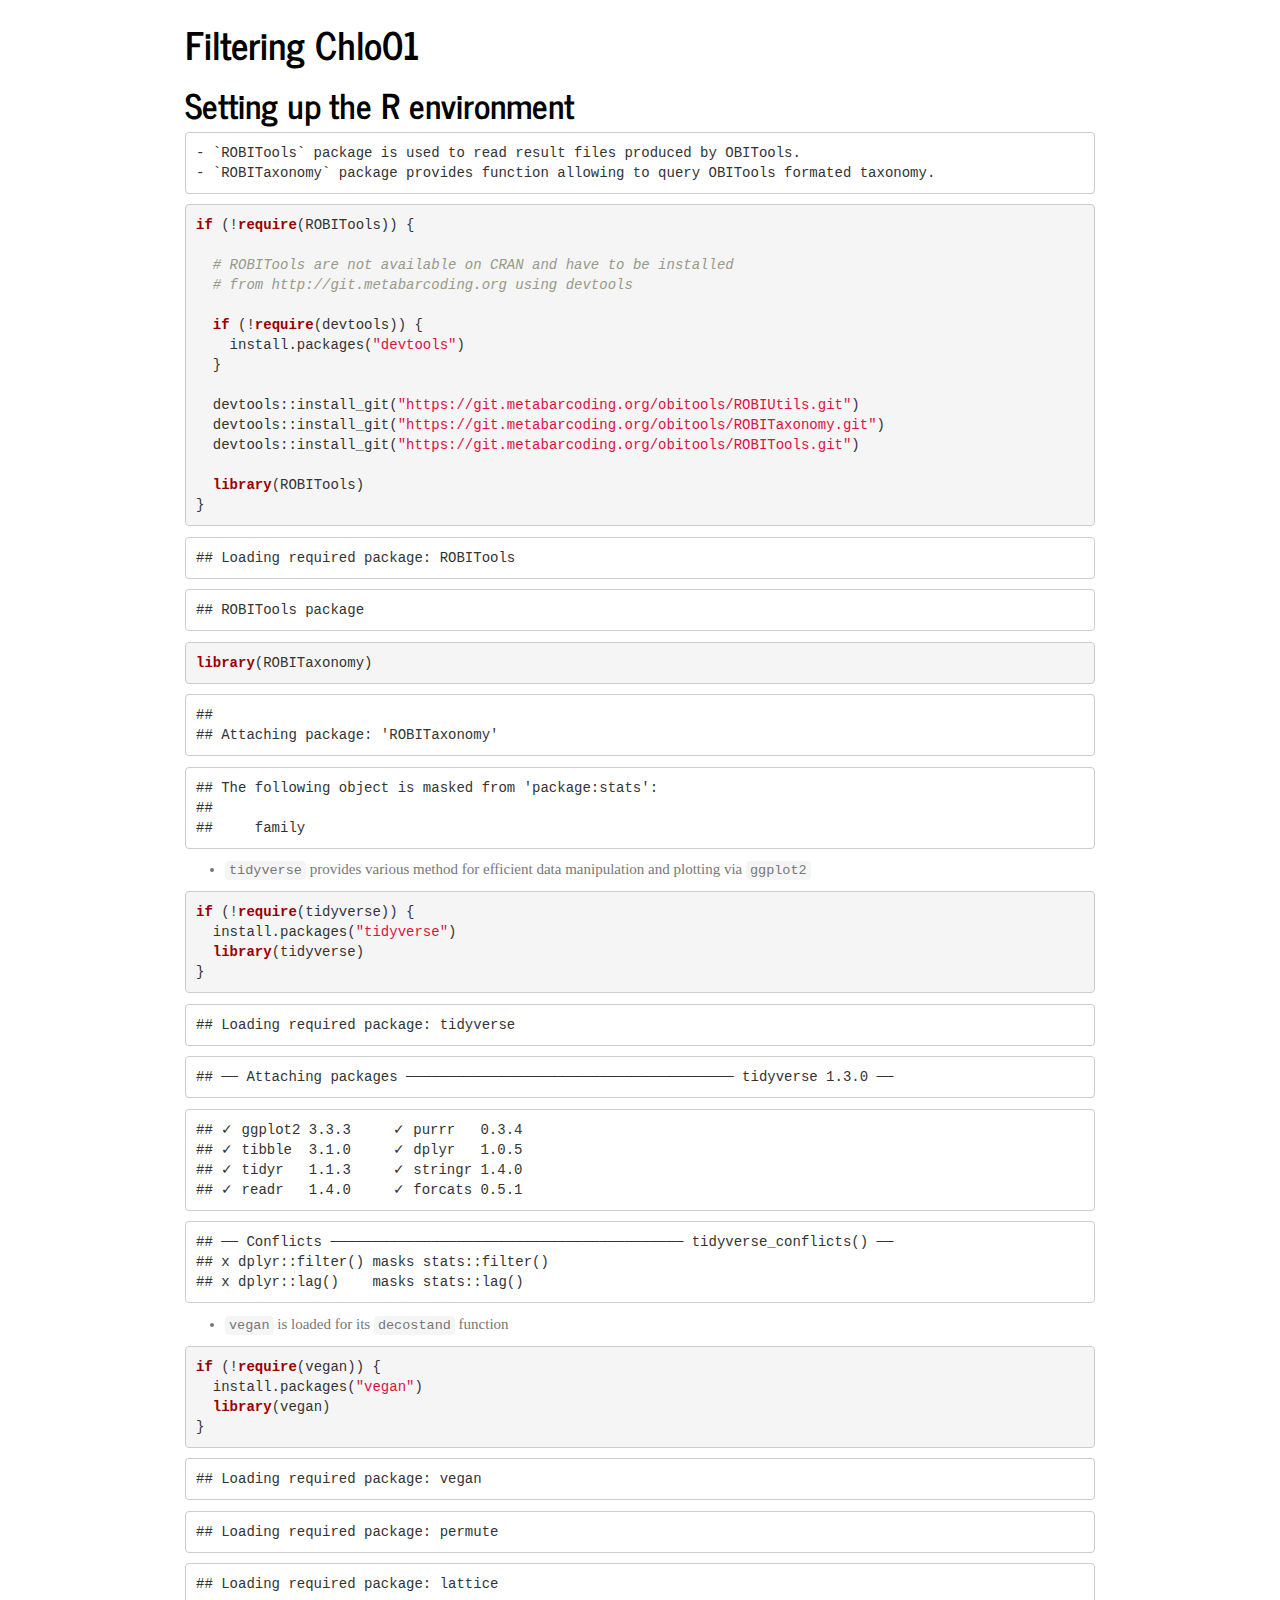
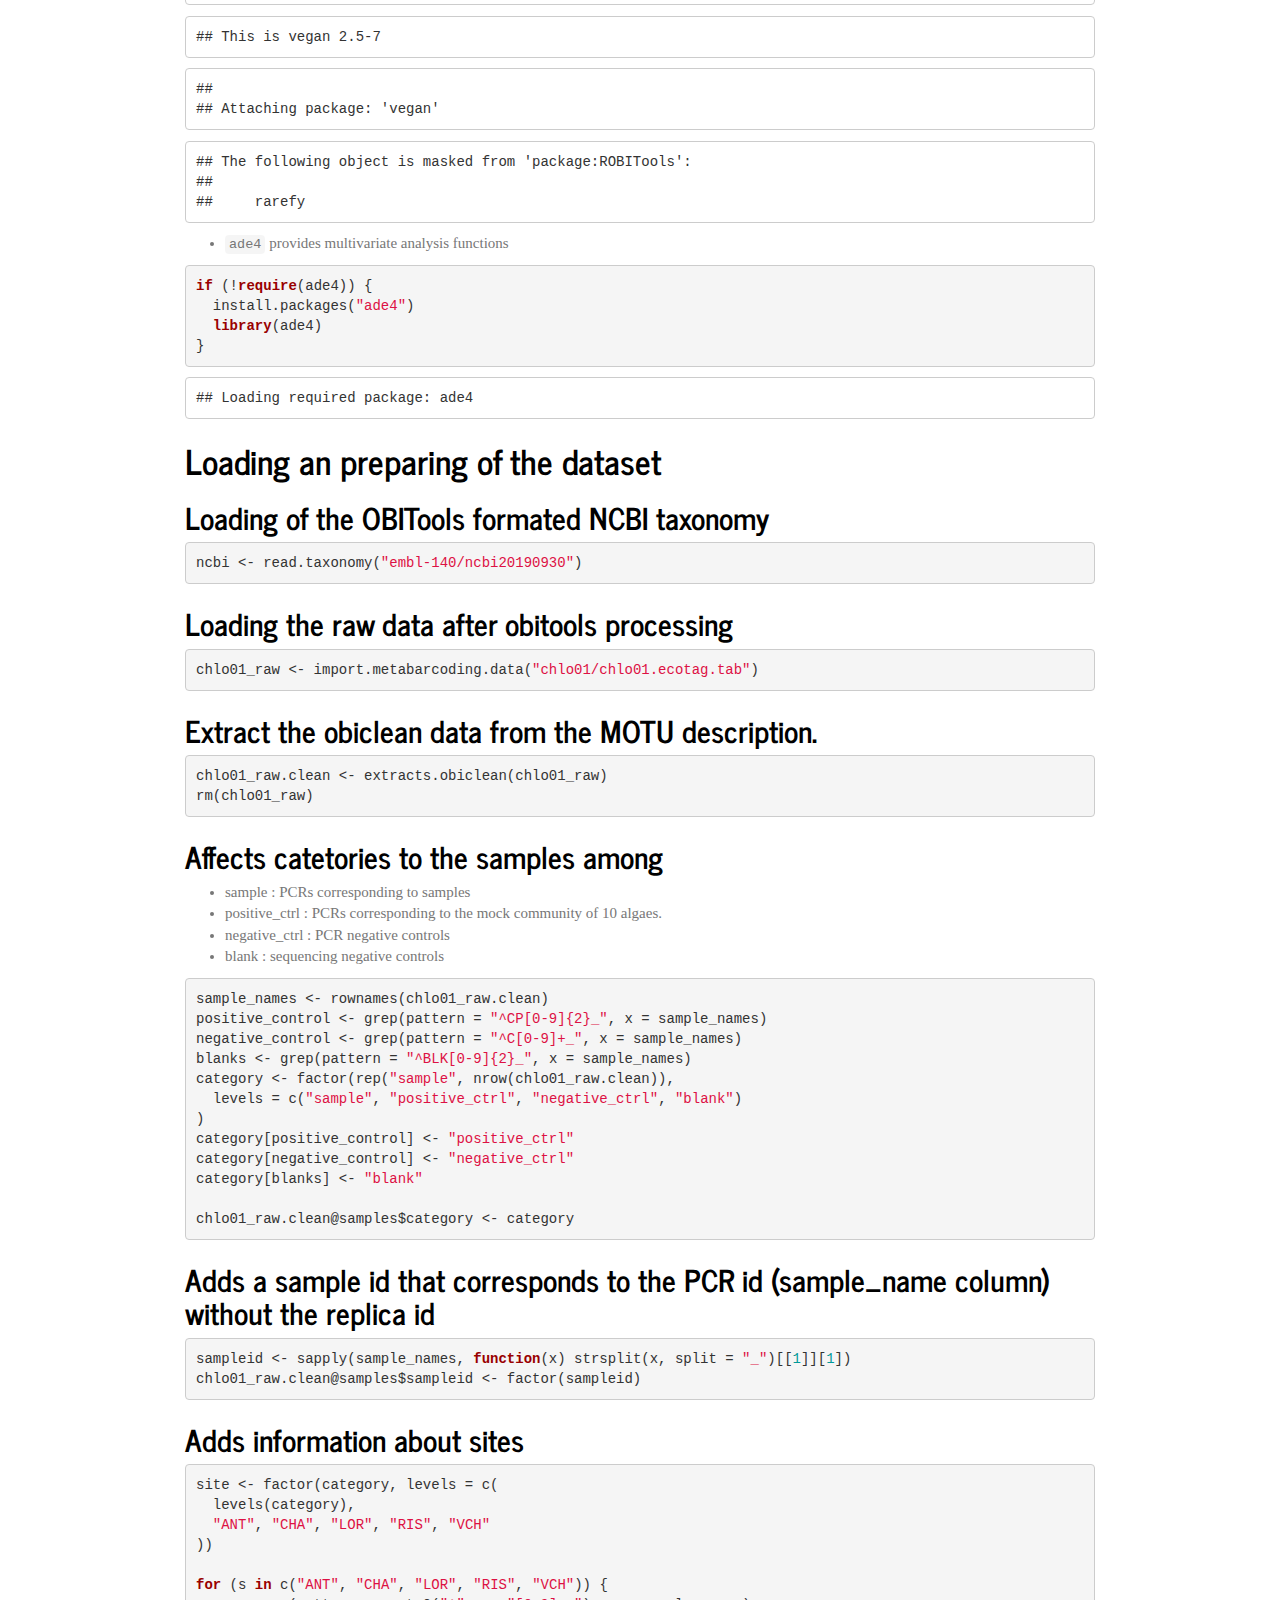
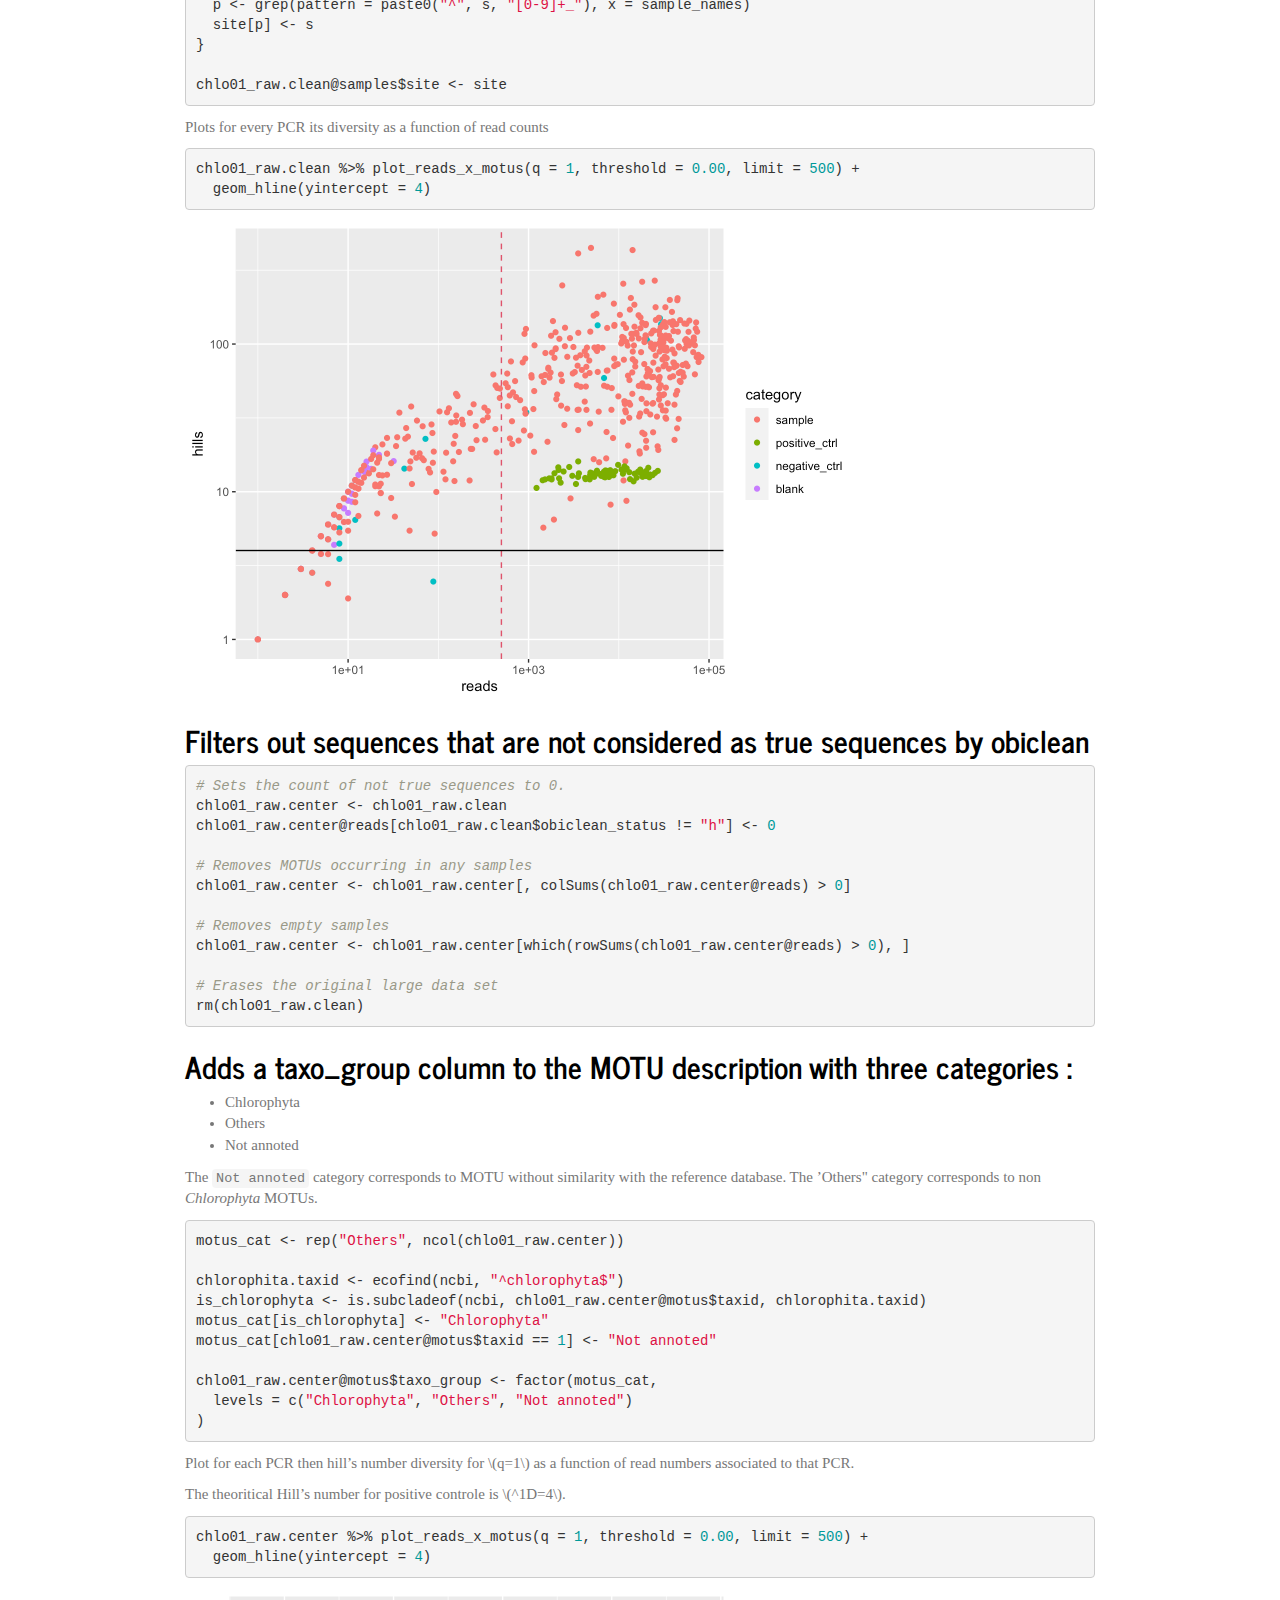
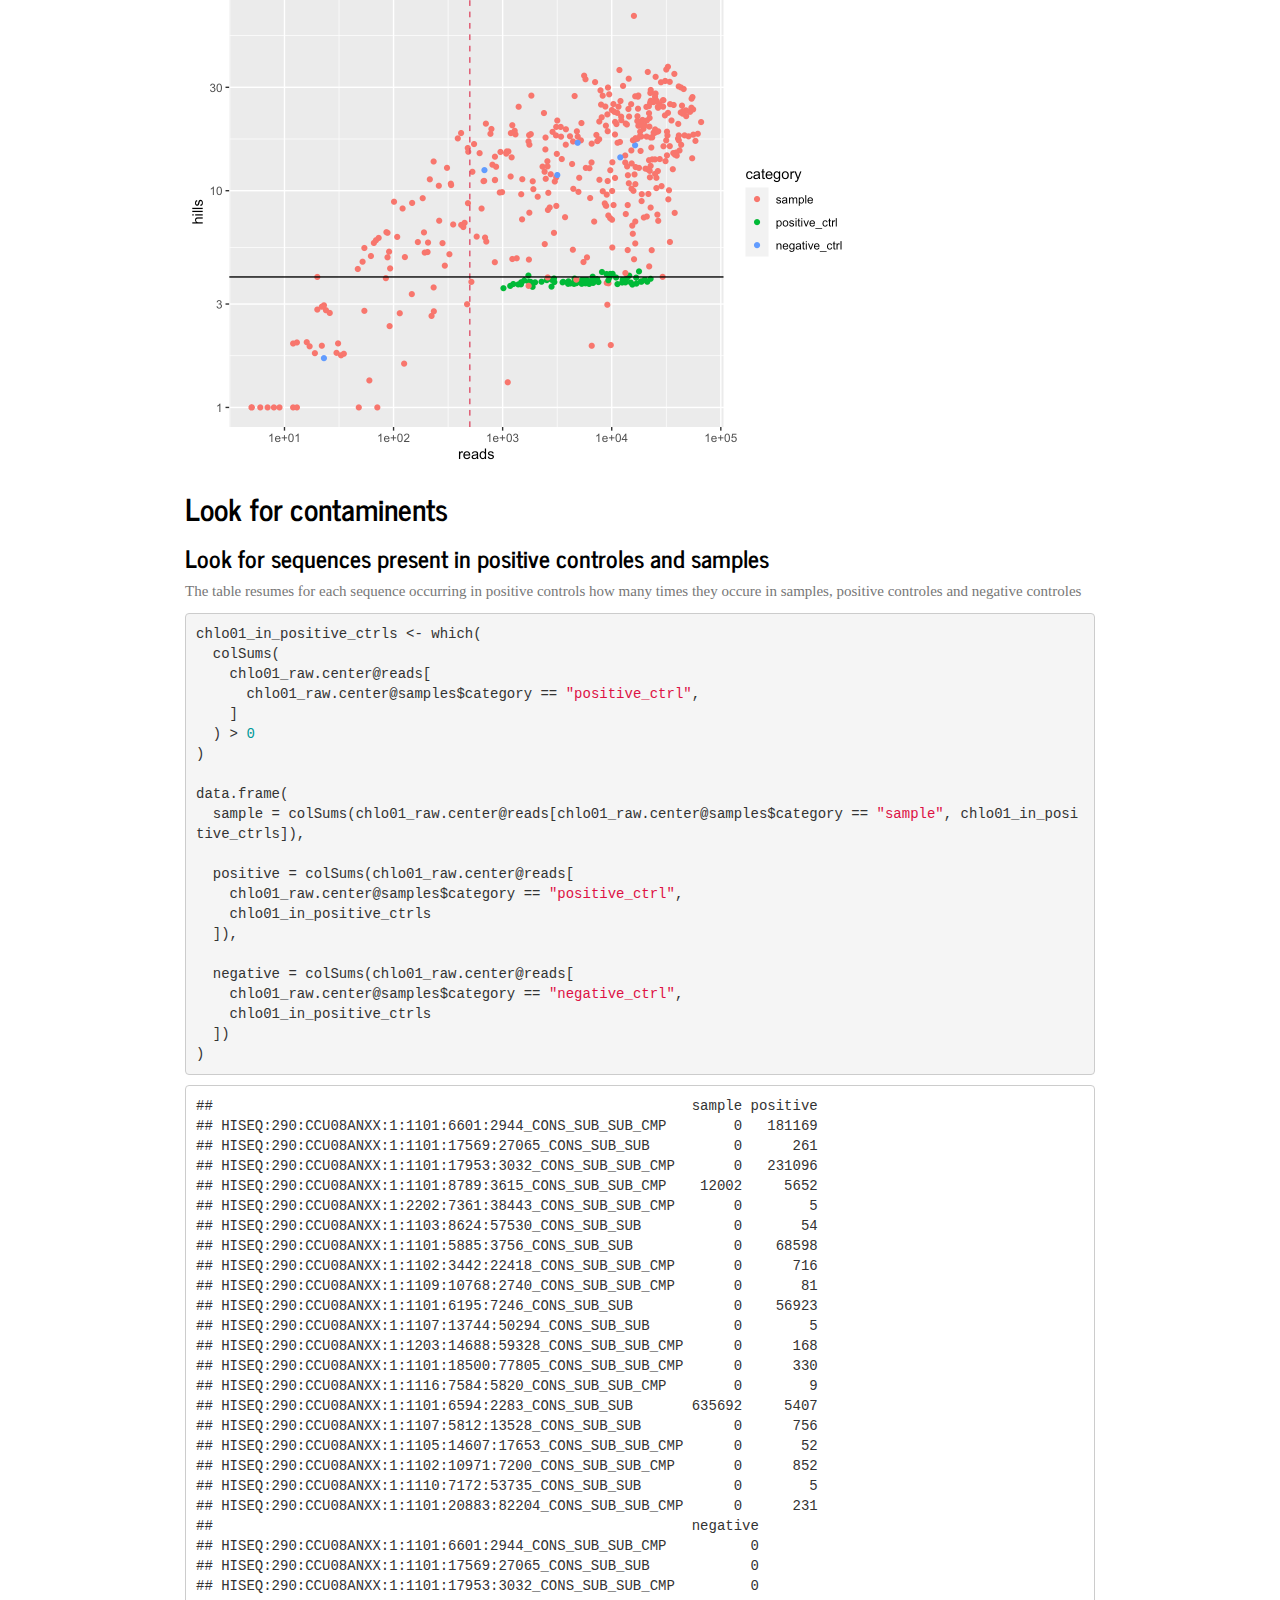
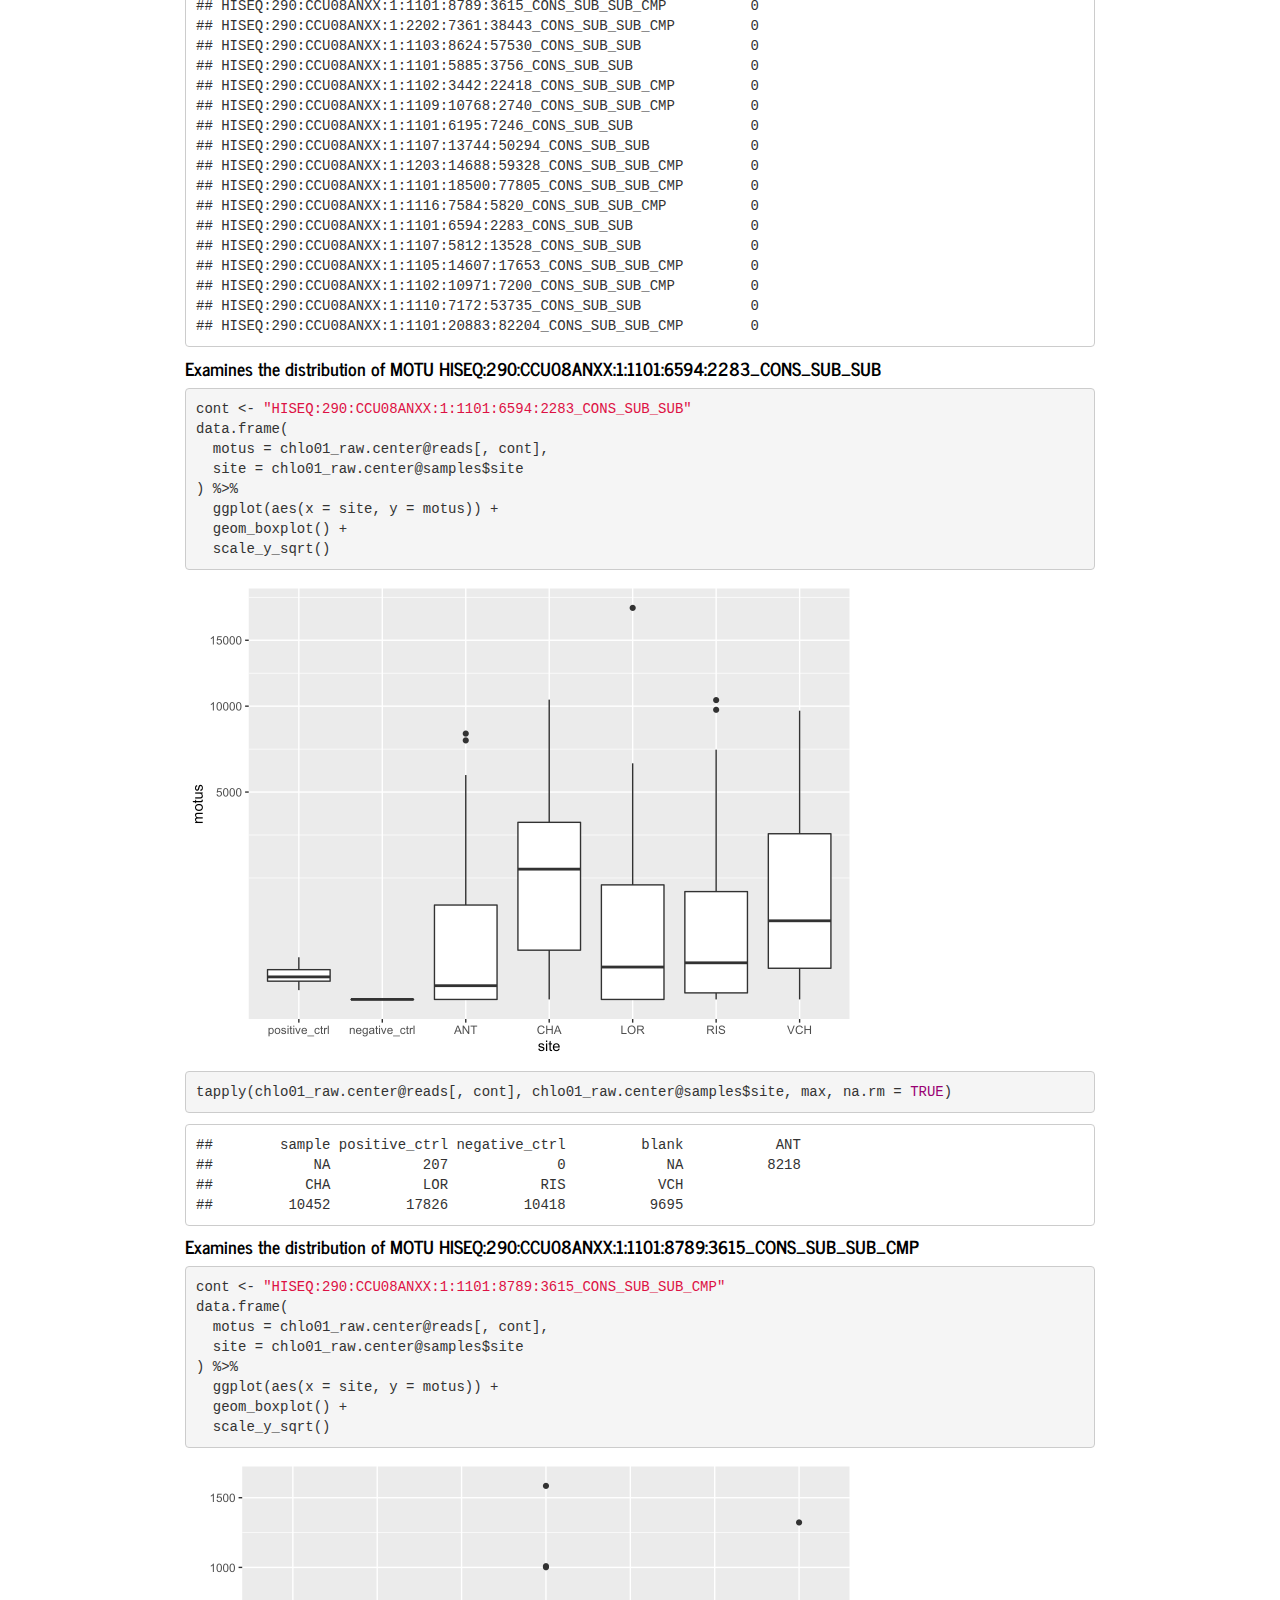
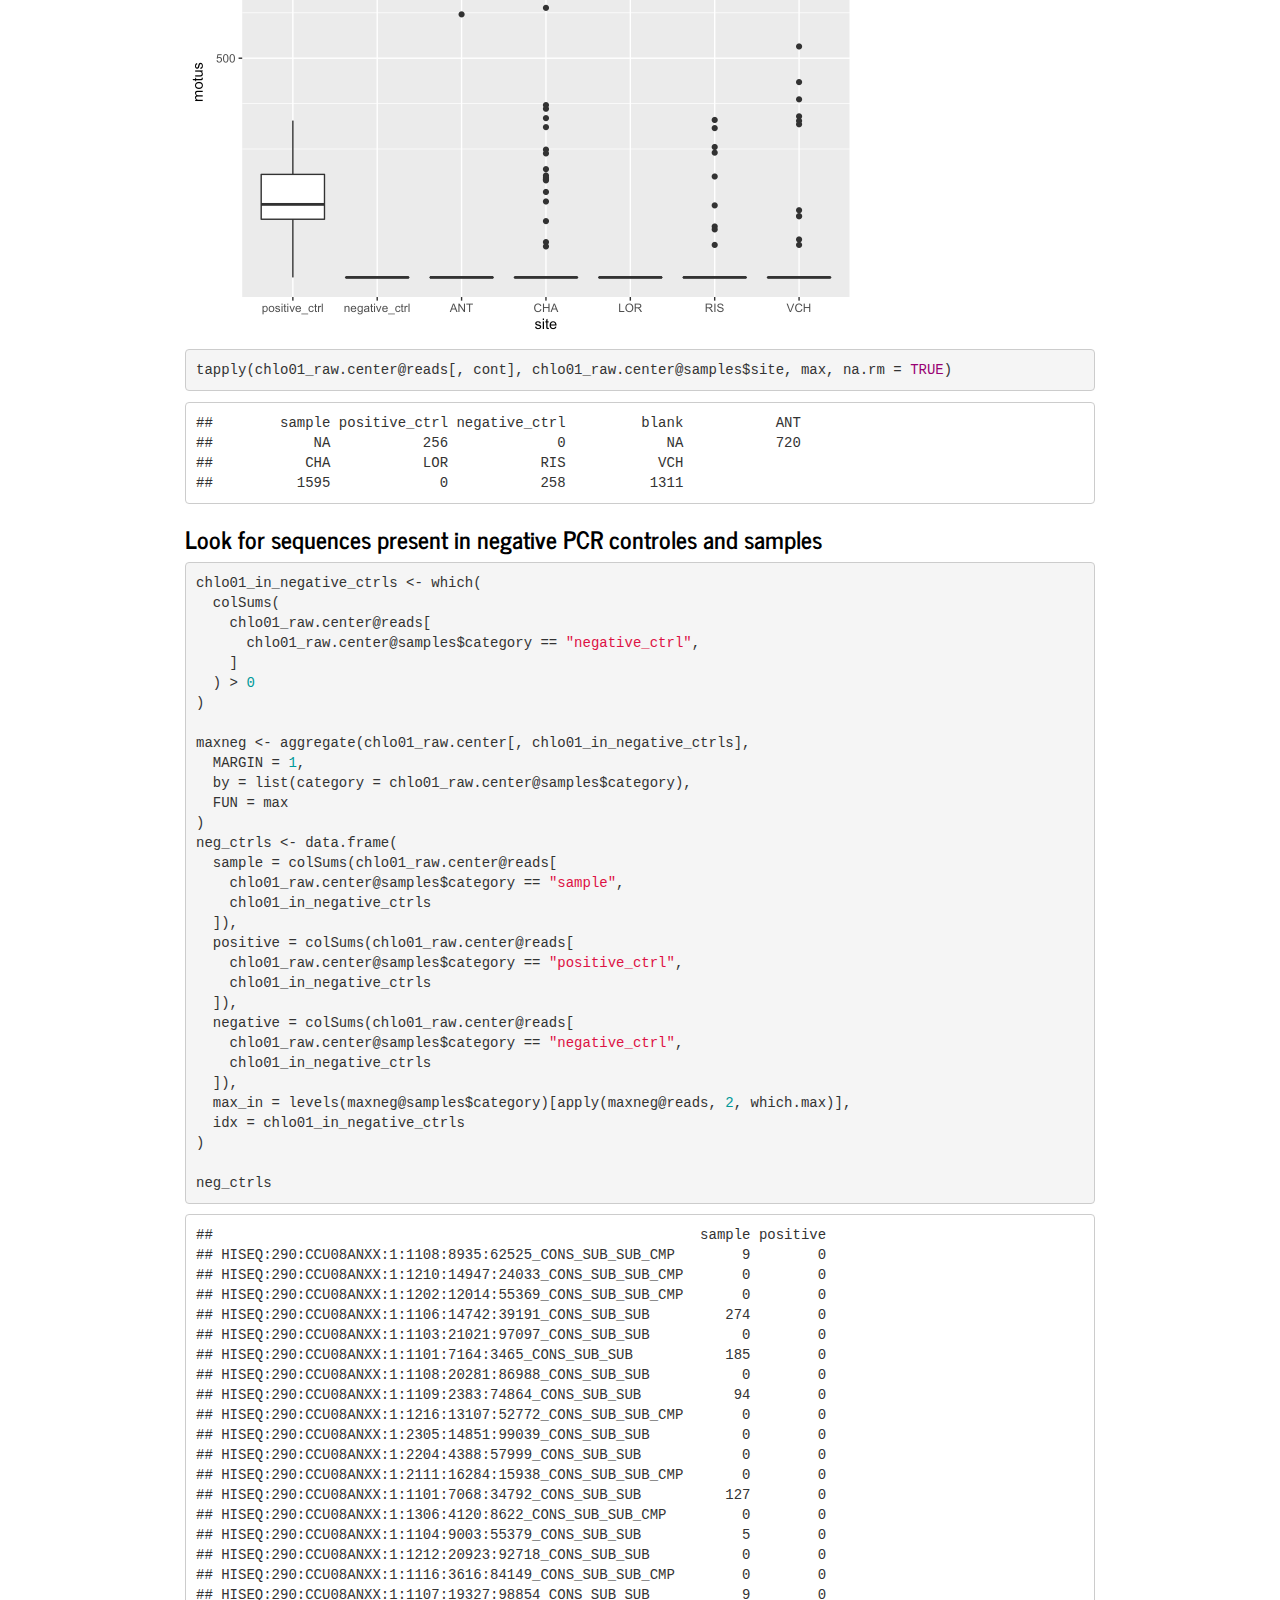
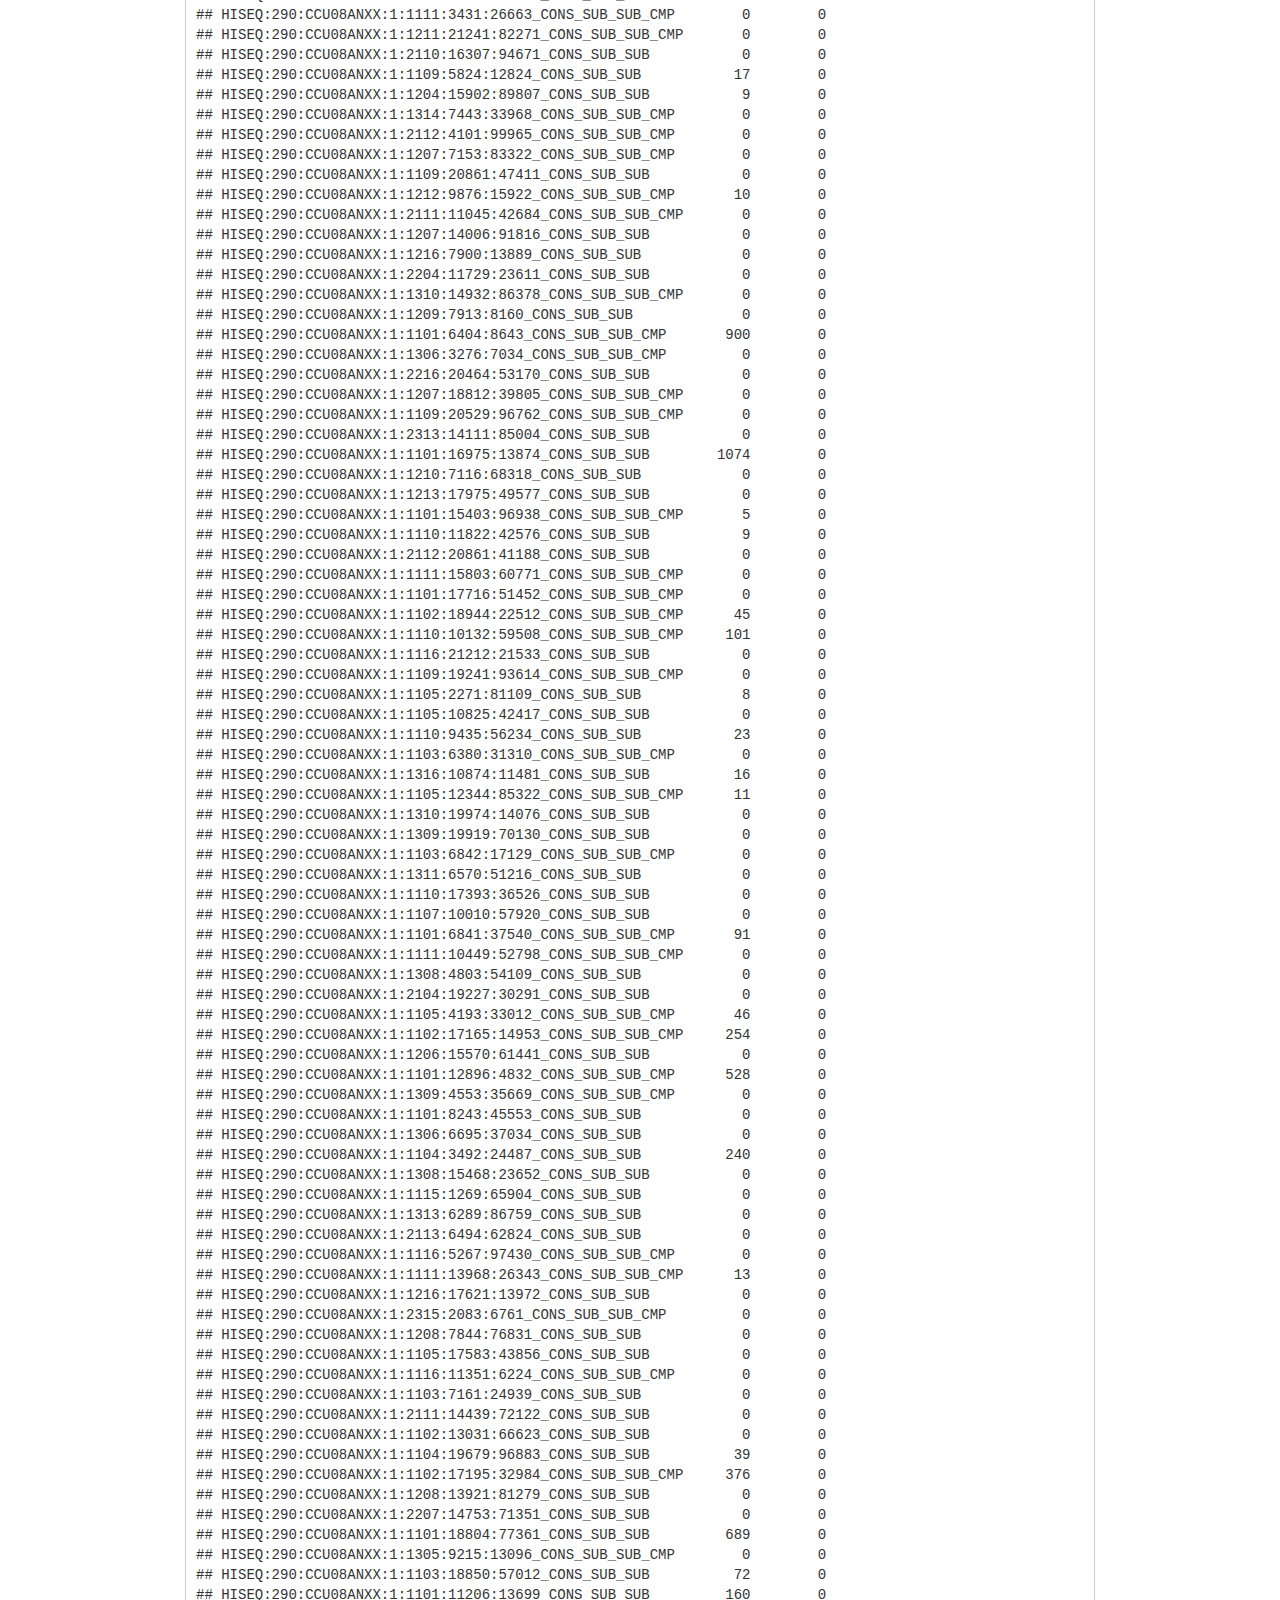
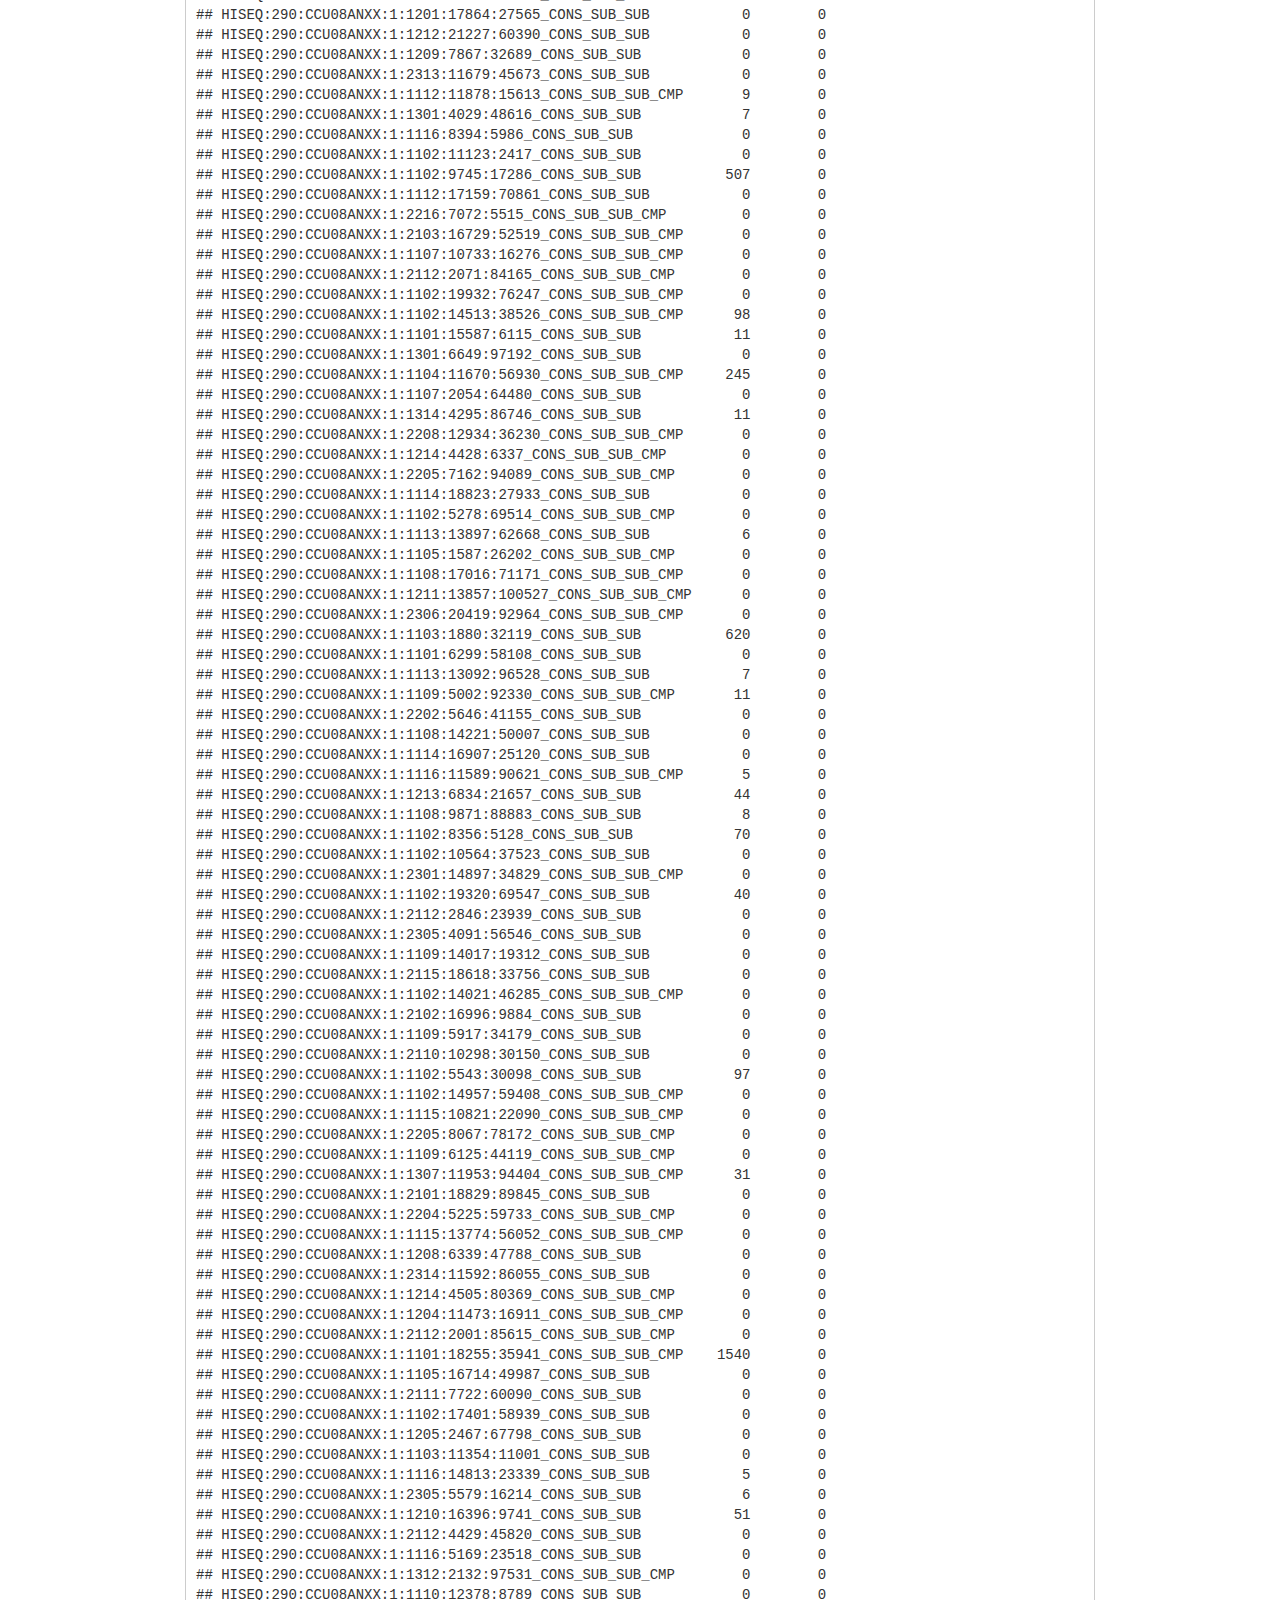
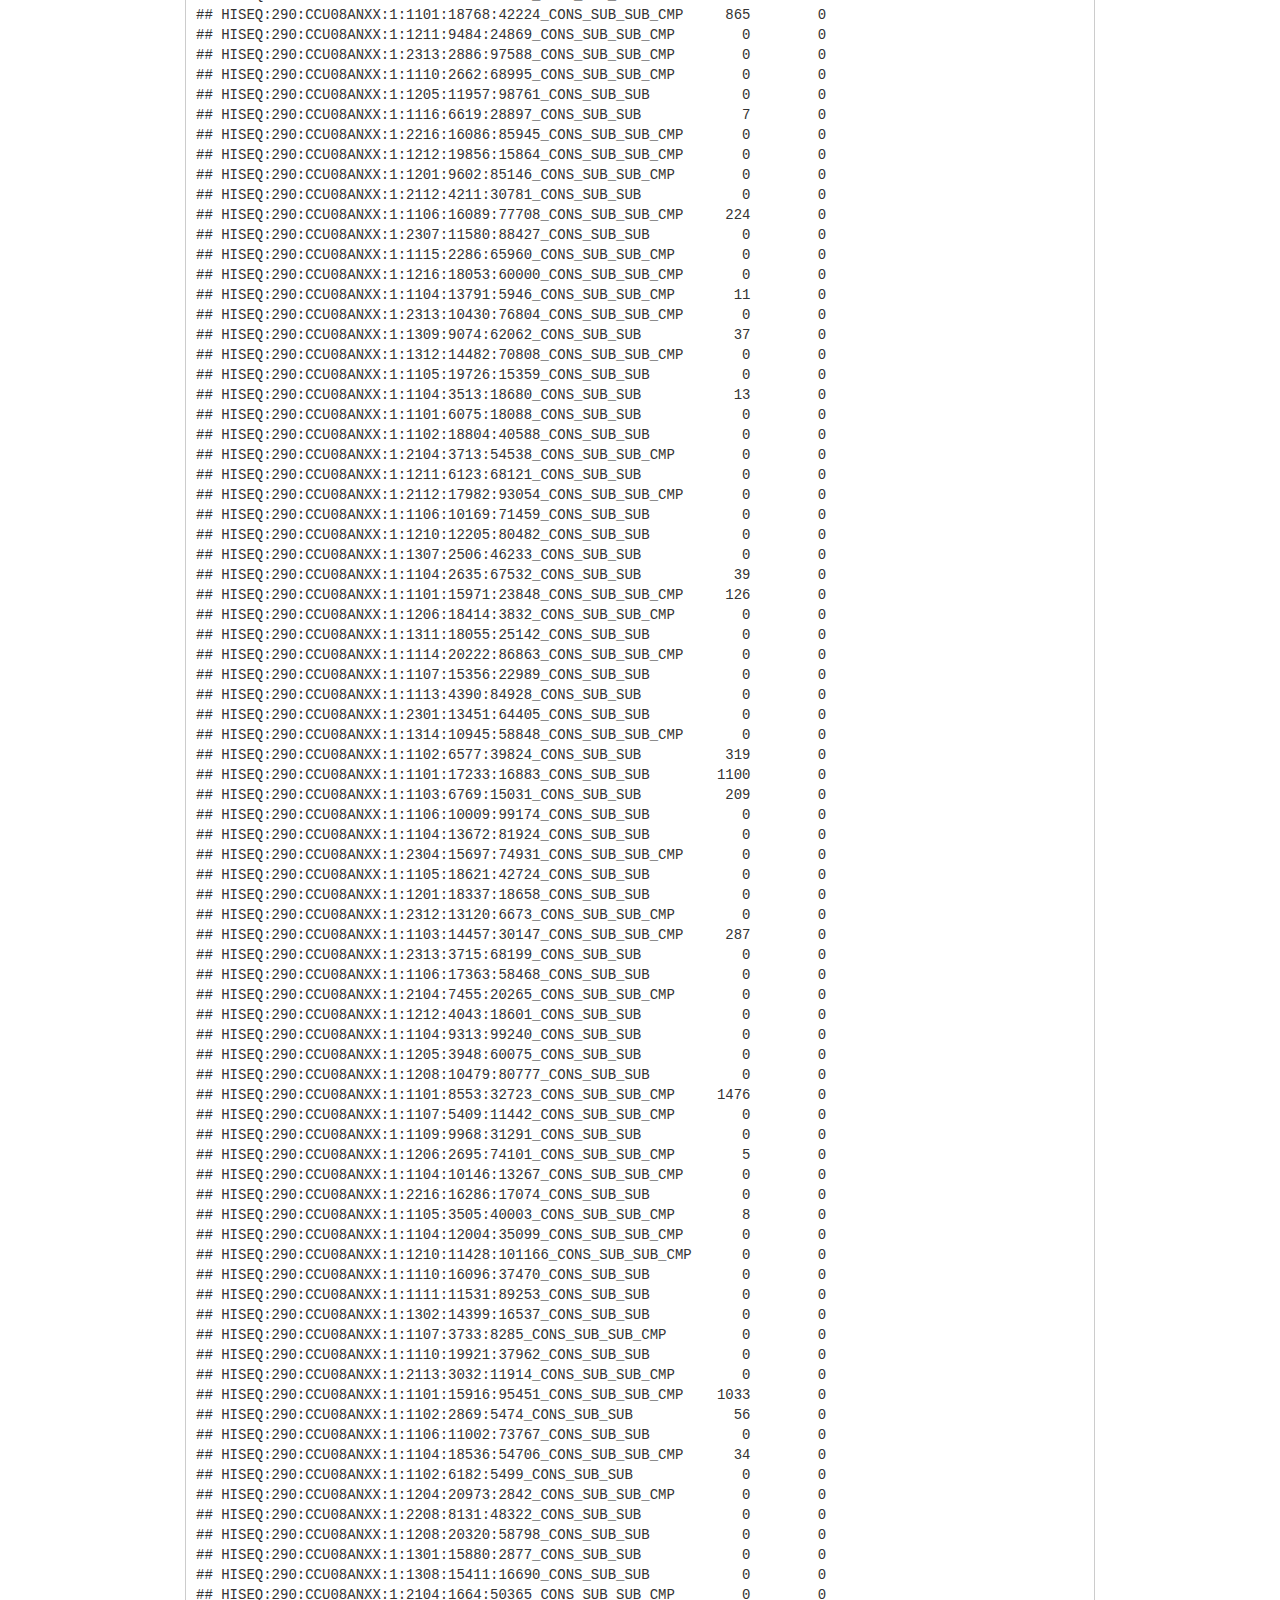
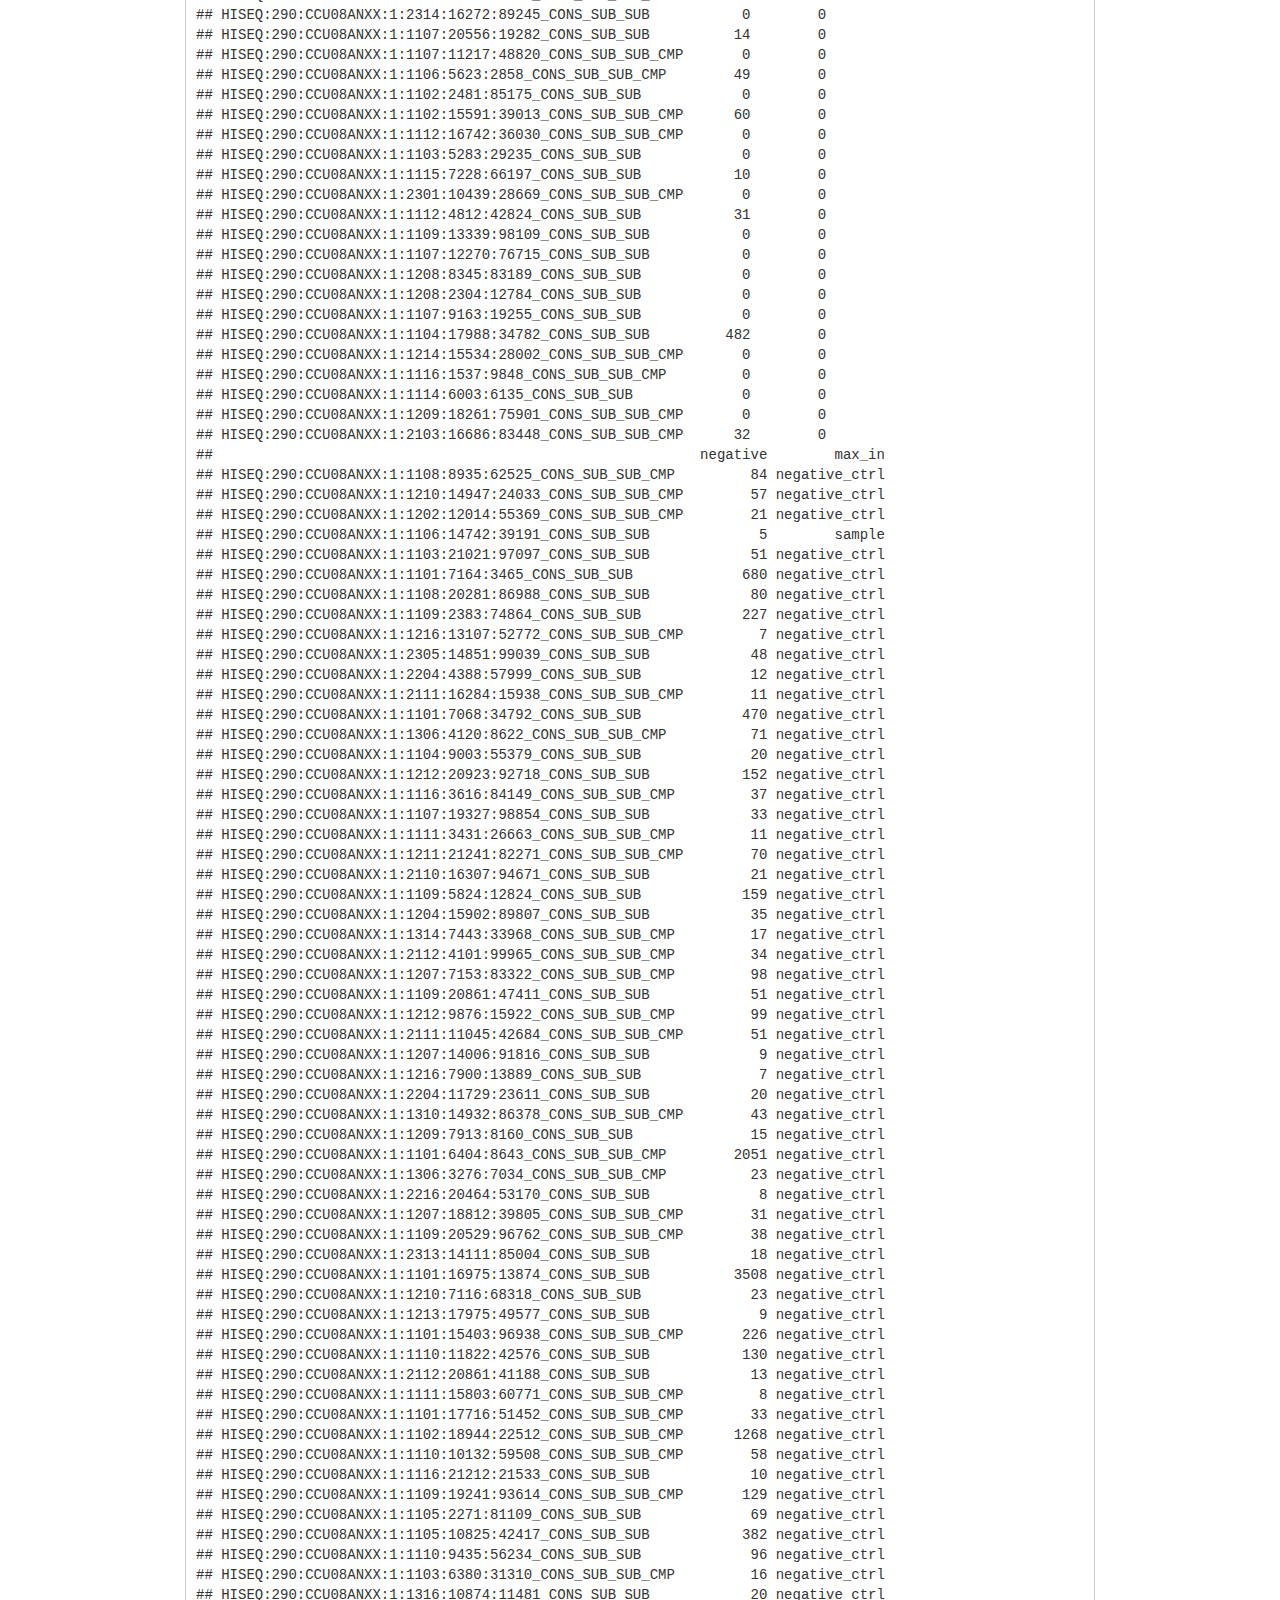
==== filtering_chlo01.html @ 3e5c325e "Filtering of the Chlo01 dataset" ====
<!DOCTYPE html>

<html>

<head>

<meta charset="utf-8" />
<meta name="generator" content="pandoc" />
<meta http-equiv="X-UA-Compatible" content="IE=EDGE" />




<title>Filtering Chlo01</title>

<script src="[data-uri]"></script>
<script src="[data-uri]"></script>
<meta name="viewport" content="width=device-width, initial-scale=1" />
<link href="data:text/css,%40font%2Dface%20%7B%0Afont%2Dfamily%3A%20%27News%20Cycle%27%3B%0Afont%2Dstyle%3A%20normal%3B%0Afont%2Dweight%3A%20400%3B%0Asrc%3A%20url%28data%3Aapplication%2Ffont%2Dsfnt%3Bbase64%2CAAEAAAARAQAABAAQR0RFRgQsBFIAAElEAAAAPEdQT1O3B5rQAABJgAAAJjZHU1VC3ebepgAAb7gAAAB0T1MvMmiOrlIAAEEoAAAAVmNtYXCkB54CAABBgAAAAMxjdnQgEGkOKgAARVgAAABeZnBnbQ%2B0L6cAAEJMAAACZWdhc3AAAAAQAABJPAAAAAhnbHlmQGCSZAAAARwAADpgaGVhZP8gX3UAAD1YAAAANmhoZWETpwnVAABBBAAAACRobXR4Iko%2BeQAAPZAAAAN0bG9jYa%2FcvsoAADucAAABvG1heHACEwDUAAA7fAAAACBuYW1lEfsunQAARbgAAAEgcG9zdCrpc1AAAEbYAAACYXByZXCIwunjAABEtAAAAKIAAgBEAAACZAVVAAMABwAAMxEhESUhESFEAiD%2BJAGY%2FmgFVfqrRATNAAIAXAAAAPIFpgADAAcAADM1MxUDMwMjXJaWlhdolpYFpvuG%2F%2F8ARgQWAfsFphAnAA8BCQUQEAcADwAABRAAAAACAJMAAASYBe0AGwAfAAATNTMRIzUzETMRIREzETMVIxEzFSMRIxEhESMRNyERIZPt7e2EARqE9vb29oT%2B5oSEARr%2B5gHofAE%2FfAHO%2FjIBzv4yfP7BfP4YAej%2BGAHofAE%2FAAAAAwCd%2FysELwYcAC8ANwA%[base64]%2BBesABwAPABcAHwAjAAASNDYyFhQGIgIUFjI2NCYiEjQ2MhYUBiICFBYyNjQmIgkBFwFRldSVldQ1XYJdXYLyldSVldQ1XYJdXYL9hgNFcvy8BHDUlZXUlQFAgl1dgl37KdSVldSVAUCCXV2CXf6ZBalC%2BlcAAwBu%2F%2FUFEQYAACMALwA5AAATNjcmEDYgFhUUBwYHFhc%2BATUzFAYHFhcWMxUjIiYnBiMiJBAXFBYzMjcCJwcGBwYABhQXPgE3NjQm6kJ5Za4BBqOBWnCJ4U8shF1DZUUhMVIxamSn8rj%2B%2F4S5gKSR8I9NVBk1ATZkTI5LDyhgAstCWcoBE723hZVpST3k8m2eU43TYWEPB5A7ZKr1AWOtf7CTAQjtO0IsWQOXf8SdUDoWOZJ1AAAA%2F%2F8ARgQWAPIFphAHAA8AAAUQAAAAAQBc%2FuACFwZ1ABcAABM0PgI3Nj8BFw4CAhASFxYfAQcmJwJcJDpGIkcoEnQscEw%2FPCpZRR50YmF%2FArlq4LerP4E3GU4%2F18P%2B6P78%2FuZs4mwwToz0AT8AAAEAXP7gAhcGdQAVAAATNxYXEhEUAgcGDwEnPgISEAImJyZcdGdfgUIvYk4hdChvTD8%2FTDI%2BBidOhOH%2B0f7UjP7OdfF9NE4838oBHwEEARjDYXYAAAEAPwGoAnADvgAOAAATNxc1MxU3FwcXBycHJzc%2FHc5czR3Nf0t%2Ff0t%2FAtFYQ9jYQ1hDrzevrzevAAAAAAEASwFoA0IEYAALAAATNSERMxEhFSERIxFLATqEATn%2Bx4QCooQBOv7GhP7GAToAAAEARv8GAPIAlgAIAAAXNyM1MxUOAQdGV0GWG2ID%2BvqWljm%2BAwAAAP%2F%2FAAACCwIAAnsQBgDHAAAAAQBcAAAA8gCWAAMAADM1MxVclpaWAAAAAQBG%2F8EDmgYrAAMAABcBFwFGAuhs%2FRkMBjcz%2BckAAAACAFD%2F9QQfBfIAEgAkAAASJjQ%2BAzIeARcWFRAFBiIuARMQFxYzMjc2NzY0LgInJiMgbR0cSG2x3KhpIz3%2B5VXbr28ualShsUovDBIKGTEjSIn%2BoQGozOPT0ZhfXphou%2Fb905QtWpECA%2F6hmHuIVmGR%2FJacdi9iAAABAGoAAAL3BesACgAAEyUzETMVITUzEQdqAUdq3P2c9O0FeHP6o46OBLpFAAEAWgAABBoF9wAoAAAzND4DNzY%2FAT4CNzY1NCYjIgcGFSM0PgEyHgEVFAcOAQ8BABUhFVoaIC9HL3NQuEg3LAsckpa7Wy%2BUi%2BDyxHQyN24fU%2F4rAwmHTFBBWStrO4YzOjgbQkaBnpdQVH3Mbmy%2BcXFRWmAZP%2F6jnY4AAAABAEb%2F9QQRBfcAKAAAPwEWFxYyNhAmKwE1MzI2NCYjIgcGByc%2BASAeARUUBwYHFhcWFRQEIyBGZTJxav3IrI7V1YOGpYCgixwRYEnmAQfEd2MsLXs5Of703v7i7VdLR0GfARmwfaP0jn0YFV1UdWavZZ91NB1KXFt20NwAAgCAAAAEqQXrAAoADQAAEzUBMxEzFSMRIxElIRGAApCy5%2BeU%2FekCFwGGeAPt%2FBd8%2FnoBhnwDOgABAFf%2F9QPUBesAIwAAEzcWFxYzMj4BNzY1NCcmIgYHIxEhFSERNjc2MzIAEAAjIicmV2ISO3J9PnBGGzyXSbCaB4gC%2Bv2aPWIqK8UBAP740ryNSAEUSzg%2BeDpAKmCf8lQpgDEDGXz%2BNDoYCv7w%2FjX%2B0ZNK%2F%2F8Aaf%2F1BBcF6hAPABwEgAXfwAAAAQBUAAADvQXrAAYAABM1IRUBIwFUA2n9r6QCXwVgi436ogVgAAAAAAMAZv%2F1BE4F9QAdAC0AOQAAEzQ3NjcuATQ%2BATMyBBUUBwYHFxYXFhQGBwYjIi4BAAYUFxYzMjY3NjU0JyYvAh4BFzY3NjQmIgYUZqRQXHmafct3tQEAvzM6RLY9LFFDkLyG65cBX8s2aNNTgyVUWUt8TKI2ZgSaNGmy7K4BkLKBPyMqsOmwXdadrH4hGh9UcE63mzRxYL8BsMDPQ4E%2BIEp6dk1AMx%2FNJTACPyNH6IqS4wAAAAIAaf%2F1BBcF6gAgAC8AABM0NzY3NjMyABEQACEiJic3FjMyEhMOBQcGIyIkNhYzMjc2NwInJiIOAQcGaUlRjUxa4AEB%2FsT%2B6kakHjp2a7f0DQEXESUkNx1GT8v%2B%2F5SqjptdNxsWxjRkVFMgRwQBjn2JNx7%2Blf66%2FnL%2BSkAla1QBUgE0ASIWKB0iCxn9NLVzRHYBMkwUGDgoWgAAAAIAXAAAAPIEHwADAAcAADM1MxUDNTMVXJaWlpaWA4mWlgAAAAIARv8GAPIEHwAIAAwAABc3IzUzFQ4BBwM1MxVGV0GWG2IDFpb6%2BpaWOb4DBIOWlgAAAAABAEAAvQO6BRMABQAAEwEXCQEHQAM%2BPP0uAtI8AugCK1r%2BL%2F4vWgAAAgBLAfIDWgOwAAMABwAAEzUhFQE1IRVLAw%2F88QMPAfKEhAE6hIQAAAEAQAC9A7oFEwAFAAAJAScJATcDuvzCPALS%2FS48Auj91VoB0QHRWgACAF0AAAMEBesAGAAcAAATPgEyHgEUBg8BBh0BIzU0PwE2NCYiDgEHEzUzFV01luahVUkzaHyEe2Z7io1TLyJQlgUiZGVusLafPnqNXpWVfJF5keiWHzQ5%2ByKWlgAAAAACAFD%2FkQX5BTYAQgBLAAASJjQ%2BATc2IAQSFRAHBiMiJjUiDgEHBiIuAScmND4BMhc3MxEUFjI2NzYQAiQjIgcGBwYUHgIzMjY%2FARcUDgEiJCYABhQWMzI3ESaGNluUYbYBlQFIxrc5TGxvARQlHECvajwTIWyvuEwVbktURBQonv7xoqugy0AYWJ3wjEp5GBg8O4rt%2FvmvAd6WYUxze0sBNcn89aM5a7T%2Bxrj%2BiWEek2omKxc2LUMtS77Edj9M%2FZEzOkg7dgErAQqYVWzvW9zWqWchEBFaBCguVpAC66%2FMfo8BMjgAAAAAAgAZAAAEUQXrAAcACgAAMwEzASMDIQMTIQMZAbDYAbCagv4DhacBuN0F6%2FoVAd7%2BIgJaAxMAAAADAIcAAAQoBesAEAAbACYAADMRITIWFRQHBgcWFxYVFAYjJSEyNz4BNTQmIyE1ITI3PgE1NCYjIYcB2bfush8upFIs6t7%2BuwFFo0sgLq6O%2FrsBRYxIHi2TjP67BevRmv9HDQ0qm1Vsu998RB1wTY6uf0cddlF1egABAFD%2F7wRSBfwALgAAEiY0PgMyHgIXFh8BFQcuAicmIyAREBcWMzI3NjUXDgUHBiIuA2ERI1J6ucCHXEwWLgsGmBAxMR5HY%2F56Ul3XsGJEkgQdFC0tSypl1JFsVzoCCpzD18uWWzFOXzBjMxgBKXJpQxc1%2FXf%2B6rDFimF4FwtWNl0%2BSxY1MFN1hwAAAAIAhwAABHoF6wALABcAADMRISATFhAOAQcGISczIBM2NRAnLgErAYcBaQH2cCQqYUmh%2FuvV1QFHdTqKNrl91QXr%2FkKQ%2FtTUwUWXfAEXjMoBZ5k7SwAAAAABAIcAAAPiBesACwAAMxEhFSERIRUhESEVhwM1%2FV8B4%2F4dAscF63z963z9p4UAAAABAIcAAAO8BesACQAAMxEhFSERIRUhEYcDNf1fAeP%2BHQXrfP3rfP0iAAAAAAEAUP%2FwBF4F%2FAAtAAASJjQ%2BAjc2MzIXFhcHLgQnJiIGBwYREBcWMyATNjUhNSERIzUGBwYiLgF1JRw4XTuAwI18kUKRAQMTGjUhTOikLVdQaeIBGSwJ%2Fq8B4nhxfji4v34BsdrTtqyRN3RVY%2FkkBxlIQU8dRGxetP7%2B%2FsyYyAFERll8%2FTXAnCQQXJgAAQCHAAAEXwXrAAsAADMRMxEhETMRIxEhEYeUArCUlP1QBev9bwKR%2BhUC3v0iAAAAAQCHAAABGwXrAAMAADMRMxGHlAXr%2BhUAAQAZ%2F%2FAC%2BQXrABQAAD8BFhceATMyNjURMxEQBwYiLgEnJhlnGEAbXDN6aZTZRaiEShwo9DVAOxkpp5oEPvvC%2FrpbHDVDKz0AAQCHAAAEWwXrAAsAADMRMxEBMwkBIwEDEYeVAmmf%2Fk4B6ab%2BX%2FgF6%2FzIAzj9x%2FxOAzb%2Buf4RAAABAIcAAAO7BesABQAAMxEzESEVh5QCoAXr%2BqOOAAAAAAEAgAAABSoF6wAPAAAzESEBMwEhESMRIwEjASMRgAEMAUQKAUQBDJQK%2FoJy%2FoIKBev7dQSL%2BhUFXvqiBV76ogABAIAAAARjBesACQAAMxEzAREzESMBEYDsAmOUf%2F0wBev7fgSC%2BhUFWPqoAAIAUP%2FwBJ8F%2FAATACYAABImND4DMh4BFxYVEAcGIyIuARIGFB4CMj4BNzY1ECcuASIOAXoqJlZ%2FwOe5eypP43vAb7yBKRovX6PFjVYcMnkrjLSPXQGl2ebazJdbXZlmwPD%2BSdV0WZUDN7vu4bZpT35XmsYBSbVBUUh5AAACAIcAAAQsBesADAAUAAAzESEyFxYUDgIjIRkBITI2ECYjIYcCEetvOixbomv%2BgwEYosPEof7oBeu6YsORfUr9TAMwjgEkjQACAFD%2B8QSfBfwAIQA0AAASJjQ%2BAzIeARcWFRAHDgEHFBcWMyEVIyIuAicmNS4BAgYUHgIyPgE3NjUQJy4BIg4BkUEmVn%2FA57l7Kk9rNbJzIBtCAQiB1mExGAoOeMQMGi9fo8WNVhwyeSuMtI9dAW3%2B%2BdrMl1tdmWbA8P7112uVF1wZFXwbHSMcK2ERkgN%2Bu%2B7htmlPfleaxgFJtUFRSHkAAgCHAAAELAXrAA8AGgAAMxEhMhcWFRQHBgcBIwEhGQEhMjc2NTQnJiMhhwH%2B73dBQEaeAR6i%2Fuz%2BqwF4aUpS3kJO%2FvEF67plb4ZveiL9NAK0%2FUwDMEJJm846EQABACj%2F8APcBfwARQAAEzcyHgMXFiA2NCYnJi8BJicmNTQ3PgEyHgIfARYXBy4FJyYjIgYVFBceAx8BFhcWFRQHBgcGIi4CJyYnKIkBBxMgOydWARqKV20gNF%2F3VTtwNaS1i1VEDx0NA4ICDwsbHS8bQlN7mkQlM0UgL1ToVzs%2BTZ07nZhnUxkuEwFwMCI2QkIbPZrhgS0NEiFSgFl3jXo4RjFIXiVKIwYyBTUiPCkxDySReIM1HRoZDQ4aR4xfh2JriCwQKkRSKUs3AAABABkAAAQNBesABwAAEzUhFSERIxEZA%2FT%2BUJQFb3x8%2BpEFbwABAIf%2F8AQ9BesAFQAAExEzERQXFjMgNzY1ETMRFAcGISAnJoeUQlOxAQgxDJdZeP71%2FsFuLQHHBCT73Ihddu43NgQk%2B9ykgbL%2BagAAAQAZAAAENwXrAAYAABMzCQEzASMZmgF1AXWa%2Fj6aBev7GATo%2BhUAAAEAGQAABjUF6wAPAAATMwEzATMBMwEzASMBIwEjGZoBAwoBEqoBEgoBA5r%2BoZj%2B7gr%2B7pgF6%2FtSBK77UgSu%2BhUErvtSAAAAAAEAGQAABCIF6wALAAAzCQEzCQEzCQEjCQEZAbX%2BXZoBZwFcmv5UAamc%2Fpn%2BmQMFAub9hgJ6%2FQP9EgJ8%2FYQAAAABABkAAARJBesACAAAEzMJATMBESMRGZoBfgF%2Bmv4ylAXr%2FTcCyfyp%2FWwClAAAAAABAEQAAAQyBesACQAAMzUBITUhFQEhFUQDOfz9A7j85gMUawUAgHv7Ho4AAAEAZP7jAhkGZgAHAAATESEVIREhFWQBtf7fASH%2B4weDXPk1XAAAAAABAFH%2FwQOlBisAAwAAEzcBB1FsAuhtBfgz%2BckzAAAAAAEAZP7jAhkGZgAHAAAXIREhNSERIWQBIf7fAbX%2BS8EGy1z4fQAAAAABAFoEbAIWBYsABQAAEzcXBycHWt7eQpydBK3e3kCcnQAAAAABAFwAAAP8AHAAAwAAMzUhFVwDoHBwAAABALMERwIxBa8AAwAAEzcBB7NXASdCBVhX%2FtlBAAAAAAIASP%2FzA0wEKAAhAC4AABI%2BAjc2NzQnJiMiBwYHJzYhMhcWFREUFhcjJjUGIyInJjcGFBYyNjc2NxEGBwZIJE1iSYXAPTZnflsnD19wAQ3xQxsWCYUejaq8SSWdGWh%2FYShJJL4jsAFJa1NAGi8mnjUvYCcfP9e5S2v92x1kEw%2BZtYRDui6UTyYeNysBPTELOQAAAAACAF7%2F9QOXBesAFwAkAAA3FAcjNjURMxE%2BATMyEhUUBwYHBiImJyYnFhcWMjY3NjUQISIH%2FBmFGoQToFy02DdAdkKKZiM7HmVNJnZrHz%2F%2B1oNqppoMN1sFWf2qKWz%2By%2FeTg5Y8ISggNqOLGQ0%2FOHGxAbyXAAEAS%2F%2F1A00EKgAgAAATECEyFxYXFhcHLgMjIBEUFjMyNzY%2FARcGBw4BIyICSwGpaUhHFygPagInLFM0%2Ftubil8%2FNxMJaCNQJHxG2s8CCAIiMjIoRC0wFE4yKf5Xzt5JPzEWMmFPIzoBFwAAAAIAS%2F%2F1A4QF6wAVACIAACUGIyImJyY1ND4BMhYXETMRFBYXIyYBFBcWMzI3NjcRJiMgAuZmtluWLmBfuNGgE4QRCYUZ%2Fek%2FQo9fPTE6aoP%2B1qaxW0udxpP8nWwpAlb6px5hEwwB8rFxdzYrUAINlwACAEv%2F9ANMBCoAGwAkAAA2JjQ%2BAzc2Mh4BFxYRIRAXFjMyNxcGBwYiJgMhNCcmIyIHBn4zHC5CRilHgFpnJVb9hodDUppsWyc%2FeOqkCwHwRTprrzsc3bTGo3JZNhEeF0c6iP73%2FvVhML8%2FSDpuVgImlWJSokwAAAABAA0AAAItBfQAEwAAARUjIh0BMxUjESMRIzUzNTQ3NjICLVmW7%2B%2BEra2NQpsF629%2B33D8UQOvcN%2BjORoAAAAAAwAq%2FkMDzQQsADoATgBWAAASJjQ%2BAzcuATQ2Nz4BNy4BND4BMhYXNjc2NxUjIhUeARUUBiMiJwYHBhUUFx4CFxYXHgEVECEiLwEUFxYyPgM3NjQuAycGBwYSFBYyNjQmIntRHj0tTghSVBsbLDoDPFttt6xpPEwwPjQCqzMZz6VXWwgcPCogXycucJphe%2F4hqYQQalufNFI0PhIqUHt4bQtrIFJAjPF9e%2Br%2Bn29sPDAdJwURVkc6GSckAjOlxa5iKik%2BCQ0BeB9eWS2h3yYHFCoqLhENDgUBASUXimD%2B4j3XYiMfAQcNGhIqeEceDQUDKBMwA4Hqm57imQAAAQCBAAADZQXrABMAADMRMxE2NzYzMhYVESMRNCYjIgcRgYSUXzE1c5SEaz6UnwXr%2FYeNHQ6MjPzuAxJLXa388wAAAAACAHgAAAEOBToAAwAHAAATNTMVAxEzEXiWjYQEpJaW%2B1wEH%2FvhAAAAAv%2FB%2Fq8BBQU6AAMAFAAAEzUzFQEyNjURMxEUBw4DBwYrAW%2BW%2FrxhVoQqEBoxIB8qISQEpJaW%2BntEgAQ8%2B%2BGrQxkhFwsDBAAAAQCCAAADdgXrAAsAADMRMxEBMwkBIwEHEYKEAZSe%2FuwBUpL%2B5sQF6%2FwqAgr%2Bmf1IAkbz%2Fq0AAAABAIH%2F%2FgEFBesAAwAAFxEzEYGEAgXt%2BhMAAAAAAQB4AAAFuwQqACEAADMRMxU2NzYyFhc2NzYzMhYVESMRNCYjIgcRIxE0JiMiBxF4hIppMZSJFpFoMTdzlIRrPpOfhGs%2BlJ8EH66KIA9gYZEgEIyM%2FO4DEktdrfzzAxJLXa388wAAAAABAHgAAANcBCoAEQAAMxEzFT4BMhYVESMRNCYjIgcReIRYntaUhGs%2BlJ8EH61XYYyM%2FO4DEktdrfzzAAACAEv%2F9AOBBCoACQAVAAAaASASEAIjIicmNxAXFjI%2BATc2NRAgS9kBhtfZwcVtaoSlMoJlPBMh%2FdIDCAEi%2Ftz%2BGP7Wmpfr%2FsNVGjRSOmWGAasAAAACAIH%2BZgOsBCoAEwAkAAATETMVNjc2MzIXFhUQBwYjIiYnGQEeATI%2BATc2NTQnJiMiBwYHgYQYN2hx0m4%2Fh2KjXKwTLoR3UU8cPnQ%2BXn5eGB%2F%2BZgW5pC0tVeaEnf7so3dvKP3aAphCVxc9MWzN%2BmY3ahsqAAIAS%[base64]%2F%2B5GgnmAJwCSEkPrn9jQAAAAABAFD%2F9QMeBCoAMgAAPwEeATMyNzY0JicuAycmNDYzMhcWFwcuAS8BJi8BJiIGFBYXHgUXFhUUBiAmUGM1gl5iPTMsKEORU1ggSbuRq3YWD1sHKgYaEgwiIJhuJCQ6mDFTLzwQJ8r%2B9rXIQFJRNSyATBgmIx0yH0fpmXsXFkQHLQYVEAUMDFdoPxckLhAhHjEbRFCFqmUAAAEAJP%2FzAkwFoAAYAAATNTMRMxEzFSMRFBYzMjY1FQYiLgEnJjURJLKE8vI%2BRx1QQn0uQhUyA69wAYH%2Bf3D9Y2VKCgFjGAYgHUaWAp0AAAAAAQCB%2F%2FUDZQQfABMAABMRMxEUFjMyNxEzESM1BgcGIyImgYRrPpSfhISOZTE1c5QBDQMS%2FO5LXa0DDfvhrosfD4wAAAABABkAAANsBB8ABwAAEzMBMwEzASMZigEWEwEWiv68ywQf%2FHMDjfvhAAAAAAEAGQAABQsEHwAMAAATMxsBMxsBMwEjCwEjGXvo0Hji3of%2B03bgyYcEH%2FzlAxv84AMg%2B%2BEDKfzXAAAAAAEAGQAAA00EHwALAAAzCQEzEwEzCQEjCQEZAUr%2BwJT1AQCU%2FrQBWZT%2B9f7%2FAiAB%2F%2F56AYb%2BB%2F3aAan%2BVwAAAAABABn%2BdwNwBB8AFAAAEiInNxYyPgI3NjcBMwkBMwEGBwbVfjwKJHhOMikMFQn%2BhY4BKwEYhv6QOTk%2F%2FncIeREfMTseODUEIvylA1v7oas9QgAAAAABABkAAALyBB8ACQAAMzUBITUhFQEhFRkCMP4FAqT9yAI4VQNacEr8o3gAAAEAUP7gAlIGZgAnAAATNTI1NCcmNTQ2MxUiBgcGFRQWFAYHHgEUBhQeAjMVIiY1NDc2NTRQwQ8ttsdCax8%2FPFRgYFQ8IT1rQse2LQ8CZnr1JCVvZa%2FFaTInUFEVzdOJIiKJ0808VE0yacWvZW8lJPUAAAAAAQBk%2F3wA%2BAYbAAMAABcRMxFklIQGn%[base64]%2FWADyBP4AAwAHAAAXEzMTAzUzFVwXaBeWlqgEevuGBRCWlgAAAgBu%2FxQDcAUBABwAIgAABSQQJTUzFR4BFxYfAQcmJyYnETY3Fw4DBxUjAxQWFxEGAcL%2BrAFUhD5nHTwSB2oQUyEpf0NoCD0%2FajyE0G1j0AU3A78z3doIOSNINxcwYDkXCPy2IagyGmRDQAnkAv2r1SADPjUAAAAAAQAqAAAD6AX1ACgAACUGKQE1PgE9ASM1MzUQNzY3NjMyFxUnIg4CHQEhFSEVFAYHITI3NjcD6D3%2Buf4tDROHh09LgEk%2BmQNnZYBJHAFF%2FrsRDwFH6UMHA4WFiiLxXn6HbwFEh34nFgpwAjmFvJRvh35h9BxCCAkAAgBLAbECuQQgABcAHwAAEzcmNDcnNxc2Mhc3FwcWFAcXBycGIicHEhQWMjY0JiJLZC0sY0FiQac%2FY0FkLCxkQWJCo0NiWliFWFiDAfJkQKRCY0FiMDFjQWRDn0NkQWIwMGIBeYJgYYBgAAAAAQAZAAAESQXrABYAABMzCQEzATMVIxUzFSMRIxEjNTM1IzUzGZoBfgF%2Bmv4y8PDw8JTl5eXlBev9NwLJ%2FKlcrlz%2B0gEuXK5cAAAAAAIAZP98APgGGwADAAcAABcRMxEDETMRZJSUlIQDCvz2A44DEfzvAAACAFD%2F9QMeBVAAOQBHAAA%2FAR4BMzI3NjQmJy4DJyY0NyY1NDYzMhcWFwcuAS8BJi8BJiIGFBYXHgUXFhQHFhUUBiAmEwYUFhceARc2NCYnLgFQYzWCXmI9MywoQ5FTWCBJLS27kat2Fg9bByoGGhIMIiCYbiQkOpgxUy88ECcoKMr%2B9rVTCiQkOvg%2BBCwoQ9DIQFJRNSyATBgmIx0yH0e%2BQz9OgZl7FxZEBy0GFRAFDAxXaD8XJC4QIR4xG0SfQz9VhaplAvwZQj8XJEslGENMGCYyAAIAXASzAjEFSQADAAcAABM1MxUzNTMVXJaplgSzlpaWlgAAAAMASwESA%2FcEvgAHAA8AMAAAEhAAIAAQACACEBYgNhAmIBImNDY3NjMyFxYXByYnJiIOAQcGFBYXFjMyNxcGBwYjIksBFAGEART%2B7P580%2B4BTu3t%2FrIFJxgYNWZgOQ0KQhESIksyHAgMDA4cTmMTQgIeOV9FAiYBhAEU%2Fuz%2BfP7sAn3%2Bsu3tAU7t%2FaJ%[base64]%2FARcHFwdk3kCcnUEu3kCcnUEE%2FN5CnJ1B3t5CnJ1BAAAAAAEAXAFuA%2FwDJgAFAAATNSERIxFcA6BwArZw%2FkgBSAAAAQBcArYD%2FAMSAAMAABM1IRVcA6ACtlxcAAAAAAQASwEaA%2FkEtgANABUAIgAqAAATNAAzMhceARQOASIuARIQFiA2ECYgExEzMhYUBgcXIycjFREzMjU0JisBSwEUw8WIP0t%2F2f7Zf0TuAUvt7P6yBtRBSC0xXUxab3pWPjlZAui%2FAQ%2BGPqve1Xp81QEg%2Frro5wFJ5v2BAexZYVMK1crKAQlZLB8AAAAAAQBaBM8CaQUrAAMAABM1IRVaAg8Ez1xcAAAAAAIASwPbAkkF2QAHAA8AABI0NjIWFAYiAhQWMjY0JiJLldSVldQ1XYJdXYIEcNSVldSVAUCCXV2CXQAA%2F%[base64]%2BxASIASdX%2Fu8AAAEAgf5lA2UEHwATAAATETMRFBYzMjcRMxEjNQYHBiInEYGEaz6Un4SEjmUxezn%2BZQW6%2FO5LXa0DDfvhrosfDxr%2BVgAAAwBEAAAD1AXrABEAFwAbAAASJjQ%2BATc2MyERIxEjESMRIiYSBhQWFxETMxEjbiobPy1lqAH8lNqUa6CXhoV1lNraA3uRhWtqKVz6FQK0%2FUwCtEoCVInwjBQCLf3KAj8AAQBcAxIA8gOoAAMAABM1MxVclgMSlpYAAQAW%2FscBBwAAAAsAABMnNTI2NTQnMxYVFDokWTtOYkn%2BxwFeIA9LYGZgcwABAGQEHwE%2BBewACgAAEzczETMVIzUzEQdkYjZCzklHBckj%2Fm06OgFTFQAAAAIAZAQhAcEF6wAHAA8AABImNDYyFhQGJxQyNTQmIgbBXVymW1y70S9yMAQhgM97fM9%2F5aamU1NSAAAAAAIAZAQeAo8F2gAFAAsAABM3JzcXBz8BJzcXB2SdnEDe3sudnEDe3gRfnZxC3t5BnZxC3t4AAAAABAA5%2F9cEQAYPAAoADQAYABwAACU1ATMRMxUjFSM1JzMRATczETMVITUzEQcTATMBAhcBSG5zc1%2F29vzLo0pu%2Frp6d0MC6Gz9GbhOAfL%2BEFC%2Fv1ABewMxOv1VUFACVCL6YgY4%2BcgAAAADADn%2F2gRUBhIACgAsADAAABM3MxEzFSE1MxEHATQ3Nj8BNjc2NTQjIgYVIzQ2MhYVFA8BBg8BBg8BBhUhFQUBMwE5o0pu%2Frp6dwIONT5%2BUi4LGopPSV%2BdvIdwYAMbSBgLGhwBhPwwAuhs%2FRkFtDr9VVBQAlQi%2Bn5yR1FdPCMULiuJXzhfhHxZbVdJAhY8FQ4gIh1QGQY4%2BcgAAAAEADb%2F2gSLBhIACgANADAANAAAJTUBMxEzFSMVIzUnMxElNx4BMjY0JisBNTMyNjQmIgYHJz4BMhYVFAcGBxcWFAYjIhMBMwECYgFIbnNzX%2Fb2%2FH04EHWGW007f384OEt4ZRY0JIKiiRMcLx5Zjl6vVwLobP0ZuE4B8v4QUL%2B%2FUAF77zAYS01%2BV1FPbEY8GjkqQ3RTLyk6IBQ823D86wY4%2BcgAAAIAXQAAAwQF2QAXABsAABM3Nj0BMxUUDwEGFBYzMjY3Fw4BIyImEAE1MxXaZn2Ee2Z7fEhncydaMrZzlrYBXZYCoHiOXpWVdZN6lemRQU45XWzaAS4DO5aWAAD%2F%2FwAZAAAEUQevECcAQwASAgASBgAkAAD%2F%2FwAZAAAEUQevECcAdQGtAgASBgAkAAD%2F%2FwAZAAAEUQeVECcAQQD9AgoSBgAkAAD%2F%2FwAZAAAEUQc%2BECcAYQCqAhsSBgAkAAD%2F%2FwAZAAAEUQcMECcAaQDuAcMSBgAkAAAAAwAZAAAEUQfSAAcAGgAdAAAAFBYyNjQmIgI0NjIWFAcGBzMBIwMhAyMBJicDIQMBllyDXV2DvJXTlkshKAEBsJqC%2FgOFmgGwJyImAbjdBxSCXV2CXf741JWV1EshEvoVAd7%2BIgXrEiH8PAMTAAAAAAIAGQAABfwF6wAPABMAADMBIRUhESEVIREhFSERIQMTIREjGQGwBA39XwHj%2Fh0Cx%2Fyl%2FpeFpwFHbAXrfP3rfP2nhQHe%2FiICWgMTAAABAFD%2BwQRSBfwAOwAAASc1MjY1NCcmJy4FND4DMh4CFxYfARUHLgInJiMgERAXFjMyNzY1Fw4FBwYHFhUUAhckWTtIQTJIbFc6JhEjUnq5wIdcTBYuCwaYEDExHkdj%2FnpSXdewYkSSBB0ULS1LKlVYQ%2F7BAV4gD0hbBhAYU3WHm5zD18uWWzFOXzBjMxgBKXJpQxc1%2FXf%2B6rDFimF4FwtWNl0%2BSxYsCGFccwD%2F%2FwCHAAAD4gevECcAQ%2F%2F%2BAgASBgAoAAD%2F%2FwCHAAAD4gevECcAdQGaAgASBgAoAAD%2F%2FwCHAAAD4geVECcAQQDqAgoSBgAoAAD%2F%2FwCHAAAD4gcMECcAaQDbAcMSBgAoAAD%2F%2F%2F9hAAABGwevECcAQ%2F6uAgASBgAsAAD%2F%2FwCHAAACQQevECcAdQBJAgASBgAsAAD%2F%2F%2F%2FzAAABrweVECcAQf%2BZAgoSBgAsAAD%2F%2F%2F%2FmAAABuwcMECcAaf%2BKAcMSBgAsAAAAAgAJAAAEhAXrABAAHwAAEzUzESEyHgEXFhEQBwYpARETMyA3NhEQJyYrAREhFSEJgAFpm%2ByQLU7aof7p%2FpeU1QEAgnzccbHVAUT%2BvAKkiAK%2FVo1msv75%2FnbJlgKk%2FdispQEcAbKMSP29iAD%2F%2FwCAAAAEYwc%2BECcAYQDnAhsSBgAxAAD%2F%2FwBQ%2F%2FAEnwevECcAQwBeAgASBgAyAAD%2F%2FwBQ%2F%2FAEnwevECcAdQH5AgASBgAyAAD%2F%2FwBQ%2F%2FAEnweVECcAQQFJAgoSBgAyAAD%2F%2FwBQ%2F%2FAEnwc%2BECcAYQD2AhsSBgAyAAD%2F%2FwBQ%2F%2FAEnwcMECcAaQE6AcMSBgAyAAAAAQBLAW8DNQRaAAsAABMJATcJARcJAQcJAUsBGP7oXQEYARdd%2FukBGF3%2B6P7oAcwBGAEZXf7nARhd%2Fuj%2B6F0BGP7oAAADAFD%2F2gSnBg0AGQAhACsAABICED4DMzIXNxcHFhIQDgMjIicHJz8BASYjIAMGEBMWMzI%2BATc2ECehUSZWf8B2roRKcmFLTiZWfbtyr4VMc2FKAjhhj%2F7%2FZDipZY9ZjlkdNVEBMQElAQ7azJdbcIFCp2%2F%2B1f7y2MiUWG6EQqh%2BA9hm%2Fuqd%2Fh%2F%2B4GBPflaZAcewAAD%2F%2FwCH%2F%2FAEPQevECcAQwA%2BAgASBgA4AAD%2F%2FwCH%2F%2FAEPQevECcAdQHYAgASBgA4AAD%2F%2FwCH%2F%2FAEPQeVECcAQQEoAgoSBgA4AAD%2F%2FwCH%2F%2FAEPQcMECcAaQEaAcMSBgA4AAD%2F%2FwAZAAAESQevECcAdQGpAgASBgA8AAAAAgCHAAAELAXrAA4AFgAAMxEzESEyFxYUDgIjIRkBITI2ECYjIYeUAX3rbzosW6Jr%2FoMBGKLDxKH%2B6AXr%2FrG6YsORfUr%2BmwHhjgEkjQAAAAABAIf%2F9QRNBfUARQAAMxEQNzY3NiAWFAYHDgQHBhQWFx4FFxYVFAYgJic3HgEzMjc2NCYnLgMnJjU0NzY3Njc2NTQmIg4BBwYVEYclL0poATe7bFARPRgoDwoPJCU5mDFTLzwQJ8r%2B%2FpxCYzReX2I9MywpQpFTWCBJRD93XRQKf55hQBIfA28BMmWBLkCq35QfBxYKEw8MFVQ%2FFyQuECEeMRtEUIWqTmpAUTc1LIBMGCYjHTIfR2h%2FPTkgGkIfLVNdJ0tCd%2BP8kQAAAP%2F%2FAEj%2F8wNMBd0QJgBDuy4SBgBEAAAAAP%2F%2FAEj%2F8wNOBd0QJwB1AVYALhIGAEQAAP%2F%2FAEj%2F8wNMBcMQJwBBAKYAOBIGAEQAAP%2F%2FAEj%2F8wNMBWwQJgBhVEkSBgBEAAAAAP%2F%2FAEj%2F8wNMBToQJwBpAJj%2F8RIGAEQAAP%2F%2FAEj%2F8wNMBoQQJwBxAIIAqxIGAEQAAAADAEj%2F9AWmBCoALgBAAEkAABI%2BAjc2NzQnJiMiBwYHJzYhMhc2MzIXFhEhEBcWMjY3NjcXBgcGICYnBiMiJyY3BhQWMj4BNzY3JjU0NjUGBwYlITQnJiMiBwZIJE1iSYXAPTZnflsnD19wAQ3dS2jHuGBW%2FYaHQ4hhID4SWiVAd%2F7%2BujSjxbxJJZ0ZaHpYQyMwJBoDviOwAhcB8EU6a687HAFLa1NAGi8mnjUvYCcfP9ednZiI%2Fvf%2B9WEwLSJDLT9KOmyBcvOEQ7oulE8hLB4sKkVvEkkTMQs5npViUqJMAAEAS%2F7GA00EKgAtAAABJzUyNjU0JyYnJjUQITIXFhcWFwcuAyMgERQWMzI3Nj8BFwYHBgcGBxYVFAGhJFk7R7peZwGpaUhHFygPagInLFM0%2Ftubil8%2FNxMJaCNQJD4mKUX%2BxgFeIA9IWg19jPwCIjIyKEQtMBROMin%2BV87eST8xFjJhTyMdEgdiXnP%2F%2FwBL%2F%2FUDTAXdECYAQ7guEgYASAAAAAD%2F%2FwBL%2F%2FUDTAXdECcAdQFTAC4SBgBIAAD%2F%2FwBL%2F%2FUDTAXDECcAQQCjADgSBgBIAAD%2F%2FwBL%2F%2FUDTAU6ECcAaQCU%2F%2FESBgBIAAD%2F%2F%2F9TAAABBQXdECcAQ%2F6gAC4SBgDBAAD%2F%2FwCBAAACMwXdECYAdTsuEgYAwQAAAAD%2F%2F%2F%2FlAAABoQXDECYAQYs4EgYAwQAAAAD%2F%2F%2F%2FYAAABrQU6ECcAaf98%2F%2FESBgDBAAAAAgBL%2F%2FUDgQXrABsAJwAAARYXNxcHEhEQBwYjIgIQEjMyFyYvAQcnNy4BJwMQFxYyPgE3NjUQIAIUMkuiLpu7u16BwtrZw5NVTwwRyy7HOW0CuqUygmU8EyH90gXrH1xeUFr%2B0%2F4Y%2FreMRQEtAeYBIkbOFiJ0UHJNZAL8Jf7EVRo0UjlkhwGr%2F%2F8AeAAAA1wFbBAmAGFgSRIGAFEAAAAA%2F%2F8AS%2F%2F0A4EF3RAmAEPELhIGAFIAAAAA%2F%2F8AS%2F%2F0A4EF3RAnAHUBXwAuEgYAUgAA%2F%2F8AS%2F%2F0A4EFwxAnAEEArwA4EgYAUgAA%2F%2F8AS%2F%2F0A4EFbBAmAGFcSRIGAFIAAAAA%2F%2F8AS%2F%2F0A4EFOhAnAGkAoP%2FxEgYAUgAAAAMASwE%2FAzwEiQADAAcACwAAEzUhFQE1MxUDNTMVSwLx%2Fj2WlpYCooSE%2Fp2WlgK0lpYAAAADAEv%2F3AOBBE4AEQAYACEAADcmEBIzMhc3FwcWEAIjIicHJxMUFwEmIyATFjI%2BATc2ECexZtnDa1Ywcjxz2cF3XjJzYikBdzpO%2Fuh9QZtlPBMhMpSUAeABIjBUQmqU%2FhD%2B1j9XQgHymGkCiSL83jQ0UjplATxqAP%2F%2FAIH%2F9QNlBd0QJgBD0C4SBgBYAAAAAP%2F%2FAIH%2F9QNlBd0QJwB1AWsALhIGAFgAAP%2F%2FAIH%2F9QNlBcMQJwBBALsAOBIGAFgAAP%2F%2FAIH%2F9QNlBToQJwBpAKz%2F8RIGAFgAAP%2F%2FABn%2BdwNwBd0QJwB1ATwALhIGAFwAAAACAIH%2BZgOsBesAEwAkAAATETMRNjc2MzIXFhUQBwYjIiYnGQEeATI%2BATc2NTQnJiMiBwYHgYQYN2hx0m4%2Fh2KjXKwTLoR3UU8cPnQ%2BXn5eGB%2F%2BZgeF%2FZAtLVXmhJ3%2B7KN3byj92gKYQlcXPTFszfpmN2obKgAAAP%2F%2FABn%2BdwNwBT8QJgBpfvYSBgBcAAAAAAABAIEAAAEFBB8AAwAAMxEzEYGEBB%2F74QACAFAAAAZyBesAFQAjAAASJjQ%2BAzMhFSERIRUhESEVISIuATcWFx4BNhYzESIHBgIQeiomVn%2FAdgPL%2FV8B4%2F4dAsf8D2%2B8gWkrVy6WTDwLmz2yqQGq1uPVx5RYfP3rfP2nhVaSUUw1GxoEAgTqCh7%2B1f25AAMAS%2F%2F0Bf4EKgAiAC4ANwAAGgEzMhYXNjc2Mh4BFxYRIRAXFjMyNxcGBwYjIicOASImJyY3EBcWMj4BNzY1ECABITQnJiMiBwZL2cN1sTJOqSteWmclVv2Gh0NSmmxbJz94g%2BxyNK%2FXnTNqhKUygmU8EyH90gK4AfBFOmuvOxwDCAEicGalJwoXRzqI%2Fvf%2B9WEwvz9IOm7YZ3JSSJfr%2FsNVGjRSOmWGAav%2Bt5ViUqJMAAAA%2F%2F8AWgRsAhYFixIGAEEAAAAC%2FwIAgQEAAn8ABwAPAAACNDYyFhQGIgIUFjI2NCYi%2FpXTlpbTNVyDXV2DARbUlZXUlQFAgl1dgl0AAP%2F%2F%2FtAAdwExAUIQBwBh%2Fnb8HwAAAAEAAAILAgACewADAAARNSEVAgACC3BwAAEAAAILBAACewADAAARIRUhBAD8AAJ7cAAAAAABAAACCwgAAnsAAwAAESEVIQgA%2BAACe3AAAAD%2F%2FwBGBBYA8gWmEgYACgAAAAIARgQWAfsFpgAIABEAABM1MxUjFyMuATc1MxUjFyMuAUaWQVcsA2LulkFXLANiBRCWlvoDvjmWlvoDvgAAAP%2F%2FAEYEFgH7BaYSBgAFAAD%2F%2FwBG%2F%2F8B%2BwGPEAcAzAAA%2B%2BkAAAABAFwCAQGfA0QABwAAEiY0NjIWFAa4XF2FYWECAWKBYGJ%2BY%2F%2F%2FAEAAvQO6BRMSBgAfAAD%2F%2FwBAAL0DugUTEgYAIQAAAAEARv%2FaA5oGEgADAAAXATMBRgLobP0ZJgY4%2BcgAAAAAAgBkBB8BvAXrAAoADQAAEzUTMxEzFSMVIzUnMzVky0tCQkKNjQSGNwEu%2FtM4Z2c42AAAAAEAKP%2FwBJsF%2FAA1AAATNTMmNDcjNTM2Nz4BMh4CFxYfARUHJyYnJiMgAyEVIQYUFyEVIRIhMhM2NxcGBwYjICcmJyh0AwJzfCF4PsDGh11LFi8LBpYIIFdIdv6zMQF%2B%2FnsBAwGD%2FoQ3AUXlWhAIkSVqhdT%2B6o1QGwI8Zi44NGb5p1djMU5eL2A2GAErJqJYSv4iZhpSLmb%2BMAEIMSoXqICg%2BIzIAAAAAAEASwKiA0IDJgADAAATNSEVSwL3AqKEhAAAAP%2F%2FAEb%2FygOaBjQSBgASAAkABwBc%2F%2FwFCgIUAAoADQAdACgALAA7AEYAACU1EzMRMxUjFSM1JzMRACY0Njc2MzIXFhUUBwYiJhMiEDMyNzY0JicmEzUzFSQmNDY3NjMyFxYUDgEiJhMiEDMyNzY0JicmAhTmPlFRNLu7%2FWoSERMqYT0nQlUiX0d3e3tKFhMJCxh3NAHJERESKWJ%2BIQgbTm5Hd3t7ShYTCQsYiSoBYP6hK4mJKwEh%2FqRYZFwpWixJnbc5Fi4Bv%2F4%2BQTiTSiNJ%2Fhc0NHlXZlspWrAueW9SLgG%2F%2Fj5BOJNKI0kADgBJAAADhwK1AAMABwALAA8AEwAXABsAHwAjACcAKwAvADMANwAANxEzEQMRMxkBNSEVATUhFQE1IRUZATMRAxEzERMRMxEDETMZATUhFQE1IRUBNSEVGQEzEQMRMxFJHR0dATX%2BywE1%2FssBNR0dHWEdHR0BNP7MATT%2BzAE0HR0dHwEq%2FtYBTAEq%2Ftb%2BlR0dAUwdHQFMHR39hwEq%2FtYBTAEq%2Ftb%2BtAEq%2FtYBTAEq%2Ftb%2BlR0dAUwdHQFMHR39hwEq%2FtYBTAEq%2FtYAAAAAAgANAAADoAX0ABsAJAAAATYyFxUjIh0BMxUjESMRIxEjESM1MzU0NzYzMgEzNTQ3JiMiFQKVUrAJWZbv74TvhK2tj0ZIfP7r7xVELpIFxy0JcH3fcPxRA6%2F8UQOvcN%2BnNRr%2BK982ORB%2FAAAAAQAN%2F%2F4CwwX0ABsAAAEnIgcGBwYdASERIxEjESMRIzUzNTQ3NjMXFSMCLUdYHx0GDgGAhPyEra2NQlLolgV7ARUTECMj3%2FvfA7H8UQOvcN%2BjORoJlgAAAAIADf%2F%2BAtIF9AARABcAABM1MzU0NzYzMh8BESMRIREjEQEiHQEhEQ2tokpBelEghP7whAE7twEQA69w36E7GgYD%2BhMDsfxRA68BzX7fAV0AAgAN%2F%2F4ENgX0ACAAKQAAATYzMhYXFSM1IyIdASERIxEjESMRIxEjESM1MzU0ITIWATM1NDcmIyIVApVXYiTDAZZZlgGAhPyE74StrQE0S1j%2Bre8VRC6SBcctCAGWJ37f%2B98DsfxRA6%2F8UQOvcN%2F2Kf5U3zY5EH8AAwAN%2F%2F4EJAX1AB0AJgAsAAABNjIXESMRIxEjESMRIxEjNTM1NDc2MhYfAR4DATM1NDcmIyIVBTMRIyIVApVNxX2E74TvhK2toEllHgwXGh8GDP6q7xVELpIBc%2B9hjgXHLgr6EwOx%2FFEDr%2FxRA69w36I6GgICBQUTAwn%2BWN82ORB%2F3wFdfgAAAAEAAADdAGoADgBhAAgAAgABAAIAFgAAAQAAAAAIAAUAAAAUABQAFAAUACYANABmAMoBCAFkAW4BmgHEAeIB%2BgIOAhYCIgIyAm4ChALCAwADHANWA2ADdAPOBBwELgRIBFwEcASEBLQFKAVEBYAFxgXyBgoGIAZmBn4GigauBsoG2gb6BxAHTgdyB8IH8AhWCGgIjgiiCMYI5gj%2BCRQJKAk4CUwJXglqCXoJxAn%2BCjQKbAqoCsgLRgtoC3wLoAu8C8oL%2FgwcDEYMgAy8DNwNKA1QDXINiA2mDcYN8A4GDkAOTg6GDrAOxA8ADzwPcg%2BYD6wQFhAoEHwQtBDQEOAQ7hE0EUIRYBFuEZ4RzhHeEgASMBI8ElISaBKGEqIS1hMkE3YTpBOwE7wTyBPUE%2BAUGBQ%2BFJQUoBSsFLgUxBTQFNwU6BT0FSoVNhVCFU4VWhVmFXIVlBXeFeoV9hYCFg4WGhZCFqgWtBbAFswW2BbkFvAXYBemF7IXvhfKF9YX4hfuF%2FoYBhhKGFYYYhhuGHoYhhiSGKwY6Bj0GQAZDBkYGSQZYBlsGXgZshoMGhQaMho8GkgaVhpkGmwajBqUGp4asBq4GsAa0BrqGz4bTBtUG8AcJhxcHIgcsBzsHTAAAQAAAABmZsg6KOdfDzz1AB8IAAAAAADLC9avAAAAAMsL1q%2F96fzmC%2B0JzgAAAAgAAgAAAAAAAALsAEQAAAAACAAAAAIAAAABTgBcAkEARgUwAJMEsQCdBDMAQwV%2FAG4BTgBGAiIAXAIiAFwCsAA%2FA40ASwFOAEYCAAAAAU4AXAPrAEYEbwBQA3cAagScAFoEkwBGBPkAgAQYAFcEiwBpA9YAVAS0AGYEiwBpAU4AXAFOAEYD%2BgBAA6UASwP6AEADXwBdBkkAUARqABkEbACHBJYAUAS%2BAIcEJgCHBAAAhwTeAFAE5gCHAaIAhwOAABkEdACHA9QAhwWxAIAE4wCABO8AUARwAIcE7wBQBEUAhwQJACgEJgAZBL0AhwRQABkGTgAZBDsAGQRiABkEdgBEAl8AZAPrAFECXwBkAnAAWgRYAFwCqwCzA6AASAPiAF4DngBLA9gASwOdAEsCOgANA%2B0AKgPTAIEBoQB4AWr%2FwQOPAIIBoQCBBikAeAPKAHgDzABLA%2FcAgQPkAEsCfwB4A24AUAJeACQD0wCBA4UAGQUkABkDZgAZA4kAGQMLABkDBABQAVwAZAMEAFADFQBaAU4AXAPKAG4EAQAqAwQASwRiABkBXABkA24AUAKNAFwEQgBLAhAAZALzAGQEWABcBFgAXAREAEsCwwBaApQASwONAEsB%2FgBkAgEAZAKrAHoD0wCBBFsARAFOAFwBXgAWAaIAZAIlAGQC8wBkBHIAOQSfADkEvQA2A18AXQRqABkEagAZBGoAGQRqABkEagAZBGoAGQZAABkElgBQBCYAhwQmAIcEJgCHBCYAhwGi%2F2EBogCHAaL%2F8wGi%2F%2BYEyAAJBOMAgATvAFAE7wBQBO8AUATvAFAE7wBQA4AASwT3AFAEvQCHBL0AhwS9AIcEvQCHBGIAGQTUAIcEegCHA6AASAOgAEgDoABIA6AASAOgAEgDoABIBfcASAOeAEsDnQBLA50ASwOdAEsDnQBLAaH%2FUwGhAIEBof%2FlAaH%2F2APVAEsDygB4A8wASwPMAEsDzABLA8wASwPMAEsDhwBLA8wASwPTAIED0wCBA9MAgQPTAIEDiQAZA%2FcAgQOJABkBoQCBBrYAUAZPAEsCcABaAdv%2FAgHb%2FtACAAAABAAAAAgAAAABTgBGAkEARgJBAEYCQQBGAfsAXAP6AEAD%2BgBAA%2BsARgIgAGQE3wAoA40ASwPrAEYFZgBcA9EASQOyAA0DVgANA24ADQTSAA0EwAANAAEAAAnO%2FeYAAAw3%2Fen%2B2gvtAAEAAAAAAAAAAAAAAAAAAADdAAEDGAH0AAUAAAUzBZkAAAEeBTMFmQAAA9cAZgISCAYCAAUDAAAAAAAAoAAAYwAAAAIAAAAAAAAAAFBmRWQAQAAN%2BwYJzv3mAAAJzgIaoAAAnwAAAAAAAAAAAAIAAAADAAAAFAADAAEAAAAUAAQAuAAAACoAIAAEAAoADQB%2BAP8BMQFTAsYC2gLcIBQgGSAeICIgOiBEIHQgrCISIhXv%2FfAA%2F%2F8AAAANACAAoQExAVICxgLaAtwgEyAZIBwgIiA5IEQgdCCsIhIiFe%2F98AD%2F%2F%2F%2F1%2F%2BP%2Fwf%2BQ%2F3D9%2Fv3r%2FergteCx4K%[base64]%[base64]%[base64]%2BFsAGNAEuwCFBYsQEBjlmxRgYrWCGwEFlLsBRSWCGwgFkdsAYrXFgAsAQgRbADK0SwByBFsgRbAiuwAytEsAYgRbIHKgIrsAMrRLAFIEWyBhkCK7ADK0SwCCBFsgSLAiuwAytEsAkgRbIIKQIrsAMrRAGwCiBFsAMrRLALIEWyCkwCK7EDRnYrRLAMIEW6AAp%2F%[base64]%[base64]%2BAIAAgQDsAO4AugDXALAAsQDYAN0A2QEHALIAswC3ALQAtQDFAIcAvgC%[base64]%2F%2FwAPAAEAAAAMAAAAAAA0AAIABgACAAIAAQDEAMQAAQDPANAAAQDSANIAAQDVANUAAQDYANwAAQABAAAAAQAAAAEAAAAKAB4ALAABbGF0bgAIAAQAAAAA%2F%2F8AAQAAAAFrZXJuAAgAAAABAAAAAQAEAAIAAAACAAoGxgABAKwABAAAAFEBUgFoAXIBgAGOAagBsgHEAc4B5AH2AggCFgIoAjICOAJSAogCjgKcAqoCtAK6AsAC7gLuAzIC2gLgAu4C7gL0AwYDEAMyAzgDYgNsA4IDqAOyA%2BAD7gQABBoEJARCBEwEWgRsBHYEmASuBLgE8gUYBS4FUAVeBXQFegWABYYFjAWaBcgF%2BgZABkYGVAZiBmgGegaMBpIGmAaqBrAGtgawBrYAAQBRAAUABgAJAAoACwANAA4ADwAQABEAEgATABQAFQAWABcAGgAbABwAIAAjACUAKAApACsALAAtAC4ALwAwADEAMwA1ADcAOAA5ADoAOwA8AD0APgA%2FAEQARgBHAEgASQBKAE4ATwBVAFYAVwBZAFoAWwBcAF0AXgBfAGwAbwBxAHwAnwCgAK4ArwCwALEAywDMAM0A0ADRANQA2ADZANoA2wDcAAUAD%2F9IABH%2FSACtAJoAsAAYAM3%2B%2FgACABT%2F7AAa%2F%2BQAAwA5%2F98AOwAmAFsAGAADAK0AmgCwABgAzf9YAAYAE%2F%2FsABf%2F5QAZ%2F%2BkATQBSAFn%2F5wCtAHYAAgA5%2F%2BcAO%2F%2FPAAQAFP%2FQABX%2FzwAW%2F8YAGv%2BYAAIABf9IAMz%2FSAAFABT%2FwgAV%2F9IAFv%2B9ABr%2FpAAc%2F%2BsABAAF%2F0gAOf%2BPAFn%2F0QDM%2F0gABAAS%2FkoAF%2F%2BvABn%2F7ACtAI0AAwAM%2F%2BwAN%2F%2FsAED%2F3wAEAA7%2F6QAQ%2F%2BEAN%2F%2FsANT%2F5gACABD%2FsgAX%2F%2BwAAQBA%2F%2BIABgAO%2F%2BkAN%2F%2FqAD%2F%2F7ABA%2F%2BoAcf%2FrANT%2F6gANAA7%2F4wAQ%2F7wAEv%2BTABf%2FzQAk%2F88ALf%2BeAET%2F3gBH%2F9AASv%2FRAFb%2F5ABj%2F%2BQA0f%2BaANT%2F3wABAED%2F5AADAAz%2F7ABA%2F94AYP%2FsAAMAFP%2FWABb%2F4QAa%2F7IAAgA3%2F60APP%2FUAAEArQAWAAEArQCHAAYAF%2F%2FQAKH%2FpgCp%2F6EArQC8ALP%2FlgC6%2F5gAAQCtAHAAAwAF%2F00AF%2F%2FaAMz%2FTQABAK0ATwAEABf%2F4QCtAE8ArwAXALAALgACAK0AMgCwABUACAAX%2F6sAGf%2FhACP%2FrACh%2F6oAqf%2BlAK0AwACz%2F5kAuv%2BcAAEArQBWAAoADf%2FnABL%2FuwAX%2F%2BMAQAAQAFn%2F8ABb%2F%2B0AYAATAK0AugCwACAAzf%2BqAAIArQCqALAAFwAFAA3%2FzQBZ%2F68Ab%2F%2FeAK0AoADP%2F8wACQAX%2F7QAGf%2FrACP%2F1ACh%2F6IAqf%2BdAK0AuQCwAAoAs%2F%2BRALr%2FlQACABf%2F6wCtAKEACwAT%2F94AFf%2FoABb%2F6gAX%2F9sAGf%2FbABv%2F4wAc%2F%2BcATQBPAFn%2F1gBb%2F98ArQBYAAMAOf%2B7ADsADgBZ%2F%2BIABAA2%2F%2FQAN%2F89ADn%2FoAA6%2F7kABgAa%2F%2BgANv%2FuADf%2FKwA5%2F6wAOv%2FKADv%2F3AACADf%2F9wCtAEsABwAa%2F%2BAANv%2FxADf%2FSwA5%2F6AAOv%2B2ADv%2F4QA9%2F%2B8AAgAt%2F6wArQCqAAMALf%2FbADf%2FYABNAFAABAA2%2F%2BwAN%2F9IADn%2F1gA6%2F%2BMAAgA3%2F%2FcArQBFAAgAFP%2FeABb%2F2QAX%2F%2BUAGv%2BSAC3%2FUQA3%2F0sAO%2F%2BcAD3%2FdgAFABr%2F5gA3%2F0sAOf%2BgADr%2FvQA7%2F%2B8AAgA3%2F44AOf%2F3AA4ADP%2FnABL%2F4gAU%2F%2BAAFv%2FnABr%2FpQAi%2F%2BcALf%2BmADf%2FWwA5%2F%2FAAO%2F%2BpAD3%2FlgBA%2F9YAYP%2FrAM3%2F4gAJABT%2F4gAW%2F%2BoAGv%2BqAC3%2FsgA3%2F1kAOf%2FuADr%2F9gA7%2F6sAPf%2BXAAUANv%2FsADf%2FTAA5%2F%2B0AOv%2F3AED%2F4QAIABT%2F3gAW%2F%2BYAGv%2BfAC3%2FoQA3%2F1sAOf%2FxADv%2FpQA9%2F5QAAwA3%2F1IAOf%2FiADr%2F7gAFABP%2F7AAZ%2F%2BsATQBHAFn%2F6wCtAFoAAQCtAF8AAQCtAJQAAQA7%2F94AAQAX%2F68AAwCtAD4ArwAiALAAKQALAAz%2F5AAS%2F%2BYAOf%2FqADv%2FjAA%2F%2F%2BkAQP%2FcAFv%2F7ABd%2F%2FIAYP%2FrAGz%2F7gDN%2F%2BEADAA%2F%2F90AQP%2FZAFf%2F0wBZ%2F8cAWv%2FTAFv%2F7gBc%2F7cAYP%2FqAGz%2F7gB8%2F%2BgAy%2F%2FrAM%2F%2F6QARAAQAXwAFAHEACgBxAAwAfgAiAH0APwCMAEAAYABFAEoASwBMAE4ATABPAEQAXwBfAGAAYgBsAEAAfACTAMsAmQDMAHEAAQBsACEAAwAiACUAbAAoAMsAGAADAED%2F6ABb%2F%2BYAXf%2FwAAEArQByAAQAD%2F9IABH%2FSACtAJoAsAAYAAQABf8XAAr%2FWAA5%2F7AAWf%2FnAAEAO%2F%2FMAAEAF%2F%2B1AAQAFP%2FIABX%2FwAAW%2F74AGv%2BLAAEArQCpAAEArQBKAAEArQBFAAIbSAAEAAAb0B2KAEMANAAAAAAAAAAAAAAAAAAAAAAAAAAAAAAAAAAAAAAAAAAAAAAAAAAAAAAAAAAAAAAAAAAAAAAAAAAAAAAAAAAAAAAAAAAAAAAAAAAAAAAAAAAAAAAAAAAAAAAAAAAAAAAAAAAAAAAAAAAAAAAAAAAA%2F%2BoAAAAA%2F2f%2F7P%2Bk%2F7gAAP96AAAAAAAAAAAAAP%2B%2FAAD%2F5v%2FyAAAAAP%2FzAAAAAAAA%2F90AAAAA%2F8b%2FywAAAAAAAAAA%2F80AAP%2FDAAAAAAAAAAAAAP%2FHAAD%2FyP%2FOAAD%2FvQAAAAAAAAAAAAD%2F0AAA%2F%2B0AAAAAAAAAAAAAAAAAAP%2F1AAD%2F1QAAAAAAAAAA%2F84AAAAA%2F88AAP%2BvAAD%2FzwAA%2F%2B8AAAAA%2F%2BkAAAAAAAAAAAAAAAD%2F5f%2FwAAAAAAAA%2F7%2F%2F6v%2BT%2F6AAAP%2BBAAAAAAAAAAAAAAAAAAAAAP%2FHAAAAAAAA%2F9f%2F5v%2FzAAAAAAAAAAAAAAAA%2F98AAAAAAAAAAAAAAAAAAP%2F0AAD%2F8QAAAAAAAAAAAAAAAAAAAAAAAAAA%2F%2FMAAAAAAAD%2F9AAA%2F%2Ff%2F9%2F%2Fg%2F%2Ff%2F7AAAAAAAAAAAAAAAAAAA%2F%2BMAAAAAAAD%2Fzv%2FtAAAAAAAAAAAAAAAAAAD%2F5wAAAAAAAAAAAAAAAAAAAAAAAP%2FmAAAAAAAAAAAAAAAAAAAAAAAAAAD%2F6wAAAAAAAAAAAAAAAAAA%2F%2BgAAP%2FyAAAAAP%2FqAAAAAP%2FpAAD%2FtAAA%2F%2B3%2F8%2F%2FA%2F8n%2F1v%2F3AAAAAAAAAAD%2F6%2F%2FcAAAAAP%2FWAAAAAAAAAAAAAAAA%2F%2FQAAAAAAAAAAP%2FqAAAAAAAAAAAAAAAAAAAAAAAAAAAAAAAAAAD%2F6wAA%2F%2FAAAAAAAAAAAP%2FXAAAAAAAAAAAAAAAAAAAAAAAA%2F%2FMAAP%2BtAAAAAAAAAAD%2FwwAAAAD%2FxAAA%2F4v%2F7v%2FYAAD%2F6QAAAAD%2FxAAAAAAAAAAAAAAAAP%2FT%2F%2BwAAAAAAAD%2F2P%2Ff%2F7D%2FsgAA%2F64AAAAAAAAAAAAA%2F%2FYAAAAAAAD%2F8QAAAAAAAP%2BaAAAAAAAAAAAAAP%2Fq%2F%2Br%2F2P%2FrAAAAAP%2FqAAD%2FxwAAAAAAAP%2F4AAAAAAAAAAAAAAAAAAAAAAAAAAAAAAAAAAAAAAAAAAAAAAAAAAAAAAAAAAAAAAAAAAAAAAAAAAAAAAAAAAAAAAAAAAAAAP%2F2AAAAAP%2F2AAAAAAAA%2F%2FIAAAAA%2F%2FH%2F9gAA%2F%2FYAAAAA%2F%2B0AAAAAAAD%2F9QAAAAAAAAAAAAAAAP%2F2AAAAAAAAAAD%2F9AAAAAAAAAAAAAAAAAAA%2F%2BwAAAAA%2F%2B8AAP%2B4AAD%2F6%2F%2Fz%2F8b%2Fyf%2FaAAAAAAAAAAAAAP%2Fs%2F94AAAAA%2F90AAAAAAAAAAAAAAAD%2F9AAAAAAAAAAA%2F%2BsAAAAAAAAAAAAAAAAAAAAAAAAAAAAAAAAAAP%2FqAAD%2F8QAAAAD%2FZQAA%2F9D%2B8f%2FlAAAAAAAAAAAAAAAAAAD%2FX%2F%2Fq%2F%2BMAAAAAAAAAAP9w%2F9H%2FSP9w%2F%2BD%2Fr%2F94%2F7wAAP9uAAAAAAAAAAAAAAAAAAD%2FYgAA%2F%2Bz%2Fhv%2FIAAD%2Fiv%2FI%2F3v%2Fl%2F%2BZ%2F0L%2Fk%2F87AAAAAAAAAAAAAAAAAAD%2F0AAA%2F%2FEAAAAA%2F9sAAAAAAAAAAAAAAAAAAP%2FmAAAAAAAAAAAAAAAAAAD%2F8gAA%2F%2FUAAAAAAAAAAAAAAAAAAAAAAAAAAAAAAAAAAAAA%2F%2FUAAAAAAAAAAAAAAAAAAAAA%2F%2FMAAAAAAAAAAAAAAAAAAAAAAAAAAAAA%2F%2FMAAAAA%2F%2FcAAAAAAAD%2F8gAA%2F%2FD%2F8v%2F2AAD%2F8gAAAAD%2F6AAAAAAAAP%2F2AAAAAAAAAAAAAAAA%2F%2FMAAAAAAAAAAP%2FzAAAAAAAAAAD%2F7gAAAAAAAAAA%2F70AAP%2FXAAAAAAAAAAAAAAAAAAAAAAAA%2F9sAAAAAAAAAAP%2FUAAAAAP%2FWAAD%2F2gAA%2F9UAAP%2FuAAAAAP%2FYAAAAAAAAAAAAAAAA%2F%2BP%2F9AAAAAAAJv%2B9%2F%2FL%2Fov%2BoAAD%2FmQAAAAAAAAAAAAD%2FvAAA%2F%2FL%2FGv%2Fa%2Fzr%2FgAAA%2FyEAAAAAAAD%2FZwAA%2F2oAAP%2Fi%2F%2BYAAAAA%2F%2BgAAP9jAAD%2F2QAAAAD%2FTv9O%2F10AAAAAAAD%2FWAAA%2F07%2FbwAAAAAAAAAA%2F7%2F%2F9%2F9%2B%2F5oAAP9nAAAAAAAA%2F5cAAAAA%2FxkAAAAAAAAAAAAA%2F9YAAP%2Fy%2F%2BUAAAAAAAAAAAAA%2F%2Bv%2FywAA%2F0j%2FxAAA%2F7T%2F9wAAAAD%2FygAAAAAAAAAAAAAAAAAA%2F0AAAAAA%2F%2B8AAAAA%2F6QAAAAAAAAAAAAAAAAAAAAAAAAAAAAAAAD%2F8wAA%2F9cAAAAAAAD%2F7f%2FzAAD%2F7gAAAAAAAAAAAAD%2F5P%2FbAAAAAP%2FZAAAAAP%2F1AAAAAP%2FhAAAAAAAAAAAAAAAAAAAAAAAAAAD%2F8AAAAAAAAAAA%2F%2FEAAAAA%2F%2FUAAAAAAAAAAAAAAAAAAAAAAAD%2F3wAA%2F%2FUAAP%2Fg%2F%2BUAAAAAAAAAAAAAAAAAAP%2FlAAAAAAAAAAAAAAAAAAD%2F4wAA%2F%2FMAAAAAAAAAAAAAAAAAAAAAAAAAAP%2F1AAAAAAAA%2F98AAP%2Fj%2F%2Bf%2F2%2F%2Fh%2F%2BwAAAAA%2F2cAAP%2B4%2Fyf%2F7gAAAAAAAAAAAAAADQAA%2F03%2F4v%2BEAAAAAAAAAAD%2FQv%2Bc%2F3%2F%2FQP%2FX%2F3v%2FQ%2F%2B0AAD%2FNgAAAAD%2Fov%2F3AAAAAAAA%2F4MAAP%2BU%2F03%2FkAAA%2F6P%2Fwv9D%2F1v%2FWf9Q%2F13%2FVgAAAAD%2F5wAAAAD%2FagAA%2F0QAAAAA%2F%2FUAAP%2Bg%2F6IAAAAAAAAAAAAAAAAAAAAAAAD%2FiQAAAAAAAAAAAAAAAAAAAAAAAAAAAAAAAAAAAAAAAAAAAAAAAAAAAAAAAAAAAAAAAAAAAAAAAAAAAAAAAP%2FsAAAAAP%2F2AAAAAAAAAAAAAAAAAAAAAP%2FxAAAAAAAAAAAAAAAA%2F%2FIAAP%2Fq%2F%2FH%2F9wAA%2F%2FEAAAAA%2F%2BcAAAAAAAD%2F9gAAAAAAAAAAAAAAAP%2FxAAAAAAAAAAD%2F8gAAAAD%2F9wAA%2F%2B0AAAAA%2F6QAAP%2Fr%2F2MAAAAAAAAAAAAAAAAAAAAA%2F6EAAAAAAAAAAAAAAAD%2FmQAA%2F4%2F%2FlAAA%2F87%2Fvf%2FwAAD%2FjwAAAAAAAAAAAAAAAAAAAAAAAAAA%2F6wAAAAAAAD%2F8v%2FCAAD%2F7gAA%2F%2FL%2F2AAAAAD%2FuAAA%2F%2FP%2FlwAAAAAAAAAAAAAAAAAAAAD%2FvwAAAAAAAAAAAAAAAP%2BvAAD%2Ftv%2BtAAD%2F4P%2FRAAAAAP%2BoAAAAAAAAAAAAAAAAAAD%2FyQAAAAD%2FygAAAAD%2F1v%2F2%2F9UAAP%2F1%2F%2FcAAP%2FmAAAAAAAAAAD%2FxQAA%2F%2BAAAAAAAAAAAAAAAAAAAP%2FtAAAAAAAAAAAAAAAA%2F74AAAAA%2F8EAAP%2FFAAD%2F2QAA%2F%2BEAAAAAAAAAAAAAAAAAAAAAAAAAAP%2FnAAAAAAAA%2F9P%2F3wAA%2F7MAAP%2BtAAAAAAAA%2F3oAAP%2FJ%2F0T%2F8wANAAAAAAAAAAAAAAAA%2F3H%2F5v%2BuAAAAIwAiAB%2F%2FTP%2Fn%2F4b%2FRf%2Fs%2F4f%2FdP%2FUAAD%2FSAAAAAD%2FyAAAABwAAAAA%2F4kAAP%2FP%2F2v%2F4AAA%2F6n%2F1v92%2F7L%2FrP%2Br%2F7b%2FlwAAAAAAAP%2Fy%2F%2FYAAAAAAAD%2F6QAAAAAAAP9TAAAAAAAAAAAAAP%2B6%2F%2BP%2FzwAAAAAAAAAAAAAAAAAA%2F%2FEAAAAA%2F9f%2F7AAAAAAAAAAAAAAAAP%2FiAAAAAAAAAAAAAP%2FwAAD%2F8%2F%2F1AAD%2F8AAAAAAAAAAA%2F%2FYAAAAAAAAAAP%2FyAAAAAAAA%2F2YAAAAAAAAAAAAA%2F7v%2F3%2F%2FNAAAAAAAAAAAAAAAAAAD%2F8wAAAAD%2F0%2F%2FoAAAAAP%2Fk%2F%2Br%2F7wAA%2F94AAAAAAAAAAAAA%2F%2FIAAP%2F3AAD%2F6P%2F0%2F%2FgAAAAAACcAAAAAAAAAAP%2B%2BAAAAAP%2FsAAD%2FwwATAAAAAAAAAAAAAAAAAAAAAAAAAAAAAAAAAAAAAAAAAAAAAAAAAAAAAAAAAAAAAP%2BsAAAAAAAAAAAAAAAAAAAAAAAAAAAAAAAAAAAAAAAAAAAAAAAAAAD%2FkQAA%2F4QAAAAAAAAAAP%2Bt%2F8cAAAAAAAAAAAAAAAAAAAAAAAAAAAAAAAAAAAAAAAAAAAAAAAAAAAAAAAAAAAAAAAAAAAAAAAAAAAAAAAAAAAAAAAAAAAAAAAAAAP%2FrAAAAAP%2Fy%2F%2FEAAAAA%2F%2Ff%2FQf%2Fx%2F5j%2Frv%2FG%2F0v%2F2QAAAAAAAAAA%2F7X%2F3%2F%2FKAAAAAAAAAAAAAAAAAAD%2F7AAAAAD%2FzP%2FjAAAAAP%2Fc%2F%2Br%2F7AAA%2F9gAAAAAAAD%2F0QAA%2F%2BsAAP%2F0%2F%2Fb%2F2P%2Fx%2F%2BsAAAAAAAAAAAAAAAAAAP%2BjAAAAAP%2FWAAD%2FqQAAAAAAAAAAAAAAAAAAAAAAAAAAAAAAAAAAAAAAAAAAAAAAAAAAAAAAAAAAAAAAAP98AAAAAAAAAAAAAAAAAAAAAAAAAAD%2F6AAA%2F9kAAAAAAAAAAAAA%2F%2BwAAAAAAAAAAAAAAAAAAAAeAAD%2F5QAAAAAAAAAAAAAAAP%2FfAAAAAP%2FgAAAAAP%2FmAAAAAAAAAAAAAAAAAAAAAAAAAAAAAAAAAAD%2F4QAAAAAAAAAA%2F%2BQAAP%2FrAAAAAP%2FpAAAAAP%2FmAAD%2F3f%2Fe%2F%2BYAAAAAAAAAAAAAABsAAP%2FOAAAAAAAAAAAAAAAA%2F8oAAAAA%2F8r%2F2gAA%2F9H%2F4AAAAAAAAAAAAAAAAAAAAAAAAAAAAAAAAP%2FOAAAAAAAA%2F97%2FzwAA%2F9UAAAAA%2F9kAAAAAAAAAAP%2FxAAAAAAAA%2F%2FQAAAAAAAD%2FOwAAAAAAAAAAAAD%2Fzf%2Fl%2F9H%2F9wAAAAD%2F9gAA%2F%2BMAAAAAAAD%2F%2BP%2FhAAAAAAAA%2F%2Bv%2F6wAAAAD%2F6wAAAAAAAAAAAAAAAAAAAAAAAP%2FkAAAAAAAAAAAAAAAA%2F9gAAAAA%2F3%2F%2F6gAA%2F7YAAP%2BGAAAAAAAAAAAAAAAAAAAAAAAAAAAAAAAAAAAAAAAAAAD%2F2wAAAAAAAAAAAAAAAAAA%2F1gAAP9IAAAAAAAAAAAAAP%2FnAAAAAP%2FaAAD%2FvwAA%2F%2BwAAAAA%2F%2FUAAAAAAAAAAP%2F3AAAAAAAAAAAAAAAAAAAAAAAAAAAAAAAAAAAAAAAAAAAAAAAAAAAAAAAAAAAAAAAAAAAAAAAAAAAAAAAAAAAAAAAAAAAAAAAAAAAAAAAAAAAAAAAAAAAAAAAAAAD%2F9gAAAAAAAP%2FY%2F%2FcAAAAAAAD%2F7f%2F2AAAAAAAAAAAAAAAA%2F9oAAAAAAAAAAAAAAAAAAAAAAAAAAAAAAAAAAAAAAAAAAAAAAAAAAAAAAAAAAAAAAAAAAAAAAAAAAAAAAAAAAAAAAAAAAAAAAAD%2Fhf%2Fn%2F3sAAP%2FO%2F%2BD%2Fyf%2BH%2F8D%2F8AAAAAAAAAAAAAAAAAAAAAAAAAAAAAAAAAAA%2F%2BgAAAAAAAAAAAAAAAAAAAAA%2F7AAAAAAAAAAAAAAAAAAAP%2FkAAAAAAAA%2F80AAP%2B9AAAAAAAA%2F%2FMAAAAA%2F%2Fb%2FP%2F%2Ft%2F6P%2FvAAA%2F2cAAAAAAAAAAAAA%2F8P%2F4%2F%2FOAAAAAAAAAAAAAAAAAAAAAAAAAAD%2F4AAAAAAAAAAAAAAAAAAA%2F%2BoAAAAAAAD%2F6gAAAAAAAAAAAAAAAP%2F4AAAAAAAAAAAAAAAAAAAAAP%2FPAAAAAAAAAAAAAAAAAAAAAAAAAAAAAAAAAAAAAAAAAAAAAAAAAAAAAAAAAAAAAAAAAAAAAAAAAAAAAAAAAAAAAAAAAAAAAAAAAAAAAAAAAAAAAAAAAAAAAAAAAAD%2FvwAAAAAAAAAAAAAAAAAAAAAAAAAbAAD%2F9wAA%2F%2BwAAAAAAAAAAP%2FkAAD%2F3%2F%2FeAAD%2F0gAAAAAAAP%2FiAAAAAAAAAAAAAAAAAAD%2F4AAAAAAAAAAAAAD%2F7AAAAAAAAAAAAAAAAAAAAAAAAAAA%2F%2FUAAAAAAAAAAP%2F2AAAAAAAAAAAAAAAAAAAAAAAAAAAAAAAAAAAAAAAAAAAAAAAAAAAAAAAAAAAAAAAAAAAAAAAAAAAAAAAAAAAAAAAAAAAAAAAAAAAAAAAAAAAAAAAAAAAAAAAAAAAAAAAAAAAAAAAAAAAAAAAAAAAAAAAAAAAAAAAAAAAAAAAAAAAAAAAA%2F%2BUAAAAAAAAAAAAAAAAAAAAAAAAAAAAAAAAAAP%2FqAAAAAAAAAAAAAAAAAAAAAAAAAAAAAAAAAAAAAAAAAAAAAAAAAAAAAAAAAAAAAAAAAAAAAP%2FMAAAAAAAAAAAAAAAAAAAAEAAAAAAAAAAAAAAAAAAAAAAAAAAAAAAAAAAAAAAADQAAAAAAAAAAAAAAAAAAAAAAAAAAAAAAAAAAAAAAAAAAAAAAAAAAAAAAAAAAAAAAAAAAAAAAAAAAAAAAAAAAAAAAAAAAAAAAAAAAAAAAAAAAAAAAAAAAAAD%2F2wAAAAAAAAAAAAAAAAAAAAD%2F5wAAAAAAAAAAAAAAAAAAAAAAAAAAAAAAAAAAAAAAAAAA%2F8sAAAAA%2F2kAAAAAAAAAAAAAAAAAAAAA%2F%2BsAAAAAAAAAAAAAAAD%2F4wAAAAD%2FyQAAAAAAAAAAAAD%2F4gAAAAAAAAAAAAAAAAAAAAAAAAAAAAAAAAAAAAAAAAAAAAAAAAAAAAAAAAAAAAD%2FxgAAAAD%2FaQAAAAAAAAAAAAAAAAAAAAD%2F2AAAAAAAAAAAAAAAAP%2FMAAAAAP%2BuAAAAAAAAAAAAAP%2FLAAAAAAAAAAAAAAAAAAAAAAAAAAD%2F4gAAAAAAAAAAAAAAAAAAAAAAAAAAAAAAAAAAAAAAAAAAAAAAAAAAAAAAAAAAAAAAAAAAAAAAAAAAAAAAAAAAAAAAAAAAAAAAAAAAAAAAAAAAAAAAAAAAAAAAAAAAAAAAAAAAAAAAAAAAAAAAAAAAAAAAAAAAAAAAAAAAAAAAAAAAAAAAAAAA%2F38AAP%2BiAAAAAAAAAAD%2FyP%2FLAAAAAAAAAAAAAAAAAAAAAAAAAAAAAAAAAAAAAAAAAAAAAAAAAAAAAAAAAAAAAP%2FRAAAAAAAAAAAAAAAAAAAAAAAAAAAAAAAAAAAAAAAAAAAAAAAA%2F%2BAAAAAAAAD%2F6gAAAAAAAP%2BJAAD%2F%2BAAA%2F%2B0AAP%2FnAAD%2F4f%2FeAAAAAP%2FfAAD%2F1AAAAAAAAP%2FvAAAAAAAAAAAAAAAAAAAAAAAAAAD%2F9gAAAAAAAAAAAAAAAAAAAAAAAAAAAAAAAAAAAAAAAAAAAAAAAAAAAAAAAAAA%2F84AAAAAAAAAAAAAAAAAAP%2Fn%2F%2FgAAAAA%2F%2FYAAP%2FwAAAAAAAAAAAAAAAAAAAAAAAAAAAAAAAAAAAAAAAAAAAAAAAAAAAAAAAAAAAAAAAAAAAAAAAAAAAAAAAAAAAAAAAAAAAAAAAAAAAAAAAAAAAAAAAAAAAAAAAAAAAAAAAA%2F%2BEAAAAAAAAAAAAAAAAAAAAAAAAAAAAAAAAAAAAAAAAAAAAAAAAAAAAAAAAAAAAAAAAAAAAAAAAAAAAAAAAAAAAA%2F%2BsAAAAAAAAAAAAAAAAAAAAPAAD%2F6wAAAAAAAAAAAAAAAP%2FcAAAAAP%2FdAAAAAAAAAAAAAAAAAAAAAAAAAAAAAAAAAAAAAAAAAAD%2F6QAAAAAAAAAA%2F%2BcAAP%2FnAAAAAAAAAAAAAAAA%2F%2FYAAAAAAAD%2FQ%2F%2Fw%2F73%2F0QAA%2F3T%2F9gAAAAAAAAAA%2F9r%2F5v%2FRAAAAAAAAAAAAAAAAAAAAAAAAAAAAAAAAAAAAAAAAAAAAAAAAAAAAAAAAAAD%2F6gAAAAAAAAAAAAAAAAAAAAAAAAAA%2F8MAAAAA%2F2kAAAAAAAAAAAAAAAAAAAAA%2F%2BL%2F6AAAAAAAAAAAAAD%2F2QAA%2F1j%2FugAA%2F5EAAAAA%2F5z%2F1wAAAAD%2FsAAAAAAAAAAAAAAAAAAA%2F%2BwAAAAA%2F3EAAAAAAAAAAAAAAAAAAAAAAAAAAAAAAAAAAAAA%2F4IAAAAA%2F80AAP%2BJAAAAAAAAAAAAAAAAAAAAAAAAAAAAAAAAAAAAAAAAAAAAAAAAAAAAAAAAAAAAAAAAAAAAAAAAAAAAAAAAAAAAAP%2FtAAAAAP%2FsAAD%2F3QAAAAAAAP%2FNAAAAAP9oAAAAAAAAAAAAAAAAAAAAAAAAAAAAAAAAAAAAAAAA%2F%2BsAAP9I%2F9IAAAAAAAAAAAAA%2F%2BsAAAAAAAAAAAAAAAAAAAAAAAAAAAAAAAAAAAAAAAAAAAAAAAAAAAAAAAAAAAAA%2F6MAAAAAAAAAAAAAAAAAAAAAAAD%2FyQAA%2F%2FMAAP%2FrAAAAAP%2Fr%2F9X%2F2QAA%2F6z%2F0QAA%2F6IAAAAAAAD%2F2gAAAAAAAAAA%2F%2Bb%2F5AAA%2F60AAAAAAAAAAAAA%2F8oAAAAAAAAAAAAAAAAAAAAAAAAAAAAAAAD%2F1QAA%2F5MAAAAAAAAAAP%2FP%2F9UAAAAAAAAAAAAAAAAAAAAAAAAAAAAAAAAAAAAAAAAAAAAAAAAAAAAAAAAAAAAAAAAAAAAAAAAAAAAAAAAAAAAAAAAAAAAAAAAAAAAAAAAAAAAA%2F%2Fb%2F9QAAAAAAAP%2FxAAAAAAAA%2F2wAAAAAAAAAAAAA%2F8T%2F5f%2FOAAAAAAAAAAAAAAAAAAAAAAAAAAD%2F2%2F%2FuAAAAAP%2FqAAAAAAAA%2F%2BUAAAAAAAAAAAAAAAAAAAAAAAD%2F8QAAAAAAAAAAAAAAAAAAAAAAAAAAAAAAAAAAAAAAAAAAAAAAAAAAAAAAAAAAAAD%2F0wAA%2F3EAAAAAAAAAAAAAAAAAAAAAAAAAAAAAAAAAAAAAAAAAAAAAAAAAAAAAAAAAAAAAAAAAAAAAAAAAAAAAAAD%2FvwAAAAD%2FfQAAAAAAAAAAAAAAAAAjAAD%2FwwAAAAAAAAAAAAAAAP%2B2AAAAAP%2BzAAAAAP%2FaAAAAAP%2BzAAAAAAAAAAAAAAAAAAAAAAAAAAD%2FzAAAAAAAAAAA%2F94AAAAAAAAAAP%2FlAAAAAAAAAAAAAAAAAAAAAAAAAAAAAAAAAAAAAAAAAAAAAAAAAAAAAAAAAAAAAAAAAAAAAAAAAAAAAAAAAAAAAAAAAAAAAAAAAAAAAAAAAAAAAAAAAAAAAAAAAAAAAAAAAAAAAAAAAAAAAAAA%2F8gAAAAAAAAAAAAAAAAAAAAAAAD%2FsgAAAAAAAAAAAAAAAAAAAAD%2F9QAA%2F9H%2F8gAAAAAAAAAAAAD%2F8QAAAAAAAAAAAAAAAAAAAAAAAAAAAAAAAAAAAAAAAAAAAAAAAAAAAAAAAAAAAAD%2FywAAAAAAAAAAAAAAAAAAAAAAAP%2BuAAAAAAAAAAAAAAAA%2F%2Bv%2F1f%2F2AAD%2F1%2F%2F0AAAAAAAAAAAAAP%2FyAAAAAAAAAAD%2F5v%2FnAAD%2F5wAAAAAAAAAAAAD%2F5gAAAAAAAAAAAAAAAAAAAAAAAAAAAAD%2F5gAAAAAAAAAAAAAAAAAA%2F6wAAP%2FuAAAAAAAAAAAAAAAA%2F9IAAAAA%2F9EAAP%2FKAAAAAAAA%2F%2BMAAAAAAAAAAAAAAAAAAAAAAAAAAP%2FuAAAAAAAAAAAAAAAAAAAAAAAAAAAAAAAA%2F8MAAAAAAAAAAAAAAAAAAAAAAAD%2FtAAAAAAAAAAAAAAAAAAA%2F9r%2F8wAA%2F8n%2F8AAAAAAAAAAAAAD%2F8AAAAAAAAAAA%2F%2Bn%2F5gAA%2F94AAAAAAAAAAAAA%[base64]%[base64]%2F%2FAAEAAAABbGlnYQAIAAAAAQAAAAEABAAEAAAAAQAIAAEANgABAAgABQAMABQAHAAiACgA3AADAEkATwDbAAMASQBMANgAAgBJANoAAgBPANkAAgBMAAEAAQBJ%29%20format%28%27truetype%27%29%3B%0A%7D%0A%40font%2Dface%20%7B%0Afont%2Dfamily%3A%20%27News%20Cycle%27%3B%0Afont%2Dstyle%3A%20normal%3B%0Afont%2Dweight%3A%20700%3B%0Asrc%3A%20url%28data%3Aapplication%2Ffont%2Dsfnt%3Bbase64%2CAAEAAAAQAQAABAAAR0RFRgJ%2BApoAAEdEAAAAMEdQT1PyEySqAABHdAAAKExHU1VC3ebepgAAb8AAAAB0T1MvMmlKkTsAAEKcAAAAVmNtYXCA55%2FUAABC9AAAAMRjdnQgAEQFEQAAQ8AAAAAEZ2FzcP%2F%2FAAQAAEc8AAAACGdseWZszVY%2FAAABDAAAO%2BRoZWFk%2FffhfwAAPswAAAA2aGhlYRF3BwcAAEJ4AAAAJGhtdHg5djASAAA%2FBAAAA3Rsb2Nh2RrodgAAPRAAAAG8bWF4cAE4AM8AADzwAAAAIG5hbWURcy2HAABDxAAAARhwb3N0rSEcCAAARNwAAAJdcHJlcGgGjIUAAEO4AAAABwACAEQAAAJkBVUAAwAHAAAzESERJSERIUQCIP4kAZj%2BaAVV%2BqtEBM0AAgAwAAABJwWmAAMABwAAEzMDIwM1MxUw8yWoJPQFpvu0%2Fqbz8wAA%2F%2F8AFgPoAkgF1RAnAA8BIgUQEAcAD%2F%2FrBRAAAAACAIoAAAS5Be4AAwAfAAABMzUjATUzNSM1MxEzETMRMxEzFSMVMxUjESMRIxEjEQJPnp7%2BPO7u7tae1vb29vbWntYCjPL%2BRMryygGm%2FloBpv5ayvLK%2Fj4Bwv4%2BAcIAAAADAJX%2FJQRSBh0ABQALADsAACU2NTQmJwEUFhcRBgImND4BNzUzFRYXFh8BByYnERcWFxYXFhQOAQcGBxUjNSYnLgExNzAeARcWFxEuAQLPkzxX%2FqksO2eyMEqXaPCaWiIPEKshaTeYRzcTIxo9K2Oe8KdqGReiCxcRKERSf7kWv2VoIQHrQlgZAW4s%2Fp6Fo517Gi8sIXUtHR9aWDX%2BPxU8UEAyYpRrbytkAsvgK4AeJWkZKBUzFgIPEl4AAAUAD%2F%2B1BEMGMAAHAA8AFwAfACMAABIUFjI2NCYiAjQ2MhYUBiIAFBYyNjQmIgY0NjIWFAYiJQEXAcZQclBQcuap7aio7QGcUHJQUHLmqe2oqO39hwN4u%2FxyBRJyUFByUP8A7qio7qj9iXJQUHJQ%2F%2BypqeypKAYdafnuAAADAGP%2F7gUvBgsACAATADsAAAEUFzY1NCYiBgMGFBYyNjcmJwEGBRAlLgE0PgEyHgEUDgIPARYSFzYnMxAHFjc2MxUiJicmJw4BIi4BAgsdzT1tQJs3hs9yPCQ1%2FwBb%2FtsBJiEzVJSxmE8kNVsnYkDdK0QH1phAhSEOnkIdMzlOxfnYfwS0kkZqfDZbWv1tQM6nKDInRQFZTucBD8g%2B0ZaUYF2QjWtMTxk8Zv7uJofA%2FvrLKgQB6RUMFTlMNXTGAP%2F%2FACwD6AEmBdUQBwAPAAAFEAAAAAEAT%2F7DAmAGnwAaAAAAFBcSExcHIicuBDQ%2BARI%2FARcHDgQBPRA6xhK0BUAfSUs9Jyg6gWUUtBIMPDdBMAMQvmT%2Bnf7SHH5qM4m1v%2Bbc57sBMZEcfhwRaW6kogAAAQAA%2FsMCEAafABcAAAAQAi4BLwE3Fx4CEhACBwYPASc3PgIBIj1MYxQitCYXeFxLSDNpVCS0IhRjTAIvAQQBF8PAITN%2BNSPc4P69%2FtL%2Bwnj1eTN%2BMyHAwwAAAAABABgBfgKbA9oADgAAEzcXNTMVNxcHFwcnByc3GDHHlcYvxXV2ent6fAK6lD%2FLy0CTPqZarq1apwAAAAABAB8BPwNpBIoACwAAEzUhETMRIRUhESMRIAE61gE5%2FsfWAnnXATr%2Bxtf%2BxgE6AAABACz%2B2AEmAMUABgAAEzcjNTMVAyxQSvSY%2Ftj688X%2B2AAAAAABAAAB6AIAAp0AAwAAETUhFQIAAei1tQABADIAAAEnAPMAAwAAMzUzFTP08%2FMAAAABABL%2FlgPOBlAAAwAAFwEXARIC%2BsL9BA4GXlr5oAAAAAIAPv%2F0BDwF%2FQATACcAAAEQISIDBhQeAhcWMzI3PgI3NiU0PgM3NjMyFxYREAcGIyInJgNN%2Fv3ZNQ4LGCweQG94OSgZCgME%2FPINIjRTNXSu5YOI4myi64mZAuoCSv6Pab6BgGQoUlQ7cEgyS15LkKCNgi5m1d3%2Bnf4XtVa3zQAAAQBRAAADIwXrAAoAABMlMxEzFSE1MxEHUQFHrtz9QfTCBXhz%2Bvvm5gQlOQABAEkAAAQ4Bf8AJwAAMzQ%2BAzc%2BAjc2NTQnJiMiBwYVIzQ%2BATIWFxYVFAcGDwEOAQchFUogJjZRNHboUxwxOj51nj0d73%2Fp%2B605elxLfEp89ggC0oluXFBlL22WRSpHgUU9Q4VCTYvZeUY6e5%2BTeGNfN1rtNOYAAAABADT%2F7gQtBf8ALgAAPwEWFxYzMjY1NCcmKwE1MzI3NjU0JiMiByc2JDMyFhcWFRQHBgcWFxYVFAcGIyA1n2aPOTp2jEhLcNPTlTANfGSxk41GAQ6rVp42d4IgGlVKTqh2tv6Y%2BYGBLxN8dFxTWMyaKSxUeZ6EYoFHN3qIr4shDBxscYPVf1oAAgBzAAAEwwXrAAIADQAAASERATUBMxEzFSMRIxEBdgF2%2FYgCePDm5vACKAJC%2FPXDA8n8Pcn%2BoQFfAAAAAQBF%2F%2B4D8gXrACQAABM3FhcWMzI3NjU0JyYiBgcGByMRIRUhET4BMh4CEA4BIyInJkWfJExJX2ZMVGo4cVQbOQbLAyj9xwd6laiBTXvgkdOQSQEjclpEQFFcrbtMKCEYMyYDPcn%2Bvw4bSYC%2B%2FvL8i5tOAP%2F%2FAFL%2F9gQuBfEQDwAcBIgF38AAAAEAQwAAA9sF6wAGAAATNSEVASMBQwOX%2Fc%2F7AjIFCuHj%2BvgFCgAAAAADAFb%2F7gRtBfsACgAXADUAAAE2NTQuASIOARQWAgYUFxYzMjc%2BATU0JQE0NzY3LgE0PgEyFhcWFRQHBgcXFhcWFAYHBiAuAQJT9EdqYGZNeRSiMWOkU1QmM%2F7Y%2FgGUSlt4hHrX5q48gbIuNDypPCpTRJT%2Bp%2F2VA4twhS9ULzFZfXz%2B4LOMM2Y8HFQvq3%2F%2BzqmFQSw1stixZkE1cpGbiSUcHldyT7KZN3dlvgAAAgBa%2F%2B4ENwXpAA4AKQAAABYzMjc2NzYxLgEjIgcGAQYjIiYnJjU0NzYhMhIREAAhIiYnNxYzMjc2AUmRcGVHNR4EDI9nYE5UAgd%2BnmWyPoVKhgEa9f3%2Bvv7ZXp8sZFd%2BmmpTA4CgTDpkDaKnTVH%2BCnZNQYzFlH3j%2Fpn%2Bs%2F5v%2FkpMLLBflHQAAAIAMgAAAScEHwADAAcAABM1MxUDNTMVM%2FT09AMs8%2FP81PPzAAIALP7YASYEHwADAAoAABM1MxUDNyM1MxUDMvT6UEr0mAMs8%2FP7rPrzxf7YAAAAAAEAMABYA9AFeAAFAAAJAQcJARcBOgKVavzLAzVqAuj98IACkAKQgAACADsBuAN0A%2BsAAwAHAAATNSEVATUhFTsDOPzIAzgDFNfX%2FqTX1wAAAQAwAFgD0AV4AAUAAAkBNwkBJwLF%2FWtqAzX8y2oC6AIQgP1w%2FXCAAAIASgAAAyIF9gADACEAADM1MxUBNjc2Mh4BFA4DBwYdASM1NDc2PwE%2BATQmIyIH6vP%2BbkZZUdepZyY7SUgeQ9JBHSNGVC5fQnhF8%2FMFCYwzLmKvpXhhXlMmVj%2Bkl2dkLCxWZHF5fJEAAgBC%2F3wGFAVKAAoASwAAAAYVFDMyNjcRJiMTBiMiJyY1NBIzMhc3MxEUFhcWMzI2EC4BIyIHBgcGFB4CMzI%2FARcUBgcGIC4BJyY1NBI2NzYgBBIVFAcOASImAvpwhjRqCCYuXkqgrU4n66VMMBCyIw4VFzBHgvijopO1OBVPjtlotkoYY1InYP7h%2Fq4%2Bd12XZLsBrAFPxEokecGhAyd9WrRYHAEBFv4aW6JQWrQBAiA0%2FZktHwYJuwEh%2FJJYathQyceZWzIQhwsxEShalmK73ZwA%2F6Y5ar%2F%2Brc7Di0VRYAACAAIAAARoBesAAgAKAAABIQMJASEBIwMhAwGwARuN%2FcQBsAEGAbDnff5zfQKAAen7lwXr%2BhUBt%2F5JAAADAHsAAARFBesACAATACYAAAEzMjc2NTQrAREhMjc2NTQnJiMhAxEhMhcWFRAHBgcWFxYVFAcGIwFq9mVKOun2AQCMOjFDR23%2FAO8B59Z3c7ogK35SV5Zz0QN4TjxjvfunQjdsWU9U%2FVYF62llnP7%2FRw0KGGFnp%2B5jSgAAAQA%2F%2F%2BYEeAYHACwAABMmND4CNzYzMhcWFxUHLgInJiIOAQcGFRAXFjI%2BAzc2NRcGBwYjICcmUBAeO189gsH1jkUY0BAsLBo%2BnXBIGCzgMGxVOi0bCA%2FfLXCO1%2F74oVsCOl7AurGVOHf1d34BOGtjQxYzR3NNjrL%2BKFwUHC0%2BPyE6Mh%2FAjbD7jQAAAAACAHsAAASbBesACgAWAAAlMzI3NjUQJSYrAQMRISATFhAOAQcGIQFqkNFxb%2F7VPUmQ7wFlAiRyJCtoTqv%2B0smXlvUB01MR%2Bt4F6%2F5Hjf7I1sBEkwABAHsAAAQFBesACwAAMxEhFSERIRUhESEVewNj%2FYwBtf5LApoF68n%2BXcr%2BItcAAAABAHsAAAPfBesACQAAMxEhFSERIRUhEXsDY%2F2MAbX%2BSwXryf5dyv1LAAAAAAEAPv%2FmBHgGBwArAAABAiMiBwYVEBcWMj4DNzY3ITUhESM1BgcGIi4BJyY1NDc2NzYyHgEXFhcDokHP21gxvzh%2BVzssGAcLAv7dAg7CQExS1rKCMF9bZbJhs2tvLWM%2FBAsBM%2FmLu%2F4%2BbiAZJz4%2BK0Fcyv0DeE4hI1eYZcn%2B88HVUSwZQTRx2AABAHsAAASCBesACwAAMxEzESERMxEjESERe%2B8CKO%2Fv%2FdgF6%2F2VAmv6FQK3%2FUkAAAABAGMAAAFSBesAAwAAMxEzEWPvBev6FQABAAL%2F5gMSBesAGwAAEzcWFxYyPgU3NjURMxEQBQYiLgMnJgKNJm4sTSofGBALBgIC7%2F7vPIlvSj0gDQ8BI0h1MxQMESAfLyYdKTsECvu7%2FpRFDyIxSTckJwAAAAEAewAABH4F6wALAAAzETMRATMJASEBBxF78QH5%2FP4%2FAd3%2B%2Bf6RmwXr%2FV4Cov2x%2FGQC08z9%2BQAAAQB7AAAD3QXrAAUAADMRMxEhFXvvAnIF6%2Fr75gAAAAABAHQAAAVMBesADwAAAREjESEBMwEhESMRIwEjAQFe6gFEASMKASMBROsJ%2FuS4%2FuQEAvv%2BBev76QQX%2BhUEAvv%2BBAIAAAEAcwAABIUF6wAJAAABETMRIwERIxEhA5buvv2c7gE0AkkDovoVBIr7dgXrAAAAAAIAP%2F%2FmBLsGBwATACgAAAAGFB4DFxYzIBEQJyYiDgMBJjQ%2BAzc2MzIXFhEQBwYhIicmATcICBUgNyJNdQFF3DB1Y0U3IP7%2BChIqPl87f7b6lqKckv78956GA45obWp2ZF0hSAJCAddhFSpFYmj%2BVEyWmJ2MfS1hzuD%2Bl%2F6Q1MbHqAAAAAIAewAABE0F6wAHABQAAAE0ISMRMzI2AREhIBcWFRQHBiMhEQNd%2FrKlpZq0%2FR4CBQEacUGSa6%2F%2BygRbx%2F45hfwgBeuiXofwhF%2F9bwACAD%2F%2B5QS7BgcAEwA8AAAABhQeAxcWMyARECcmIg4DASY0PgM3NjMyFxYREAcGBxYXHgIXFjsBFSMiLgQnJicmJyYBNwgIFSA3Ik11AUXcMHVjRTcg%2Fv4KEio%2BXzt%2FtvqWopxzuQIEBhIVExhH5o3NUEEcJQ0ICQK8goYDjmhtanZkXSFIAkIB12EVKkViaP5UTJaYnYx9LWHO4P6X%2FpDUmyInCAwSBAMEsg0QFSIqHiNJHaOoAAAAAgB7AAAEUAXrAAgAGAAAATMyNzY1NCEjAxEhIBcWFAYHBgcBIwEjEQFq%2FWlGSv6xp%2B8B%2FQFfXRsjIkuSARj1%2FvrgA1s5PX7T%2Bt4F6%2FtJnIA3eB%2F9QwKR%2FW8AAAABABj%2F5gPzBgcAQQAAEzcyHgMXFjI2NCYnJickJyY1NDc2MzIXFh8BFhcHJicmIyIVFBcWHwEWHwEWFxYXFhUUBwYHBiIuBxjAAQYPGzQjTuhtIChDpf7dUytLg%2FG%2FelcrEwkDw0KMIybQOjBOMCkELKs8WBs2Ok6pQZqHYlI4KhkQBwGEPx4xOzsYN3KdYSQ8MFWyXX5qZadzUXs1GAdF0jEM1mI0LRoQDgEPPC5EOXWCZmmNLBEcMD5FRT4wHAABAAIAAAQkBesABwAAEzUhFSERIxECBCH%2BZ%2B8FIsnJ%2Bt4FIgABAHv%2F5gRgBesAGAAAExEzERQXFjI%2BAzc2NREzERQHBiMgAyZ776MqaFQ0JhIGBvSXfd%2F%2BrW8vAcAEK%2FwO%2FT0QHCpBNiUwOAPy%2B9Xlhm8BAWoAAAABAAIAAARPBesABgAACQEzASMBMwIoASn9%2Fj7I%2Fj79AgQD5%2FoVBesAAQACAAAGTAXrAA8AABMzEzMTMxMzEzMBIwMjAyMC994J2uLWDN7w%2FqHf3gri4wXr%2FAcD%2BfwHA%2Fn6FQQh%2B98AAAEAAgAABFEF6wALAAAhIwkBIwkBMwkBMwEEUPb%2B0v7R9wGq%2FlL0AS4BJPX%2BXwIY%2FegC8gL5%2FewCFP0XAAEAAgAABGEF6wAIAAABESMRATMJATMCqO7%2BSPwBMwEz%2FAK9%2FUMCvQMu%2FcMCPQAAAAEALAAABFkF6wAJAAAzNQEhNSEVASEVLALd%2FVkD5v1LAsaIBJTPofuc5gAAAQBY%2FtICNgZuAAcAABMRIRUjETMVWAHe8PD%2B0geclvmQlgAAAQAT%2F6ED0AZQAAMAAAUHATcD0Kv878IOUQZVWgAAAAABADX%2B0gIUBm4ABwAAASE1MxEjNSECFP4i8PAB3v7SlgZwlgABAEUETwI3BaYABQAAEzcXBycHRfj5XpmbBK74%2BVyZmwAAAAABAE8AAAQYALUAAwAAMzUhFU8DyLW1AAABAJoERgJVBe4AAwAAEzcBB5p0AUdXBXN7%2Fq5WAAAAAAIARv%2FrA3MELgAQADsAAAEUFjI2PwE2PwE2PwE1BgcGASY1BwYjIicmNDY3NiU0LgMnJiIOAQcGByc%2BAjc2Mh4BFxYVERQWFwEcOlYrFSUQFB0IEhLgRT0BgB4TVqDCSCU%2FR4EBMQkLEBgQJ19TMRQaC4wsQD4jVK5nXR5AFQkBEDs1CgoTCRAXBxAR9zQ8Nv6QEksWXIlEsos1YD1HIBwPEgQKHSQYIBhWWz0sDR8TMSlZq%2F3YHGYTAAAAAgA%2F%2F%2B4DvgXrABIAKwAAASIHER4CFxYyPgE3NjQuAScmAQYrATY1ETMRPgEyHgMXFhQOAQcGIyICCnVjARoeFzKFVDIPGhopHzL%2B3ggI4hzWEnKcgltFKA0VHkMxbLCSA3xn%2FggBIx4RJyU8Lk%2FdjVEYKPzTT0BPBVz97hs9IzpXXjxk0JOJNHEAAAABADv%2F7gNqBDEAGwAAExA3NiAXFhcHJicmIyIRFBYzMjc2NxcGBwYjIDuJbAGFbiQOtQg7KDvpenVSMywUpBdLaaT%2BQQIIATqFaqQ1LlBSMCD%2BlbO7PDQ7SFlQbwAAAAACADv%2F7gO6BesADgAkAAABJiMiBwYVFBcWMzI3NjcXFBcjJi8BBiMiJyY1EDc2MzIWFxEzAsdjdXo1L0I4bnRMDQHWHOIDAwpMkvxyQLxknE1xEtYDFWdpXLjLTkNnEgGORkkFCUFh6YKjAX14QD0bAhIAAAIAO%2F%2FuA20EMQAJACYAAAEhNCcmIyIGBwYCJjQ%2BATc2MzIXFgMhFBcWMj4BNzY3FwYHBiIuAQEbAXIbNFw3UxUoxxk0Ujpjhn5esAj9qWs3eVAwFBsKiEpUXd%2BdYwKMTjlpMSdJ%2FjaR3dB7JkFLjv5%2FykYkHiYZIxlYgTc%2BOmAAAQACAAACSwX6ABQAAAEyFxUjBgcGHQEzFSMRIxEjNTM1NAH7SgVEURks2trWmJgF%2Bg%2BzARIhMbS1%2FJYDarXi%2BQAAAAADABT%2BPAPhBDQAOQBFAFwAAAAGIicGBwYVFBceBBcWFxYVECEiJyY1NDcuATU0Ny4BND4BMzIWFzY3PgEzFSMmBwYeARcWFAYABhQWMzI3NjQmJyYABhQeAxcWMj4DNzY0LgMnBgLdnaAzCRgvlxwOOiBHIKwwZP4UzYSNwDxSmjRYc8R5OHcZVmIOQA4EYSEKARYGETn%2BVnFnZYEnChQULf6oEhIaLSYdKFspRCw0DiREaGhdDGkBZDwUCRAgIy8SBAEBAQgHJytbfv7eREiVhEkIWT2AQxu3zKxcKxY%2BBAEBtAoRBQo%2BETiFkAGuaMVxjCNHRB9F%2FB8qLyEVEAcCAwEECRAMHFI2GQ4IBSoAAAEAdwAAA4YF6wASAAABESMRNCYiBgcRIxEzETYzMhcWA4bWV3h2HdbWgox%2BU1kDF%2FzpAt9IVUcj%2FO4F6%2F3EgkJHAAAAAgBbAAABTwVuAAMABwAAMxEzEQM1MxVq1uXzBB%2F74QR78%2FMAAv%2FD%2FqYBZQVuAA8AEwAABzI2NREzERQHDgMHBiMTNTMVPGRY1jcVI0AsKTVRpvKlQXoECfvaqkQaIRcMAwQF1fPzAAABAHwAAAOZBesACwAAMxEzEQEhCQEjAwcRfNYBMAEE%2Fs4BRPLmbgXr%2FKsBif56%2FWcB3Iv%2BrwAAAAEAfP%2F9AVMF6wADAAAXETMRfNYDBe76EgAAAAABAG4AAAXbBDEAHwAAATYzMhYXNjMyFxYVESMRNCYiBgcRIxE0JiIGBxEjETMBRIKfXpAilZN%2FXGPWaHt2HdZXeYob1tYDr4JKS5VCR5H86QLfR1ZHI%2FzuAt9IVUkh%2FO4EHwAAAQBuAAADfAQxABIAAAERIxE0JiIGBxEjETMVPgEzMhYDfNZXeHYd1tY6f1WCqAMX%2FOkC30hVRyP87gQfcDpIjQAAAAACADv%2F7QOcBDEADgAeAAABBhQeARcWMzIRNCcmIyIDNBIzMhcWERAFBiIuAScmARcGDB8YNmLZQDRlufjnyoZix%2F74SbuUYiE9Aok1emJiJFABbdZTRP6U%2BgEnRIv%2Brf5ZYBs2YEaCAAIAdv5mA9kEMQAOACAAAAEWMzI3NjU0JyYjIgcGBzU2MzIXFhUQBwYjIiYnESMRMwFNY3V6NS9COG5zTQ0BTJL8ckC8ZJxMchLW1gEKZ2lcuMtOQ2cSAc5h6YKj%2FoN4QD0b%2FiAFuQAAAgA7%2FmYDngQxAA8AIQAAATARJicmIyIHBhUUFxYzMhM3MxEjEQ4BIyInJhE0NzYzMgLHAQ1MdG44Qi81enVjEMbWEnFNnGS8QHL8kgEKAfgBEmdDTsu4XGkDLU%2F6RwHgGz1AeAF9o4LpAAAAAQBuAAAChgQxABAAADMRMxU2PwE2MzIXFQYHBgcRbtYEDhhKqhIStlAkGAQfkQUVJGUDswNiLEX9WwAAAQBD%2F%2B4DOAQxADAAAD8BFhcWMzI3NjU0JyYvASYnJjU0NzYzMhcWFwcmJyYiBhUUFxYfARYXFhQOASImJyZDlCMeR2xXJSIxLCteo0hJW2CzoXQyDXxGRiR1Uzs0NVrUMxVjoqVrMmHUWjIeRiQhQ0wmIQwbLk5Pgm9LUG4vIGJVFAs8OkMlIRAZPI86n4RIFBkxAAEAEf%2FrAmIFoAAbAAATNTMRMxEzFSMRFBYzMjY1FQ4BIi4DJyY1ERKd1t3dPUgdOzY7VSk7Ky4PIQNqtQGB%2Fn%2B1%2FcpVPwgBlxkOAgwVKBxAZgJyAAEAdv%2FuA4UEHwASAAATETMRFBYyNjcRMxEjNQYjIicmd9ZXd3cd1taCjH5TWQEIAxf9IUhVRyMDEvvhcIJCRwABAAUAAAOBBB8ABgAAEzMbATMBIwbi2d3i%2Frz4BB%2F9GALo%2B%2BEAAAAAAQAGAAAFIgQfAAwAACEjATMbATMbATMBIwMB%2Ftr%2B4t64nLict9%2F%2B4NqUBB%2F9VAKs%2FVYCqvvhAowAAAAAAQACAAADfwQfAAsAABMzGwEzCQEjCwEjAQLmw8zl%2Fr8BY%2Bbc0%2BcBRgQf%2FskBN%2F4W%2FcsBXv6iAhgAAAAAAQAC%2FmkDgwQfABcAABMzGwEzAQYHDgEHBicmMTcWMj4CNzY3Au7exu7%2BoDUjIzkhac0JCiV5SS0gCA8BBB%2F9hwJ5%2B8GkNDQ8EjsfAccQIDI9Hz0zAAAAAAEAAgAAAxcEHwAJAAAzNQEhNSEVASEVAgHa%2FlwCzP4qAeiJAuG1eP0bwgAAAQB7%[base64]%2BNBqj5WAAAAAABAEL%2BwAKaBoYALAAAAQ4BFRQXFhQGBwYhNTI3NjQnJjQ2Ny4BNTQ3NjQmJyYjNSAXFhQGBwYVFBYXAppxYRszLzVt%2Fv3PPRAUOoBkZIA6FB8fRpgBbk4YGA8nYXECRQF5ezQrUMOEMmirkiU8LozGshMTsnZQjC48SiJLq9xCjlsXPjR7eQEAAQAvBFgC8AViABMAAAEGIyImIgYHJz4BMhYXFjMyNzY3Au9HmFSDTygRgheFbk4YQDAmERYNBSDIWiopPFtsHREuFx8iAAAAAgAw%2F1cBJwT9AAMABwAABSMTMxMVIzUBJvMlqCT0qQRMAVrz8wAAAAIAY%2F8PA5AFBgAFAC0AAAAGEBYXEQA%2BAjc2NzUzFR4BFxYfAQc0JyYnET4BPwEXBwYHBgcVIzUmJyYnJgFhKCdD%2FsAKGDAiSYPWPmMaOAsFrC4RGCk9CQqeCC1zMzzWhElIFhUDTar%2B0aQZArP%2B0WZ6ai9jEN%2FaDUYqVzwbKEM3FQz9ORJVIiE5HI1RJQzk6RBnZHBuAAAAAQAYAAAEMgX7ADIAAAEUByEyNzY3FxQOBAcGIyE1PgE9ASM1MzUQNzY3NjMyFhcVJyIHDgIHBh0BIRUhAYIeATqeUBMLhwYKHyZFKWOJ%2FegQJIaGLzNacLIiawFmoTkiFQoCBQEW%2FuoB6OwdTREZlgEOEiogKA0ghCfcS3jcfAEObHQvPAwEtQM%2BJkc1JkBfbtwAAAIALQGPAuAEQgAHACMAAAAUFjI2NCYiAyY1NDcnNxc2MzIXNxcHFhUUBxcHJwYjIicHJwEAUHJQUHK9KSlmXWVEVlNBY19iKy1iXWNCUlRDZl8DInJQUHJQ%2FuJCU1JCZl1lLSljX2JDVVdEYl1jKCtmXwAAAQAEAAAEXwXrABYAABMzCQEzATMVIxUzFSMRIxEjNTM1IzUzBP4BLwEv%2Fv5B9fDw8Obc3NzhBev9ywI1%2FMWVdZX%2B7wERlXWVAAAAAAIAQP9zATAGGwADAAcAABMRMxEDETMRQe%2Fv7wMaAwH8%2F%2FxZAvn9BwACAET%[base64]%2BESBQZMYhaMh5GJCFDTCYhDBsuTk%2BCTDhEYG9LUG4vIGJVFAs8OkMlIRAZPI86TUYBNwoLQyUhEBkMDyISFh8cEBMFEg8AAAIAEASzAn8FpgADAAcAAAE1MxUhNTMVAYzy%2FZLyBLPz8%2FPzAAMAOwD8BBAE0AAcACwAOAAAAQYjIicmNTQ3NjMyFxYXByYnJiIHBhUUMzI3NjcEND4CMh4CFA4CIi4BEhQeATI%2BATQuASIGAvUymEgzYzY5b3I1EQZZDC4VPRkvcEIhBwH9pE6Etce1hE1NhLXHtYQbZ7LRsmdnstGyAn%2B9Kk%[base64]%2BagT8ASpsvsBqASoBKmy%2BwGoAAAABAE8BUwQgA1EABQAAEzUhESMRTwPQtAKbtv4CAUgAAAEAZQKaBAYDLwADAAATNSEVZQOgApqVlQAAAAAEADsA%2FAQQBNAABwAVACUAMQAAATI1NCYrARUDETMyFxYUBgcXIycjFSQ0PgIyHgIUDgIiLgESFB4BMj4BNC4BIgYCOEYxNjVn2XEiCC0sWnRdPf5ZToS1x7WETU2Etce1hBtnstGyZ2ey0bIDE0EgF3j%2B2QH%2BaBg%2BYBDQy8uXxraDTk6Dtsa2g05OgwGE0rJnZ7LSsmdnAAEAYwSzAsQFSAADAAATNSEVYwJhBLOVlQAAAAACAHADugKvBfgABwAPAAAAFBYyNjQmIgI0NjIWFAYiAQZQclBQcuap7aio7QUSclBQclD%2FAO6oqO6oAP%2F%2FACIAvQNsBTAQJwDUAAP%[base64]%2FpxXAUcFdP7TVgFSAAEAdv5mA4UEHwASAAABIxEzERQWMjY3ETMRIzUGIyInAU3W1ld3dx3W1oKMLCj%2BZgW5%2FSFIVUcjAxL74XCCCAADADQAAAQBBesAAwANACEAAAEzESMFBhQeARcWFxEGBzQ%2BAzc2MyERIxEjESMRIicmApOKiv6SAgYTDiNCfvwKGylCKluJAi7kiuTMbz8DLQH1uBk4OEYcQQIB1wziMk5YT0oaO%2FoVAmP9nQJj0XcAAQAyAugBJwPbAAMAABM1MxUz9ALo8%2FMAAQAG%2FqUBIwAAAAsAADMWFRQHBic1MjU0J8NgcEJqfThgd1MiFAWYLlBFAAABAHQEHwFQBesACgAAEzczETMVIzUzEQd1YzVD1Uo7Bcgj%2FnlFRQFCEQAAAAIAXwQYAdgF9AAHAA8AABIyNTQmIgYVBCA1NDYyFhW9vilrKgEb%2FohjsGUEZ59NUlJN7u5tgYJsAAAAAAIAbgPSA24GJgAFAAsAAAkBJzcnNwMBJzcnNwNu%2FthmvL5qSv7YZry%2BagT8%2FtZsvsBq%2Ftb%2B1my%2BwGoAAAQAOv%2FRBE4GEgACAA0AGAAcAAABMxEBNQEzETMVIxUjNQE3MxEzFSE1MxEHEwEzAQKpuv7FATt3c3N3%2FNejV23%2BonlgFwLsnv0UARMBIP58YQHj%2FiBkr68FAzn9gHNzAhAc%2BnIGQfm%2FAAAAAAMAOv%2FRBFoGEgAKAA4AKwAAEzczETMVITUzEQcTATMBJTQ%2BATc%2BAjQmIgYHBhUjNDYyFhUUBw4CByEVOqNXbf6ieWAXAuye%2FRQBUiEnHEKqLz9bMw0Yd43VfoIUXnsEAWgFsjn9gHNzAhAc%2BnIGQfm%2FIllLPxxEb0VkPhsXKS9phXtRdGYQRXUacwAABAA9%2F9EEnAYSAAIADQARADQAAAEzEQE1ATMRMxUjFSM1BQEzCQE3FjMyNjQmKwE1MzI2NCYjIgcnPgEyFhQGBx4BFAYHBiMiAvi6%2FsUBO3dzc3f9EALsnv0U%2Ft5PSGs6R0s2aWkyNz4yV0pHIoere0EdK0seHD5xtAETASD%2BfGEB4%2F4gZK%2Bv3gZB%2Bb8DtUBhPWlUZkhZPE5BMUB6f2wNDnBoSx9DAAAAAgBKAAADIgX2AAMAIQAAARUjNQEGBwYiLgE0PgM3Nj0BMxUUBwYPAQ4BFBYzMjcCg%2FMBkkdYUdepZyU8SEkeQ9JCHSNGVC1fQnhFBfbz8%2Fr3jDMuYq%2BleGFeUyZWP6SXZ2QsLFZkcXl8kQD%2F%2FwACAAAEaAgpECcAxwBFAjsSBgAkAAD%2F%2FwACAAAEaAgpECcAyAF5AjoSBgAkAAD%2F%2FwACAAAEaAfYECcAxAD%2FAhMSBgAkAAD%2F%2FwACAAAEaAeLECcAxgI0BgoSBgAkAAD%2F%2FwACAAAEaAd0ECcAaQDvAc4SBgAkAAAAAwACAAAEaAfxABEAGQAcAAASJjYyFhQHBgcBIwMhAyMBJicSFBYyNjQmIgMhA%2FkBqe2oVBMVAa7nff5zffgBpjIpQVByUFByLgEbjQZc7Kmp7FUTD%2FobAbf%2BSQXJFSkBBHJQUHJQ%2ByUB6QAAAgACAAAGOQXrAAMAEwAAAREjAxchAyMBIRUhESEVIREhFSECrznB%2Bv7Nff0BsARg%2FYwBtf5LApr8dwKAAqL9Xsn%2BSQXryf5dyv4i1wAAAAABAD%2F%2BlgR4BgcANwAAEyY0PgI3NjMyFxYXFQcuAicmIg4BBwYVEBcWMj4DNzY1FwYHBgcWFRQHBic1MjU0JyYnJlAQHjtfPYLB9Y5FGNAQLCwaPp1wSBgs4DBsVTotGwgP3y1wd6tZcEFrfTHkkVsCOl7AurGVOHf1d34BOGtjQxYzR3NNjrL%2BKFwUHC0%2BPyE6Mh%2FAjZQXXnJUIhQGmC5KQhbijQAAAP%2F%2FAHsAAAQFCCkQJwDHAD0COxIGACgAAP%2F%2FAHsAAAQFCCkQJwDIAXECOhIGACgAAP%2F%2FAHsAAAQFB9gQJwDEAPYCExIGACgAAP%2F%2FAHsAAAQFB3QQJwBpAOcBzhIGACgAAP%2F%2F%2F5MAAAFSCCkQJwDH%2FuoCOxIGACwAAP%2F%2FAGMAAAJJCCkQJwDIAB4COhIGACwAAP%2F%2F%2F%2BgAAAHaB9gQJwDE%2F6QCExIGACwAAP%2F%2F%2F6UAAAITB3QQJwBp%2F5QBzhIGACwAAAACAAkAAASPBesAEQAhAAAlMzI%2BATc2NC4BJyYrAREhFSkBNTMRISATFhAOAQcGKQERAV%2BQZ6BbHTIXPC9pxpABI%2F7d%2FqpnAWUCJXAlLGdOqv7R%2FpvJTHJNgPGblzV2%2Fh%2B1tQKq%2FkeP%2FsrWwESTAoz%2F%2FwBzAAAEhQeLECcAxgJ7BgoSBgAxAAD%2F%2FwA%2F%2F%2BYEuwgpECcAxwCZAjsSBgAyAAD%2F%2FwA%2F%2F%2BYEuwgpECcAyAHNAjoSBgAyAAD%2F%2FwA%2F%2F%2BYEuwfYECcAxAFSAhMSBgAyAAD%2F%2FwA%2F%2F%2BYEuweLECcAxgKIBgoSBgAyAAD%2F%2FwA%2F%2F%2BYEuwd0ECcAaQFDAc4SBgAyAAAAAf%2F6AR0DigSsAAsAAAM3CQEXCQEHCQEnAQaYATABMJj%2B0AEumP7S%2FtCYATAEFJj%2B0AEwl%2F7Q%2FtCYATD%2B0JcBMAAAAAADADn%2FsgS0BjQADAAsADgAAAAWFxYXASYjIgcGBwYCJjQ%2BAzc2MzIXNxcHFhcWFA4DIicmJwcnNycmCQEWMzI2NzY0JicmASgMDgUGAeFGaIpOTRka0h0SKj5fO3%2B2pHNJuW1bHwwfUXvI5Fc2LU%2B3bgkxAxP%2BJkdviZEWFQcJBwKve0QaFwM%2BQWdkhYP%2BfLGjmJ2MfS1hUn9rvZXZV8XP0pphIhQfiW2%2BDkwC6PzNPcKAgbVmPC3%2F%2FwB7%2F%2BYEYAgpECcAxwB9AjsSBgA4AAD%2F%2FwB7%2F%2BYEYAgpECcAyAGxAjoSBgA4AAD%2F%2FwB7%2F%2BYEYAfYECcAxAE3AhMSBgA4AAD%2F%2FwB7%2F%2BYEYAd0ECcAaQEnAc4SBgA4AAD%2F%2FwACAAAEYQgpECcAyAF1AjoSBgA8AAAAAgB9AAAETAXrAAkAGAAAATMgNzY0JyYrAQMRMxEhIBcWFRQHBiMhEQFtigEASRsvWdyK8PABGgEIe0GUcMD%2B5gIHiTOVOGn8BwXr%2FtfLbHzrg2P%2BwgAAAAEAff%2FuBHAF%2BwBGAAAAPgE1NCYiDgUHBhURIxE0PgM3NjIeARQGBwYHBhQeBB8BFhcWFA4BIiYnJic3FhcWMzI3NjU0JyYvASYnJgGHaeVRZzotIRcPCQID5BsfLkUsad6gYl5eYQ8eEBYrIkATONQzFWOipGszYE2UJB5GbFclIjEsK16jSEkDhH99TTQ4DRErI0w3OE9%2F%2FLwDcvV7ZTpCESdRi7eaLC4UJ0AnHBwRFgUQO5A6n4RIFBkxiFoyHkYkIUNMJiENGi5OTwAAAP%2F%2FAEb%2F6wNzBlMQJgDH%2F2USBgBEAAAAAP%2F%2FAEb%2F6wOLBh0QJwB1AWAALhIGAEQAAP%2F%2FAEb%2F6wNzBd4QJwBBALoAOBIGAEQAAP%2F%2FAEb%2F6wNzBasQJgBhWEkSBgBEAAAAAP%2F%2FAEb%2F6wNzBZcQJwBpAJr%2F8RIGAEQAAP%2F%2FAEb%2F6wNzBqMQJwBxAHIAqxIGAEQAAAADADn%2F6wWmBDEACABGAFUAAAEhNCcmIyIHBgEyFzYzMhcWAyEUFxYyPgE3NjcXBgcGIyAnMAYPAQYPAQYjIicmNDY3NiU0LgMnJiIOAQcGByc%2BAjc2AxQzMj4BPwE2PwE1BgcGA1MBchs0XHszGf6PzVJpssVnYQb9pms3eVAwFBoLiEdXXHv%2B%2BXAQBxUNDyNajMJJJD1HgAE0CQsQGBAnX1MxFBsKjCw%2FPyNUaHotPiAUHQgSEuBFPQKOTjhodDoBYGdqpZr%2B5ctFJB4mGiAbWH86PcQaCRsSDh5LiUS1jTVeOkcgHA8SBAodJBggGFZbPSwNH%2FzygB8REBcHEBH3NDw2AAEAO%2F6eA2oEMQAmAAATEDc2IBcWFwcmJyYjIhEUFjMyNzY3FwYHBgcWBxQHBic1MjU0JyQ7iWwBhW4kDrUIOyg76Xp1UjMsFKQXS1N3WgFvQmt%2BMf50AggBOoVqpDUuUFIwIP6Vs7s8NDtIWVBYEl5yVCIUBpguSkEeAP%2F%2FADv%2F7gNtBlMQJgDH9GUSBgBIAAAAAP%2F%2FADv%2F7gNtBlMQJwDIASgAZBIGAEgAAP%2F%2FADv%2F7gNtBgIQJwDEAK4APRIGAEgAAP%2F%2FADv%2F7gNtBZ4QJwBpAJ7%2F%2BBIGAEgAAP%2F%2F%2F4UAAAFBBlMQJwDH%2FtwAZRIGAMEAAP%2F%2FAGAAAAI6BlMQJgDIEGQSBgDBAAAAAP%2F%2F%2F9kAAAHLBgIQJgDElT0SBgDBAAAAAP%2F%2F%2F5YAAAIFBZ4QJgBphvgSBgDBAAAAAAACADv%2F7gOcBesADgAwAAABBhQeARcWMzIRNCcmIyIDNBIzMhYXLgEnByc3LgEnMxYXNxcHEhMWFA4BBwYjICcmARYFDSAYNWDaQDRmvPTnyUk6GQQyDLNGtihzEM8kQaFGjacNAh1CMmm2%2FvdoPwKEM3tmYCJLAWzRVkb%2BlPoBJxAJGIIUZndqNWwJE0lcd1L%2B7f5xO6ybgy1g24MAAAD%2F%2FwBuAAADfAW1ECcAxgH0BDQSBgBRAAD%2F%2FwA7%2F%2B0DnAZTECYAx%2FxlEgYAUgAAAAD%2F%2FwA7%2F%2B0DnAZTECcAyAEwAGQSBgBSAAD%2F%2FwA7%2F%2B0DnAYCECcAxAC2AD0SBgBSAAD%2F%2FwA7%2F%2B0DnAW1ECcAxgHrBDQSBgBSAAD%2F%2FwA7%2F%2B0DnAWeECcAaQCm%2F%2FgSBgBSAAAAAwAfAPoDaQTMAAMABwALAAATNSEVATUzFQM1MxUgA0n94%2FTy9AJ519f%2BgfT0At709AAAAAMAO%2F%2FAA5wEaAAIABEAJAAAASYiDgEHBhQXCQEWMj4BNzY0ASc3JhASMzIXNxcHFhUQBQYiJwIwHlhNMQ8cCgGe%2FtsnZE8vDxn%2BQLpDU%2BfKV0owukJm%2FvhJx1ADcwkjPS9UzDoBIP4EFSxHMVbV%2FU9rdIgB4wEnHlVrcpLq%2FllgGyIA%2F%2F8Adv%2FuA4UGUxAmAMcOZRIGAFgAAAAA%2F%2F8Adv%2FuA4UGUxAnAMgBQgBkEgYAWAAA%2F%2F8Adv%2FuA4UGAhAnAMQAxwA9EgYAWAAA%2F%2F8Adv%2FuA4UFnhAnAGkAuP%2F4EgYAWAAA%2F%2F8AAv5pA4MGUxAnAMgBBgBkEgYAXAAAAAIAdv5nA8sF6wAOACQAACUWMzI3NjU0JyYiBgcGBwMRMxE2NzYyHgEXFhUQBwYjIi4BJxEBTThnmD4zjjRkMhQfHdbWDSdMrotgI0KGZ7Q2aToE50RyW7D6SBoPDxci%2B0IHhP3aFx04PmdEhKH%2B35x4JioN%2FhwA%2F%2F8AAv5pA4MFnhAmAGl8%2BBIGAFwAAAAAAAEAYAAAATcEHwADAAAzETMRYdYEH%2FvhAAIAPgAABo8F6wAKACIAACURIyIHBhEQFxYzFyInJicmND4DNzYzIRUhESEVIREhFQMGgKdZWOsxPAL4nYcjChIqPl87frcD4f2MAbX%2BSwKa1wRLlZb%2B%2Bv5KUxHXvaH9SpaVmIZ3KlzJ%2Fl3K%2FiLXAAADADv%2F7QX4BDEACAApADgAAAEhNCcmIyIHBgU0EiAXNjMyFxYDIRQXFjI%2BATc2NxcGBwYjIicGIyAnJhMGFB4BFxYzMhE0JyYjIgOlAXIbNFx7Mxn8lucBlXVs1sVnYQb9pms3eVAwFBoLiEdWXXvgcW3Y%2FvNnPdwGDB8YNmLZQDRluQKOTjhodDq%2B%2BgEnmZmlmv7ly0UkHiYaIBtYfzo9jI3cggE%2BNXpiYiRQAW3WU0QAAP%2F%2FAEQEbgI2BcUSBgBB%2Fx8AAv7EAGABAwKeAAcADwAAAhQWMjY0JiICNDYyFhQGIqZQclBQcuap7aio7QG4clBQclD%2FAO6oqO6oAAD%2F%2F%2F6CAHcBQwGBEAcAYf5T%2FB8AAP%2F%2FAKkERgJlBe4QBgBDDwD%2F%2FwBvBEcCKwXvEgYAdQAAAAEAAAHoBAACnQADAAARIRUhBAD8AAKdtQAAAAABAAAB6AgAAp0AAwAAESEVIQgA%2BAACnbUAAAD%2F%2FwAsA%2BgBJgXVEgYACgAAAAIARgQWAfsFpgAIABEAAAE1MxUjFyMuASU1MxUjFyMuAQFPlkFXLANi%2FtyWQVcsA2IFEJaW%2BgO%2BOZaW%2BgO%2BAP%2F%2FABYD6AJIBdUSBgAFAAD%2F%2FwAY%2F9ECSgG%2BEAcAzQAC%2B%2BkAAAABAFwCAQGfA0QABwAAEiY0NjIWFAa4XF2FYWECAWKBYGJ%2BY%2F%2F%2FADAAWAPQBXgSBgAfAAD%2F%2FwAwAFgD0AV4EgYAIQAAAAEARv%2FRA9AGEgADAAAXATMBRgLsnv0ULwZB%2Bb8AAAAAAQAS%2F%2BYEvAYHAD8AABM1MzY3PgE3NjMyFxYXFQcuAicmIg4BBwYHIRUhBhUUFyEVIRIXFjI%2BAzc2NRcGBwYjICcmJyM1MyY1NDcThQ4ZHl89gsHah2Mc0BAsLBs%2BnW9IGA8KAXj%2BdgECAYn%2Bhi2iMGxVOi0bCA%2FfLXCO1%2F74olAkiXQDAgM8lU5LWZU4d8GNnAE4a2NDFjNHc00xNZUiIywplf74QhQcLT4%2FIToyH8CNsPt9r5UrKyIiAAABAB8CeQNpA1AAAwAAEzUhFSADSQJ519cAAAD%2F%2FwAS%2F58DzgZZEgYAEgAJAAYAXP%[base64]%2FIAgbTm5H%2Fd008nt7ShYTBAQMGOQSERMqYT0nQlUiX0dnKCAXFwEcID1BGw4MCBINASJHcAUJGS1CX1gxNhsBnf4%2BAUA4kyUlI0n%2BkFdmWylasC55b1IuKjQ0Aen%2BPgFAOJMlJSNJ%2FpBYZFwpWixKnLg4Fi4AAA4ASQAAA4cCtQADAAcACwAPABMAFwAbAB8AIwAnACsALwAzADcAAAERMxEDETMRATUhFQE1IRUBNSEVAREzEQMRMxEDETMRAxEzEQE1IRUBNSEVATUhFQERMxEDETMRA2odHR3%2BrwE0%2FswBNP7MATT%2Brx0dHZsdHR3%2BrgE1%2FssBNf7LATX%2Brh0dHQFrASr%2B1v60ASr%2B1gJ5HR3%2BtB0d%2FrQdHQFrASr%2B1v60ASr%2B1gFMASr%2B1v60ASr%2B1gJ5HR3%2BtB0d%2FrQdHQFrASr%2B1v60ASr%2B1gAAAv%2F5AAADwwX6AAcAIQAAASYGHQEzNTQlIh0BMxUjESMRIxEjESM1MzU0ITIXNjIXFQIYO3asAWyW2trWrNaYmAF1VDlV1AcFOBA2P7TiGxxltLX8lgNq%2FJYDarXi%2BScnD7MAAAH%2F%2BQAAAzkF%2BgAZAAATNCEyFxUjNSYiDgIdASERIxEjESMRIzUzkQF1db7zCR5NOzABxNbu1piYBQH5D%2FNAAQcRLSG0%2B%2BEDavyWA2q1AAAAAv%2F5%2F%2F0DKwX6AAQAFAAAASYdATMlNCE2HwERIxEjESMRIzUzAlXu7v48AXVVnzHW7taYmAU4BWq04vkCDQT6EgNt%2FJYDarUAAv%2F5AAAEuwX6AAYAJwAAASIdATM1NCcyFzYgFxUjNSYiDgIdASERIxEjESMRIxEjESM1MzU0AhixrA1VN14BDb7zCR5NOzABxNbu1qzWmJgFOGW04hveJycP80ABBxEtIbT74QNq%2FJYDavyWA2q14vkAAAAD%2F%2Fn%2F%2FQStBfoABQAgACgAAAEiHQEzEQU0ITIXNj8BNh4CMxEjESMRIxEjESMRIzUzASYGHQEzNTQDrMPu%2FLoBdWYnLkVgOK8dQgHW7tas1piYAYc7dqwFOGW0ARk3%2BScXBAYDBwEE%2BhIDbfyWA2r8lgNqtQEZEDY%2FtOIbAAAAAAEAAADdAGAADgBpAAcAAgAAAAEAAQAAAEAAAAAEAAMAAAAUABQAFAAUACgANgBmAMQBAgFiAWwBmgHIAeYB%2FgIQAhwCKAI4AngCjgLKAw4DLANmA3ADhAPaBB4EMARIBFwEcASEBLgFKAVGBYQFygX0BgwGIgZmBn4Giga4BtQG5AcGBx4HYAeGB%2BIIEAhwCIIIrAjACOAI%2FgkWCSwJPglOCWAJcgl%2BCY4J7AoyCmIKnArcCv4LhguoC7oL3Av4DAYMOAxaDI4Mwgz4DRYNYA2KDaoNvg3cDfoOJg48DoAOjg7SDvYPCg9WD6AP2hAAEBQQihCcEPIRLhFMEVwRahG2EcQR4hHwEhgSSBJYEngSsBK8EtIS6BMGEyQTWhOgE%2FQUKhQ2FEIUThRaFGYUnBTEFRgVJBUwFTwVSBVUFWAVbBV4FbAVvBXIFdQV4BXsFfgWGhZ2FoIWjhaaFqYWshbeF0YXUhdeF2oXdheCF44YEBhOGFoYZhhyGH4YihiWGKIYrhj%2BGQoZFhkiGS4ZOhlGGWAZohmuGboZxhnSGd4aGhomGjIaahrEGswa6hr0GvwbBBsSGyAbKBtIG1AbWhtsG3QbfBuMG%2Bob%2BBwAHJAc%2Bh0sHVQdeB2yHfIAAQAAAACAAK1AG6RfDzz1AAsIAAAAAADLmQqMAAAAAMuZCoz%2Bgv1cCSQKDgABAAgAAgAAAAAAAALsAEQAAAAACAAAAAIAAAABVgAwAkIAFgVJAIoEyQCVBDMADwWQAGMBTgAsAl8ATwJfAAACtAAYA%2B4AHwG8ACwCAAAAAVcAMgPrABIEegA%2BA4cAUQStAEkEogA0BQoAcwQiAEUEnABSA9wAQwTDAFYEnABaAVcAMgFWACwEBQAwA64AOwQFADADdwBKBlQAQgRqAAIEfAB7BJ8APwTNAHsENwB7BBEAewTuAD4E%2FAB7AbUAYwOMAAIEfwB7A%2FkAewXGAHQE%2BABzBPoAPwR%2FAHsE%2BgA%2FBGEAewQRABgEJgACBNIAewRQAAIGTgACBFIAAgRiAAIEhQAsAmsAWAPvABMCawA1AnwARQRmAE8CwwCaA6sARgPsAD8DqQA7A%2BEAOwOoADsCTwACA%2FAAFAPlAHcBsgBbAY7%2FxAOdAHwBwwB8BjsAbgPcAG4D1gA7BAUAdgPxADsCiwBuA3oAQwJmABED5gB2A4UABQUmAAYDgwACA4cAAgMbAAIDFQB7AWYAQAMVAEIDHQAvAVYAMAPkAGMEXgAYAwwALQRiAAQBcABAA3wARAKPABAESgA7AioAZAP%2BAG4EsQBPBGoAZQRKADsDJwBjAx4AcAOTACIB9QBeAf4AZQKZAG8D%2FgB2BHQANAFXADIBVAAGAcoAdAI3AF8DuwBuBIEAOgSTADoEzwA9A1wASgRqAAIEagACBGoAAgRqAAIEagACBGoAAgbNAAIEnwA%2FBDcAewQ3AHsENwB7BDcAewG1%2F5QBtQBjAbX%2F6QG1%2F6UEvgAJBPgAcwT6AD8E%2BgA%2FBPoAPwT6AD8E%2BgA%2FA%2Bf%2F%2BwTtADkE0gB7BNIAewTSAHsE0gB7BGIAAgR%2FAH0EsgB9A6sARgOrAEYDqwBGA6sARgOrAEYDqwBGBgQAOQOpADsDqAA7A6gAOwOoADsDqAA7Ag%2F%2FhgIPAGACD%2F%2FaAg%2F%2FlwP3ADsD3ABuA9YAOwPWADsD1gA7A9YAOwPWADsDjQAfBDEAOwPmAHYD5gB2A%2BYAdgPmAHYDhwACA%2FcAdgOHAAICDwBgBsEAPgYyADsCfABEBV3%2BxQHE%2FoMCwwCpApkAbwQAAAAIAAAAAU4ALAJCAEYCQgAWAkIAGAH7AFwEBQAwBAUAMARsAEYFXwASA5MAHwPrABIFZgBcA9EASQPX%2F%2FkDnf%2F5A63%2F%2BQUc%2F%2FkFHf%2F5AAEAAAnO%2FeYAAAlD%2FoL%2FAAkkAAEAAAAAAAAAAAAAAAAAAADdAAEDIwK8AAUAAAUzBZkAAAEeBTMFmQAAA9cAZgISCAYCAAgDAAAAAAAAoAAAYwAAAAIAAAAAAAAAAFBmRWQAIAAN%2BwQJzv3mAAAJzgIagAAAkwAAAAAAAAAAAAIAAAADAAAAFAADAAEAAAAUAAQAsAAAACgAIAAEAAgADQB%2BAP8BMQFTAsYC2gLcIBQgGSAeICIgOiBEIKwiEiIV7%2F3wAP%2F%2FAAAADQAgAKEBMQFSAsYC2gLcIBMgGSAcICIgOSBEIKwiEiIV7%2F3wAP%2F%2F%2F%2FX%2F4%2F%2FB%2F5D%2FcP3%2B%2Fev96uC24LLgsOCt4JfgjuAn3sLewBDZENcAAQAAAAAAAAAAAAAAAAAAAAAAAAAAAAAAAAAAAAAAAAAAAAAAAAAAAAC4Af%[base64]%[base64]%[base64]%[base64]%2F%2F8AAwABAAAADAAAAAAAKAACAAQAAgACAAEAxADEAAEA0ADRAAEA1QDVAAEAAQAAAAEAAAABAAAACgAeACwAAWxhdG4ACAAEAAAAAP%2F%2FAAEAAAABa2VybgAIAAAAAQAAAAEABAACAAAAAgAKCIgAAQDIAAQAAABfAYoIBgGQAZoIBgGgAc4B3AHqAgACIgI8Al4CbAJ%2BApwCqgLIAtoC9AL6AxADGgMkAzIDYAN6A3oDZgNwA3oDegOEA5IDmAOeA%2FgEAgQgBD4ETASSBJwEzgTcBOoFAAUKBRwFOgVQBVYFYAh0BW4FdAWKBZgFpgXABdoF7AYCBhAGRgZQBl4GZAZqBnQGegaEBooGkAaWBrwG%2BgcEBwoHUAdiB7gHzgf8CAYIFAgaCCQIKghACFIIYAh0CGoIdAABAF8AAwAFAAYACQAKAAsADAAOABAAEgATABQAFQAWABcAGQAaABsAHAAgACMAJQAmACgAKQAqACsALAAtAC4AMAAxADMANQA2ADcAOAA5ADoAOwA8AD0APgA%2FAEQARgBHAEgASQBKAEwATQBOAE8AVABVAFYAVwBZAFoAWwBcAF0AXgBfAGAAYgBkAGwAcQB8AIgAkACZAJ8AoACiAKoArgCvALAAsQDLAMwAzQDOANAA0QDSANQA2ADZANoA2wDcAAEAy%2F%2FpAAIAFP%2FsABr%2F4wABAMv%2FswALAAv%2FzAAT%2F7wAFv%2FlABf%2FswAZ%2F7kAG%2F%2FPABz%2F2QBNAGMAXv%2FhAK0AVQCwACEAAwAM%2F8wAQP%2FKAGD%2FywADABT%2F3AAW%2F%2BwAGv%2FUAAUAFP%2FdABX%2F4AAW%2F%2BgAGv%2B0ABz%2F6gAIABL%2BHAAT%2F9EAFf%2FkABf%2FeAAZ%2F8cAG%2F%2FjAK0AcACwAEMABgAM%2F74AEv%2FXAD%2F%2F0QBA%2F7wAYP%2B%2BANL%2F1QAIAAb%2F6gAO%2F%2BkAEP%2FqAD%2F%2FyABA%2F9AAYP%2FUAHH%2F1wDU%2F9wAAwAQ%2F%2BAAQP%2FeAGD%2F4QAEAAz%2FzAA%2F%2F98AQP%2FEAGD%2FxwAHAAz%2FxAAa%2F9MAHP%2FqAD%2F%2FwwBA%2F8QAYP%2FIAHH%2F0gADAAz%2F4QBA%2F%2BEAYP%2FhAAcADv%2FVABD%2FugAS%2F2UAF%2F%2BlAGP%2FwADS%2F2QA1P%2FYAAQADP%2FRAD%2F%2F6ABA%2F8kAYP%2FMAAYADP%2B%2FABL%2FygA%2F%2F9gAQP%2B8AGD%2FvwDS%2F8cAAQAa%2F%2BcABQA3%2F5IAOf%2FUADr%2F6AA7%2F%2BYAPP%2BYAAIAh%2F%2F6ALAAMwACAIf%2F%2BwCwACYAAwCtAFMArwASALAARwALACP%2FyQCg%2F%2BsApP%2BrAKX%2FjACtAI4Arv%2FkAK8AMACwAIIAsv%2B5ALb%2FtADB%2F6gAAQCwAAsAAgCtACwAsAAgAAIArQB4ALAARgACAK0AJACwABgAAwCvACIAsABxAMH%2F9gABALAAUgABALAAJgAWACP%2FiQCg%2F98Aof%2BLAKT%2FowCl%2F40Apv9VAKn%2FfgCr%2F08ArP9xAK0AkwCu%2F9AArwAxALAAhgCy%2F6oAs%2F93ALX%2FSgC2%2F6YAt%2F9qALr%2FfQC9%2F28AwP%2BTAMH%2FSwACAK0ALwCwACIABwAj%2F8wAoP%2FkAK0AjwCu%2F94ArwAbALAAewDB%2F7IABwAj%2F%2BIAoP%2FsAK0AjQCu%2F%2BgArwANALAAcADB%2F8wAAwAj%2F%2BgArQCBALAAWwARACP%2FkACg%2F8UAof%2BnAKT%2FawCl%2F3cApv9xAKn%2FmwCs%2F1sArQCRAK7%2FuACwAHAAs%2F%2BVALb%2FcAC3%2F1QAuv%2BiAMD%2FsADB%2F3oAAgCtAGIAsABVAAwAC%2F%2FLABP%2FugAV%2F9IAFv%2FSABf%2FswAZ%2F7cAG%2F%2FIABz%2FzQBNAFYAXv%2FlAK0AcgCwACoAAwAT%2F9MAGf%2FbAMv%2FfwADADf%2FOgA5%2F6oAOv%2FCAAUANv%2F1ADf%2FPwA5%2F6cAOv%2B%2FADv%2F9wACAK0AOQCwAC0ABAA3%2F0cAOf%2BgADr%2FrwA7%2F%2FEABwAt%2F7MANwAMADkAGQA7ABoArQCMAK8AHACwAH8ABQAt%2F%2BsAN%2F9XADn%2F7QA6%2F%2FcATQBtAAEAsAA9AAIATQAVALAAPQADADf%2FZAA5%2F%2BAAOv%2FuAAEATQAfAAUALf96ADf%2FYwA5%2F%2FAAO%2F%2B6AD3%2FzgADADf%2FRQA5%2F6wAOv%2B3AAMAN%2F%2BPADn%2F4wA6%2F%2FEABgAt%2F7AAN%2F9gADn%2F7gA6%2F%2FcAO%2F%2B7AD3%2F0AAGAC3%2FswA3%2F2UAOf%2FtADr%2F9gA7%2F8EAPf%2FUAAQANv%2F3ADf%2FYwA5%2F9wAOv%2FtAAUALf%2BmADf%2FZAA5%2F%2FEAO%2F%2B9AD3%2FzwADADf%2FUwA5%2F8oAOv%2FcAA0AC%2F%2FMABP%2FvQAV%2F9YAFv%2FTABf%2FuwAZ%2F7oAG%2F%2FLABz%2FzwBNAFUAXv%2FjAJAARQCtAHEAsAApAAIArQAtALAAIQADAAz%2F4QBA%2F%2BUAYP%2FjAAEAsAAqAAEAGv%2FpAAIArQA8ALAAKQABABf%2FpQACAK8AJACwAGUAAQCH%2F%2FsAAQBgAEYAAQBA%2F8EACQAM%2F68AEv%2B9AD%2F%2FvgBA%2F7YAYP%2B7AGz%2F2gDM%2F98Azv%2FuANH%2F0wAPAAP%2F5wAM%2F9MADf%2FvAD%2F%2FrABA%2F7sAV%2F%2FYAFn%2FwgBa%2F8wAW%2F%2FmAFz%2FsgBg%2F8EAbP%2FWAG%2F%2F6wB8%2F8oAzP%2FSAAIAP%2F%2ByAED%2FuQABAD%2F%2FrAARAAQAMgAFAGAACgBhAAwAewAiABgAPwCZAEAAmABFAGAASwBjAE4AYwBPAGMAXwBUAGAAmAB8AGkAywBhAMwAUwDNAGAABAAiAC4AbAApAMwAGgDRABQAFQAEACwABQAxAAoAMgAMACMAIgBpAD8ARgBAACsARQAuAEsAMQBMAEAATQA%2FAE4AMQBPADEAXwAiAGAAKwBsAGcAfAAsAMsAMgDMAE4AzQAxANEASgAFAAz%2F3gBA%2F%2BMAW%2F%2FqAF3%2F9gBg%2F%2BQACwAD%2F98ACf%2FLAA3%2F1gAS%2F3AAI%2F%2FVAG%2F%2F5gCtAFoArwAVALAAUADO%2Fy0A0P%2B9AAIArQAaALAAKQADAK0AWgCvABUAsABQAAEAy%2F9LAAIArwAOALAASAABAMv%2F2gAFABP%2F0gAV%2F%2BYAF%2F96ABn%2FyAAb%2F%2BUABAAU%2F9MAFf%2FkABb%2F3AAa%2F9EAAwCtAI0ArwAdALAAgAACAK0ASwCwAD8AAgCtAEsAsAA%2BAAIArQA7ALAALgACG44ABAAAHCId2gBFADMAAAAAAAAAAAAAAAAAAAAAAAAAAAAAAAAAAAAAAAAAAAAAAAAAAAAAAAAAAAAAAAAAAAAAAAAAAAAAAAAAAAAAAAAAAAAAAAAAAAAAAAAAAAAAAAAAAAAAAAAAAAAAAAAAAAAAAAAAAAAAAAD%2F3AAA%2F%2FH%2Fif%2Fp%2F7b%2FwwAA%2F4sAAAAAAAD%2F5QAA%2F4L%2Fyv%2FG%2F%2FMAAAAAAAD%2F7%2F%2FlAAAAAAAA%2F6z%2Ftv%2FcAAAAAAAA%2F7kAAP%2Bp%2F7n%2F1AAAAAD%2F0P%2FUAAD%2F0P%2FWAAD%2FxAAAAAAAAAAAAAD%2F1wAA%2F%2FEAAAAAAAAAAAAAAAAAAAAAAAD%2F4wAAAAAAAAAA%2F%2FMAAAAAAAD%2F6f%2FgAAAAAAAAAAAAAP%2FCAAAAAAAAAAAAAAAAAAD%2FyQAAAAAAAP%2FbAAD%2Fuf%2FBAAD%2FrQAAAAAAAP%2FzAAAAAAAAAAD%2F4AAA%2F%2Bn%2F8f%2FX%2F83%2F9gAAAAAAAAAA%2F%2Bj%2Fyf%2FHAAAAAAAAAAAAAP%2F1AAAAAAAAAAAAAAAAAAD%2F0gAAAAAAAAAAAAAAAAAAAAAAAP%2F0AAD%2F9v%2F2%2F%2Bz%2F9P%2F3AAAAAP%2F1AAAAAAAAAAD%2F6AAA%2F%2B7%2F9f%2Fa%2F84AAAAAAAAAAAAA%2F%2Bn%2F0f%2FMAAAAAAAAAAAAAAAAAAAAAAAAAAAAAAAAAAD%2F0wAAAAAAAAAAAAAAAAAAAAAAAAAAAAAAAAAAAAAAAAAAAAAAAP%2FaAAAAAP%2FnAAD%2FwwAA%2F93%2F6P%2FD%2F6z%2F2%2F%2F2AAAAAAAA%2F8%2F%2Fu%2F%2B3AAAAAP%2FiAAAAAAAAAAD%2F9wAAAAAAAAAAAAD%2FuQAAAAAAAAAAAAAAAAAA%2F80AAAAAAAAAAAAA%2F%2FEAAP%2FzAAAAAAAAAAD%2F4QAAAAAAAAAAAAAAAAAAAAAAAAAAAAD%2F4QAAAAAAAAAA%2F%2FMAAAAAAAD%2F5f%2FnAAAAAAAAAAAAAP%2BoAAAAAAAAAAAAAAAAAAD%2FwQAAAAAAAP%2Fk%2F%2Fb%2F0f%2FVAAD%2FzAAAAAAAAAAAAAAAAAAAAAAAAP%2F2AAAAAAAA%2F4UAAAAAAAAAAAAA%2F7r%2FwP%2B6%2F%2FEAAAAAAAD%2F1QAAAAAAAAAA%2F%2B8AAAAAAAAAAAAAAAAAAAAAAAAAAAAAAAAAAAAAAAAAAAAAAAAAAAAAAAAAAP9%2BAAD%2F3%2F87AAAAAAAAAAAAAAAAAAAAAP%2BG%2F8X%2F0gAAAAAAAAAA%2F5D%2F5P9hAAD%2Fzf%2FsAAD%2FkQAAAAAAAP%2FU%2F6gAAAAAAAD%2FggAAAAD%2Fyf%2Bj%2F1v%2Fzv%2Fo%2F7H%2F4P%2Ff%2F9f%2F4v%2BnAAAAAAAAAAAAAAAAAAD%2F1gAA%2F%2BD%2F6gAA%2F7sAAAAAAAAAAAAA%2F9b%2F1P%2FRAAAAAAAAAAAAAAAAAAAAAAAAAAAAAAAAAAAAAAAAAAAAAAAAAAAAAAAAAAAAAAAAAAAAAAAAAAAAAAAAAAAAAAAAAAAAAAAAAAAAAAAAAAAAAAAAAAAAAAAAAAAAAAAAAAAAAAAA%2F%2FQAAAAAAAAAAAAAAAD%2F9gAAAAAAAAAAAAAAAAAAAAAAAAAAAAAAAAAAAAAAAAAAAAAAAAAAAAAAAAAAAAAAAP%2FwAAAAAAAAAAAAAAAAAAAAAAAAAAAAAP%2F3AAAAAAAAAAAAAAAA%2F%2FQAAAAAAAAAAAAAAAD%2F8wAAAAAAAAAAAAAAAAAAAAAAAAAAAAAAAP%2F3%2F%2BsAAAAA%2F%2FcAAAAAAAAAAP%2FzAAAAAAAAAAD%2FwgAA%2F98AAAAAAAAAAAAAAAAAAAAAAAD%2F1AAAAAAAAAAA%2F90AAAAAAAD%2F2v%2FgAAAAAAAAAAAAAP%2BmAAAAAAAAAAAAAAAAAAD%2FtQAAABgAAP%2FU%2F%2FL%2Fuv%2B5AAD%2FsgAAAAAAAAAAAAD%2FxwAAAAD%2FL%2F%2Fo%2F1%2F%2FaQAA%2F0QAAAAAAAD%2FkgAA%2Fzb%2Fx%2F%2FDAAAAAAAAAAD%2Flv%2FiAAAAAAAA%2F1T%2FVP9mAAAAAAAA%2F1QAAP9T%2F1T%2FkgAAAAD%2Fzv%2BbAAD%2FZf9yAAD%2FUAAAAAAAAAAAAAAAAAAAAAAAAAAAAAAAAAAA%2F%2FYAAAAAAAAAAAAAAAAAAAAAAAAAAAAAAAAAAAAAAAAAAAAAAAAAAAAAAAAAAAAAAAAAAAAAAAAAAAAAAAAAAAAAAAAAAAAAAAAAAAAAAAAAAP%2FgAAAAAP%2FvAAD%2FyQAA%2F97%2F6P%2FM%2F7H%2F4AAAAAAAAAAA%2F9H%2Fvv%2B7AAAAAP%2FoAAAAAAAAAAAAAAAAAAAAAAAAAAD%2FvQAAAAAAAAAAAAAAAAAA%2F9UAAAAAAAAAAAAA%2F%2FIAAP%2F1AAAAAP%2BnAAAAAP9ZAAAAAAAAAAAAAP%2FWAAD%2F7v%2Fj%2F8gAAAAAAAD%2F1f%2FS%2F9AAAP9pAAD%2F0QAAAAD%2F1QAAAAAAAAAA%2F%2Fb%2F3wAAAAD%2FiwAAAAAAAP%2Fw%2F23%2F0QAAAAAAAAAAAAAAAP%2F2AAAAAAAAAAAAAP%2FzAAAAAAAA%2F%2FQAAAAA%2F%2BYAAP%2FxAAAAAAAAAAD%2F5%2F%2Fj%2F9kAAAAAAAD%2F1gAAAAD%2F6wAAAAAAAAAA%2F%2FcAAAAAAAAAAAAAAAAAAP%2F0AAAAAAAA%2F%2FUAAAAAAAAAAAAAAAAAAAAAAAAAAAAAAAD%2F5wAA%2F%2Bf%2F7v%2Fe%2F8oAAAAAAAAAAAAA%2F%2Bb%2Fzf%2FKAAAAAAAAAAAAAP%2F2AAAAAAAAAAAAAAAAAAD%2F1AAAAAAAAAAAAAAAAAAAAAAAAP%2F0AAD%2F8%2F%2F0%2F%2FP%2F8AAAAAAAAP%2BIAAD%2FyP9ZAAAAAAAAAAAAAAAAAAAAAP9G%2F7r%2FiQAAAAAAAAAA%2Fzn%2Fnf%2BLAAD%2FiP%2FGAAD%2FOgAAAAAAAP91%2F0sAAAAAAAD%2FiAAAAAD%2Fe%2F9G%2F3D%2Fx%2F%2FS%2F1H%2FYf9k%2F2P%2FVv9UAAAAAP%2FUAAAAAP%2B9AAD%2FkwAA%2F9b%2F5v%2BV%2F5f%2FuwAAAAAAAAAAAAAAAAAAAAAAAP%2FHAAAAAAAAAAAAAAAAAAAAAAAAAAAAAP%2FiAAAAAAAAAAAAAAAAAAAAAAAAAAAAAAAAAAAAAAAAAAAAAP%2FpAAAAAAAAAAAAAAAAAAAAAAAAAAAAAP%2F1AAAAAAAAAAAAAAAA%2F%2FQAAAAAAAAAAAAAAAD%2F8QAAAAAAAAAA%2F%2FUAAAAAAAAAAAAAAAAAAP%2F2%2F%2BIAAAAA%2F%2FYAAAAAAAAAAP%2FxAAAAAP%2B2AAD%2F3v%2BJ%2F%2FIAAAAAAAAAAAAAAAAAAP%2Bo%2F8D%2F1AAAAAAAAAAA%2F5z%2F7f%2BZAAD%2Fxf%2FtAAD%2FngAAAAAAAP%2FW%2F7IAAAAAAAD%2FqAAAAAD%2Fzf%2Br%2F4D%2Fzf%2Ft%2F7r%2F7f%2Fs%2F%2Bj%2F7%2F%2B6AAAAAP%2FDAAD%2F6P%2BSAAAAAAAAAAAAAAAAAAAAAP%2Bz%2F8%2F%2F4wAAAAAAAAAA%2F7QAAP%2B2AAD%2F1v%2FzAAD%2FtgAAAAAAAP%2Fr%2F8wAAAAAAAD%2FwQAAAAD%2F4f%2FC%2F6P%2F0P%2F0%2F9H%2F9%2F%2F1%2F%2FT%2F9%2F%2FRAAAAAAAAAAD%2FygAA%2F98AAAAAAAAAAAAAAAAAAAAAAAD%2F0AAAAAAAAAAA%2F9cAAAAAAAD%2F1f%2FjAAD%2F9gAAAAAAAP%2BhAAAAAAAAAAAAAAAAAAD%2FtQAAABIAAP%2Fb%2F%2B7%2Fuv%2B7AAD%2FtQAAAAAAAP%2BLAAD%2Frv9u%2F%2BYAAAAAAAAAAAAAAAAAAP9V%2F6H%2FmgAAAA8AAAAA%2F0v%2Fxv%2BG%2F%2Ff%2Fhv%2FAAAD%2FTwAAAAAAAP9%2F%2F3oAAAAAAAD%2FhAAAAAD%2Fj%2F9N%2F3D%2Fw%2F%2FG%2F3f%2FoP%2Bg%2F6b%2Fpf90AAAAAAAAAAD%2F9wAAAAAAAP%2FxAAAAAAAA%2F1cAAAAAAAAAAAAA%2F5H%2Ft%2F%2BxAAAAAAAAAAAAAAAAAAAAAAAA%2F7n%2F4QAAAAD%2F4v%2Fi%2F%2BsAAP%2FJ%2F%2BsAAAAAAAAAAAAAAAD%2F8%2F%2F0AAD%2F7wAAAAAAAAAAAAAAAAAAAAAAAP%2F3AAAAAAAA%2F0QAAAAAAAAAAAAA%2F5L%2Fsv%2BvAAAAAAAAAAAAAP%2F3AAAAAAAA%2F7b%2F2QAAAAD%2Fwf%2Fn%2F%2BIAAP%2FF%2F%2BIAAAAAAAAAAP%2F2AAD%2F8%2F%2F0%2F%2BL%2F6gAAAAAAAAAgAAAAAAAyAAD%2FkgAA%2F7X%2FzQAm%2F4YADAAAAAAAAAAAAAAAAAAAAAAAAAAAAAAAAAAAAAAAAAAAAAAAAAAAAAAAAAAA%2F7MAAAAAAAAAAAAAAAAAAAAAAAAAAAAAABf%2F4wAAAAAAAP%2FlAAAAAP%2FdAAD%2FigAA%2F9X%2F5P%2FO%2F5v%2F3AAAAAAAAAAAAAAAAAAAAAAAAAAAAAAAAAAAAAAAAAAAAAAAAAAAAAAAAAAAAAAAAAAAAAAAAAAAAAAAAAAAAAAAAAAAAAAAAAAAAAAAAP%2Fz%2F%2FQAAAAAAAD%2FOf%2F0%2F5z%2FtP%2FQ%2F0v%2F7AAAAAAAAAAA%2F4%2F%2FrP%2BoAAAAAAAAAAAAAP%2FyAAAAAAAA%2F6z%2F1QAAAAD%2FsP%2Fc%2F98AAP%2B7%2F98AAAAAAAAAAP%2FxAAD%2F7%2F%2Fx%2F9b%2F5f%2FxAAAAAAAAAAD%2FzgAAAAD%2FcP%2Ff%2F3%2F%2FogAA%2F3AAAAAAAAAAAAAAAAAAAAAAAAAAAAAAAAAAAAAAAAAAAAAAAAAAAAAAAAAAAAAA%2F38AAAAAAAAAAAAAAAAAAP%2FVAAD%2Ftv%2FAAAD%2FrQAAAAAAAP%2FKAAD%2FvP%2FM%2F9gAAAAAAAAAAAAAAAAAAP%2B3AAAAAAAAAAAAAAAA%2F6wAAAAAAAAAAP%2FSAAAAAAAAAAAAAAAA%2F7gAAAAAAAAAAAAAAAAAAP%2B0AAAAAP%2FS%2F7j%2Fuv%2B6%2F9AAAP%2B%2BAAAAAP%2FHAAD%2Fuv%2FF%2F9YAAAAAAAAAAAAAAAoAAP%2ByAAAAAAAAAAAAAAAA%2F6oAAAAAAAAAAP%2FSAAAAAAAAAAAAAAAA%2F7UAAAAAAAAAAAAAAAAAAP%2BzAAAAAP%2FR%2F7b%2Ft%2F%2B4%2F8sAAP%2B7AAAAAAAAAAAAAAAAAAAAAAAAAAAAAAAA%2F0UAAAAAAAAAAAAA%2F6L%2Fuf%2B0%2F%2FgAAAAAAAD%2F6gAAAAAAAAAA%2F8X%2F6AAAAAD%2FxwAAAAAAAP%2FWAAAAAAAAAAAAAAAAAAAAAAAA%2F%2B7%2F9QAAAAAAAAAAAAAAAAAAAAD%2FnQAA%2F%2B4AAAAA%2F8UAAAAAAAAAAAAAAAAAAAAAAAAAAAAAAAAAAAAAAAAAAAAAAAAAAAAAAAAAAAAAAAAAAAAAAAAAAAAAAAAAAAAAAAAAAAAAAAAAAAAAAAAAAAAAAAD%2F4gAAAAD%2FiwAA%2F5n%2FtQAA%2F4YAAAAAAAAAAAAAAAAAAAAAAAAAAAAAAAAAAP%2FtAAAAAAAAAAAAAAAAAAAAAAAA%2FyIAAP8C%2FyIAAAAAAAAAAP%2FkAAD%2Fzf%2FUAAD%2FugAA%2F%2BcAAP%2FvAAAAAP%2FXAAD%2FiAAA%2F8X%2F1v%2FS%2F4b%2F3wAAAAAAAAAAAAAAAAAAAAAAAAAAAAAAAP%2FlAAAAAAAAAAAAAAAAAAAAAAAA%2F%2BgAAAAA%2F%2BgAAAAAAAAAAP%2FjAAAAAAAA%2F9L%2F6P%2FVAAAAAAAAAAAAAAAAAAAAAAAAAAAAAAAA%2F9wAAAAAAAAAAAAAAAAAAAAAAAAAAAAAAAAAAAAAAAAAAAAAAAAAAAAAAAAAAAAAAAAAAAAAAAAAAAAAAAAAAAAAAAAAAAAAAAAAAAAAAAAAAP%2FDAAAAAAAAAAAAAAAAAAAAAAAAACIAAP%2F2%2F%2BcAAAAAAAAAAAAA%2F%2BoAAP%2FWAAD%2FzwAAAAD%2F8gAAAAAAAAAAAAAAAAAAAAD%2F0wAAAAAAAAAA%2F8%2F%2F3AAAAAAAAAAAAAAAAAAAAAAAAAAAAAAAAAAAAAAAAAAAAAAAAAAAAAAAAAAAAAAAAAAAAAAAAAAAAAAAAAAAAAAAAAAAAAAAAAAAAAAAAAAAAAAAAAAA%2F9EAAAAAAAAAAAAAAAAAAAAAAAAAAAAAAAAAAAAAAAAAAAAAAAAAAAAAAAAAAAAAAAAAAAAA%2F6AAAAAAAAAAAAAA%2F9sAAAAA%2F%2FYAAAAAAAAAAAAAAAAAAAAAAAAAAAAAAAAAAAAAAAAAAAAAAAAAAAAAAAAAAAAAAAAAAAAAAAAAAAAAAAAAAAAAAAAAAAAAAAAAAAAAAAAAAAAAAAAAAAAAAAAAAAAAAAAAAAAAAAAAAAAAAAAAAP%2FfAAAAAAAAAAAAAAAAAAAAAAAA%2F80AAAAA%2F80AAAAAAAAAAAAAAAAAAAAAAAAAAAAAAAAAAP%2B2AAAAAP95AAAAAAAAAAAAAAAAAAAAAP%2FhAAAAAAAAAAAAAAAA%2F9QAAAAAAAAAAAAAAAD%2F2gAAAAAAAAAAAAAAAAAAAAAAAAAAAAAAAP%2FtAAAAAAAAAAAAAAAAAAAAAAAAAAAAAP%2BsAAAAAP96AAAAAAAAAAAAAAAAAAAAAP%2B9AAAAAAAAAAAAAAAA%2F6wAAAAAAAAAAAAAAAD%2FsAAAAAAAAAAA%2F%2BQAAAAAAAAAAAAAAAAAAP%2FIAAAAAAAA%2F%2BgAAAAAAAAAAP%2FnAAAAAP%2FXAAAAAP%2BT%2F%2BD%2FdQAA%2F9T%2F6f%2Bg%2F3%2F%2FpQAAAAAAAAAAAAAAAAAAAAAAAAAAAAAAAAAAAAAAAAAAAAAAAAAAAAAAAAAA%2F9oAAAAAAAAAAAAAAAAAAAAAAAAAAAAAAAAAAAAAAAAAAAAAAAAAAAAAAAD%2FPP%2Fy%2F6v%2FxAAA%2F2MAAAAAAAAAAAAA%2F5r%2FtP%2BuAAAAAAAAAAAAAAAAAAAAAAAA%2F8H%2F5wAAAAD%2F2f%2FlAAAAAP%2FRAAAAAAAAAAAAAAAAAAAAAAAAAAD%2F9gAAAAAAAAAAAAD%2F7gAAAAAAAAAAAAAAAAAA%2F6QAAP%2FyAAD%2F6QAA%2F8%2F%2F1P%2FO%2F9wAAAAAAAD%2F0gAAAAD%2F8AAAAAAAAAAAAAAAAAAAAAAAAAAAAAAAAP%2FwAAAAAAAAAAAAAAAAAAAAAAAAAAAAAAAAAAAAAAAAAAAAAAAAAAAAAAAAAAAAAAAAAAAAAAAAAAAAAAAAAAAAAP%2FgAAAAAAAAAAAAAAAAAAAAAAAAAAAAAAAAAAAAAAAAAAAAAAAAAAAAAAAAAAAAAAAAAAAAAAAAAAAAAAAAAAAAAAAAAAAAAAAAAAAAAAAAAAAAAAAAAAAAAAAAAAAAAAAAAAAAAAAAAAAAAAAAAAAAAAAAAAAAAAAAAAAAAAAA%2F9YAAAAAAAAAAAAAAAAAAAAAAAAAAAAAAAAAAAAAAAAAAAAAAAD%2Fu%2F%2Fd%2F9wAAAAAAAAAAAAAAAAAAP%2FHAAAAAAAAAAAAAAAA%2F7AAAAAAAAAAAP%2FQAAAAAAAAAAAAAAAA%2F9gAAAAAAAAAAAAAAAAAAP%2FEAAAAAP%2FN%2F7%2F%2Ft%2F%2B3AAAAAAAAAAAAAAAAAAAAAAAAAAD%2FTP%2F1%2F7P%2FzQAA%2F3oAAAAAAAAAAAAA%2F67%2Fuf%2B0AAAAAAAAAAAAAAAAAAAAAAAA%2F%2BQAAAAAAAD%2F2QAAAAAAAAAAAAAAAAAAAAAAAAAAAAAAAAAAAAAAAAAAAAAAAAAAAAAAAAAXAAAAAAAAAAAAAAAA%2F%2BIAAAAAAAAAAAAAAAAAAAAAAAAAAAAAAAAAAAAAAAAAAAAAAAAAAAAAAAAAAAAAAAAAAAAAAAAAAAAAAAAAAAAAAAAAAAAAAAD%2F6gAAAAAAAP%2BpAAAAAP96AAAAAAAAAAAAAAAAAAsAAP%2FP%2F8v%2F1v%2FVAAAAAAAA%2F74AAP8EAAD%2FvwAA%2F5b%2FxAAAAAAAAP%2B9%2F%2B0AAAAAAAD%2FLQAAAAD%2F5v%2FY%2F3D%2F3wAAAAAAAAAAAAAAAAAAAAAAAAAAAAAAAAAAAAD%2FiQAA%2F6v%2FwwAA%2F4QAAAAAAAAAAAAAAAAAAAAAAAAAAAAAAAAAAP%2FoAAAAAAAAAAAAAAAAAAAAAAAA%2F0sAAAAAAAAAAAAAAAAAAP%2FlAAD%2F3v%2FiAAD%2FzwAAAAAAAP%2B1AAAAAP95AAAAAAAAAAAAAAAAAAAAAP%2FlAAAAAAAAAAAAAAAA%2F9UAAP8YAAAAAAAAAAD%2F2wAAAAAAAAAAAAAAAAAAAAAAAAAAAAAAAP%2FwAAAAAAAAAAAAAAAAAAAAAAAAAAAAAP%2BpAAAAAP96AAAAAAAAAAAAAAAAAAsAAP%2FPAAAAAAAAAAAAAAAA%2F74AAP8EAAD%2FvwAAAAD%2FxAAAAAAAAAAA%2F%2B0AAAAAAAAAAAAAAAAAAP%2FYAAAAAAAAAAAAAAAAAAAAAAAAAAAAAP%2B2AAAAAAAAAAAAAAAAAAAAAAAA%2F6QAAP%2F0%2F9cAAAAA%2F9r%2Fwv%2B%2B%2F%2BQAAP%2ByAAD%2FsgAAAAD%2F7gAAAAAAAAAAAAD%2FvgAAAAD%2FrwAAAAAAAAAA%2F6T%2F2QAAAAAAAAAAAAAAAAAAAAAAAP%2FSAAAAAP%2FSAAD%2FfAAA%2F83%2F3P%2B1%2F4%2F%2FuwAAAAAAAAAAAAAAAAAAAAAAAAAAAAAAAAAAAAAAAAAAAAAAAAAAAAAAAAAAAAAAAAAAAAAAAAAAAAAAAAAAAAAAAAAAAAAAAAAAAAAAAAAAAAD%2F9wAAAAAAAP%2F1AAAAAAAA%2F0kAAAAAAAAAAAAA%2F53%2FuP%2ByAAAAAAAAAAAAAAAAAAAAAAAA%2F8T%2F5gAAAAD%2FxwAAAAAAAP%2FUAAAAAAAAAAAAAAAAAAAAAAAA%2F%2Bv%2F8AAAAAAAAAAAAAAAAAAAAAAAAAAAAAAAAAAAAAAAAAAAAAAAAAAAAAAAAAAAAAAAAP%2BCAAAAAAAAAAAAAAAAAAAAAAAAAAAAAAAAAAAAAAAAAAAAAAAAAAAAAAAAAAAAAAAAAAAAAAAAAAAAAP%2BDAAD%2F0P9fAAAAAAAAAAAAAAAAAA4AAP%2BXAAAAAAAAAAAAAAAA%2F44AAAAAAAAAAP%2FiAAD%2FkAAAAAAAAAAA%2F68AAAAAAAAAAAAAAAAAAP%2BjAAAAAP%2Fp%2F7X%2F1P%2FS%2F9f%2F0%2F%2ByAAAAAP%2FQAAAAAP%2FMAAD%2FyAAA%2F83%2F0AAA%2F8MAAAAAAAAAAAAAAAAAAAAAAAAAAAAAAAAAAP%2FqAAAAAAAAAAAAAAAAAAAAAAAA%2F%2BkAAAAAAAAAAAAAAAAAAP%2FgAAD%2F2%2F%2FcAAD%2F1gAAAAAAAAAAAAAAAAAAAAAAAAAAAAAAAAAA%2F6AAAAAAAAAAAAAA%2F9L%2F0P%2FPAAAAAAAAAAD%2F6gAAAAAAAAAAAAAAAAAAAAAAAAAAAAAAAAAAAAAAAAAAAAAAAAAAAAAAAAAAAAAAAAAAAAAAAP%2FPAAAAAAAAAAAAAAAAAAAAAAAA%2F6EAAP%2F2%2F%2BsAAAAA%2F9P%2Fuv%2B3%2F%2B4AAP%2FMAAAAAAAAAAD%2F8gAAAAAAAAAAAAD%2FtwAAAAD%2F2gAAAAAAAAAA%2F7b%2F2gAAAAAAAAAAAAAAAAAAAAAAAP%2FWAAAAAAAAAAAAAAAAAAAAAAAA%2F6AAAP%2F4AAAAAAAA%2F9H%2Fu%2F%2B4%2F%2FIAAP%2FVAAAAAAAAAAD%2F9QAAAAAAAAAAAAD%2FuAAAAAD%2F4QAAAAAAAAAA%2F8H%2F3AAAAAAAAAAAAAAAAAAAAAAAAAAAAAD%2F6AAAAAAAAAAAAAAAAAAA%2F6AAAP%2FpAAD%2F6wAA%2F8v%2F0v%2FO%2F9EAAAAAAAD%2FzAAAAAD%2F6wAAAAAAAAAAAAAAAAAAAAAAAAAAAAAAAP%2FoAAoAAAAAAAAAAAAAAAAAAAAAAAAAAP%2FQAAAAAAAAAAAAAAAAAAAAAAAA%2F6QAAAAA%2F%2BwAAAAA%2F9v%2Fwv%2B%2F%2F%2FEAAP%2FMAAAAAAAAAAD%2F9AAAAAAAAAAAAAD%2FwgAAAAD%2F2wAAAAAAAAAA%2F7b%2F3gAAAAAAAAAAAAAAAAAAAAAAAAAAAAAAAAAAAAAAAAAAAAAAAAAAAAAAAAAAAAAAAAAAAAAAAAAAAAAAAP%[base64]%2F%2F8AAQAAAAFsaWdhAAgAAAABAAAAAQAEAAQAAAABAAgAAQA2AAEACAAFAAwAFAAcACIAKADcAAMASQBPANsAAwBJAEwA2AACAEkA2gACAE8A2QACAEwAAQABAEk%3D%29%20format%28%27truetype%27%29%3B%0A%7D%0Ahtml%7Bfont%2Dfamily%3Asans%2Dserif%3B%2Dms%2Dtext%2Dsize%2Dadjust%3A100%25%3B%2Dwebkit%2Dtext%2Dsize%2Dadjust%3A100%25%7Dbody%7Bmargin%3A0%7Darticle%2Caside%2Cdetails%2Cfigcaption%2Cfigure%2Cfooter%2Cheader%2Chgroup%2Cmain%2Cmenu%2Cnav%2Csection%2Csummary%7Bdisplay%3Ablock%7Daudio%2Ccanvas%2Cprogress%2Cvideo%7Bdisplay%3Ainline%2Dblock%3Bvertical%2Dalign%3Abaseline%7Daudio%3Anot%28%5Bcontrols%5D%29%7Bdisplay%3Anone%3Bheight%3A0%7D%5Bhidden%5D%2Ctemplate%7Bdisplay%3Anone%7Da%7Bbackground%2Dcolor%3Atransparent%7Da%3Aactive%2Ca%3Ahover%7Boutline%3A0%7Dabbr%5Btitle%5D%7Bborder%2Dbottom%3A1px%20dotted%7Db%2Cstrong%7Bfont%2Dweight%3Abold%7Ddfn%7Bfont%2Dstyle%3Aitalic%7Dh1%7Bfont%2Dsize%3A2em%3Bmargin%3A0%2E67em%200%7Dmark%7Bbackground%3A%23ff0%3Bcolor%3A%23000%7Dsmall%7Bfont%2Dsize%3A80%25%7Dsub%2Csup%7Bfont%2Dsize%3A75%25%3Bline%2Dheight%3A0%3Bposition%3Arelative%3Bvertical%2Dalign%3Abaseline%7Dsup%7Btop%3A%2D0%2E5em%7Dsub%7Bbottom%3A%2D0%2E25em%7Dimg%7Bborder%3A0%7Dsvg%3Anot%28%3Aroot%29%7Boverflow%3Ahidden%7Dfigure%7Bmargin%3A1em%2040px%7Dhr%7B%2Dwebkit%2Dbox%2Dsizing%3Acontent%2Dbox%3B%2Dmoz%2Dbox%2Dsizing%3Acontent%2Dbox%3Bbox%2Dsizing%3Acontent%2Dbox%3Bheight%3A0%7Dpre%7Boverflow%3Aauto%7Dcode%2Ckbd%2Cpre%2Csamp%7Bfont%2Dfamily%3Amonospace%2C%20monospace%3Bfont%2Dsize%3A1em%7Dbutton%2Cinput%2Coptgroup%2Cselect%2Ctextarea%7Bcolor%3Ainherit%3Bfont%3Ainherit%3Bmargin%3A0%7Dbutton%7Boverflow%3Avisible%7Dbutton%2Cselect%7Btext%2Dtransform%3Anone%7Dbutton%2Chtml%20input%5Btype%3D%22button%22%5D%2Cinput%5Btype%3D%22reset%22%5D%2Cinput%5Btype%3D%22submit%22%5D%7B%2Dwebkit%2Dappearance%3Abutton%3Bcursor%3Apointer%7Dbutton%5Bdisabled%5D%2Chtml%20input%5Bdisabled%5D%7Bcursor%3Adefault%7Dbutton%3A%3A%2Dmoz%2Dfocus%2Dinner%2Cinput%3A%3A%2Dmoz%2Dfocus%2Dinner%7Bborder%3A0%3Bpadding%3A0%7Dinput%7Bline%2Dheight%3Anormal%7Dinput%5Btype%3D%22checkbox%22%5D%2Cinput%5Btype%3D%22radio%22%5D%7B%2Dwebkit%2Dbox%2Dsizing%3Aborder%2Dbox%3B%2Dmoz%2Dbox%2Dsizing%3Aborder%2Dbox%3Bbox%2Dsizing%3Aborder%2Dbox%3Bpadding%3A0%7Dinput%5Btype%3D%22number%22%5D%3A%3A%2Dwebkit%2Dinner%2Dspin%2Dbutton%2Cinput%5Btype%3D%22number%22%5D%3A%3A%2Dwebkit%2Douter%2Dspin%2Dbutton%7Bheight%3Aauto%7Dinput%5Btype%3D%22search%22%5D%7B%2Dwebkit%2Dappearance%3Atextfield%3B%2Dwebkit%2Dbox%2Dsizing%3Acontent%2Dbox%3B%2Dmoz%2Dbox%2Dsizing%3Acontent%2Dbox%3Bbox%2Dsizing%3Acontent%2Dbox%7Dinput%5Btype%3D%22search%22%5D%3A%3A%2Dwebkit%2Dsearch%2Dcancel%2Dbutton%2Cinput%5Btype%3D%22search%22%5D%3A%3A%2Dwebkit%2Dsearch%2Ddecoration%7B%2Dwebkit%2Dappearance%3Anone%7Dfieldset%7Bborder%3A1px%20solid%20%23c0c0c0%3Bmargin%3A0%202px%3Bpadding%3A0%2E35em%200%2E625em%200%2E75em%7Dlegend%7Bborder%3A0%3Bpadding%3A0%7Dtextarea%7Boverflow%3Aauto%7Doptgroup%7Bfont%2Dweight%3Abold%7Dtable%7Bborder%2Dcollapse%3Acollapse%3Bborder%2Dspacing%3A0%7Dtd%2Cth%7Bpadding%3A0%7D%40media%20print%7B%2A%2C%2A%3Abefore%2C%2A%3Aafter%7Bbackground%3Atransparent%20%21important%3Bcolor%3A%23000%20%21important%3B%2Dwebkit%2Dbox%2Dshadow%3Anone%20%21important%3Bbox%2Dshadow%3Anone%20%21important%3Btext%2Dshadow%3Anone%20%21important%7Da%2Ca%3Avisited%7Btext%2Ddecoration%3Aunderline%7Da%5Bhref%5D%3Aafter%7Bcontent%3A%22%20%28%22%20attr%28href%29%20%22%29%22%7Dabbr%5Btitle%5D%3Aafter%7Bcontent%3A%22%20%28%22%20attr%28title%29%20%22%29%22%7Da%5Bhref%5E%3D%22%23%22%5D%3Aafter%2Ca%5Bhref%5E%3D%22javascript%3A%22%5D%3Aafter%7Bcontent%3A%22%22%7Dpre%2Cblockquote%7Bborder%3A1px%20solid%20%23999%3Bpage%2Dbreak%2Dinside%3Aavoid%7Dthead%7Bdisplay%3Atable%2Dheader%2Dgroup%7Dtr%2Cimg%7Bpage%2Dbreak%2Dinside%3Aavoid%7Dimg%7Bmax%2Dwidth%3A100%25%20%21important%7Dp%2Ch2%2Ch3%7Borphans%3A3%3Bwidows%3A3%7Dh2%2Ch3%7Bpage%2Dbreak%2Dafter%3Aavoid%7D%2Enavbar%7Bdisplay%3Anone%7D%2Ebtn%3E%2Ecaret%2C%2Edropup%3E%2Ebtn%3E%2Ecaret%7Bborder%2Dtop%2Dcolor%3A%23000%20%21important%7D%2Elabel%7Bborder%3A1px%20solid%20%23000%7D%2Etable%7Bborder%2Dcollapse%3Acollapse%20%21important%7D%2Etable%20td%2C%2Etable%20th%7Bbackground%2Dcolor%3A%23fff%20%21important%7D%2Etable%2Dbordered%20th%2C%2Etable%2Dbordered%20td%7Bborder%3A1px%20solid%20%23ddd%20%21important%7D%7D%40font%2Dface%7Bfont%2Dfamily%3A%27Glyphicons%20Halflings%27%3Bsrc%3Aurl%28data%3Aapplication%2Fvnd%2Ems%2Dfontobject%3Bbase64%2Cn04AAEFNAAACAAIABAAAAAAABQAAAAAAAAABAJABAAAEAExQAAAAAAAAAAIAAAAAAAAAAAEAAAAAAAAAJxJ%[base64]%2FSEdmjKHUbyow8ATBE40IvWA3vTu8LiABDQ%2BpexwUMcm1SMnNryctQSiI1K5ZnbOlXKmnVV5YvRe6RnNMFNCOs1KNVpn6yZhCJkRtVRNzEufeIq7HgSrcx4S8h%2Fv4vnrrKc6oCNxmSk2uKlZQHBii6iKFoH0746ThvkO1kJHlxjrkxs%2BLWORaDQBEtiYJIR5IB9Bi1UyL4Rmr0BNigNkMzlKQmnofBHviqVzUxwdMb3NdCn69hy%2BpRYVKGVS%2F1tnsqv4LL7wCCPZZAZPT4aCShHjHJVNuXbmMrY5LeQaGnvAkXlVrJgKRAUdFjrWEah9XebPeQMj7KS7DIBAFt8ycgC5PLGUOHSE3ErGZCiViNLL5ZARfywnCoZaKQCu6NuFX42AEeKtKUGnr%2FCm2Cy8tpFhBPMW5Fxi4Qm4TkDWh4IWFDClhU2hRWosUWqcKLlgyXB%2BlSHaWaHiWlBAR8SeSgSPCQxdVQgzUixWKSTrIQEbU94viDctkvX%2BVSjJuUmV8L4CXShI11esnp0pjWNZIyxKHS4wVQ2ime1P4RnhvGw0aDN1OLAXGERsB7buFpFGGBAre4QEQR0HOIO5oYH305G%2BKspT%2FFupEGGafCCwxSe6ZUa%2B073rXHnNdVXE6eWvibUS27XtRzkH838mYLMBmYysZTM0EM3A1fbpCBYFccN1B%2FEnCYu%2FTgCGmr7bMh8GfYL%2BBfcLvB0gRagC09w9elfldaIy%2FhNCBLRgBgtCC7jAF63wLSMAfbfAlEggYU0bUA7ACCJmTDpEmJtI78w4%2FBO7dN7JR7J7ZvbYaUbaILSQsRBiF3HGk5fEg6p9unwLvn98r%2BvnsV%2B372uf1xBLq4qU%2F45fTuqaAP%2BpssmCCCTF0mhEow8ZXZOS8D7Q85JsxZ%2BAzok7B7O%2Ff6J8AzYBySZQB%2FQHYUSA%2BEeQhEWiS6AIQzgcsDiER4MjgMBAWDV4AgQ3g1eBgIdweCQmCjJEMkJ%2BPKRWyFHHmg1Wi%2F6xzUgA0LREoKJChwnQa9B%2B5RQZRB3IlBlkAnxyQNaANwHMowzlYSMCBgnbpzvqpl0iTJNCQidDI9ZrSYNIRBhHtUa5YHMHxyGEik9hDE0AKj72AbTCaxtHPUaKZdAZSnQTyjGqGLsmBStCejApUhg4uBMU6mATujEl%2BKdDPbI6Ag4vLr%2BhjY6lbjBeoLKnZl0UZgRX8gTySOeynZVz1wOq7e1hFGYIq%2BMhrGxDLak0PrwYzSXtcuyhXEhwOYofiW%2BEcI%2Fjw8P6IY6ed%2BetAbuqKp5QIapT77LnAe505lMuqL79a0ut4rWexzFttsOsLDy7zvtQzcq3U1qabe7tB0wHWVXji%2BzDbo8x8HyIRUbXnwUcklFv51fvTymiV%2BMXLSmGH9d9%2BaXpD5X6lao41anWGig7IwIdnoBY2ht%2FpO9mClLo4NdXHAsefqWUKlXJkbqPOFhMoR4aiA1BXqhRNbB2Xwi%2B7u%2FjpAoOpKJ0UX24EsrzMfHXViakCNcKjBxuQX8BO0ZqjJ3xXzf%2B61t2VXOSgJ8xu65QKgtN6FibPmPYsXbJRHHqbgATcSZxBqGiDiU4NNNsYBsKD0MIP%2FOfKnlk%2FLkaid%[base64]%2FgFtuW0wR4cgd%2BZKesSV7QkNE2kw6AV4hoIuC02LGmTomyf8PiO6CZzOTLTPQ%2BHW06H%2Btx%2BbQ8LmDYg1pTFrp2oJXgkZTyeRJZM0C8aE2LpFrNVDuhARsN543%2FFV6klQ6Tv1OoZGXLv0igKrl%2FCmJxRmX7JJbJ998VSIPQRyDBICzl4JJlYHbdql30NvYcOuZ7a10uWRrgoieOdgIm4rlq6vNOQBuqESLbXG5lzdJGHw2m0sDYmODXbYGTfSTGRKpssTO95fothJCjUGQgEL4yKoGAF%2F0SrpUDNn8CBgBcSDQByAeNkCXp4S4Ro2Xh4OeaGRgR66PVOsU8bc6TR5%[base64]%2F1SgRCJ1dk4UdBT7OoyuNgLs0oCd8RnrEIb6QdMxT2QjD4zMrJkfgx5aDMcA4orsTtKCqWb%2FVeyceqa5OGSmB28YwH4rFbkQaLoUN8OQQYnD3w2eXpI4ScQfbCUZiJ4yMOIKLyyTc7BQ4uXUw6Ee6%2FxM%2B4Y67ngNBknxIPwuppgIhFcwJyr6EIj%2BLzNj%2FmfR2vhhRlx0BILZoAYruF0caWQ7YxO66UmeguDREAFHYuC7HJviRgVO6ruJH59h%2FC%2FPkgSle8xNzZJULLWq9JMDTE2fjGE146a1Us6PZDGYle6ldWRqn%2FpdpgHKNGrGIdkRK%2BKPETT9nKT6kLyDI8xd9A1FgWmXWRAIHwZ37WyZHOVyCadJEmMVz0MadMjDrPho%2BEIochkVC2xgGiwwsQ6DMv2P7UXqT4x7CdcYGId2BJQQa85EQKmCmwcRejQ9Bm4oATENFPkxPXILHpMPUyWTI5rjNOsIlmEeMbcOCEqInpXACYQ9DDxmFo9vcmsDblcMtg4tqBerNngkIKaFJmrQAPnq1dEzsMXcwjcHdfdCibcAxxA%2Bq%2Fj9m3LM%2FO7WJka4tSidVCjsvo2lQ%2F2ewyoYyXwAYyr2PlRoR5MpgVmSUIrM3PQxXPbgjBOaDQFIyFMJvx3Pc5RSYj12ySVF9fwFPQu2e2KWVoL9q3Ayv3IzpGHUdvdPdrNUdicjsTQ2ISy7QU3DrEytIjvbzJnAkmANXjAFERA0MUoPF3%2F5KFmW14bBNOhwircYgMqoDpUMcDtCmBE82QM2YtdjVLB4kBuKho%2FbcwQdeboqfQartuU3CsCf%2BcXkgYAqp%2F0Ee3RorAZt0AvvOCSI4JICIlGlsV0bsSid%2FNIEALAAzb6HAgyWHBps6xAOwkJIGcB82CxRQq4sJf3FzA70A%2BTRqcqjEMETCoez3mkPcpnoALs0ugJY8kQwrC%[base64]%2FWDHA60cYFaI%2FPjpzquUqdaYGcIq%2BmLez3WLFFCtNBN2QJcrlcoELgiPku5R5dSlJFaCEqEZle1AQzAKC%2B1SotMcBNyQUFuRHRF6OlimSBgjZeTBCwLyc6A%2BP%2FoFRchXTz5ADknYJHxzrJ5pGuIKRQISU6WyKTBBjD8WozmVYWIsto1AS5rxzKlvJu4E%2FvwOiKxRtCWsDM%2BeTHUrmwrCK5BIfMzGkD%2B0Fk5LzBs0jMYXktNDblB06LMNJ09U8pzSLmo14MS0OMjcdrZ31pyQqxJJpRImlSvfYAK8inkYU52QY2FPEVsjoWewpwhRp5yAuNpkqhdb7ku9Seefl2D0B8SMTFD90xi4CSOwwZy9IKkpMtI3FmFUg3%2FkFutpQGNc3pCR7gvC4sgwbupDu3DyEN%2BW6YGLNM21jpB49irxy9BSlHrVDlnihGKHwPrbVFtc%2Bh1rVQKZduxIyojccZIIcOCmhEnC7UkY68WXKQgLi2JCDQkQWJRQuk60hZp0D3rtCTINSeY9Ej2kIKYfGxwOs4j9qMM7fYZiipzgcf7TamnehqdhsiMiCawXnz4xAbyCkLAx5EGbo3Ax1u3dUIKnTxIaxwQTHehPl3V491H0%2BbC5zgpGz7Io%2BmjdhKlPJ01EeMpM7UsRJMi1nGjmJg35i6bQBAAxjO%2FENJubU2mg3ONySEoWklCwdABETcs7ck3jgiuU9pcKKpbgn%2B3YlzV1FzIkB6pmEDOSSyDfPPlQskznctFji0kpgZjW5RZe6x9kYT4KJcXg0bNiCyif%2BpZACCyRMmYsfiKmN9tSO65F0R2OO6ytlEhY5Sj6uRKfFxw0ijJaAx%2Fk3QgnAFSq27%2F2i4GEBA%2BUvTJKK%2F9eISNvG46Em5RZfjTYLdeD8kdXHyrwId%2FDQZUaMCY4gGbke2C8vfjgV%2FY9kkRQOJIn%2FxM9INZSpiBnqX0Q9GlQPpPKAyO5y%2BW5NMPSRdBCUlmuxl40ZfMCnf2Cp044uI9WLFtCi4YVxKjuRCOBWIb4XbIsGdbo4qtMQnNOQz4XDSui7W%2FN6l54qOynCqD3DpWQ%2BmpD7C40D8BZEWGJX3tlAaZBMj1yjvDYKwCJBa201u6nBKE5UE%2B7QSEhCwrXfbRZylAaAkplhBWX50dumrElePyNMRYUrC99UmcSSNgImhFhDI4BXjMtiqkgizUGCrZ8iwFxU6fQ8GEHCFdLewwxYWxgScAYMdMLmcZR6b7rZl95eQVDGVoUKcRMM1ixXQtXNkBETZkVVPg8LoSrdetHzkuM7DjZRHP02tCxA1fmkXKF3VzfN1pc1cv%2F8lbTIkkYpqKM9VOhp65ktYk%2BQ46myFWBapDfyWUCnsnI00QTBQmuFjMZTcd0V2NQ768Fhpby04k2IzNR1wKabuGJqYWwSly6ocMFGTeeI%2BejsWDYgEvr66QgqdcIbFYDNgsm0x9UHY6SCd5%2B7tpsLpKdvhahIDyYmEJQCqMqtCF6UlrE5GXRmbu%[base64]%2FiOmsLtHSWNUWEGk9hScMPShasUA1AcHOtRZlqMeQ0OzYS9vQvYUjOLrzP07BUAFikcJNMi7gIxEw4pL1G54TcmmmoAQ5s7TGWErJZ2Io4yQ0ljRYhL8H5e62oDtLF8aDpnIvZ5R3GWJyAugdiiJW9hQAVTsnCBHhwu7rkBlBX6r3b7ejEY0k5GGeyKv66v%2B6dg7mcJTrWHbtMywbedYqCQ0FPwoytmSWsL8WTtChZCKKzEF7vP6De4x2BJkkniMgSdWhbeBSLtJZR9CTHetK1xb34AYIJ37OegYIoPVbXgJ%2FqDQK%2BbfCtxQRVKQu77WzOoM6SGL7MaZwCGJVk46aImai9fmam%2BWpHG%2B0BtQPWUgZ7RIAlPq6lkECUhZQ2gqWkMYKcYMYaIc4gYCDFHYa2d1nzp3%2BJ1eCBay8IYZ0wQRKGAqvCuZ%2FUgbQPyllosq%2BXtfKIZOzmeJqRazpmmoP%2F76YfkjzV2NlXTDSBYB04SVlNQsFTbGPk1t%2FI4Jktu0XSgifO2ozFOiwd%2F0SssJDn0dn4xqk4GDTTKX73%2FwQyBLdqgJ%2BWx6AQaba3BA9CKEzjtQYIfAsiYamapq80LAamYjinlKXUkxdpIDk0puXUEYzSalfRibAeDAKpNiqQ0FTwoxuGYzRnisyTotdVTclis1LHRQCy%2FqqL8oUaQzWRxilq5Mi0IJGtMY02cGLD69vGjkj3p6pGePKI8bkBv5evq8SjjyU04vJR2cQXQwSJyoinDsUJHCQ50jrFTT7yRdbdYQMB3MYCb6uBzJ9ewhXYPAIZSXfeEQBZZ3GPN3Nbhh%2FwkvAJLXnQMdi5NYYZ5GHE400GS5rXkOZSQsdZgIbzRnF9ueLnsfQ47wHAsirITnTlkCcuWWIUhJSbpM3wWhXNHvt2xUsKKMpdBSbJnBMcihkoDqAd1Zml%2FR4yrzow1Q2A5G%2Bkzo%2FRhRxQS2lCSDRV8LlYLBOOoo1bF4jwJAwKMK1tWLHlu9i0j4Ig8qVm6wE1DxXwAwQwsaBWUg2pOOol2dHxyt6npwJEdLDDVYyRc2D0HbcbLUJQj8gPevQBUBOUHXPrsAPBERICpnYESeu2OHotpXQxRGlCCtLdIsu23MhZVEoJg8Qumj%2FUMMc34IBqTKLDTp76WzL%2FdMjCxK7MjhiGjeYAC%2Fkj%2FjY%2FRde7hpSM1xChrog6yZ7OWTuD56xBJnGFE%2BpT2ElSyCnJcwVzCjkqeNLfMEJqKW0G7OFIp0G%2B9mh50I9o8k1tpCY0xYqFNIALgIfc2me4n1bmJnRZ89oepgLPT0NTMLNZsvSCZAc3TXaNB07vail36%2FdBySis4m9%2FDR8izaLJW6bWCkVgm5T%2Bius3ZXq4xI%2BGnbveLbdRwF2mNtsrE0JjYc1AXknCOrLSu7Te%2Fr4dPYMCl5qtiHNTn%2BTPbh1jCBHH%2BdMJNhwNgs3nT%2BOhQoQ0vYif56BMG6WowAcHR3DjQolxLzyVekHj00PBAaW7IIAF1EF%2BuRIWyXjQMAs2chdpaKPNaB%2BkSezYt0%2BCA04sOg5vx8Fr7Ofa9sUv87h7SLAUFSzbetCCZ9pmyLt6l6%2FTzoA1%2FZBG9bIUVHLAbi%2FkdBFgYGyGwRQGBpkqCEg2ah9UD6EedEcEL3j4y0BQQCiExEnocA3SZboh%2Bepgd3YsOkHskZwPuQ5OoyA0fTA5AXrHcUOQF%2BzkJHIA7PwCDk1gGVmGUZSSoPhNf%2BTklauz98QofOlCIQ%2FtCD4dosHYPqtPCXB3agggQQIqQJsSkB%2Bqn0rkQ1toJjON%2FOtCIB9RYv3PqRA4C4U68ZMlZn6BdgEvi2ziU%2BTQ6NIw3ej%2BAtDwMGEZk7e2IjxUWKdAxyaw9OCwSmeADTPPleyk6UhGDNXQb%2B%2BW6Uk4q6F7%2Frg6WVTo82IoCxSIsFDrav4EPHphD3u4hR53WKVvYZUwNCCeM4PMBWzK%2BEfIthZOkuAwPo5C5jgoZgn6dUdvx5rIDmd58cXXdKNfw3l%2BwM2UjgrDJeQHhbD7HW2QDoZMCujgIUkk5Fg8VCsdyjOtnGRx8wgKRPZN5dR0zPUyfGZFVihbFRniXZFOZGKPnEQzU3AnD1KfR6weHW2XS6KbPJxUkOTZsAB9vTVp3Le1F8q5l%2BDMcLiIq78jxAImD2pGFw0VHfRatScGlK6SMu8leTmhUSMy8Uhdd6xBiH3Gdman4tjQGLboJfqz6fL2WKHTmrfsKZRYX6BTDjDldKMosaSTLdQS7oDisJNqAUhw1PfTlnacCO8vl8706Km1FROgLDmudzxg%2BEWTiArtHgLsRrAXYWdB0NmToNCJdKm0KWycZQqb%2BMw76Qy29iQ5up%2FX7oyw8QZ75kP5F6iJAJz6KCmqxz8fEa%2FxnsMYcIO%2FvEkGRuMckhr4rIeLrKaXnmIzlNLxbFspOphkcnJdnz%2FChp%2FVlpj2P7jJQmQRwGnltkTV5dbF9fE3%2FfxoSqTROgq9wFUlbuYzYcasE0ouzBo%2BdDCDzxKAfhbAZYxQiHrLzV2iVexnDX%2FQnT1fsT%2Fxuhu1ui5qIytgbGmRoQkeQooO8eJNNZsf0iALur8QxZFH0nCMnjerYQqG1pIfjyVZWxhVRznmmfLG00BcBWJE6hzQWRyFknuJnXuk8A5FRDCulwrWASSNoBtR%2BCtGdkPwYN2o7DOw%2FVGlCZPusRBFXODQdUM5zeHDIVuAJBLqbO%2Ff9Qua%2BpDqEPk230Sob9lEZ8BHiCorjVghuI0lI4JDgHGRDD%2FprQ84B1pVGkIpVUAHCG%2Biz3Bn3qm2AVrYcYWhock4jso5%2BJ7HfHVj4WMIQdGctq3psBCVVzupQOEioBGA2Bk%2BUILT7%2BVoX5mdxxA5fS42gISQVi%2FHTzrgMxu0fY6hE1ocUwwbsbWcezrY2n6S8%2F6cxXkOH4prpmPuFoikTzY7T85C4T2XYlbxLglSv2uLCgFv8Quk%2FwdesUdWPeHYIH0R729JIisN9Apdd4eB10aqwXrPt%2BSu9mA8k8n1sjMwnfsfF2j3jMUzXepSHmZ%2FBfqXvzgUNQQWOXO8YEuFBh4QTYCkOAPxywpYu1VxiDyJmKVcmJPGWk%2Fgc3Pov02StyYDahwmzw3E1gYC9wkupyWfDqDSUMpCTH5e5N8B%2F%2FlHiMuIkTNw4USHrJU67bjXGqNav6PBuQSoqTxc8avHoGmvqNtXzIaoyMIQIiiUHIM64cXieouplhNYln7qgc4wBVAYR104kO%2BCvKqsg4yIUlFNThVUAKZxZt1XA34h3TCUUiXVkZ0w8Hh2R0Z5L0b4LZvPd%2Fp1gi%2F07h8qfwHrByuSxglc9cI4QIg2oqvC%2Fqm0i7tjPLTgDhoWTAKDO2ONW5oe%2B%2FeKB9vZB8K6C25yCZ9RFVMnb6NRdRjyVK57CHHSkJBfnM2%2Fj4ODUwRkqrtBBCrDsDpt8jhZdXoy%2F1BCqw3sSGhgGGy0a5Jw6BP%2FTExoCmNFYjZl248A0osgPyGEmRA%2BfAsqPVaNAfytu0vuQJ7rk3J4kTDTR2AlCHJ5cls26opZM4w3jMULh2YXKpcqGBtuleAlOZnaZGbD6DHzMd6i2oFeJ8z9XYmalg1Szd%2FocZDc1C7Y6vcALJz2lYnTXiWEr2wawtoR4g3jvWUU2Ngjd1cewtFzEvM1NiHZPeLlIXFbBPawxNgMwwAlyNSuGF3zizVeOoC9bag1qRAQKQE%2FEZBWC2J8mnXAN2aTBboZ7HewnObE8CwROudZHmUM5oZ%2FUgd%2FJZQK8lvAm43uDRAbyW8gZ%2BZGq0EVerVGUKUSm%2FIdn8AQHdR4m7bue88WBwft9mSCeMOt1ncBwziOmJYI2ZR7ewNMPiCugmSsE4EyQ%2BQATJG6qORMGd4snEzc6B4shPIo4G1T7PgSm8PY5eUkPdF8JZ0VBtadbHXoJgnEhZQaODPj2gpODKJY5Yp4DOsLBFxWbvXN755KWylJm%2BoOd4zEL9Hpubuy2gyyfxh8oEfFutnYWdfB8PdESLWYvSqbElP9qo3u6KTmkhoacDauMNNjj0oy40DFV7Ql0aZj77xfGl7TJNHnIwgqOkenruYYNo6h724%2BzUQ7%2BvkCpZB%2BpGA562hYQiDxHVWOq0oDQl%2FQsoiY%2BcuI7iWq%2FZIBtHcXJ7kks%2Bh2fCNUPA82BzjnqktNts%2BRLdk1VSu%2BtqEn7QZCCsvEqk6FkfiOYkrsw092J8jsfIuEKypNjLxrKA9kiA19mxBD2suxQKCzwXGws7kEJvlhUiV9tArLIdZW0IORcxEzdzKmjtFhsjKy%2F44XYXdI5noQoRcvjZ1RMPACRqYg2V1%2BOwOepcOknRLLFdYgTkT5UApt%2FJhLM3jeFYprZV%2BZow2g8fP%2BU68hkKFWJj2yBbKqsrp25xkZX1DAjUw52IMYWaOhab8Kp05VrdNftqwRrymWF4OQSjbdfzmRZirK8FMJELEgER2PHjEAN9pGfLhCUiTJFbd5LBkOBMaxLr%2FA1SY9dXFz4RjzoU9ExfJCmx%2FI9FKEGT3n2cmzl2X42L3Jh%2BAbQq6sA%2BSs1kitoa4TAYgKHaoybHUDJ51oETdeI%2F9ThSmjWGkyLi5QAGWhL0BG1UsTyRGRJOldKBrYJeB8ljLJHfATWTEQBXBDnQexOHTB%2BUn44zExFE4vLytcu5NwpWrUxO%2F0ZICUGM7hGABXym0V6ZvDST0E370St9MIWQOTWngeoQHUTdCJUP04spMBMS8LSker9cReVQkULFDIZDFPrhTzBl6sed9wcZQTbL%2BBDqMyaN3RJPh%2Fanbx%2BIv%2BqgQdAa3M9Z5JmvYlh4qop%2BHo1F1W5gbOE9YKLgAnWytXElU4G8GtW47lhgFE6gaSs%2Bgs37sFvi0PPVvA5dnCBgILTwoKd%2F%2BDoL9F6inlM7H4rOTzD79KJgKlZO%2FZgt22UsKhrAaXU5ZcLrAglTVKJEmNJvORGN1vqrcfSMizfpsgbIe9zno%2BgBoKVXgIL%2FVI8dB1O5o%2FR3Suez%2FgD7M781ShjKpIIORM%2FnxG%2BjjhhgPwsn2IoXsPGPqYHXA63zJ07M2GPEykQwJBYLK808qYxuIew4frk52nhCsnCYmXiR6CuapvE1IwRB4%2FQftDbEn%2BAucIr1oxrLabRj9q4ae0%2BfXkHnteAJwXRbVkR0mctVSwEbqhJiMSZUp9DNbEDMmjX22m3ABpkrPQQTP3S1sib5pD2VRKRd%2BeNAjLYyT0hGrdjWJZy24OYXRoWQAIhGBZRxuBFMjjZQhpgrWo8SiFYbojcHO8V5DyscJpLTHyx9Fimassyo5U6WNtquUMYgccaHY5amgR3PQzq3ToNM5ABnoB9kuxsebqmYZm0R9qxJbFXCQ1UPyFIbxoUraTJFDpCk0Wk9GaYJKz%2F6oHwEP0Q14lMtlddQsOAU9zlYdMVHiT7RQP3XCmWYDcHCGbVRHGnHuwzScA0BaSBOGkz3lM8CArjrBsyEoV6Ys4qgDK3ykQQPZ3hCRGNXQTNNXbEb6tDiTDLKOyMzRhCFT%2BmAUmiYbV3YQVqFVp9dorv%2BTsLeCykS2b5yyu8AV7IS9cxcL8z4Kfwp%2BxJyYLv1OsxQCZwTB4a8BZ%2F5EdxTBJthApqyfd9u3ifr%2FWILTqq5VqgwMT9SOxbSGWLQJUUWCVi4k9tho9nEsbUh7U6NUsLmkYFXOhZ0kmamaJLRNJzSj%2Fqn4Mso6zb6iLLBXoaZ6AqeWCjHQm2lztnejYYM2eubnpBdKVLORZhudH3JF1waBJKA9%2BW8EhMj3Kzf0L4vi4k6RoHh3Z5YgmSZmk6ns4fjScjAoL8GoOECgqgYEBYUGFVO4FUv4%2FYtowhEmTs0vrvlD%2FCrisnoBNDAcUi%2FteY7OctFlmARQzjOItrrlKuPO6E2Ox93L4O%2F4DcgV%2FdZ7qR3VBwVQxP1GCieA4RIpweYJ5FoYrHxqRBdJjnqbsikA2Ictbb8vE1GYIo9dacK0REgDX4smy6GAkxlH1yCGGsk%2BtgiDhNKuKu3yNrMdxafmKTF632F8Vx4BNK57GvlFisrkjN9WDAtjsWA0ENT2e2nETUb%2Fn7qwhvGnrHuf5bX6Vh%2Fn3xffU3PeHdR%2BFA92i6ufT3AlyAREoNDh6chiMWTvjKjHDeRhOa9YkOQRq1vQXEMppAQVwHCuIcV2g5rBn6GmZZpTR7vnSD6ZmhdSl176gqKTXu5E%2BYbfL0adwNtHP7dT7t7b46DVZIkzaRJOM%2BS6KcrzYVg%2BT3wSRFRQashjfU18NutrKa%2F7PXbtuJvpIjbgPeqd%2BpjmRw6YKpnANFSQcpzTZgpSNJ6J7uiagAbir%2F8tNXJ%2FOsOnRh6iuIexxrmkIneAgz8QoLmiaJ8sLQrELVK2yn3wOHp57BAZJhDZjTBzyoRAuuZ4eoxHruY1pSb7qq79cIeAdOwin4GdgMeIMHeG%2BFZWYaiUQQyC5b50zKjYw97dFjAeY2I4Bnl105Iku1y0lMA1ZHolLx19uZnRdILcXKlZGQx%2FGdEqSsMRU1BIrFqRcV1qQOOHyxOLXEGcbRtAEsuAC2V4K3p5mFJ22IDWaEkk9ttf5Izb2LkD1MnrSwztXmmD%2FQi%2FEmVEFBfiKGmftsPwVaIoZanlKndMZsIBOskFYpDOq3QUs9aSbAAtL5Dbokus2G4%2FasthNMK5UQKCOhU97oaOYNGsTah%2BjfCKsZnTRn5TbhFX8ghg8CBYt%2FBjeYYYUrtUZ5jVij%2Fop7V5SsbA4mYTOwZ46hqdpbB6Qvq3AS2HHNkC15pTDIcDNGsMPXaBidXYPHc6PJAkRh29Vx8KcgX46LoUQBhRM%2B3SW6Opll%2FwgxxsPgKJKzr5QCmwkUxNbeg6Wj34SUnEzOemSuvS2OetRCO8Tyy%2BQbSKVJcqkia%2BGvDefFwMOmgnD7h81TUtMn%2BmRpyJJ349HhAnoWFTejhpYTL9G8N2nVg1qkXBeoS9Nw2fB27t7trm7d%2FQK7Cr4uoCeOQ7%2F8JfKT77KiDzLImESHw%2F0wf73QeHu74hxv7uihi4fTX%2BXEwAyQG3264dwv17aJ5N335Vt9sdrAXhPOAv8JFvzqyYXwfx8WYJaef1gMl98JRFyl5Mv5Uo%2FoVH5ww5OzLFsiTPDns7fS6EURSSWd%2F92BxMYQ8sBaH%2Bj%2BwthQPdVgDGpTfi%2BJQIWMD8xKqULliRH01rTeyF8x8q%2FGBEEEBrAJMPf25UQwi0b8tmqRXY7kIvNkzrkvRWLnxoGYEJsz8u4oOyMp8cHyaybb1HdMCaLApUE%2B%2F7xLIZGP6H9xuSEXp1zLIdjk5nBaMuV%2FyTDRRP8Y2ww5RO6d2D94o%2B6ucWIqUAvgHIHXhZsmDhjVLczmZ3ca0Cb3PpKwt2UtHVQ0BgFJsqqTsnzZPlKahRUkEu4qmkJt%2Bkqdae76ViWe3STan69yaF9%2BfESD2lcQshLHWVu4ovItXxO69bqC5p1nZLvI8NdQB9s9UNaJGlQ5mG947ipdDA0eTIw%2FA1zEdjWquIsQXXGIVEH0thC5M%2BW9pZe7IhAVnPJkYCCXN5a32HjN6nsvokEqRS44tGIs7s2LVTvcrHAF%2BRVmI8L4HUYk4x%2B67AxSMJKqCg8zrGOgvK9kNMdDrNiUtSWuHFpC8%2Fp5qIQrEo%2FH%2B1l%2F0cAwQ2nKmpWxKcMIuHY44Y6DlkpO48tRuUGBWT0FyHwSKO72Ud%2BtJUfdaZ4CWNijzZtlRa8%2BCkmO%2FEwHYfPZFU%2FhzjFWH7vnzHRMo%2BaF9u8qHSAiEkA2HjoNQPEwHsDKOt6hOoK3Ce%2F%2B%2F9boMWDa44I6FrQhdgS7OnNaSzwxWKZMcyHi6LN4WC6sSj0qm2PSOGBTvDs%2FGWJS6SwEN%2FULwpb4LQo9fYjUfSXRwZkynUazlSpvX9e%2BG2zor8l%2BYaMxSEomDdLHGcD6YVQPegTaA74H8%2BV4WvJkFUrjMLGLlvSZQWvi8%2FQA7yzQ8GPno%2F%2F5SJHRP%2FOqKObPCo81s%2F%2B6WgLqykYpGAgQZhVDEBPXWgU%2FWzFZjKUhSFInufPRiMAUULC6T11yL45ZrRoB4DzOyJShKXaAJIBS9wzLYIoCEcJKQW8GVCx4fihqJ6mshBUXSw3wWVj3grrHQlGNGhIDNNzsxQ3M%2BGWn6ASobIWC%2BLbYOC6UpahVO13Zs2zOzZC8z7FmA05JhUGyBsF4tsG0drcggIFzgg%2Fkpf3%2BCnAXKiMgIE8Jk%2FMhpkc8DUJEUzDSnWlQFme3d0sHZDrg7LavtsEX3cHwjCYA17pMTfx8Ajw9hHscN67hyo%2BRJQ4458RmPywXykkVcW688oVUrQhahpPRvTWPnuI0B%2BSkQu7dCyvLRyFYlC1LG1gRCIvn3rwQeINzZQC2KXq31FaR9UmVV2QeGVqBHjmE%2BVMd3b1fhCynD0pQNhCG6%2FWCDbKPyE7NRQzL3BzQAJ0g09aUzcQA6mUp9iZFK6Sbp%2FYbHjo%2B%2B7%2FWj8S4YNa%2BZdqAw1hDrKWFXv9%2BzaXpf8ZTDSbiqsxnwN%2FCzK5tPkOr4tRh2kY3Bn9JtalbIOI4b3F7F1vPQMfoDcdxMS8CW9m%2FNCW%2FHILTUVWQIPiD0j1A6bo8vsv6P1hCESl2abrSJWDrq5sSzUpwoxaCU9FtJyYH4QFMxDBpkkBR6kn0LMPO%2B5EJ7Z6bCiRoPedRZ%2FP0SSdii7ZnPAtVwwHUidcdyspwncz5uq6vvm4IEDbJVLUFCn%2FLvIHfooUBTkFO130FC7CmmcrKdgDJcid9mvVzsDSibOoXtIf9k6ABle3PmIxejodc4aob0QKS432srrCMndbfD454q52V01G4q913mC5HOsTzWF4h2No1av1VbcUgWAqyoZl%2B11PoFYnNv2HwAODeNRkHj%2B8SF1fcvVBu6MrehHAZK1Gm69ICcTKizykHgGFx7QdowTVAsYEF2tVc0Z6wLryz2FI1sc5By2znJAAmINndoJiB4sfPdPrTC8RnkW7KRCwxC6YvXg5ahMlQuMpoCSXjOlBy0Kij%2BbsCYPbGp8BdCBiLmLSAkEQRaieWo1SYvZIKJGj9Ur%2FeWHjiB7SOVdqMAVmpBvfRiebsFjger7DC%2B8kRFGtNrTrnnGD2GAJb8rQCWkUPYHhwXsjNBSkE6lGWUj5QNhK0DMNM2l%2BkXRZ0KLZaGsFSIdQz%2FHXDxf3%2FTE30%2BDgBKWGWdxElyLccJfEpjsnszECNoDGZpdwdRgCixeg9L4EPhH%2BRptvRMVRaahu4cySjS3P5wxAUCPkmn%2BrhyASpmiTaiDeggaIxYBmtLZDDhiWIJaBgzfCsAGUF1Q1SFZYyXDt9skCaxJsxK2Ms65dmdp5WAZyxik%2FzbrTQk5KmgxCg%2Ff45L0jywebOWUYFJQAJia7XzCV0x89rpp%2Ff3AVWhSPyTanqmik2SkD8A3Ml4NhIGLAjBXtPShwKYfi2eXtrDuKLk4QlSyTw1ftXgwqA2jUuopDl%2B5tfUWZNwBpEPXghzbBggYCw%2Fdhy0ntds2yeHCDKkF%2FYxQjNIL%2FF%2F37jLPHCKBO9ibwYCmuxImIo0ijV2Wbg3kSN2psoe8IsABv3RNFaF9uMyCtCYtqcD%2BqNOhwMlfARQUdJ2tUX%2BMNJqOwIciWalZsmEjt07tfa8ma4cji9sqz%2BQ9hWfmMoKEbIHPOQORbhQRHIsrTYlnVTNvcq1imqmmPDdVDkJgRcTgB8Sb6epCQVmFZe%2BjGDiNJQLWnfx%2BdrTKYjm0G8yH0ZAGMWzEJhUEQ4Maimgf%2Fbkvo8PLVBsZl152y5S8%2BHRDfZIMCbYZ1WDp4yrdchOJw8k6R%2B%2F2pHmydK4NIK2PHdFPHtoLmHxRDwLFb7eB%2BM4zNZcB9NrAgjVyzLM7xyYSY13ykWfIEEd2n5%2FiYp3ZdrCf7fL%2Ben%2BsIJu2W7E30MrAgZBD1rAAbZHPgeAMtKCg3NpSpYQUDWJu9bT3V7tOKv%2BNRiJc8JAKqqgCA%2FPNRBR7ChpiEulyQApMK1AyqcWnpSOmYh6yLiWkGJ2mklCSPIqN7UypWj3dGi5MvsHQ87MrB4VFgypJaFriaHivwcHIpmyi5LhNqtem4q0n8awM19Qk8BOS0EsqGscuuydYsIGsbT5GHnERUiMpKJl4ON7qjB4fEqlGN%2FhCky89232UQCiaeWpDYCJINXjT6xl4Gc7DxRCtgV0i1ma4RgWLsNtnEBRQFqZggCLiuyEydmFd7WlogpkCw5G1x4ft2psm3KAREwVwr1Gzl6RT7FDAqpVal34ewVm3VH4qn5mjGj%2BbYL1NgfLNeXDwtmYSpwzbruDKpTjOdgiIHDVQSb5%2FzBgSMbHLkxWWgghIh9QTFSDILixVwg0Eg1puooBiHAt7DzwJ7m8i8%2Fi%2BjHvKf0QDnnHVkVTIqMvIQImOrzCJwhSR7qYB5gSwL6aWL9hERHCZc4G2%2BJrpgHNB8eCCmcIWIQ6rSdyPCyftXkDlErUkHafHRlkOIjxGbAktz75bnh50dU7YHk%2BMz7wwstg6RFZb%2BTZuSOx1qqP5C66c0mptQmzIC2dlpte7vZrauAMm%2F7RfBYkGtXWGiaWTtwvAQiq2oD4YixPLXE2khB2FRaNRDTk%2B9sZ6K74Ia9VntCpN4BhJGJMT4Z5c5FhSepRCRWmBXqx%2BwhVZC4me4saDs2iNqXMuCl6iAZflH8fscC1sTsy4PHeC%2BXYuqMBMUun5YezKbRKmEPwuK%2BCLzijPEQgfhahQswBBLfg%[base64]%2BRCMlDDbElcjaROLDoualmUIQ88Kekk3iM4OQrADcxi3rJguS4MOIBIgKgXrjd1WkbCdqxJk%2F4efRIFsavZA7KvvJQqp3Iid5Z0NFc5aiMRzGN3vrpBzaMy4JYde3wr96PjN90AYOIbyp6T4zj8LoE66OGcX1Ef4Z3KoWLAUF4BTg7ug%2FAbkG5UNQXAMkQezujSHeir2uTThgd3gpyzDrbnEdDRH2W7U6PeRvBX1ZFMP5RM%2BZu6UUZZD8hDPHldVWntTCNk7To8IeOW9yn2wx0gmurwqC60AOde4r3ETi5pVMSDK8wxhoGAoEX9NLWHIR33VbrbMveii2jAJlrxwytTHbWNu8Y4N8vCCyZjAX%2FpcsfwXbLze2%2BD%2Bu33OGBoJyAAL3jn3RuEcdp5If8O%2Ba4NKWvxOTyDltG0IWoHhwVGe7dKkCWFT%2B%2Btm%2BhaBCikRUUMrMhYKZJKYoVuv%2FbsJzO8DwfVIInQq3g3BYypiz8baogH3r3GwqCwFtZnz4xMjAVOYnyOi5HWbFA8n0qz1OjSpHWFzpQOpvkNETZBGpxN8ybhtqV%2FDMUxd9uFZmBfKXMCn%2FSqkWJyKPnT6lq%2B4zBZni6fYRByJn6OK%2BOgPBGRAJluwGSk4wxjOOzyce%2FPKODwRlsgrVkdcsEiYrqYdXo0Er2GXi2GQZd0tNJT6c9pK1EEJG1zgDJBoTVuCXGAU8BKTvCO%2FcEQ1Wjk3Zzuy90JX4m3O5IlxVFhYkSUwuQB2up7jhvkm%2BbddRQu5F9s0XftGEJ9JSuSk%2BZachCbdU45fEqbugzTIUokwoAKvpUQF%2FCvLbWW5BNQFqFkJg2f30E%2F48StNe5QwBg8zz3YAJ82FZoXBxXSv4QDooDo79NixyglO9AembuBcx5Re3CwOKTHebOPhkmFC7wNaWtoBhFuV4AkEuJ0J%2B1pT0tLkvFVZaNzfhs%2FKd3%2BA9YsImlO4XK4vpCo%2FelHQi%2F9gkFg07xxnuXLt21unCIpDV%2BbbRxb7FC6nWYTsMFF8%2B1LUg4JFjVt3vqbuhHmDKbgQ4e%2BRGizRiO8ky05LQGMdL2IKLSNar0kNG7lHJMaXr5mLdG3nykgj6vB%2FKVijd1ARWkFEf3yiUw1v%2FWaQivVUpIDdSNrrKbjO5NPnxz6qTTGgYg03HgPhDrCFyYZTi3XQw3HXCva39mpLNFtz8AiEhxAJHpWX13gCTAwgm9YTvMeiqetdNQv6IU0hH0G%2BZManTqDLPjyrOse7WiiwOJCG%[base64]%2F6gQKuihPtiUtlCQVPohUgzfezTg8o1b3n9pNZeco1QucaoXe40Fa5JYhqdTspFmxGtW9h5ezLFZs3j%2FN46f%2BS2rjYNC2JySXrnSAFhvAkz9a5L3pza8eYKHNoPrvBRESpxYPJdKVUxBE39nJ1chrAFpy4MMkf0qKgYALctGg1DQI1kIymyeS2AJNT4X240d3IFQb%2F0jQbaHJ2YRK8A%2Bls6WMhWmpCXYG5jqapGs5%2FeOJErxi2%2F2KWVHiPellTgh%2FfNl%2F2KYPKb7DUcAg%2BmCOPQFCiU9Mq%2FWLcU1xxC8aLePFZZlE%2BPCLzf7ey46INWRw2kcXySR9FDgByXzfxiNKwDFbUSMMhALPFSedyjEVM5442GZ4hTrsAEvZxIieSHGSgkwFh%2FnFNdrrFD4tBH4Il7fW6ur4J8Xaz7RW9jgtuPEXQsYk7gcMs2neu3zJwTyUerHKSh1iTBkj2YJh1SSOZL5pLuQbFFAvyO4k1Hxg2h99MTC6cTUkbONQIAnEfGsGkNFWRbuRyyaEZInM5pij73EA9rPIUfU4XoqQpHT9THZkW%2BoKFLvpyvTBMM69tN1Ydwv1LIEhHsC%2BueVG%2Bw%2BkyCPsvV3erRikcscHjZCkccx6VrBkBRusTDDd8847GA7p2Ucy0y0HdSRN6YIBciYa4vuXcAZbQAuSEmzw%2BH%2FAuOx%2BaH%2BtBL88H57D0MsqyiZxhOEQkF%2F8DR1d2hSPMj%2FsNOa5rxcUnBgH8ictv2J%2Bcb4BA4v3MCShdZ2vtK30vAwkobnEWh7rsSyhmos3WC93Gn9C4nnAd%2FPjMMtQfyDNZsOPd6XcAsnBE%2FmRHtHEyJMzJfZFLE9OvQa0i9kUmToJ0ZxknTgdl%2FXPV8xoh0K7wNHHsnBdvFH3sv52lU7UFteseLG%2FVanIvcwycVA7%2BBE1Ulyb20BvwUWZcMTKhaCcmY3ROpvonVMV4N7yBXTL7IDtHzQ4CCcqF66LjF3xUqgErKzolLyCG6Kb7irP%2FMVTCCwGRxfrPGpMMGvPLgJ881PHMNMIO09T5ig7AzZTX%2F5PLlwnJLDAPfuHynSGhV4tPqR3gJ4kg4c06c%2FF1AcjGytKm2Yb5jwMotF7vro4YDLWlnMIpmPg36NgAZsGA0W1spfLSue4xxat0Gdwd0lqDBOgIaMANykwwDKejt5YaNtJYIkrSgu0KjIg0pznY0SCd1qlC6R19g97UrWDoYJGlrvCE05J%2F5wkjpkre727p5PTRX5FGrSBIfJqhJE%2FIS876PaHFkx9pGTH3oaY3jJRvLX9Iy3Edoar7cFvJqyUlOhAEiOSAyYgVEGkzHdug%2BoRHIEOXAExMiTSKU9A6nmRC8mp8iYhwWdP2U%[base64]%2FBQQp1sWlNolpIu4ekxUTBV7NmxOFKEBmmN%2BnA7pvF78%2FRII5ZHA09OAiE%2F66MF6HQ%2BqVEJCHxwymukkNvzqHEh52dULPbVasfQMgTDyBZzx4007YiKdBuUauQOt27Gmy8ISclPmEUCIcuLbkb1mzQSqIa3iE0PJh7UMYQbkpe%2BhXjTJKdldyt2mVPwywoODGJtBV1lJTgMsuSQBlDMwhEKIfrvsxGQjHPCEfNfMAY2oxvyKcKPUbQySkKG6tj9AQyEW3Q5rpaDJ5Sns9ScLKeizPRbvWYAw4bXkrZdmB7CQopCH8NAmqbuciZChHN8lVGaDbCnmddnqO1PQ4ieMYfcSiBE5zzMz%2BJV%2F4eyzrzTEShvqSGzgWimkNxLvUj86iAwcZuIkqdB0VaIB7wncLRmzHkiUQpPBIXbDDLHBlq7vp9xwuC9AiNkIptAYlG7Biyuk8ILdynuUM1cHWJgeB%2BK3wBP%2FineogxkvBNNQ4AkW0hvpBOQGFfeptF2YTR75MexYDUy7Q%2F9uocGsx41O4IZhViw%2F2FvAEuGO5g2kyXBUijAggWM08bRhXg5ijgMwDJy40QeY%2FcQpUDZiIzmvskQpO5G1zyGZA8WByjIQU4jRoFJt56behxtHUUE%2Fom7Rj2psYXGmq3llVOCgGYKNMo4pzwntITtapDqjvQtqpjaJwjHmDzSVGLxMt12gEXAdLi%2FcaHSM3FPRGRf7dB7YC%2BcD2ho6oL2zGDCkjlf%2FDFoQVl8GS%2F56wur3rdV6ggtzZW60MRB3g%2BU1W8o8cvqIpMkctiGVMzXUFI7FacFLrgtdz4mTEr4aRAaQ2AFQaNeG7GX0yOJgMRYFziXdJf24kg%2FgBQIZMG%2FYcPEllRTVNoDYR6oSJ8wQNLuihfw81UpiKPm714bZX1KYjcXJdfclCUOOpvTxr9AAJevTY4HK%2FG7F3mUc3GOAKqh60zM0v34v%2BELyhJZqhkaMA8UMMOU90f8RKEJFj7EqepBVwsRiLbwMo1J2zrE2UYJnsgIAscDmjPjnzI8a719Wxp757wqmSJBjXowhc46QN4RwKIxqEE6E5218OeK7RfcpGjWG1jD7qND%2B%2FGTk6M56Ig4yMsU6LUW1EWE%2BfIYycVV1thldSlbP6ltdC01y3KUfkobkt2q01YYMmxpKRvh1Z48uNKzP%2FIoRIZ%2FF6buOymSnW8gICitpJjKWBscSb9JJKaWkvEkqinAJ2kowKoqkqZftRqfRQlLtKoqvTRDi2vg%2FRrPD%2Fd3a09J8JhGZlEkOM6znTsoMCsuvTmywxTCDhw5dd0GJOHCMPbsj3QLkTE3MInsZsimDQ3HkvthT7U9VA4s6G07sID0FW4SHJmRGwCl%2BMu4xf0ezqeXD2PtPDnwMPo86sbwDV%2B9PWcgFcARUVYm3hrFQrHcgMElFGbSM2A1zUYA3baWfheJp2AINmTJLuoyYD%2FOwA4a6V0ChBN97E8YtDBerUECv0u0TlxR5yhJCXvJxgyM73Bb6pyq0jTFJDZ4p1Am1SA6sh8nADd1hAcGBMfq4d%2FUfwnmBqe0Jun1n1LzrgKuZMAnxA3NtCN7Klf4BH%2B14B7ibBmgt0TGUafVzI4uKlpF7v8NmgNjg90D6QE3tbx8AjSAC%2BOA1YJvclyPKgT27QpIEgVYpbPYGBsnyCNrGz9XUsCHkW1QAHgL2STZk12QGqmvAB0NFteERkvBIH7INDsNW9KKaAYyDMdBEMzJiWaJHZALqDxQDWRntumSDPcplyFiI1oDpT8wbwe01AHhW6%2BvAUUBoGhY3CT2tgwehdPqU%2F4Q7ZLYvhRl%2FogOvR9O2%2BwkkPKW5vCTjD2fHRYXONCoIl4Jh1bZY0ZE1O94mMGn%2FdFSWBWzQ%2FVYk%2BGezi46RgiDv3EshoTmMSlioUK6MQEN8qeyK6FRninyX8ZPeUWjjbMJChn0n%2FyJvrq5bh5UcCAcBYSafTFg7p0jDgrXo2QWLb3WpSOET%2FHh4oSadBTvyDo10IufLzxiMLAnbZ1vcUmj3w7BQuIXjEZXifwukVxrGa9j%2BDXfpi12m1RbzYLg9J2wFergEwOxFyD0%2FJstNK06ZN2XdZSGWxcJODpQHOq4iKqjqkJUmPu1VczL5xTGUfCgLEYyNBCCbMBFT%2FcUP6pE%2FmujnHsSDeWxMbhrNilS5MyYR0nJyzanWXBeVcEQrRIhQeJA6Xt4f2eQESNeLwmC10WJVHqwx8SSyrtAAjpGjidcj1E2FYN0LObUcFQhafUKTiGmHWRHGsFCB%2BHEXgrzJEB5bp0QiF8ZHh11nFX8AboTD0PS4O1LqF8XBks2MpjsQnwKHF6HgaKCVLJtcr0XjqFMRGfKv8tmmykhLRzu%2BvqQ02%2BKpJBjaLt9ye1Ab%2BBbEBhy4EVdIJDrL2naV0o4wU8YZ2Lq04FG1mWCKC%2BUwkXOoAjneU%2FxHplMQo2cXUlrVNqJYczgYlaOEczVCs%2FOCgkyvLmTmdaBJc1iBLuKwmr6qtRnhowngsDxhzKFAi02tf8bmET8BO27ovJKF1plJwm3b0JpMh38%2BxsrXXg7U74QUM8ZCIMOpXujHntKdaRtsgyEZl5MClMVMMMZkZLNxH9%2Bb8fH6%2Bb8Lev30A9TuEVj9CqAdmwAAHBPbfOBFEATAPZ2CS0OH1Pj%2F0Q7PFUcC8hDrxESWdfgFRm%2B7vvWbkEppHB4T%2F1ApWnlTIqQwjcPl0VgS1yHSmD0OdsCVST8CQVwuiew1Y%2Bg3QGFjNMzwRB2DSsAk26cmA8lp2wIU4p93AUBiUHFGOxOajAqD7Gm6NezNDjYzwLOaSXRBYcWipTSONHjUDXCY4mMI8XoVCR%2FRrs%2FJLKXgEx%2BqkmeDlFOD1%2FyTQNDClRuiUyKYCllfMiQiyFkmuTz2vLsBNyRW%2Bxz%2B5FElFxWB28VjYIGZ0Yd%2B5wIjkcoMaggxswbT0pCmckRAErbRlIlcOGdBo4djTNO8FAgQ%2BlT6vPS60BwTRSUAM3ddkEAZiwtEyArrkiDRnS7LJ%2B2hwbzd2YDQagSgACpsovmjil5wfPuXq3GuH0CyE7FK3M4FgRaFoIkaodORrPx1%2BJpI9psyNYIFuJogZa0%2F1AhOWdlHQxdAgbwacsHqPZo8u%2FngAH2GmaTdhYnBfSDbBfh8CHq6Bx5bttP2%2BRdM%2BMAaYaZ0Y%2FADkbNCZuAyAVQa2OcXOeICmDn9Q%2FeFkDeFQg5MgHEDXq%2FtVjj%2Bjtd26nhaaolWxs1ixSUgOBwrDhRIGOLyOVk2%2FBc0UxvseQCO2pQ2i%2BKrfhu%2FWeBovNb5dJxQtJRUDv2mCwYVpNl2efQM9xQHnK0JwLYt%2FU0Wf%2BphiA4uw8G91slC832pmOTCAoZXohg1fewCZqLBhkOUBofBWpMPsqg7XEXgPfAlDo2U5WXjtFdS87PIqClCK5nW6adCeXPkUiTGx0emOIDQqw1yFYGHEVx20xKjJVYe0O8iLmnQr3FA9nSIQilUKtJ4ZAdcTm7%2BExseJauyqo30hs%2B1qSW211A1SFAOUgDlCGq7eTIcMAeyZkV1SQJ4j%2Fe1Smbq4HcjqgFbLAGLyKxlMDMgZavK5NAYH19Olz3la%2FQCTiVelFnU6O%2FGCvykqS%2FwZJDhKN9gBtSOp%2F1SP5VRgJcoVj%2Bkmf2wBgv4gjrgARBWiURYx8xENV3bEVUAAWWD3dYDKAIWk5opaCFCMR5ZjJExiCAw7gYiSZ2rkyTce4eNMY3lfGn%2B8p6%2BvBckGlKEXnA6Eota69OxDO9oOsJoy28BXOR0UoXNRaJD5ceKdlWMJlOFzDdZNpc05tkMGQtqeNF2lttZqNco1VtwXgRstLSQ6tSPChgqtGV5h2DcDReIQadaNRR6AsAYKL5gSFsCJMgfsaZ7DpKh8mg8Wz8V7H%2BgDnLuMxaWEIUPevIbClgap4dqmVWSrPgVYCzAoZHIa5z2Ocx1D%2FGvDOEqMOKLrMefWIbSWHZ6jbgA8qVBhYNHpx0P%2BjAgN5TB3haSifDcApp6yymEi6Ij%2FGsEpDYUgcHATJUYDUAmC1SCkJ4cuZXSAP2DEpQsGUjQmKJfJOvlC2x%2FpChkOyLW7KEoMYc5FDC4v2FGqSoRWiLsbPCiyg1U5yiHZVm1XLkHMMZL11%2Fyxyw0UnGig3MFdZklN5FI%2FqiT65T%2BjOXOdO7XbgWurOAZR6Cv9uu1cm5LjkXX4xi6mWn5r5NjBS0gTliHhMZI2WNqSiSphEtiCAwnafS11JhseDGHYQ5%2BbqWiAYiAv6Jsf79%2FVUs4cIl%2Bn6%2BWOjcgB%2F2l5TreoAV2717JzZbQIR0W1cl%[base64]%2FPhoawJDrGAP0JYWHgAVUByo%2FbGdiv2T2EMg8gsS14%2FrAdzlOYazFE7w4OzxeKiWdm3nSOnQRRKXSlVo8HEAbBfyJMKqoq%2BSCcTSx5NDtbFwNlh8VhjGGDu7JG5%2FTAGAvniQSSUog0pNzTim8Owc6QTuSKSTXlQqwV3eiEnklS3LeSXYPXGK2VgeZBqNcHG6tZHvA3vTINhV0ELuQdp3t1y9%2BogD8Kk%2FW7QoRN1UWPqM4%2BxdygkFDPLoTaumKReKiLWoPHOfY54m3qPx4c%2B4pgY3MRKKbljG8w4wvz8pxk3AqKsy4GMAkAtmRjRMsCxbb4Q2Ds0Ia9ci8cMT6DmsJG00XaHCIS%2Bo3F8YVVeikw13w%2BOEDaCYYhC0ZE54kA4jpjruBr5STWeqQG6M74HHL6TZ3lXrd99ZX%2B%2B7LhNatQaZosuxEf5yRA15S9gPeHskBIq3Gcw81AGb9%2FO53DYi%2F5CsQ51EmEh8Rkg4vOciClpy4d04eYsfr6fyQkBmtD%2BP8sNh6e%2BXYHJXT%2FlkXxT4KXU5F2sGxYyzfniMMQkb9OjDN2C8tRRgTyL7GwozH14PrEUZc6oz05Emne3Ts5EG7WolDmU8OB1LDG3VrpQxp%2BpT0KYV5dGtknU64JhabdqcVQbGZiAxQAnvN1u70y1AnmvOSPgLI6uB4AuDGhmAu3ATkJSw7OtS%2F2ToPjqkaq62%2F7WFG8advGlRRqxB9diP07JrXowKR9tpRa%2BjGJ91zxNTT1h8I2PcSfoUPtd7NejVoH03EUcqSBuFZPkMZhegHyo2ZAITovmm3zAIdGFWxoNNORiMRShgwdYwFzkPw5PA4a5MIIQpmq%2Bnsp3YMuXt%2FGkXxLx%2FP6%2BZJS0lFyz4MunC3eWSGE8xlCQrKvhKUPXr0hjpAN9ZK4PfEDrPMfMbGNWcHDzjA7ngMxTPnT7GMHar%2BgMQQ3NwHCv4zH4BIMYvzsdiERi6gebRmerTsVwZJTRsL8dkZgxgRxmpbgRcud%2BYlCIRpPwHShlUSwuipZnx9QCsEWziVazdDeKSYU5CF7UVPAhLer3CgJOQXl%2Fzh575R5rsrmRnKAzq4POFdgbYBuEviM4%2BLVC15ssLNFghbTtHWerS1hDt5s4qkLUha%2FqpZXhWh1C6lTQAqCNQnaDjS7UGFBC6wTu8yFnKJnExCnAs3Ok9yj5KpfZESQ4lTy5pTGTnkAUpxI%2ByjEldJfSo4y0QhG4i4IwkRFGcjWY8%2BEzgYYJUK7BXQksLxAww%2FYYWBMhJILB9e8ePEJ4OP7z%2B4%2FwOQDl64iOYDp26DaONPxpKtBxq%2FaTzRGarm3VkPYTLJKx6Z%2FMw2YbBGseJhPMwhhNswrIkyvV2BYzrvZbxLpKwcWJhYmFtVZ%2BlPEq91FzVp1HlQY1bZVLqeNR9SAUn6n0E28k%2FUuGkNpP1DBI5ch%2FEehZfjUQ9aE41NhETExoPT2gGQz0IhWJbEOvTQ4wgcXCHHFBhewYUiFHuhRSAUVmEHeCRQHQkXGFwkAgyzREJCVN7TRnTon36Zw3tPhx4EALwNdwDv%2BJ41YSP4B2CQqz0EFgARZ4ESgBHQgROwAVn9GTI%2BHYexTUevLUeta4%2FDqKrbMVS%2BYqb8hUwYCrlgKtmAq1YCrFgKrd4qpXiqZcKn1oqdWipjYKpWwVPVYqW6xUpVipKqFR3QKjagVEtAqHpxUMTitsnFaJOKx2cVhswq35RVpyiq9lFVNIKnOQVMkgqtYxVNxiqQjFS7GKlSIVIsQqPIhUWwioigFQ%2B%2BKkN8VHr49HDw9Ebo9EDo9DTo9Crg9BDg9%2FWx7gWx7YWwlobYrOGxWPNisAaAHEyALpkAVDIAeWAArsABVXACYuAD5cAF6wAKFQAQqgAbVAAsoAAlQAUaYAfkwAvogBWQACOgAD9AAHSAAKT4GUdMiOvFngBTwCn2AZ7Dv6B6k%2F90B8%2ByRnkV144AIBoAMTQATGgAjNAA4YABgwABZgB%[base64]%2Fn6j0cS%2Ba2gEU8gIHJ%2BBwfgZX4GL%2BBd%2FgW34FZ%2BBS%2FgUH4FN6BTegTvoEv6BJegRnYEF2A79gOvYDl2BdEjCkqkGtwXp0LNToIskOTXzh%2FF062yJ7AAAAEDAWAAABWhJ%2BKPEIJgBFxMVP7w2QJBGHASQnOBKXKFIdUK4igKA9IEaYJg%29%3Bsrc%3Aurl%28data%3Aapplication%2Fvnd%2Ems%2Dfontobject%3Bbase64%2Cn04AAEFNAAACAAIABAAAAAAABQAAAAAAAAABAJABAAAEAExQAAAAAAAAAAIAAAAAAAAAAAEAAAAAAAAAJxJ%[base64]%2FSEdmjKHUbyow8ATBE40IvWA3vTu8LiABDQ%2BpexwUMcm1SMnNryctQSiI1K5ZnbOlXKmnVV5YvRe6RnNMFNCOs1KNVpn6yZhCJkRtVRNzEufeIq7HgSrcx4S8h%2Fv4vnrrKc6oCNxmSk2uKlZQHBii6iKFoH0746ThvkO1kJHlxjrkxs%2BLWORaDQBEtiYJIR5IB9Bi1UyL4Rmr0BNigNkMzlKQmnofBHviqVzUxwdMb3NdCn69hy%2BpRYVKGVS%2F1tnsqv4LL7wCCPZZAZPT4aCShHjHJVNuXbmMrY5LeQaGnvAkXlVrJgKRAUdFjrWEah9XebPeQMj7KS7DIBAFt8ycgC5PLGUOHSE3ErGZCiViNLL5ZARfywnCoZaKQCu6NuFX42AEeKtKUGnr%2FCm2Cy8tpFhBPMW5Fxi4Qm4TkDWh4IWFDClhU2hRWosUWqcKLlgyXB%2BlSHaWaHiWlBAR8SeSgSPCQxdVQgzUixWKSTrIQEbU94viDctkvX%2BVSjJuUmV8L4CXShI11esnp0pjWNZIyxKHS4wVQ2ime1P4RnhvGw0aDN1OLAXGERsB7buFpFGGBAre4QEQR0HOIO5oYH305G%2BKspT%2FFupEGGafCCwxSe6ZUa%2B073rXHnNdVXE6eWvibUS27XtRzkH838mYLMBmYysZTM0EM3A1fbpCBYFccN1B%2FEnCYu%2FTgCGmr7bMh8GfYL%2BBfcLvB0gRagC09w9elfldaIy%2FhNCBLRgBgtCC7jAF63wLSMAfbfAlEggYU0bUA7ACCJmTDpEmJtI78w4%2FBO7dN7JR7J7ZvbYaUbaILSQsRBiF3HGk5fEg6p9unwLvn98r%2BvnsV%2B372uf1xBLq4qU%2F45fTuqaAP%2BpssmCCCTF0mhEow8ZXZOS8D7Q85JsxZ%2BAzok7B7O%2Ff6J8AzYBySZQB%2FQHYUSA%2BEeQhEWiS6AIQzgcsDiER4MjgMBAWDV4AgQ3g1eBgIdweCQmCjJEMkJ%2BPKRWyFHHmg1Wi%2F6xzUgA0LREoKJChwnQa9B%2B5RQZRB3IlBlkAnxyQNaANwHMowzlYSMCBgnbpzvqpl0iTJNCQidDI9ZrSYNIRBhHtUa5YHMHxyGEik9hDE0AKj72AbTCaxtHPUaKZdAZSnQTyjGqGLsmBStCejApUhg4uBMU6mATujEl%2BKdDPbI6Ag4vLr%2BhjY6lbjBeoLKnZl0UZgRX8gTySOeynZVz1wOq7e1hFGYIq%2BMhrGxDLak0PrwYzSXtcuyhXEhwOYofiW%2BEcI%2Fjw8P6IY6ed%2BetAbuqKp5QIapT77LnAe505lMuqL79a0ut4rWexzFttsOsLDy7zvtQzcq3U1qabe7tB0wHWVXji%2BzDbo8x8HyIRUbXnwUcklFv51fvTymiV%2BMXLSmGH9d9%2BaXpD5X6lao41anWGig7IwIdnoBY2ht%2FpO9mClLo4NdXHAsefqWUKlXJkbqPOFhMoR4aiA1BXqhRNbB2Xwi%2B7u%2FjpAoOpKJ0UX24EsrzMfHXViakCNcKjBxuQX8BO0ZqjJ3xXzf%2B61t2VXOSgJ8xu65QKgtN6FibPmPYsXbJRHHqbgATcSZxBqGiDiU4NNNsYBsKD0MIP%2FOfKnlk%2FLkaid%[base64]%2FgFtuW0wR4cgd%2BZKesSV7QkNE2kw6AV4hoIuC02LGmTomyf8PiO6CZzOTLTPQ%2BHW06H%2Btx%2BbQ8LmDYg1pTFrp2oJXgkZTyeRJZM0C8aE2LpFrNVDuhARsN543%2FFV6klQ6Tv1OoZGXLv0igKrl%2FCmJxRmX7JJbJ998VSIPQRyDBICzl4JJlYHbdql30NvYcOuZ7a10uWRrgoieOdgIm4rlq6vNOQBuqESLbXG5lzdJGHw2m0sDYmODXbYGTfSTGRKpssTO95fothJCjUGQgEL4yKoGAF%2F0SrpUDNn8CBgBcSDQByAeNkCXp4S4Ro2Xh4OeaGRgR66PVOsU8bc6TR5%[base64]%2F1SgRCJ1dk4UdBT7OoyuNgLs0oCd8RnrEIb6QdMxT2QjD4zMrJkfgx5aDMcA4orsTtKCqWb%2FVeyceqa5OGSmB28YwH4rFbkQaLoUN8OQQYnD3w2eXpI4ScQfbCUZiJ4yMOIKLyyTc7BQ4uXUw6Ee6%2FxM%2B4Y67ngNBknxIPwuppgIhFcwJyr6EIj%2BLzNj%2FmfR2vhhRlx0BILZoAYruF0caWQ7YxO66UmeguDREAFHYuC7HJviRgVO6ruJH59h%2FC%2FPkgSle8xNzZJULLWq9JMDTE2fjGE146a1Us6PZDGYle6ldWRqn%2FpdpgHKNGrGIdkRK%2BKPETT9nKT6kLyDI8xd9A1FgWmXWRAIHwZ37WyZHOVyCadJEmMVz0MadMjDrPho%2BEIochkVC2xgGiwwsQ6DMv2P7UXqT4x7CdcYGId2BJQQa85EQKmCmwcRejQ9Bm4oATENFPkxPXILHpMPUyWTI5rjNOsIlmEeMbcOCEqInpXACYQ9DDxmFo9vcmsDblcMtg4tqBerNngkIKaFJmrQAPnq1dEzsMXcwjcHdfdCibcAxxA%2Bq%2Fj9m3LM%2FO7WJka4tSidVCjsvo2lQ%2F2ewyoYyXwAYyr2PlRoR5MpgVmSUIrM3PQxXPbgjBOaDQFIyFMJvx3Pc5RSYj12ySVF9fwFPQu2e2KWVoL9q3Ayv3IzpGHUdvdPdrNUdicjsTQ2ISy7QU3DrEytIjvbzJnAkmANXjAFERA0MUoPF3%2F5KFmW14bBNOhwircYgMqoDpUMcDtCmBE82QM2YtdjVLB4kBuKho%2FbcwQdeboqfQartuU3CsCf%2BcXkgYAqp%2F0Ee3RorAZt0AvvOCSI4JICIlGlsV0bsSid%2FNIEALAAzb6HAgyWHBps6xAOwkJIGcB82CxRQq4sJf3FzA70A%2BTRqcqjEMETCoez3mkPcpnoALs0ugJY8kQwrC%[base64]%2FWDHA60cYFaI%2FPjpzquUqdaYGcIq%2BmLez3WLFFCtNBN2QJcrlcoELgiPku5R5dSlJFaCEqEZle1AQzAKC%2B1SotMcBNyQUFuRHRF6OlimSBgjZeTBCwLyc6A%2BP%2FoFRchXTz5ADknYJHxzrJ5pGuIKRQISU6WyKTBBjD8WozmVYWIsto1AS5rxzKlvJu4E%2FvwOiKxRtCWsDM%2BeTHUrmwrCK5BIfMzGkD%2B0Fk5LzBs0jMYXktNDblB06LMNJ09U8pzSLmo14MS0OMjcdrZ31pyQqxJJpRImlSvfYAK8inkYU52QY2FPEVsjoWewpwhRp5yAuNpkqhdb7ku9Seefl2D0B8SMTFD90xi4CSOwwZy9IKkpMtI3FmFUg3%2FkFutpQGNc3pCR7gvC4sgwbupDu3DyEN%2BW6YGLNM21jpB49irxy9BSlHrVDlnihGKHwPrbVFtc%2Bh1rVQKZduxIyojccZIIcOCmhEnC7UkY68WXKQgLi2JCDQkQWJRQuk60hZp0D3rtCTINSeY9Ej2kIKYfGxwOs4j9qMM7fYZiipzgcf7TamnehqdhsiMiCawXnz4xAbyCkLAx5EGbo3Ax1u3dUIKnTxIaxwQTHehPl3V491H0%2BbC5zgpGz7Io%2BmjdhKlPJ01EeMpM7UsRJMi1nGjmJg35i6bQBAAxjO%2FENJubU2mg3ONySEoWklCwdABETcs7ck3jgiuU9pcKKpbgn%2B3YlzV1FzIkB6pmEDOSSyDfPPlQskznctFji0kpgZjW5RZe6x9kYT4KJcXg0bNiCyif%2BpZACCyRMmYsfiKmN9tSO65F0R2OO6ytlEhY5Sj6uRKfFxw0ijJaAx%2Fk3QgnAFSq27%2F2i4GEBA%2BUvTJKK%2F9eISNvG46Em5RZfjTYLdeD8kdXHyrwId%2FDQZUaMCY4gGbke2C8vfjgV%2FY9kkRQOJIn%2FxM9INZSpiBnqX0Q9GlQPpPKAyO5y%2BW5NMPSRdBCUlmuxl40ZfMCnf2Cp044uI9WLFtCi4YVxKjuRCOBWIb4XbIsGdbo4qtMQnNOQz4XDSui7W%2FN6l54qOynCqD3DpWQ%2BmpD7C40D8BZEWGJX3tlAaZBMj1yjvDYKwCJBa201u6nBKE5UE%2B7QSEhCwrXfbRZylAaAkplhBWX50dumrElePyNMRYUrC99UmcSSNgImhFhDI4BXjMtiqkgizUGCrZ8iwFxU6fQ8GEHCFdLewwxYWxgScAYMdMLmcZR6b7rZl95eQVDGVoUKcRMM1ixXQtXNkBETZkVVPg8LoSrdetHzkuM7DjZRHP02tCxA1fmkXKF3VzfN1pc1cv%2F8lbTIkkYpqKM9VOhp65ktYk%2BQ46myFWBapDfyWUCnsnI00QTBQmuFjMZTcd0V2NQ768Fhpby04k2IzNR1wKabuGJqYWwSly6ocMFGTeeI%2BejsWDYgEvr66QgqdcIbFYDNgsm0x9UHY6SCd5%2B7tpsLpKdvhahIDyYmEJQCqMqtCF6UlrE5GXRmbu%[base64]%2FiOmsLtHSWNUWEGk9hScMPShasUA1AcHOtRZlqMeQ0OzYS9vQvYUjOLrzP07BUAFikcJNMi7gIxEw4pL1G54TcmmmoAQ5s7TGWErJZ2Io4yQ0ljRYhL8H5e62oDtLF8aDpnIvZ5R3GWJyAugdiiJW9hQAVTsnCBHhwu7rkBlBX6r3b7ejEY0k5GGeyKv66v%2B6dg7mcJTrWHbtMywbedYqCQ0FPwoytmSWsL8WTtChZCKKzEF7vP6De4x2BJkkniMgSdWhbeBSLtJZR9CTHetK1xb34AYIJ37OegYIoPVbXgJ%2FqDQK%2BbfCtxQRVKQu77WzOoM6SGL7MaZwCGJVk46aImai9fmam%2BWpHG%2B0BtQPWUgZ7RIAlPq6lkECUhZQ2gqWkMYKcYMYaIc4gYCDFHYa2d1nzp3%2BJ1eCBay8IYZ0wQRKGAqvCuZ%2FUgbQPyllosq%2BXtfKIZOzmeJqRazpmmoP%2F76YfkjzV2NlXTDSBYB04SVlNQsFTbGPk1t%2FI4Jktu0XSgifO2ozFOiwd%2F0SssJDn0dn4xqk4GDTTKX73%2FwQyBLdqgJ%2BWx6AQaba3BA9CKEzjtQYIfAsiYamapq80LAamYjinlKXUkxdpIDk0puXUEYzSalfRibAeDAKpNiqQ0FTwoxuGYzRnisyTotdVTclis1LHRQCy%2FqqL8oUaQzWRxilq5Mi0IJGtMY02cGLD69vGjkj3p6pGePKI8bkBv5evq8SjjyU04vJR2cQXQwSJyoinDsUJHCQ50jrFTT7yRdbdYQMB3MYCb6uBzJ9ewhXYPAIZSXfeEQBZZ3GPN3Nbhh%2FwkvAJLXnQMdi5NYYZ5GHE400GS5rXkOZSQsdZgIbzRnF9ueLnsfQ47wHAsirITnTlkCcuWWIUhJSbpM3wWhXNHvt2xUsKKMpdBSbJnBMcihkoDqAd1Zml%2FR4yrzow1Q2A5G%2Bkzo%2FRhRxQS2lCSDRV8LlYLBOOoo1bF4jwJAwKMK1tWLHlu9i0j4Ig8qVm6wE1DxXwAwQwsaBWUg2pOOol2dHxyt6npwJEdLDDVYyRc2D0HbcbLUJQj8gPevQBUBOUHXPrsAPBERICpnYESeu2OHotpXQxRGlCCtLdIsu23MhZVEoJg8Qumj%2FUMMc34IBqTKLDTp76WzL%2FdMjCxK7MjhiGjeYAC%2Fkj%2FjY%2FRde7hpSM1xChrog6yZ7OWTuD56xBJnGFE%2BpT2ElSyCnJcwVzCjkqeNLfMEJqKW0G7OFIp0G%2B9mh50I9o8k1tpCY0xYqFNIALgIfc2me4n1bmJnRZ89oepgLPT0NTMLNZsvSCZAc3TXaNB07vail36%2FdBySis4m9%2FDR8izaLJW6bWCkVgm5T%2Bius3ZXq4xI%2BGnbveLbdRwF2mNtsrE0JjYc1AXknCOrLSu7Te%2Fr4dPYMCl5qtiHNTn%2BTPbh1jCBHH%2BdMJNhwNgs3nT%2BOhQoQ0vYif56BMG6WowAcHR3DjQolxLzyVekHj00PBAaW7IIAF1EF%2BuRIWyXjQMAs2chdpaKPNaB%2BkSezYt0%2BCA04sOg5vx8Fr7Ofa9sUv87h7SLAUFSzbetCCZ9pmyLt6l6%2FTzoA1%2FZBG9bIUVHLAbi%2FkdBFgYGyGwRQGBpkqCEg2ah9UD6EedEcEL3j4y0BQQCiExEnocA3SZboh%2Bepgd3YsOkHskZwPuQ5OoyA0fTA5AXrHcUOQF%2BzkJHIA7PwCDk1gGVmGUZSSoPhNf%2BTklauz98QofOlCIQ%2FtCD4dosHYPqtPCXB3agggQQIqQJsSkB%2Bqn0rkQ1toJjON%2FOtCIB9RYv3PqRA4C4U68ZMlZn6BdgEvi2ziU%2BTQ6NIw3ej%2BAtDwMGEZk7e2IjxUWKdAxyaw9OCwSmeADTPPleyk6UhGDNXQb%2B%2BW6Uk4q6F7%2Frg6WVTo82IoCxSIsFDrav4EPHphD3u4hR53WKVvYZUwNCCeM4PMBWzK%2BEfIthZOkuAwPo5C5jgoZgn6dUdvx5rIDmd58cXXdKNfw3l%2BwM2UjgrDJeQHhbD7HW2QDoZMCujgIUkk5Fg8VCsdyjOtnGRx8wgKRPZN5dR0zPUyfGZFVihbFRniXZFOZGKPnEQzU3AnD1KfR6weHW2XS6KbPJxUkOTZsAB9vTVp3Le1F8q5l%2BDMcLiIq78jxAImD2pGFw0VHfRatScGlK6SMu8leTmhUSMy8Uhdd6xBiH3Gdman4tjQGLboJfqz6fL2WKHTmrfsKZRYX6BTDjDldKMosaSTLdQS7oDisJNqAUhw1PfTlnacCO8vl8706Km1FROgLDmudzxg%2BEWTiArtHgLsRrAXYWdB0NmToNCJdKm0KWycZQqb%2BMw76Qy29iQ5up%2FX7oyw8QZ75kP5F6iJAJz6KCmqxz8fEa%2FxnsMYcIO%2FvEkGRuMckhr4rIeLrKaXnmIzlNLxbFspOphkcnJdnz%2FChp%2FVlpj2P7jJQmQRwGnltkTV5dbF9fE3%2FfxoSqTROgq9wFUlbuYzYcasE0ouzBo%2BdDCDzxKAfhbAZYxQiHrLzV2iVexnDX%2FQnT1fsT%2Fxuhu1ui5qIytgbGmRoQkeQooO8eJNNZsf0iALur8QxZFH0nCMnjerYQqG1pIfjyVZWxhVRznmmfLG00BcBWJE6hzQWRyFknuJnXuk8A5FRDCulwrWASSNoBtR%2BCtGdkPwYN2o7DOw%2FVGlCZPusRBFXODQdUM5zeHDIVuAJBLqbO%2Ff9Qua%2BpDqEPk230Sob9lEZ8BHiCorjVghuI0lI4JDgHGRDD%2FprQ84B1pVGkIpVUAHCG%2Biz3Bn3qm2AVrYcYWhock4jso5%2BJ7HfHVj4WMIQdGctq3psBCVVzupQOEioBGA2Bk%2BUILT7%2BVoX5mdxxA5fS42gISQVi%2FHTzrgMxu0fY6hE1ocUwwbsbWcezrY2n6S8%2F6cxXkOH4prpmPuFoikTzY7T85C4T2XYlbxLglSv2uLCgFv8Quk%2FwdesUdWPeHYIH0R729JIisN9Apdd4eB10aqwXrPt%2BSu9mA8k8n1sjMwnfsfF2j3jMUzXepSHmZ%2FBfqXvzgUNQQWOXO8YEuFBh4QTYCkOAPxywpYu1VxiDyJmKVcmJPGWk%2Fgc3Pov02StyYDahwmzw3E1gYC9wkupyWfDqDSUMpCTH5e5N8B%2F%2FlHiMuIkTNw4USHrJU67bjXGqNav6PBuQSoqTxc8avHoGmvqNtXzIaoyMIQIiiUHIM64cXieouplhNYln7qgc4wBVAYR104kO%2BCvKqsg4yIUlFNThVUAKZxZt1XA34h3TCUUiXVkZ0w8Hh2R0Z5L0b4LZvPd%2Fp1gi%2F07h8qfwHrByuSxglc9cI4QIg2oqvC%2Fqm0i7tjPLTgDhoWTAKDO2ONW5oe%2B%2FeKB9vZB8K6C25yCZ9RFVMnb6NRdRjyVK57CHHSkJBfnM2%2Fj4ODUwRkqrtBBCrDsDpt8jhZdXoy%2F1BCqw3sSGhgGGy0a5Jw6BP%2FTExoCmNFYjZl248A0osgPyGEmRA%2BfAsqPVaNAfytu0vuQJ7rk3J4kTDTR2AlCHJ5cls26opZM4w3jMULh2YXKpcqGBtuleAlOZnaZGbD6DHzMd6i2oFeJ8z9XYmalg1Szd%2FocZDc1C7Y6vcALJz2lYnTXiWEr2wawtoR4g3jvWUU2Ngjd1cewtFzEvM1NiHZPeLlIXFbBPawxNgMwwAlyNSuGF3zizVeOoC9bag1qRAQKQE%2FEZBWC2J8mnXAN2aTBboZ7HewnObE8CwROudZHmUM5oZ%2FUgd%2FJZQK8lvAm43uDRAbyW8gZ%2BZGq0EVerVGUKUSm%2FIdn8AQHdR4m7bue88WBwft9mSCeMOt1ncBwziOmJYI2ZR7ewNMPiCugmSsE4EyQ%2BQATJG6qORMGd4snEzc6B4shPIo4G1T7PgSm8PY5eUkPdF8JZ0VBtadbHXoJgnEhZQaODPj2gpODKJY5Yp4DOsLBFxWbvXN755KWylJm%2BoOd4zEL9Hpubuy2gyyfxh8oEfFutnYWdfB8PdESLWYvSqbElP9qo3u6KTmkhoacDauMNNjj0oy40DFV7Ql0aZj77xfGl7TJNHnIwgqOkenruYYNo6h724%2BzUQ7%2BvkCpZB%2BpGA562hYQiDxHVWOq0oDQl%2FQsoiY%2BcuI7iWq%2FZIBtHcXJ7kks%2Bh2fCNUPA82BzjnqktNts%2BRLdk1VSu%2BtqEn7QZCCsvEqk6FkfiOYkrsw092J8jsfIuEKypNjLxrKA9kiA19mxBD2suxQKCzwXGws7kEJvlhUiV9tArLIdZW0IORcxEzdzKmjtFhsjKy%2F44XYXdI5noQoRcvjZ1RMPACRqYg2V1%2BOwOepcOknRLLFdYgTkT5UApt%2FJhLM3jeFYprZV%2BZow2g8fP%2BU68hkKFWJj2yBbKqsrp25xkZX1DAjUw52IMYWaOhab8Kp05VrdNftqwRrymWF4OQSjbdfzmRZirK8FMJELEgER2PHjEAN9pGfLhCUiTJFbd5LBkOBMaxLr%2FA1SY9dXFz4RjzoU9ExfJCmx%2FI9FKEGT3n2cmzl2X42L3Jh%2BAbQq6sA%2BSs1kitoa4TAYgKHaoybHUDJ51oETdeI%2F9ThSmjWGkyLi5QAGWhL0BG1UsTyRGRJOldKBrYJeB8ljLJHfATWTEQBXBDnQexOHTB%2BUn44zExFE4vLytcu5NwpWrUxO%2F0ZICUGM7hGABXym0V6ZvDST0E370St9MIWQOTWngeoQHUTdCJUP04spMBMS8LSker9cReVQkULFDIZDFPrhTzBl6sed9wcZQTbL%2BBDqMyaN3RJPh%2Fanbx%2BIv%2BqgQdAa3M9Z5JmvYlh4qop%2BHo1F1W5gbOE9YKLgAnWytXElU4G8GtW47lhgFE6gaSs%2Bgs37sFvi0PPVvA5dnCBgILTwoKd%2F%2BDoL9F6inlM7H4rOTzD79KJgKlZO%2FZgt22UsKhrAaXU5ZcLrAglTVKJEmNJvORGN1vqrcfSMizfpsgbIe9zno%2BgBoKVXgIL%2FVI8dB1O5o%2FR3Suez%2FgD7M781ShjKpIIORM%2FnxG%2BjjhhgPwsn2IoXsPGPqYHXA63zJ07M2GPEykQwJBYLK808qYxuIew4frk52nhCsnCYmXiR6CuapvE1IwRB4%2FQftDbEn%2BAucIr1oxrLabRj9q4ae0%2BfXkHnteAJwXRbVkR0mctVSwEbqhJiMSZUp9DNbEDMmjX22m3ABpkrPQQTP3S1sib5pD2VRKRd%2BeNAjLYyT0hGrdjWJZy24OYXRoWQAIhGBZRxuBFMjjZQhpgrWo8SiFYbojcHO8V5DyscJpLTHyx9Fimassyo5U6WNtquUMYgccaHY5amgR3PQzq3ToNM5ABnoB9kuxsebqmYZm0R9qxJbFXCQ1UPyFIbxoUraTJFDpCk0Wk9GaYJKz%2F6oHwEP0Q14lMtlddQsOAU9zlYdMVHiT7RQP3XCmWYDcHCGbVRHGnHuwzScA0BaSBOGkz3lM8CArjrBsyEoV6Ys4qgDK3ykQQPZ3hCRGNXQTNNXbEb6tDiTDLKOyMzRhCFT%2BmAUmiYbV3YQVqFVp9dorv%2BTsLeCykS2b5yyu8AV7IS9cxcL8z4Kfwp%2BxJyYLv1OsxQCZwTB4a8BZ%2F5EdxTBJthApqyfd9u3ifr%2FWILTqq5VqgwMT9SOxbSGWLQJUUWCVi4k9tho9nEsbUh7U6NUsLmkYFXOhZ0kmamaJLRNJzSj%2Fqn4Mso6zb6iLLBXoaZ6AqeWCjHQm2lztnejYYM2eubnpBdKVLORZhudH3JF1waBJKA9%2BW8EhMj3Kzf0L4vi4k6RoHh3Z5YgmSZmk6ns4fjScjAoL8GoOECgqgYEBYUGFVO4FUv4%2FYtowhEmTs0vrvlD%2FCrisnoBNDAcUi%2FteY7OctFlmARQzjOItrrlKuPO6E2Ox93L4O%2F4DcgV%2FdZ7qR3VBwVQxP1GCieA4RIpweYJ5FoYrHxqRBdJjnqbsikA2Ictbb8vE1GYIo9dacK0REgDX4smy6GAkxlH1yCGGsk%2BtgiDhNKuKu3yNrMdxafmKTF632F8Vx4BNK57GvlFisrkjN9WDAtjsWA0ENT2e2nETUb%2Fn7qwhvGnrHuf5bX6Vh%2Fn3xffU3PeHdR%2BFA92i6ufT3AlyAREoNDh6chiMWTvjKjHDeRhOa9YkOQRq1vQXEMppAQVwHCuIcV2g5rBn6GmZZpTR7vnSD6ZmhdSl176gqKTXu5E%2BYbfL0adwNtHP7dT7t7b46DVZIkzaRJOM%2BS6KcrzYVg%2BT3wSRFRQashjfU18NutrKa%2F7PXbtuJvpIjbgPeqd%2BpjmRw6YKpnANFSQcpzTZgpSNJ6J7uiagAbir%2F8tNXJ%2FOsOnRh6iuIexxrmkIneAgz8QoLmiaJ8sLQrELVK2yn3wOHp57BAZJhDZjTBzyoRAuuZ4eoxHruY1pSb7qq79cIeAdOwin4GdgMeIMHeG%2BFZWYaiUQQyC5b50zKjYw97dFjAeY2I4Bnl105Iku1y0lMA1ZHolLx19uZnRdILcXKlZGQx%2FGdEqSsMRU1BIrFqRcV1qQOOHyxOLXEGcbRtAEsuAC2V4K3p5mFJ22IDWaEkk9ttf5Izb2LkD1MnrSwztXmmD%2FQi%2FEmVEFBfiKGmftsPwVaIoZanlKndMZsIBOskFYpDOq3QUs9aSbAAtL5Dbokus2G4%2FasthNMK5UQKCOhU97oaOYNGsTah%2BjfCKsZnTRn5TbhFX8ghg8CBYt%2FBjeYYYUrtUZ5jVij%2Fop7V5SsbA4mYTOwZ46hqdpbB6Qvq3AS2HHNkC15pTDIcDNGsMPXaBidXYPHc6PJAkRh29Vx8KcgX46LoUQBhRM%2B3SW6Opll%2FwgxxsPgKJKzr5QCmwkUxNbeg6Wj34SUnEzOemSuvS2OetRCO8Tyy%2BQbSKVJcqkia%2BGvDefFwMOmgnD7h81TUtMn%2BmRpyJJ349HhAnoWFTejhpYTL9G8N2nVg1qkXBeoS9Nw2fB27t7trm7d%2FQK7Cr4uoCeOQ7%2F8JfKT77KiDzLImESHw%2F0wf73QeHu74hxv7uihi4fTX%2BXEwAyQG3264dwv17aJ5N335Vt9sdrAXhPOAv8JFvzqyYXwfx8WYJaef1gMl98JRFyl5Mv5Uo%2FoVH5ww5OzLFsiTPDns7fS6EURSSWd%2F92BxMYQ8sBaH%2Bj%2BwthQPdVgDGpTfi%2BJQIWMD8xKqULliRH01rTeyF8x8q%2FGBEEEBrAJMPf25UQwi0b8tmqRXY7kIvNkzrkvRWLnxoGYEJsz8u4oOyMp8cHyaybb1HdMCaLApUE%2B%2F7xLIZGP6H9xuSEXp1zLIdjk5nBaMuV%2FyTDRRP8Y2ww5RO6d2D94o%2B6ucWIqUAvgHIHXhZsmDhjVLczmZ3ca0Cb3PpKwt2UtHVQ0BgFJsqqTsnzZPlKahRUkEu4qmkJt%2Bkqdae76ViWe3STan69yaF9%2BfESD2lcQshLHWVu4ovItXxO69bqC5p1nZLvI8NdQB9s9UNaJGlQ5mG947ipdDA0eTIw%2FA1zEdjWquIsQXXGIVEH0thC5M%2BW9pZe7IhAVnPJkYCCXN5a32HjN6nsvokEqRS44tGIs7s2LVTvcrHAF%2BRVmI8L4HUYk4x%2B67AxSMJKqCg8zrGOgvK9kNMdDrNiUtSWuHFpC8%2Fp5qIQrEo%2FH%2B1l%2F0cAwQ2nKmpWxKcMIuHY44Y6DlkpO48tRuUGBWT0FyHwSKO72Ud%2BtJUfdaZ4CWNijzZtlRa8%2BCkmO%2FEwHYfPZFU%2FhzjFWH7vnzHRMo%2BaF9u8qHSAiEkA2HjoNQPEwHsDKOt6hOoK3Ce%2F%2B%2F9boMWDa44I6FrQhdgS7OnNaSzwxWKZMcyHi6LN4WC6sSj0qm2PSOGBTvDs%2FGWJS6SwEN%2FULwpb4LQo9fYjUfSXRwZkynUazlSpvX9e%2BG2zor8l%2BYaMxSEomDdLHGcD6YVQPegTaA74H8%2BV4WvJkFUrjMLGLlvSZQWvi8%2FQA7yzQ8GPno%2F%2F5SJHRP%2FOqKObPCo81s%2F%2B6WgLqykYpGAgQZhVDEBPXWgU%2FWzFZjKUhSFInufPRiMAUULC6T11yL45ZrRoB4DzOyJShKXaAJIBS9wzLYIoCEcJKQW8GVCx4fihqJ6mshBUXSw3wWVj3grrHQlGNGhIDNNzsxQ3M%2BGWn6ASobIWC%2BLbYOC6UpahVO13Zs2zOzZC8z7FmA05JhUGyBsF4tsG0drcggIFzgg%2Fkpf3%2BCnAXKiMgIE8Jk%2FMhpkc8DUJEUzDSnWlQFme3d0sHZDrg7LavtsEX3cHwjCYA17pMTfx8Ajw9hHscN67hyo%2BRJQ4458RmPywXykkVcW688oVUrQhahpPRvTWPnuI0B%2BSkQu7dCyvLRyFYlC1LG1gRCIvn3rwQeINzZQC2KXq31FaR9UmVV2QeGVqBHjmE%2BVMd3b1fhCynD0pQNhCG6%2FWCDbKPyE7NRQzL3BzQAJ0g09aUzcQA6mUp9iZFK6Sbp%2FYbHjo%2B%2B7%2FWj8S4YNa%2BZdqAw1hDrKWFXv9%2BzaXpf8ZTDSbiqsxnwN%2FCzK5tPkOr4tRh2kY3Bn9JtalbIOI4b3F7F1vPQMfoDcdxMS8CW9m%2FNCW%2FHILTUVWQIPiD0j1A6bo8vsv6P1hCESl2abrSJWDrq5sSzUpwoxaCU9FtJyYH4QFMxDBpkkBR6kn0LMPO%2B5EJ7Z6bCiRoPedRZ%2FP0SSdii7ZnPAtVwwHUidcdyspwncz5uq6vvm4IEDbJVLUFCn%2FLvIHfooUBTkFO130FC7CmmcrKdgDJcid9mvVzsDSibOoXtIf9k6ABle3PmIxejodc4aob0QKS432srrCMndbfD454q52V01G4q913mC5HOsTzWF4h2No1av1VbcUgWAqyoZl%2B11PoFYnNv2HwAODeNRkHj%2B8SF1fcvVBu6MrehHAZK1Gm69ICcTKizykHgGFx7QdowTVAsYEF2tVc0Z6wLryz2FI1sc5By2znJAAmINndoJiB4sfPdPrTC8RnkW7KRCwxC6YvXg5ahMlQuMpoCSXjOlBy0Kij%2BbsCYPbGp8BdCBiLmLSAkEQRaieWo1SYvZIKJGj9Ur%2FeWHjiB7SOVdqMAVmpBvfRiebsFjger7DC%2B8kRFGtNrTrnnGD2GAJb8rQCWkUPYHhwXsjNBSkE6lGWUj5QNhK0DMNM2l%2BkXRZ0KLZaGsFSIdQz%2FHXDxf3%2FTE30%2BDgBKWGWdxElyLccJfEpjsnszECNoDGZpdwdRgCixeg9L4EPhH%2BRptvRMVRaahu4cySjS3P5wxAUCPkmn%2BrhyASpmiTaiDeggaIxYBmtLZDDhiWIJaBgzfCsAGUF1Q1SFZYyXDt9skCaxJsxK2Ms65dmdp5WAZyxik%2FzbrTQk5KmgxCg%2Ff45L0jywebOWUYFJQAJia7XzCV0x89rpp%2Ff3AVWhSPyTanqmik2SkD8A3Ml4NhIGLAjBXtPShwKYfi2eXtrDuKLk4QlSyTw1ftXgwqA2jUuopDl%2B5tfUWZNwBpEPXghzbBggYCw%2Fdhy0ntds2yeHCDKkF%2FYxQjNIL%2FF%2F37jLPHCKBO9ibwYCmuxImIo0ijV2Wbg3kSN2psoe8IsABv3RNFaF9uMyCtCYtqcD%2BqNOhwMlfARQUdJ2tUX%2BMNJqOwIciWalZsmEjt07tfa8ma4cji9sqz%2BQ9hWfmMoKEbIHPOQORbhQRHIsrTYlnVTNvcq1imqmmPDdVDkJgRcTgB8Sb6epCQVmFZe%2BjGDiNJQLWnfx%2BdrTKYjm0G8yH0ZAGMWzEJhUEQ4Maimgf%2Fbkvo8PLVBsZl152y5S8%2BHRDfZIMCbYZ1WDp4yrdchOJw8k6R%2B%2F2pHmydK4NIK2PHdFPHtoLmHxRDwLFb7eB%2BM4zNZcB9NrAgjVyzLM7xyYSY13ykWfIEEd2n5%2FiYp3ZdrCf7fL%2Ben%2BsIJu2W7E30MrAgZBD1rAAbZHPgeAMtKCg3NpSpYQUDWJu9bT3V7tOKv%2BNRiJc8JAKqqgCA%2FPNRBR7ChpiEulyQApMK1AyqcWnpSOmYh6yLiWkGJ2mklCSPIqN7UypWj3dGi5MvsHQ87MrB4VFgypJaFriaHivwcHIpmyi5LhNqtem4q0n8awM19Qk8BOS0EsqGscuuydYsIGsbT5GHnERUiMpKJl4ON7qjB4fEqlGN%2FhCky89232UQCiaeWpDYCJINXjT6xl4Gc7DxRCtgV0i1ma4RgWLsNtnEBRQFqZggCLiuyEydmFd7WlogpkCw5G1x4ft2psm3KAREwVwr1Gzl6RT7FDAqpVal34ewVm3VH4qn5mjGj%2BbYL1NgfLNeXDwtmYSpwzbruDKpTjOdgiIHDVQSb5%2FzBgSMbHLkxWWgghIh9QTFSDILixVwg0Eg1puooBiHAt7DzwJ7m8i8%2Fi%2BjHvKf0QDnnHVkVTIqMvIQImOrzCJwhSR7qYB5gSwL6aWL9hERHCZc4G2%2BJrpgHNB8eCCmcIWIQ6rSdyPCyftXkDlErUkHafHRlkOIjxGbAktz75bnh50dU7YHk%2BMz7wwstg6RFZb%2BTZuSOx1qqP5C66c0mptQmzIC2dlpte7vZrauAMm%2F7RfBYkGtXWGiaWTtwvAQiq2oD4YixPLXE2khB2FRaNRDTk%2B9sZ6K74Ia9VntCpN4BhJGJMT4Z5c5FhSepRCRWmBXqx%2BwhVZC4me4saDs2iNqXMuCl6iAZflH8fscC1sTsy4PHeC%2BXYuqMBMUun5YezKbRKmEPwuK%2BCLzijPEQgfhahQswBBLfg%[base64]%2BRCMlDDbElcjaROLDoualmUIQ88Kekk3iM4OQrADcxi3rJguS4MOIBIgKgXrjd1WkbCdqxJk%2F4efRIFsavZA7KvvJQqp3Iid5Z0NFc5aiMRzGN3vrpBzaMy4JYde3wr96PjN90AYOIbyp6T4zj8LoE66OGcX1Ef4Z3KoWLAUF4BTg7ug%2FAbkG5UNQXAMkQezujSHeir2uTThgd3gpyzDrbnEdDRH2W7U6PeRvBX1ZFMP5RM%2BZu6UUZZD8hDPHldVWntTCNk7To8IeOW9yn2wx0gmurwqC60AOde4r3ETi5pVMSDK8wxhoGAoEX9NLWHIR33VbrbMveii2jAJlrxwytTHbWNu8Y4N8vCCyZjAX%2FpcsfwXbLze2%2BD%2Bu33OGBoJyAAL3jn3RuEcdp5If8O%2Ba4NKWvxOTyDltG0IWoHhwVGe7dKkCWFT%2B%2Btm%2BhaBCikRUUMrMhYKZJKYoVuv%2FbsJzO8DwfVIInQq3g3BYypiz8baogH3r3GwqCwFtZnz4xMjAVOYnyOi5HWbFA8n0qz1OjSpHWFzpQOpvkNETZBGpxN8ybhtqV%2FDMUxd9uFZmBfKXMCn%2FSqkWJyKPnT6lq%2B4zBZni6fYRByJn6OK%2BOgPBGRAJluwGSk4wxjOOzyce%2FPKODwRlsgrVkdcsEiYrqYdXo0Er2GXi2GQZd0tNJT6c9pK1EEJG1zgDJBoTVuCXGAU8BKTvCO%2FcEQ1Wjk3Zzuy90JX4m3O5IlxVFhYkSUwuQB2up7jhvkm%2BbddRQu5F9s0XftGEJ9JSuSk%2BZachCbdU45fEqbugzTIUokwoAKvpUQF%2FCvLbWW5BNQFqFkJg2f30E%2F48StNe5QwBg8zz3YAJ82FZoXBxXSv4QDooDo79NixyglO9AembuBcx5Re3CwOKTHebOPhkmFC7wNaWtoBhFuV4AkEuJ0J%2B1pT0tLkvFVZaNzfhs%2FKd3%2BA9YsImlO4XK4vpCo%2FelHQi%2F9gkFg07xxnuXLt21unCIpDV%2BbbRxb7FC6nWYTsMFF8%2B1LUg4JFjVt3vqbuhHmDKbgQ4e%2BRGizRiO8ky05LQGMdL2IKLSNar0kNG7lHJMaXr5mLdG3nykgj6vB%2FKVijd1ARWkFEf3yiUw1v%2FWaQivVUpIDdSNrrKbjO5NPnxz6qTTGgYg03HgPhDrCFyYZTi3XQw3HXCva39mpLNFtz8AiEhxAJHpWX13gCTAwgm9YTvMeiqetdNQv6IU0hH0G%2BZManTqDLPjyrOse7WiiwOJCG%[base64]%2F6gQKuihPtiUtlCQVPohUgzfezTg8o1b3n9pNZeco1QucaoXe40Fa5JYhqdTspFmxGtW9h5ezLFZs3j%2FN46f%2BS2rjYNC2JySXrnSAFhvAkz9a5L3pza8eYKHNoPrvBRESpxYPJdKVUxBE39nJ1chrAFpy4MMkf0qKgYALctGg1DQI1kIymyeS2AJNT4X240d3IFQb%2F0jQbaHJ2YRK8A%2Bls6WMhWmpCXYG5jqapGs5%2FeOJErxi2%2F2KWVHiPellTgh%2FfNl%2F2KYPKb7DUcAg%2BmCOPQFCiU9Mq%2FWLcU1xxC8aLePFZZlE%2BPCLzf7ey46INWRw2kcXySR9FDgByXzfxiNKwDFbUSMMhALPFSedyjEVM5442GZ4hTrsAEvZxIieSHGSgkwFh%2FnFNdrrFD4tBH4Il7fW6ur4J8Xaz7RW9jgtuPEXQsYk7gcMs2neu3zJwTyUerHKSh1iTBkj2YJh1SSOZL5pLuQbFFAvyO4k1Hxg2h99MTC6cTUkbONQIAnEfGsGkNFWRbuRyyaEZInM5pij73EA9rPIUfU4XoqQpHT9THZkW%2BoKFLvpyvTBMM69tN1Ydwv1LIEhHsC%2BueVG%2Bw%2BkyCPsvV3erRikcscHjZCkccx6VrBkBRusTDDd8847GA7p2Ucy0y0HdSRN6YIBciYa4vuXcAZbQAuSEmzw%2BH%2FAuOx%2BaH%2BtBL88H57D0MsqyiZxhOEQkF%2F8DR1d2hSPMj%2FsNOa5rxcUnBgH8ictv2J%2Bcb4BA4v3MCShdZ2vtK30vAwkobnEWh7rsSyhmos3WC93Gn9C4nnAd%2FPjMMtQfyDNZsOPd6XcAsnBE%2FmRHtHEyJMzJfZFLE9OvQa0i9kUmToJ0ZxknTgdl%2FXPV8xoh0K7wNHHsnBdvFH3sv52lU7UFteseLG%2FVanIvcwycVA7%2BBE1Ulyb20BvwUWZcMTKhaCcmY3ROpvonVMV4N7yBXTL7IDtHzQ4CCcqF66LjF3xUqgErKzolLyCG6Kb7irP%2FMVTCCwGRxfrPGpMMGvPLgJ881PHMNMIO09T5ig7AzZTX%2F5PLlwnJLDAPfuHynSGhV4tPqR3gJ4kg4c06c%2FF1AcjGytKm2Yb5jwMotF7vro4YDLWlnMIpmPg36NgAZsGA0W1spfLSue4xxat0Gdwd0lqDBOgIaMANykwwDKejt5YaNtJYIkrSgu0KjIg0pznY0SCd1qlC6R19g97UrWDoYJGlrvCE05J%2F5wkjpkre727p5PTRX5FGrSBIfJqhJE%2FIS876PaHFkx9pGTH3oaY3jJRvLX9Iy3Edoar7cFvJqyUlOhAEiOSAyYgVEGkzHdug%2BoRHIEOXAExMiTSKU9A6nmRC8mp8iYhwWdP2U%[base64]%2FBQQp1sWlNolpIu4ekxUTBV7NmxOFKEBmmN%2BnA7pvF78%2FRII5ZHA09OAiE%2F66MF6HQ%2BqVEJCHxwymukkNvzqHEh52dULPbVasfQMgTDyBZzx4007YiKdBuUauQOt27Gmy8ISclPmEUCIcuLbkb1mzQSqIa3iE0PJh7UMYQbkpe%2BhXjTJKdldyt2mVPwywoODGJtBV1lJTgMsuSQBlDMwhEKIfrvsxGQjHPCEfNfMAY2oxvyKcKPUbQySkKG6tj9AQyEW3Q5rpaDJ5Sns9ScLKeizPRbvWYAw4bXkrZdmB7CQopCH8NAmqbuciZChHN8lVGaDbCnmddnqO1PQ4ieMYfcSiBE5zzMz%2BJV%2F4eyzrzTEShvqSGzgWimkNxLvUj86iAwcZuIkqdB0VaIB7wncLRmzHkiUQpPBIXbDDLHBlq7vp9xwuC9AiNkIptAYlG7Biyuk8ILdynuUM1cHWJgeB%2BK3wBP%2FineogxkvBNNQ4AkW0hvpBOQGFfeptF2YTR75MexYDUy7Q%2F9uocGsx41O4IZhViw%2F2FvAEuGO5g2kyXBUijAggWM08bRhXg5ijgMwDJy40QeY%2FcQpUDZiIzmvskQpO5G1zyGZA8WByjIQU4jRoFJt56behxtHUUE%2Fom7Rj2psYXGmq3llVOCgGYKNMo4pzwntITtapDqjvQtqpjaJwjHmDzSVGLxMt12gEXAdLi%2FcaHSM3FPRGRf7dB7YC%2BcD2ho6oL2zGDCkjlf%2FDFoQVl8GS%2F56wur3rdV6ggtzZW60MRB3g%2BU1W8o8cvqIpMkctiGVMzXUFI7FacFLrgtdz4mTEr4aRAaQ2AFQaNeG7GX0yOJgMRYFziXdJf24kg%2FgBQIZMG%2FYcPEllRTVNoDYR6oSJ8wQNLuihfw81UpiKPm714bZX1KYjcXJdfclCUOOpvTxr9AAJevTY4HK%2FG7F3mUc3GOAKqh60zM0v34v%2BELyhJZqhkaMA8UMMOU90f8RKEJFj7EqepBVwsRiLbwMo1J2zrE2UYJnsgIAscDmjPjnzI8a719Wxp757wqmSJBjXowhc46QN4RwKIxqEE6E5218OeK7RfcpGjWG1jD7qND%2B%2FGTk6M56Ig4yMsU6LUW1EWE%2BfIYycVV1thldSlbP6ltdC01y3KUfkobkt2q01YYMmxpKRvh1Z48uNKzP%2FIoRIZ%2FF6buOymSnW8gICitpJjKWBscSb9JJKaWkvEkqinAJ2kowKoqkqZftRqfRQlLtKoqvTRDi2vg%2FRrPD%2Fd3a09J8JhGZlEkOM6znTsoMCsuvTmywxTCDhw5dd0GJOHCMPbsj3QLkTE3MInsZsimDQ3HkvthT7U9VA4s6G07sID0FW4SHJmRGwCl%2BMu4xf0ezqeXD2PtPDnwMPo86sbwDV%2B9PWcgFcARUVYm3hrFQrHcgMElFGbSM2A1zUYA3baWfheJp2AINmTJLuoyYD%2FOwA4a6V0ChBN97E8YtDBerUECv0u0TlxR5yhJCXvJxgyM73Bb6pyq0jTFJDZ4p1Am1SA6sh8nADd1hAcGBMfq4d%2FUfwnmBqe0Jun1n1LzrgKuZMAnxA3NtCN7Klf4BH%2B14B7ibBmgt0TGUafVzI4uKlpF7v8NmgNjg90D6QE3tbx8AjSAC%2BOA1YJvclyPKgT27QpIEgVYpbPYGBsnyCNrGz9XUsCHkW1QAHgL2STZk12QGqmvAB0NFteERkvBIH7INDsNW9KKaAYyDMdBEMzJiWaJHZALqDxQDWRntumSDPcplyFiI1oDpT8wbwe01AHhW6%2BvAUUBoGhY3CT2tgwehdPqU%2F4Q7ZLYvhRl%2FogOvR9O2%2BwkkPKW5vCTjD2fHRYXONCoIl4Jh1bZY0ZE1O94mMGn%2FdFSWBWzQ%2FVYk%2BGezi46RgiDv3EshoTmMSlioUK6MQEN8qeyK6FRninyX8ZPeUWjjbMJChn0n%2FyJvrq5bh5UcCAcBYSafTFg7p0jDgrXo2QWLb3WpSOET%2FHh4oSadBTvyDo10IufLzxiMLAnbZ1vcUmj3w7BQuIXjEZXifwukVxrGa9j%2BDXfpi12m1RbzYLg9J2wFergEwOxFyD0%2FJstNK06ZN2XdZSGWxcJODpQHOq4iKqjqkJUmPu1VczL5xTGUfCgLEYyNBCCbMBFT%2FcUP6pE%2FmujnHsSDeWxMbhrNilS5MyYR0nJyzanWXBeVcEQrRIhQeJA6Xt4f2eQESNeLwmC10WJVHqwx8SSyrtAAjpGjidcj1E2FYN0LObUcFQhafUKTiGmHWRHGsFCB%2BHEXgrzJEB5bp0QiF8ZHh11nFX8AboTD0PS4O1LqF8XBks2MpjsQnwKHF6HgaKCVLJtcr0XjqFMRGfKv8tmmykhLRzu%2BvqQ02%2BKpJBjaLt9ye1Ab%2BBbEBhy4EVdIJDrL2naV0o4wU8YZ2Lq04FG1mWCKC%2BUwkXOoAjneU%2FxHplMQo2cXUlrVNqJYczgYlaOEczVCs%2FOCgkyvLmTmdaBJc1iBLuKwmr6qtRnhowngsDxhzKFAi02tf8bmET8BO27ovJKF1plJwm3b0JpMh38%2BxsrXXg7U74QUM8ZCIMOpXujHntKdaRtsgyEZl5MClMVMMMZkZLNxH9%2Bb8fH6%2Bb8Lev30A9TuEVj9CqAdmwAAHBPbfOBFEATAPZ2CS0OH1Pj%2F0Q7PFUcC8hDrxESWdfgFRm%2B7vvWbkEppHB4T%2F1ApWnlTIqQwjcPl0VgS1yHSmD0OdsCVST8CQVwuiew1Y%2Bg3QGFjNMzwRB2DSsAk26cmA8lp2wIU4p93AUBiUHFGOxOajAqD7Gm6NezNDjYzwLOaSXRBYcWipTSONHjUDXCY4mMI8XoVCR%2FRrs%2FJLKXgEx%2BqkmeDlFOD1%2FyTQNDClRuiUyKYCllfMiQiyFkmuTz2vLsBNyRW%2Bxz%2B5FElFxWB28VjYIGZ0Yd%2B5wIjkcoMaggxswbT0pCmckRAErbRlIlcOGdBo4djTNO8FAgQ%2BlT6vPS60BwTRSUAM3ddkEAZiwtEyArrkiDRnS7LJ%2B2hwbzd2YDQagSgACpsovmjil5wfPuXq3GuH0CyE7FK3M4FgRaFoIkaodORrPx1%2BJpI9psyNYIFuJogZa0%2F1AhOWdlHQxdAgbwacsHqPZo8u%2FngAH2GmaTdhYnBfSDbBfh8CHq6Bx5bttP2%2BRdM%2BMAaYaZ0Y%2FADkbNCZuAyAVQa2OcXOeICmDn9Q%2FeFkDeFQg5MgHEDXq%2FtVjj%2Bjtd26nhaaolWxs1ixSUgOBwrDhRIGOLyOVk2%2FBc0UxvseQCO2pQ2i%2BKrfhu%2FWeBovNb5dJxQtJRUDv2mCwYVpNl2efQM9xQHnK0JwLYt%2FU0Wf%2BphiA4uw8G91slC832pmOTCAoZXohg1fewCZqLBhkOUBofBWpMPsqg7XEXgPfAlDo2U5WXjtFdS87PIqClCK5nW6adCeXPkUiTGx0emOIDQqw1yFYGHEVx20xKjJVYe0O8iLmnQr3FA9nSIQilUKtJ4ZAdcTm7%2BExseJauyqo30hs%2B1qSW211A1SFAOUgDlCGq7eTIcMAeyZkV1SQJ4j%2Fe1Smbq4HcjqgFbLAGLyKxlMDMgZavK5NAYH19Olz3la%2FQCTiVelFnU6O%2FGCvykqS%2FwZJDhKN9gBtSOp%2F1SP5VRgJcoVj%2Bkmf2wBgv4gjrgARBWiURYx8xENV3bEVUAAWWD3dYDKAIWk5opaCFCMR5ZjJExiCAw7gYiSZ2rkyTce4eNMY3lfGn%2B8p6%2BvBckGlKEXnA6Eota69OxDO9oOsJoy28BXOR0UoXNRaJD5ceKdlWMJlOFzDdZNpc05tkMGQtqeNF2lttZqNco1VtwXgRstLSQ6tSPChgqtGV5h2DcDReIQadaNRR6AsAYKL5gSFsCJMgfsaZ7DpKh8mg8Wz8V7H%2BgDnLuMxaWEIUPevIbClgap4dqmVWSrPgVYCzAoZHIa5z2Ocx1D%2FGvDOEqMOKLrMefWIbSWHZ6jbgA8qVBhYNHpx0P%2BjAgN5TB3haSifDcApp6yymEi6Ij%2FGsEpDYUgcHATJUYDUAmC1SCkJ4cuZXSAP2DEpQsGUjQmKJfJOvlC2x%2FpChkOyLW7KEoMYc5FDC4v2FGqSoRWiLsbPCiyg1U5yiHZVm1XLkHMMZL11%2Fyxyw0UnGig3MFdZklN5FI%2FqiT65T%2BjOXOdO7XbgWurOAZR6Cv9uu1cm5LjkXX4xi6mWn5r5NjBS0gTliHhMZI2WNqSiSphEtiCAwnafS11JhseDGHYQ5%2BbqWiAYiAv6Jsf79%2FVUs4cIl%2Bn6%2BWOjcgB%2F2l5TreoAV2717JzZbQIR0W1cl%[base64]%2FPhoawJDrGAP0JYWHgAVUByo%2FbGdiv2T2EMg8gsS14%2FrAdzlOYazFE7w4OzxeKiWdm3nSOnQRRKXSlVo8HEAbBfyJMKqoq%2BSCcTSx5NDtbFwNlh8VhjGGDu7JG5%2FTAGAvniQSSUog0pNzTim8Owc6QTuSKSTXlQqwV3eiEnklS3LeSXYPXGK2VgeZBqNcHG6tZHvA3vTINhV0ELuQdp3t1y9%2BogD8Kk%2FW7QoRN1UWPqM4%2BxdygkFDPLoTaumKReKiLWoPHOfY54m3qPx4c%2B4pgY3MRKKbljG8w4wvz8pxk3AqKsy4GMAkAtmRjRMsCxbb4Q2Ds0Ia9ci8cMT6DmsJG00XaHCIS%2Bo3F8YVVeikw13w%2BOEDaCYYhC0ZE54kA4jpjruBr5STWeqQG6M74HHL6TZ3lXrd99ZX%2B%2B7LhNatQaZosuxEf5yRA15S9gPeHskBIq3Gcw81AGb9%2FO53DYi%2F5CsQ51EmEh8Rkg4vOciClpy4d04eYsfr6fyQkBmtD%2BP8sNh6e%2BXYHJXT%2FlkXxT4KXU5F2sGxYyzfniMMQkb9OjDN2C8tRRgTyL7GwozH14PrEUZc6oz05Emne3Ts5EG7WolDmU8OB1LDG3VrpQxp%2BpT0KYV5dGtknU64JhabdqcVQbGZiAxQAnvN1u70y1AnmvOSPgLI6uB4AuDGhmAu3ATkJSw7OtS%2F2ToPjqkaq62%2F7WFG8advGlRRqxB9diP07JrXowKR9tpRa%2BjGJ91zxNTT1h8I2PcSfoUPtd7NejVoH03EUcqSBuFZPkMZhegHyo2ZAITovmm3zAIdGFWxoNNORiMRShgwdYwFzkPw5PA4a5MIIQpmq%2Bnsp3YMuXt%2FGkXxLx%2FP6%2BZJS0lFyz4MunC3eWSGE8xlCQrKvhKUPXr0hjpAN9ZK4PfEDrPMfMbGNWcHDzjA7ngMxTPnT7GMHar%2BgMQQ3NwHCv4zH4BIMYvzsdiERi6gebRmerTsVwZJTRsL8dkZgxgRxmpbgRcud%2BYlCIRpPwHShlUSwuipZnx9QCsEWziVazdDeKSYU5CF7UVPAhLer3CgJOQXl%2Fzh575R5rsrmRnKAzq4POFdgbYBuEviM4%2BLVC15ssLNFghbTtHWerS1hDt5s4qkLUha%2FqpZXhWh1C6lTQAqCNQnaDjS7UGFBC6wTu8yFnKJnExCnAs3Ok9yj5KpfZESQ4lTy5pTGTnkAUpxI%2ByjEldJfSo4y0QhG4i4IwkRFGcjWY8%2BEzgYYJUK7BXQksLxAww%2FYYWBMhJILB9e8ePEJ4OP7z%2B4%2FwOQDl64iOYDp26DaONPxpKtBxq%2FaTzRGarm3VkPYTLJKx6Z%2FMw2YbBGseJhPMwhhNswrIkyvV2BYzrvZbxLpKwcWJhYmFtVZ%2BlPEq91FzVp1HlQY1bZVLqeNR9SAUn6n0E28k%2FUuGkNpP1DBI5ch%2FEehZfjUQ9aE41NhETExoPT2gGQz0IhWJbEOvTQ4wgcXCHHFBhewYUiFHuhRSAUVmEHeCRQHQkXGFwkAgyzREJCVN7TRnTon36Zw3tPhx4EALwNdwDv%2BJ41YSP4B2CQqz0EFgARZ4ESgBHQgROwAVn9GTI%2BHYexTUevLUeta4%2FDqKrbMVS%2BYqb8hUwYCrlgKtmAq1YCrFgKrd4qpXiqZcKn1oqdWipjYKpWwVPVYqW6xUpVipKqFR3QKjagVEtAqHpxUMTitsnFaJOKx2cVhswq35RVpyiq9lFVNIKnOQVMkgqtYxVNxiqQjFS7GKlSIVIsQqPIhUWwioigFQ%2B%2BKkN8VHr49HDw9Ebo9EDo9DTo9Crg9BDg9%2FWx7gWx7YWwlobYrOGxWPNisAaAHEyALpkAVDIAeWAArsABVXACYuAD5cAF6wAKFQAQqgAbVAAsoAAlQAUaYAfkwAvogBWQACOgAD9AAHSAAKT4GUdMiOvFngBTwCn2AZ7Dv6B6k%2F90B8%2ByRnkV144AIBoAMTQATGgAjNAA4YABgwABZgB%[base64]%2Fn6j0cS%2Ba2gEU8gIHJ%2BBwfgZX4GL%2BBd%2FgW34FZ%2BBS%2FgUH4FN6BTegTvoEv6BJegRnYEF2A79gOvYDl2BdEjCkqkGtwXp0LNToIskOTXzh%2FF062yJ7AAAAEDAWAAABWhJ%2BKPEIJgBFxMVP7w2QJBGHASQnOBKXKFIdUK4igKA9IEaYJg%29%20format%28%27embedded%2Dopentype%27%29%2Curl%28data%3Aapplication%2Ffont%2Dwoff%3Bbase64%[base64]%2F%2FAANnbHlmAAAEqAAATRcAAJSkfV3Cb2hlYWQAAFHAAAAANAAAADYFTS%2FYaGhlYQAAUfQAAAAcAAAAJApEBBFobXR4AABSEAAAAU8AAAN00scgYGxvY2EAAFNgAAACJwAAAjBv%2B5XObWF4cAAAVYgAAAAgAAAAIAFqANhuYW1lAABVqAAAAZ4AAAOisyygm3Bvc3QAAFdIAAAELQAACtG6o%2BU1d2ViZgAAW3gAAAAGAAAABsMYVFAAAAABAAAAAMw9os8AAAAA0HaBdQAAAADQdnOXeNpjYGRgYOADYgkGEGBiYGRgZBQDkixgHgMABUgASgB42mNgZulmnMDAysDCzMN0gYGBIQpCMy5hMGLaAeQDpRCACYkd6h3ux%2BDAoPD%2FP%2FOB%2FwJAdSIM1UBhRiQlCgyMADGWCwwAAAB42u2UP2hTQRzHf5ekaVPExv6JjW3fvTQ0sa3QLA5xylBLgyBx0gzSWEUaXbIoBBQyCQGHLqXUqYNdtIIgIg5FHJxEtwqtpbnfaV1E1KFaSvX5vVwGEbW6OPngk8%2FvvXfv7pt3v4SImojIDw6BViKxRgIVBaZwVdSv%2BxvXA%2BIuzqcog2cOkkvDNE8Lbqs74k64i%2B5Sf3u8Z2AnIRLbyVCyTflVSEXVoEqrrMqrgiqqsqqqWQ5xlAc5zWOc5TwXucxVnuE5HdQhHdFRHdNJndZZndeFLc%2FzsKJLQ%2FWV6BcrCdWkwspVKZVROaw0qUqqoqZZcJhdTnGGxznHBS5xhad5VhNWCuturBTXKZ3RObuS98pb9c57k6ql9rp2v1as5deb1r6s9q1GV2IrHSt73T631424YXzjgPwqt%2BRn%2BVG%2BlRvyirwsS%2FKCPCfPytPypDwhj8mjctRZd9acF86y89x55jxxHjkPnXstXfbt%2FpNjj%2FnwXW%2BcHa6%2FSYvZ7yEwbDYazDcIgoUGzY3h2HtqgUcs1AFPWKgTXrRQF7xkoQhRf7uF9hPFeyzUTTSwY6EoUUJY6AC8bSGMS4Ys1Au3WaiPSGGsMtkdGH2rzJgYHAaYjxIwQqtB1CnYkEZ9BM6ALOpROAfyqI%2FDBQudgidBETXuqRIooz4DV0AV9UV4GsyivkTEyMMmw1UYGdhkuAYjA5sMGMvIwCbDDRgZeAz1TXgcmDy3YeRhk%2BcOjCxsMjyAkYFNhscwMrDJ8BQ2886gXoaRhedQvyTSkDZ7uA6HLLQBI5vGntAbGHugTc53cMxC7%2BE4SKL%2BACOzNpk3YWTWJid%2BiRo5NXIKM3fBItAPW55FdJLY3FeHBDr90606JCIU9Jk%2BMs3%2FY%2F8L8jUq3y79bJ%2F0%2F%2BROoP4v9v%2F4%2Fmj%2Bi7HBXUd0%2FelU6IHfHt8Aj9EPGAAoAvgAAAAB%2F%2F8AAnjaxb0JfBvVtTA%2BdxaN1hltI1m2ZVuSJVneLVlSHCdy9oTEWchqtrBEJRAgCYEsQNhC2EsbWmpI2dqkQBoSYgKlpaQthVL0yusrpW77aEubfq%2Fly%2BujvJampSTW5Dvnzmi1E%2Bjr%2F%2F3%2BXmbu3Llz77nnbuece865DMu0MAy5jGtiOEZkOp8lTNeUwyLP%2FDH%2BrEH41ZTDHAtB5lkOowWMPiwayNiUwwTjE46AI5xwhFrINPXYn%2F7ENY0dbWHfZAiTZbL8ID%2FInAd5xz2NpIH4STpDGonHIJNE3OP1KG4ISaSNeBuITAyRLgIxoiEUhFAnmUpEiXSRSGqAQEw0kuyFUIb0k2gnGSApyBFi0il2SI5YLGb5MdFjXCey4mNHzQ7WwLGEdZiPPgYR64we8THZHAt%2BwnT84D%2Fx8YTpGPgheKH4CMEDVF9xBOIeP3EbQgGH29BGgpGkIxCMTCW9qUTA0Zsir%2BQUP1mt%2BP2KusevwIO6Bx%2FIaj8%2FOD5O0VNrZW2EsqZBWbO1skRiEKE0DdlKKaSVO5VAuRpqk8VQJAqY7ydxaK44YJvrO2EWjOoDBoFYzQbDNkON%2BUbiKoRkywMWWf1j4bEY2iIY1AeMgvmEz%2FkVo9v4FSc%2FaMZMrFbjl4zWLL0%2BY5FlyzNlEVYDudJohg8gPUP7kcB%2Fmn%2BG6cd%2B5PV4Q72dXCgocWJADBgUuDTwiXiGSyZo14HOEQ2lE6k0XDIEusexDzZOMXwt1Dutz%2BtqmxTvlskNWXXUQIbhaurum9GrePqm9Yaeabjkiqf%2BbUvzDOvb2Y1E%2BEX2DnemcTP%2FzLcuu7xjQXdAtjR0Lo5n4%2FHs%2FGtntMlysHt%2B29NXbH6se%2F%2FWbFcyu%2Br28H0MwzI30DYeYTLMXIA2EG8QlHpAsyS0EfEToR0a3utIxFPJ3kiIHCCrZ66b0e2xEmL1dM9YN%2FMwS5p01N5jMX%2FBLKt%2F1R83l0LyC29M6%2BiYxo%2FUNg%2FEF7c2WyyW5tYl8WnhWg2%2FhyySbD5UhnDyS7OcU0dnrFw%2BDfGdI7v4QfYIIzOMq9hFtY55gmvC7jZ2FK7sEdrn6IXBuucYhjsGdQ8z0yEbWkkczjjsE5hNAIZrPx2zOLZDmKNXcXtg7EMqidAEEWg%2BSJCBBNwxvxJfc%2FbZa%2BKKf%2BxoKZybnq5vaqpPTye7CiF%2BZFjxZ8%2F7Qij0hfOG%2FcowPA1rT1l4ymWnrKmxxqfErTVrpgwPlz1kC%2BOy8NMDz6c%2BIO38K%2Fx0xkPnLW8Kx6qGAoQdL%2BTD9V9rb%2B%2Fctn%2F%2Ftrxz8dUrZrD%2Fzk%2FferF0cNt1BzctmX2FZPXt%2FjnFCQNz4Ah%2FiKllGiCMs1w5Lkg0kiEwj6VTXCDKsX9rMpnvIj9pcDecXAIXMnqn2dTUbN6w0XQ9ue6FV%2FnnXCH7S3lPWGltVcLsH75ub3ab7A8M28caNrIeOr3o5Q0yFsYL80xaa0EY%2FUEczV7icUMY5pnelAkmUAXmHYjvFWFGxuqlSaow3OM%2B%2FiYY7%2Fl%2FhVELF4EjRqNR%2FbvRbOY%2BDUGzGR%2FOh3EqmE%2FugIQQguGt%2FeMYz%2F%2BL0cimjeZfQDI3phXMbMQsqH%2BCjwVz%2Fhf4idHovgVmB8gLvjbicDcC%2FNypP536E%2F9N%2FpuMibExdohBmNwyiaZdJGoigos7GpF222xrfnZhML%2F7Z%2BylaqP63Hr%2Bm7bdUkQ6%2F2cXqdfmvwixY%2Bs2ksXFeXcE%2BiX0Z%2BIow76DBNgjJ7TOdUK18iPsPflfQD%2BDPsZG2Aj9VmKMMJ4fYRrhIaxhTDR0Elh2vA6h%2FAE6xUb29mj3sjmL72petXjejPy%2Boel60M99tFduCI59N3221xe7apOvxs6aHs7vab1IqY2tv7q2xsHeHGml%2FcV06u%2F8S%2FxTjJ%2BJYc0bWEX0ukW6YmIbGkJRMdjJ9mYIH5QIdJF4hvRGyK7cC7ctImQRcUET99fGXOoft35GYLMQu%2Bg2smnkgZUrH8AL%2F9Si217IssJ916nv14ZrJrvdxLkQvrvtBcjgPC0NXOicO8Qf4mcxPqh3hgUw3DDfdvLJXngg7N3dN2zbPJSaed3OfZnMU7dvmznp3C3bruO%2BNmue0LFsy7S%2B6265%2BfCKFYdvvuW6vmlblnUI8xCXp37CrOZv4B9gauDBlYp7adcUXB5DNCwYImlXOJJKkAdvExXxVvKEYnCo%2B3eIskP9qrrfIYs71CccBjfXRC52udTHHdaP1A1ui%2FVvH1otbrLrpNXBsGX5B89QghDyimlvNB2KfkxZ5C9%2Fem3%2Bd1%2Bd%2F%2FIfFp2%2B2Oxn%2Fs%2B9n%2F79p39S3s8idN6g0yZObwJOgKUpNB3GyU0Ls0PbRzIRq4lcarLKOJBkLRzJQD4j2090XrbA7DW8K3jNF5hlGS5e4V2D17zgss4T20egOJte5iD0bReM9yjTxnQxCRj3c5kFzGJmGbNKmwGw39IJDJcXJZGMkaAB4jyJAKw0jt5IAuIE%2BA%2BU3cVAZZrq9zhDyBrU8oosuxcGNTzCKJfla7JjNVmuSb%2F%2BtuzN2H%2BX4vlB%2BPpdfMXXmuVsNiub1T34SFbjYw5itEvVi0K0Nt9pNJUMI7SLGRhf2xipfCYf8z5OdlGKayOucFeVPeS%2Fdbo3lBrbSMmwUiQN5%2Fed7g0Ds1s17IuZC5kNzM3MZ6EWCa0DtekdJfAxz%2BR%2FOX28sND7yRMTBcf%2B%2Bs8mQCQWHya4qBv%2FufeMoWyslPA9DtMxUknxkH%2FyfTnm2CMYzs%2BCq3r7PxY%2FMXomrvTEsRpfEGHa%2BWN8E1AHjElb7d06ddA7oK%2F%2B5Mdsv9EtPms0jv0Z5kf1FqPxWdFtfFr0kHfgDX0Y%2B5PRSG7RUj0tQr7rmfX8DH4G5W28kKeJLtmQsQkuwMP1pk16EV4sl7vrMJATfyUWo%2FGwEco4rh4XFQgaiUX9qxZHrMQqKnz%2Fc2d8b9TysYrAuXpP%2FRf%2FGr8b1qwwc5a%2BeuLa6S6sneNXToG2XrEJi4R5SGs8Sq2S3d97bsfCRaTdaLwKClRHt37mkudvXbjwVrLhuYeGhh56bvfQkHpk2CwvwClqgWwuBfndC3c8dwmstj81KkagcUgbfPY8Zje0W%2F82VPWJHmSq6pP8hPWpotc%2FEexDOK3qU%2BwngPhOCiO9MJRm8TJefjelrzoKnG2Bn%2B1NCUmPE4gHFmBN9jrTigRIpsACrc9Gstg58ULkp9467%2BGf%2FeFnD5%2F31lNrt2967dhrm7bzI%2BVT5m%2BfzKhvf2MzpICEm79Bopkn07lt1762adNr127LwVqQLdJ5%2BlpQDcvHPQtVY5knhYrK6q8%2FJsiP6EuhGZdFdaNszjvpqvc%2BPI0CdjN0AXsFOC3ZfALDJwr4q2Xq%2BGF%2BGNbsxUg5NLLIEXi8otcDQcUts0D8eQ1iVDRAMBTsYiNdRIxE09EIBJO9A2xqgERTaW86BUFn0OD2xFO97FAgFhF6OoQ7prYt4XwSeUgQHiJyDbeke9IdQntciLQ1FlJMaYcUNvZBg%2BFB1ubjlnRNvl3o6IEU2w7fdNPhm%2Fhh%2BFLysUu6%2B%2BDLHkOkrSHYEjH0tEPe7WdD3uyDgvAgK%2Fm4szFFR7ch0toUgBTdWHr7EpaWru6%2B6dmbbnqWEbV2EtxAsXiZAPTtGPSbHsotI2leoM8TePEqgSQprs7AGFf8kuOkPdZPXGb55POAW1d%2FjLST9v5YflasP6v%2FCO7%2BGNAPC2BMZWmsOjp2NNbfHwMCJD%2BLPVL%2BD%2FOYlWEEI%2F9jpPddOFkB5d1GSuKZYggmCCd7JUxD7EXAzxyirYnNDLdDZoFdx14kivkvGc3579Jm36reTTvDgBnaO6vzyQ6chQmlsMoIkIQ2%2BbBDWBud1Va4pcCn8CPqxlh%2FfgtG8IPaPH8C5wk6%2FnZDv69jurV5QhtwE0x2iqOsj9Mx8B9%2F0EaUdiPfOYYDCi%2Fq9jhWRuupMDEU0%2BCtX0sDFxv07T%2FK5niBPqN9%2BtQjgEc31NGCXFeMcCEuQBIc%2FBK4CO78u7EPYvl3yaEfK3vcb6qP1R2tI7vUjVDDUdKubsSrNjYKY1qBEa2P50SJoaXiksIoLiCwnxS6EBuBde87botNfdEWwYvF%2FR0%2Fu5yCqhGeEOR2ynSeyXjt6ka7neyye8kryBSWE52y%2BRBgogrXPZ8E1yIHoHIFUM%2BAbJhE7lbMtt8ApL%2BxmZW7PwbjAO0fAVoXQOuiSP%2FksIVdFZ0aulsamKUzwPZ%2FNYDMJRBPCxsBqLzqHyneXF6Ej9HlIFo7%2Bpg%2BjUb3unRmGpstGkm6etOuDBGA5wCMefp1gTHcdZlvPBXlOslvYTp1cd8UjYLVd%2FJ5awNrIOKLnIt9MD9qdrKrWCvA6ALm3QV9VrsPm60Q7%2BRHJHP%2B2hqfugo%2FMvI2H%2Fmqr4b9tFnKSRY1Y5Ek80Nm%2FWIhr1ikKnxGz9TWXrokf9xwujfvcOTtNTWnxd0F37Y2W79tteBqZ4G5qLCuomw%2BnSr28QESCRVLTyYKILGJOPfcnaIFOsewhRdvv%2BrWa%2FWih0vlbX6Zb75T5C0qNKVFvH1QL%2FvazSWgC2s6oWXXIuUxQelKiJbowuJDQViatLmLijg9CQBMg8WiPgiw3LEeYRmm5f%2BXdnvkDnxLLjMLxtvX74C3OlwPQqx4xwIdpPx38LrlDphiyWUWHWKAzzxurS%2FxTo%2BP5wGFak62ap1PVFFN4v%2Fy%2BxuR39WnIO7lsWfwgVsK17wxrs9K8ltIKuhkw7f%2F6dhK6gQokFKhWX3urrjk%2FrnI0pgfpGMeuQIUaEM7%2BGF5q2iMkCaMQwxxOzcvU0eXbsnS9XknXvP7Gtw5dwPXlFu2ecvSHEZgNDsU6x%2FGdXBYXyOQjzZReSedeEPY6nEv9gJR4oBQJtFO6Kd0fwC6BO4LNHDeBujB6dSNcUQC9zIv2LnAzGk99bUDrdFY%2B9yGFQtEo0GQPNv6vS2drj4%2B1jHbv3aJSMUWP%2BQTZrmbNTjU8wyG%2FiXNNpskybLcJ3CiTF5Ir%2BJYzmJwE0mSVhlxbtbmvweB3ulB6Til5UuUZydpgiFVeobhU0WaBqpJ198d%2B%2FXeNRTZ9%2F1OPfG7%2B2hwzd5W3D%2BhmyjsRcUg%2F%2BCavb%2B%2BVh2ls3L7zT%2FetOnHNxeerv313vzLVqPai4nJv%2BK1FC6040%2F4udw7sAb3laSg0XCkAAs0npBO6VJabS4Elk%2FU%2BD4gTXW%2Bj0wnrMlqNamq4tMIYB87tE10i0FR3LZNhJsb7%2FR561btmes8YBCRkhYNByRtKd55mqTas9FYhJnbRGHuOh3M4QTdgQSqmgRxuzGdSvZGcbMxNQGk5C3ebLjoXIOFM4l%2BWKHmLTJwRv9E8GWJ6dYvf%2FFmEyEGr%2Bgyrr1p5zrgkz0Cw2j94Hv8Jdx7dIVegBSNtgsqGsRQEYiIBoXwD0LNvQ5d7s5Z00QzwNhqZA0b%2BtMG1tQq5nd84uq8R0zPvX35G8uRaze4jcOHzz0w1%2BQ2BIRvf6J6Kgatnrbiem%2BCFvAxfkrndzD9MFPP1GWTUHclpASUkCNAQkpCCcCgDSUDAhDZ%2BCuEkgn8J7i9nMA7pA4lISappxILKfAeSAbIcSDuN2bJcfZILqeO5rLs0MnngSHYRdrHjmaz7JEsEPw51ZqDJDmUIOZIe34WaQeegNsJn1qz8AIpT3yCjyEih%2FxELkuJ0lEMYTLVCiWpo5oYMleMH6USyYJcD%2BuOe%2BkWKpn1Qns34iyYDjkSLvgnZXcgVQNeqINXr48m3iS7cjm8tedyY0f1QvTnHHdsrKby%2F%2BSSbPY8%2FNH6vpl%2FEsq3Ae4ZU1HC44KFiI9o7CEgab%2FRqHbj7s5KAg06s39ZP%2FzxI%2FmVuF%2FTbTSy%2B3Fb8If9%2Fcv7%2Bwt91yy8RfP1QXtW5RzQn7qIiZyuFM5QfJ5E9uVnqT85TanFx0lkP3ukBAMprvsRyi%2FC8NAJL1xbIIirSvnSj4O5netb4JxmNANHPssHAcHMHsFRgEug816gDBeMbdfiuRcghqYcm0%2BXxx%2F5IAEtN3fqFF3LzAXqwoT0PN0OVTNqxo8sxMkd5Ig6k79Zk7VxxX6gMLOZFQgvpW2RrMW1D0BDihaXQ9wVRoBxPLfpknmkeMtoB%2FqM9cRc9IqmMD2XUmdZ7GSRKPUZvChf8BoykriM2MnKYbOHX8R7cLdNCxSFFVQqoYswnlWtlFS2mNkhswVpZiQW1J%2FUKFfipHGlUkM6UKBhMz1istELIHJLMSctu3ugzfaVSOjKvUgc%2FTHK4Sdg2Wscz69leKIkkrwuuWiOe9yGYKQXRumkC3qbRcMwrvhjNXgdZk3RxAUEhuSPvn3nnd%2B%2BU%2F3vlVOmrJzCD8JLxV1OHRjrZifbcFDOuRNTGqdgQm1tSNJ2OcQ04YiEXuxtII1ECSQRoQGYioEsgCfchB4ghAtw7FfJre4WZ9hkVi9MtjuWqtdNDlpMrfEG9fOT6q21okg%2Be4As38MfGquNt7oUws6Ysarj1%2FefE%2Byst86YUVNvDdts3Pv5c8m%2FaP0C%2Bf8%2FQb%2BIMnGq09BgwN01oIOAnAdagI8mBSrqk1gxTDUBOtk2ousEtBH2z4Ir2d3f6k8PXXVlt2qN9RODxRuoJT%2Fv27wm09jRYVc%2Fe%2B%2Biyx2tyzJb%2Fn3J0htXP87eSsQaf2Ly0s6Zmxela88REy1cf4273mI3iXNJ7KxrZibOm9xm6rl4fqy%2Ft27smU8tOfdW2ucBzg2UfmOIVyLIl3kpYlwphDISTXJXsctmiDtN7fNV6zelgxwnWxsVr83Aj%2FS5ki1jL%2Fa0GC6%2B2L6Um%2BaoddlNFuj%2BbJ8mH%2FiaLh8I0%2FU51NspIEfq0dohwyFXKgm4NggwQ4rRhCOUFtxxo8XnitT4cnGfT93IS8FaT85XE3H5LMY4zIEPL1hw443wz%2B1UmhTJyJGxZzw%2BwsKkKZgUiVtKOKMEb2AKHTv61FNc01PQFwKnvsZ%2F9pPA4RKTASWahmh%2B8MxwzHxKy74IRn5LGRjsPUUwTu64UYNY38caqd7HKucZ%2FtHnODtENw%2F2UfHRMaq1UUPDJQ0OKkWCeet5fYOhII1VRz8%2B%2FElg5j4Gxur3J8o2PJ4rg%2B2d08T%2FfwEzSVbyZ9XPro95T477lRKqUSRXQnauHNsISAl27oWi6Fv9z48JMv8r%2FaMMj8onCP%2FDuDZOuN%2BGPPr%2F%2Bp7bx%2B7JlbYdppcNhzKU%2F1Px5aiaGDn%2Fs1iGMaBcleKUo%2Fv9rcxkZj7DBEKOfrayytXNLYiUdBY%2BpleQXdnscKlQcpzuWluxsieeyuXIK6SdxozitWyGOV3vOHHjguyCQ6fpIYy2JwvrQEF%2FQa9Pdf%2FQqOSqCiE%2FEE1%2FXIVKTc2tzWbHnimrEd%2BVyz311Ml3P0GVTj7PD5aDnsvCvH36alEaPMePcMegXs7x8igTu4B9v7G9vTHvhCu%2FkzIdx%2BBxC0ay9zRSvoS0F2lIxI%2BX7klU63I40gLQ3w5ep5na%2BSFnba3z5D64zv%2BQtM4n4ffG3tq4aNHGRfxgrXPMim%2B5487abL7xhdseIRn1KDl%2B7aINixdv0OD%2BJSPwKf5%2BxoP6aiTeQIDVlIhMcL1H5R9PYXvprs3fv2bO7MOplCmweuiq2JRZ1zz%2B9a%2Fv2PH1Hfz9236w%2BZrPXvWfAxlj4NLLHpq3c%2FPQ3uvmvbrjG7fe%2Bo2y%2FcLdtE6VUlXi0ASb1VLUBVSUWSU4HdvAraTyS8xzM8NxvxFkXV6pUVRiJwcgC5zEeht4rwcp7ki0k41G0qlQhG1Vzlq8alEmnFi58caB5Q9vn988MLhqyVlHvLEWjtQFeupdiocF%2FtkkOGPW2ibWaBTkeZ%2FdvPWazXfOnnvL6jkRXpi85sFzZt%2B55ZptW3bl1cCCHZPD06MhySha7UFzjcjbp8fOecFCirzAG%2FyVjBX6OFIaadSjQq1nNhyIe8tVbaaSdHlXIWKacMeuZA1uxS95zILhyrxAdsXTL6m7kNQlx2P9uZf2qhufePFFbpI6%2FOU0WcP99RrCsrwseVot5mtytpf6Y0gm9sdeyKnPQ7onyK4nXlR%2Frg7H95M1upzu89DH6pgUcikoiihJ6NJKmRxV1x%2BMJiOA3YwhDRQrWU0u%2F0rvq0VYXnyCwsLeTJYBq3dAtJDavuzyoVpzZ99Z0%2Ba0uoiFH%2FxcqgDR7rUFeOrUn6Cywb8ZeNMbhLV5ugP9l0zv9UN5b5mFkjzxUcpPJCn3V402pRxtJd2GrnLdhtVk9ZSZh9W91fCSH5B7ofxPiWL%2Bj3D%2FuwhBRdyAyozeZwvQzs79soi%2BBKSnafLviZCcfrpBpLyimfLfTyJtbyruIQKD01tUwJyKEo%2FybaxkSNFUMdMkhQoJyRBQFhnUkDQSXhTM%2B3NmY0EDM7ffLIjqWEGt8lCO6mLia3PukFnghosJD5p5SIho%2FVDkzQfLE%2BIrYoJXkD19pdP7OwG%2FvoIUtagiWiZ4PAFTHHlTVhRZ7dYmPar%2BNJ%2B8JhmR6DFK5DV1foHoLNO%2FpHrvZfmWZ15RQlwvoVDKhCWNK3CCch9lfFBuAqUgpFSShmNaPj%2Bi5%2B%2BWZfKeViJfW5HnUakVL4UCNVkA4%2BETfIqx4B5xSaP2L1yn0zn2ltPn4%2BOqZGmwwEVCaCSqG53ldtL1oLGAhdMLd09MpCCF6tD6ZnAZBY9hDaYsP0jzZ0j5ZjKsF4i1UmLuhbJMCnYJPt5VwFNvmZawXjEvLJqIH8STonZjq7BZ8gKgR20C9MDFqJAX1H64QW2NEup6qgzLP8cvppL%2FNNTOBTCJABOHeWoXzLhw4Wuy7gaBtjKr9kgKq8ZlRYBS32Lpxc8vIhpNDTfyNXWybMJbn2RyQ5EmWc2QF9wmSZ0KYCE%2BcPuYO6b15Uotj2Kd4MItLS7gtFbkTdrFND6pvEZqv5Yv7jXAus7Pg7avo7KDot50NX3CPkP%2BKps8J9%2F3mGQIteY%2FLGPC%2BL7872SPR2br5fy8MtKBMHedGuM28%2FMZmPJMrGgi3Gb1S%2BSi1%2FL%2FzrZwO9XH1ce%2Fz7ZQ1WSoY%2F%2BpMb5FT4ua0Wm%2BJf%2F298nFmChEQ%2BTi71est4mq9VYI6RsymoRJKYidElT2FGnDTZvqtfhGAFTbeqEw68GqtfmbVa%2F1IFO1%2FjdWr%2F8BDRRtQh9XNjubEm4aWVpVonpTGR7PVGc%2BKJNoBIWF7kYi4gUV3r1U6723i6TxUl3n3%2FtM27aZfKb7THiHW9VzFSwHJ05VfK6Ar7kaB0XgPPE0BSkSFKsBUpaLihEWoA9wBt8qirh2VSOkZwXEwyrxZ5jyt2rJmSo9gX7cg6jsEUGJU9z9xJPOEM3uQQxKgkh35DNATnVyrmJ3mbCNyIB%2Fyox4wH1bg2DwN7q9kov4pFqny8oSm3RQbGgJ1QQTs6ZMLilOVYJ9v6Wha3HcJ9jddsXp9YhGUXLXt%2FqMDnvLpPNTXfNa60z5%2FyjXQOMq%2BlNmwh5egpYrdfZQZV9rI47xlRkuyTjpzsmCBSWNkAXVoK8sgYWqQJWbo1RLo6QH0YW6pxqfCnRgkd%2BRiFjUQUQ7poIaYoakgXxwFd9BuuI38H1xBxXSFb%2FpBDIKQFn7YB3dB36l7sG1FLaKiBdp1KxLvfswap%2F30lnVESgNnvjbUoT6w9N%2BXoio0qcYOIM%2Bheg940YimsucQVvli9NEcft2UZwGQwLuilj1fFr1i3NP94X%2BPE7Hpvtj6lBJfJ4R6NvWiaL6MgzWHxiN66DExa%2BdAdAbMYX6HVF8A%2B7rjEZIXAVbDe7PVI9rmN69JOLV1DOSvRPxWNPZBZf%2FNf%2BNy65BhYxxxV%2B77XJ2wfQ389%2FIQPgajXbwMsuAz%2F0IaQcXJavKbRqR2IqyZruXjVC2%2Bhdee%2F5vdnYOedpmVtR3NGXldxSzDSIiBVpkGb9by89UpEPKrSLZmyFDzMab%2FwXl2CNe7s%2FqCtTvWgG5kpBmCBlSzDS%2Fr8N4uwBwohRW63JTS1y32f0TQsPfXVGEHQrV8%2FNCfiOUVirYcBbIeA2%2BiF68rQIo3B%2FS628vYESr79ehzS7Q9LEL9UXmik9XVHb1yBO3Ngvt5935%2Bk1efkV51mzzrM0LL3%2F20avnwMeKuWyOUZg2TasSqZ%2BKcZQiOn1Iu2Vh497ALUVZiCKt%2Fgh6IvTIj1ZLRjWAkpHKOKovNwp00eqPROiAbiNEKieXwMLcXhVJ1%2FuzmLP4tfxaHR59cBdJVG1kTAgl9ze9QKUEQ946Hkb%2BokJ5JRDyf54Axur1D%2BWS49cLr0tTPEu7UmXrxcSr3XNvumv4yXzInXKH4F7Tc7p17Zt%2Bt%2FqW2%2B93k063X7VW6lALxTY7i1nBXMxcxmzQbabxz%2BtJo%2BwijYaIGMNS8AoSMgAPt84DdHOoMPfjXhF%2BkuH1tZvuFQrRCN07xGcXRX9MYxYchDe5BcHj%2BZ4i%2B42WyPc8Xofi7bbZJN5nJLJ5qr6IqRtzqNlM17SpFsnkEyTWoABEjz4JXOQvzWYuwdnV5LNGOwTM5v9r4RpQ8ZXsYodks3o31JBlzbYtNotisnm22MxiwGFXam5oN1n0TA%2FhRvshvTSDwHff4nNzRo9Dum6PaJbMXzDz%2Bx%2BFkj4L4bFNBb1asqsgH7Dyh4DvbkPtf5yMDKzEwyoaESMSNS9P9gJVA3%2FRTlwoMwZvxECFWxIPNw9gi01nOHjP32esZTtmXHnxvZd8ZtakqQ7ekajbXetpNa6ocTVxJtY%2BuSe69OLz77zh5bDR3xjZMzUz6fxrz1nqrZGcHQHfPVefN%2BfiK86LeXj%2BSc5lPKy%2Bk%2FvCUI%2FDaLFYCWHr6nbXuILTIsb5imNKY%2FrCm28fSMxPhkN1XbNMNZGuqwOBhtTSxWuTk6bw0ZaG86b1hKddePOKuBvmiguYBn4T%2FyOqOyGRBt7bKUI1GjioBC8aUKwF7Q319UgcmtFGIzCJGBqwQij0ynDsfdFGc3TS3BlNfJ25xmzniMkpXXTPvCaD3ZaZvyzjmZdudBostmhb0ORZNN2sJBeed1HXkrUsywueQH%2BL0eCPxmsa5ZpgRJSDZ11yDv%2Bjmbd86vxZfc1WcZJ3UkMq1BOOOVtvu%2F%2BpB%2Ben186d3GTwWAw2jheaJs09%2F%2BLNfZft37DALyrNj1wABMuUKbODyTVnT%2FKYbJ3Tpq8IrNh92dkxOj5P%2FYpZx4%2FycyiVcDYdn4JbEoKdQi9054iBKsygLW46FRGxAb0NPNCm8BSNCPjoKcj6EAus4SuP3rB%2BcV99%2FeTF6294dA8%2BTK6v74MHVpYNRt%2FI30e8QGTOOdfGWzzxcy%2B87a7bLjw37rHw1nPzp0KyyRSeZO%2BQQhInt3dYgvycjrPOv%2BT8s1rptaP84VeywdWX2T4ysr0%2F7TLIs6%2Bx9zib56ye1dM9e%2FXsZmePY3NDs9zlnNVt4%2BWgHJbbz3Livg4P9WWgviOMm4kCRT6I8vw0NbUUEnFvOuFKoxQW1gTsvFirsF5pb7qTUCx4i7VmtToveaDxvK9uOaedVvPRpVOnNz0Q6bry7uiSdQ8t7Vy4JQKVS%2BXPplV2ts4bvCwZu%2BKzgITtxepaPRzWdpv74muvv6RO0SorX6cu%2FdqKn%2FXWnrtp%2FZragz13DUCl5myiFW2Ycvb0PtsXnU%2Btx8pvLFbUspLX68mdegwmOif%2FNPDONajTGoUh6tU56HBJCTBASVvNUB5VIiKpc9kd7kludodSFz7xQbiOmMk5dOYk56gzL6uaf7N8a6MQOHm0ae6snZpFDfuT3%2FjdYzjzwkXXIVHoXNuCfQslQZqBZjTsoHMqrkE4jaYdgkGz2ATOgB3cPkSukD01DnV3ttb1wx%2B6arPqbkcNAHoFPzKUUQ%2BqL0k97pjbZv1I%2FegC9zTFbrrlFpNdmea%2BgIgfWW3wqkcis8ky5FAcRd1If5nNZrl2FFpungc8wpoCl1BpQV%2FScS%2BzjlASyUTVv%2FAJ46gkJI4bHX4lTnloctxPZE1ckS3%2BjG2fKIjkQFyzuo8jvYQG1OrGvJPSTu%2FnSp9PHNTl4z5hK%2F8gtXVKF6gEKiglgcKiRlCESsQCV5QIlKWKpr34lt%2FwkSx%2FJCmP5%2FcBKQfl%2F5gd%2BrOS%2F%2Bp91%2F%2BYCg5CXK2W4M9fu%2B%2F6xxX%2BvnelVuldIDCG0VQTpU9Dw4pRfei%2B6zWx0MLie0gPbyrkmRU7OwT16JGeyXLHqOLqAfVN1GPlBzWtFNzj0TRTCjogtP1NjIvu5habN5Aoa1k66wGpqriVetJgiGdwDZtKhnN0y4n9sXYnsqGmZfDSR15%2B5NLBlhoDaedEm7sxmpqRija6ZEEg2EAnTiAC8IrmFbGz1q08P9PSkjl%2F5bqzYqT9hMmptEXDgTqP3Wiye%2BsD4Wir4jCeoHbbp5hRfpB7BakUIppIlPCD30dR1GtslDz8OsqbXmejFC%2Fv8wu5X2myq7SJ8Avzv9DFUJySf5uNvq4%2BTi7W9D%2FOZrLChdwxmPNiBRqVjnpK%2FaGxRCDspVYKAW9AN1JANoo8wP4BJUlGqdgw6m1qPQ2QW3%2BOfU5%2FieLS%2FNuKpDU3uf8bcAXyBal5jMR2NEAbPAZt0K3hvxHBEDlUxfIGcD%2BN2gNSNx36nfqlAYow0puatNpRz0e4W2oahKzQHsjf2c16ad%2F3t2KTtPobnX6D8C8pd0MDP%2BKx7wnXqGGlLQcvikMErm6TmfsuxJXbSAxqNjOogJLQBLiKEHAE%2BJGTS3JoEhTrz8%2FCB%2B5YlupJ58aOat8Kv4JvregxwcU5Cp8GFAFm1FyOfto6GS2m1NGTS6CPNKkbsTdCBlnN9onMho55BX8IJZtEQ35lk%2BhtwN5A0V3RCPoD%2FyXAcv6pAtbZczRUA64JmcUf4q7Q89ZHLeJVZ5D1Ps%2Ft%2B0iCT3AHVtZC7JDCXfR7OSb%2FXja5H3zQbZL1B%2BULX1BMTEk3AseSpmnKEK4T9ekMIidUCRQFfcbj7z8gNLvzF7mbhQN8h6ZbRset%2BnQWdS%2FZX3k7WpS8P9sfo0iGS64wV516pOhjI6TZ2dApgI5%2BLhxywYoWxKUrykKJsIoDsR4mSrCTg0egMPnLW%2F3Q5Nn8BZEuzqEI7HK3n0%2BzFmuO3TtWQ5WJoG9YqCD6Gc32SxnbnVPfsxvrFXK2dILl7bLthDp6glhcsfp4bYvbSmj%2FmQ94uBTw0E73x2jbNRCvC6VL6GCFDwU7eWQDcC5FY5s0slieRDwtAbRsbLXbaXAuu14e2OJw1dc6jQ3ZdY8v7rv2%2FBWZLqvFWVvvcmwZkK9f5jS4muO9yR5res4kfkRxhV03L1RfPOiPtYi8pd7jNEsOpyTwxpaY%2FyCZu%2FAmd5Or9uS3DYaeqVOhH7gZN%2F8I%2Fwi1fEuLXvyNivibjuKvN%2B1Nc01HF%2F3h%2Bef%2FsOhox8MPd5SFucPjorQwXT%2BytA8EmA5mamHNFDVhBI5pjZbQpugBNkO8MvRub8KVDKST1Wag7D3xlin1ZF7LFP%2F79nbvCXFOY%2BPUjrT7%2FotsPXXZ4exdPzuhZuL5LUXVAn7k7PbhG89uz3b41X01gbjP1xwlu5rrvvf9%2Bpbs6E%2FVu7Nk642%2FPYRaAiUBdrmO6CDTBLPQFA1ur0uXoBR1INDMkypKpoTqnSMx5GiEdTEaSHLs0Alvu%2F19%2F5QW9Rv1U1ridT22i%2B53pzumbs%2BXFFXYC%2B%2BCGsTj5JUT%2FGCgRt3n78i2n71FHG4%2Fu6X%2B%2B9%2Braya7os3ZbDmgWfXun44e%2Bu2NZKuGZ0HiF8M4TlMPR%2BEU6rPKRJ8wOU2RFUFLex3egEsz3YqEAq0cqhAAW19dBZIlVzR61tuIdTnpXH7l%2BuXrbjPUyep%2B8cl6aXKWhPHpDcXl9KiTWDNr4mBQc8Tq%2BNzK%2FOKSbsfl79o9G20R%2BbrBXYvUg0rLHhtrc4TN81TTOWSZ0gL1ZVlOYH2ery%2F7XVUjFMbzYpg7UswcqJPQwBd0LKLabJ8IaCr2otcjSkIrGwootKECaUd4XH1%2BSdazRrfddkBU98t1htvWrbjqSqjaCguxrffM%2F5zDCpBALUycmajhd%2BR6ww4SWafuZ5eU%2BtPid4lgd3gt%2Bb%2FY9rQoZNmiXYPXyRHbRs8zX%2Ff4WIFjWZJtUdSD55AP3xtXH%2BZipC0EqdBGDA4CoYEU6gRLGPU11QhkLTBiEYPiqOeQgwTCl9aok1Qr5pFf71qEeNxjy%2F8F0GoqYPv75Yh9j3x4DuJ%2BuEzHRpAq2lMqb%2BqfTdiq6kGtzfOWsv0c7lSeMXDHBDe1MT%2BLUgx0Pg%2Fp87u2UicdIvqQi8DkxhcUwUXCedMpb4NQjwY3npTmgsURJavLwCRyEcN2HfWsDVGfv%2Fu9ZUWUx%2BPYFueUKwaNvbtu%2BXps3eVWbN1GcgVrdMnWJ7WmJz9SD66EBidag0NF1Ukep0t5A7sFCWdhzvYwHv6L%2FBehXuHqfaBwBEU7hfVLcXvS4VQv%2BT%2FvaSIl7cbeMc7ekv9i8S3e1L5xxpvMGcu1EYPbKyCiijjGXcDKckm43PqU2qNWlXusZMiqF82cuVzolUHN9NNR0HZPxFPV9V0wLtvq%2Bk4DqOwVWDlzuQLVdqFiP08cRX7aRlBVfR8cb55bWe5LExnlcsDp1vAP8Q9BucPMk1Ulh4GnN0SAdxcNHv3q9ohx1Ati4S%2FtkWjIDe3hQdkUGrGRaFBiUdiTSkI41UkMuuQHP%2BEaSQYlPQTFWJF03BNPpTu5KFAdkWgDukzsZKMG0Q1TAQQglScOaP%2FdsZ8%2BfP75D%2F9Uu5Gs3FY%2F2SxPld0DHOciXI9gqjcEidXjE%2B3BLosy0OcX3T7O5g65ROGyzQ2BZs7WbZVnO5ydLe32hMwTQ4wnnKXW6XW5LAa7oaXOIHoUl0FgLQLH2by8wSTWeAx2Y5PDazK3BqZbeJZwXGPaYhX87ZNszoDdaRxotXO1nNlpdvAPFWHDm8PqEE0sZxDEqGzxisFNnuCWetPcGrObN0p23tTZwMuRVodSV8%2BLTrOV3eRvzjQZiSjaLYS1WEJe0kNsJlZu9LFun7%2B%2BwW4gRDRbaxw2nrOGm%2BxOj9cmtbp9ZqeTM1m8UXfQQCSTVSQox6pvtjot%2FFpHvIUjJovFEoYvHYV9C5Y%2FxN9OfcalvII37UEhTbTg%2FAQIaPb4Vz6j5u8%2FaViycMod%2FfkDcpu8QZbZoeBi%2FvbzP3XPsZvOubMtaPHkD9jt6%2BU2O7vqU%2F9C9SMvgrXpQNG%2FE0oJxun%2BCiElUa0IKQSUwERxOntKSV7ekcuh9VBZBBo3VUcB58ofKBHCwLyf9qFosz9Ibf8dGqwaBMjRig4SGOZ2UkWI7UiO9OfUPdxOYFApUZyfpY7mgEc5rtNGGk2H1lPhAk1Hp%2FVAMqQEHEUfEYkkUQq1JMdzsX7kklRrTrUi1wMcDjmu1YYfATj7Y%2BpGpPEBXuoQIj8rR9mgCl4C9yqmF7xnVWxGVniNqtpVmXBvQ6iwni5YQ8a1jYrXtc2J13HvgkvqWxuva1sbr%2BP2S5ceKGyBwDv2DbrToe1u6BkAJV7xnVLUaq0sJB8pFqcUIPi3yuwxi4JuLr%2BP30f3OkPQ72aO0xYo3%2FEsmO3QO5qEF8S0qQH0UsKXv0brnl9%2B8M7jF174%2BDsfvPOl1au%2FRL5%2F9DsbNnwHL2pHR1NTRxMZhJtHktOOxLxErPF6YlLvpC9YP73x%2B4ofw%2B3xVdrHcDE0dQQCmCRgvt9b35xINDf1CDcRSfJ%2BpYl%2BSf8YcurfmXP5F%2Fkj6J82jNsrkWiEuhVlgFfyNkB3S5MUzLhoNiwSCYcxQ7Ui4J0Xh7fmqRbaPa1tzujxkBRlsEHy0%2FOM4pYLPb7g9O6BQJN6l9zQ0OGyCaZz0vMTbHOzXfQ7a2tsterTcqxeInODoemdktw%2B1SbVhKwtW9ffe8VKadK0OVuC3bWzyKm5LeddsWTeorWyY9IMtUFutdu5g%2BRn533qkocdvLs2HmhU75br%2FMmWtD8zA3OP2t1ea636jEzqYxJZGAwFiDEd61oTsrRuW3%2F3pYNi3bS%2BRd%2BGjOfVpAPNd6y64Gsz1GaZleWIPoYL%2Fv9mTeQBENVEguiF1aC4YeXxFETw6QyPfn0m9g8IrMFAvKM1EI11DARnbqibHk%2FIojy5rSdgCyZi06y8sS024PeuO4MfwQ5Y9yKRZCqyYaF30vzeHlmUprR21tR0t0yz8KZY66zWuGvxVQB%2F36kP%2BK38t2Hu6NQ9SFJfw0AdpqPEK2qTMpf2VCqJwqPoJezTL824b8akoL%2Bx03nhh%2BoNo5e77psxg9Q5LzebIKD%2BfsY34f2MtB9fk9v5b8PT6tYrgv4kRPwd0q9z3gdJSJ0653KjCYPwCaR5aUY63eW48O%2Fkdo33yxX9wCiMv2QTrk8eGSI6Ag6moG9t2P%2FF7GRNlDjl0gw7pJ5aOXXqyqn8SENnXBmbSwUYLyqJjv3UmY1nKr4t80no0faXsaIEiF%2FBRaIBnItSce4OUif7W6Vm9T9H1X9Vj71BEm%2BRdmIJQST%2FZfVdudUvh9S%2FqqNvqT98g9SQ3lHibZY0mRVHooyDN%2FFHmTgzjdozKw28NwQ0hwN6BCoPKaEk3YtKwNhwRLXuk076CGoZNXDQcRwZvreTZY9EZi%2Bd0s4%2Bztv8iei04JQl6ZbDD2eHV7X4uHuFVfPrOmcs6m6Kr7hssr%2B1VZFcEZ%2FPdJkn1hOs8SXS%2FNFFgqt94PIZzZ3tdaL6Q5vo6piSzdy737pwsX1VyxUrF15iJ4uNkq%2Brbyg1Z%2BO8VsNC1UmcvORPRfxtPrfRwL2p%2FoA1eZp6Z%2FaGffoewaXcA%2FxBlKlQLfhQL%2FoPgBGP3qsA7IQS8qDVNswHKRSheDUvA3Q7MZoRcJMxlEygujn1QdyzfPfq3dEp%2FbXh5e5YXW2Ngfvza0ZF6UgFL%2FE0fTq4LBlvTE2qb%2FKuuzYSXVnjTfM1osvqMHVbm9950quIZlbqaL6YP7jk3kUtA0GnX2nvq53f3WoSsvEdDRnULgo2fN7lNZJgI8%2FVWi33c3bBZnGY05%2Bdm%2B3qc7fNmj4YGKLj2nfqFP%2Bg7jdDlxEV5XsJQZP6hYrS1l0VQr4c69Xueixp90gnZPmE5OF22j%2BSYEWHlZ0K%2FHgsh%2FZtsbh6h2DNRlvv6jJh9XaJaHCZDiUDKNTMkvb8vsqCyf3ZNdSmO0fa0Y4baJTtpbKzuVzeeSI7fCKr2Z0WypapnXJ4gnoWy3PoUIlIQ1TXdqhQJIXp9Wx5fYdpeWh2TY5D%2BYVyKd0jw3iumwi%2FBC3cEy4o83QlZnW79MrCgCjbhWXBlRZVVZZv4rIKpXC01HFlHdHLoeWVl6UVc%2FJ5uGm6CViW5mulYMk%2BHqNYr0AyUPivLg2oMs2MPqtuhHyRyiwvNJej1Br%2BfcLyoAyu8D9B7bgmzUqfFobF5nKnK4%2Bt8MPJkI%2FxHUNWk117jugWF%2BxazTAALQn6%2BUE9lhoI5ApGA%2FiuJOsrlNP28SVVuBVajXmircLel46w2bJS1Q0Ft0KDuikDFL%2F3pYrid1Q4FvofwRIo4R9h2ftSwc6jHAMqLcCql8YPHtlzGoByNXYN6v8hXnRaOhUvx0sVLCexwupGDR4NOYC7PePa5keIPACnuAdD7dEadRuTIiS6Lb7uskb381My5yjzF8lGCjBRqdwrWJCagfB3yCy7XT1i92hbcZ5Ci1FJkgYMDf6n%2BjspIsHFjJrTOdzSMuOa9DbDcj%2FnH9N9bIoGVgzHPWIQuFuYtaMRaq8eCKI0gEF6lPOZjBz3EEvaaxwSUT9U%2F8JbJZPJJLBLolH1La%2FRbF9AbC8JJjv%2FmMnssKjLRBJyqj9QXxNko0Ux%2FX79epfiXkm6fmKwF%2Fen1HLc6LxloXWKvGa5rVCVL83VuiPcDEX%2FK5pTXOxHfx6HHB0t2FI0qI2rCZFTrvPWU67zVuS%2FkTsLnc7IKhFg30e4FOkqNSfH5PtkmUy6Cpiv%2F36k2sbqCeCFNa%2BURpoY0sZoYmCgCr3qgZz6s8I0gP1bYiR%2BD79H56NOz0EVWCTy2%2FfffvSCCx59W7uRV9995eqrX8GLesOXNm360iZ%2BT%2FEl3uZqL%2BFyzSZ8XxpTiI%2FG0nkT4zznFZ0t4ipMz5v4q9ssqbdKUZt6u82knPCrt6PZwsnn0XySVnyPR1ZXAn72yx48bWJsu7apnI3Hy8bygUK5Js32qcytapqgmn95uexccj205vGgJ%2BeuOeG2SORmKZr%2FqKzcx9SFctMJdwMUFZDJITs7dnOp1EKZCxg304Cevyfya%2BvlKqv6aXK1qIj3imL%2BL6hL%2ByvUlFfE0VKZ7E8gBY3M%2F8VoJCFgizH1W6VyC76nH6b7jiibYVxUmVIEspry%2FLgZIlCeP11Z4zs%2FAwvVwtGFEut5S1JY4lfyT0N%2FevOLo%2BrUEgjcqc9IkGpQbv3iW7Co5b%2BKgjvpzYdH85PLcc4X21ouwEGl%2FS4qnUAvoSlXUUhR1eKr2VWFTB%2BGMl6FsiQsVD1R3urlAAIoSn7JQkmiVVCHSpCwDH%2FqPepXQ0Db77CJOAImohB%2BRPWr31ev5g%2FkE%2BzTa4lbvZo8xdWPffQu9yJTPCNB66s%2BzXoJt%2F0L6hSoCuBIoK8fnBGG87OoRckJpLqyWe4YbpGi50g0%2B3I3UD85Oa0fzubfoXxPLbW3FDWzigmyJeM0tQkax7PqTy80%2BUxfUHPlBZIRVNQ%2Bv0xRm8REKPoLmNr0%2BUo48v9GFbXPKylqQ2IKm00QddgyWGMROCTxdLB9nCY8P7j2DjlsV%2F%2Bmfr0C0r%2FNkeXbbpPlOTBBwT0mVz1zx9S%2FwJecBF9Wgv3p032iP2v4VSgfgW2G%2BHUEdEXU6iq4CtpLJfIN9XQG8dwa1VoO8XC2SrPDDyCOQptXgbcPvlAgBfxBoGwftQKeKFrNTASPt3pGGqDt%2FQRasn2kri%2BH6L80MJRsmVYJrAKyDItpJUy3%2F15WYIJqcJ9Q5N%2FLFJ4c3dc1URpWl9hW6mu50MUIelg4ucTPf15zs5DFo1c0VSp1tKB9jkwIyuM45kb%2BIP8gHed%2B6jO3v0KbIknzLy636E8KPTdCuUpB0wLo9JKnAO6pv0vS31EtBha%2FfJemkgLVVnd8KCk4qBTpQ5m7FbifBKrPJcq0pZAFVG%2FXbOFz%2BTcq2MLrcmV28Nmi%2FOHskh82bau0k8eWCaPijQPWQ5lUvslwVCfHkXBMIehqUgtDNLeauH1huvZTbYmw%2BluPjyWoNGEuxRLR7LK5fSyXFUyK7PURQv2v8D3XOt2NJ6liBbmPGOsakw1kbeOs%2B31Wm5qpH%2BiJWSzqdPr2O7zc2TmtnrzCig6bBd%2FvgQmzOlz0STWIlmZEQfupogOZFHUZ7EkUnMn0RrpIMqAgHRJAOjIJ3yGw1I%2FMAp9q9S3Q%2FclADNm1wEeO%2Bxbwg5OIYHZLY3ehG5lJk2xhco%2B6JWybpEVz2wrR6hZyD0QXZbeDVB%2BonmlimpkWprdAs4WEZDSQppsDlcdCBJJESIYFuAtUnC4GIF2C3Uu2Kv7L1bdz6FxtqxpG4TqQOqOUNAJ2HLvPWA2GgDy4O4vaDrtyl6P%2B1fAll%2BSyFcQ28GHqh7fvvf37udylf0fNwhzgz87Y%2Bcf5x9GnF6ygHu18sAbipWeF0YPBgp2GaKeQduxxdEr3SgbH1kvH7tvqSLhedomOvZyts2dw8acu3dY%2Ff%2BucuMtCuP%2Fe4zC4XnH3OLZ8ZuxTWxy8dJfU5dhDeKPSlJy5pn%2F%2B7u3XrJhmr9C5CuleGflGQocKnlAUaRKp0BAHV0ZwUt9VCqk6zYOgRIuMfePJzdmBdpPJ7%2F6B23%2Bf%2Bsp9NMDZevovvfYHG5dGPISQq1DojqNckchVrCcCYz%2FQ0hI0m3NKDRfkgsrnamo%2Bp0CAq1FyvC3a3Nak%2Fs5VX282x9Ufy3E39VAx6o7LpCvO2wK%2Bch9jNqpJCutcIOooKnYWtDK8gTRVYygRQfwgzKM5%2BjP2jOZdx3r32Py7rQUPOzAnoRs95NvRAR0qLGU11Taqu1bUYSzMcWjMEir067JQQHfIrLBHsrgv00%2FWavd8HRLMEEYFSW3HCSNQehnrHztKqHcDyo4VfZ6gPKCR%2BgufwA8GegxUEo4A%2Bgd0BASHiH6jYMLIsUdQJTs%2FC641KN4oCHWolCMLlMfIdtWKScjx7SM5LD9HnfmhrGI0S139UWfUnxgOXdJFW%2BAMcGjKr6eHAttHF5sUoeArYKDcxMSYcKA%2FxUDhPiEOEAPafSIUFArN0r24ynI91EPARDXvIDYyvqZaWeroBOUABQA%2FE%2BDXC7PWafDLQY2oiwpUEyj4RQtVlUp1GrM7In2p2A7VuiOW6otMiGOo5Mrp05ejVuTy6dNX%2Fk%2F7mybZQ0nUmfrbx3U4KueDnlHm5wdh8FFeKnoaKKh%2FTK18StOPhwG9Xo5mqXAxvw%2F79YQwwDR%2BnAKQQ4izVXioB84qcppWB7IqjU45z4CE17OvF1Dw%2BoTFqxtz8dxwtogBnF9MjIl%2Fin%2BK8s3hM9laIn0TiCbTAXL0T798bPXqx36p3chrv0O%2BGC9Xaj48Ecv8U8UEeBvUEsDlTepiU5OvlpeNGvpnKF0RvUooWhIjnx6GeBapXCQYTw9DNg6%2FOC3gZjp76oNTj9Kz6Jqobxb9NDqc08vcKReOpcsQV2K8InXFaXW3aI6Ofr1k48rp7CX7rx%2Bv1UKPsfvzQU0Kc83i2VdILmd2%2FyX55zT9luN2%2BCu4nKfwPcK%2FCvDVU%2BpHh8%2BLaldIf1fA5h3ndT6Fln9%2FW%2F9Ce1vndfvJtnPVO2xhm3qbafHVCN1X363UXHq9xuVD8OSD29Z8pZ5cZrern9cAdGW%2Fuib%2Fud%2BVK0L9a42r6C90kL8KzxwLQw9NkIQJL0ASU8M%2BVG0KsUdgdvpgP%2F6NqqP0%2FgHZFUfGEijZLHpiIgvV5%2FBltrj8Qd7XQd5p4P%2B7tJo30NMO6VGBwahSPMYiaaBYoLY6uEnciyhhh1Z%2FvvacG%2Frjpsvnpzs0B1Id6fmX8119l88XnOxe%2FuGrzzHcdu7UtY3%2B2vmXN5zUyj3ZcPl8p1sZSs6%2FnGXtwrV7Ka0XZdz83fwjjINpZWYw85lL8BRK4nGyIir2RiOsEyipuEcIakpGjWgBjLiHWOgj0Yi34gW1kKPxHt2Na5q%2Blwg1RdRSpFDNzosb44YJXnAfoEOpZW%2F%2F6u1lhYA6leevezbI26zNHO811M2dc5HFxpk4i1jPC0s21%2FBWW5DnPQbn2X1WK43%2FaM2n18DfSoybbNHijFpamzXI31eRibGUOxSu%2FlT96YZlq1Yt20DaSBuG6knw2eusHs5EPBfNmVvHKdaQzcDfz9ZsXmLDWGXy2U5OsYSsIn8CS12jQIyD12KKqZrLPy7mSPdICmd6WGHG8NDZkkHuE4h9TU8FpmUO%2FVjC%2FEinToFyoNDz2p9XD6g78WgQdPG7Z3R0T%2FZ5dTM9lsL8Ktek7szl2L%2BgQwGgwkZHc2g5Su7NvVqwGy2Ua4KSXUwt1X4PaM5paaEu6jQ5zVFyNabxvUksVt2T%2F4VeamYPlLtffdQsk%2B2sUTY%2FzDXl%2F05W53%2FBz9UK3p7LjapZ2ZxOm%2BUlZXrL3HHGqO8%2BwVroDaCTTnTxitMxmiAAYQzVJQH%2Bnj3oIHnPaN6Zq6sNSLjBl8tKgVr2mj%2F9CWi9dnKca8rBQBsd5R1tzVlgrl5pbnPw6kZclCr2CHxMnHohLz%2B3KRQokzALyeIKFU1TNCiayJdoHvDYe7K6mZLm8S3uJ9dojuaJ62%2FqN%2FtjQxnSnhnKPw%2BLNrLi8ZKyJ3x1YhiI1aNAtP6NzCGzYv3DmaGh%2FLvQZnt0evgIhTFV0kE%2FPYxAnOHhCQUZdCWY5JWJwMzlAGl1mpNbDU7yyGnhRMILsYhH3VRAijrPcBU8%2FCj1Y9NY6cnGVW0CjTLaz7E3epvaT%2FLtTV72Rs%2B0WVVmd0dz%2FMGTI5F0OsIviaqDlbbO5X6xT3PeXbXHRtf%2Fz%2Bfdka%2BeKPr8KF7IF4vBsT9MFPuPJMBTBMq9hQxXelQ%2Bbewnf18ap4Ib%2BmSMrtDU5zqlD8QANa5MBGh%2FOwOvSDfcV2d66mfEWsbGWmIz6nsyZDWQSmqmxDneYyvjHPmRXHZxeueyRGLZzvRioKnGto9nIPkibAJA16adcOZRQr1iAP3bUyBR7T4RgAWTKxhkCYFwshq%2B7iV9r0whk50cmRcTg4fy5x4OmmNkHndIA2%2BYuMbmE9dwGYB4KFTsvnDE6Ah47r%2FfE3AYI%2BoXADpkdlENcZ8OZEEf8FFGZNxMs6ZLpG3SUFLL7Q2kcFU%2FA%2FJsw%2BvWDa%2F7emewLaoeibaF1B9qUNnuqWK3%2BUfXYVL1v%2FomD15xxeDkPnXTOKSVcCbDGtOu0YQNpGAP7U1HU58UrqGu8xIbHtkQ3LVhb7Dx46ET3Ffcm1q0YcOizNmf3bC3VjWfAcpSv3MyTlgJ23FHQgmgvk%2Bgk8pL0mcCDOn08MDAQlf%2B%2FSlTZ1z12fnqntOhbOTL9%2FZdevbAPN%2Byby1f%2FuUtC%2Fixm8ZBo59LTXEW060hGrTDplNprWd58fwB%2Fb%2FE27BdS%2Fs7U%2BrGVCeQ46nzaw9QccnmZerGZZs3Yw9aVHt%2BKh6HN4ti6lxIhT%2FwahnZtWwzlY9QHQ2c79C%2BdxzvVDKy8GqKWQERO9YAKbpsDUTLdWV5dE8PVPjvj9pqw7ah%2FPFVtkit7aj6G5xY9mfJrCz1j1e0BcnPol4UjtrCdbahIVtd2HaURujnFJR8CuOuUUfhrGhgKKgjCYNSvCc1WKlEp8wHUaAYynFNyzZn%2B2MnYv36dbMDBTonl%2FT%2Fma5IKAyEGz%2B4eRnVtaX6tss2o34u8mWorFtuFgm4A6qK%2Fyp%2FgLEBVat5WnPDdKA574ubuFJ%2FIUfZ%2FY2Nt6mN%2BZNNTSTaeI56gKwkXerTe9DDHUw8%2FH35FY3nNN7GGuBKWhrV9ep%2B0k1WjNWVaHkW1yA%2BQHWNu8rtBw2a5YXuE40rs7%2FGA%2Bj09V3hA98yRnFPOGr8ltGlsFdD%2F7tRce3LH6Trcneuiy7K7J3khKu%2B3qUaXPWaX7T6%2FKfj9BX2eZq2XAcZT79u1ClJzUtHUqfqSMWBcZS43Ena0cUGLgpkKxB1QM%2B0Fxz10wgg6r5rltnFpH05pepUq3Y2HfYqeKRntmUFNz%2BXmcOs1H31U6cC6RTVLfCg7RNBF1UF2%2FwBgu0fFQtPEU1sSg3VcNsR7dWq3af87tUFn1l3ltXpaJxpNvtcZkH2WmMst3JqRpxUH%2BWC0E1qOGtP66s1MYv%2BVLu8%2FXFXvV%2FZbunYYBeVN64ls0ur6NzpV9xzlmQwB5qC4Tq70WC0tk8dWJXeHvkD0h9zJOM0vD86%2F1NJMaIAolctvlByferCsqOKDKceOfUu1PsmoFCamV5mCrMUOCi6V6FJosMF22AcrKJgQDVhfYh6tepp%2FlYgvnCEAbJQ1L0rOpajEmRcasMiPfxhgGoVo4rwreQpV6fUJHH2e8fa1s2c13Apl1b89a58ozdoap2sjgLN9uISl7P1DrulyeIkt0zr6JjWocoPOZsaXPb6jtqBblsgsaRre2xHi4nELm0MhG1%2Bx1SXwLpFi53b%2BaHRYo%2FIrbZtuWAKu5cSEXfybnnmUCaXGTpQr0xK2O2WWY76f%2BnAjNVf7nCZHU5XqIkTnpt6VtvsFlPXg1031g%2FVRdpkkyVpD7jnmax88QwDvg%2F66NnMRdRXTcGTmQc3cuINwN5IQqi0yzb%2BYFVHuVqI5s4ADfg5oE4ybDLd28mFSFmYvRoomsWXEdLU2Wl3GJy93ZNb%2Fd5gqmNaqJZSO1l6PVRy0nZIj%2F45EetjLguh1rLqR%2BSK0hO6NrsqcNX8zoUdjQYDJ7tb4os6%2Bi%2BY0qpY2AWlnLRDWdGFTfGY1gV0zNAtJ7pdo24se0D88AwLY%2FgZmE9iuP4V5v7CSR%2FRThaHLh%2BUeBkXwU6BC7lGOevK65udTv%2BtS%2FPfW7qj3ljTcj3b9OkbV85t8xsMj7Ddj7DGpthZKwKPvso%2Fc%2F1K9aLE12fMWLV1y1D9ua8lyJdWXr%2FbG%2BnoCFutf%2FmLILe39ITUV4igr3876fpX5g2zeB52sWnIL4fXHlgeUzOx5QfIvJQyrKQE9wHUqVq%2BPEaOrz0wVvNbJZVSfsuMzxN4l9PkedFzw9V5Dj%2BnzpgoT4ZxCxJfC5RWLc74YVHxKlExCYt0JAOMatREhHBSCAtSfod6x6Ls8HCWECLwXZ9nd5Dz1T24JUdWs6fU3%2B%2BfcnT49Qe%2BkBs%2BwdsMZgPXMp3U5S958snPP%2FEE7bvkOPCuTUDTUQ%2FUzirLhML9yPahoe1D5Fj5jWsaoveyP00PehdUAHk%2FseDVWsvDWXXXsyn%2F4wfpXc2V3%2FQxli3jl%2F5hj%2F83avSCfpTNxOEKLmTjxOEKuxgNlsQn0xgct724mhynupNW1Ph6o3RYS3%2F%2B2TJrzLlkFz%2Bip3qCHKf6eqW02QJLjBYuuj4sobhCWqa%2FYHGEHpcnumuWSOhxeaL7sOakNR6vvmo%2BYcfFA8UFXEPZf9UjyudIOyNwx%2Fi90DdsujS%2FFX2UAwvWSVK4NxaMhAGw3oowp%2Fuc8CTi7D2rBgZWwb%2F60faR7SPsEbjkXy4G0XaqhXPwe2cePjxjxuHD6ssQuR1fq6PF0E%2Bo2t1nePTn8TUmxz%2FA3crMoCc7egESuoTHYc7mYdg6etORoOhR7BBGD%2BqJopELrl4S6cJNRtEAsLP%2FOdvnJq0Wo0GolY2Et9VFB2Kf%2B4bZvVyxfOMz3WdFfSIryj6DwWghre7aQbdiDrkTL3A3vNDuDpk93HqXwam%2BbWmUJZfNn5ozKV5Pmmq8PF%2FjVY%2B2Tlk2M2RzSXKjmbQ4RZcQavEYrN%2F9rlXwtIQqzxQNMzPPfHYLvuPoO9TbT8bpGw5CQPGd%2BSyX%2FCyf0Vxjd2R9NmsunnXYa8xGHzn%2BsSfM5J0y0DZEXWWxkXjcR75KBLNLHi7XvX2G8VOrf4Ykg0AMdBESIpo7MgAfyakA6rkqpI6UjNs0px7cMV%2BD5BF49Tez1VGnYmq0WIijp985m4Sn2gJR9b07riPPFo97OYbUZbxJCpot7H%2FlpZBicglCPN7WOfJkcHqc3ElWqvvz%2F1E6bIQrG%2Btz6WkM1SM9FBTR7FSs8KyBBytSmNEoquJNFN5EQyTiCrnKDx1h58yxCepPHU5nxGoxEQeeOZi2m80DxNxncVhr6BmEfUarxejw%2BWSiHhWk19bSY7aKR5MsteblJpfTLtjimBouXsm3d3djjYM%2BwEW0El9dM%2FueVRWIsXwe43R7SgbVZqrnqoJ1X%2FkuF7pcgf8duv4q6vayV5U9zMV91GxO59UUjW8rHV6u799WzKMT7umRCXbYUKM%2BfoaCcwgaoqZUtmodV3p%2BX7akb4dnU9B9La38RPFUG2SCC90tVA4XwEFhyOpZZrUCsgWYHsczLFBBVGNtstoN1bw0Z%2BO4fYIbvZVt4EUcJEKOhHeincWqONw%2Bq6w5Go%2BWGOSR7LhKV%2BKBqbBPpfUvOf9QqkpDyVhBeyyZQGMsdA5FBUqvFMtUyGq9vjnsAJU4UcrxldP1CCaofyDkSAifoP5QwWx%2BSyUGxp75BzGAvtG7uQ38LehlyEQMeh0TeE6Bm7tYdXqdkt0uOb3kfYlNwmOdDyacOq%2FqlFo1v%2BPTmTi3E%2FglC9W11b34A22zmLzvb231Q0L2Bgg60OTW4YdstO%2BYOJnO38TtpH7zy9ymokWyA79qlVSn38HtpFlImFnhu3b4boNWXklOXV0Iwo7lQ1hrZyPFcwtjwFP7iEKSHSSJw509kh8kj6pr%2BH1jR7km9vcvqN9657vffefkv%2BfKxge1X%2B7RdjYUPIESN7gTvRkB%2FRMYtEkaVkdHApmdBPpnKmz0n1xSWFOyVIuLrinZwpoCRe6kyiVZoHX088F%2BUX4%2BWKS4iBTP0IWxGtZgOdMaV4KTayqHQF%2FVihBwTbgDXTCmKoOBJeNhwJMzEVjtjIFLuU38fPR7hqNG1JS7g%2FqRCuy3vmQ3W9Vu8qbVbP%2BSzazGRJH83MzP90Ck2m31mMjP8TiLn5uwD2Ugr2PFvPQjB5BnSJvQxGQZZEB%2BLopqzGzDbMmbkAPkZVJjeO5FzOSBKCgJze2ZS4Gemc9twrwY6u9H61iUQTcRvtdT9RW3tRxAWwFs2tcuJRnI6xjmBdWjbgFNRHMHiF1uHYBfUR%2Fut5Ug2jXAaT96%2B9RH%2FFToRwIzGbKmVJ1AZQnoabSB1yyIg7ByAridHApPMjyw0OiV6RjSbCuzwLAvFizBliWJua1tsuAgvNPbmljYbpt8lkWam7b3XZiOiKJskMOtmfScnsbPW208knwjuXrXK4Q1iKIgNyYXXDVT9C2Ye%2F78GQ5BEEXfFdde2RwauOysdJNL5AzCy84ard%2FnGAVN8alecnFdgu5Gbd5DJTL%2BhHZK0vApVy3OfU8XTSJg1TlssivsPYUlIqvn66PzrVTymCc4wgF6SDNR0pDf%2B9Gp%2BVnsUH5WtpHYsuhOaey8zdwLN47V8MTbm78g687%2BP3cx6tcAeNpjYGRgYGBk8s0%2FzBIfz2%2FzlUGeZQNQhOFCWfF0GP0%2F8P8c1jusIkAuBwMTSBQAYwQM6HjaY2BkYGAV%2Bd8KJgP%2FXWG9wwAUQQGLAYqPBl942n1TvUoDQRCe1VM8kWARjNrZGIurBAsRBIuA2vkAFsJiKTYW4guIjT5ARMgTxCLoA1hcb5OgDyGHrY7f7M65e8fpLF%2B%2B2W%2FnZ2eTmGfaIJi5I0qGDlZZcD51QzTTJirZPAI9JIwVA%2BwT8L5nOdMaV0AuMJ%2BicRHq8of6LSD18fzq8ds7xjpwBnQiSI9V5QVl6NwPvgM15NXn%2FAtWZyj3W0HjEXitOc%2FdIdbetPdFTZ%2BP6t%2BX7xU0%2Fk6GJtOe1%2FB3arN0%2Fpmz1J4UZc%2BD6ExwjD7vioeGd5HvhvU%2BR%2BDZcGZ6YBPNfAi0G97iBPwFXqph2cW8%2BD7kjMfwtinHb6kLb6Wygk3cZytSEoptGrlScdHtLPeri1JKueACMZfU1ViJG1Sq5E43dIt7SZZFl1zuRhb%2FGOs44xFVDbrJzB5tYs35OmaXTrEmkv0DajnMWQB42mNgYNCCwk0MLxheMPrhgUuY2JiUmOqY2pjWMD1hdmPOY%2B5hPsLCwWLEksSyiOUOawzrLrYiti%2FsCuxJ7Kc45DiSOPZxmnG2cG7jvMelweXDNYXrEbcBdxf3KR4OngheLd443g18fHwZfFv4NfiX8T8TEBIIEZggsEpQS7BMcJsQl5CFUI3QAWEp4RLhCyJaIldEbURXiJ4RYxEzE0sQ2yD2TzxIfJkEk4SeRJbENIkNEg8k%2FklqSGZITpE8InlL8p2UmVSG1A6pb9Jx0ltkjGSmyDySlZF1kc2RnSK7R%2FaZnJ5cmdwB%2BST5SwpuCvsUjRTLFHcoOShNU9qhzKespGyhXKV8SPmBCpOKgUqcyjSVR6omqgmqe9RE1OrUnqkHqO9R%2F6FholGgsUZzgeYZLTUtL60WbS7tKh0OnQydXTpvdGV0O3S%2F6Gnopekt0ruhz6fvpl%2Bnv0n%2Fh4GdQYvBJUMhwwTDdYYvjFSM4oxmGd0zVjK2M84w3mYiYZJgssLkkqmO6TzTF2Z2ZjVmd8ylzP3MJ5lfsRCwcLJoszhhyWXpZdlhecZKxirHapbVPesF1ndsJGwCbBbZ%2FLA1sn1jZ2XXY3fFXsM%2Bz36V%2FS8HD4cGh2OOTI51ThJOK5zeOUs4OzmXOS9wPuUi4JLgss7lm2uU6zY3NrcSty1u39zN3Mvct7l%2F8xDzMPLw88jyaPM44ynkaeEZ59niucqLyUvPKwgAn3OqOQAAAQAAARcApwARAAAAAAACAAAAAQABAAAAQAAuAAAAAHjarZK9TgJBEMf%2Fd6CRaAyRhMLqCgsbL4ciglTGRPEjSiSKlnLycXJ86CEniU%2FhM9jYWPgIFkYfwd6nsDD%2Bd1mBIIUx3mZnfzs3MzszuwDCeIYG8UUwQxmAFgxxPeeuyxrmcaNYxzTuFAewi0fFQSTxqXgM11pC8TgS2oPiCUS1d8Uh8ofiSczpYcVT5LjiCPlY8Qui%2BncOr7D02y6%2FBTCrP%2Fm%2Bb5bdTrPi2I26Z9qNGtbRQBMdXMJBGRW0YOCecxEWYoiTCvxrYBunqHPdoX2bLOyrMKlZg8thDETw5K7Itci1TXlGy0124QRZZLDFU%2FexhxztMozlosTpMH6ZPge0L%2BOKGnFKjJ4WRwppHPL0PP3SI2P9jLQwFOu3GRhDfkeyDo%2F%2FG7IHgzllZQxLdquvrdCyBVvat3seJlYo06gxapUxhU2JWnFygR03sSxnEkvcpf5Y5eibGq315TDp7fKWm8zbUVl71Aqq%2FZtNnlkWmLnQtno9ycvXYbA6W2pF3aKfCayyC0Ja7Fr%2FPW70%2FHO4YM0OKxFvzf0C1MyPjwAAeNpt1VWUU2cYRuHsgxenQt1d8%2F3JOUnqAyR1d%2FcCLQVKO22pu7tQd3d3d3d3d3cXmGzumrWy3pWLs%2FNdPDMpZaWu1783l1Lpf14MnfzO6FbqVupfGkD30iR60JNe9KYP09CXfvRnAAMZxGCGMG3pW6ZjemZgKDMyEzMzC7MyG7MzB3MyF3MzD%2FMyH%2FOzAAuyEAuzCIuyGIuzBGWCRIUqOQU16jRYkqVYmmVYluVYng6GMZwRNGmxAiuyEiuzCquyGquzBmuyFmuzDuuyHuuzARuyERuzCZuyGZuzBVuyFVuzDduyHdszklGMZgd2ZAw7MZZxjGdnJrALu9LJbuzOHkxkT%2FZib%2FZhX%2FZjfw7gQA7iYA7hUA7jcI7gSI7iaI7hWI7jeE7gRE7iZE5hEqdyGqdzBmdyFmdzDudyHudzARdyERdzCZdyGZdzBVdyFVdzDddyHddzAzdyEzdzC7dyG7dzB3dyF3dzD%2FdyH%2FfzAA%2FyEA%2FzCI%2FyGI%2FzBE%2FyFE%2FzDM%2FyHM%2FzAi%2FyEi%2FzCq%2FyGq%2FzBm%2FyFm%2FzDu%2FyHu%2FzAR%2FyER%2FzCZ%2FyGZ%2FzBV%2FyFV%2FzDd%2FyHd%2FzAz%2FyEz%2FzC7%2FyG7%2FzB3%2FyF3%2FzD%2F9mpYwsy7pl3bMeWc%2BsV9Y765NNk%2FXN%2BmX9swHZwGxQNjgb0nPkmInjR0V7Uq%2FOsaPL5Y7ylE3l8tQNN7kVt%2BrmbuHW3LrbcDvam1rtzVvdm50TxrU%2FDBvRtZUY1rV5a3jXFn550Wo%2FXDNWK3dFmh7X9LimxzU9qulRTY9qelTTo5rlKLt2wk7YiaprL%2ByFvbAX9pK9ZC%2FZS%2FaSvWQv2Uv2kr1kr2KvYq9ir2KvYq9ir2KvYq9ir2Kvaq9qr2qvaq9qr2qvaq9qr2qvai%2B3l9vL7eX2cnu5vdxebi%2B3l9sr7BV2CjuFncJOYaewU9gp7NTs1LyrZq9mr2avZq9mr2avZq9mr26vbq9ur26vbq9ur26vbq9ur26vYa9hr2GvYa9hr2GvYa%2FR7oXuQ%2Feh%2B2j%2FUU7e3C3cqc%2FV3fYdof%2FQf%2Bg%2F9B%2F6D%2F2H%2FkP%2Fof%2FQf%2Bg%2F9B%2F6D%2F2H%2FkP%2Fof%2FQf%2Bg%2F9B%2F6D%2F2H%2FkP%2Fof%2FQf%2Bg%2F9B%2F6D%2F2H%2FkP%2Fof%2FQf%2Bg%2F9B%2F6D92H7kP3ofvQfeg%2BdB%2B6D92H7kP3ofvQfRT29B%2F6D%2F2H%2FkP%2Fof%2FQf%2Bg%2F9B%2F6D%2F2H%2FkP%2Fof%2FQf%2Bg%2F9B%2F6D%2F2H%2FkP%2Fof%2FQf%2Bg%2F9B%2F6D%2F2H%2FkP%2Fof%2FQf%2Bg%2F9B%2F6j6nuG3Ya7U5q%2F0hN3nCTW3Grbu4Wrs%2FrP%2Bk%2F6T%2FpP%2Bk%2F6T%2FpP%2Bk%2B6T7pPek86TzpPOk86TzpOuk66TrpOuk66TrpOlWmPu%2F36zrpOuk66TrpOuk66TrpOvl%2FPek76TvpO%2Bk76TvpO%2Bk76TvpO%2Bk76TvpO7V9t%2BqtVs%2FOaOURU6bo6PgPt6rZbwAAAAABVFDDFwAA%29%20format%28%27woff%27%29%2Curl%28data%3Aapplication%2Ffont%2Dsfnt%3Bbase64%2CAAEAAAAPAIAAAwBwRkZUTW0ql9wAAAD8AAAAHEdERUYBRAAEAAABGAAAACBPUy8yZ7lriQAAATgAAABgY21hcNqt44EAAAGYAAAGcmN2dCAAKAL4AAAIDAAAAARnYXNw%2F%2F8AAwAACBAAAAAIZ2x5Zn1dwm8AAAgYAACUpGhlYWQFTS%2FYAACcvAAAADZoaGVhCkQEEQAAnPQAAAAkaG10eNLHIGAAAJ0YAAADdGxvY2Fv%2B5XOAACgjAAAAjBtYXhwAWoA2AAAorwAAAAgbmFtZbMsoJsAAKLcAAADonBvc3S6o%[base64]%2F%2F8DwP8QAAAFFAB7AAAAAQAAAAAAAAAAAAAAIAABAAAABQAAAAMAAAAsAAAACgAAAdwAAQAAAAAEaAADAAEAAAAsAAMACgAAAdwABAGwAAAAaABAAAUAKAAgACsAoAClIAogLyBfIKwgvSISIxsl%2FCYBJvonCScP4APgCeAZ4CngOeBJ4FngYOBp4HngieCX4QnhGeEp4TnhRuFJ4VnhaeF54YnhleGZ4gbiCeIW4hniIeIn4jniSeJZ4mD4%2F%2F%2F%2FAAAAIAAqAKAApSAAIC8gXyCsIL0iEiMbJfwmASb6JwknD%2BAB4AXgEOAg4DDgQOBQ4GDgYuBw4IDgkOEB4RDhIOEw4UDhSOFQ4WDhcOGA4ZDhl%2BIA4gniEOIY4iHiI%2BIw4kDiUOJg%2BP%2F%2F%2F%2F%2Fj%2F9r%2FZv9i4Ajf5N%2B132nfWd4F3P3aHdoZ2SHZE9kOIB0gHCAWIBAgCiAEH%2F4f%2BB%2F3H%2FEf6x%[base64]%2FAAAJfwAAAAZAAAmAQAAJgEAAAAaAAAm%[base64]%2FAADiUAAA4lkAAAEJAADiYAAA4mAAAAETAAD4%2FwAA%[base64]%2F%2FAAIAAgAoAAABaAMgAAMABwAusQEALzyyBwQA7TKxBgXcPLIDAgDtMgCxAwAvPLIFBADtMrIHBgH8PLIBAgDtMjMRIRElMxEjKAFA%2Fujw8AMg%2FOAoAtAAAQBkAGQETARMAFsAAAEyFh8BHgEdATc%2BAR8BFgYPATMyFhcWFRQGDwEOASsBFx4BDwEGJi8BFRQGBwYjIiYvAS4BPQEHDgEvASY2PwEjIiYnJjU0Nj8BPgE7AScuAT8BNhYfATU0Njc2AlgPJgsLCg%2BeBxYIagcCB57gChECBgMCAQIRCuCeBwIHaggWB54PCikiDyYLCwoPngcWCGoHAgee4AoRAgYDAgECEQrgngcCB2oIFgeeDwopBEwDAgECEQrgngcCB2oIFgeeDwopIg8mCwsKD54HFghqBwIHnuAKEQIGAwIBAhEK4J4HAgdqCBYHng8KKSIPJgsLCg%2BeBxYIagcCB57gChECBgAAAAABAAAAAARMBEwAIwAAATMyFhURITIWHQEUBiMhERQGKwEiJjURISImPQE0NjMhETQ2AcLIFR0BXhUdHRX%2Boh0VyBUd%2FqIVHR0VAV4dBEwdFf6iHRXIFR3%2BohUdHRUBXh0VyBUdAV4VHQAAAAABAHAAAARABEwARQAAATMyFgcBBgchMhYPAQ4BKwEVITIWDwEOASsBFRQGKwEiJj0BISImPwE%2BATsBNSEiJj8BPgE7ASYnASY2OwEyHwEWMj8BNgM5%2BgoFCP6UBgUBDAoGBngGGAp9ARMKBgZ4BhgKfQ8LlAsP%2Fu0KBgZ4BhgKff7tCgYGeAYYCnYFBv6UCAUK%2BhkSpAgUCKQSBEwKCP6UBgwMCKAIDGQMCKAIDK4LDw8LrgwIoAgMZAwIoAgMDAYBbAgKEqQICKQSAAABAGQABQSMBK4AOwAAATIXFhcjNC4DIyIOAwchByEGFSEHIR4EMzI%2BAzUzBgcGIyInLgEnIzczNjcjNzM%2BATc2AujycDwGtSM0QDkXEys4MjAPAXtk%2FtQGAZZk%2FtQJMDlCNBUWOUA0I64eYmunznYkQgzZZHABBdpkhhQ%2BH3UErr1oaS1LMCEPCx4uTzJkMjJkSnRCKw8PIjBKK6trdZ4wqndkLzVkV4UljQAAAgB7AAAETASwAD4ARwAAASEyHgUVHAEVFA4FKwEHITIWDwEOASsBFRQGKwEiJj0BISImPwE%2BATsBNSEiJj8BPgE7ARE0NhcRMzI2NTQmIwGsAV5DakIwFgwBAQwWMEJqQ7ICASAKBgZ4BhgKigsKlQoP%2FvUKBgZ4BhgKdf71CgYGeAYYCnUPtstALS1ABLAaJD8yTyokCwsLJCpQMkAlGmQMCKAIDK8LDg8KrwwIoAgMZAwIoAgMAdsKD8j%2B1EJWVEAAAAEAyAGQBEwCvAAPAAATITIWHQEUBiMhIiY9ATQ2%2BgMgFR0dFfzgFR0dArwdFcgVHR0VyBUdAAAAAgDIAAAD6ASwACUAQQAAARUUBisBFRQGBx4BHQEzMhYdASE1NDY7ATU0NjcuAT0BIyImPQEXFRQWFx4BFAYHDgEdASE1NCYnLgE0Njc%2BAT0BA%2BgdFTJjUVFjMhUd%2FOAdFTJjUVFjMhUdyEE3HCAgHDdBAZBBNxwgIBw3QQSwlhUdZFuVIyOVW5YdFZaWFR2WW5UjI5VbZB0VlshkPGMYDDI8MgwYYzyWljxjGAwyPDIMGGM8ZAAAAAEAAAAAAAAAAAAAAAAxAAAB%2F%2FIBLATCBEEAFgAAATIWFzYzMhYVFAYjISImNTQ2NyY1NDYB9261LCwueKqqeP0ST3FVQgLYBEF3YQ6teHmtclBFaw4MGZnXAAAAAgAAAGQEsASvABoAHgAAAB4BDwEBMzIWHQEhNTQ2OwEBJyY%2BARYfATc2AyEnAwL2IAkKiAHTHhQe%2B1AeFB4B1IcKCSAkCm9wCXoBebbDBLMTIxC7%2FRYlFSoqFSUC6rcQJBQJEJSWEPwecAIWAAAAAAQAAABkBLAETAALABcAIwA3AAATITIWBwEGIicBJjYXARYUBwEGJjURNDYJATYWFREUBicBJjQHARYGIyEiJjcBNjIfARYyPwE2MhkEfgoFCP3MCBQI%2FcwIBQMBCAgI%2FvgICgoDjAEICAoKCP74CFwBbAgFCvuCCgUIAWwIFAikCBQIpAgUBEwKCP3JCAgCNwgK2v74CBQI%2FvgIBQoCJgoF%2FvABCAgFCv3aCgUIAQgIFID%2BlAgKCggBbAgIpAgIpAgAAAAD%2F%2FD%2F8AS6BLoACQANABAAAAAyHwEWFA8BJzcTAScJAQUTA%2BAmDpkNDWPWXyL9mdYCZv4f%2FrNuBLoNmQ4mDlzWYP50%2FZrWAmb8anABTwAAAAEAAAAABLAEsAAPAAABETMyFh0BITU0NjsBEQEhArz6FR384B0V%2Bv4MBLACiv3aHRUyMhUdAiYCJgAAAAEADgAIBEwEnAAfAAABJTYWFREUBgcGLgE2NzYXEQURFAYHBi4BNjc2FxE0NgFwAoUnMFNGT4gkV09IQv2oWEFPiCRXT0hCHQP5ow8eIvzBN1EXGSltchkYEAIJm%2F2iKmAVGilucRoYEQJ%2FJioAAAACAAn%2F%2BAS7BKcAHQApAAAAMh4CFQcXFAcBFgYPAQYiJwEGIycHIi4CND4BBCIOARQeATI%2BATQmAZDItoNOAQFOARMXARY7GikT%2Fu13jgUCZLaDTk6DAXKwlFZWlLCUVlYEp06DtmQCBY15%2Fu4aJRg6FBQBEk0BAU6Dtsi2g1tWlLCUVlaUsJQAAQBkAFgErwREABkAAAE%2BAh4CFRQOAwcuBDU0PgIeAQKJMHt4dVg2Q3mEqD4%2Bp4V4Qzhadnh5A7VESAUtU3ZAOXmAf7JVVbJ%2FgHk5QHZTLQVIAAAAAf%2FTAF4EewSUABgAAAETNjIXEyEyFgcFExYGJyUFBiY3EyUmNjMBl4MHFQeBAaUVBhH%2BqoIHDxH%2Bqf6qEQ8Hgv6lEQYUAyABYRMT%2Fp8RDPn%2BbxQLDPb3DAsUAZD7DBEAAv%2FTAF4EewSUABgAIgAAARM2MhcTITIWBwUTFgYnJQUGJjcTJSY2MwUjFwc3Fyc3IycBl4MHFQeBAaUVBhH%2BqoIHDxH%2Bqf6qEQ8Hgv6lEQYUAfPwxUrBw0rA6k4DIAFhExP%2BnxEM%2Bf5vFAsM9vcMCxQBkPsMEWSO4ouM5YzTAAABAAAAAASwBLAAJgAAATIWHQEUBiMVFBYXBR4BHQEUBiMhIiY9ATQ2NyU%[base64]%2BCg8PCvuCCg8PVWQCo%2F3aCg8PCgImCg8Pc2T8GGQDIGT8GGQDIGTh%2FdoKDw8KAiYKDw%2F872QDIGT8GGQDIGQETA8K%2B%2BYKDw8KBBoKD2RkZA8K%2FqIKDw8KAV4KD2RkyGRkZGTIZGRkZGQPCv6iCg8PCgFeCg9kZGRkZMhkZGRkAAAEAAAAAARMBEwADwAfAC8APwAAEyEyFhURFAYjISImNRE0NikBMhYVERQGIyEiJjURNDYBITIWFREUBiMhIiY1ETQ2KQEyFhURFAYjISImNRE0NjIBkBUdHRX%2BcBUdHQJtAZAVHR0V%2FnAVHR39vQGQFR0dFf5wFR0dAm0BkBUdHRX%2BcBUdHQRMHRX%2BcBUdHRUBkBUdHRX%2BcBUdHRUBkBUd%2FagdFf5wFR0dFQGQFR0dFf5wFR0dFQGQFR0AAAkAAAAABEwETAAPAB8ALwA%[base64]%[base64]%2BcB0VyBUdHRXIFR0dFcgVHR0VyBUd%2FnAdFcgVHR0VyBUdHRXIFR0dFcgVHQAAAAABACYALAToBCAAFwAACQE2Mh8BFhQHAQYiJwEmND8BNjIfARYyAdECOwgUB7EICPzxBxUH%2FoAICLEHFAirBxYB3QI7CAixBxQI%2FPAICAGACBQHsQgIqwcAAQBuAG4EQgRCACMAAAEXFhQHCQEWFA8BBiInCQEGIi8BJjQ3CQEmND8BNjIXCQE2MgOIsggI%2FvUBCwgIsggVB%2F70%2FvQHFQiyCAgBC%2F71CAiyCBUHAQwBDAcVBDuzCBUH%2FvT%2B9AcVCLIICAEL%2FvUICLIIFQcBDAEMBxUIsggI%2FvUBDAcAAwAX%2F%2BsExQSZABkAJQBJAAAAMh4CFRQHARYUDwEGIicBBiMiLgI0PgEEIg4BFB4BMj4BNCYFMzIWHQEzMhYdARQGKwEVFAYrASImPQEjIiY9ATQ2OwE1NDYBmcSzgk1OASwICG0HFQj%2B1HeOYrSBTU2BAW%2BzmFhYmLOZWFj%2BvJYKD0sKDw8KSw8KlgoPSwoPDwpLDwSZTYKzYo15%2FtUIFQhsCAgBK01NgbTEs4JNWJmzmFhYmLOZIw8KSw8KlgoPSwoPDwpLDwqWCg9LCg8AAAMAF%2F%2FrBMUEmQAZACUANQAAADIeAhUUBwEWFA8BBiInAQYjIi4CND4BBCIOARQeATI%2BATQmBSEyFh0BFAYjISImPQE0NgGZxLOCTU4BLAgIbQcVCP7Ud45itIFNTYEBb7OYWFiYs5lYWP5YAV4KDw8K%[base64]%2FnAVHR0VAZAVHeGmPv7ZuHXWm1tbm9Z1uAEnPqY3yHh0xXJyxXR4yAAEAGQAAASwBLAADwAfAC8APwAAATMyFhURFAYrASImNRE0NgEzMhYVERQGKwEiJjURNDYBMzIWFREUBisBIiY1ETQ2BTMyFh0BFAYrASImPQE0NgQBlgoPDwqWCg8P%2Ft6WCg8PCpYKDw%2F%2B3pYKDw8KlgoPD%2F7elgoPDwqWCg8PBLAPCvuCCg8PCgR%2BCg%2F%2BcA8K%2FRIKDw8KAu4KD%2F7UDwr%2BPgoPDwoBwgoPyA8K%2BgoPDwr6Cg8AAAAAAgAaABsElgSWAEcATwAAATIfAhYfATcWFwcXFh8CFhUUDwIGDwEXBgcnBwYPAgYjIi8CJi8BByYnNycmLwImNTQ%2FAjY%2FASc2Nxc3Nj8CNhIiBhQWMjY0AlghKSYFMS0Fhj0rUAMZDgGYBQWYAQ8YA1AwOIYFLDIFJisfISkmBTEtBYY8LFADGQ0ClwYGlwINGQNQLzqFBS0xBSYreLJ%2BfrJ%2BBJYFmAEOGQJQMDmGBSwxBiYrHiIoJgYxLAWGPSxRAxkOApcFBZcCDhkDUTA5hgUtMAYmKiAhKCYGMC0Fhj0sUAIZDgGYBf6ZfrF%2BfrEABwBkAAAEsAUUABMAFwAhACUAKQAtADEAAAEhMhYdASEyFh0BITU0NjMhNTQ2FxUhNQERFAYjISImNREXETMRMxEzETMRMxEzETMRAfQBLCk7ARMKD%2Fu0DwoBEzspASwBLDsp%2FUQpO2RkZGRkZGRkBRQ7KWQPCktLCg9kKTtkZGT%2B1PzgKTs7KQMgZP1EArz9RAK8%2FUQCvP1EArwAAQAMAAAFCATRAB8AABMBNjIXARYGKwERFAYrASImNREhERQGKwEiJjURIyImEgJsCBUHAmAIBQqvDwr6Cg%2F%2B1A8K%2BgoPrwoFAmoCYAcH%2FaAICv3BCg8PCgF3%2FokKDw8KAj8KAAIAZAAAA%2BgEsAARABcAAAERFBYzIREUBiMhIiY1ETQ2MwEjIiY9AQJYOykBLB0V%2FOAVHR0VA1L6FR0EsP5wKTv9dhUdHRUETBUd%2FnAdFfoAAwAXABcEmQSZAA8AGwAwAAAAMh4CFA4CIi4CND4BBCIOARQeATI%2BATQmBTMyFhURMzIWHQEUBisBIiY1ETQ2AePq1ptbW5vW6tabW1ubAb%2FoxXJyxejFcnL%2BfDIKD68KDw8K%2BgoPDwSZW5vW6tabW1ub1urWmztyxejFcnLF6MUNDwr%2B7Q8KMgoPDwoBXgoPAAAAAAL%2FnAAABRQEsAALAA8AACkBAyMDIQEzAzMDMwEDMwMFFP3mKfIp%2FeYBr9EVohTQ%2Fp4b4BsBkP5wBLD%2B1AEs%2FnD%2B1AEsAAAAAAIAZAAABLAEsAAVAC8AAAEzMhYVETMyFgcBBiInASY2OwERNDYBMzIWFREUBiMhIiY1ETQ2OwEyFh0BITU0NgImyBUdvxQLDf65DSYN%2FrkNCxS%2FHQJUMgoPDwr75goPDwoyCg8DhA8EsB0V%2Fj4XEP5wEBABkBAXAcIVHfzgDwr%2BogoPDwoBXgoPDwqvrwoPAAMAFwAXBJkEmQAPABsAMQAAADIeAhQOAiIuAjQ%2BAQQiDgEUHgEyPgE0JgUzMhYVETMyFgcDBiInAyY2OwERNDYB4%2BrWm1tbm9bq1ptbW5sBv%2BjFcnLF6MVycv58lgoPiRUKDd8NJg3fDQoViQ8EmVub1urWm1tbm9bq1ps7csXoxXJyxejFDQ8K%2Fu0XEP7tEBABExAXARMKDwAAAAMAFwAXBJkEmQAPABsAMQAAADIeAhQOAiIuAjQ%2BAQQiDgEUHgEyPgE0JiUTFgYrAREUBisBIiY1ESMiJjcTNjIB4%2BrWm1tbm9bq1ptbW5sBv%2BjFcnLF6MVycv7n3w0KFYkPCpYKD4kVCg3fDSYEmVub1urWm1tbm9bq1ps7csXoxXJyxejFAf7tEBf%2B7QoPDwoBExcQARMQAAAAAAIAAAAABLAEsAAZADkAABMhMhYXExYVERQGBwYjISImJyY1EzQ3Ez4BBSEiBgcDBhY7ATIWHwEeATsBMjY%2FAT4BOwEyNicDLgHhAu4KEwO6BwgFDBn7tAweAgYBB7kDEwKX%2FdQKEgJXAgwKlgoTAiYCEwr6ChMCJgITCpYKDAJXAhIEsA4K%2FXQYGf5XDB4CBggEDRkBqRkYAowKDsgOC%2F4%2BCw4OCpgKDg4KmAoODgsBwgsOAAMAFwAXBJkEmQAPABsAJwAAADIeAhQOAiIuAjQ%2BAQQiDgEUHgEyPgE0JgUXFhQPAQYmNRE0NgHj6tabW1ub1urWm1tbmwG%2F6MVycsXoxXJy%2Fov9ERH9EBgYBJlbm9bq1ptbW5vW6tabO3LF6MVycsXoxV2%2BDCQMvgwLFQGQFQsAAQAXABcEmQSwACgAAAE3NhYVERQGIyEiJj8BJiMiDgEUHgEyPgE1MxQOAiIuAjQ%2BAjMyA7OHBwsPCv6WCwQHhW2BdMVycsXoxXKWW5vW6tabW1ub1nXABCSHBwQL%2FpYKDwsHhUxyxejFcnLFdHXWm1tbm9bq1ptbAAAAAAIAFwABBJkEsAAaADUAAAE3NhYVERQGIyEiJj8BJiMiDgEVIzQ%2BAjMyEzMUDgIjIicHBiY1ETQ2MyEyFg8BFjMyPgEDs4cHCw8L%2FpcLBAeGboF0xXKWW5vWdcDrllub1nXAnIYHCw8LAWgKBQiFboJ0xXIEJIcHBAv%2BlwsPCweGS3LFdHXWm1v9v3XWm1t2hggFCgFoCw8LB4VMcsUAAAAKAGQAAASwBLAADwAfAC8APwBPAF8AbwB%[base64]%2FK4KDw8KA1IKDw%2F9CDIKDw8KMgoPD9IBwgoPDwr%2BPgoPD74yCg8PCjIKDw%2FSAcIKDw8K%2Fj4KDw%2B%2BMgoPDwoyCg8P0gHCCg8PCv4%2BCg8PvjIKDw8KMgoPD9IBwgoPDwr%2BPgoPDwSwDwr7ggoPDwoEfgoPyA8K%[base64]%2FtRSdmQpOzspA4QpOzsp%2FageFMgUHgMgyFN1dlLIOyn9qCk7OykCWCk7lhUdHRWWAAIAZAAABEwETAAJADcAABMzMhYVESMRNDYFMhcWFREUBw4DIyIuAScuAiMiBwYjIicmNRE%2BATc2HgMXHgIzMjc2fTIKD2QPA8AEBRADIUNAMRwaPyonKSxHHlVLBwgGBQ4WeDsXKC4TOQQpLUUdZ1AHBEwPCvvNBDMKDzACBhH%2BWwYGO1AkDQ0ODg8PDzkFAwcPAbY3VwMCAwsGFAEODg5XCAAAAwAAAAAEsASXACEAMQBBAAAAMh4CFREUBisBIiY1ETQuASAOARURFAYrASImNRE0PgEDMzIWFREUBisBIiY1ETQ2ITMyFhURFAYrASImNRE0NgHk6N6jYw8KMgoPjeT%2B%2BuSNDwoyCg9joyqgCAwMCKAIDAwCYKAIDAwIoAgMDASXY6PedP7UCg8PCgEsf9FyctF%2F%2FtQKDw8KASx03qP9wAwI%2FjQIDAwIAcwIDAwI%2FjQIDAwIAcwIDAAAAAACAAAA0wRHA90AFQA5AAABJTYWFREUBiclJisBIiY1ETQ2OwEyBTc2Mh8BFhQPARcWFA8BBiIvAQcGIi8BJjQ%2FAScmND8BNjIXAUEBAgkMDAn%2B%2FhUZ%2BgoPDwr6GQJYeAcUByIHB3h4BwciBxQHeHgHFAciBwd3dwcHIgcUBwMurAYHCv0SCgcGrA4PCgFeCg%2BEeAcHIgcUB3h4BxQHIgcHd3cHByIHFAd4eAcUByIICAAAAAACAAAA0wNyA90AFQAvAAABJTYWFREUBiclJisBIiY1ETQ2OwEyJTMWFxYVFAcGDwEiLwEuATc2NTQnJjY%2FATYBQQECCQwMCf7%[base64]%2BFRn6Cg8PCvoZAdIECgZgWgYLAwkHHQcDBkhOBgMIHQcD7AEJs9lpy1QJAQYiBhQIlrJarEcJFAYhBb6sBgcK%2FRIKBwasDg8KAV4KD2QBCYGhmn8JAQEGFwcTCGd%2BhGoIFQYWBQAAAAANAAAAAASwBLAACQAVABkAHQAhACUALQA7AD8AQwBHAEsATwAAATMVIxUhFSMRIQEjFTMVIREjESM1IQURIREhESERBSM1MwUjNTMBMxEhETM1MwEzFSMVIzUjNTM1IzUhBREhEQcjNTMFIzUzASM1MwUhNSEB9GRk%2FnBkAfQCvMjI%2FtTIZAJY%2B7QBLAGQASz84GRkArxkZP1EyP4MyGQB9MhkyGRkyAEs%2FUQBLGRkZAOEZGT%2BDGRkAfT%2B1AEsA4RkZGQCWP4MZMgBLAEsyGT%2B1AEs%2FtQBLMhkZGT%2BDP4MAfRk%2FtRkZGRkyGTI%2FtQBLMhkZGT%2B1GRkZAAAAAAJAAAAAASwBLAAAwAHAAsADwATABcAGwAfACMAADcjETMTIxEzASMRMxMjETMBIxEzASE1IRcjNTMXIzUzBSM1M2RkZMhkZAGQyMjIZGQBLMjI%2FOD%2B1AEsyGRkyGRkASzIyMgD6PwYA%2Bj8GAPo%2FBgD6PwYA%2Bj7UGRkW1tbW1sAAAIAAAAKBKYEsAANABUAAAkBFhQHAQYiJwETNDYzBCYiBhQWMjYB9AKqCAj%2BMAgUCP1WAQ8KAUM7Uzs7UzsEsP1WCBQI%2FjAICAKqAdsKD807O1Q7OwAAAAADAAAACgXSBLAADQAZACEAAAkBFhQHAQYiJwETNDYzIQEWFAcBBiIvAQkBBCYiBhQWMjYB9AKqCAj%2BMAgUCP1WAQ8KAwYCqggI%2FjAIFAg4Aaj9RP7TO1M7O1M7BLD9VggUCP4wCAgCqgHbCg%2F9VggUCP4wCAg4AaoCvM07O1Q7OwAAAAABAGQAAASwBLAAJgAAASEyFREUDwEGJjURNCYjISIPAQYWMyEyFhURFAYjISImNRE0PwE2ASwDOUsSQAgKDwr9RBkSQAgFCgK8Cg8PCvyuCg8SixIEsEv8fBkSQAgFCgO2Cg8SQAgKDwr8SgoPDwoDzxkSixIAAAABAMj%2F%2FwRMBLAACgAAEyEyFhURCQERNDb6AyAVHf4%2B%2Fj4dBLAdFfuCAbz%2BQwR%2FFR0AAAAAAwAAAAAEsASwABUARQBVAAABISIGBwMGHwEeATMhMjY%2FATYnAy4BASMiBg8BDgEjISImLwEuASsBIgYVERQWOwEyNj0BNDYzITIWHQEUFjsBMjY1ETQmASEiBg8BBhYzITI2LwEuAQM2%2FkQLEAFOBw45BhcKAcIKFwY%2BDgdTARABVpYKFgROBBYK%2FdoKFgROBBYKlgoPDwqWCg8PCgLuCg8PCpYKDw%2F%2Bsf4MChMCJgILCgJYCgsCJgITBLAPCv7TGBVsCQwMCWwVGAEtCg%2F%2BcA0JnAkNDQmcCQ0PCv12Cg8PCpYKDw8KlgoPDwoCigoP%2FagOCpgKDg4KmAoOAAAAAAQAAABkBLAETAAdACEAKQAxAAABMzIeAh8BMzIWFREUBiMhIiY1ETQ2OwE%2BBAEVMzUEIgYUFjI2NCQyFhQGIiY0AfTIOF00JAcGlik7Oyn8GCk7OymWAgknM10ByGT%2Bz76Hh76H%2Fu9WPDxWPARMKTs7FRQ7Kf2oKTs7KQJYKTsIG0U1K%2F7UZGRGh76Hh74IPFY8PFYAAAAAAgA1AAAEsASvACAAIwAACQEWFx4BHwEVITUyNi8BIQYHBh4CMxUhNTY3PgE%2FAQEDIQMCqQGBFCgSJQkK%2Fl81LBFS%2Fnk6IgsJKjIe%2FpM4HAwaBwcBj6wBVKIEr%2FwaMioTFQECQkJXLd6RWSIuHAxCQhgcDCUNDQPu%2FVoByQAAAAADAGQAAAPwBLAAJwAyADsAAAEeBhUUDgMjITU%2BATURNC4EJzUFMh4CFRQOAgclMzI2NTQuAisBETMyNjU0JisBAvEFEzUwOyodN1htbDD%2BDCk7AQYLFyEaAdc5dWM%2BHy0tEP6Pi05pESpTPnbYUFJ9Xp8CgQEHGB0zOlIuQ3VONxpZBzMoAzsYFBwLEAkHRwEpSXNDM1s6KwkxYUopOzQb%2FK5lUFqBAAABAMgAAANvBLAAGQAAARcOAQcDBhYXFSE1NjcTNjQuBCcmJzUDbQJTQgeECSxK%2Fgy6Dq0DAw8MHxUXDQYEsDkTNSj8uTEoBmFhEFIDQBEaExAJCwYHAwI5AAAAAAL%2FtQAABRQEsAAlAC8AAAEjNC4FKwERFBYfARUhNTI%2BAzURIyIOBRUjESEFIxEzByczESM3BRQyCAsZEyYYGcgyGRn%2BcAQOIhoWyBkYJhMZCwgyA%2Bj7m0tLfX1LS30DhBUgFQ4IAwH8rhYZAQJkZAEFCRUOA1IBAwgOFSAVASzI%2FOCnpwMgpwACACH%2FtQSPBLAAJQAvAAABIzQuBSsBERQWHwEVITUyPgM1ESMiDgUVIxEhEwc1IRUnNxUhNQRMMggLGRMmGBnIMhkZ%[base64]%2FagVHR0VA%2BgVHR0V%2FBgVHR0VAyAVHR0V%2FOAVHR0VBEwVHR0V%2B7QVHR0ETB0VZBUdHRVkFR3%2B1B0VZBUdHRVkFR3%2B1B0VZBUdHRVkFR3%2B1B0VZBUdHRVkFR0ABAAAAAAEsARMAA8AHwAvAD8AABMhMhYdARQGIyEiJj0BNDYDITIWHQEUBiMhIiY9ATQ2EyEyFh0BFAYjISImPQE0NgMhMhYdARQGIyEiJj0BNDb6ArwVHR0V%2FUQVHR2zBEwVHR0V%2B7QVHR3dArwVHR0V%2FUQVHR2zBEwVHR0V%2B7QVHR0ETB0VZBUdHRVkFR3%2B1B0VZBUdHRVkFR3%2B1B0VZBUdHRVkFR3%2B1B0VZBUdHRVkFR0ABAAAAAAEsARMAA8AHwAvAD8AAAE1NDYzITIWHQEUBiMhIiYBNTQ2MyEyFh0BFAYjISImEzU0NjMhMhYdARQGIyEiJgE1NDYzITIWHQEUBiMhIiYB9B0VAlgVHR0V%2FagVHf5wHRUD6BUdHRX8GBUdyB0VAyAVHR0V%2FOAVHf7UHRUETBUdHRX7tBUdA7ZkFR0dFWQVHR3%2B6WQVHR0VZBUdHf7pZBUdHRVkFR0d%2FulkFR0dFWQVHR0AAAQAAAAABLAETAAPAB8ALwA%2FAAATITIWHQEUBiMhIiY9ATQ2EyEyFh0BFAYjISImPQE0NhMhMhYdARQGIyEiJj0BNDYTITIWHQEUBiMhIiY9ATQ2MgRMFR0dFfu0FR0dFQRMFR0dFfu0FR0dFQRMFR0dFfu0FR0dFQRMFR0dFfu0FR0dBEwdFWQVHR0VZBUd%2FtQdFWQVHR0VZBUd%2FtQdFWQVHR0VZBUd%2FtQdFWQVHR0VZBUdAAgAAAAABLAETAAPAB8ALwA%[base64]%2FOAVHR3%2B6WQVHR0VZBUdHQFBAyAVHR0V%2FOAVHR3%2B6WQVHR0VZBUdHQFBAyAVHR0V%2FOAVHR3%2B6WQVHR0VZBUdHQFBAyAVHR0V%2FOAVHR0ETB0VZBUdHRVkFR0dFWQVHR0VZBUd%2FtQdFWQVHR0VZBUdHRVkFR0dFWQVHf7UHRVkFR0dFWQVHR0VZBUdHRVkFR3%2B1B0VZBUdHRVkFR0dFWQVHR0VZBUdAAAG%2F5wAAASwBEwAAwATACMAKgA6AEoAACEjETsCMhYdARQGKwEiJj0BNDYTITIWHQEUBiMhIiY9ATQ2BQc1IzUzNQUhMhYdARQGIyEiJj0BNDYTITIWHQEUBiMhIiY9ATQ2AZBkZJZkFR0dFWQVHR0VAfQVHR0V%2FgwVHR3%2B%2BqfIyAHCASwVHR0V%2FtQVHR0VAlgVHR0V%2FagVHR0ETB0VZBUdHRVkFR3%2B1B0VZBUdHRVkFR36fUtkS68dFWQVHR0VZBUd%2FtQdFWQVHR0VZBUdAAAABgAAAAAFFARMAA8AEwAjACoAOgBKAAATMzIWHQEUBisBIiY9ATQ2ASMRMwEhMhYdARQGIyEiJj0BNDYFMxUjFSc3BSEyFh0BFAYjISImPQE0NhMhMhYdARQGIyEiJj0BNDYyZBUdHRVkFR0dA2dkZPyuAfQVHR0V%2FgwVHR0EL8jIp6f75gEsFR0dFf7UFR0dFQJYFR0dFf2oFR0dBEwdFWQVHR0VZBUd%2B7QETP7UHRVkFR0dFWQVHchkS319rx0VZBUdHRVkFR3%2B1B0VZBUdHRVkFR0AAAAAAgAAAMgEsAPoAA8AEgAAEyEyFhURFAYjISImNRE0NgkCSwLuHywsH%2F0SHywsBIT%2B1AEsA%2BgsH%2F12HywsHwKKHyz9RAEsASwAAwAAAAAEsARMAA8AFwAfAAATITIWFREUBiMhIiY1ETQ2FxE3BScBExEEMhYUBiImNCwEWBIaGhL7qBIaGkr3ASpKASXs%2FNJwTk5wTgRMGhL8DBIaGhID9BIaZP0ftoOcAT7%[base64]%2BrWm1tbm9bq1ptbW5sBS3TFcnLFBJlbm9bq1ptbW5vW6tab%2FG8DVnLF6MVyAAACAHUAAwPfBQ8AGgA1AAABHgYVFA4DBy4DNTQ%2BBQMOAhceBBcWNj8BNiYnLgInJjc2IyYCKhVJT1dOPiUzVnB9P1SbfEokP0xXUEm8FykoAwEbITEcExUWAgYCCQkFEikMGiACCAgFD0iPdXdzdYdFR4BeRiYEBTpjl1lFh3ZzeHaQ%2Ff4hS4I6JUEnIw4IBwwQIgoYBwQQQSlZtgsBAAAAAwAAAAAEywRsAAwAKgAvAAABNz4CHgEXHgEPAiUhMhcHISIGFREUFjMhMjY9ATcRFAYjISImNRE0NgkBBzcBA%2BhsAgYUFR0OFgoFBmz9BQGQMje7%2FpApOzspAfQpO8i7o%2F5wpbm5Azj%2BlqE3AWMD9XMBAgIEDw4WKgsKc8gNuzsp%2FgwpOzsptsj%2BtKW5uaUBkKW5%2Ftf%2BljKqAWMAAgAAAAAEkwRMABsANgAAASEGByMiBhURFBYzITI2NTcVFAYjISImNRE0NgUBFhQHAQYmJzUmDgMHPgY3NT4BAV4BaaQ0wyk7OykB9Ck7yLml%2FnClubkCfwFTCAj%2BrAcLARo5ZFRYGgouOUlARioTAQsETJI2Oyn%2BDCk7OymZZ6W5uaUBkKW5G%2F7TBxUH%2Fs4GBAnLAQINFjAhO2JBNB0UBwHSCgUAAAAAAgAAAAAEnQRMAB0ANQAAASEyFwchIgYVERQWMyEyNj0BNxUUBiMhIiY1ETQ2CQE2Mh8BFhQHAQYiLwEmND8BNjIfARYyAV4BXjxDsv6jKTs7KQH0KTvIuaX%2BcKW5uQHKAYsHFQdlBwf97QcVB%2FgHB2UHFQdvCBQETBexOyn%2BDCk7OylFyNulubmlAZCluf4zAYsHB2UHFQf97AcH%2BAcVB2UHB28HAAAAAQAKAAoEpgSmADsAAAkBNjIXARYGKwEVMzU0NhcBFhQHAQYmPQEjFTMyFgcBBiInASY2OwE1IxUUBicBJjQ3ATYWHQEzNSMiJgE%2BAQgIFAgBBAcFCqrICggBCAgI%2FvgICsiqCgUH%2FvwIFAj%2B%2BAgFCq%2FICgj%2B%2BAgIAQgICsivCgUDlgEICAj%2B%2BAgKyK0KBAf%2B%2FAcVB%2F73BwQKrcgKCP74CAgBCAgKyK0KBAcBCQcVBwEEBwQKrcgKAAEAyAAAA4QETAAZAAATMzIWFREBNhYVERQGJwERFAYrASImNRE0NvpkFR0B0A8VFQ%2F%2BMB0VZBUdHQRMHRX%2BSgHFDggV%2FBgVCA4Bxf5KFR0dFQPoFR0AAAABAAAAAASwBEwAIwAAEzMyFhURATYWFREBNhYVERQGJwERFAYnAREUBisBIiY1ETQ2MmQVHQHQDxUB0A8VFQ%2F%2BMBUP%2FjAdFWQVHR0ETB0V%2FkoBxQ4IFf5KAcUOCBX8GBUIDgHF%2FkoVCA4Bxf5KFR0dFQPoFR0AAAABAJ0AGQSwBDMAFQAAAREUBicBERQGJwEmNDcBNhYVEQE2FgSwFQ%2F%2BMBUP%2FhQPDwHsDxUB0A8VBBr8GBUIDgHF%2FkoVCA4B4A4qDgHgDggV%2FkoBxQ4IAAAAAQDIABYEMwQ2AAsAABMBFhQHAQYmNRE0NvMDLhIS%2FNISGRkEMv4OCx4L%2Fg4LDhUD6BUOAAIAyABkA4QD6AAPAB8AABMzMhYVERQGKwEiJjURNDYhMzIWFREUBisBIiY1ETQ2%2BsgVHR0VyBUdHQGlyBUdHRXIFR0dA%2BgdFfzgFR0dFQMgFR0dFfzgFR0dFQMgFR0AAAEAyABkBEwD6AAPAAABERQGIyEiJjURNDYzITIWBEwdFfzgFR0dFQMgFR0DtvzgFR0dFQMgFR0dAAAAAAEAAAAZBBMEMwAVAAABETQ2FwEWFAcBBiY1EQEGJjURNDYXAfQVDwHsDw%2F%2BFA8V%2FjAPFRUPAmQBthUIDv4gDioO%2FiAOCBUBtv47DggVA%2BgVCA4AAAH%2F%2FgACBLMETwAjAAABNzIWFRMUBiMHIiY1AwEGJjUDAQYmNQM0NhcBAzQ2FwEDNDYEGGQUHgUdFWQVHQL%2BMQ4VAv4yDxUFFQ8B0gIVDwHSAh0ETgEdFfwYFR0BHRUBtf46DwkVAbX%2BOQ4JFAPoFQkP%2Fj4BthQJDv49AbYVHQAAAQEsAAAD6ARMABkAAAEzMhYVERQGKwEiJjURAQYmNRE0NhcBETQ2A1JkFR0dFWQVHf4wDxUVDwHQHQRMHRX8GBUdHRUBtv47DggVA%2BgVCA7%2BOwG2FR0AAAIAZADIBLAESAALABsAAAkBFgYjISImNwE2MgEhMhYdARQGIyEiJj0BNDYCrgH1DwkW%2B%2B4WCQ8B9Q8q%2FfcD6BUdHRX8GBUdHQQ5%2FeQPFhYPAhwP%2FUgdFWQVHR0VZBUdAAEAiP%2F8A3UESgAFAAAJAgcJAQN1%2FqABYMX92AIoA4T%2Bn%2F6fxgIoAiYAAAAAAQE7%2F%2FwEKARKAAUAAAkBJwkBNwQo%2FdnGAWH%2Bn8YCI%2F3ZxgFhAWHGAAIAFwAXBJkEmQAPADMAAAAyHgIUDgIiLgI0PgEFIyIGHQEjIgYdARQWOwEVFBY7ATI2PQEzMjY9ATQmKwE1NCYB4%2BrWm1tbm9bq1ptbW5sBfWQVHZYVHR0Vlh0VZBUdlhUdHRWWHQSZW5vW6tabW1ub1urWm7odFZYdFWQVHZYVHR0Vlh0VZBUdlhUdAAAAAAIAFwAXBJkEmQAPAB8AAAAyHgIUDgIiLgI0PgEBISIGHQEUFjMhMjY9ATQmAePq1ptbW5vW6tabW1ubAkX%2BDBUdHRUB9BUdHQSZW5vW6tabW1ub1urWm%2F5%2BHRVkFR0dFWQVHQACABcAFwSZBJkADwAzAAAAMh4CFA4CIi4CND4BBCIPAScmIg8BBhQfAQcGFB8BFjI%2FARcWMj8BNjQvATc2NC8BAePq1ptbW5vW6tabW1ubAeUZCXh4CRkJjQkJeHgJCY0JGQl4eAkZCY0JCXh4CQmNBJlbm9bq1ptbW5vW6tabrQl4eAkJjQkZCXh4CRkJjQkJeHgJCY0JGQl4eAkZCY0AAgAXABcEmQSZAA8AJAAAADIeAhQOAiIuAjQ%2BAQEnJiIPAQYUHwEWMjcBNjQvASYiBwHj6tabW1ub1urWm1tbmwEVVAcVCIsHB%2FIHFQcBdwcHiwcVBwSZW5vW6tabW1ub1urWm%2F4xVQcHiwgUCPEICAF3BxUIiwcHAAAAAAMAFwAXBJkEmQAPADsASwAAADIeAhQOAiIuAjQ%2BAQUiDgMVFDsBFjc%2BATMyFhUUBgciDgUHBhY7ATI%2BAzU0LgMTIyIGHQEUFjsBMjY9ATQmAePq1ptbW5vW6tabW1ubAT8dPEIyIRSDHgUGHR8UFw4TARkOGhITDAIBDQ6tBx4oIxgiM0Q8OpYKDw8KlgoPDwSZW5vW6tabW1ub1urWm5ELHi9PMhkFEBQQFRIXFgcIBw4UHCoZCBEQKDhcNi9IKhsJ%[base64]%2F7UDwoyCg%[base64]%2B5DwqWCg9EZheoCg8PCqgXZkQPCpYKD0RmF6gKDw8KqBdmBLAPCsIbl2cPCpYKD2eXG8IKDw8KwhuXZw8KlgoPZ5cbwgoP%2Fs2oCg8PCqgXZkQPCpYKD0RmF6gKDw8KqBdmRA8KlgoPRGYAAwAXABcEmQSZAA8AGwA%2FAAAAMh4CFA4CIi4CND4BBCIOARQeATI%2BATQmBxcWFA8BFxYUDwEGIi8BBwYiLwEmND8BJyY0PwE2Mh8BNzYyAePq1ptbW5vW6tabW1ubAb%2FoxXJyxejFcnKaQAcHfHwHB0AHFQd8fAcVB0AHB3x8BwdABxUHfHwHFQSZW5vW6tabW1ub1urWmztyxejFcnLF6MVaQAcVB3x8BxUHQAcHfHwHB0AHFQd8fAcVB0AHB3x8BwAAAAMAFwAXBJkEmQAPABsAMAAAADIeAhQOAiIuAjQ%2BAQQiDgEUHgEyPgE0JgcXFhQHAQYiLwEmND8BNjIfATc2MgHj6tabW1ub1urWm1tbmwG%2F6MVycsXoxXJyg2oHB%2F7ACBQIyggIagcVB0%2FFBxUEmVub1urWm1tbm9bq1ps7csXoxXJyxejFfWoHFQf%2BvwcHywcVB2oICE%2FFBwAAAAMAFwAXBJkEmQAPABgAIQAAADIeAhQOAiIuAjQ%2BAQUiDgEVFBcBJhcBFjMyPgE1NAHj6tabW1ub1urWm1tbmwFLdMVyQQJLafX9uGhzdMVyBJlbm9bq1ptbW5vW6tabO3LFdHhpAktB0P24PnLFdHMAAAAAAQAXAFMEsAP5ABUAABMBNhYVESEyFh0BFAYjIREUBicBJjQnAgoQFwImFR0dFf3aFxD99hACRgGrDQoV%2Ft0dFcgVHf7dFQoNAasNJgAAAAABAAAAUwSZA%2FkAFQAACQEWFAcBBiY1ESEiJj0BNDYzIRE0NgJ%2FAgoQEP32EBf92hUdHRUCJhcD8f5VDSYN%2FlUNChUBIx0VyBUdASMVCgAAAAEAtwAABF0EmQAVAAAJARYGIyERFAYrASImNREhIiY3ATYyAqoBqw0KFf7dHRXIFR3%2B3RUKDQGrDSYEif32EBf92hUdHRUCJhcQAgoQAAAAAQC3ABcEXQSwABUAAAEzMhYVESEyFgcBBiInASY2MyERNDYCJsgVHQEjFQoN%2FlUNJg3%2BVQ0KFQEjHQSwHRX92hcQ%2FfYQEAIKEBcCJhUdAAABAAAAtwSZBF0AFwAACQEWFAcBBiY1EQ4DBz4ENxE0NgJ%2FAgoQEP32EBdesKWBJAUsW4fHfhcEVf5VDSYN%2FlUNChUBIwIkRHVNabGdcUYHAQYVCgACAAAAAASwBLAAFQArAAABITIWFREUBi8BBwYiLwEmND8BJyY2ASEiJjURNDYfATc2Mh8BFhQPARcWBgNSASwVHRUOXvkIFAhqBwf5Xg4I%2FiH%2B1BUdFQ5e%2BQgUCGoHB%2FleDggEsB0V%2FtQVCA5e%2BQcHaggUCPleDhX7UB0VASwVCA5e%2BQcHaggUCPleDhUAAAACAEkASQRnBGcAFQArAAABFxYUDwEXFgYjISImNRE0Nh8BNzYyASEyFhURFAYvAQcGIi8BJjQ%2FAScmNgP2agcH%2BV4OCBX%2B1BUdFQ5e%2BQgU%2FQwBLBUdFQ5e%2BQgUCGoHB%2FleDggEYGoIFAj5Xg4VHRUBLBUIDl75B%2F3xHRX%2B1BUIDl75BwdqCBQI%2BV4OFQAAAAADABcAFwSZBJkADwAfAC8AAAAyHgIUDgIiLgI0PgEFIyIGFxMeATsBMjY3EzYmAyMiBh0BFBY7ATI2PQE0JgHj6tabW1ub1urWm1tbmwGz0BQYBDoEIxQ2FCMEOgQYMZYKDw8KlgoPDwSZW5vW6tabW1ub1urWm7odFP7SFB0dFAEuFB3%2BDA8KlgoPDwqWCg8AAAAABQAAAAAEsASwAEkAVQBhAGgAbwAAATIWHwEWHwEWFxY3Nj8BNjc2MzIWHwEWHwIeATsBMhYdARQGKwEiBh0BIREjESE1NCYrASImPQE0NjsBMjY1ND8BNjc%2BBAUHBhY7ATI2LwEuAQUnJgYPAQYWOwEyNhMhIiY1ESkBERQGIyERAQQJFAUFFhbEFQ8dCAsmxBYXERUXMA0NDgQZCAEPCj0KDw8KMgoP%2FnDI%2FnAPCjIKDw8KPQsOCRkFDgIGFRYfAp2mBwQK2woKAzMDEP41sQgQAzMDCgrnCwMe%2FokKDwGQAlgPCv6JBLAEAgIKDXYNCxUJDRZ2DQoHIREQFRh7LAkLDwoyCg8PCq8BLP7UrwoPDwoyCg8GBQQwgBkUAwgWEQ55ogcKDgqVCgSqnQcECo8KDgr8cg8KAXf%2BiQoPAZAAAAAAAgAAAAwErwSmACsASQAAATYWFQYCDgQuAScmByYOAQ8BBiY1NDc%2BATc%2BAScuAT4BNz4GFyYGBw4BDwEOBAcOARY2Nz4CNz4DNz4BBI0IGgItQmxhi2KORDg9EQQRMxuZGhYqCFUYEyADCQIQOjEnUmFch3vAJQgdHyaiPT44XHRZUhcYDhItIRmKcVtGYWtbKRYEBKYDEwiy%2Ft3IlVgxEQgLCwwBAQIbG5kYEyJAJghKFRE8Hzdff4U%2FM0o1JSMbL0QJGCYvcSEhHjZST2c1ODwEJygeW0AxJUBff1UyFAABAF0AHgRyBM8ATwAAAQ4BHgQXLgc%2BATceAwYHDgQHBicmNzY3PgQuAScWDgMmJy4BJyY%[base64]%2F%2FcAGoE1ARGABsAPwBRAAAAMh4FFA4FIi4FND4EBSYGFxYVFAYiJjU0NzYmBwYHDgEXHgQyPgM3NiYnJgUHDgEXFhcWNj8BNiYnJicuAQIGpJ17bk85HBw6T257naKde25POhwcOU9uewIPDwYIGbD4sBcIBw5GWg0ECxYyWl%2BDiINfWjIWCwQMWv3%2FIw8JCSU4EC0OIw4DDywtCyIERi1JXGJcSSpJXGJcSS0tSVxiXEkqSVxiXEncDwYTOT58sLB8OzcTBg9FcxAxEiRGXkQxMEVeRSQSMRF1HiQPLxJEMA0EDyIPJQ8sSRIEAAAABP%2FcAAAE1ASwABQAJwA7AEwAACEjNy4ENTQ%2BBTMyFzczEzceARUUDgMHNz4BNzYmJyYlBgcOARceBBc3LgE1NDc2JhcHDgEXFhcWNj8CJyYnLgECUJQfW6l2WSwcOU9ue51SPUEglCYvbIknUGqYUi5NdiYLBAw2%2FVFGWg0ECxIqSExoNSlrjxcIB3wjDwkJJTgQLQ4MFgMsLQsieBRhdHpiGxVJXGJcSS0Pef5StVXWNBpacm5jGq0xiD8SMRFGckVzEDESHjxRQTkNmhKnbjs3EwZwJA8vEkQwDQQPC1YELEkSBAAAAAP%2FngAABRIEqwALABgAKAAAJwE2FhcBFgYjISImJSE1NDY7ATIWHQEhAQczMhYPAQ4BKwEiJi8BJjZaAoIUOBQCghUbJfryJRsBCgFZDwqWCg8BWf5DaNAUGAQ6BCMUNhQjBDoEGGQEKh8FIfvgIEdEhEsKDw8KSwLT3x0U%2FBQdHRT8FB0AAAABAGQAFQSwBLAAKAAAADIWFREBHgEdARQGJyURFh0BFAYvAQcGJj0BNDcRBQYmPQE0NjcBETQCTHxYAWsPFhgR%2FplkGhPNzRMaZP6ZERgWDwFrBLBYPv6t%2FrsOMRQpFA0M%2Bf75XRRAFRAJgIAJEBVAFF0BB%2FkMDRQpFDEOAUUBUz4AAAARAAAAAARMBLAAHQAnACsALwAzADcAOwA%[base64]%2FHxkZGRkZGRkZGT8fGRkZGRkZGRkZASwHRUyHRWWlhUdMhUdHRUyMhUd%2FnD9EhUdHRUC7shkZGRkZGRkZGRkyGRkZGRkZGRkZGTIZGRkZGRkZGRkZAAAAAMAAAAZBXcElwAZACUANwAAARcWFA8BBiY9ASMBISImPQE0NjsBATM1NDYBBycjIiY9ATQ2MyEBFxYUDwEGJj0BIyc3FzM1NDYEb%2FkPD%2FkOFZ%2F9qP7dFR0dFdECWPEV%2FamNetEVHR0VASMDGvkPD%2FkOFfG1jXqfFQSN5g4qDuYOCBWW%2FagdFWQVHQJYlhUI%2FpiNeh0VZBUd%2Fk3mDioO5g4IFZa1jXqWFQgAAAABAAAAAASwBEwAEgAAEyEyFhURFAYjIQERIyImNRE0NmQD6Ck7Oyn9rP7QZCk7OwRMOyn9qCk7%2FtQBLDspAlgpOwAAAAMAZAAABEwEsAAJABMAPwAAEzMyFh0BITU0NiEzMhYdASE1NDYBERQOBSIuBTURIRUUFRwBHgYyPgYmNTQ9AZbIFR3%2B1B0C0cgVHf7UHQEPBhgoTGacwJxmTCgYBgEsAwcNFB8nNkI2Jx8TDwUFAQSwHRX6%2BhUdHRX6%2BhUd%2FnD%2B1ClJalZcPigoPlxWakkpASz6CRIVKyclIRsWEAgJEBccISUnKhURCPoAAAAB%2F%2F8A1ARMA8IABQAAAQcJAScBBEzG%2Fp%2F%2Bn8UCJwGbxwFh%2Fp%2FHAicAAQAAAO4ETQPcAAUAAAkCNwkBBE392v3ZxgFhAWEDFf3ZAifH%2Fp8BYQAAAAAC%2F1EAZAVfA%2BgAFAApAAABITIWFREzMhYPAQYiLwEmNjsBESElFxYGKwERIRchIiY1ESMiJj8BNjIBlALqFR2WFQgO5g4qDuYOCBWW%2FoP%2BHOYOCBWWAYHX%2FRIVHZYVCA7mDioD6B0V%2FdkVDvkPD%2FkOFQGRuPkOFf5wyB0VAiYVDvkPAAABAAYAAASeBLAAMAAAEzMyFh8BITIWBwMOASMhFyEyFhQGKwEVFAYiJj0BIRUUBiImPQEjIiYvAQMjIiY0NjheERwEJgOAGB4FZAUsIf2HMAIXFR0dFTIdKh3%2B1B0qHR8SHQYFyTYUHh4EsBYQoiUY%2FiUVK8gdKh0yFR0dFTIyFR0dFTIUCQoDwR0qHQAAAAACAAAAAASwBEwACwAPAAABFSE1MzQ2MyEyFhUFIREhBLD7UMg7KQEsKTv9RASw%2B1AD6GRkKTs7Kcj84AACAAAAAAXcBEwADAAQAAATAxEzNDYzITIWFSEVBQEhAcjIyDspASwqOgH0ASz%2B1PtQASwDIP5wAlgpOzspyGT9RAK8AAEBRQAAA2sErwAbAAABFxYGKwERMzIWDwEGIi8BJjY7AREjIiY%2FATYyAnvmDggVlpYVCA7mDioO5g4IFZaWFQgO5g4qBKD5DhX9pxUO%2BQ8P%2BQ4VAlkVDvkPAAAAAQABAUQErwNrABsAAAEXFhQPAQYmPQEhFRQGLwEmND8BNhYdASE1NDYDqPkODvkPFf2oFQ%2F5Dg75DxUCWBUDYOUPKQ%2FlDwkUl5cUCQ%2FlDykP5Q8JFZWVFQkAAAAEAAAAAASwBLAACQAZAB0AIQAAAQMuASMhIgYHAwUhIgYdARQWMyEyNj0BNCYFNTMVMzUzFQSRrAUkFP1gFCQFrAQt%2FBgpOzspA%2BgpOzv%2Bq2RkZAGQAtwXLSgV%2FR1kOylkKTs7KWQpO8hkZGRkAAAAA%2F%2BcAGQEsARMAAsAIwAxAAAAMhYVERQGIiY1ETQDJSMTFgYjIisBIiYnAj0BNDU0PgE7ASUBFSIuAz0BND4CNwRpKh0dKh1k%2FV0mLwMRFQUCVBQdBDcCCwzIAqP8GAQOIhoWFR0dCwRMHRX8rhUdHRUDUhX8mcj%2B7BAIHBUBUQ76AgQQDw36%2FtT6AQsTKRwyGigUDAEAAAACAEoAAARmBLAALAA1AAABMzIWDwEeARcTFzMyFhQGBw4EIyIuBC8BLgE0NjsBNxM%2BATcnJjYDFjMyNw4BIiYCKV4UEgYSU3oPP3YRExwaEggeZGqfTzl0XFU%2BLwwLEhocExF2Pw96UxIGEyQyNDUxDDdGOASwFRMlE39N%[base64]%2BARcPAREzFzMTNSE3NQEzMhYVERQGKwEiJjURNDYCijIoPBwBSCg8He4QLBf6B0YfHz0tNxSRYA0xG2SWZIjW%2Bv4%2BMv12ZBUdHRVkFR0dBLBRLJZ9USxkLR3%2BqBghMhkZJCcBkCQbxMYcKGTU1f6JZAF3feGv%2FtQdFf4MFR0dFQH0FR0AAAAAAwAAAAAEsARMACAAMAA8AAABMzIWFxMWHQEUBiMhFh0BFAYrASImLwImNRE0NjsBNgUzMhYVERQGKwEiJjURNDYhByMRHwEzNSchNQMCWPoXLBDuHTwo%2FrgcPCgyGzENYJEUNy09fP3pZBUdHRVkFR0dAl%2BIZJZkMjIBwvoETCEY%2FqgdLWQsUXYHlixRKBzGxBskAZAnJGRkHRX%2BDBUdHRUB9BUdZP6J1dSv4X0BdwADAAAAZAUOBE8AGwA3AEcAAAElNh8BHgEPASEyFhQGKwEDDgEjISImNRE0NjcXERchEz4BOwEyNiYjISoDLgQnJj8BJwUzMhYVERQGKwEiJjURNDYBZAFrHxZuDQEMVAEuVGxuVGqDBhsP%2FqoHphwOOmQBJYMGGw%2FLFRMSFv44AgoCCQMHAwUDAQwRklb9T2QVHR0VZBUdHQNp5hAWcA0mD3lMkE7%2BrRUoog0CDRElCkj%2BCVkBUxUoMjIBAgIDBQIZFrdT5B0V%2FgwVHR0VAfQVHQAAAAP%2FnABkBLAETwAdADYARgAAAQUeBBURFAYjISImJwMjIiY0NjMhJyY2PwE2BxcWBw4FKgIjIRUzMhYXEyE3ESUFMzIWFREUBisBIiY1ETQ2AdsBbgIIFBANrAf%2Bqg8bBoNqVW1sVAEuVQsBDW4WSpIRDAIDBQMHAwkDCgH%2BJd0PHAaCASZq%2FqoCUGQVHR0VZBUdHQRP5gEFEBEXC%2F3zDaIoFQFTTpBMeQ8mDXAWrrcWGQIFAwICAWQoFf6tWQH37OQdFf4MFR0dFQH0FR0AAAADAGEAAARMBQ4AGwA3AEcAAAAyFh0BBR4BFREUBiMhIiYvAQMmPwE%2BAR8BETQXNTQmBhURHAMOBAcGLwEHEyE3ESUuAQMhMhYdARQGIyEiJj0BNDYB3pBOAVMVKKIN%2FfMRJQoJ5hAWcA0mD3nGMjIBAgIDBQIZFrdT7AH3Wf6tFSiWAfQVHR0V%2FgwVHR0FDm5UaoMGGw%2F%2BqgemHA4OAWsfFm4NAQxUAS5U1ssVExIW%2FjgCCgIJAwcDBQMBDBGSVv6tZAElgwYb%2FQsdFWQVHR0VZBUdAAP%2F%2FQAGA%2BgFFAAPAC0ASQAAASEyNj0BNCYjISIGHQEUFgEVFAYiJjURBwYmLwEmNxM%2BBDMhMhYVERQGBwEDFzc2Fx4FHAIVERQWNj0BNDY3JREnAV4B9BUdHRX%2BDBUdHQEPTpBMeQ8mDXAWEOYBBRARFwsCDQ2iKBX9iexTtxYZAgUDAgIBMjIoFQFTWQRMHRVkFR0dFWQVHfzmalRubFQBLlQMAQ1uFh8BawIIEw8Mpgf%2Bqg8bBgHP%2Fq1WkhEMAQMFAwcDCQIKAv44FhITFcsPGwaDASVkAAIAFgAWBJoEmgAPACUAAAAyHgIUDgIiLgI0PgEBJSYGHQEhIgYdARQWMyEVFBY3JTY0AeLs1ptbW5vW7NabW1ubAob%2B7RAX%2Fu0KDw8KARMXEAETEASaW5vW7NabW1ub1uzWm%2F453w0KFYkPCpYKD4kVCg3fDSYAAAIAFgAWBJoEmgAPACUAAAAyHgIUDgIiLgI0PgENAQYUFwUWNj0BITI2PQE0JiMhNTQmAeLs1ptbW5vW7NabW1ubASX%2B7RAQARMQFwETCg8PCv7tFwSaW5vW7NabW1ub1uzWm%2BjfDSYN3w0KFYkPCpYKD4kVCgAAAAIAFgAWBJoEmgAPACUAAAAyHgIUDgIiLgI0PgEBAyYiBwMGFjsBERQWOwEyNjURMzI2AeLs1ptbW5vW7NabW1ubAkvfDSYN3w0KFYkPCpYKD4kVCgSaW5vW7NabW1ub1uzWm%2F5AARMQEP7tEBf%2B7QoPDwoBExcAAAIAFgAWBJoEmgAPACUAAAAyHgIUDgIiLgI0PgEFIyIGFREjIgYXExYyNxM2JisBETQmAeLs1ptbW5vW7NabW1ubAZeWCg%2BJFQoN3w0mDd8NChWJDwSaW5vW7NabW1ub1uzWm7sPCv7tFxD%2B7RAQARMQFwETCg8AAAMAGAAYBJgEmAAPAJYApgAAADIeAhQOAiIuAjQ%2BASUOAwcGJgcOAQcGFgcOAQcGFgcUFgcyHgEXHgIXHgI3Fg4BFx4CFxQGFBcWNz4CNy4BJy4BJyIOAgcGJyY2NS4BJzYuAQYHBicmNzY3HgIXHgMfAT4CJyY%2BATc%2BAzcmNzIWMjY3LgMnND4CJiceAT8BNi4CJwYHFB4BFS4CJz4BNxYyPgEB5OjVm1xcm9Xo1ZtcXJsBZA8rHDoKDz0PFD8DAxMBAzEFCRwGIgEMFhkHECIvCxU%2FOR0HFBkDDRQjEwcFaHUeISQDDTAMD0UREi4oLBAzDwQBBikEAQMLGhIXExMLBhAGKBsGBxYVEwYFAgsFAwMNFwQGCQcYFgYQCCARFwkKKiFBCwQCAQMDHzcLDAUdLDgNEiEQEgg%[base64]%2BWYcrIgsW%2FawQEG4PKxACV2XJAAYAAABgBLAErAAPABMAIwAnADcAOwAAEyEyFh0BFAYjISImPQE0NgUjFTMFITIWHQEUBiMhIiY9ATQ2BSEVIQUhMhYdARQGIyEiJj0BNDYFIRUhZAPoKTs7KfwYKTs7BBHIyPwYA%2BgpOzsp%2FBgpOzsEEf4MAfT8GAPoKTs7KfwYKTs7BBH%2B1AEsBKw7KWQpOzspZCk7ZGTIOylkKTs7KWQpO2RkyDspZCk7OylkKTtkZAAAAAIAZAAABEwEsAALABEAABMhMhYUBiMhIiY0NgERBxEBIZYDhBUdHRX8fBUdHQI7yP6iA4QEsB0qHR0qHf1E%2FtTIAfQB9AAAAAMAAABkBLAEsAAXABsAJQAAATMyFh0BITIWFREhNSMVIRE0NjMhNTQ2FxUzNQEVFAYjISImPQEB9MgpOwEsKTv%2BDMj%2BDDspASw7KcgB9Dsp%2FBgpOwSwOylkOyn%[base64]%2BL2oHB8deDggV%2FtQVHRUOXscIFALLXg4VHRX%2B1BUIDl7HBwdqCBQIBLAVDl7HCBQIagcHx14OCBUBLBUdHRX%2B1BUIDl7HBwdqCBQIx14OFf0maggUCMdeDhUdFQEsFQgOXscHzl4OCBX%2B1BUdFQ5exwgUCGoHBwAAAAYAAAAABKgEqAAPABsAIwA7AEMASwAAADIeAhQOAiIuAjQ%2BAQQiDgEUHgEyPgE0JiQyFhQGIiY0JDIWFAYjIicHFhUUBiImNTQ2PwImNTQEMhYUBiImNCQyFhQGIiY0Advy3Z9fX5%2Fd8t2gXl6gAcbgv29vv%2BC%2Fb2%2F%2BLS0gIC0gAUwtICAWDg83ETNIMykfegEJ%2FoctICAtIAIdLSAgLSAEqF%2Bf3fLdoF5eoN3y3Z9Xb7%2Fgv29vv%2BC%2FBiAtISEtICAtIQqRFxwkMzMkIDEFfgEODhekIC0gIC0gIC0gIC0AAf%2FYAFoEuQS8AFsAACUBNjc2JicmIyIOAwcABw4EFx4BMzI3ATYnLgEjIgcGBwEOASY0NwA3PgEzMhceARcWBgcOBgcGIyImJyY2NwE2NzYzMhceARcWBgcBDgEnLgECIgHVWwgHdl8WGSJBMD8hIP6IDx4eLRMNBQlZN0ozAiQkEAcdEhoYDRr%2Bqw8pHA4BRyIjQS4ODyw9DQ4YIwwod26La1YOOEBGdiIwGkQB%2F0coW2tQSE5nDxE4Qv4eDyoQEAOtAdZbZWKbEQQUGjIhH%2F6JDxsdNSg3HT5CMwIkJCcQFBcMGv6uDwEcKQ4BTSIjIQEINykvYyMLKnhuiWZMBxtAOU6%2BRAH%2FSBg3ISSGV121Qv4kDwIPDyYAAAACAGQAWASvBEQAGQBEAAABPgIeAhUUDgMHLgQ1ND4CHgEFIg4DIi4DIyIGFRQeAhcWFx4EMj4DNzY3PgQ1NCYCiTB7eHVYNkN5hKg%2BPqeFeEM4WnZ4eQEjIT8yLSohJyktPyJDbxtBMjMPBw86KzEhDSIzKUAMBAgrKT8dF2oDtURIBS1TdkA5eYB%2FslVVsn%2BAeTlAdlMtBUgtJjY1JiY1NiZvTRc4SjQxDwcOPCouGBgwKEALBAkpKkQqMhNPbQACADn%2F8gR3BL4AFwAuAAAAMh8BFhUUBg8BJi8BNycBFwcvASY0NwEDNxYfARYUBwEGIi8BJjQ%2FARYfAQcXAQKru0KNQjgiHR8uEl%2F3%2FnvUaRONQkIBGxJpCgmNQkL%2B5UK6Qo1CQjcdLhJf9wGFBL5CjUJeKmsiHTUuEl%2F4%2FnvUahKNQrpCARv%2BRmkICY1CukL%2B5UJCjUK7Qjc3LxFf%2BAGFAAAAAAMAyAAAA%2BgEsAARABUAHQAAADIeAhURFAYjISImNRE0PgEHESERACIGFBYyNjQCBqqaZDo7Kf2oKTs8Zj4CWP7%2FVj09Vj0EsB4uMhX8Ryk7OykDuRUzLar9RAK8%2FRY9Vj09VgABAAAAAASwBLAAFgAACQEWFAYiLwEBEScBBRMBJyEBJyY0NjIDhgEbDx0qDiT%2B6dT%2BzP7oywEz0gEsAQsjDx0qBKH%2B5g8qHQ8j%2FvX%2B1NL%[base64]%2Fs0NBxMtPGQ%2Bi6oMTU8QVyhrVk1iEAFPCA4ZLzlYNkZwSCoGTf4SARIEDh02Jh0rGRQIBgPQ%2FsoCCRYgNEM0JRkAAAABAGQAZgOUBK0ASgAAATIeARUjNC4CIyIGBwYVFB4BFxYXMxUjFgYHBgc%2BATM2FjMyNxcOAyMiLgEHDgEPASc%2BBTc%2BAScjNTMmJy4CPgE3NgIxVJlemSc8OxolVBQpGxoYBgPxxQgVFS02ImIWIIwiUzUyHzY4HCAXanQmJ1YYFzcEGAcTDBEJMAwk3aYXFQcKAg4tJGEErVCLTig%2FIhIdFSw5GkowKgkFZDKCHj4yCg8BIh6TExcIASIfBAMaDAuRAxAFDQsRCjePR2QvORQrREFMIVgAAAACABn%2F%2FwSXBLAADwAfAAABMzIWDwEGIi8BJjY7AREzBRcWBisBESMRIyImPwE2MgGQlhUIDuYOKg7mDggVlsgCF%2BYOCBWWyJYVCA7mDioBLBYO%2Bg8P%2Bg4WA4QQ%2BQ4V%2FHwDhBUO%2BQ8AAAQAGf%2F%2FA%2BgEsAAHABcAGwAlAAABIzUjFSMRIQEzMhYPAQYiLwEmNjsBETMFFTM1EwczFSE1NyM1IQPoZGRkASz9qJYVCA7mDioO5g4IFZbIAZFkY8jI%2FtTIyAEsArxkZAH0%2FHwWDvoPD%2FoOFgOEZMjI%2FRL6ZJb6ZAAAAAAEABn%2F%2FwPoBLAADwAZACEAJQAAATMyFg8BBiIvASY2OwERMwUHMxUhNTcjNSERIzUjFSMRIQcVMzUBkJYVCA7mDioO5g4IFZbIAljIyP7UyMgBLGRkZAEsx2QBLBYO%2Bg8P%2Bg4WA4SW%2BmSW%2BmT7UGRkAfRkyMgAAAAEABn%2F%2FwRMBLAADwAVABsAHwAAATMyFg8BBiIvASY2OwERMwEjESM1MxMjNSMRIQcVMzUBkJYVCA7mDioO5g4IFZbIAlhkZMhkZMgBLMdkASwWDvoPD%2FoOFgOE%2FgwBkGT7UGQBkGTIyAAAAAAEABn%2F%2FwRMBLAADwAVABkAHwAAATMyFg8BBiIvASY2OwERMwEjNSMRIQcVMzUDIxEjNTMBkJYVCA7mDioO5g4IFZbIArxkyAEsx2QBZGTIASwWDvoPD%2FoOFgOE%2FgxkAZBkyMj7tAGQZAAAAAAFABn%2F%2FwSwBLAADwATABcAGwAfAAABMzIWDwEGIi8BJjY7AREzBSM1MxMhNSETITUhEyE1IQGQlhUIDuYOKg7mDggVlsgB9MjIZP7UASxk%2FnABkGT%2BDAH0ASwWDvoPD%2FoOFgOEyMj%2BDMj%2BDMj%2BDMgABQAZ%2F%2F8EsASwAA8AEwAXABsAHwAAATMyFg8BBiIvASY2OwERMwUhNSEDITUhAyE1IQMjNTMBkJYVCA7mDioO5g4IFZbIAyD%2BDAH0ZP5wAZBk%2FtQBLGTIyAEsFg76Dw%2F6DhYDhMjI%2FgzI%2FgzI%2FgzIAAIAAAAABEwETAAPAB8AAAEhMhYVERQGIyEiJjURNDYFISIGFREUFjMhMjY1ETQmAV4BkKK8u6P%2BcKW5uQJn%2FgwpOzspAfQpOzsETLuj%2FnClubmlAZClucg7Kf4MKTs7KQH0KTsAAAAAAwAAAAAETARMAA8AHwArAAABITIWFREUBiMhIiY1ETQ2BSEiBhURFBYzITI2NRE0JgUXFhQPAQYmNRE0NgFeAZClubml%2FnCju7wCZP4MKTs7KQH0KTs7%2Fm%2F9ERH9EBgYBEy5pf5wpbm5pQGQo7vIOyn%2BDCk7OykB9Ck7gr4MJAy%2BDAsVAZAVCwAAAAADAAAAAARMBEwADwAfACsAAAEhMhYVERQGIyEiJjURNDYFISIGFREUFjMhMjY1ETQmBSEyFg8BBiIvASY2AV4BkKO7uaX%2BcKW5uQJn%2FgwpOzspAfQpOzv%2BFQGQFQsMvgwkDL4MCwRMvKL%2BcKW5uaUBkKO7yDsp%2FgwpOzspAfQpO8gYEP0REf0QGAAAAAMAAAAABEwETAAPAB8AKwAAASEyFhURFAYjISImNRE0NgUhIgYVERQWMyEyNjURNCYFFxYGIyEiJj8BNjIBXgGQpbm5pf5wo7u5Amf%2BDCk7OykB9Ck7O%2F77vgwLFf5wFQsMvgwkBEy5pf5wo7u8ogGQpbnIOyn%2BDCk7OykB9Ck7z%2F0QGBgQ%2FREAAAAAAgAAAAAFFARMAB8ANQAAASEyFhURFAYjISImPQE0NjMhMjY1ETQmIyEiJj0BNDYHARYUBwEGJj0BIyImPQE0NjsBNTQ2AiYBkKW5uaX%2BcBUdHRUBwik7Oyn%2BPhUdHb8BRBAQ%2FrwQFvoVHR0V%2BhYETLml%2FnCluR0VZBUdOykB9Ck7HRVkFR3p%2FuQOJg7%2B5A4KFZYdFcgVHZYVCgAAAQDZAAID1wSeACMAAAEXFgcGAgclMhYHIggBBwYrAScmNz4BPwEhIicmNzYANjc2MwMZCQgDA5gCASwYEQ4B%2Fvf%2B8wQMDgkJCQUCUCcn%2FtIXCAoQSwENuwUJEASeCQoRC%2F5TBwEjEv7K%2FsUFDwgLFQnlbm4TFRRWAS%2FTBhAAAAACAAAAAAT%2BBEwAHwA1AAABITIWHQEUBiMhIgYVERQWMyEyFh0BFAYjISImNRE0NgUBFhQHAQYmPQEjIiY9ATQ2OwE1NDYBXgGQFR0dFf4%2BKTs7KQHCFR0dFf5wpbm5AvEBRBAQ%2FrwQFvoVHR0V%2BhYETB0VZBUdOyn%2BDCk7HRVkFR25pQGQpbnp%2FuQOJg7%2B5A4KFZYdFcgVHZYVCgACAAAAAASwBLAAFQAxAAABITIWFREUBi8BAQYiLwEmNDcBJyY2ASMiBhURFBYzITI2PQE3ERQGIyEiJjURNDYzIQLuAZAVHRUObf7IDykPjQ8PAThtDgj%2B75wpOzspAfQpO8i7o%2F5wpbm5pQEsBLAdFf5wFQgObf7IDw%2BNDykPAThtDhX%2B1Dsp%2FgwpOzsplMj%2B1qW5uaUBkKW5AAADAA4ADgSiBKIADwAbACMAAAAyHgIUDgIiLgI0PgEEIg4BFB4BMj4BNCYEMhYUBiImNAHh7tmdXV2d2e7ZnV1dnQHD5sJxccLmwnFx%2FnugcnKgcgSiXZ3Z7tmdXV2d2e7ZnUdxwubCcXHC5sJzcqBycqAAAAMAAAAABEwEsAAVAB8AIwAAATMyFhURMzIWBwEGIicBJjY7ARE0NgEhMhYdASE1NDYFFTM1AcLIFR31FAoO%2FoEOJw3%2BhQ0JFfod%2FoUD6BUd%2B7QdA2dkBLAdFf6iFg%2F%2BVg8PAaoPFgFeFR38fB0V%2BvoVHWQyMgAAAAMAAAAABEwErAAVAB8AIwAACQEWBisBFRQGKwEiJj0BIyImNwE%2BAQEhMhYdASE1NDYFFTM1AkcBeg4KFfQiFsgUGPoUCw4Bfw4n%2FfkD6BUd%2B7QdA2dkBJ7%2BTQ8g%2BhQeHRX6IQ8BrxAC%2FH8dFfr6FR1kMjIAAwAAAAAETARLABQAHgAiAAAJATYyHwEWFAcBBiInASY0PwE2MhcDITIWHQEhNTQ2BRUzNQGMAXEHFQeLBwf98wcVB%2F7cBweLCBUH1APoFR37tB0DZ2QC0wFxBweLCBUH%2FfMICAEjCBQIiwcH%2FdIdFfr6FR1kMjIABAAAAAAETASbAAkAGQAjACcAABM3NjIfAQcnJjQFNzYWFQMOASMFIiY%2FASc3ASEyFh0BITU0NgUVMzWHjg4qDk3UTQ4CFtIOFQIBHRX9qxUIDtCa1P49A%2BgVHfu0HQNnZAP%2Fjg4OTdRMDyqa0g4IFf2pFB4BFQ7Qm9T9Oh0V%2BvoVHWQyMgAAAAQAAAAABEwEsAAPABkAIwAnAAABBR4BFRMUBi8BByc3JyY2EwcGIi8BJjQ%2FAQEhMhYdASE1NDYFFTM1AV4CVxQeARUO0JvUm9IOCMNMDyoOjg4OTf76A%2BgVHfu0HQNnZASwAgEdFf2rFQgO0JrUmtIOFf1QTQ4Ojg4qDk3%2BWB0V%2BvoVHWQyMgACAAT%2F7ASwBK8ABQAIAAAlCQERIQkBFQEEsP4d%2Fsb%2BcQSs%2FTMCq2cBFP5xAacDHPz55gO5AAAAAAIAAABkBEwEsAAVABkAAAERFAYrAREhESMiJjURNDY7AREhETMHIzUzBEwdFZb9RJYVHR0V%2BgH0ZMhkZAPo%2FK4VHQGQ%2FnAdFQPoFB7%2B1AEsyMgAAAMAAABFBN0EsAAWABoALwAAAQcBJyYiDwEhESMiJjURNDY7AREhETMHIzUzARcWFAcBBiIvASY0PwE2Mh8BATYyBEwC%2FtVfCRkJlf7IlhUdHRX6AfRkyGRkAbBqBwf%2BXAgUCMoICGoHFQdPASkHFQPolf7VXwkJk%2F5wHRUD6BQe%2FtQBLMjI%2Fc5qBxUH%2FlsHB8sHFQdqCAhPASkHAAMAAAANBQcEsAAWABoAPgAAAREHJy4BBwEhESMiJjURNDY7AREhETMHIzUzARcWFA8BFxYUDwEGIi8BBwYiLwEmND8BJyY0PwE2Mh8BNzYyBExnhg8lEP72%2FreWFR0dFfoB9GTIZGQB9kYPD4ODDw9GDykPg4MPKQ9GDw%2BDgw8PRg8pD4ODDykD6P7zZ4YPAw7%2B9v5wHRUD6BQe%2FtQBLMjI%2FYxGDykPg4MPKQ9GDw%2BDgw8PRg8pD4ODDykPRg8Pg4MPAAADAAAAFQSXBLAAFQAZAC8AAAERISIGHQEhESMiJjURNDY7AREhETMHIzUzEzMyFh0BMzIWDwEGIi8BJjY7ATU0NgRM%2FqIVHf4MlhUdHRX6AfRkyGRklmQVHZYVCA7mDioO5g4IFZYdA%2Bj%2B1B0Vlv5wHRUD6BQe%2FtQBLMjI%2FagdFfoVDuYODuYOFfoVHQAAAAADAAAAAASXBLAAFQAZAC8AAAERJyYiBwEhESMiJjURNDY7AREhETMHIzUzExcWBisBFRQGKwEiJj0BIyImPwE2MgRMpQ4qDv75%2Fm6WFR0dFfoB9GTIZGTr5g4IFZYdFWQVHZYVCA7mDioD6P5wpQ8P%2Fvf%2BcB0VA%2BgUHv7UASzIyP2F5Q8V%2BhQeHhT6FQ%2FlDwADAAAAyASwBEwACQATABcAABMhMhYdASE1NDYBERQGIyEiJjURExUhNTIETBUd%2B1AdBJMdFfu0FR1kAZAETB0VlpYVHf7U%2FdoVHR0VAib%2B1MjIAAAGAAMAfQStBJcADwAZAB0ALQAxADsAAAEXFhQPAQYmPQEhNSE1NDYBIyImPQE0NjsBFyM1MwE3NhYdASEVIRUUBi8BJjQFIzU7AjIWHQEUBisBA6f4Dg74DhX%2BcAGQFf0vMhUdHRUyyGRk%2FoL3DhUBkP5wFQ73DwOBZGRkMxQdHRQzBI3mDioO5g4IFZbIlhUI%2FoUdFWQVHcjI%2FcvmDggVlsiWFQgO5g4qecgdFWQVHQAAAAACAGQAAASwBLAAFgBRAAABJTYWFREUBisBIiY1ES4ENRE0NiUyFh8BERQOAg8BERQGKwEiJjURLgQ1ETQ%2BAzMyFh8BETMRPAE%2BAjMyFh8BETMRND4DA14BFBklHRXIFR0EDiIaFiX%2B4RYZAgEVHR0LCh0VyBUdBA4iGhYBBwoTDRQZAgNkBQkVDxcZAQFkAQUJFQQxdBIUH%2FuuFR0dFQGNAQgbHzUeAWcfRJEZDA3%2BPhw%2FMSkLC%2F5BFR0dFQG%2FBA8uLkAcAcICBxENCxkMDf6iAV4CBxENCxkMDf6iAV4CBxENCwABAGQAAASwBEwAMwAAARUiDgMVERQWHwEVITUyNjURIREUFjMVITUyPgM1ETQmLwE1IRUiBhURIRE0JiM1BLAEDiIaFjIZGf5wSxn%2BDBlL%2FnAEDiIaFjIZGQGQSxkB9BlLBEw4AQUKFA78iBYZAQI4OA0lAYr%2BdiUNODgBBQoUDgN4FhkBAjg4DSX%2BdgGKJQ04AAAABgAAAAAETARMAAwAHAAgACQAKAA0AAABITIWHQEjBTUnITchBSEyFhURFAYjISImNRE0NhcVITUBBTUlBRUhNQUVFAYjIQchJyE3MwKjAXcVHWn%2B2cj%2BcGQBd%2F4lASwpOzsp%2FtQpOzspASwCvP5wAZD8GAEsArwdFf6JZP6JZAGQyGkD6B0VlmJiyGTIOyn%2BDCk7OykB9Ck7ZMjI%2FveFo4XGyMhm%[base64]%2BBRIyHgIfARUBHgEdARQGIyEiJj0BNDY3ATU0PgIB%2FLimdWQ%2FLAkJHRTKFB2N%2FsKNHRTKFB0DDTE7ZnTKcFImFgEBAW0OFR0V%2B7QVHRUOAW0CFiYETBUhKCgiCgrIFRgDIgMiFZIYGJIVIgMiAxgVyAQNJyQrIP7kExwcCgoy%2FtEPMhTUFR0dFdQUMg8BLzIEDSEZAAADAAAAAASwBLAADQAdACcAAAEHIScRMxUzNTMVMzUzASEyFhQGKwEXITcjIiY0NgMhMhYdASE1NDYETMj9qMjIyMjIyPyuArwVHR0VDIn8SokMFR0dswRMFR37UB0CvMjIAfTIyMjI%2FOAdKh1kZB0qHf7UHRUyMhUdAAAAAwBkAAAEsARMAAkAEwAdAAABIyIGFREhETQmASMiBhURIRE0JgEhETQ2OwEyFhUCvGQpOwEsOwFnZCk7ASw7%2FRv%2B1DspZCk7BEw7KfwYA%2BgpO%2F7UOyn9RAK8KTv84AGQKTs7KQAAAAAF%2F5wAAASwBEwADwATAB8AJQApAAATITIWFREUBiMhIiY1ETQ2FxEhEQUjFTMRITUzNSMRIQURByMRMwcRMxHIArx8sLB8%2FUR8sLAYA4T%2BDMjI%2FtTIyAEsAZBkyMhkZARMsHz%2BDHywsHwB9HywyP1EArzIZP7UZGQBLGT%2B1GQB9GT%2B1AEsAAAABf%2BcAAAEsARMAA8AEwAfACUAKQAAEyEyFhURFAYjISImNRE0NhcRIREBIzUjFSMRMxUzNTMFEQcjETMHETMRyAK8fLCwfP1EfLCwGAOE%2FgxkZGRkZGQBkGTIyGRkBEywfP4MfLCwfAH0fLDI%2FUQCvP2oyMgB9MjIZP7UZAH0ZP7UASwABP%2BcAAAEsARMAA8AEwAbACMAABMhMhYVERQGIyEiJjURNDYXESERBSMRMxUhESEFIxEzFSERIcgCvHywsHz9RHywsBgDhP4MyMj%2B1AEsAZDIyP7UASwETLB8%2Fgx8sLB8AfR8sMj9RAK8yP7UZAH0ZP7UZAH0AAAABP%2BcAAAEsARMAA8AEwAWABkAABMhMhYVERQGIyEiJjURNDYXESERAS0BDQERyAK8fLCwfP1EfLCwGAOE%2Fgz%2B1AEsAZD%2B1ARMsHz%2BDHywsHwB9HywyP1EArz%2BDJaWlpYBLAAAAAX%2FnAAABLAETAAPABMAFwAgACkAABMhMhYVERQGIyEiJjURNDYXESERAyERIQcjIgYVFBY7AQERMzI2NTQmI8gCvHywsHz9RHywsBgDhGT9RAK8ZIImOTYpgv4Mgik2OSYETLB8%2Fgx8sLB8AfR8sMj9RAK8%2FagB9GRWQUFUASz%2B1FRBQVYAAAAF%2F5wAAASwBEwADwATAB8AJQApAAATITIWFREUBiMhIiY1ETQ2FxEhEQUjFTMRITUzNSMRIQEjESM1MwMjNTPIArx8sLB8%2FUR8sLAYA4T%2BDMjI%2FtTIyAEsAZBkZMjIZGQETLB8%2Fgx8sLB8AfR8sMj9RAK8yGT%2B1GRkASz%2BDAGQZP4MZAAG%2F5wAAASwBEwADwATABkAHwAjACcAABMhMhYVERQGIyEiJjURNDYXESERBTMRIREzASMRIzUzBRUzNQEjNTPIArx8sLB8%2FUR8sLAYA4T9RMj%2B1GQCWGRkyP2oZAEsZGQETLB8%2Fgx8sLB8AfR8sMj9RAK8yP5wAfT%2BDAGQZMjIyP7UZAAF%2F5wAAASwBEwADwATABwAIgAmAAATITIWFREUBiMhIiY1ETQ2FxEhEQEHIzU3NSM1IQEjESM1MwMjNTPIArx8sLB8%2FUR8sLAYA4T%2BDMdkx8gBLAGQZGTIx2RkBEywfP4MfLCwfAH0fLDI%2FUQCvP5wyDLIlmT%2BDAGQZP4MZAAAAAMACQAJBKcEpwAPABsAJQAAADIeAhQOAiIuAjQ%2BAQQiDgEUHgEyPgE0JgchFSEVISc1NyEB4PDbnl5entvw255eXp4BxeTCcXHC5MJxcWz%2B1AEs%2FtRkZAEsBKdentvw255eXp7b8NueTHHC5MJxccLkwtDIZGTIZAAAAAAEAAkACQSnBKcADwAbACcAKwAAADIeAhQOAiIuAjQ%2BAQQiDgEUHgEyPgE0JgcVBxcVIycjFSMRIQcVMzUB4PDbnl5entvw255eXp4BxeTCcXHC5MJxcWwyZGRklmQBLMjIBKdentvw255eXp7b8NueTHHC5MJxccLkwtBkMmQyZGQBkGRkZAAAAv%2Fy%2F50EwgRBACAANgAAATIWFzYzMhYUBisBNTQmIyEiBh0BIyImNTQ2NyY1ND4BEzMyFhURMzIWDwEGIi8BJjY7ARE0NgH3brUsLC54qqp4gB0V%2FtQVHd5QcFZBAmKqepYKD4kVCg3fDSYN3w0KFYkPBEF3YQ6t8a36FR0dFfpzT0VrDhMSZKpi%2FbMPCv7tFxD0EBD0EBcBEwoPAAAAAAL%2F8v%2BcBMMEQQAcADMAAAEyFhc2MzIWFxQGBwEmIgcBIyImNTQ2NyY1ND4BExcWBisBERQGKwEiJjURIyImNzY3NjIB9m62LCsueaoBeFr%2Bhg0lDf6DCU9xVkECYqnm3w0KFYkPCpYKD4kVCg3HGBMZBEF3YQ%2BteGOkHAFoEBD%2Bk3NPRWsOExNkqWP9kuQQF%2F7tCg8PCgETFxDMGBMAAAABAGQAAARMBG0AGAAAJTUhATMBMwkBMwEzASEVIyIGHQEhNTQmIwK8AZD%2B8qr%2B8qr%2B1P7Uqv7yqv7yAZAyFR0BkB0VZGQBLAEsAU3%2Bs%2F7U%2FtRkHRUyMhUdAAAAAAEAeQAABDcEmwAvAAABMhYXHgEVFAYHFhUUBiMiJxUyFh0BITU0NjM1BiMiJjU0Ny4BNTQ2MzIXNCY1NDYCWF6TGll7OzIJaUo3LRUd%2FtQdFS03SmkELzlpSgUSAqMEm3FZBoNaPWcfHRpKaR77HRUyMhUd%2Bx5pShIUFVg1SmkCAhAFdKMAAAAGACcAFASJBJwAEQAqAEIASgBiAHsAAAEWEgIHDgEiJicmAhI3PgEyFgUiBw4BBwYWHwEWMzI3Njc2Nz4BLwEmJyYXIgcOAQcGFh8BFjMyNz4BNz4BLwEmJyYWJiIGFBYyNjciBw4BBw4BHwEWFxYzMjc%2BATc2Ji8BJhciBwYHBgcOAR8BFhcWMzI3PgE3NiYvASYD8m9PT29T2dzZU29PT29T2dzZ%2Fj0EBHmxIgQNDCQDBBcGG0dGYAsNAwkDCwccBAVQdRgEDA0iBAQWBhJROQwMAwkDCwf5Y4xjY4xjVhYGElE6CwwDCQMLBwgEBVB1GAQNDCIEjRcGG0dGYAsNAwkDCwcIBAR5sSIEDQwkAwPyb%2F7V%[base64]%2FoQPCgI%2FASzIZKLU1KJktP51Cg8DhA8KwwMg%2FoTIyALzCg%2F%2B1Mj84NTUyP4MDwoBi8jDCg8AAAAABQBkAAAD6ASwAAkADAATABoAIQAAASERCQERNDYzIQEjNRMjFSM1IzcDISImPQEpARUUBisBNQK8ASz%2Bov3aDwoCPwEsyD6iZKLUqv6dCg8BfAIIDwqbAyD9%2BAFe%2FdoERwoP%2FtTI%2FHzIyNT%2BZA8KNzcKD1AAAAAAAwAAAAAEsAP0AAgAGQAfAAABIxUzFyERIzcFMzIeAhUhFSEDETM0PgIBMwMhASEEiqJkZP7UotT9EsgbGiEOASz9qMhkDiEaAnPw8PzgASwB9AMgyGQBLNTUBBErJGT%2BogHCJCsRBP5w%2FnAB9AAAAAMAAAAABEwETAAZADIAOQAAATMyFh0BMzIWHQEUBiMhIiY9ATQ2OwE1NDYFNTIWFREUBiMhIic3ARE0NjMVFBYzITI2AQc1IzUzNQKKZBUdMhUdHRX%2B1BUdHRUyHQFzKTs7Kf2oARP2%2Fro7KVg%2BASw%2BWP201MjIBEwdFTIdFWQVHR0VZBUdMhUd%2BpY7KfzgKTsE9gFGAUQpO5Y%2BWFj95tSiZKIAAwBkAAAEvARMABkANgA9AAABMzIWHQEzMhYdARQGIyEiJj0BNDY7ATU0NgU1MhYVESMRMxQOAiMhIiY1ETQ2MxUUFjMhMjYBBzUjNTM1AcJkFR0yFR0dFf7UFR0dFTIdAXMpO8jIDiEaG%2F2oKTs7KVg%2BASw%2BWAGc1MjIBEwdFTIdFWQVHR0VZBUdMhUd%2BpY7Kf4M%2FtQkKxEEOykDICk7lj5YWP3m1KJkogAAAAP%2FogAABRYE1AALABsAHwAACQEWBiMhIiY3ATYyEyMiBhcTHgE7ATI2NxM2JgMVMzUCkgJ9FyAs%2BwQsIBcCfRZARNAUGAQ6BCMUNhQjBDoEGODIBK37sCY3NyYEUCf%2BTB0U%[base64]%2BgoPDwr6Cg8PCvoKDw8BmvoKDw8K%2BgoPD%2Fzq%2BgoPDwr6Cg8PAZr6Cg8PCvoKDw8BmvoKDw8K%2BgoPD%2Fzq%2BgoPDwr6Cg8PAZr6Cg8PCvoKDw8BmvoKDw8K%2BgoPDwRMDwqWCg8PCpYKD%2F7UDwqWCg8PCpYKDw8KlgoPDwqWCg%2F%2B1A8KlgoPDwqWCg8PCpYKDw8KlgoPDwqWCg8PCpYKD%2F7UDwqWCg8PCpYKDw8KlgoPDwqWCg8PCpYKDw8KlgoPAAAAAwAAAAAEsAUUABkAKQAzAAABMxUjFSEyFg8BBgchJi8BJjYzITUjNTM1MwEhMhYUBisBFyE3IyImNDYDITIWHQEhNTQ2ArxkZAFePjEcQiko%2FPwoKUIcMT4BXmRkyP4%2BArwVHR0VDIn8SooNFR0dswRMFR37UB0EsMhkTzeEUzMzU4Q3T2TIZPx8HSodZGQdKh3%2B1B0VMjIVHQAABAAAAAAEsAUUAAUAGQArADUAAAAyFhUjNAchFhUUByEyFg8BIScmNjMhJjU0AyEyFhQGKwEVBSElNSMiJjQ2AyEyFh0BITU0NgIwUDnCPAE6EgMBSCkHIq%2F9WrIiCikBSAOvArwVHR0VlgET%2FEoBE5YVHR2zBEwVHftQHQUUOykpjSUmCBEhFpGRFiERCCb%2BlR0qHcjIyMgdKh39qB0VMjIVHQAEAAAAAASwBJ0ABwAUACQALgAAADIWFAYiJjQTMzIWFRQXITY1NDYzASEyFhQGKwEXITcjIiY0NgMhMhYdASE1NDYCDZZqapZqty4iKyf%2BvCcrI%2F7NArwVHR0VDYr8SokMFR0dswRMFR37UB0EnWqWamqW%2Fus5Okxra0w6Of5yHSodZGQdKh3%2B1B0VMjIVHQAEAAAAAASwBRQADwAcACwANgAAATIeARUUBiImNTQ3FzcnNhMzMhYVFBchNjU0NjMBITIWFAYrARchNyMiJjQ2AyEyFh0BITU0NgJYL1szb5xvIpBvoyIfLiIrJ%2F68Jysj%2Fs0CvBUdHRUNivxKiQwVHR2zBEwVHftQHQUUa4s2Tm9vTj5Rj2%2BjGv4KOTpMa2tMOjn%2Bch0qHWRkHSod%2FtQdFTIyFR0AAAADAAAAAASwBRIAEgAiACwAAAEFFSEUHgMXIS4BNTQ%2BAjcBITIWFAYrARchNyMiJjQ2AyEyFh0BITU0NgJYASz%2B1CU%2FP00T%2Fe48PUJtj0r%2BogK8FR0dFQ2K%2FEqJDBUdHbMETBUd%2B1AdBLChizlmUT9IGVO9VFShdksE%2FH4dKh1kZB0qHf7UHRUyMhUdAAIAyAAAA%2BgFFAAPACkAAAAyFh0BHgEdASE1NDY3NTQDITIWFyMVMxUjFTMVIxUzFAYjISImNRE0NgIvUjsuNv5wNi5kAZA2XBqsyMjIyMh1U%2F5wU3V1BRQ7KU4aXDYyMjZcGk4p%2Fkc2LmRkZGRkU3V1UwGQU3UAAAMAZP%2F%2FBEwETAAPAC8AMwAAEyEyFhURFAYjISImNRE0NgMhMhYdARQGIyEXFhQGIi8BIQcGIiY0PwEhIiY9ATQ2BQchJ5YDhBUdHRX8fBUdHQQDtgoPDwr%2B5eANGiUNWP30Vw0mGg3g%2Ft8KDw8BqmQBRGQETB0V%2FgwVHR0VAfQVHf1EDwoyCg%[base64]%2B1AEsKTv%2BDDIVHR0VMjIVHR0VMgADAAEAAASpBKwADQARABsAAAkBFhQPASEBJjQ3ATYyCQMDITIWHQEhNTQ2AeACqh8fg%2F4f%2FfsgIAEnH1n%2BrAFWAS%2F%2Bq6IDIBUd%2FHwdBI39VR9ZH4MCBh9ZHwEoH%2F5u%2FqoBMAFV%2FBsdFTIyFR0AAAAAAgCPAAAEIQSwABcALwAAAQMuASMhIgYHAwYWMyEVFBYyNj0BMzI2AyE1NDY7ATU0NjsBETMRMzIWHQEzMhYVBCG9CCcV%2FnAVJwi9CBMVAnEdKh19FROo%2Fa0dFTIdFTDILxUdMhUdAocB%2BhMcHBP%2BBhMclhUdHRWWHP2MMhUdMhUdASz%2B1B0VMh0VAAAEAAAAAASwBLAADQAQAB8AIgAAASERFAYjIREBNTQ2MyEBIzUBIREUBiMhIiY1ETQ2MyEBIzUDhAEsDwr%2Bif7UDwoBdwEsyP2oASwPCv12Cg8PCgF3ASzIAyD9wQoPAk8BLFQKD%2F7UyP4M%2FcEKDw8KA7YKD%2F7UyAAC%2F5wAZAUUBEcARgBWAAABMzIeAhcWFxY2NzYnJjc%2BARYXFgcOASsBDgEPAQ4BKwEiJj8BBisBIicHDgErASImPwEmLwEuAT0BNDY7ATY3JyY2OwE2BSMiBh0BFBY7ATI2PQE0JgHkw0uOakkMEhEfQwoKGRMKBQ8XDCkCA1Y9Pgc4HCcDIhVkFRgDDDEqwxgpCwMiFWQVGAMaVCyfExwdFXwLLW8QBxXLdAFF%2BgoPDwr6Cg8PBEdBa4pJDgYKISAiJRsQCAYIDCw9P1c3fCbqFB0dFEYOCEAUHR0UnUplNQcmFTIVHVdPXw4TZV8PCjIKDw8KMgoPAAb%2FnP%2FmBRQEfgAJACQANAA8AFIAYgAAASU2Fh8BFgYPASUzMhYfASEyFh0BFAYHBQYmJyYjISImPQE0NhcjIgYdARQ7ATI2NTQmJyYEIgYUFjI2NAE3PgEeARceAT8BFxYGDwEGJi8BJjYlBwYfAR4BPwE2Jy4BJy4BAoEBpxMuDiAOAxCL%2FCtqQ0geZgM3FR0cE%2F0fFyIJKjr%2B1D5YWLlQExIqhhALIAsSAYBALS1ALf4PmBIgHhMQHC0aPzANITNQL3wpgigJASlmHyElDR0RPRMFAhQHCxADhPcICxAmDyoNeMgiNtQdFTIVJgeEBBQPQ1g%2ByD5YrBwVODMQEAtEERzJLUAtLUD%[base64]%2B%2BQFrHCkTCwEBCxMpHASwDwptIW1KLk0tHwYGAw8UKDJOLTtdPCoVCwJLCg8PCktLCg8PCksPCpYKDwJYDwqWCg9LCg8PCktLCg%2F%2B1MgVHR0LCgQOIhoW%2FnDIFR0dCwoEDiIaFgAAAwAEAAIEsASuABcAKQAsAAATITIWFREUBg8BDgEjISImJy4CNRE0NgQiDgQPARchNy4FAyMT1AMMVnokEhIdgVL9xFKCHAgYKHoCIIx9VkcrHQYGnAIwnAIIIClJVSGdwwSuelb%2BYDO3QkJXd3ZYHFrFMwGgVnqZFyYtLSUMDPPzBQ8sKDEj%2FsIBBQACAMgAAAOEBRQADwAZAAABMzIWFREUBiMhIiY1ETQ2ARUUBisBIiY9AQHblmesVCn%2BPilUrAFINhWWFTYFFKxn%2FgwpVFQpAfRnrPwY4RU2NhXhAAACAMgAAAOEBRQADwAZAAABMxQWMxEUBiMhIiY1ETQ2ARUUBisBIiY9AQHbYLOWVCn%2BPilUrAFINhWWFTYFFJaz%2FkIpVFQpAfRnrPwY4RU2NhXhAAACAAAAFAUOBBoAFAAaAAAJASUHFRcVJwc1NzU0Jj4CPwEnCQEFJTUFJQUO%2FYL%2Bhk5klpZkAQEBBQQvkwKCAVz%2Bov6iAV4BXgL%2F%2FuWqPOCWx5SVyJb6BA0GCgYDKEEBG%[base64]%2ByFh8WFh8%2FshYfFhYfAAAAAMAZABkBEwETAAPAB8ALwAAEyEyFh0BFAYjISImPQE0NhMhMhYdARQGIyEiJj0BNDYTITIWHQEUBiMhIiY9ATQ2fQO2Cg8PCvxKCg8PCgO2Cg8PCvxKCg8PCgO2Cg8PCvxKCg8PBEwPCpYKDw8KlgoP%2FnAPCpYKDw8KlgoP%2FnAPCpYKDw8KlgoPAAAABAAAAAAEsASwAA8AHwAvADMAAAEhMhYVERQGIyEiJjURNDYFISIGFREUFjMhMjY1ETQmBSEyFhURFAYjISImNRE0NhcVITUBXgH0ory7o%2F4Mpbm5Asv9qCk7OykCWCk7O%2F2xAfQVHR0V%2FgwVHR1HAZAEsLuj%2FgylubmlAfSlucg7Kf2oKTs7KQJYKTtkHRX%2B1BUdHRUBLBUdZMjIAAAAAAEAZABkBLAETAA7AAATITIWFAYrARUzMhYUBisBFTMyFhQGKwEVMzIWFAYjISImNDY7ATUjIiY0NjsBNSMiJjQ2OwE1IyImNDaWA%2BgVHR0VMjIVHR0VMjIVHR0VMjIVHR0V%2FBgVHR0VMjIVHR0VMjIVHR0VMjIVHR0ETB0qHcgdKh3IHSodyB0qHR0qHcgdKh3IHSodyB0qHQAAAAYBLAAFA%2BgEowAHAA0AEwAZAB8AKgAAAR4BBgcuATYBMhYVIiYlFAYjNDYBMhYVIiYlFAYjNDYDFRQGIiY9ARYzMgKKVz8%2FV1c%2FP%2F75fLB8sAK8sHyw%2FcB8sHywArywfLCwHSodKAMRBKNDsrJCQrKy%2FsCwfLB8fLB8sP7UsHywfHywfLD%2B05AVHR0VjgQAAAH%2FtQDIBJQDgQBCAAABNzYXAR4BBw4BKwEyFRQOBCsBIhE0NyYiBxYVECsBIi4DNTQzIyImJyY2NwE2HwEeAQ4BLwEHIScHBi4BNgLpRRkUASoLCAYFGg8IAQQNGyc%2FKZK4ChRUFQu4jjBJJxkHAgcPGQYGCAsBKhQaTBQVCiMUM7YDe7YsFCMKFgNuEwYS%2FtkLHw8OEw0dNkY4MhwBIBgXBAQYF%2F7gKjxTQyMNEw4PHwoBKBIHEwUjKBYGDMHBDAUWKCMAAAAAAgAAAAAEsASwACUAQwAAASM0LgUrAREUFh8BFSE1Mj4DNREjIg4FFSMRIQEjNC4DKwERFBYXMxUjNTI1ESMiDgMVIzUhBLAyCAsZEyYYGcgyGRn%2BcAQOIhoWyBkYJhMZCwgyA%2Bj9RBkIChgQEWQZDQzIMmQREBgKCBkB9AOEFSAVDggDAfyuFhkBAmRkAQUJFQ4DUgEDCA4VIBUBLP0SDxMKBQH%2BVwsNATIyGQGpAQUKEw%2BWAAAAAAMAAAAABEwErgAdACAAMAAAATUiJy4BLwEBIwEGBw4BDwEVITUiJj8BIRcWBiMVARsBARUUBiMhIiY9ATQ2MyEyFgPoGR4OFgUE%2Ft9F%2FtQSFQkfCwsBETE7EkUBJT0NISf%2B7IZ5AbEdFfwYFR0dFQPoFR0BLDIgDiIKCwLr%2FQ4jFQkTBQUyMisusKYiQTIBhwFW%2Fqr942QVHR0VZBUdHQADAAAAAASwBLAADwBHAEoAABMhMhYVERQGIyEiJjURNDYFIyIHAQYHBgcGHQEUFjMhMjY9ATQmIyInJj8BIRcWBwYjIgYdARQWMyEyNj0BNCYnIicmJyMBJhMjEzIETBUdHRX7tBUdHQJGRg0F%2FtUREhImDAsJAREIDAwINxAKCj8BCjkLEQwYCAwMCAE5CAwLCBEZGQ8B%2FuAFDsVnBLAdFfu0FR0dFQRMFR1SDP0PIBMSEAUNMggMDAgyCAwXDhmjmR8YEQwIMggMDAgyBwwBGRskAuwM%2FgUBCAAABAAAAAAEsASwAAMAEwAjACcAAAEhNSEFITIWFREUBiMhIiY1ETQ2KQEyFhURFAYjISImNRE0NhcRIREEsPtQBLD7ggGQFR0dFf5wFR0dAm0BkBUdHRX%2BcBUdHUcBLARMZMgdFfx8FR0dFQOEFR0dFf5wFR0dFQGQFR1k%2FtQBLAAEAAAAAASwBLAADwAfACMAJwAAEyEyFhURFAYjISImNRE0NgEhMhYVERQGIyEiJjURNDYXESEREyE1ITIBkBUdHRX%2BcBUdHQJtAZAVHR0V%2FnAVHR1HASzI%2B1AEsASwHRX8fBUdHRUDhBUd%2FgwdFf5wFR0dFQGQFR1k%2FtQBLP2oZAAAAAACAAAAZASwA%2BgAJwArAAATITIWFREzNTQ2MyEyFh0BMxUjFRQGIyEiJj0BIxEUBiMhIiY1ETQ2AREhETIBkBUdZB0VAZAVHWRkHRX%2BcBUdZB0V%2FnAVHR0CnwEsA%2BgdFf6ilhUdHRWWZJYVHR0Vlv6iFR0dFQMgFR3%2B1P7UASwAAAQAAAAABLAEsAADABMAFwAnAAAzIxEzFyEyFhURFAYjISImNRE0NhcRIREBITIWFREUBiMhIiY1ETQ2ZGRklgGQFR0dFf5wFR0dRwEs%2FqIDhBUdHRX8fBUdHQSwZB0V%2FnAVHR0VAZAVHWT%2B1AEs%2FgwdFf5wFR0dFQGQFR0AAAAAAgBkAAAETASwACcAKwAAATMyFhURFAYrARUhMhYVERQGIyEiJjURNDYzITUjIiY1ETQ2OwE1MwcRIRECWJYVHR0VlgHCFR0dFfx8FR0dFQFelhUdHRWWZMgBLARMHRX%2BcBUdZB0V%2FnAVHR0VAZAVHWQdFQGQFR1kyP7UASwAAAAEAAAAAASwBLAAAwATABcAJwAAISMRMwUhMhYVERQGIyEiJjURNDYXESERASEyFhURFAYjISImNRE0NgSwZGT9dgGQFR0dFf5wFR0dRwEs%2FK4DhBUdHRX8fBUdHQSwZB0V%2FnAVHR0VAZAVHWT%2B1AEs%2FgwdFf5wFR0dFQGQFR0AAAEBLAAwA28EgAAPAAAJAQYjIiY1ETQ2MzIXARYUA2H%2BEhcSDhAQDhIXAe4OAjX%2BEhcbGQPoGRsX%2FhIOKgAAAAABAUEAMgOEBH4ACwAACQE2FhURFAYnASY0AU8B7h0qKh3%2BEg4CewHuHREp%2FBgpER0B7g4qAAAAAAEAMgFBBH4DhAALAAATITIWBwEGIicBJjZkA%2BgpER3%2BEg4qDv4SHREDhCod%2FhIODgHuHSoAAAAAAQAyASwEfgNvAAsAAAkBFgYjISImNwE2MgJ7Ae4dESn8GCkRHQHuDioDYf4SHSoqHQHuDgAAAAACAAgAAASwBCgABgAKAAABFQE1LQE1ASE1IQK8%2FUwBnf5jBKj84AMgAuW2%2Fr3dwcHd%2B9jIAAAAAAIAAABkBLAEsAALADEAAAEjFTMVIREzNSM1IQEzND4FOwERFAYPARUhNSIuAzURMzIeBRUzESEEsMjI%2FtTIyAEs%2B1AyCAsZEyYYGWQyGRkBkAQOIhoWZBkYJhMZCwgy%2FOADhGRkASxkZP4MFSAVDggDAf3aFhkBAmRkAQUJFQ4CJgEDCA4VIBUBLAAAAgAAAAAETAPoACUAMQAAASM0LgUrAREUFh8BFSE1Mj4DNREjIg4FFSMRIQEjFTMVIREzNSM1IQMgMggLGRMmGBlkMhkZ%2FnAEDiIaFmQZGCYTGQsIMgMgASzIyP7UyMgBLAK8FSAVDggDAf3aFhkCAWRkAQUJFQ4CJgEDCA4VIBUBLPzgZGQBLGRkAAABAMgAZgNyBEoAEgAAATMyFgcJARYGKwEiJwEmNDcBNgK9oBAKDP4wAdAMChCgDQr%2BKQcHAdcKBEoWDP4w%2FjAMFgkB1wgUCAHXCQAAAQE%2BAGYD6ARKABIAAAEzMhcBFhQHAQYrASImNwkBJjYBU6ANCgHXBwf%2BKQoNoBAKDAHQ%2FjAMCgRKCf4pCBQI%2FikJFgwB0AHQDBYAAAEAZgDIBEoDcgASAAAAFh0BFAcBBiInASY9ATQ2FwkBBDQWCf4pCBQI%2FikJFgwB0AHQA3cKEKANCv4pBwcB1woNoBAKDP4wAdAAAAABAGYBPgRKA%2BgAEgAACQEWHQEUBicJAQYmPQE0NwE2MgJqAdcJFgz%2BMP4wDBYJAdcIFAPh%2FikKDaAQCgwB0P4wDAoQoA0KAdcHAAAAAgDZ%2F%2FkEPQSwAAUAOgAAARQGIzQ2BTMyFh8BNjc%2BAh4EBgcOBgcGIiYjIgYiJy4DLwEuAT4EHgEXJyY2A%2BiwfLD%2BVmQVJgdPBQsiKFAzRyorDwURAQQSFyozTSwNOkkLDkc3EDlfNyYHBw8GDyUqPjdGMR%2BTDA0EsHywfLDIHBPCAQIGBwcFDx81S21DBxlLR1xKQhEFBQcHGWt0bCQjP2hJNyATBwMGBcASGAAAAAACAMgAFQOEBLAAFgAaAAATITIWFREUBisBEQcGJjURIyImNRE0NhcVITX6AlgVHR0Vlv8TGpYVHR2rASwEsB0V%2FnAVHf4MsgkQFQKKHRUBkBUdZGRkAAAAAgDIABkETASwAA4AEgAAEyEyFhURBRElIREjETQ2ARU3NfoC7ic9%2FUQCWP1EZB8BDWQEsFEs%2FFt1A7Z9%2FBgEARc0%2FV1kFGQAAQAAAAECTW%2FDBF9fDzz1AB8EsAAAAADQdnOXAAAAANB2c5f%2FUf%2BcBdwFFAAAAAgAAgAAAAAAAAABAAAFFP%2BFAAAFFP9R%2FtQF3AABAAAAAAAAAAAAAAAAAAAAowG4ACgAAAAAAZAAAASwAAAEsABkBLAAAASwAAAEsABwAooAAAUUAAACigAABRQAAAGxAAABRQAAANgAAADYAAAAogAAAQQAAABIAAABBAAAAUUAAASwAGQEsAB7BLAAyASwAMgB9AAABLD%2F8gSwAAAEsAAABLD%2F8ASwAAAEsAAOBLAACQSwAGQEsP%2FTBLD%2F0wSwAAAEsAAABLAAAASwAAAEsAAABLAAJgSwAG4EsAAXBLAAFwSwABcEsABkBLAAGgSwAGQEsAAMBLAAZASwABcEsP%2BcBLAAZASwABcEsAAXBLAAAASwABcEsAAXBLAAFwSwAGQEsAAABLAAZASwAAAEsAAABLAAAASwAAAEsAAABLAAAASwAAAEsAAABLAAZASwAMgEsAAABLAAAASwADUEsABkBLAAyASw%2F7UEsAAhBLAAAASwAAAEsAAABLAAAASwAAAEsP%2BcBLAAAASwAAAEsAAABLAA2wSwABcEsAB1BLAAAASwAAAEsAAABLAACgSwAMgEsAAABLAAnQSwAMgEsADIBLAAyASwAAAEsP%2F%2BBLABLASwAGQEsACIBLABOwSwABcEsAAXBLAAFwSwABcEsAAXBLAAFwSwAAAEsAAXBLAAFwSwABcEsAAXBLAAAASwALcEsAC3BLAAAASwAAAEsABJBLAAFwSwAAAEsAAABLAAXQSw%2F9wEsP%2FcBLD%2FnwSwAGQEsAAABLAAAASwAAAEsABkBLD%2F%2FwSwAAAEsP9RBLAABgSwAAAEsAAABLABRQSwAAEEsAAABLD%2FnASwAEoEsAAUBLAAAASwAAAEsAAABLD%2FnASwAGEEsP%2F9BLAAFgSwABYEsAAWBLAAFgSwABgEsAAABMQAAASwAGQAAAAAAAD%2F2ABkADkAyAAAAScAZAAZABkAGQAZABkAGQAZAAAAAAAAAAAAAADZAAAAAAAOAAAAAAAAAAAAAAAEAAAAAAAAAAAAAAAAAAMAZABkAAAAEAAAAAAAZP%2Bc%2F5z%2FnP%2Bc%2F5z%2FnP%2Bc%2F5wACQAJ%2F%2FL%2F8gBkAHkAJwBkAGQAAAAAAGT%2FogAAAAAAAAAAAAAAAADIAGQAAAABAI8AAP%2Bc%2F5wAZAAEAMgAyAAAAGQBkABkAAAAZAEs%2F7UAAAAAAAAAAAAAAAAAAABkAAABLAFBADIAMgAIAAAAAADIAT4AZgBmANkAyADIAAAAKgAqACoAKgCyAOgA6AFOAU4BTgFOAU4BTgFOAU4BTgFOAU4BTgFOAU4BpAIGAiICfgKGAqwC5ANGA24DjAPEBAgEMgRiBKIE3AVcBboGcgb0ByAHYgfKCB4IYgi%2BCTYJhAm2Cd4KKApMCpQK4gswC4oLygwIDFgNKg1eDbAODg5oDrQPKA%2BmD%2BYQEhBUEJAQqhEqEXYRthIKEjgSfBLAExoTdBPQFCoU1BU8FagVzBYEFjYWYBawFv4XUhemGAIYLhhqGJYYsBjgGP4ZKBloGZQZxBnaGe4aNhpoGrga9hteG7QcMhyUHOIdHB1EHWwdlB28HeYeLh52HsAfYh%2FSIEYgviEyIXYhuCJAIpYiuCMOIyIjOCN6I8Ij4CQCJDAkXiSWJOIlNCVgJbwmFCZ%2BJuYnUCe8J%2FgoNChwKKwpoCnMKiYqSiqEKworeiwILGgsuizsLRwtiC30LiguZi6iLtgvDi9GL34vsi%2F4MD4whDDSMRIxYDGuMegyJDJeMpoy3jMiMz4zaDO2NBg0YDSoNNI1LDWeNeg2PjZ8Ntw3GjdON5I31DgQOEI4hjjIOQo5SjmIOcw6HDpsOpo63jugO9w8GDxQPKI8%2BD0yPew%2BOj6MPtQ%2FKD9uP6o%2F%[base64]%2FgADAAEECQAFAHgBNgADAAEECQAGADYBrgADAAEECQAIABYB5AADAAEECQAJABYB%[base64]%[base64]%[base64]%2FAcABwQHCAcMBxAHFAcYBxwHIAckBygHLAcwBzQHOAc8B0AHRAdIB0wHUAdUB1gHXAdgB2QHaAdsB3AHdAd4B3wHgAeEB4gHjAeQB5QHmAecB6AHpAeoB6wHsAe0B7gHvAfAB8QHyAfMB9AH1AfYB9wH4AfkB%2BgH7AfwB%2FQH%[base64]%3D%29%20format%28%27truetype%27%29%2Curl%28data%3Aimage%2Fsvg%2Bxml%3Bbase64%2CPD94bWwgdmVyc2lvbj0iMS4wIiBzdGFuZGFsb25lPSJubyI%[base64]%2BPC9tZXRhZGF0YT4KPGRlZnM%2BCjxmb250IGlkPSJnbHlwaGljb25zX2hhbGZsaW5nc3JlZ3VsYXIiIGhvcml6LWFkdi14PSIxMjAwIiA%[base64]%[base64]%2BCjxnbHlwaCB1bmljb2RlPSImI3gyMDAzOyIgaG9yaXotYWR2LXg9IjEzMDAiIC8%2BCjxnbHlwaCB1bmljb2RlPSImI3gyMDA0OyIgaG9yaXotYWR2LXg9IjQzMyIgLz4KPGdseXBoIHVuaWNvZGU9IiYjeDIwMDU7IiBob3Jpei1hZHYteD0iMzI1IiAvPgo8Z2x5cGggdW5pY29kZT0iJiN4MjAwNjsiIGhvcml6LWFkdi14PSIyMTYiIC8%2BCjxnbHlwaCB1bmljb2RlPSImI3gyMDA3OyIgaG9yaXotYWR2LXg9IjIxNiIgLz4KPGdseXBoIHVuaWNvZGU9IiYjeDIwMDg7IiBob3Jpei1hZHYteD0iMTYyIiAvPgo8Z2x5cGggdW5pY29kZT0iJiN4MjAwOTsiIGhvcml6LWFkdi14PSIyNjAiIC8%2BCjxnbHlwaCB1bmljb2RlPSImI3gyMDBhOyIgaG9yaXotYWR2LXg9IjcyIiAvPgo8Z2x5cGggdW5pY29kZT0iJiN4MjAyZjsiIGhvcml6LWFkdi14PSIyNjAiIC8%[base64]%[base64]%[base64]%[base64]%[base64]%[base64]%2BCjxnbHlwaCB1bmljb2RlPSImI3hlMDI0OyIgZD0iTTEzMDAgMGgtNTM4bC00MSA0MDBoLTI0MmwtNDEgLTQwMGgtNTM4bDQzMSAxMjAwaDIwOWwtMjEgLTMwMGgxNjJsLTIwIDMwMGgyMDh6TTUxNSA4MDBsLTI3IC0zMDBoMjI0bC0yNyAzMDBoLTE3MHoiIC8%[base64]%[base64]%[base64]%[base64]%[base64]%[base64]%[base64]%[base64]%[base64]%[base64]%[base64]%[base64]%[base64]%[base64]%[base64]%[base64]%[base64]%[base64]%[base64]%[base64]%[base64]%[base64]%[base64]%[base64]%[base64]%[base64]%[base64]%[base64]%[base64]%[base64]%[base64]%[base64]%[base64]%[base64]%[base64]%[base64]%[base64]%[base64]%[base64]%[base64]%[base64]%[base64]%[base64]%[base64]%[base64]%[base64]%[base64]%[base64]%[base64]%[base64]%[base64]%[base64]%[base64]%[base64]%[base64]%[base64]%[base64]%[base64]%[base64]%[base64]%[base64]%[base64]%[base64]%[base64]%[base64]%[base64]%[base64]%[base64]%[base64]%[base64]%[base64]%[base64]%[base64]%[base64]%[base64]%[base64]%2BCjxnbHlwaCB1bmljb2RlPSImI3hlMjUyOyIgZD0iTTEwMCA5MDBoMTAwMHE0MSAwIDQ5LjUgLTIxdC0yMC41IC01MGwtNDk0IC00OTRxLTE0IC0xNCAtMzUgLTE0dC0zNSAxNGwtNDk0IDQ5NHEtMjkgMjkgLTIwLjUgNTB0NDkuNSAyMXoiIC8%[base64]%[base64]%[base64]%[base64]%[base64]%[base64]%2BCjwvZGVmcz48L3N2Zz4g%29%20format%28%27svg%27%29%7D%2Eglyphicon%7Bposition%3Arelative%3Btop%3A1px%3Bdisplay%3Ainline%2Dblock%3Bfont%2Dfamily%3A%27Glyphicons%20Halflings%27%3Bfont%2Dstyle%3Anormal%3Bfont%2Dweight%3Anormal%3Bline%2Dheight%3A1%3B%2Dwebkit%2Dfont%2Dsmoothing%3Aantialiased%3B%2Dmoz%2Dosx%2Dfont%2Dsmoothing%3Agrayscale%7D%2Eglyphicon%2Dasterisk%3Abefore%7Bcontent%3A%22%5C002a%22%7D%2Eglyphicon%2Dplus%3Abefore%7Bcontent%3A%22%5C002b%22%7D%2Eglyphicon%2Deuro%3Abefore%2C%2Eglyphicon%2Deur%3Abefore%7Bcontent%3A%22%5C20ac%22%7D%2Eglyphicon%2Dminus%3Abefore%7Bcontent%3A%22%5C2212%22%7D%2Eglyphicon%2Dcloud%3Abefore%7Bcontent%3A%22%5C2601%22%7D%2Eglyphicon%2Denvelope%3Abefore%7Bcontent%3A%22%5C2709%22%7D%2Eglyphicon%2Dpencil%3Abefore%7Bcontent%3A%22%5C270f%22%7D%2Eglyphicon%2Dglass%3Abefore%7Bcontent%3A%22%5Ce001%22%7D%2Eglyphicon%2Dmusic%3Abefore%7Bcontent%3A%22%5Ce002%22%7D%2Eglyphicon%2Dsearch%3Abefore%7Bcontent%3A%22%5Ce003%22%7D%2Eglyphicon%2Dheart%3Abefore%7Bcontent%3A%22%5Ce005%22%7D%2Eglyphicon%2Dstar%3Abefore%7Bcontent%3A%22%5Ce006%22%7D%2Eglyphicon%2Dstar%2Dempty%3Abefore%7Bcontent%3A%22%5Ce007%22%7D%2Eglyphicon%2Duser%3Abefore%7Bcontent%3A%22%5Ce008%22%7D%2Eglyphicon%2Dfilm%3Abefore%7Bcontent%3A%22%5Ce009%22%7D%2Eglyphicon%2Dth%2Dlarge%3Abefore%7Bcontent%3A%22%5Ce010%22%7D%2Eglyphicon%2Dth%3Abefore%7Bcontent%3A%22%5Ce011%22%7D%2Eglyphicon%2Dth%2Dlist%3Abefore%7Bcontent%3A%22%5Ce012%22%7D%2Eglyphicon%2Dok%3Abefore%7Bcontent%3A%22%5Ce013%22%7D%2Eglyphicon%2Dremove%3Abefore%7Bcontent%3A%22%5Ce014%22%7D%2Eglyphicon%2Dzoom%2Din%3Abefore%7Bcontent%3A%22%5Ce015%22%7D%2Eglyphicon%2Dzoom%2Dout%3Abefore%7Bcontent%3A%22%5Ce016%22%7D%2Eglyphicon%2Doff%3Abefore%7Bcontent%3A%22%5Ce017%22%7D%2Eglyphicon%2Dsignal%3Abefore%7Bcontent%3A%22%5Ce018%22%7D%2Eglyphicon%2Dcog%3Abefore%7Bcontent%3A%22%5Ce019%22%7D%2Eglyphicon%2Dtrash%3Abefore%7Bcontent%3A%22%5Ce020%22%7D%2Eglyphicon%2Dhome%3Abefore%7Bcontent%3A%22%5Ce021%22%7D%2Eglyphicon%2Dfile%3Abefore%7Bcontent%3A%22%5Ce022%22%7D%2Eglyphicon%2Dtime%3Abefore%7Bcontent%3A%22%5Ce023%22%7D%2Eglyphicon%2Droad%3Abefore%7Bcontent%3A%22%5Ce024%22%7D%2Eglyphicon%2Ddownload%2Dalt%3Abefore%7Bcontent%3A%22%5Ce025%22%7D%2Eglyphicon%2Ddownload%3Abefore%7Bcontent%3A%22%5Ce026%22%7D%2Eglyphicon%2Dupload%3Abefore%7Bcontent%3A%22%5Ce027%22%7D%2Eglyphicon%2Dinbox%3Abefore%7Bcontent%3A%22%5Ce028%22%7D%2Eglyphicon%2Dplay%2Dcircle%3Abefore%7Bcontent%3A%22%5Ce029%22%7D%2Eglyphicon%2Drepeat%3Abefore%7Bcontent%3A%22%5Ce030%22%7D%2Eglyphicon%2Drefresh%3Abefore%7Bcontent%3A%22%5Ce031%22%7D%2Eglyphicon%2Dlist%2Dalt%3Abefore%7Bcontent%3A%22%5Ce032%22%7D%2Eglyphicon%2Dlock%3Abefore%7Bcontent%3A%22%5Ce033%22%7D%2Eglyphicon%2Dflag%3Abefore%7Bcontent%3A%22%5Ce034%22%7D%2Eglyphicon%2Dheadphones%3Abefore%7Bcontent%3A%22%5Ce035%22%7D%2Eglyphicon%2Dvolume%2Doff%3Abefore%7Bcontent%3A%22%5Ce036%22%7D%2Eglyphicon%2Dvolume%2Ddown%3Abefore%7Bcontent%3A%22%5Ce037%22%7D%2Eglyphicon%2Dvolume%2Dup%3Abefore%7Bcontent%3A%22%5Ce038%22%7D%2Eglyphicon%2Dqrcode%3Abefore%7Bcontent%3A%22%5Ce039%22%7D%2Eglyphicon%2Dbarcode%3Abefore%7Bcontent%3A%22%5Ce040%22%7D%2Eglyphicon%2Dtag%3Abefore%7Bcontent%3A%22%5Ce041%22%7D%2Eglyphicon%2Dtags%3Abefore%7Bcontent%3A%22%5Ce042%22%7D%2Eglyphicon%2Dbook%3Abefore%7Bcontent%3A%22%5Ce043%22%7D%2Eglyphicon%2Dbookmark%3Abefore%7Bcontent%3A%22%5Ce044%22%7D%2Eglyphicon%2Dprint%3Abefore%7Bcontent%3A%22%5Ce045%22%7D%2Eglyphicon%2Dcamera%3Abefore%7Bcontent%3A%22%5Ce046%22%7D%2Eglyphicon%2Dfont%3Abefore%7Bcontent%3A%22%5Ce047%22%7D%2Eglyphicon%2Dbold%3Abefore%7Bcontent%3A%22%5Ce048%22%7D%2Eglyphicon%2Ditalic%3Abefore%7Bcontent%3A%22%5Ce049%22%7D%2Eglyphicon%2Dtext%2Dheight%3Abefore%7Bcontent%3A%22%5Ce050%22%7D%2Eglyphicon%2Dtext%2Dwidth%3Abefore%7Bcontent%3A%22%5Ce051%22%7D%2Eglyphicon%2Dalign%2Dleft%3Abefore%7Bcontent%3A%22%5Ce052%22%7D%2Eglyphicon%2Dalign%2Dcenter%3Abefore%7Bcontent%3A%22%5Ce053%22%7D%2Eglyphicon%2Dalign%2Dright%3Abefore%7Bcontent%3A%22%5Ce054%22%7D%2Eglyphicon%2Dalign%2Djustify%3Abefore%7Bcontent%3A%22%5Ce055%22%7D%2Eglyphicon%2Dlist%3Abefore%7Bcontent%3A%22%5Ce056%22%7D%2Eglyphicon%2Dindent%2Dleft%3Abefore%7Bcontent%3A%22%5Ce057%22%7D%2Eglyphicon%2Dindent%2Dright%3Abefore%7Bcontent%3A%22%5Ce058%22%7D%2Eglyphicon%2Dfacetime%2Dvideo%3Abefore%7Bcontent%3A%22%5Ce059%22%7D%2Eglyphicon%2Dpicture%3Abefore%7Bcontent%3A%22%5Ce060%22%7D%2Eglyphicon%2Dmap%2Dmarker%3Abefore%7Bcontent%3A%22%5Ce062%22%7D%2Eglyphicon%2Dadjust%3Abefore%7Bcontent%3A%22%5Ce063%22%7D%2Eglyphicon%2Dtint%3Abefore%7Bcontent%3A%22%5Ce064%22%7D%2Eglyphicon%2Dedit%3Abefore%7Bcontent%3A%22%5Ce065%22%7D%2Eglyphicon%2Dshare%3Abefore%7Bcontent%3A%22%5Ce066%22%7D%2Eglyphicon%2Dcheck%3Abefore%7Bcontent%3A%22%5Ce067%22%7D%2Eglyphicon%2Dmove%3Abefore%7Bcontent%3A%22%5Ce068%22%7D%2Eglyphicon%2Dstep%2Dbackward%3Abefore%7Bcontent%3A%22%5Ce069%22%7D%2Eglyphicon%2Dfast%2Dbackward%3Abefore%7Bcontent%3A%22%5Ce070%22%7D%2Eglyphicon%2Dbackward%3Abefore%7Bcontent%3A%22%5Ce071%22%7D%2Eglyphicon%2Dplay%3Abefore%7Bcontent%3A%22%5Ce072%22%7D%2Eglyphicon%2Dpause%3Abefore%7Bcontent%3A%22%5Ce073%22%7D%2Eglyphicon%2Dstop%3Abefore%7Bcontent%3A%22%5Ce074%22%7D%2Eglyphicon%2Dforward%3Abefore%7Bcontent%3A%22%5Ce075%22%7D%2Eglyphicon%2Dfast%2Dforward%3Abefore%7Bcontent%3A%22%5Ce076%22%7D%2Eglyphicon%2Dstep%2Dforward%3Abefore%7Bcontent%3A%22%5Ce077%22%7D%2Eglyphicon%2Deject%3Abefore%7Bcontent%3A%22%5Ce078%22%7D%2Eglyphicon%2Dchevron%2Dleft%3Abefore%7Bcontent%3A%22%5Ce079%22%7D%2Eglyphicon%2Dchevron%2Dright%3Abefore%7Bcontent%3A%22%5Ce080%22%7D%2Eglyphicon%2Dplus%2Dsign%3Abefore%7Bcontent%3A%22%5Ce081%22%7D%2Eglyphicon%2Dminus%2Dsign%3Abefore%7Bcontent%3A%22%5Ce082%22%7D%2Eglyphicon%2Dremove%2Dsign%3Abefore%7Bcontent%3A%22%5Ce083%22%7D%2Eglyphicon%2Dok%2Dsign%3Abefore%7Bcontent%3A%22%5Ce084%22%7D%2Eglyphicon%2Dquestion%2Dsign%3Abefore%7Bcontent%3A%22%5Ce085%22%7D%2Eglyphicon%2Dinfo%2Dsign%3Abefore%7Bcontent%3A%22%5Ce086%22%7D%2Eglyphicon%2Dscreenshot%3Abefore%7Bcontent%3A%22%5Ce087%22%7D%2Eglyphicon%2Dremove%2Dcircle%3Abefore%7Bcontent%3A%22%5Ce088%22%7D%2Eglyphicon%2Dok%2Dcircle%3Abefore%7Bcontent%3A%22%5Ce089%22%7D%2Eglyphicon%2Dban%2Dcircle%3Abefore%7Bcontent%3A%22%5Ce090%22%7D%2Eglyphicon%2Darrow%2Dleft%3Abefore%7Bcontent%3A%22%5Ce091%22%7D%2Eglyphicon%2Darrow%2Dright%3Abefore%7Bcontent%3A%22%5Ce092%22%7D%2Eglyphicon%2Darrow%2Dup%3Abefore%7Bcontent%3A%22%5Ce093%22%7D%2Eglyphicon%2Darrow%2Ddown%3Abefore%7Bcontent%3A%22%5Ce094%22%7D%2Eglyphicon%2Dshare%2Dalt%3Abefore%7Bcontent%3A%22%5Ce095%22%7D%2Eglyphicon%2Dresize%2Dfull%3Abefore%7Bcontent%3A%22%5Ce096%22%7D%2Eglyphicon%2Dresize%2Dsmall%3Abefore%7Bcontent%3A%22%5Ce097%22%7D%2Eglyphicon%2Dexclamation%2Dsign%3Abefore%7Bcontent%3A%22%5Ce101%22%7D%2Eglyphicon%2Dgift%3Abefore%7Bcontent%3A%22%5Ce102%22%7D%2Eglyphicon%2Dleaf%3Abefore%7Bcontent%3A%22%5Ce103%22%7D%2Eglyphicon%2Dfire%3Abefore%7Bcontent%3A%22%5Ce104%22%7D%2Eglyphicon%2Deye%2Dopen%3Abefore%7Bcontent%3A%22%5Ce105%22%7D%2Eglyphicon%2Deye%2Dclose%3Abefore%7Bcontent%3A%22%5Ce106%22%7D%2Eglyphicon%2Dwarning%2Dsign%3Abefore%7Bcontent%3A%22%5Ce107%22%7D%2Eglyphicon%2Dplane%3Abefore%7Bcontent%3A%22%5Ce108%22%7D%2Eglyphicon%2Dcalendar%3Abefore%7Bcontent%3A%22%5Ce109%22%7D%2Eglyphicon%2Drandom%3Abefore%7Bcontent%3A%22%5Ce110%22%7D%2Eglyphicon%2Dcomment%3Abefore%7Bcontent%3A%22%5Ce111%22%7D%2Eglyphicon%2Dmagnet%3Abefore%7Bcontent%3A%22%5Ce112%22%7D%2Eglyphicon%2Dchevron%2Dup%3Abefore%7Bcontent%3A%22%5Ce113%22%7D%2Eglyphicon%2Dchevron%2Ddown%3Abefore%7Bcontent%3A%22%5Ce114%22%7D%2Eglyphicon%2Dretweet%3Abefore%7Bcontent%3A%22%5Ce115%22%7D%2Eglyphicon%2Dshopping%2Dcart%3Abefore%7Bcontent%3A%22%5Ce116%22%7D%2Eglyphicon%2Dfolder%2Dclose%3Abefore%7Bcontent%3A%22%5Ce117%22%7D%2Eglyphicon%2Dfolder%2Dopen%3Abefore%7Bcontent%3A%22%5Ce118%22%7D%2Eglyphicon%2Dresize%2Dvertical%3Abefore%7Bcontent%3A%22%5Ce119%22%7D%2Eglyphicon%2Dresize%2Dhorizontal%3Abefore%7Bcontent%3A%22%5Ce120%22%7D%2Eglyphicon%2Dhdd%3Abefore%7Bcontent%3A%22%5Ce121%22%7D%2Eglyphicon%2Dbullhorn%3Abefore%7Bcontent%3A%22%5Ce122%22%7D%2Eglyphicon%2Dbell%3Abefore%7Bcontent%3A%22%5Ce123%22%7D%2Eglyphicon%2Dcertificate%3Abefore%7Bcontent%3A%22%5Ce124%22%7D%2Eglyphicon%2Dthumbs%2Dup%3Abefore%7Bcontent%3A%22%5Ce125%22%7D%2Eglyphicon%2Dthumbs%2Ddown%3Abefore%7Bcontent%3A%22%5Ce126%22%7D%2Eglyphicon%2Dhand%2Dright%3Abefore%7Bcontent%3A%22%5Ce127%22%7D%2Eglyphicon%2Dhand%2Dleft%3Abefore%7Bcontent%3A%22%5Ce128%22%7D%2Eglyphicon%2Dhand%2Dup%3Abefore%7Bcontent%3A%22%5Ce129%22%7D%2Eglyphicon%2Dhand%2Ddown%3Abefore%7Bcontent%3A%22%5Ce130%22%7D%2Eglyphicon%2Dcircle%2Darrow%2Dright%3Abefore%7Bcontent%3A%22%5Ce131%22%7D%2Eglyphicon%2Dcircle%2Darrow%2Dleft%3Abefore%7Bcontent%3A%22%5Ce132%22%7D%2Eglyphicon%2Dcircle%2Darrow%2Dup%3Abefore%7Bcontent%3A%22%5Ce133%22%7D%2Eglyphicon%2Dcircle%2Darrow%2Ddown%3Abefore%7Bcontent%3A%22%5Ce134%22%7D%2Eglyphicon%2Dglobe%3Abefore%7Bcontent%3A%22%5Ce135%22%7D%2Eglyphicon%2Dwrench%3Abefore%7Bcontent%3A%22%5Ce136%22%7D%2Eglyphicon%2Dtasks%3Abefore%7Bcontent%3A%22%5Ce137%22%7D%2Eglyphicon%2Dfilter%3Abefore%7Bcontent%3A%22%5Ce138%22%7D%2Eglyphicon%2Dbriefcase%3Abefore%7Bcontent%3A%22%5Ce139%22%7D%2Eglyphicon%2Dfullscreen%3Abefore%7Bcontent%3A%22%5Ce140%22%7D%2Eglyphicon%2Ddashboard%3Abefore%7Bcontent%3A%22%5Ce141%22%7D%2Eglyphicon%2Dpaperclip%3Abefore%7Bcontent%3A%22%5Ce142%22%7D%2Eglyphicon%2Dheart%2Dempty%3Abefore%7Bcontent%3A%22%5Ce143%22%7D%2Eglyphicon%2Dlink%3Abefore%7Bcontent%3A%22%5Ce144%22%7D%2Eglyphicon%2Dphone%3Abefore%7Bcontent%3A%22%5Ce145%22%7D%2Eglyphicon%2Dpushpin%3Abefore%7Bcontent%3A%22%5Ce146%22%7D%2Eglyphicon%2Dusd%3Abefore%7Bcontent%3A%22%5Ce148%22%7D%2Eglyphicon%2Dgbp%3Abefore%7Bcontent%3A%22%5Ce149%22%7D%2Eglyphicon%2Dsort%3Abefore%7Bcontent%3A%22%5Ce150%22%7D%2Eglyphicon%2Dsort%2Dby%2Dalphabet%3Abefore%7Bcontent%3A%22%5Ce151%22%7D%2Eglyphicon%2Dsort%2Dby%2Dalphabet%2Dalt%3Abefore%7Bcontent%3A%22%5Ce152%22%7D%2Eglyphicon%2Dsort%2Dby%2Dorder%3Abefore%7Bcontent%3A%22%5Ce153%22%7D%2Eglyphicon%2Dsort%2Dby%2Dorder%2Dalt%3Abefore%7Bcontent%3A%22%5Ce154%22%7D%2Eglyphicon%2Dsort%2Dby%2Dattributes%3Abefore%7Bcontent%3A%22%5Ce155%22%7D%2Eglyphicon%2Dsort%2Dby%2Dattributes%2Dalt%3Abefore%7Bcontent%3A%22%5Ce156%22%7D%2Eglyphicon%2Dunchecked%3Abefore%7Bcontent%3A%22%5Ce157%22%7D%2Eglyphicon%2Dexpand%3Abefore%7Bcontent%3A%22%5Ce158%22%7D%2Eglyphicon%2Dcollapse%2Ddown%3Abefore%7Bcontent%3A%22%5Ce159%22%7D%2Eglyphicon%2Dcollapse%2Dup%3Abefore%7Bcontent%3A%22%5Ce160%22%7D%2Eglyphicon%2Dlog%2Din%3Abefore%7Bcontent%3A%22%5Ce161%22%7D%2Eglyphicon%2Dflash%3Abefore%7Bcontent%3A%22%5Ce162%22%7D%2Eglyphicon%2Dlog%2Dout%3Abefore%7Bcontent%3A%22%5Ce163%22%7D%2Eglyphicon%2Dnew%2Dwindow%3Abefore%7Bcontent%3A%22%5Ce164%22%7D%2Eglyphicon%2Drecord%3Abefore%7Bcontent%3A%22%5Ce165%22%7D%2Eglyphicon%2Dsave%3Abefore%7Bcontent%3A%22%5Ce166%22%7D%2Eglyphicon%2Dopen%3Abefore%7Bcontent%3A%22%5Ce167%22%7D%2Eglyphicon%2Dsaved%3Abefore%7Bcontent%3A%22%5Ce168%22%7D%2Eglyphicon%2Dimport%3Abefore%7Bcontent%3A%22%5Ce169%22%7D%2Eglyphicon%2Dexport%3Abefore%7Bcontent%3A%22%5Ce170%22%7D%2Eglyphicon%2Dsend%3Abefore%7Bcontent%3A%22%5Ce171%22%7D%2Eglyphicon%2Dfloppy%2Ddisk%3Abefore%7Bcontent%3A%22%5Ce172%22%7D%2Eglyphicon%2Dfloppy%2Dsaved%3Abefore%7Bcontent%3A%22%5Ce173%22%7D%2Eglyphicon%2Dfloppy%2Dremove%3Abefore%7Bcontent%3A%22%5Ce174%22%7D%2Eglyphicon%2Dfloppy%2Dsave%3Abefore%7Bcontent%3A%22%5Ce175%22%7D%2Eglyphicon%2Dfloppy%2Dopen%3Abefore%7Bcontent%3A%22%5Ce176%22%7D%2Eglyphicon%2Dcredit%2Dcard%3Abefore%7Bcontent%3A%22%5Ce177%22%7D%2Eglyphicon%2Dtransfer%3Abefore%7Bcontent%3A%22%5Ce178%22%7D%2Eglyphicon%2Dcutlery%3Abefore%7Bcontent%3A%22%5Ce179%22%7D%2Eglyphicon%2Dheader%3Abefore%7Bcontent%3A%22%5Ce180%22%7D%2Eglyphicon%2Dcompressed%3Abefore%7Bcontent%3A%22%5Ce181%22%7D%2Eglyphicon%2Dearphone%3Abefore%7Bcontent%3A%22%5Ce182%22%7D%2Eglyphicon%2Dphone%2Dalt%3Abefore%7Bcontent%3A%22%5Ce183%22%7D%2Eglyphicon%2Dtower%3Abefore%7Bcontent%3A%22%5Ce184%22%7D%2Eglyphicon%2Dstats%3Abefore%7Bcontent%3A%22%5Ce185%22%7D%2Eglyphicon%2Dsd%2Dvideo%3Abefore%7Bcontent%3A%22%5Ce186%22%7D%2Eglyphicon%2Dhd%2Dvideo%3Abefore%7Bcontent%3A%22%5Ce187%22%7D%2Eglyphicon%2Dsubtitles%3Abefore%7Bcontent%3A%22%5Ce188%22%7D%2Eglyphicon%2Dsound%2Dstereo%3Abefore%7Bcontent%3A%22%5Ce189%22%7D%2Eglyphicon%2Dsound%2Ddolby%3Abefore%7Bcontent%3A%22%5Ce190%22%7D%2Eglyphicon%2Dsound%2D5%2D1%3Abefore%7Bcontent%3A%22%5Ce191%22%7D%2Eglyphicon%2Dsound%2D6%2D1%3Abefore%7Bcontent%3A%22%5Ce192%22%7D%2Eglyphicon%2Dsound%2D7%2D1%3Abefore%7Bcontent%3A%22%5Ce193%22%7D%2Eglyphicon%2Dcopyright%2Dmark%3Abefore%7Bcontent%3A%22%5Ce194%22%7D%2Eglyphicon%2Dregistration%2Dmark%3Abefore%7Bcontent%3A%22%5Ce195%22%7D%2Eglyphicon%2Dcloud%2Ddownload%3Abefore%7Bcontent%3A%22%5Ce197%22%7D%2Eglyphicon%2Dcloud%2Dupload%3Abefore%7Bcontent%3A%22%5Ce198%22%7D%2Eglyphicon%2Dtree%2Dconifer%3Abefore%7Bcontent%3A%22%5Ce199%22%7D%2Eglyphicon%2Dtree%2Ddeciduous%3Abefore%7Bcontent%3A%22%5Ce200%22%7D%2Eglyphicon%2Dcd%3Abefore%7Bcontent%3A%22%5Ce201%22%7D%2Eglyphicon%2Dsave%2Dfile%3Abefore%7Bcontent%3A%22%5Ce202%22%7D%2Eglyphicon%2Dopen%2Dfile%3Abefore%7Bcontent%3A%22%5Ce203%22%7D%2Eglyphicon%2Dlevel%2Dup%3Abefore%7Bcontent%3A%22%5Ce204%22%7D%2Eglyphicon%2Dcopy%3Abefore%7Bcontent%3A%22%5Ce205%22%7D%2Eglyphicon%2Dpaste%3Abefore%7Bcontent%3A%22%5Ce206%22%7D%2Eglyphicon%2Dalert%3Abefore%7Bcontent%3A%22%5Ce209%22%7D%2Eglyphicon%2Dequalizer%3Abefore%7Bcontent%3A%22%5Ce210%22%7D%2Eglyphicon%2Dking%3Abefore%7Bcontent%3A%22%5Ce211%22%7D%2Eglyphicon%2Dqueen%3Abefore%7Bcontent%3A%22%5Ce212%22%7D%2Eglyphicon%2Dpawn%3Abefore%7Bcontent%3A%22%5Ce213%22%7D%2Eglyphicon%2Dbishop%3Abefore%7Bcontent%3A%22%5Ce214%22%7D%2Eglyphicon%2Dknight%3Abefore%7Bcontent%3A%22%5Ce215%22%7D%2Eglyphicon%2Dbaby%2Dformula%3Abefore%7Bcontent%3A%22%5Ce216%22%7D%2Eglyphicon%2Dtent%3Abefore%7Bcontent%3A%22%5C26fa%22%7D%2Eglyphicon%2Dblackboard%3Abefore%7Bcontent%3A%22%5Ce218%22%7D%2Eglyphicon%2Dbed%3Abefore%7Bcontent%3A%22%5Ce219%22%7D%2Eglyphicon%2Dapple%3Abefore%7Bcontent%3A%22%5Cf8ff%22%7D%2Eglyphicon%2Derase%3Abefore%7Bcontent%3A%22%5Ce221%22%7D%2Eglyphicon%2Dhourglass%3Abefore%7Bcontent%3A%22%5C231b%22%7D%2Eglyphicon%2Dlamp%3Abefore%7Bcontent%3A%22%5Ce223%22%7D%2Eglyphicon%2Dduplicate%3Abefore%7Bcontent%3A%22%5Ce224%22%7D%2Eglyphicon%2Dpiggy%2Dbank%3Abefore%7Bcontent%3A%22%5Ce225%22%7D%2Eglyphicon%2Dscissors%3Abefore%7Bcontent%3A%22%5Ce226%22%7D%2Eglyphicon%2Dbitcoin%3Abefore%7Bcontent%3A%22%5Ce227%22%7D%2Eglyphicon%2Dbtc%3Abefore%7Bcontent%3A%22%5Ce227%22%7D%2Eglyphicon%2Dxbt%3Abefore%7Bcontent%3A%22%5Ce227%22%7D%2Eglyphicon%2Dyen%3Abefore%7Bcontent%3A%22%5C00a5%22%7D%2Eglyphicon%2Djpy%3Abefore%7Bcontent%3A%22%5C00a5%22%7D%2Eglyphicon%2Druble%3Abefore%7Bcontent%3A%22%5C20bd%22%7D%2Eglyphicon%2Drub%3Abefore%7Bcontent%3A%22%5C20bd%22%7D%2Eglyphicon%2Dscale%3Abefore%7Bcontent%3A%22%5Ce230%22%7D%2Eglyphicon%2Dice%2Dlolly%3Abefore%7Bcontent%3A%22%5Ce231%22%7D%2Eglyphicon%2Dice%2Dlolly%2Dtasted%3Abefore%7Bcontent%3A%22%5Ce232%22%7D%2Eglyphicon%2Deducation%3Abefore%7Bcontent%3A%22%5Ce233%22%7D%2Eglyphicon%2Doption%2Dhorizontal%3Abefore%7Bcontent%3A%22%5Ce234%22%7D%2Eglyphicon%2Doption%2Dvertical%3Abefore%7Bcontent%3A%22%5Ce235%22%7D%2Eglyphicon%2Dmenu%2Dhamburger%3Abefore%7Bcontent%3A%22%5Ce236%22%7D%2Eglyphicon%2Dmodal%2Dwindow%3Abefore%7Bcontent%3A%22%5Ce237%22%7D%2Eglyphicon%2Doil%3Abefore%7Bcontent%3A%22%5Ce238%22%7D%2Eglyphicon%2Dgrain%3Abefore%7Bcontent%3A%22%5Ce239%22%7D%2Eglyphicon%2Dsunglasses%3Abefore%7Bcontent%3A%22%5Ce240%22%7D%2Eglyphicon%2Dtext%2Dsize%3Abefore%7Bcontent%3A%22%5Ce241%22%7D%2Eglyphicon%2Dtext%2Dcolor%3Abefore%7Bcontent%3A%22%5Ce242%22%7D%2Eglyphicon%2Dtext%2Dbackground%3Abefore%7Bcontent%3A%22%5Ce243%22%7D%2Eglyphicon%2Dobject%2Dalign%2Dtop%3Abefore%7Bcontent%3A%22%5Ce244%22%7D%2Eglyphicon%2Dobject%2Dalign%2Dbottom%3Abefore%7Bcontent%3A%22%5Ce245%22%7D%2Eglyphicon%2Dobject%2Dalign%2Dhorizontal%3Abefore%7Bcontent%3A%22%5Ce246%22%7D%2Eglyphicon%2Dobject%2Dalign%2Dleft%3Abefore%7Bcontent%3A%22%5Ce247%22%7D%2Eglyphicon%2Dobject%2Dalign%2Dvertical%3Abefore%7Bcontent%3A%22%5Ce248%22%7D%2Eglyphicon%2Dobject%2Dalign%2Dright%3Abefore%7Bcontent%3A%22%5Ce249%22%7D%2Eglyphicon%2Dtriangle%2Dright%3Abefore%7Bcontent%3A%22%5Ce250%22%7D%2Eglyphicon%2Dtriangle%2Dleft%3Abefore%7Bcontent%3A%22%5Ce251%22%7D%2Eglyphicon%2Dtriangle%2Dbottom%3Abefore%7Bcontent%3A%22%5Ce252%22%7D%2Eglyphicon%2Dtriangle%2Dtop%3Abefore%7Bcontent%3A%22%5Ce253%22%7D%2Eglyphicon%2Dconsole%3Abefore%7Bcontent%3A%22%5Ce254%22%7D%2Eglyphicon%2Dsuperscript%3Abefore%7Bcontent%3A%22%5Ce255%22%7D%2Eglyphicon%2Dsubscript%3Abefore%7Bcontent%3A%22%5Ce256%22%7D%2Eglyphicon%2Dmenu%2Dleft%3Abefore%7Bcontent%3A%22%5Ce257%22%7D%2Eglyphicon%2Dmenu%2Dright%3Abefore%7Bcontent%3A%22%5Ce258%22%7D%2Eglyphicon%2Dmenu%2Ddown%3Abefore%7Bcontent%3A%22%5Ce259%22%7D%2Eglyphicon%2Dmenu%2Dup%3Abefore%7Bcontent%3A%22%5Ce260%22%7D%2A%7B%2Dwebkit%2Dbox%2Dsizing%3Aborder%2Dbox%3B%2Dmoz%2Dbox%2Dsizing%3Aborder%2Dbox%3Bbox%2Dsizing%3Aborder%2Dbox%7D%2A%3Abefore%2C%2A%3Aafter%7B%2Dwebkit%2Dbox%2Dsizing%3Aborder%2Dbox%3B%2Dmoz%2Dbox%2Dsizing%3Aborder%2Dbox%3Bbox%2Dsizing%3Aborder%2Dbox%7Dhtml%7Bfont%2Dsize%3A10px%3B%2Dwebkit%2Dtap%2Dhighlight%2Dcolor%3Argba%280%2C0%2C0%2C0%29%7Dbody%7Bfont%2Dfamily%3AGeorgia%2C%22Times%20New%20Roman%22%2CTimes%2Cserif%3Bfont%2Dsize%3A15px%3Bline%2Dheight%3A1%2E42857143%3Bcolor%3A%23777777%3Bbackground%2Dcolor%3A%23ffffff%7Dinput%2Cbutton%2Cselect%2Ctextarea%7Bfont%2Dfamily%3Ainherit%3Bfont%2Dsize%3Ainherit%3Bline%2Dheight%3Ainherit%7Da%7Bcolor%3A%23eb6864%3Btext%2Ddecoration%3Anone%7Da%3Ahover%2Ca%3Afocus%7Bcolor%3A%23e22620%3Btext%2Ddecoration%3Aunderline%7Da%3Afocus%7Boutline%3Athin%20dotted%3Boutline%3A5px%20auto%20%2Dwebkit%2Dfocus%2Dring%2Dcolor%3Boutline%2Doffset%3A%2D2px%7Dfigure%7Bmargin%3A0%7Dimg%7Bvertical%2Dalign%3Amiddle%7D%2Eimg%2Dresponsive%2C%2Ethumbnail%3Eimg%2C%2Ethumbnail%20a%3Eimg%2C%2Ecarousel%2Dinner%3E%2Eitem%3Eimg%2C%2Ecarousel%2Dinner%3E%2Eitem%3Ea%3Eimg%7Bdisplay%3Ablock%3Bmax%2Dwidth%3A100%25%3Bheight%3Aauto%7D%2Eimg%2Drounded%7Bborder%2Dradius%3A6px%7D%2Eimg%2Dthumbnail%7Bpadding%3A4px%3Bline%2Dheight%3A1%2E42857143%3Bbackground%2Dcolor%3A%23ffffff%3Bborder%3A1px%20solid%20%23dddddd%3Bborder%2Dradius%3A4px%3B%2Dwebkit%2Dtransition%3Aall%20%2E2s%20ease%2Din%2Dout%3B%2Do%2Dtransition%3Aall%20%2E2s%20ease%2Din%2Dout%3Btransition%3Aall%20%2E2s%20ease%2Din%2Dout%3Bdisplay%3Ainline%2Dblock%3Bmax%2Dwidth%3A100%25%3Bheight%3Aauto%7D%2Eimg%2Dcircle%7Bborder%2Dradius%3A50%25%7Dhr%7Bmargin%2Dtop%3A21px%3Bmargin%2Dbottom%3A21px%3Bborder%3A0%3Bborder%2Dtop%3A1px%20solid%20%23eeeeee%7D%2Esr%2Donly%7Bposition%3Aabsolute%3Bwidth%3A1px%3Bheight%3A1px%3Bmargin%3A%2D1px%3Bpadding%3A0%3Boverflow%3Ahidden%3Bclip%3Arect%280%2C%200%2C%200%2C%200%29%3Bborder%3A0%7D%2Esr%2Donly%2Dfocusable%3Aactive%2C%2Esr%2Donly%2Dfocusable%3Afocus%7Bposition%3Astatic%3Bwidth%3Aauto%3Bheight%3Aauto%3Bmargin%3A0%3Boverflow%3Avisible%3Bclip%3Aauto%7D%5Brole%3D%22button%22%5D%7Bcursor%3Apointer%7Dh1%2Ch2%2Ch3%2Ch4%2Ch5%2Ch6%2C%2Eh1%2C%2Eh2%2C%2Eh3%2C%2Eh4%2C%2Eh5%2C%2Eh6%7Bfont%2Dfamily%3A%22News%20Cycle%22%2C%22Arial%20Narrow%20Bold%22%2Csans%2Dserif%3Bfont%2Dweight%3A700%3Bline%2Dheight%3A1%2E1%3Bcolor%3A%23000000%7Dh1%20small%2Ch2%20small%2Ch3%20small%2Ch4%20small%2Ch5%20small%2Ch6%20small%2C%2Eh1%20small%2C%2Eh2%20small%2C%2Eh3%20small%2C%2Eh4%20small%2C%2Eh5%20small%2C%2Eh6%20small%2Ch1%20%2Esmall%2Ch2%20%2Esmall%2Ch3%20%2Esmall%2Ch4%20%2Esmall%2Ch5%20%2Esmall%2Ch6%20%2Esmall%2C%2Eh1%20%2Esmall%2C%2Eh2%20%2Esmall%2C%2Eh3%20%2Esmall%2C%2Eh4%20%2Esmall%2C%2Eh5%20%2Esmall%2C%2Eh6%20%2Esmall%7Bfont%2Dweight%3Anormal%3Bline%2Dheight%3A1%3Bcolor%3A%23999999%7Dh1%2C%2Eh1%2Ch2%2C%2Eh2%2Ch3%2C%2Eh3%7Bmargin%2Dtop%3A21px%3Bmargin%2Dbottom%3A10%2E5px%7Dh1%20small%2C%2Eh1%20small%2Ch2%20small%2C%2Eh2%20small%2Ch3%20small%2C%2Eh3%20small%2Ch1%20%2Esmall%2C%2Eh1%20%2Esmall%2Ch2%20%2Esmall%2C%2Eh2%20%2Esmall%2Ch3%20%2Esmall%2C%2Eh3%20%2Esmall%7Bfont%2Dsize%3A65%25%7Dh4%2C%2Eh4%2Ch5%2C%2Eh5%2Ch6%2C%2Eh6%7Bmargin%2Dtop%3A10%2E5px%3Bmargin%2Dbottom%3A10%2E5px%7Dh4%20small%2C%2Eh4%20small%2Ch5%20small%2C%2Eh5%20small%2Ch6%20small%2C%2Eh6%20small%2Ch4%20%2Esmall%2C%2Eh4%20%2Esmall%2Ch5%20%2Esmall%2C%2Eh5%20%2Esmall%2Ch6%20%2Esmall%2C%2Eh6%20%2Esmall%7Bfont%2Dsize%3A75%25%7Dh1%2C%2Eh1%7Bfont%2Dsize%3A39px%7Dh2%2C%2Eh2%7Bfont%2Dsize%3A32px%7Dh3%2C%2Eh3%7Bfont%2Dsize%3A26px%7Dh4%2C%2Eh4%7Bfont%2Dsize%3A19px%7Dh5%2C%2Eh5%7Bfont%2Dsize%3A15px%7Dh6%2C%2Eh6%7Bfont%2Dsize%3A13px%7Dp%7Bmargin%3A0%200%2010%2E5px%7D%2Elead%7Bmargin%2Dbottom%3A21px%3Bfont%2Dsize%3A17px%3Bfont%2Dweight%3A300%3Bline%2Dheight%3A1%2E4%7D%40media%20%28min%2Dwidth%3A768px%29%7B%2Elead%7Bfont%2Dsize%3A22%2E5px%7D%7Dsmall%2C%2Esmall%7Bfont%2Dsize%3A86%25%7Dmark%2C%2Emark%7Bbackground%2Dcolor%3A%23fcf8e3%3Bpadding%3A%2E2em%7D%2Etext%2Dleft%7Btext%2Dalign%3Aleft%7D%2Etext%2Dright%7Btext%2Dalign%3Aright%7D%2Etext%2Dcenter%7Btext%2Dalign%3Acenter%7D%2Etext%2Djustify%7Btext%2Dalign%3Ajustify%7D%2Etext%2Dnowrap%7Bwhite%2Dspace%3Anowrap%7D%2Etext%2Dlowercase%7Btext%2Dtransform%3Alowercase%7D%2Etext%2Duppercase%7Btext%2Dtransform%3Auppercase%7D%2Etext%2Dcapitalize%7Btext%2Dtransform%3Acapitalize%7D%2Etext%2Dmuted%7Bcolor%3A%23999999%7D%2Etext%2Dprimary%7Bcolor%3A%23eb6864%7Da%2Etext%2Dprimary%3Ahover%2Ca%2Etext%2Dprimary%3Afocus%7Bcolor%3A%23e53c37%7D%2Etext%2Dsuccess%7Bcolor%3A%23468847%7Da%2Etext%2Dsuccess%3Ahover%2Ca%2Etext%2Dsuccess%3Afocus%7Bcolor%3A%23356635%7D%2Etext%2Dinfo%7Bcolor%3A%233a87ad%7Da%2Etext%2Dinfo%3Ahover%2Ca%2Etext%2Dinfo%3Afocus%7Bcolor%3A%232d6987%7D%2Etext%2Dwarning%7Bcolor%3A%23c09853%7Da%2Etext%2Dwarning%3Ahover%2Ca%2Etext%2Dwarning%3Afocus%7Bcolor%3A%23a47e3c%7D%2Etext%2Ddanger%7Bcolor%3A%23b94a48%7Da%2Etext%2Ddanger%3Ahover%2Ca%2Etext%2Ddanger%3Afocus%7Bcolor%3A%23953b39%7D%2Ebg%2Dprimary%7Bcolor%3A%23fff%3Bbackground%2Dcolor%3A%23eb6864%7Da%2Ebg%2Dprimary%3Ahover%2Ca%2Ebg%2Dprimary%3Afocus%7Bbackground%2Dcolor%3A%23e53c37%7D%2Ebg%2Dsuccess%7Bbackground%2Dcolor%3A%23dff0d8%7Da%2Ebg%2Dsuccess%3Ahover%2Ca%2Ebg%2Dsuccess%3Afocus%7Bbackground%2Dcolor%3A%23c1e2b3%7D%2Ebg%2Dinfo%7Bbackground%2Dcolor%3A%23d9edf7%7Da%2Ebg%2Dinfo%3Ahover%2Ca%2Ebg%2Dinfo%3Afocus%7Bbackground%2Dcolor%3A%23afd9ee%7D%2Ebg%2Dwarning%7Bbackground%2Dcolor%3A%23fcf8e3%7Da%2Ebg%2Dwarning%3Ahover%2Ca%2Ebg%2Dwarning%3Afocus%7Bbackground%2Dcolor%3A%23f7ecb5%7D%2Ebg%2Ddanger%7Bbackground%2Dcolor%3A%23f2dede%7Da%2Ebg%2Ddanger%3Ahover%2Ca%2Ebg%2Ddanger%3Afocus%7Bbackground%2Dcolor%3A%23e4b9b9%7D%2Epage%2Dheader%7Bpadding%2Dbottom%3A9%2E5px%3Bmargin%3A42px%200%2021px%3Bborder%2Dbottom%3A1px%20solid%20%23eeeeee%7Dul%2Col%7Bmargin%2Dtop%3A0%3Bmargin%2Dbottom%3A10%2E5px%7Dul%20ul%2Col%20ul%2Cul%20ol%2Col%20ol%7Bmargin%2Dbottom%3A0%7D%2Elist%2Dunstyled%7Bpadding%2Dleft%3A0%3Blist%2Dstyle%3Anone%7D%2Elist%2Dinline%7Bpadding%2Dleft%3A0%3Blist%2Dstyle%3Anone%3Bmargin%2Dleft%3A%2D5px%7D%2Elist%2Dinline%3Eli%7Bdisplay%3Ainline%2Dblock%3Bpadding%2Dleft%3A5px%3Bpadding%2Dright%3A5px%7Ddl%7Bmargin%2Dtop%3A0%3Bmargin%2Dbottom%3A21px%7Ddt%2Cdd%7Bline%2Dheight%3A1%2E42857143%7Ddt%7Bfont%2Dweight%3Abold%7Ddd%7Bmargin%2Dleft%3A0%7D%40media%20%28min%2Dwidth%3A768px%29%7B%2Edl%2Dhorizontal%20dt%7Bfloat%3Aleft%3Bwidth%3A160px%3Bclear%3Aleft%3Btext%2Dalign%3Aright%3Boverflow%3Ahidden%3Btext%2Doverflow%3Aellipsis%3Bwhite%2Dspace%3Anowrap%7D%2Edl%2Dhorizontal%20dd%7Bmargin%2Dleft%3A180px%7D%7Dabbr%5Btitle%5D%2Cabbr%5Bdata%2Doriginal%2Dtitle%5D%7Bcursor%3Ahelp%3Bborder%2Dbottom%3A1px%20dotted%20%23999999%7D%2Einitialism%7Bfont%2Dsize%3A90%25%3Btext%2Dtransform%3Auppercase%7Dblockquote%7Bpadding%3A10%2E5px%2021px%3Bmargin%3A0%200%2021px%3Bfont%2Dsize%3A18%2E75px%3Bborder%2Dleft%3A5px%20solid%20%23eeeeee%7Dblockquote%20p%3Alast%2Dchild%2Cblockquote%20ul%3Alast%2Dchild%2Cblockquote%20ol%3Alast%2Dchild%7Bmargin%2Dbottom%3A0%7Dblockquote%20footer%2Cblockquote%20small%2Cblockquote%20%2Esmall%7Bdisplay%3Ablock%3Bfont%2Dsize%3A80%25%3Bline%2Dheight%3A1%2E42857143%3Bcolor%3A%23999999%7Dblockquote%20footer%3Abefore%2Cblockquote%20small%3Abefore%2Cblockquote%20%2Esmall%3Abefore%7Bcontent%3A%27%5C2014%20%5C00A0%27%7D%2Eblockquote%2Dreverse%2Cblockquote%2Epull%2Dright%7Bpadding%2Dright%3A15px%3Bpadding%2Dleft%3A0%3Bborder%2Dright%3A5px%20solid%20%23eeeeee%3Bborder%2Dleft%3A0%3Btext%2Dalign%3Aright%7D%2Eblockquote%2Dreverse%20footer%3Abefore%2Cblockquote%2Epull%2Dright%20footer%3Abefore%2C%2Eblockquote%2Dreverse%20small%3Abefore%2Cblockquote%2Epull%2Dright%20small%3Abefore%2C%2Eblockquote%2Dreverse%20%2Esmall%3Abefore%2Cblockquote%2Epull%2Dright%20%2Esmall%3Abefore%7Bcontent%3A%27%27%7D%2Eblockquote%2Dreverse%20footer%3Aafter%2Cblockquote%2Epull%2Dright%20footer%3Aafter%2C%2Eblockquote%2Dreverse%20small%3Aafter%2Cblockquote%2Epull%2Dright%20small%3Aafter%2C%2Eblockquote%2Dreverse%20%2Esmall%3Aafter%2Cblockquote%2Epull%2Dright%20%2Esmall%3Aafter%7Bcontent%3A%27%5C00A0%20%5C2014%27%7Daddress%7Bmargin%2Dbottom%3A21px%3Bfont%2Dstyle%3Anormal%3Bline%2Dheight%3A1%2E42857143%7Dcode%2Ckbd%2Cpre%2Csamp%7Bfont%2Dfamily%3Amonospace%7Dcode%7Bpadding%3A2px%204px%3Bfont%2Dsize%3A90%25%3Bcolor%3A%23c7254e%3Bbackground%2Dcolor%3A%23f9f2f4%3Bborder%2Dradius%3A4px%7Dkbd%7Bpadding%3A2px%204px%3Bfont%2Dsize%3A90%25%3Bcolor%3A%23ffffff%3Bbackground%2Dcolor%3A%23333333%3Bborder%2Dradius%3A3px%3B%2Dwebkit%2Dbox%2Dshadow%3Ainset%200%20%2D1px%200%20rgba%280%2C0%2C0%2C0%2E25%29%3Bbox%2Dshadow%3Ainset%200%20%2D1px%200%20rgba%280%2C0%2C0%2C0%2E25%29%7Dkbd%20kbd%7Bpadding%3A0%3Bfont%2Dsize%3A100%25%3Bfont%2Dweight%3Abold%3B%2Dwebkit%2Dbox%2Dshadow%3Anone%3Bbox%2Dshadow%3Anone%7Dpre%7Bdisplay%3Ablock%3Bpadding%3A10px%3Bmargin%3A0%200%2010%2E5px%3Bfont%2Dsize%3A14px%3Bline%2Dheight%3A1%2E42857143%3Bword%2Dbreak%3Abreak%2Dall%3Bword%2Dwrap%3Abreak%2Dword%3Bcolor%3A%23333333%3Bbackground%2Dcolor%3A%23f5f5f5%3Bborder%3A1px%20solid%20%23cccccc%3Bborder%2Dradius%3A4px%7Dpre%20code%7Bpadding%3A0%3Bfont%2Dsize%3Ainherit%3Bcolor%3Ainherit%3Bwhite%2Dspace%3Apre%2Dwrap%3Bbackground%2Dcolor%3Atransparent%3Bborder%2Dradius%3A0%7D%2Epre%2Dscrollable%7Bmax%2Dheight%3A340px%3Boverflow%2Dy%3Ascroll%7D%2Econtainer%7Bmargin%2Dright%3Aauto%3Bmargin%2Dleft%3Aauto%3Bpadding%2Dleft%3A15px%3Bpadding%2Dright%3A15px%7D%40media%20%28min%2Dwidth%3A768px%29%7B%2Econtainer%7Bwidth%3A750px%7D%7D%40media%20%28min%2Dwidth%3A992px%29%7B%2Econtainer%7Bwidth%3A970px%7D%7D%40media%20%28min%2Dwidth%3A1200px%29%7B%2Econtainer%7Bwidth%3A1170px%7D%7D%2Econtainer%2Dfluid%7Bmargin%2Dright%3Aauto%3Bmargin%2Dleft%3Aauto%3Bpadding%2Dleft%3A15px%3Bpadding%2Dright%3A15px%7D%2Erow%7Bmargin%2Dleft%3A%2D15px%3Bmargin%2Dright%3A%2D15px%7D%2Ecol%2Dxs%2D1%2C%2Ecol%2Dsm%2D1%2C%2Ecol%2Dmd%2D1%2C%2Ecol%2Dlg%2D1%2C%2Ecol%2Dxs%2D2%2C%2Ecol%2Dsm%2D2%2C%2Ecol%2Dmd%2D2%2C%2Ecol%2Dlg%2D2%2C%2Ecol%2Dxs%2D3%2C%2Ecol%2Dsm%2D3%2C%2Ecol%2Dmd%2D3%2C%2Ecol%2Dlg%2D3%2C%2Ecol%2Dxs%2D4%2C%2Ecol%2Dsm%2D4%2C%2Ecol%2Dmd%2D4%2C%2Ecol%2Dlg%2D4%2C%2Ecol%2Dxs%2D5%2C%2Ecol%2Dsm%2D5%2C%2Ecol%2Dmd%2D5%2C%2Ecol%2Dlg%2D5%2C%2Ecol%2Dxs%2D6%2C%2Ecol%2Dsm%2D6%2C%2Ecol%2Dmd%2D6%2C%2Ecol%2Dlg%2D6%2C%2Ecol%2Dxs%2D7%2C%2Ecol%2Dsm%2D7%2C%2Ecol%2Dmd%2D7%2C%2Ecol%2Dlg%2D7%2C%2Ecol%2Dxs%2D8%2C%2Ecol%2Dsm%2D8%2C%2Ecol%2Dmd%2D8%2C%2Ecol%2Dlg%2D8%2C%2Ecol%2Dxs%2D9%2C%2Ecol%2Dsm%2D9%2C%2Ecol%2Dmd%2D9%2C%2Ecol%2Dlg%2D9%2C%2Ecol%2Dxs%2D10%2C%2Ecol%2Dsm%2D10%2C%2Ecol%2Dmd%2D10%2C%2Ecol%2Dlg%2D10%2C%2Ecol%2Dxs%2D11%2C%2Ecol%2Dsm%2D11%2C%2Ecol%2Dmd%2D11%2C%2Ecol%2Dlg%2D11%2C%2Ecol%2Dxs%2D12%2C%2Ecol%2Dsm%2D12%2C%2Ecol%2Dmd%2D12%2C%2Ecol%2Dlg%2D12%7Bposition%3Arelative%3Bmin%2Dheight%3A1px%3Bpadding%2Dleft%3A15px%3Bpadding%2Dright%3A15px%7D%2Ecol%2Dxs%2D1%2C%2Ecol%2Dxs%2D2%2C%2Ecol%2Dxs%2D3%2C%2Ecol%2Dxs%2D4%2C%2Ecol%2Dxs%2D5%2C%2Ecol%2Dxs%2D6%2C%2Ecol%2Dxs%2D7%2C%2Ecol%2Dxs%2D8%2C%2Ecol%2Dxs%2D9%2C%2Ecol%2Dxs%2D10%2C%2Ecol%2Dxs%2D11%2C%2Ecol%2Dxs%2D12%7Bfloat%3Aleft%7D%2Ecol%2Dxs%2D12%7Bwidth%3A100%25%7D%2Ecol%2Dxs%2D11%7Bwidth%3A91%2E66666667%25%7D%2Ecol%2Dxs%2D10%7Bwidth%3A83%2E33333333%25%7D%2Ecol%2Dxs%2D9%7Bwidth%3A75%25%7D%2Ecol%2Dxs%2D8%7Bwidth%3A66%2E66666667%25%7D%2Ecol%2Dxs%2D7%7Bwidth%3A58%2E33333333%25%7D%2Ecol%2Dxs%2D6%7Bwidth%3A50%25%7D%2Ecol%2Dxs%2D5%7Bwidth%3A41%2E66666667%25%7D%2Ecol%2Dxs%2D4%7Bwidth%3A33%2E33333333%25%7D%2Ecol%2Dxs%2D3%7Bwidth%3A25%25%7D%2Ecol%2Dxs%2D2%7Bwidth%3A16%2E66666667%25%7D%2Ecol%2Dxs%2D1%7Bwidth%3A8%2E33333333%25%7D%2Ecol%2Dxs%2Dpull%2D12%7Bright%3A100%25%7D%2Ecol%2Dxs%2Dpull%2D11%7Bright%3A91%2E66666667%25%7D%2Ecol%2Dxs%2Dpull%2D10%7Bright%3A83%2E33333333%25%7D%2Ecol%2Dxs%2Dpull%2D9%7Bright%3A75%25%7D%2Ecol%2Dxs%2Dpull%2D8%7Bright%3A66%2E66666667%25%7D%2Ecol%2Dxs%2Dpull%2D7%7Bright%3A58%2E33333333%25%7D%2Ecol%2Dxs%2Dpull%2D6%7Bright%3A50%25%7D%2Ecol%2Dxs%2Dpull%2D5%7Bright%3A41%2E66666667%25%7D%2Ecol%2Dxs%2Dpull%2D4%7Bright%3A33%2E33333333%25%7D%2Ecol%2Dxs%2Dpull%2D3%7Bright%3A25%25%7D%2Ecol%2Dxs%2Dpull%2D2%7Bright%3A16%2E66666667%25%7D%2Ecol%2Dxs%2Dpull%2D1%7Bright%3A8%2E33333333%25%7D%2Ecol%2Dxs%2Dpull%2D0%7Bright%3Aauto%7D%2Ecol%2Dxs%2Dpush%2D12%7Bleft%3A100%25%7D%2Ecol%2Dxs%2Dpush%2D11%7Bleft%3A91%2E66666667%25%7D%2Ecol%2Dxs%2Dpush%2D10%7Bleft%3A83%2E33333333%25%7D%2Ecol%2Dxs%2Dpush%2D9%7Bleft%3A75%25%7D%2Ecol%2Dxs%2Dpush%2D8%7Bleft%3A66%2E66666667%25%7D%2Ecol%2Dxs%2Dpush%2D7%7Bleft%3A58%2E33333333%25%7D%2Ecol%2Dxs%2Dpush%2D6%7Bleft%3A50%25%7D%2Ecol%2Dxs%2Dpush%2D5%7Bleft%3A41%2E66666667%25%7D%2Ecol%2Dxs%2Dpush%2D4%7Bleft%3A33%2E33333333%25%7D%2Ecol%2Dxs%2Dpush%2D3%7Bleft%3A25%25%7D%2Ecol%2Dxs%2Dpush%2D2%7Bleft%3A16%2E66666667%25%7D%2Ecol%2Dxs%2Dpush%2D1%7Bleft%3A8%2E33333333%25%7D%2Ecol%2Dxs%2Dpush%2D0%7Bleft%3Aauto%7D%2Ecol%2Dxs%2Doffset%2D12%7Bmargin%2Dleft%3A100%25%7D%2Ecol%2Dxs%2Doffset%2D11%7Bmargin%2Dleft%3A91%2E66666667%25%7D%2Ecol%2Dxs%2Doffset%2D10%7Bmargin%2Dleft%3A83%2E33333333%25%7D%2Ecol%2Dxs%2Doffset%2D9%7Bmargin%2Dleft%3A75%25%7D%2Ecol%2Dxs%2Doffset%2D8%7Bmargin%2Dleft%3A66%2E66666667%25%7D%2Ecol%2Dxs%2Doffset%2D7%7Bmargin%2Dleft%3A58%2E33333333%25%7D%2Ecol%2Dxs%2Doffset%2D6%7Bmargin%2Dleft%3A50%25%7D%2Ecol%2Dxs%2Doffset%2D5%7Bmargin%2Dleft%3A41%2E66666667%25%7D%2Ecol%2Dxs%2Doffset%2D4%7Bmargin%2Dleft%3A33%2E33333333%25%7D%2Ecol%2Dxs%2Doffset%2D3%7Bmargin%2Dleft%3A25%25%7D%2Ecol%2Dxs%2Doffset%2D2%7Bmargin%2Dleft%3A16%2E66666667%25%7D%2Ecol%2Dxs%2Doffset%2D1%7Bmargin%2Dleft%3A8%2E33333333%25%7D%2Ecol%2Dxs%2Doffset%2D0%7Bmargin%2Dleft%3A0%25%7D%40media%20%28min%2Dwidth%3A768px%29%7B%2Ecol%2Dsm%2D1%2C%2Ecol%2Dsm%2D2%2C%2Ecol%2Dsm%2D3%2C%2Ecol%2Dsm%2D4%2C%2Ecol%2Dsm%2D5%2C%2Ecol%2Dsm%2D6%2C%2Ecol%2Dsm%2D7%2C%2Ecol%2Dsm%2D8%2C%2Ecol%2Dsm%2D9%2C%2Ecol%2Dsm%2D10%2C%2Ecol%2Dsm%2D11%2C%2Ecol%2Dsm%2D12%7Bfloat%3Aleft%7D%2Ecol%2Dsm%2D12%7Bwidth%3A100%25%7D%2Ecol%2Dsm%2D11%7Bwidth%3A91%2E66666667%25%7D%2Ecol%2Dsm%2D10%7Bwidth%3A83%2E33333333%25%7D%2Ecol%2Dsm%2D9%7Bwidth%3A75%25%7D%2Ecol%2Dsm%2D8%7Bwidth%3A66%2E66666667%25%7D%2Ecol%2Dsm%2D7%7Bwidth%3A58%2E33333333%25%7D%2Ecol%2Dsm%2D6%7Bwidth%3A50%25%7D%2Ecol%2Dsm%2D5%7Bwidth%3A41%2E66666667%25%7D%2Ecol%2Dsm%2D4%7Bwidth%3A33%2E33333333%25%7D%2Ecol%2Dsm%2D3%7Bwidth%3A25%25%7D%2Ecol%2Dsm%2D2%7Bwidth%3A16%2E66666667%25%7D%2Ecol%2Dsm%2D1%7Bwidth%3A8%2E33333333%25%7D%2Ecol%2Dsm%2Dpull%2D12%7Bright%3A100%25%7D%2Ecol%2Dsm%2Dpull%2D11%7Bright%3A91%2E66666667%25%7D%2Ecol%2Dsm%2Dpull%2D10%7Bright%3A83%2E33333333%25%7D%2Ecol%2Dsm%2Dpull%2D9%7Bright%3A75%25%7D%2Ecol%2Dsm%2Dpull%2D8%7Bright%3A66%2E66666667%25%7D%2Ecol%2Dsm%2Dpull%2D7%7Bright%3A58%2E33333333%25%7D%2Ecol%2Dsm%2Dpull%2D6%7Bright%3A50%25%7D%2Ecol%2Dsm%2Dpull%2D5%7Bright%3A41%2E66666667%25%7D%2Ecol%2Dsm%2Dpull%2D4%7Bright%3A33%2E33333333%25%7D%2Ecol%2Dsm%2Dpull%2D3%7Bright%3A25%25%7D%2Ecol%2Dsm%2Dpull%2D2%7Bright%3A16%2E66666667%25%7D%2Ecol%2Dsm%2Dpull%2D1%7Bright%3A8%2E33333333%25%7D%2Ecol%2Dsm%2Dpull%2D0%7Bright%3Aauto%7D%2Ecol%2Dsm%2Dpush%2D12%7Bleft%3A100%25%7D%2Ecol%2Dsm%2Dpush%2D11%7Bleft%3A91%2E66666667%25%7D%2Ecol%2Dsm%2Dpush%2D10%7Bleft%3A83%2E33333333%25%7D%2Ecol%2Dsm%2Dpush%2D9%7Bleft%3A75%25%7D%2Ecol%2Dsm%2Dpush%2D8%7Bleft%3A66%2E66666667%25%7D%2Ecol%2Dsm%2Dpush%2D7%7Bleft%3A58%2E33333333%25%7D%2Ecol%2Dsm%2Dpush%2D6%7Bleft%3A50%25%7D%2Ecol%2Dsm%2Dpush%2D5%7Bleft%3A41%2E66666667%25%7D%2Ecol%2Dsm%2Dpush%2D4%7Bleft%3A33%2E33333333%25%7D%2Ecol%2Dsm%2Dpush%2D3%7Bleft%3A25%25%7D%2Ecol%2Dsm%2Dpush%2D2%7Bleft%3A16%2E66666667%25%7D%2Ecol%2Dsm%2Dpush%2D1%7Bleft%3A8%2E33333333%25%7D%2Ecol%2Dsm%2Dpush%2D0%7Bleft%3Aauto%7D%2Ecol%2Dsm%2Doffset%2D12%7Bmargin%2Dleft%3A100%25%7D%2Ecol%2Dsm%2Doffset%2D11%7Bmargin%2Dleft%3A91%2E66666667%25%7D%2Ecol%2Dsm%2Doffset%2D10%7Bmargin%2Dleft%3A83%2E33333333%25%7D%2Ecol%2Dsm%2Doffset%2D9%7Bmargin%2Dleft%3A75%25%7D%2Ecol%2Dsm%2Doffset%2D8%7Bmargin%2Dleft%3A66%2E66666667%25%7D%2Ecol%2Dsm%2Doffset%2D7%7Bmargin%2Dleft%3A58%2E33333333%25%7D%2Ecol%2Dsm%2Doffset%2D6%7Bmargin%2Dleft%3A50%25%7D%2Ecol%2Dsm%2Doffset%2D5%7Bmargin%2Dleft%3A41%2E66666667%25%7D%2Ecol%2Dsm%2Doffset%2D4%7Bmargin%2Dleft%3A33%2E33333333%25%7D%2Ecol%2Dsm%2Doffset%2D3%7Bmargin%2Dleft%3A25%25%7D%2Ecol%2Dsm%2Doffset%2D2%7Bmargin%2Dleft%3A16%2E66666667%25%7D%2Ecol%2Dsm%2Doffset%2D1%7Bmargin%2Dleft%3A8%2E33333333%25%7D%2Ecol%2Dsm%2Doffset%2D0%7Bmargin%2Dleft%3A0%25%7D%7D%40media%20%28min%2Dwidth%3A992px%29%7B%2Ecol%2Dmd%2D1%2C%2Ecol%2Dmd%2D2%2C%2Ecol%2Dmd%2D3%2C%2Ecol%2Dmd%2D4%2C%2Ecol%2Dmd%2D5%2C%2Ecol%2Dmd%2D6%2C%2Ecol%2Dmd%2D7%2C%2Ecol%2Dmd%2D8%2C%2Ecol%2Dmd%2D9%2C%2Ecol%2Dmd%2D10%2C%2Ecol%2Dmd%2D11%2C%2Ecol%2Dmd%2D12%7Bfloat%3Aleft%7D%2Ecol%2Dmd%2D12%7Bwidth%3A100%25%7D%2Ecol%2Dmd%2D11%7Bwidth%3A91%2E66666667%25%7D%2Ecol%2Dmd%2D10%7Bwidth%3A83%2E33333333%25%7D%2Ecol%2Dmd%2D9%7Bwidth%3A75%25%7D%2Ecol%2Dmd%2D8%7Bwidth%3A66%2E66666667%25%7D%2Ecol%2Dmd%2D7%7Bwidth%3A58%2E33333333%25%7D%2Ecol%2Dmd%2D6%7Bwidth%3A50%25%7D%2Ecol%2Dmd%2D5%7Bwidth%3A41%2E66666667%25%7D%2Ecol%2Dmd%2D4%7Bwidth%3A33%2E33333333%25%7D%2Ecol%2Dmd%2D3%7Bwidth%3A25%25%7D%2Ecol%2Dmd%2D2%7Bwidth%3A16%2E66666667%25%7D%2Ecol%2Dmd%2D1%7Bwidth%3A8%2E33333333%25%7D%2Ecol%2Dmd%2Dpull%2D12%7Bright%3A100%25%7D%2Ecol%2Dmd%2Dpull%2D11%7Bright%3A91%2E66666667%25%7D%2Ecol%2Dmd%2Dpull%2D10%7Bright%3A83%2E33333333%25%7D%2Ecol%2Dmd%2Dpull%2D9%7Bright%3A75%25%7D%2Ecol%2Dmd%2Dpull%2D8%7Bright%3A66%2E66666667%25%7D%2Ecol%2Dmd%2Dpull%2D7%7Bright%3A58%2E33333333%25%7D%2Ecol%2Dmd%2Dpull%2D6%7Bright%3A50%25%7D%2Ecol%2Dmd%2Dpull%2D5%7Bright%3A41%2E66666667%25%7D%2Ecol%2Dmd%2Dpull%2D4%7Bright%3A33%2E33333333%25%7D%2Ecol%2Dmd%2Dpull%2D3%7Bright%3A25%25%7D%2Ecol%2Dmd%2Dpull%2D2%7Bright%3A16%2E66666667%25%7D%2Ecol%2Dmd%2Dpull%2D1%7Bright%3A8%2E33333333%25%7D%2Ecol%2Dmd%2Dpull%2D0%7Bright%3Aauto%7D%2Ecol%2Dmd%2Dpush%2D12%7Bleft%3A100%25%7D%2Ecol%2Dmd%2Dpush%2D11%7Bleft%3A91%2E66666667%25%7D%2Ecol%2Dmd%2Dpush%2D10%7Bleft%3A83%2E33333333%25%7D%2Ecol%2Dmd%2Dpush%2D9%7Bleft%3A75%25%7D%2Ecol%2Dmd%2Dpush%2D8%7Bleft%3A66%2E66666667%25%7D%2Ecol%2Dmd%2Dpush%2D7%7Bleft%3A58%2E33333333%25%7D%2Ecol%2Dmd%2Dpush%2D6%7Bleft%3A50%25%7D%2Ecol%2Dmd%2Dpush%2D5%7Bleft%3A41%2E66666667%25%7D%2Ecol%2Dmd%2Dpush%2D4%7Bleft%3A33%2E33333333%25%7D%2Ecol%2Dmd%2Dpush%2D3%7Bleft%3A25%25%7D%2Ecol%2Dmd%2Dpush%2D2%7Bleft%3A16%2E66666667%25%7D%2Ecol%2Dmd%2Dpush%2D1%7Bleft%3A8%2E33333333%25%7D%2Ecol%2Dmd%2Dpush%2D0%7Bleft%3Aauto%7D%2Ecol%2Dmd%2Doffset%2D12%7Bmargin%2Dleft%3A100%25%7D%2Ecol%2Dmd%2Doffset%2D11%7Bmargin%2Dleft%3A91%2E66666667%25%7D%2Ecol%2Dmd%2Doffset%2D10%7Bmargin%2Dleft%3A83%2E33333333%25%7D%2Ecol%2Dmd%2Doffset%2D9%7Bmargin%2Dleft%3A75%25%7D%2Ecol%2Dmd%2Doffset%2D8%7Bmargin%2Dleft%3A66%2E66666667%25%7D%2Ecol%2Dmd%2Doffset%2D7%7Bmargin%2Dleft%3A58%2E33333333%25%7D%2Ecol%2Dmd%2Doffset%2D6%7Bmargin%2Dleft%3A50%25%7D%2Ecol%2Dmd%2Doffset%2D5%7Bmargin%2Dleft%3A41%2E66666667%25%7D%2Ecol%2Dmd%2Doffset%2D4%7Bmargin%2Dleft%3A33%2E33333333%25%7D%2Ecol%2Dmd%2Doffset%2D3%7Bmargin%2Dleft%3A25%25%7D%2Ecol%2Dmd%2Doffset%2D2%7Bmargin%2Dleft%3A16%2E66666667%25%7D%2Ecol%2Dmd%2Doffset%2D1%7Bmargin%2Dleft%3A8%2E33333333%25%7D%2Ecol%2Dmd%2Doffset%2D0%7Bmargin%2Dleft%3A0%25%7D%7D%40media%20%28min%2Dwidth%3A1200px%29%7B%2Ecol%2Dlg%2D1%2C%2Ecol%2Dlg%2D2%2C%2Ecol%2Dlg%2D3%2C%2Ecol%2Dlg%2D4%2C%2Ecol%2Dlg%2D5%2C%2Ecol%2Dlg%2D6%2C%2Ecol%2Dlg%2D7%2C%2Ecol%2Dlg%2D8%2C%2Ecol%2Dlg%2D9%2C%2Ecol%2Dlg%2D10%2C%2Ecol%2Dlg%2D11%2C%2Ecol%2Dlg%2D12%7Bfloat%3Aleft%7D%2Ecol%2Dlg%2D12%7Bwidth%3A100%25%7D%2Ecol%2Dlg%2D11%7Bwidth%3A91%2E66666667%25%7D%2Ecol%2Dlg%2D10%7Bwidth%3A83%2E33333333%25%7D%2Ecol%2Dlg%2D9%7Bwidth%3A75%25%7D%2Ecol%2Dlg%2D8%7Bwidth%3A66%2E66666667%25%7D%2Ecol%2Dlg%2D7%7Bwidth%3A58%2E33333333%25%7D%2Ecol%2Dlg%2D6%7Bwidth%3A50%25%7D%2Ecol%2Dlg%2D5%7Bwidth%3A41%2E66666667%25%7D%2Ecol%2Dlg%2D4%7Bwidth%3A33%2E33333333%25%7D%2Ecol%2Dlg%2D3%7Bwidth%3A25%25%7D%2Ecol%2Dlg%2D2%7Bwidth%3A16%2E66666667%25%7D%2Ecol%2Dlg%2D1%7Bwidth%3A8%2E33333333%25%7D%2Ecol%2Dlg%2Dpull%2D12%7Bright%3A100%25%7D%2Ecol%2Dlg%2Dpull%2D11%7Bright%3A91%2E66666667%25%7D%2Ecol%2Dlg%2Dpull%2D10%7Bright%3A83%2E33333333%25%7D%2Ecol%2Dlg%2Dpull%2D9%7Bright%3A75%25%7D%2Ecol%2Dlg%2Dpull%2D8%7Bright%3A66%2E66666667%25%7D%2Ecol%2Dlg%2Dpull%2D7%7Bright%3A58%2E33333333%25%7D%2Ecol%2Dlg%2Dpull%2D6%7Bright%3A50%25%7D%2Ecol%2Dlg%2Dpull%2D5%7Bright%3A41%2E66666667%25%7D%2Ecol%2Dlg%2Dpull%2D4%7Bright%3A33%2E33333333%25%7D%2Ecol%2Dlg%2Dpull%2D3%7Bright%3A25%25%7D%2Ecol%2Dlg%2Dpull%2D2%7Bright%3A16%2E66666667%25%7D%2Ecol%2Dlg%2Dpull%2D1%7Bright%3A8%2E33333333%25%7D%2Ecol%2Dlg%2Dpull%2D0%7Bright%3Aauto%7D%2Ecol%2Dlg%2Dpush%2D12%7Bleft%3A100%25%7D%2Ecol%2Dlg%2Dpush%2D11%7Bleft%3A91%2E66666667%25%7D%2Ecol%2Dlg%2Dpush%2D10%7Bleft%3A83%2E33333333%25%7D%2Ecol%2Dlg%2Dpush%2D9%7Bleft%3A75%25%7D%2Ecol%2Dlg%2Dpush%2D8%7Bleft%3A66%2E66666667%25%7D%2Ecol%2Dlg%2Dpush%2D7%7Bleft%3A58%2E33333333%25%7D%2Ecol%2Dlg%2Dpush%2D6%7Bleft%3A50%25%7D%2Ecol%2Dlg%2Dpush%2D5%7Bleft%3A41%2E66666667%25%7D%2Ecol%2Dlg%2Dpush%2D4%7Bleft%3A33%2E33333333%25%7D%2Ecol%2Dlg%2Dpush%2D3%7Bleft%3A25%25%7D%2Ecol%2Dlg%2Dpush%2D2%7Bleft%3A16%2E66666667%25%7D%2Ecol%2Dlg%2Dpush%2D1%7Bleft%3A8%2E33333333%25%7D%2Ecol%2Dlg%2Dpush%2D0%7Bleft%3Aauto%7D%2Ecol%2Dlg%2Doffset%2D12%7Bmargin%2Dleft%3A100%25%7D%2Ecol%2Dlg%2Doffset%2D11%7Bmargin%2Dleft%3A91%2E66666667%25%7D%2Ecol%2Dlg%2Doffset%2D10%7Bmargin%2Dleft%3A83%2E33333333%25%7D%2Ecol%2Dlg%2Doffset%2D9%7Bmargin%2Dleft%3A75%25%7D%2Ecol%2Dlg%2Doffset%2D8%7Bmargin%2Dleft%3A66%2E66666667%25%7D%2Ecol%2Dlg%2Doffset%2D7%7Bmargin%2Dleft%3A58%2E33333333%25%7D%2Ecol%2Dlg%2Doffset%2D6%7Bmargin%2Dleft%3A50%25%7D%2Ecol%2Dlg%2Doffset%2D5%7Bmargin%2Dleft%3A41%2E66666667%25%7D%2Ecol%2Dlg%2Doffset%2D4%7Bmargin%2Dleft%3A33%2E33333333%25%7D%2Ecol%2Dlg%2Doffset%2D3%7Bmargin%2Dleft%3A25%25%7D%2Ecol%2Dlg%2Doffset%2D2%7Bmargin%2Dleft%3A16%2E66666667%25%7D%2Ecol%2Dlg%2Doffset%2D1%7Bmargin%2Dleft%3A8%2E33333333%25%7D%2Ecol%2Dlg%2Doffset%2D0%7Bmargin%2Dleft%3A0%25%7D%7Dtable%7Bbackground%2Dcolor%3Atransparent%7Dcaption%7Bpadding%2Dtop%3A8px%3Bpadding%2Dbottom%3A8px%3Bcolor%3A%23999999%3Btext%2Dalign%3Aleft%7Dth%7B%7D%2Etable%7Bwidth%3A100%25%3Bmax%2Dwidth%3A100%25%3Bmargin%2Dbottom%3A21px%7D%2Etable%3Ethead%3Etr%3Eth%2C%2Etable%3Etbody%3Etr%3Eth%2C%2Etable%3Etfoot%3Etr%3Eth%2C%2Etable%3Ethead%3Etr%3Etd%2C%2Etable%3Etbody%3Etr%3Etd%2C%2Etable%3Etfoot%3Etr%3Etd%7Bpadding%3A8px%3Bline%2Dheight%3A1%2E42857143%3Bvertical%2Dalign%3Atop%3Bborder%2Dtop%3A1px%20solid%20%23dddddd%7D%2Etable%3Ethead%3Etr%3Eth%7Bvertical%2Dalign%3Abottom%3Bborder%2Dbottom%3A2px%20solid%20%23dddddd%7D%2Etable%3Ecaption%2Bthead%3Etr%3Afirst%2Dchild%3Eth%2C%2Etable%3Ecolgroup%2Bthead%3Etr%3Afirst%2Dchild%3Eth%2C%2Etable%3Ethead%3Afirst%2Dchild%3Etr%3Afirst%2Dchild%3Eth%2C%2Etable%3Ecaption%2Bthead%3Etr%3Afirst%2Dchild%3Etd%2C%2Etable%3Ecolgroup%2Bthead%3Etr%3Afirst%2Dchild%3Etd%2C%2Etable%3Ethead%3Afirst%2Dchild%3Etr%3Afirst%2Dchild%3Etd%7Bborder%2Dtop%3A0%7D%2Etable%3Etbody%2Btbody%7Bborder%2Dtop%3A2px%20solid%20%23dddddd%7D%2Etable%20%2Etable%7Bbackground%2Dcolor%3A%23ffffff%7D%2Etable%2Dcondensed%3Ethead%3Etr%3Eth%2C%2Etable%2Dcondensed%3Etbody%3Etr%3Eth%2C%2Etable%2Dcondensed%3Etfoot%3Etr%3Eth%2C%2Etable%2Dcondensed%3Ethead%3Etr%3Etd%2C%2Etable%2Dcondensed%3Etbody%3Etr%3Etd%2C%2Etable%2Dcondensed%3Etfoot%3Etr%3Etd%7Bpadding%3A5px%7D%2Etable%2Dbordered%7Bborder%3A1px%20solid%20%23dddddd%7D%2Etable%2Dbordered%3Ethead%3Etr%3Eth%2C%2Etable%2Dbordered%3Etbody%3Etr%3Eth%2C%2Etable%2Dbordered%3Etfoot%3Etr%3Eth%2C%2Etable%2Dbordered%3Ethead%3Etr%3Etd%2C%2Etable%2Dbordered%3Etbody%3Etr%3Etd%2C%2Etable%2Dbordered%3Etfoot%3Etr%3Etd%7Bborder%3A1px%20solid%20%23dddddd%7D%2Etable%2Dbordered%3Ethead%3Etr%3Eth%2C%2Etable%2Dbordered%3Ethead%3Etr%3Etd%7Bborder%2Dbottom%2Dwidth%3A2px%7D%2Etable%2Dstriped%3Etbody%3Etr%3Anth%2Dof%2Dtype%28odd%29%7Bbackground%2Dcolor%3A%23f9f9f9%7D%2Etable%2Dhover%3Etbody%3Etr%3Ahover%7Bbackground%2Dcolor%3A%23f5f5f5%7Dtable%20col%5Bclass%2A%3D%22col%2D%22%5D%7Bposition%3Astatic%3Bfloat%3Anone%3Bdisplay%3Atable%2Dcolumn%7Dtable%20td%5Bclass%2A%3D%22col%2D%22%5D%2Ctable%20th%5Bclass%2A%3D%22col%2D%22%5D%7Bposition%3Astatic%3Bfloat%3Anone%3Bdisplay%3Atable%2Dcell%7D%2Etable%3Ethead%3Etr%3Etd%2Eactive%2C%2Etable%3Etbody%3Etr%3Etd%2Eactive%2C%2Etable%3Etfoot%3Etr%3Etd%2Eactive%2C%2Etable%3Ethead%3Etr%3Eth%2Eactive%2C%2Etable%3Etbody%3Etr%3Eth%2Eactive%2C%2Etable%3Etfoot%3Etr%3Eth%2Eactive%2C%2Etable%3Ethead%3Etr%2Eactive%3Etd%2C%2Etable%3Etbody%3Etr%2Eactive%3Etd%2C%2Etable%3Etfoot%3Etr%2Eactive%3Etd%2C%2Etable%3Ethead%3Etr%2Eactive%3Eth%2C%2Etable%3Etbody%3Etr%2Eactive%3Eth%2C%2Etable%3Etfoot%3Etr%2Eactive%3Eth%7Bbackground%2Dcolor%3A%23f5f5f5%7D%2Etable%2Dhover%3Etbody%3Etr%3Etd%2Eactive%3Ahover%2C%2Etable%2Dhover%3Etbody%3Etr%3Eth%2Eactive%3Ahover%2C%2Etable%2Dhover%3Etbody%3Etr%2Eactive%3Ahover%3Etd%2C%2Etable%2Dhover%3Etbody%3Etr%3Ahover%3E%2Eactive%2C%2Etable%2Dhover%3Etbody%3Etr%2Eactive%3Ahover%3Eth%7Bbackground%2Dcolor%3A%23e8e8e8%7D%2Etable%3Ethead%3Etr%3Etd%2Esuccess%2C%2Etable%3Etbody%3Etr%3Etd%2Esuccess%2C%2Etable%3Etfoot%3Etr%3Etd%2Esuccess%2C%2Etable%3Ethead%3Etr%3Eth%2Esuccess%2C%2Etable%3Etbody%3Etr%3Eth%2Esuccess%2C%2Etable%3Etfoot%3Etr%3Eth%2Esuccess%2C%2Etable%3Ethead%3Etr%2Esuccess%3Etd%2C%2Etable%3Etbody%3Etr%2Esuccess%3Etd%2C%2Etable%3Etfoot%3Etr%2Esuccess%3Etd%2C%2Etable%3Ethead%3Etr%2Esuccess%3Eth%2C%2Etable%3Etbody%3Etr%2Esuccess%3Eth%2C%2Etable%3Etfoot%3Etr%2Esuccess%3Eth%7Bbackground%2Dcolor%3A%23dff0d8%7D%2Etable%2Dhover%3Etbody%3Etr%3Etd%2Esuccess%3Ahover%2C%2Etable%2Dhover%3Etbody%3Etr%3Eth%2Esuccess%3Ahover%2C%2Etable%2Dhover%3Etbody%3Etr%2Esuccess%3Ahover%3Etd%2C%2Etable%2Dhover%3Etbody%3Etr%3Ahover%3E%2Esuccess%2C%2Etable%2Dhover%3Etbody%3Etr%2Esuccess%3Ahover%3Eth%7Bbackground%2Dcolor%3A%23d0e9c6%7D%2Etable%3Ethead%3Etr%3Etd%2Einfo%2C%2Etable%3Etbody%3Etr%3Etd%2Einfo%2C%2Etable%3Etfoot%3Etr%3Etd%2Einfo%2C%2Etable%3Ethead%3Etr%3Eth%2Einfo%2C%2Etable%3Etbody%3Etr%3Eth%2Einfo%2C%2Etable%3Etfoot%3Etr%3Eth%2Einfo%2C%2Etable%3Ethead%3Etr%2Einfo%3Etd%2C%2Etable%3Etbody%3Etr%2Einfo%3Etd%2C%2Etable%3Etfoot%3Etr%2Einfo%3Etd%2C%2Etable%3Ethead%3Etr%2Einfo%3Eth%2C%2Etable%3Etbody%3Etr%2Einfo%3Eth%2C%2Etable%3Etfoot%3Etr%2Einfo%3Eth%7Bbackground%2Dcolor%3A%23d9edf7%7D%2Etable%2Dhover%3Etbody%3Etr%3Etd%2Einfo%3Ahover%2C%2Etable%2Dhover%3Etbody%3Etr%3Eth%2Einfo%3Ahover%2C%2Etable%2Dhover%3Etbody%3Etr%2Einfo%3Ahover%3Etd%2C%2Etable%2Dhover%3Etbody%3Etr%3Ahover%3E%2Einfo%2C%2Etable%2Dhover%3Etbody%3Etr%2Einfo%3Ahover%3Eth%7Bbackground%2Dcolor%3A%23c4e3f3%7D%2Etable%3Ethead%3Etr%3Etd%2Ewarning%2C%2Etable%3Etbody%3Etr%3Etd%2Ewarning%2C%2Etable%3Etfoot%3Etr%3Etd%2Ewarning%2C%2Etable%3Ethead%3Etr%3Eth%2Ewarning%2C%2Etable%3Etbody%3Etr%3Eth%2Ewarning%2C%2Etable%3Etfoot%3Etr%3Eth%2Ewarning%2C%2Etable%3Ethead%3Etr%2Ewarning%3Etd%2C%2Etable%3Etbody%3Etr%2Ewarning%3Etd%2C%2Etable%3Etfoot%3Etr%2Ewarning%3Etd%2C%2Etable%3Ethead%3Etr%2Ewarning%3Eth%2C%2Etable%3Etbody%3Etr%2Ewarning%3Eth%2C%2Etable%3Etfoot%3Etr%2Ewarning%3Eth%7Bbackground%2Dcolor%3A%23fcf8e3%7D%2Etable%2Dhover%3Etbody%3Etr%3Etd%2Ewarning%3Ahover%2C%2Etable%2Dhover%3Etbody%3Etr%3Eth%2Ewarning%3Ahover%2C%2Etable%2Dhover%3Etbody%3Etr%2Ewarning%3Ahover%3Etd%2C%2Etable%2Dhover%3Etbody%3Etr%3Ahover%3E%2Ewarning%2C%2Etable%2Dhover%3Etbody%3Etr%2Ewarning%3Ahover%3Eth%7Bbackground%2Dcolor%3A%23faf2cc%7D%2Etable%3Ethead%3Etr%3Etd%2Edanger%2C%2Etable%3Etbody%3Etr%3Etd%2Edanger%2C%2Etable%3Etfoot%3Etr%3Etd%2Edanger%2C%2Etable%3Ethead%3Etr%3Eth%2Edanger%2C%2Etable%3Etbody%3Etr%3Eth%2Edanger%2C%2Etable%3Etfoot%3Etr%3Eth%2Edanger%2C%2Etable%3Ethead%3Etr%2Edanger%3Etd%2C%2Etable%3Etbody%3Etr%2Edanger%3Etd%2C%2Etable%3Etfoot%3Etr%2Edanger%3Etd%2C%2Etable%3Ethead%3Etr%2Edanger%3Eth%2C%2Etable%3Etbody%3Etr%2Edanger%3Eth%2C%2Etable%3Etfoot%3Etr%2Edanger%3Eth%7Bbackground%2Dcolor%3A%23f2dede%7D%2Etable%2Dhover%3Etbody%3Etr%3Etd%2Edanger%3Ahover%2C%2Etable%2Dhover%3Etbody%3Etr%3Eth%2Edanger%3Ahover%2C%2Etable%2Dhover%3Etbody%3Etr%2Edanger%3Ahover%3Etd%2C%2Etable%2Dhover%3Etbody%3Etr%3Ahover%3E%2Edanger%2C%2Etable%2Dhover%3Etbody%3Etr%2Edanger%3Ahover%3Eth%7Bbackground%2Dcolor%3A%23ebcccc%7D%2Etable%2Dresponsive%7Boverflow%2Dx%3Aauto%3Bmin%2Dheight%3A0%2E01%25%7D%40media%20screen%20and%20%28max%2Dwidth%3A767px%29%7B%2Etable%2Dresponsive%7Bwidth%3A100%25%3Bmargin%2Dbottom%3A15%2E75px%3Boverflow%2Dy%3Ahidden%3B%2Dms%2Doverflow%2Dstyle%3A%2Dms%2Dautohiding%2Dscrollbar%3Bborder%3A1px%20solid%20%23dddddd%7D%2Etable%2Dresponsive%3E%2Etable%7Bmargin%2Dbottom%3A0%7D%2Etable%2Dresponsive%3E%2Etable%3Ethead%3Etr%3Eth%2C%2Etable%2Dresponsive%3E%2Etable%3Etbody%3Etr%3Eth%2C%2Etable%2Dresponsive%3E%2Etable%3Etfoot%3Etr%3Eth%2C%2Etable%2Dresponsive%3E%2Etable%3Ethead%3Etr%3Etd%2C%2Etable%2Dresponsive%3E%2Etable%3Etbody%3Etr%3Etd%2C%2Etable%2Dresponsive%3E%2Etable%3Etfoot%3Etr%3Etd%7Bwhite%2Dspace%3Anowrap%7D%2Etable%2Dresponsive%3E%2Etable%2Dbordered%7Bborder%3A0%7D%2Etable%2Dresponsive%3E%2Etable%2Dbordered%3Ethead%3Etr%3Eth%3Afirst%2Dchild%2C%2Etable%2Dresponsive%3E%2Etable%2Dbordered%3Etbody%3Etr%3Eth%3Afirst%2Dchild%2C%2Etable%2Dresponsive%3E%2Etable%2Dbordered%3Etfoot%3Etr%3Eth%3Afirst%2Dchild%2C%2Etable%2Dresponsive%3E%2Etable%2Dbordered%3Ethead%3Etr%3Etd%3Afirst%2Dchild%2C%2Etable%2Dresponsive%3E%2Etable%2Dbordered%3Etbody%3Etr%3Etd%3Afirst%2Dchild%2C%2Etable%2Dresponsive%3E%2Etable%2Dbordered%3Etfoot%3Etr%3Etd%3Afirst%2Dchild%7Bborder%2Dleft%3A0%7D%2Etable%2Dresponsive%3E%2Etable%2Dbordered%3Ethead%3Etr%3Eth%3Alast%2Dchild%2C%2Etable%2Dresponsive%3E%2Etable%2Dbordered%3Etbody%3Etr%3Eth%3Alast%2Dchild%2C%2Etable%2Dresponsive%3E%2Etable%2Dbordered%3Etfoot%3Etr%3Eth%3Alast%2Dchild%2C%2Etable%2Dresponsive%3E%2Etable%2Dbordered%3Ethead%3Etr%3Etd%3Alast%2Dchild%2C%2Etable%2Dresponsive%3E%2Etable%2Dbordered%3Etbody%3Etr%3Etd%3Alast%2Dchild%2C%2Etable%2Dresponsive%3E%2Etable%2Dbordered%3Etfoot%3Etr%3Etd%3Alast%2Dchild%7Bborder%2Dright%3A0%7D%2Etable%2Dresponsive%3E%2Etable%2Dbordered%3Etbody%3Etr%3Alast%2Dchild%3Eth%2C%2Etable%2Dresponsive%3E%2Etable%2Dbordered%3Etfoot%3Etr%3Alast%2Dchild%3Eth%2C%2Etable%2Dresponsive%3E%2Etable%2Dbordered%3Etbody%3Etr%3Alast%2Dchild%3Etd%2C%2Etable%2Dresponsive%3E%2Etable%2Dbordered%3Etfoot%3Etr%3Alast%2Dchild%3Etd%7Bborder%2Dbottom%3A0%7D%7Dfieldset%7Bpadding%3A0%3Bmargin%3A0%3Bborder%3A0%3Bmin%2Dwidth%3A0%7Dlegend%7Bdisplay%3Ablock%3Bwidth%3A100%25%3Bpadding%3A0%3Bmargin%2Dbottom%3A21px%3Bfont%2Dsize%3A22%2E5px%3Bline%2Dheight%3Ainherit%3Bcolor%3A%23777777%3Bborder%3A0%3Bborder%2Dbottom%3A1px%20solid%20%23e5e5e5%7Dlabel%7Bdisplay%3Ainline%2Dblock%3Bmax%2Dwidth%3A100%25%3Bmargin%2Dbottom%3A5px%3Bfont%2Dweight%3Abold%7Dinput%5Btype%3D%22search%22%5D%7B%2Dwebkit%2Dbox%2Dsizing%3Aborder%2Dbox%3B%2Dmoz%2Dbox%2Dsizing%3Aborder%2Dbox%3Bbox%2Dsizing%3Aborder%2Dbox%7Dinput%5Btype%3D%22radio%22%5D%2Cinput%5Btype%3D%22checkbox%22%5D%7Bmargin%3A4px%200%200%3Bmargin%2Dtop%3A1px%20%5C9%3Bline%2Dheight%3Anormal%7Dinput%5Btype%3D%22file%22%5D%7Bdisplay%3Ablock%7Dinput%5Btype%3D%22range%22%5D%7Bdisplay%3Ablock%3Bwidth%3A100%25%7Dselect%5Bmultiple%5D%2Cselect%5Bsize%5D%7Bheight%3Aauto%7Dinput%5Btype%3D%22file%22%5D%3Afocus%2Cinput%5Btype%3D%22radio%22%5D%3Afocus%2Cinput%5Btype%3D%22checkbox%22%5D%3Afocus%7Boutline%3Athin%20dotted%3Boutline%3A5px%20auto%20%2Dwebkit%2Dfocus%2Dring%2Dcolor%3Boutline%2Doffset%3A%2D2px%7Doutput%7Bdisplay%3Ablock%3Bpadding%2Dtop%3A9px%3Bfont%2Dsize%3A15px%3Bline%2Dheight%3A1%2E42857143%3Bcolor%3A%23777777%7D%2Eform%2Dcontrol%7Bdisplay%3Ablock%3Bwidth%3A100%25%3Bheight%3A39px%3Bpadding%3A8px%2012px%3Bfont%2Dsize%3A15px%3Bline%2Dheight%3A1%2E42857143%3Bcolor%3A%23777777%3Bbackground%2Dcolor%3A%23ffffff%3Bbackground%2Dimage%3Anone%3Bborder%3A1px%20solid%20%23cccccc%3Bborder%2Dradius%3A4px%3B%2Dwebkit%2Dbox%2Dshadow%3Ainset%200%201px%201px%20rgba%280%2C0%2C0%2C0%2E075%29%3Bbox%2Dshadow%3Ainset%200%201px%201px%20rgba%280%2C0%2C0%2C0%2E075%29%3B%2Dwebkit%2Dtransition%3Aborder%2Dcolor%20ease%2Din%2Dout%20%2E15s%2C%2Dwebkit%2Dbox%2Dshadow%20ease%2Din%2Dout%20%2E15s%3B%2Do%2Dtransition%3Aborder%2Dcolor%20ease%2Din%2Dout%20%2E15s%2Cbox%2Dshadow%20ease%2Din%2Dout%20%2E15s%3Btransition%3Aborder%2Dcolor%20ease%2Din%2Dout%20%2E15s%2Cbox%2Dshadow%20ease%2Din%2Dout%20%2E15s%7D%2Eform%2Dcontrol%3Afocus%7Bborder%2Dcolor%3A%2366afe9%3Boutline%3A0%3B%2Dwebkit%2Dbox%2Dshadow%3Ainset%200%201px%201px%20rgba%280%2C0%2C0%2C0%2E075%29%2C0%200%208px%20rgba%28102%2C175%2C233%2C0%2E6%29%3Bbox%2Dshadow%3Ainset%200%201px%201px%20rgba%280%2C0%2C0%2C0%2E075%29%2C0%200%208px%20rgba%28102%2C175%2C233%2C0%2E6%29%7D%2Eform%2Dcontrol%3A%3A%2Dmoz%2Dplaceholder%7Bcolor%3A%23999999%3Bopacity%3A1%7D%2Eform%2Dcontrol%3A%2Dms%2Dinput%2Dplaceholder%7Bcolor%3A%23999999%7D%2Eform%2Dcontrol%3A%3A%2Dwebkit%2Dinput%2Dplaceholder%7Bcolor%3A%23999999%7D%2Eform%2Dcontrol%3A%3A%2Dms%2Dexpand%7Bborder%3A0%3Bbackground%2Dcolor%3Atransparent%7D%2Eform%2Dcontrol%5Bdisabled%5D%2C%2Eform%2Dcontrol%5Breadonly%5D%2Cfieldset%5Bdisabled%5D%20%2Eform%2Dcontrol%7Bbackground%2Dcolor%3A%23eeeeee%3Bopacity%3A1%7D%2Eform%2Dcontrol%5Bdisabled%5D%2Cfieldset%5Bdisabled%5D%20%2Eform%2Dcontrol%7Bcursor%3Anot%2Dallowed%7Dtextarea%2Eform%2Dcontrol%7Bheight%3Aauto%7Dinput%5Btype%3D%22search%22%5D%7B%2Dwebkit%2Dappearance%3Anone%7D%40media%20screen%20and%20%28%2Dwebkit%2Dmin%2Ddevice%2Dpixel%2Dratio%3A0%29%7Binput%5Btype%3D%22date%22%5D%2Eform%2Dcontrol%2Cinput%5Btype%3D%22time%22%5D%2Eform%2Dcontrol%2Cinput%5Btype%3D%22datetime%2Dlocal%22%5D%2Eform%2Dcontrol%2Cinput%5Btype%3D%22month%22%5D%2Eform%2Dcontrol%7Bline%2Dheight%3A39px%7Dinput%5Btype%3D%22date%22%5D%2Einput%2Dsm%2Cinput%5Btype%3D%22time%22%5D%2Einput%2Dsm%2Cinput%5Btype%3D%22datetime%2Dlocal%22%5D%2Einput%2Dsm%2Cinput%5Btype%3D%22month%22%5D%2Einput%2Dsm%2C%2Einput%2Dgroup%2Dsm%20input%5Btype%3D%22date%22%5D%2C%2Einput%2Dgroup%2Dsm%20input%5Btype%3D%22time%22%5D%2C%2Einput%2Dgroup%2Dsm%20input%5Btype%3D%22datetime%2Dlocal%22%5D%2C%2Einput%2Dgroup%2Dsm%20input%5Btype%3D%22month%22%5D%7Bline%2Dheight%3A31px%7Dinput%5Btype%3D%22date%22%5D%2Einput%2Dlg%2Cinput%5Btype%3D%22time%22%5D%2Einput%2Dlg%2Cinput%5Btype%3D%22datetime%2Dlocal%22%5D%2Einput%2Dlg%2Cinput%5Btype%3D%22month%22%5D%2Einput%2Dlg%2C%2Einput%2Dgroup%2Dlg%20input%5Btype%3D%22date%22%5D%2C%2Einput%2Dgroup%2Dlg%20input%5Btype%3D%22time%22%5D%2C%2Einput%2Dgroup%2Dlg%20input%5Btype%3D%22datetime%2Dlocal%22%5D%2C%2Einput%2Dgroup%2Dlg%20input%5Btype%3D%22month%22%5D%7Bline%2Dheight%3A56px%7D%7D%2Eform%2Dgroup%7Bmargin%2Dbottom%3A15px%7D%2Eradio%2C%2Echeckbox%7Bposition%3Arelative%3Bdisplay%3Ablock%3Bmargin%2Dtop%3A10px%3Bmargin%2Dbottom%3A10px%7D%2Eradio%20label%2C%2Echeckbox%20label%7Bmin%2Dheight%3A21px%3Bpadding%2Dleft%3A20px%3Bmargin%2Dbottom%3A0%3Bfont%2Dweight%3Anormal%3Bcursor%3Apointer%7D%2Eradio%20input%5Btype%3D%22radio%22%5D%2C%2Eradio%2Dinline%20input%5Btype%3D%22radio%22%5D%2C%2Echeckbox%20input%5Btype%3D%22checkbox%22%5D%2C%2Echeckbox%2Dinline%20input%5Btype%3D%22checkbox%22%5D%7Bposition%3Aabsolute%3Bmargin%2Dleft%3A%2D20px%3Bmargin%2Dtop%3A4px%20%5C9%7D%2Eradio%2B%2Eradio%2C%2Echeckbox%2B%2Echeckbox%7Bmargin%2Dtop%3A%2D5px%7D%2Eradio%2Dinline%2C%2Echeckbox%2Dinline%7Bposition%3Arelative%3Bdisplay%3Ainline%2Dblock%3Bpadding%2Dleft%3A20px%3Bmargin%2Dbottom%3A0%3Bvertical%2Dalign%3Amiddle%3Bfont%2Dweight%3Anormal%3Bcursor%3Apointer%7D%2Eradio%2Dinline%2B%2Eradio%2Dinline%2C%2Echeckbox%2Dinline%2B%2Echeckbox%2Dinline%7Bmargin%2Dtop%3A0%3Bmargin%2Dleft%3A10px%7Dinput%5Btype%3D%22radio%22%5D%5Bdisabled%5D%2Cinput%5Btype%3D%22checkbox%22%5D%5Bdisabled%5D%2Cinput%5Btype%3D%22radio%22%5D%2Edisabled%2Cinput%5Btype%3D%22checkbox%22%5D%2Edisabled%2Cfieldset%5Bdisabled%5D%20input%5Btype%3D%22radio%22%5D%2Cfieldset%5Bdisabled%5D%20input%5Btype%3D%22checkbox%22%5D%7Bcursor%3Anot%2Dallowed%7D%2Eradio%2Dinline%2Edisabled%2C%2Echeckbox%2Dinline%2Edisabled%2Cfieldset%5Bdisabled%5D%20%2Eradio%2Dinline%2Cfieldset%5Bdisabled%5D%20%2Echeckbox%2Dinline%7Bcursor%3Anot%2Dallowed%7D%2Eradio%2Edisabled%20label%2C%2Echeckbox%2Edisabled%20label%2Cfieldset%5Bdisabled%5D%20%2Eradio%20label%2Cfieldset%5Bdisabled%5D%20%2Echeckbox%20label%7Bcursor%3Anot%2Dallowed%7D%2Eform%2Dcontrol%2Dstatic%7Bpadding%2Dtop%3A9px%3Bpadding%2Dbottom%3A9px%3Bmargin%2Dbottom%3A0%3Bmin%2Dheight%3A36px%7D%2Eform%2Dcontrol%2Dstatic%2Einput%2Dlg%2C%2Eform%2Dcontrol%2Dstatic%2Einput%2Dsm%7Bpadding%2Dleft%3A0%3Bpadding%2Dright%3A0%7D%2Einput%2Dsm%7Bheight%3A31px%3Bpadding%3A5px%2010px%3Bfont%2Dsize%3A13px%3Bline%2Dheight%3A1%2E5%3Bborder%2Dradius%3A3px%7Dselect%2Einput%2Dsm%7Bheight%3A31px%3Bline%2Dheight%3A31px%7Dtextarea%2Einput%2Dsm%2Cselect%5Bmultiple%5D%2Einput%2Dsm%7Bheight%3Aauto%7D%2Eform%2Dgroup%2Dsm%20%2Eform%2Dcontrol%7Bheight%3A31px%3Bpadding%3A5px%2010px%3Bfont%2Dsize%3A13px%3Bline%2Dheight%3A1%2E5%3Bborder%2Dradius%3A3px%7D%2Eform%2Dgroup%2Dsm%20select%2Eform%2Dcontrol%7Bheight%3A31px%3Bline%2Dheight%3A31px%7D%2Eform%2Dgroup%2Dsm%20textarea%2Eform%2Dcontrol%2C%2Eform%2Dgroup%2Dsm%20select%5Bmultiple%5D%2Eform%2Dcontrol%7Bheight%3Aauto%7D%2Eform%2Dgroup%2Dsm%20%2Eform%2Dcontrol%2Dstatic%7Bheight%3A31px%3Bmin%2Dheight%3A34px%3Bpadding%3A6px%2010px%3Bfont%2Dsize%3A13px%3Bline%2Dheight%3A1%2E5%7D%2Einput%2Dlg%7Bheight%3A56px%3Bpadding%3A14px%2016px%3Bfont%2Dsize%3A19px%3Bline%2Dheight%3A1%2E3333333%3Bborder%2Dradius%3A6px%7Dselect%2Einput%2Dlg%7Bheight%3A56px%3Bline%2Dheight%3A56px%7Dtextarea%2Einput%2Dlg%2Cselect%5Bmultiple%5D%2Einput%2Dlg%7Bheight%3Aauto%7D%2Eform%2Dgroup%2Dlg%20%2Eform%2Dcontrol%7Bheight%3A56px%3Bpadding%3A14px%2016px%3Bfont%2Dsize%3A19px%3Bline%2Dheight%3A1%2E3333333%3Bborder%2Dradius%3A6px%7D%2Eform%2Dgroup%2Dlg%20select%2Eform%2Dcontrol%7Bheight%3A56px%3Bline%2Dheight%3A56px%7D%2Eform%2Dgroup%2Dlg%20textarea%2Eform%2Dcontrol%2C%2Eform%2Dgroup%2Dlg%20select%5Bmultiple%5D%2Eform%2Dcontrol%7Bheight%3Aauto%7D%2Eform%2Dgroup%2Dlg%20%2Eform%2Dcontrol%2Dstatic%7Bheight%3A56px%3Bmin%2Dheight%3A40px%3Bpadding%3A15px%2016px%3Bfont%2Dsize%3A19px%3Bline%2Dheight%3A1%2E3333333%7D%2Ehas%2Dfeedback%7Bposition%3Arelative%7D%2Ehas%2Dfeedback%20%2Eform%2Dcontrol%7Bpadding%2Dright%3A48%2E75px%7D%2Eform%2Dcontrol%2Dfeedback%7Bposition%3Aabsolute%3Btop%3A0%3Bright%3A0%3Bz%2Dindex%3A2%3Bdisplay%3Ablock%3Bwidth%3A39px%3Bheight%3A39px%3Bline%2Dheight%3A39px%3Btext%2Dalign%3Acenter%3Bpointer%2Devents%3Anone%7D%2Einput%2Dlg%2B%2Eform%2Dcontrol%2Dfeedback%2C%2Einput%2Dgroup%2Dlg%2B%2Eform%2Dcontrol%2Dfeedback%2C%2Eform%2Dgroup%2Dlg%20%2Eform%2Dcontrol%2B%2Eform%2Dcontrol%2Dfeedback%7Bwidth%3A56px%3Bheight%3A56px%3Bline%2Dheight%3A56px%7D%2Einput%2Dsm%2B%2Eform%2Dcontrol%2Dfeedback%2C%2Einput%2Dgroup%2Dsm%2B%2Eform%2Dcontrol%2Dfeedback%2C%2Eform%2Dgroup%2Dsm%20%2Eform%2Dcontrol%2B%2Eform%2Dcontrol%2Dfeedback%7Bwidth%3A31px%3Bheight%3A31px%3Bline%2Dheight%3A31px%7D%2Ehas%2Dsuccess%20%2Ehelp%2Dblock%2C%2Ehas%2Dsuccess%20%2Econtrol%2Dlabel%2C%2Ehas%2Dsuccess%20%2Eradio%2C%2Ehas%2Dsuccess%20%2Echeckbox%2C%2Ehas%2Dsuccess%20%2Eradio%2Dinline%2C%2Ehas%2Dsuccess%20%2Echeckbox%2Dinline%2C%2Ehas%2Dsuccess%2Eradio%20label%2C%2Ehas%2Dsuccess%2Echeckbox%20label%2C%2Ehas%2Dsuccess%2Eradio%2Dinline%20label%2C%2Ehas%2Dsuccess%2Echeckbox%2Dinline%20label%7Bcolor%3A%23468847%7D%2Ehas%2Dsuccess%20%2Eform%2Dcontrol%7Bborder%2Dcolor%3A%23468847%3B%2Dwebkit%2Dbox%2Dshadow%3Ainset%200%201px%201px%20rgba%280%2C0%2C0%2C0%2E075%29%3Bbox%2Dshadow%3Ainset%200%201px%201px%20rgba%280%2C0%2C0%2C0%2E075%29%7D%2Ehas%2Dsuccess%20%2Eform%2Dcontrol%3Afocus%7Bborder%2Dcolor%3A%23356635%3B%2Dwebkit%2Dbox%2Dshadow%3Ainset%200%201px%201px%20rgba%280%2C0%2C0%2C0%2E075%29%2C0%200%206px%20%237aba7b%3Bbox%2Dshadow%3Ainset%200%201px%201px%20rgba%280%2C0%2C0%2C0%2E075%29%2C0%200%206px%20%237aba7b%7D%2Ehas%2Dsuccess%20%2Einput%2Dgroup%2Daddon%7Bcolor%3A%23468847%3Bborder%2Dcolor%3A%23468847%3Bbackground%2Dcolor%3A%23dff0d8%7D%2Ehas%2Dsuccess%20%2Eform%2Dcontrol%2Dfeedback%7Bcolor%3A%23468847%7D%2Ehas%2Dwarning%20%2Ehelp%2Dblock%2C%2Ehas%2Dwarning%20%2Econtrol%2Dlabel%2C%2Ehas%2Dwarning%20%2Eradio%2C%2Ehas%2Dwarning%20%2Echeckbox%2C%2Ehas%2Dwarning%20%2Eradio%2Dinline%2C%2Ehas%2Dwarning%20%2Echeckbox%2Dinline%2C%2Ehas%2Dwarning%2Eradio%20label%2C%2Ehas%2Dwarning%2Echeckbox%20label%2C%2Ehas%2Dwarning%2Eradio%2Dinline%20label%2C%2Ehas%2Dwarning%2Echeckbox%2Dinline%20label%7Bcolor%3A%23c09853%7D%2Ehas%2Dwarning%20%2Eform%2Dcontrol%7Bborder%2Dcolor%3A%23c09853%3B%2Dwebkit%2Dbox%2Dshadow%3Ainset%200%201px%201px%20rgba%280%2C0%2C0%2C0%2E075%29%3Bbox%2Dshadow%3Ainset%200%201px%201px%20rgba%280%2C0%2C0%2C0%2E075%29%7D%2Ehas%2Dwarning%20%2Eform%2Dcontrol%3Afocus%7Bborder%2Dcolor%3A%23a47e3c%3B%2Dwebkit%2Dbox%2Dshadow%3Ainset%200%201px%201px%20rgba%280%2C0%2C0%2C0%2E075%29%2C0%200%206px%20%23dbc59e%3Bbox%2Dshadow%3Ainset%200%201px%201px%20rgba%280%2C0%2C0%2C0%2E075%29%2C0%200%206px%20%23dbc59e%7D%2Ehas%2Dwarning%20%2Einput%2Dgroup%2Daddon%7Bcolor%3A%23c09853%3Bborder%2Dcolor%3A%23c09853%3Bbackground%2Dcolor%3A%23fcf8e3%7D%2Ehas%2Dwarning%20%2Eform%2Dcontrol%2Dfeedback%7Bcolor%3A%23c09853%7D%2Ehas%2Derror%20%2Ehelp%2Dblock%2C%2Ehas%2Derror%20%2Econtrol%2Dlabel%2C%2Ehas%2Derror%20%2Eradio%2C%2Ehas%2Derror%20%2Echeckbox%2C%2Ehas%2Derror%20%2Eradio%2Dinline%2C%2Ehas%2Derror%20%2Echeckbox%2Dinline%2C%2Ehas%2Derror%2Eradio%20label%2C%2Ehas%2Derror%2Echeckbox%20label%2C%2Ehas%2Derror%2Eradio%2Dinline%20label%2C%2Ehas%2Derror%2Echeckbox%2Dinline%20label%7Bcolor%3A%23b94a48%7D%2Ehas%2Derror%20%2Eform%2Dcontrol%7Bborder%2Dcolor%3A%23b94a48%3B%2Dwebkit%2Dbox%2Dshadow%3Ainset%200%201px%201px%20rgba%280%2C0%2C0%2C0%2E075%29%3Bbox%2Dshadow%3Ainset%200%201px%201px%20rgba%280%2C0%2C0%2C0%2E075%29%7D%2Ehas%2Derror%20%2Eform%2Dcontrol%3Afocus%7Bborder%2Dcolor%3A%23953b39%3B%2Dwebkit%2Dbox%2Dshadow%3Ainset%200%201px%201px%20rgba%280%2C0%2C0%2C0%2E075%29%2C0%200%206px%20%23d59392%3Bbox%2Dshadow%3Ainset%200%201px%201px%20rgba%280%2C0%2C0%2C0%2E075%29%2C0%200%206px%20%23d59392%7D%2Ehas%2Derror%20%2Einput%2Dgroup%2Daddon%7Bcolor%3A%23b94a48%3Bborder%2Dcolor%3A%23b94a48%3Bbackground%2Dcolor%3A%23f2dede%7D%2Ehas%2Derror%20%2Eform%2Dcontrol%2Dfeedback%7Bcolor%3A%23b94a48%7D%2Ehas%2Dfeedback%20label%7E%2Eform%2Dcontrol%2Dfeedback%7Btop%3A26px%7D%2Ehas%2Dfeedback%20label%2Esr%2Donly%7E%2Eform%2Dcontrol%2Dfeedback%7Btop%3A0%7D%2Ehelp%2Dblock%7Bdisplay%3Ablock%3Bmargin%2Dtop%3A5px%3Bmargin%2Dbottom%3A10px%3Bcolor%3A%23b7b7b7%7D%40media%20%28min%2Dwidth%3A768px%29%7B%2Eform%2Dinline%20%2Eform%2Dgroup%7Bdisplay%3Ainline%2Dblock%3Bmargin%2Dbottom%3A0%3Bvertical%2Dalign%3Amiddle%7D%2Eform%2Dinline%20%2Eform%2Dcontrol%7Bdisplay%3Ainline%2Dblock%3Bwidth%3Aauto%3Bvertical%2Dalign%3Amiddle%7D%2Eform%2Dinline%20%2Eform%2Dcontrol%2Dstatic%7Bdisplay%3Ainline%2Dblock%7D%2Eform%2Dinline%20%2Einput%2Dgroup%7Bdisplay%3Ainline%2Dtable%3Bvertical%2Dalign%3Amiddle%7D%2Eform%2Dinline%20%2Einput%2Dgroup%20%2Einput%2Dgroup%2Daddon%2C%2Eform%2Dinline%20%2Einput%2Dgroup%20%2Einput%2Dgroup%2Dbtn%2C%2Eform%2Dinline%20%2Einput%2Dgroup%20%2Eform%2Dcontrol%7Bwidth%3Aauto%7D%2Eform%2Dinline%20%2Einput%2Dgroup%3E%2Eform%2Dcontrol%7Bwidth%3A100%25%7D%2Eform%2Dinline%20%2Econtrol%2Dlabel%7Bmargin%2Dbottom%3A0%3Bvertical%2Dalign%3Amiddle%7D%2Eform%2Dinline%20%2Eradio%2C%2Eform%2Dinline%20%2Echeckbox%7Bdisplay%3Ainline%2Dblock%3Bmargin%2Dtop%3A0%3Bmargin%2Dbottom%3A0%3Bvertical%2Dalign%3Amiddle%7D%2Eform%2Dinline%20%2Eradio%20label%2C%2Eform%2Dinline%20%2Echeckbox%20label%7Bpadding%2Dleft%3A0%7D%2Eform%2Dinline%20%2Eradio%20input%5Btype%3D%22radio%22%5D%2C%2Eform%2Dinline%20%2Echeckbox%20input%5Btype%3D%22checkbox%22%5D%7Bposition%3Arelative%3Bmargin%2Dleft%3A0%7D%2Eform%2Dinline%20%2Ehas%2Dfeedback%20%2Eform%2Dcontrol%2Dfeedback%7Btop%3A0%7D%7D%2Eform%2Dhorizontal%20%2Eradio%2C%2Eform%2Dhorizontal%20%2Echeckbox%2C%2Eform%2Dhorizontal%20%2Eradio%2Dinline%2C%2Eform%2Dhorizontal%20%2Echeckbox%2Dinline%7Bmargin%2Dtop%3A0%3Bmargin%2Dbottom%3A0%3Bpadding%2Dtop%3A9px%7D%2Eform%2Dhorizontal%20%2Eradio%2C%2Eform%2Dhorizontal%20%2Echeckbox%7Bmin%2Dheight%3A30px%7D%2Eform%2Dhorizontal%20%2Eform%2Dgroup%7Bmargin%2Dleft%3A%2D15px%3Bmargin%2Dright%3A%2D15px%7D%40media%20%28min%2Dwidth%3A768px%29%7B%2Eform%2Dhorizontal%20%2Econtrol%2Dlabel%7Btext%2Dalign%3Aright%3Bmargin%2Dbottom%3A0%3Bpadding%2Dtop%3A9px%7D%7D%2Eform%2Dhorizontal%20%2Ehas%2Dfeedback%20%2Eform%2Dcontrol%2Dfeedback%7Bright%3A15px%7D%40media%20%28min%2Dwidth%3A768px%29%7B%2Eform%2Dhorizontal%20%2Eform%2Dgroup%2Dlg%20%2Econtrol%2Dlabel%7Bpadding%2Dtop%3A15px%3Bfont%2Dsize%3A19px%7D%7D%40media%20%28min%2Dwidth%3A768px%29%7B%2Eform%2Dhorizontal%20%2Eform%2Dgroup%2Dsm%20%2Econtrol%2Dlabel%7Bpadding%2Dtop%3A6px%3Bfont%2Dsize%3A13px%7D%7D%2Ebtn%7Bdisplay%3Ainline%2Dblock%3Bmargin%2Dbottom%3A0%3Bfont%2Dweight%3Anormal%3Btext%2Dalign%3Acenter%3Bvertical%2Dalign%3Amiddle%3B%2Dms%2Dtouch%2Daction%3Amanipulation%3Btouch%2Daction%3Amanipulation%3Bcursor%3Apointer%3Bbackground%2Dimage%3Anone%3Bborder%3A1px%20solid%20transparent%3Bwhite%2Dspace%3Anowrap%3Bpadding%3A8px%2012px%3Bfont%2Dsize%3A15px%3Bline%2Dheight%3A1%2E42857143%3Bborder%2Dradius%3A4px%3B%2Dwebkit%2Duser%2Dselect%3Anone%3B%2Dmoz%2Duser%2Dselect%3Anone%3B%2Dms%2Duser%2Dselect%3Anone%3Buser%2Dselect%3Anone%7D%2Ebtn%3Afocus%2C%2Ebtn%3Aactive%3Afocus%2C%2Ebtn%2Eactive%3Afocus%2C%2Ebtn%2Efocus%2C%2Ebtn%3Aactive%2Efocus%2C%2Ebtn%2Eactive%2Efocus%7Boutline%3Athin%20dotted%3Boutline%3A5px%20auto%20%2Dwebkit%2Dfocus%2Dring%2Dcolor%3Boutline%2Doffset%3A%2D2px%7D%2Ebtn%3Ahover%2C%2Ebtn%3Afocus%2C%2Ebtn%2Efocus%7Bcolor%3A%23ffffff%3Btext%2Ddecoration%3Anone%7D%2Ebtn%3Aactive%2C%2Ebtn%2Eactive%7Boutline%3A0%3Bbackground%2Dimage%3Anone%3B%2Dwebkit%2Dbox%2Dshadow%3Ainset%200%203px%205px%20rgba%280%2C0%2C0%2C0%2E125%29%3Bbox%2Dshadow%3Ainset%200%203px%205px%20rgba%280%2C0%2C0%2C0%2E125%29%7D%2Ebtn%2Edisabled%2C%2Ebtn%5Bdisabled%5D%2Cfieldset%5Bdisabled%5D%20%2Ebtn%7Bcursor%3Anot%2Dallowed%3Bopacity%3A0%2E65%3Bfilter%3Aalpha%28opacity%3D65%29%3B%2Dwebkit%2Dbox%2Dshadow%3Anone%3Bbox%2Dshadow%3Anone%7Da%2Ebtn%2Edisabled%2Cfieldset%5Bdisabled%5D%20a%2Ebtn%7Bpointer%2Devents%3Anone%7D%2Ebtn%2Ddefault%7Bcolor%3A%23ffffff%3Bbackground%2Dcolor%3A%23999999%3Bborder%2Dcolor%3A%23999999%7D%2Ebtn%2Ddefault%3Afocus%2C%2Ebtn%2Ddefault%2Efocus%7Bcolor%3A%23ffffff%3Bbackground%2Dcolor%3A%23808080%3Bborder%2Dcolor%3A%23595959%7D%2Ebtn%2Ddefault%3Ahover%7Bcolor%3A%23ffffff%3Bbackground%2Dcolor%3A%23808080%3Bborder%2Dcolor%3A%237a7a7a%7D%2Ebtn%2Ddefault%3Aactive%2C%2Ebtn%2Ddefault%2Eactive%2C%2Eopen%3E%2Edropdown%2Dtoggle%2Ebtn%2Ddefault%7Bcolor%3A%23ffffff%3Bbackground%2Dcolor%3A%23808080%3Bborder%2Dcolor%3A%237a7a7a%7D%2Ebtn%2Ddefault%3Aactive%3Ahover%2C%2Ebtn%2Ddefault%2Eactive%3Ahover%2C%2Eopen%3E%2Edropdown%2Dtoggle%2Ebtn%2Ddefault%3Ahover%2C%2Ebtn%2Ddefault%3Aactive%3Afocus%2C%2Ebtn%2Ddefault%2Eactive%3Afocus%2C%2Eopen%3E%2Edropdown%2Dtoggle%2Ebtn%2Ddefault%3Afocus%2C%2Ebtn%2Ddefault%3Aactive%2Efocus%2C%2Ebtn%2Ddefault%2Eactive%2Efocus%2C%2Eopen%3E%2Edropdown%2Dtoggle%2Ebtn%2Ddefault%2Efocus%7Bcolor%3A%23ffffff%3Bbackground%2Dcolor%3A%236e6e6e%3Bborder%2Dcolor%3A%23595959%7D%2Ebtn%2Ddefault%3Aactive%2C%2Ebtn%2Ddefault%2Eactive%2C%2Eopen%3E%2Edropdown%2Dtoggle%2Ebtn%2Ddefault%7Bbackground%2Dimage%3Anone%7D%2Ebtn%2Ddefault%2Edisabled%3Ahover%2C%2Ebtn%2Ddefault%5Bdisabled%5D%3Ahover%2Cfieldset%5Bdisabled%5D%20%2Ebtn%2Ddefault%3Ahover%2C%2Ebtn%2Ddefault%2Edisabled%3Afocus%2C%2Ebtn%2Ddefault%5Bdisabled%5D%3Afocus%2Cfieldset%5Bdisabled%5D%20%2Ebtn%2Ddefault%3Afocus%2C%2Ebtn%2Ddefault%2Edisabled%2Efocus%2C%2Ebtn%2Ddefault%5Bdisabled%5D%2Efocus%2Cfieldset%5Bdisabled%5D%20%2Ebtn%2Ddefault%2Efocus%7Bbackground%2Dcolor%3A%23999999%3Bborder%2Dcolor%3A%23999999%7D%2Ebtn%2Ddefault%20%2Ebadge%7Bcolor%3A%23999999%3Bbackground%2Dcolor%3A%23ffffff%7D%2Ebtn%2Dprimary%7Bcolor%3A%23ffffff%3Bbackground%2Dcolor%3A%23eb6864%3Bborder%2Dcolor%3A%23eb6864%7D%2Ebtn%2Dprimary%3Afocus%2C%2Ebtn%2Dprimary%2Efocus%7Bcolor%3A%23ffffff%3Bbackground%2Dcolor%3A%23e53c37%3Bborder%2Dcolor%3A%23b81c18%7D%2Ebtn%2Dprimary%3Ahover%7Bcolor%3A%23ffffff%3Bbackground%2Dcolor%3A%23e53c37%3Bborder%2Dcolor%3A%23e4332e%7D%2Ebtn%2Dprimary%3Aactive%2C%2Ebtn%2Dprimary%2Eactive%2C%2Eopen%3E%2Edropdown%2Dtoggle%2Ebtn%2Dprimary%7Bcolor%3A%23ffffff%3Bbackground%2Dcolor%3A%23e53c37%3Bborder%2Dcolor%3A%23e4332e%7D%2Ebtn%2Dprimary%3Aactive%3Ahover%2C%2Ebtn%2Dprimary%2Eactive%3Ahover%2C%2Eopen%3E%2Edropdown%2Dtoggle%2Ebtn%2Dprimary%3Ahover%2C%2Ebtn%2Dprimary%3Aactive%3Afocus%2C%2Ebtn%2Dprimary%2Eactive%3Afocus%2C%2Eopen%3E%2Edropdown%2Dtoggle%2Ebtn%2Dprimary%3Afocus%2C%2Ebtn%2Dprimary%3Aactive%2Efocus%2C%2Ebtn%2Dprimary%2Eactive%2Efocus%2C%2Eopen%3E%2Edropdown%2Dtoggle%2Ebtn%2Dprimary%2Efocus%7Bcolor%3A%23ffffff%3Bbackground%2Dcolor%3A%23dc221c%3Bborder%2Dcolor%3A%23b81c18%7D%2Ebtn%2Dprimary%3Aactive%2C%2Ebtn%2Dprimary%2Eactive%2C%2Eopen%3E%2Edropdown%2Dtoggle%2Ebtn%2Dprimary%7Bbackground%2Dimage%3Anone%7D%2Ebtn%2Dprimary%2Edisabled%3Ahover%2C%2Ebtn%2Dprimary%5Bdisabled%5D%3Ahover%2Cfieldset%5Bdisabled%5D%20%2Ebtn%2Dprimary%3Ahover%2C%2Ebtn%2Dprimary%2Edisabled%3Afocus%2C%2Ebtn%2Dprimary%5Bdisabled%5D%3Afocus%2Cfieldset%5Bdisabled%5D%20%2Ebtn%2Dprimary%3Afocus%2C%2Ebtn%2Dprimary%2Edisabled%2Efocus%2C%2Ebtn%2Dprimary%5Bdisabled%5D%2Efocus%2Cfieldset%5Bdisabled%5D%20%2Ebtn%2Dprimary%2Efocus%7Bbackground%2Dcolor%3A%23eb6864%3Bborder%2Dcolor%3A%23eb6864%7D%2Ebtn%2Dprimary%20%2Ebadge%7Bcolor%3A%23eb6864%3Bbackground%2Dcolor%3A%23ffffff%7D%2Ebtn%2Dsuccess%7Bcolor%3A%23ffffff%3Bbackground%2Dcolor%3A%2322b24c%3Bborder%2Dcolor%3A%2322b24c%7D%2Ebtn%2Dsuccess%3Afocus%2C%2Ebtn%2Dsuccess%2Efocus%7Bcolor%3A%23ffffff%3Bbackground%2Dcolor%3A%231a873a%3Bborder%2Dcolor%3A%230e471e%7D%2Ebtn%2Dsuccess%3Ahover%7Bcolor%3A%23ffffff%3Bbackground%2Dcolor%3A%231a873a%3Bborder%2Dcolor%3A%23187f36%7D%2Ebtn%2Dsuccess%3Aactive%2C%2Ebtn%2Dsuccess%2Eactive%2C%2Eopen%3E%2Edropdown%2Dtoggle%2Ebtn%2Dsuccess%7Bcolor%3A%23ffffff%3Bbackground%2Dcolor%3A%231a873a%3Bborder%2Dcolor%3A%23187f36%7D%2Ebtn%2Dsuccess%3Aactive%3Ahover%2C%2Ebtn%2Dsuccess%2Eactive%3Ahover%2C%2Eopen%3E%2Edropdown%2Dtoggle%2Ebtn%2Dsuccess%3Ahover%2C%2Ebtn%2Dsuccess%3Aactive%3Afocus%2C%2Ebtn%2Dsuccess%2Eactive%3Afocus%2C%2Eopen%3E%2Edropdown%2Dtoggle%2Ebtn%2Dsuccess%3Afocus%2C%2Ebtn%2Dsuccess%3Aactive%2Efocus%2C%2Ebtn%2Dsuccess%2Eactive%2Efocus%2C%2Eopen%3E%2Edropdown%2Dtoggle%2Ebtn%2Dsuccess%2Efocus%7Bcolor%3A%23ffffff%3Bbackground%2Dcolor%3A%2314692d%3Bborder%2Dcolor%3A%230e471e%7D%2Ebtn%2Dsuccess%3Aactive%2C%2Ebtn%2Dsuccess%2Eactive%2C%2Eopen%3E%2Edropdown%2Dtoggle%2Ebtn%2Dsuccess%7Bbackground%2Dimage%3Anone%7D%2Ebtn%2Dsuccess%2Edisabled%3Ahover%2C%2Ebtn%2Dsuccess%5Bdisabled%5D%3Ahover%2Cfieldset%5Bdisabled%5D%20%2Ebtn%2Dsuccess%3Ahover%2C%2Ebtn%2Dsuccess%2Edisabled%3Afocus%2C%2Ebtn%2Dsuccess%5Bdisabled%5D%3Afocus%2Cfieldset%5Bdisabled%5D%20%2Ebtn%2Dsuccess%3Afocus%2C%2Ebtn%2Dsuccess%2Edisabled%2Efocus%2C%2Ebtn%2Dsuccess%5Bdisabled%5D%2Efocus%2Cfieldset%5Bdisabled%5D%20%2Ebtn%2Dsuccess%2Efocus%7Bbackground%2Dcolor%3A%2322b24c%3Bborder%2Dcolor%3A%2322b24c%7D%2Ebtn%2Dsuccess%20%2Ebadge%7Bcolor%3A%2322b24c%3Bbackground%2Dcolor%3A%23ffffff%7D%2Ebtn%2Dinfo%7Bcolor%3A%23ffffff%3Bbackground%2Dcolor%3A%23336699%3Bborder%2Dcolor%3A%23336699%7D%2Ebtn%2Dinfo%3Afocus%2C%2Ebtn%2Dinfo%2Efocus%7Bcolor%3A%23ffffff%3Bbackground%2Dcolor%3A%23264c73%3Bborder%2Dcolor%3A%23132639%7D%2Ebtn%2Dinfo%3Ahover%7Bcolor%3A%23ffffff%3Bbackground%2Dcolor%3A%23264c73%3Bborder%2Dcolor%3A%2324476b%7D%2Ebtn%2Dinfo%3Aactive%2C%2Ebtn%2Dinfo%2Eactive%2C%2Eopen%3E%2Edropdown%2Dtoggle%2Ebtn%2Dinfo%7Bcolor%3A%23ffffff%3Bbackground%2Dcolor%3A%23264c73%3Bborder%2Dcolor%3A%2324476b%7D%2Ebtn%2Dinfo%3Aactive%3Ahover%2C%2Ebtn%2Dinfo%2Eactive%3Ahover%2C%2Eopen%3E%2Edropdown%2Dtoggle%2Ebtn%2Dinfo%3Ahover%2C%2Ebtn%2Dinfo%3Aactive%3Afocus%2C%2Ebtn%2Dinfo%2Eactive%3Afocus%2C%2Eopen%3E%2Edropdown%2Dtoggle%2Ebtn%2Dinfo%3Afocus%2C%2Ebtn%2Dinfo%3Aactive%2Efocus%2C%2Ebtn%2Dinfo%2Eactive%2Efocus%2C%2Eopen%3E%2Edropdown%2Dtoggle%2Ebtn%2Dinfo%2Efocus%7Bcolor%3A%23ffffff%3Bbackground%2Dcolor%3A%231d3b58%3Bborder%2Dcolor%3A%23132639%7D%2Ebtn%2Dinfo%3Aactive%2C%2Ebtn%2Dinfo%2Eactive%2C%2Eopen%3E%2Edropdown%2Dtoggle%2Ebtn%2Dinfo%7Bbackground%2Dimage%3Anone%7D%2Ebtn%2Dinfo%2Edisabled%3Ahover%2C%2Ebtn%2Dinfo%5Bdisabled%5D%3Ahover%2Cfieldset%5Bdisabled%5D%20%2Ebtn%2Dinfo%3Ahover%2C%2Ebtn%2Dinfo%2Edisabled%3Afocus%2C%2Ebtn%2Dinfo%5Bdisabled%5D%3Afocus%2Cfieldset%5Bdisabled%5D%20%2Ebtn%2Dinfo%3Afocus%2C%2Ebtn%2Dinfo%2Edisabled%2Efocus%2C%2Ebtn%2Dinfo%5Bdisabled%5D%2Efocus%2Cfieldset%5Bdisabled%5D%20%2Ebtn%2Dinfo%2Efocus%7Bbackground%2Dcolor%3A%23336699%3Bborder%2Dcolor%3A%23336699%7D%2Ebtn%2Dinfo%20%2Ebadge%7Bcolor%3A%23336699%3Bbackground%2Dcolor%3A%23ffffff%7D%2Ebtn%2Dwarning%7Bcolor%3A%23ffffff%3Bbackground%2Dcolor%3A%23f5e625%3Bborder%2Dcolor%3A%23f5e625%7D%2Ebtn%2Dwarning%3Afocus%2C%2Ebtn%2Dwarning%2Efocus%7Bcolor%3A%23ffffff%3Bbackground%2Dcolor%3A%23ddce0a%3Bborder%2Dcolor%3A%23948a07%7D%2Ebtn%2Dwarning%3Ahover%7Bcolor%3A%23ffffff%3Bbackground%2Dcolor%3A%23ddce0a%3Bborder%2Dcolor%3A%23d3c50a%7D%2Ebtn%2Dwarning%3Aactive%2C%2Ebtn%2Dwarning%2Eactive%2C%2Eopen%3E%2Edropdown%2Dtoggle%2Ebtn%2Dwarning%7Bcolor%3A%23ffffff%3Bbackground%2Dcolor%3A%23ddce0a%3Bborder%2Dcolor%3A%23d3c50a%7D%2Ebtn%2Dwarning%3Aactive%3Ahover%2C%2Ebtn%2Dwarning%2Eactive%3Ahover%2C%2Eopen%3E%2Edropdown%2Dtoggle%2Ebtn%2Dwarning%3Ahover%2C%2Ebtn%2Dwarning%3Aactive%3Afocus%2C%2Ebtn%2Dwarning%2Eactive%3Afocus%2C%2Eopen%3E%2Edropdown%2Dtoggle%2Ebtn%2Dwarning%3Afocus%2C%2Ebtn%2Dwarning%3Aactive%2Efocus%2C%2Ebtn%2Dwarning%2Eactive%2Efocus%2C%2Eopen%3E%2Edropdown%2Dtoggle%2Ebtn%2Dwarning%2Efocus%7Bcolor%3A%23ffffff%3Bbackground%2Dcolor%3A%23bbae09%3Bborder%2Dcolor%3A%23948a07%7D%2Ebtn%2Dwarning%3Aactive%2C%2Ebtn%2Dwarning%2Eactive%2C%2Eopen%3E%2Edropdown%2Dtoggle%2Ebtn%2Dwarning%7Bbackground%2Dimage%3Anone%7D%2Ebtn%2Dwarning%2Edisabled%3Ahover%2C%2Ebtn%2Dwarning%5Bdisabled%5D%3Ahover%2Cfieldset%5Bdisabled%5D%20%2Ebtn%2Dwarning%3Ahover%2C%2Ebtn%2Dwarning%2Edisabled%3Afocus%2C%2Ebtn%2Dwarning%5Bdisabled%5D%3Afocus%2Cfieldset%5Bdisabled%5D%20%2Ebtn%2Dwarning%3Afocus%2C%2Ebtn%2Dwarning%2Edisabled%2Efocus%2C%2Ebtn%2Dwarning%5Bdisabled%5D%2Efocus%2Cfieldset%5Bdisabled%5D%20%2Ebtn%2Dwarning%2Efocus%7Bbackground%2Dcolor%3A%23f5e625%3Bborder%2Dcolor%3A%23f5e625%7D%2Ebtn%2Dwarning%20%2Ebadge%7Bcolor%3A%23f5e625%3Bbackground%2Dcolor%3A%23ffffff%7D%2Ebtn%2Ddanger%7Bcolor%3A%23ffffff%3Bbackground%2Dcolor%3A%23f57a00%3Bborder%2Dcolor%3A%23f57a00%7D%2Ebtn%2Ddanger%3Afocus%2C%2Ebtn%2Ddanger%2Efocus%7Bcolor%3A%23ffffff%3Bbackground%2Dcolor%3A%23c26100%3Bborder%2Dcolor%3A%23763b00%7D%2Ebtn%2Ddanger%3Ahover%7Bcolor%3A%23ffffff%3Bbackground%2Dcolor%3A%23c26100%3Bborder%2Dcolor%3A%23b85c00%7D%2Ebtn%2Ddanger%3Aactive%2C%2Ebtn%2Ddanger%2Eactive%2C%2Eopen%3E%2Edropdown%2Dtoggle%2Ebtn%2Ddanger%7Bcolor%3A%23ffffff%3Bbackground%2Dcolor%3A%23c26100%3Bborder%2Dcolor%3A%23b85c00%7D%2Ebtn%2Ddanger%3Aactive%3Ahover%2C%2Ebtn%2Ddanger%2Eactive%3Ahover%2C%2Eopen%3E%2Edropdown%2Dtoggle%2Ebtn%2Ddanger%3Ahover%2C%2Ebtn%2Ddanger%3Aactive%3Afocus%2C%2Ebtn%2Ddanger%2Eactive%3Afocus%2C%2Eopen%3E%2Edropdown%2Dtoggle%2Ebtn%2Ddanger%3Afocus%2C%2Ebtn%2Ddanger%3Aactive%2Efocus%2C%2Ebtn%2Ddanger%2Eactive%2Efocus%2C%2Eopen%3E%2Edropdown%2Dtoggle%2Ebtn%2Ddanger%2Efocus%7Bcolor%3A%23ffffff%3Bbackground%2Dcolor%3A%239e4f00%3Bborder%2Dcolor%3A%23763b00%7D%2Ebtn%2Ddanger%3Aactive%2C%2Ebtn%2Ddanger%2Eactive%2C%2Eopen%3E%2Edropdown%2Dtoggle%2Ebtn%2Ddanger%7Bbackground%2Dimage%3Anone%7D%2Ebtn%2Ddanger%2Edisabled%3Ahover%2C%2Ebtn%2Ddanger%5Bdisabled%5D%3Ahover%2Cfieldset%5Bdisabled%5D%20%2Ebtn%2Ddanger%3Ahover%2C%2Ebtn%2Ddanger%2Edisabled%3Afocus%2C%2Ebtn%2Ddanger%5Bdisabled%5D%3Afocus%2Cfieldset%5Bdisabled%5D%20%2Ebtn%2Ddanger%3Afocus%2C%2Ebtn%2Ddanger%2Edisabled%2Efocus%2C%2Ebtn%2Ddanger%5Bdisabled%5D%2Efocus%2Cfieldset%5Bdisabled%5D%20%2Ebtn%2Ddanger%2Efocus%7Bbackground%2Dcolor%3A%23f57a00%3Bborder%2Dcolor%3A%23f57a00%7D%2Ebtn%2Ddanger%20%2Ebadge%7Bcolor%3A%23f57a00%3Bbackground%2Dcolor%3A%23ffffff%7D%2Ebtn%2Dlink%7Bcolor%3A%23eb6864%3Bfont%2Dweight%3Anormal%3Bborder%2Dradius%3A0%7D%2Ebtn%2Dlink%2C%2Ebtn%2Dlink%3Aactive%2C%2Ebtn%2Dlink%2Eactive%2C%2Ebtn%2Dlink%5Bdisabled%5D%2Cfieldset%5Bdisabled%5D%20%2Ebtn%2Dlink%7Bbackground%2Dcolor%3Atransparent%3B%2Dwebkit%2Dbox%2Dshadow%3Anone%3Bbox%2Dshadow%3Anone%7D%2Ebtn%2Dlink%2C%2Ebtn%2Dlink%3Ahover%2C%2Ebtn%2Dlink%3Afocus%2C%2Ebtn%2Dlink%3Aactive%7Bborder%2Dcolor%3Atransparent%7D%2Ebtn%2Dlink%3Ahover%2C%2Ebtn%2Dlink%3Afocus%7Bcolor%3A%23e22620%3Btext%2Ddecoration%3Aunderline%3Bbackground%2Dcolor%3Atransparent%7D%2Ebtn%2Dlink%5Bdisabled%5D%3Ahover%2Cfieldset%5Bdisabled%5D%20%2Ebtn%2Dlink%3Ahover%2C%2Ebtn%2Dlink%5Bdisabled%5D%3Afocus%2Cfieldset%5Bdisabled%5D%20%2Ebtn%2Dlink%3Afocus%7Bcolor%3A%23999999%3Btext%2Ddecoration%3Anone%7D%2Ebtn%2Dlg%2C%2Ebtn%2Dgroup%2Dlg%3E%2Ebtn%7Bpadding%3A14px%2016px%3Bfont%2Dsize%3A19px%3Bline%2Dheight%3A1%2E3333333%3Bborder%2Dradius%3A6px%7D%2Ebtn%2Dsm%2C%2Ebtn%2Dgroup%2Dsm%3E%2Ebtn%7Bpadding%3A5px%2010px%3Bfont%2Dsize%3A13px%3Bline%2Dheight%3A1%2E5%3Bborder%2Dradius%3A3px%7D%2Ebtn%2Dxs%2C%2Ebtn%2Dgroup%2Dxs%3E%2Ebtn%7Bpadding%3A1px%205px%3Bfont%2Dsize%3A13px%3Bline%2Dheight%3A1%2E5%3Bborder%2Dradius%3A3px%7D%2Ebtn%2Dblock%7Bdisplay%3Ablock%3Bwidth%3A100%25%7D%2Ebtn%2Dblock%2B%2Ebtn%2Dblock%7Bmargin%2Dtop%3A5px%7Dinput%5Btype%3D%22submit%22%5D%2Ebtn%2Dblock%2Cinput%5Btype%3D%22reset%22%5D%2Ebtn%2Dblock%2Cinput%5Btype%3D%22button%22%5D%2Ebtn%2Dblock%7Bwidth%3A100%25%7D%2Efade%7Bopacity%3A0%3B%2Dwebkit%2Dtransition%3Aopacity%200%2E15s%20linear%3B%2Do%2Dtransition%3Aopacity%200%2E15s%20linear%3Btransition%3Aopacity%200%2E15s%20linear%7D%2Efade%2Ein%7Bopacity%3A1%7D%2Ecollapse%7Bdisplay%3Anone%7D%2Ecollapse%2Ein%7Bdisplay%3Ablock%7Dtr%2Ecollapse%2Ein%7Bdisplay%3Atable%2Drow%7Dtbody%2Ecollapse%2Ein%7Bdisplay%3Atable%2Drow%2Dgroup%7D%2Ecollapsing%7Bposition%3Arelative%3Bheight%3A0%3Boverflow%3Ahidden%3B%2Dwebkit%2Dtransition%2Dproperty%3Aheight%2C%20visibility%3B%2Do%2Dtransition%2Dproperty%3Aheight%2C%20visibility%3Btransition%2Dproperty%3Aheight%2C%20visibility%3B%2Dwebkit%2Dtransition%2Dduration%3A0%2E35s%3B%2Do%2Dtransition%2Dduration%3A0%2E35s%3Btransition%2Dduration%3A0%2E35s%3B%2Dwebkit%2Dtransition%2Dtiming%2Dfunction%3Aease%3B%2Do%2Dtransition%2Dtiming%2Dfunction%3Aease%3Btransition%2Dtiming%2Dfunction%3Aease%7D%2Ecaret%7Bdisplay%3Ainline%2Dblock%3Bwidth%3A0%3Bheight%3A0%3Bmargin%2Dleft%3A2px%3Bvertical%2Dalign%3Amiddle%3Bborder%2Dtop%3A4px%20dashed%3Bborder%2Dtop%3A4px%20solid%20%5C9%3Bborder%2Dright%3A4px%20solid%20transparent%3Bborder%2Dleft%3A4px%20solid%20transparent%7D%2Edropup%2C%2Edropdown%7Bposition%3Arelative%7D%2Edropdown%2Dtoggle%3Afocus%7Boutline%3A0%7D%2Edropdown%2Dmenu%7Bposition%3Aabsolute%3Btop%3A100%25%3Bleft%3A0%3Bz%2Dindex%3A1000%3Bdisplay%3Anone%3Bfloat%3Aleft%3Bmin%2Dwidth%3A160px%3Bpadding%3A5px%200%3Bmargin%3A2px%200%200%3Blist%2Dstyle%3Anone%3Bfont%2Dsize%3A15px%3Btext%2Dalign%3Aleft%3Bbackground%2Dcolor%3A%23ffffff%3Bborder%3A1px%20solid%20%23cccccc%3Bborder%3A1px%20solid%20rgba%280%2C0%2C0%2C0%2E15%29%3Bborder%2Dradius%3A4px%3B%2Dwebkit%2Dbox%2Dshadow%3A0%206px%2012px%20rgba%280%2C0%2C0%2C0%2E175%29%3Bbox%2Dshadow%3A0%206px%2012px%20rgba%280%2C0%2C0%2C0%2E175%29%3B%2Dwebkit%2Dbackground%2Dclip%3Apadding%2Dbox%3Bbackground%2Dclip%3Apadding%2Dbox%7D%2Edropdown%2Dmenu%2Epull%2Dright%7Bright%3A0%3Bleft%3Aauto%7D%2Edropdown%2Dmenu%20%2Edivider%7Bheight%3A1px%3Bmargin%3A9%2E5px%200%3Boverflow%3Ahidden%3Bbackground%2Dcolor%3A%23e5e5e5%7D%2Edropdown%2Dmenu%3Eli%3Ea%7Bdisplay%3Ablock%3Bpadding%3A3px%2020px%3Bclear%3Aboth%3Bfont%2Dweight%3Anormal%3Bline%2Dheight%3A1%2E42857143%3Bcolor%3A%23333333%3Bwhite%2Dspace%3Anowrap%7D%2Edropdown%2Dmenu%3Eli%3Ea%3Ahover%2C%2Edropdown%2Dmenu%3Eli%3Ea%3Afocus%7Btext%2Ddecoration%3Anone%3Bcolor%3A%23ffffff%3Bbackground%2Dcolor%3A%23eb6864%7D%2Edropdown%2Dmenu%3E%2Eactive%3Ea%2C%2Edropdown%2Dmenu%3E%2Eactive%3Ea%3Ahover%2C%2Edropdown%2Dmenu%3E%2Eactive%3Ea%3Afocus%7Bcolor%3A%23ffffff%3Btext%2Ddecoration%3Anone%3Boutline%3A0%3Bbackground%2Dcolor%3A%23eb6864%7D%2Edropdown%2Dmenu%3E%2Edisabled%3Ea%2C%2Edropdown%2Dmenu%3E%2Edisabled%3Ea%3Ahover%2C%2Edropdown%2Dmenu%3E%2Edisabled%3Ea%3Afocus%7Bcolor%3A%23999999%7D%2Edropdown%2Dmenu%3E%2Edisabled%3Ea%3Ahover%2C%2Edropdown%2Dmenu%3E%2Edisabled%3Ea%3Afocus%7Btext%2Ddecoration%3Anone%3Bbackground%2Dcolor%3Atransparent%3Bbackground%2Dimage%3Anone%3Bfilter%3Aprogid%3ADXImageTransform%2EMicrosoft%2Egradient%28enabled%3Dfalse%29%3Bcursor%3Anot%2Dallowed%7D%2Eopen%3E%2Edropdown%2Dmenu%7Bdisplay%3Ablock%7D%2Eopen%3Ea%7Boutline%3A0%7D%2Edropdown%2Dmenu%2Dright%7Bleft%3Aauto%3Bright%3A0%7D%2Edropdown%2Dmenu%2Dleft%7Bleft%3A0%3Bright%3Aauto%7D%2Edropdown%2Dheader%7Bdisplay%3Ablock%3Bpadding%3A3px%2020px%3Bfont%2Dsize%3A13px%3Bline%2Dheight%3A1%2E42857143%3Bcolor%3A%23999999%3Bwhite%2Dspace%3Anowrap%7D%2Edropdown%2Dbackdrop%7Bposition%3Afixed%3Bleft%3A0%3Bright%3A0%3Bbottom%3A0%3Btop%3A0%3Bz%2Dindex%3A990%7D%2Epull%2Dright%3E%2Edropdown%2Dmenu%7Bright%3A0%3Bleft%3Aauto%7D%2Edropup%20%2Ecaret%2C%2Enavbar%2Dfixed%2Dbottom%20%2Edropdown%20%2Ecaret%7Bborder%2Dtop%3A0%3Bborder%2Dbottom%3A4px%20dashed%3Bborder%2Dbottom%3A4px%20solid%20%5C9%3Bcontent%3A%22%22%7D%2Edropup%20%2Edropdown%2Dmenu%2C%2Enavbar%2Dfixed%2Dbottom%20%2Edropdown%20%2Edropdown%2Dmenu%7Btop%3Aauto%3Bbottom%3A100%25%3Bmargin%2Dbottom%3A2px%7D%40media%20%28min%2Dwidth%3A768px%29%7B%2Enavbar%2Dright%20%2Edropdown%2Dmenu%7Bleft%3Aauto%3Bright%3A0%7D%2Enavbar%2Dright%20%2Edropdown%2Dmenu%2Dleft%7Bleft%3A0%3Bright%3Aauto%7D%7D%2Ebtn%2Dgroup%2C%2Ebtn%2Dgroup%2Dvertical%7Bposition%3Arelative%3Bdisplay%3Ainline%2Dblock%3Bvertical%2Dalign%3Amiddle%7D%2Ebtn%2Dgroup%3E%2Ebtn%2C%2Ebtn%2Dgroup%2Dvertical%3E%2Ebtn%7Bposition%3Arelative%3Bfloat%3Aleft%7D%2Ebtn%2Dgroup%3E%2Ebtn%3Ahover%2C%2Ebtn%2Dgroup%2Dvertical%3E%2Ebtn%3Ahover%2C%2Ebtn%2Dgroup%3E%2Ebtn%3Afocus%2C%2Ebtn%2Dgroup%2Dvertical%3E%2Ebtn%3Afocus%2C%2Ebtn%2Dgroup%3E%2Ebtn%3Aactive%2C%2Ebtn%2Dgroup%2Dvertical%3E%2Ebtn%3Aactive%2C%2Ebtn%2Dgroup%3E%2Ebtn%2Eactive%2C%2Ebtn%2Dgroup%2Dvertical%3E%2Ebtn%2Eactive%7Bz%2Dindex%3A2%7D%2Ebtn%2Dgroup%20%2Ebtn%2B%2Ebtn%2C%2Ebtn%2Dgroup%20%2Ebtn%2B%2Ebtn%2Dgroup%2C%2Ebtn%2Dgroup%20%2Ebtn%2Dgroup%2B%2Ebtn%2C%2Ebtn%2Dgroup%20%2Ebtn%2Dgroup%2B%2Ebtn%2Dgroup%7Bmargin%2Dleft%3A%2D1px%7D%2Ebtn%2Dtoolbar%7Bmargin%2Dleft%3A%2D5px%7D%2Ebtn%2Dtoolbar%20%2Ebtn%2C%2Ebtn%2Dtoolbar%20%2Ebtn%2Dgroup%2C%2Ebtn%2Dtoolbar%20%2Einput%2Dgroup%7Bfloat%3Aleft%7D%2Ebtn%2Dtoolbar%3E%2Ebtn%2C%2Ebtn%2Dtoolbar%3E%2Ebtn%2Dgroup%2C%2Ebtn%2Dtoolbar%3E%2Einput%2Dgroup%7Bmargin%2Dleft%3A5px%7D%2Ebtn%2Dgroup%3E%2Ebtn%3Anot%28%3Afirst%2Dchild%29%3Anot%28%3Alast%2Dchild%29%3Anot%28%2Edropdown%2Dtoggle%29%7Bborder%2Dradius%3A0%7D%2Ebtn%2Dgroup%3E%2Ebtn%3Afirst%2Dchild%7Bmargin%2Dleft%3A0%7D%2Ebtn%2Dgroup%3E%2Ebtn%3Afirst%2Dchild%3Anot%28%3Alast%2Dchild%29%3Anot%28%2Edropdown%2Dtoggle%29%7Bborder%2Dbottom%2Dright%2Dradius%3A0%3Bborder%2Dtop%2Dright%2Dradius%3A0%7D%2Ebtn%2Dgroup%3E%2Ebtn%3Alast%2Dchild%3Anot%28%3Afirst%2Dchild%29%2C%2Ebtn%2Dgroup%3E%2Edropdown%2Dtoggle%3Anot%28%3Afirst%2Dchild%29%7Bborder%2Dbottom%2Dleft%2Dradius%3A0%3Bborder%2Dtop%2Dleft%2Dradius%3A0%7D%2Ebtn%2Dgroup%3E%2Ebtn%2Dgroup%7Bfloat%3Aleft%7D%2Ebtn%2Dgroup%3E%2Ebtn%2Dgroup%3Anot%28%3Afirst%2Dchild%29%3Anot%28%3Alast%2Dchild%29%3E%2Ebtn%7Bborder%2Dradius%3A0%7D%2Ebtn%2Dgroup%3E%2Ebtn%2Dgroup%3Afirst%2Dchild%3Anot%28%3Alast%2Dchild%29%3E%2Ebtn%3Alast%2Dchild%2C%2Ebtn%2Dgroup%3E%2Ebtn%2Dgroup%3Afirst%2Dchild%3Anot%28%3Alast%2Dchild%29%3E%2Edropdown%2Dtoggle%7Bborder%2Dbottom%2Dright%2Dradius%3A0%3Bborder%2Dtop%2Dright%2Dradius%3A0%7D%2Ebtn%2Dgroup%3E%2Ebtn%2Dgroup%3Alast%2Dchild%3Anot%28%3Afirst%2Dchild%29%3E%2Ebtn%3Afirst%2Dchild%7Bborder%2Dbottom%2Dleft%2Dradius%3A0%3Bborder%2Dtop%2Dleft%2Dradius%3A0%7D%2Ebtn%2Dgroup%20%2Edropdown%2Dtoggle%3Aactive%2C%2Ebtn%2Dgroup%2Eopen%20%2Edropdown%2Dtoggle%7Boutline%3A0%7D%2Ebtn%2Dgroup%3E%2Ebtn%2B%2Edropdown%2Dtoggle%7Bpadding%2Dleft%3A8px%3Bpadding%2Dright%3A8px%7D%2Ebtn%2Dgroup%3E%2Ebtn%2Dlg%2B%2Edropdown%2Dtoggle%7Bpadding%2Dleft%3A12px%3Bpadding%2Dright%3A12px%7D%2Ebtn%2Dgroup%2Eopen%20%2Edropdown%2Dtoggle%7B%2Dwebkit%2Dbox%2Dshadow%3Ainset%200%203px%205px%20rgba%280%2C0%2C0%2C0%2E125%29%3Bbox%2Dshadow%3Ainset%200%203px%205px%20rgba%280%2C0%2C0%2C0%2E125%29%7D%2Ebtn%2Dgroup%2Eopen%20%2Edropdown%2Dtoggle%2Ebtn%2Dlink%7B%2Dwebkit%2Dbox%2Dshadow%3Anone%3Bbox%2Dshadow%3Anone%7D%2Ebtn%20%2Ecaret%7Bmargin%2Dleft%3A0%7D%2Ebtn%2Dlg%20%2Ecaret%7Bborder%2Dwidth%3A5px%205px%200%3Bborder%2Dbottom%2Dwidth%3A0%7D%2Edropup%20%2Ebtn%2Dlg%20%2Ecaret%7Bborder%2Dwidth%3A0%205px%205px%7D%2Ebtn%2Dgroup%2Dvertical%3E%2Ebtn%2C%2Ebtn%2Dgroup%2Dvertical%3E%2Ebtn%2Dgroup%2C%2Ebtn%2Dgroup%2Dvertical%3E%2Ebtn%2Dgroup%3E%2Ebtn%7Bdisplay%3Ablock%3Bfloat%3Anone%3Bwidth%3A100%25%3Bmax%2Dwidth%3A100%25%7D%2Ebtn%2Dgroup%2Dvertical%3E%2Ebtn%2Dgroup%3E%2Ebtn%7Bfloat%3Anone%7D%2Ebtn%2Dgroup%2Dvertical%3E%2Ebtn%2B%2Ebtn%2C%2Ebtn%2Dgroup%2Dvertical%3E%2Ebtn%2B%2Ebtn%2Dgroup%2C%2Ebtn%2Dgroup%2Dvertical%3E%2Ebtn%2Dgroup%2B%2Ebtn%2C%2Ebtn%2Dgroup%2Dvertical%3E%2Ebtn%2Dgroup%2B%2Ebtn%2Dgroup%7Bmargin%2Dtop%3A%2D1px%3Bmargin%2Dleft%3A0%7D%2Ebtn%2Dgroup%2Dvertical%3E%2Ebtn%3Anot%28%3Afirst%2Dchild%29%3Anot%28%3Alast%2Dchild%29%7Bborder%2Dradius%3A0%7D%2Ebtn%2Dgroup%2Dvertical%3E%2Ebtn%3Afirst%2Dchild%3Anot%28%3Alast%2Dchild%29%7Bborder%2Dtop%2Dright%2Dradius%3A4px%3Bborder%2Dtop%2Dleft%2Dradius%3A4px%3Bborder%2Dbottom%2Dright%2Dradius%3A0%3Bborder%2Dbottom%2Dleft%2Dradius%3A0%7D%2Ebtn%2Dgroup%2Dvertical%3E%2Ebtn%3Alast%2Dchild%3Anot%28%3Afirst%2Dchild%29%7Bborder%2Dtop%2Dright%2Dradius%3A0%3Bborder%2Dtop%2Dleft%2Dradius%3A0%3Bborder%2Dbottom%2Dright%2Dradius%3A4px%3Bborder%2Dbottom%2Dleft%2Dradius%3A4px%7D%2Ebtn%2Dgroup%2Dvertical%3E%2Ebtn%2Dgroup%3Anot%28%3Afirst%2Dchild%29%3Anot%28%3Alast%2Dchild%29%3E%2Ebtn%7Bborder%2Dradius%3A0%7D%2Ebtn%2Dgroup%2Dvertical%3E%2Ebtn%2Dgroup%3Afirst%2Dchild%3Anot%28%3Alast%2Dchild%29%3E%2Ebtn%3Alast%2Dchild%2C%2Ebtn%2Dgroup%2Dvertical%3E%2Ebtn%2Dgroup%3Afirst%2Dchild%3Anot%28%3Alast%2Dchild%29%3E%2Edropdown%2Dtoggle%7Bborder%2Dbottom%2Dright%2Dradius%3A0%3Bborder%2Dbottom%2Dleft%2Dradius%3A0%7D%2Ebtn%2Dgroup%2Dvertical%3E%2Ebtn%2Dgroup%3Alast%2Dchild%3Anot%28%3Afirst%2Dchild%29%3E%2Ebtn%3Afirst%2Dchild%7Bborder%2Dtop%2Dright%2Dradius%3A0%3Bborder%2Dtop%2Dleft%2Dradius%3A0%7D%2Ebtn%2Dgroup%2Djustified%7Bdisplay%3Atable%3Bwidth%3A100%25%3Btable%2Dlayout%3Afixed%3Bborder%2Dcollapse%3Aseparate%7D%2Ebtn%2Dgroup%2Djustified%3E%2Ebtn%2C%2Ebtn%2Dgroup%2Djustified%3E%2Ebtn%2Dgroup%7Bfloat%3Anone%3Bdisplay%3Atable%2Dcell%3Bwidth%3A1%25%7D%2Ebtn%2Dgroup%2Djustified%3E%2Ebtn%2Dgroup%20%2Ebtn%7Bwidth%3A100%25%7D%2Ebtn%2Dgroup%2Djustified%3E%2Ebtn%2Dgroup%20%2Edropdown%2Dmenu%7Bleft%3Aauto%7D%5Bdata%2Dtoggle%3D%22buttons%22%5D%3E%2Ebtn%20input%5Btype%3D%22radio%22%5D%2C%5Bdata%2Dtoggle%3D%22buttons%22%5D%3E%2Ebtn%2Dgroup%3E%2Ebtn%20input%5Btype%3D%22radio%22%5D%2C%5Bdata%2Dtoggle%3D%22buttons%22%5D%3E%2Ebtn%20input%5Btype%3D%22checkbox%22%5D%2C%5Bdata%2Dtoggle%3D%22buttons%22%5D%3E%2Ebtn%2Dgroup%3E%2Ebtn%20input%5Btype%3D%22checkbox%22%5D%7Bposition%3Aabsolute%3Bclip%3Arect%280%2C%200%2C%200%2C%200%29%3Bpointer%2Devents%3Anone%7D%2Einput%2Dgroup%7Bposition%3Arelative%3Bdisplay%3Atable%3Bborder%2Dcollapse%3Aseparate%7D%2Einput%2Dgroup%5Bclass%2A%3D%22col%2D%22%5D%7Bfloat%3Anone%3Bpadding%2Dleft%3A0%3Bpadding%2Dright%3A0%7D%2Einput%2Dgroup%20%2Eform%2Dcontrol%7Bposition%3Arelative%3Bz%2Dindex%3A2%3Bfloat%3Aleft%3Bwidth%3A100%25%3Bmargin%2Dbottom%3A0%7D%2Einput%2Dgroup%20%2Eform%2Dcontrol%3Afocus%7Bz%2Dindex%3A3%7D%2Einput%2Dgroup%2Dlg%3E%2Eform%2Dcontrol%2C%2Einput%2Dgroup%2Dlg%3E%2Einput%2Dgroup%2Daddon%2C%2Einput%2Dgroup%2Dlg%3E%2Einput%2Dgroup%2Dbtn%3E%2Ebtn%7Bheight%3A56px%3Bpadding%3A14px%2016px%3Bfont%2Dsize%3A19px%3Bline%2Dheight%3A1%2E3333333%3Bborder%2Dradius%3A6px%7Dselect%2Einput%2Dgroup%2Dlg%3E%2Eform%2Dcontrol%2Cselect%2Einput%2Dgroup%2Dlg%3E%2Einput%2Dgroup%2Daddon%2Cselect%2Einput%2Dgroup%2Dlg%3E%2Einput%2Dgroup%2Dbtn%3E%2Ebtn%7Bheight%3A56px%3Bline%2Dheight%3A56px%7Dtextarea%2Einput%2Dgroup%2Dlg%3E%2Eform%2Dcontrol%2Ctextarea%2Einput%2Dgroup%2Dlg%3E%2Einput%2Dgroup%2Daddon%2Ctextarea%2Einput%2Dgroup%2Dlg%3E%2Einput%2Dgroup%2Dbtn%3E%2Ebtn%2Cselect%5Bmultiple%5D%2Einput%2Dgroup%2Dlg%3E%2Eform%2Dcontrol%2Cselect%5Bmultiple%5D%2Einput%2Dgroup%2Dlg%3E%2Einput%2Dgroup%2Daddon%2Cselect%5Bmultiple%5D%2Einput%2Dgroup%2Dlg%3E%2Einput%2Dgroup%2Dbtn%3E%2Ebtn%7Bheight%3Aauto%7D%2Einput%2Dgroup%2Dsm%3E%2Eform%2Dcontrol%2C%2Einput%2Dgroup%2Dsm%3E%2Einput%2Dgroup%2Daddon%2C%2Einput%2Dgroup%2Dsm%3E%2Einput%2Dgroup%2Dbtn%3E%2Ebtn%7Bheight%3A31px%3Bpadding%3A5px%2010px%3Bfont%2Dsize%3A13px%3Bline%2Dheight%3A1%2E5%3Bborder%2Dradius%3A3px%7Dselect%2Einput%2Dgroup%2Dsm%3E%2Eform%2Dcontrol%2Cselect%2Einput%2Dgroup%2Dsm%3E%2Einput%2Dgroup%2Daddon%2Cselect%2Einput%2Dgroup%2Dsm%3E%2Einput%2Dgroup%2Dbtn%3E%2Ebtn%7Bheight%3A31px%3Bline%2Dheight%3A31px%7Dtextarea%2Einput%2Dgroup%2Dsm%3E%2Eform%2Dcontrol%2Ctextarea%2Einput%2Dgroup%2Dsm%3E%2Einput%2Dgroup%2Daddon%2Ctextarea%2Einput%2Dgroup%2Dsm%3E%2Einput%2Dgroup%2Dbtn%3E%2Ebtn%2Cselect%5Bmultiple%5D%2Einput%2Dgroup%2Dsm%3E%2Eform%2Dcontrol%2Cselect%5Bmultiple%5D%2Einput%2Dgroup%2Dsm%3E%2Einput%2Dgroup%2Daddon%2Cselect%5Bmultiple%5D%2Einput%2Dgroup%2Dsm%3E%2Einput%2Dgroup%2Dbtn%3E%2Ebtn%7Bheight%3Aauto%7D%2Einput%2Dgroup%2Daddon%2C%2Einput%2Dgroup%2Dbtn%2C%2Einput%2Dgroup%20%2Eform%2Dcontrol%7Bdisplay%3Atable%2Dcell%7D%2Einput%2Dgroup%2Daddon%3Anot%28%3Afirst%2Dchild%29%3Anot%28%3Alast%2Dchild%29%2C%2Einput%2Dgroup%2Dbtn%3Anot%28%3Afirst%2Dchild%29%3Anot%28%3Alast%2Dchild%29%2C%2Einput%2Dgroup%20%2Eform%2Dcontrol%3Anot%28%3Afirst%2Dchild%29%3Anot%28%3Alast%2Dchild%29%7Bborder%2Dradius%3A0%7D%2Einput%2Dgroup%2Daddon%2C%2Einput%2Dgroup%2Dbtn%7Bwidth%3A1%25%3Bwhite%2Dspace%3Anowrap%3Bvertical%2Dalign%3Amiddle%7D%2Einput%2Dgroup%2Daddon%7Bpadding%3A8px%2012px%3Bfont%2Dsize%3A15px%3Bfont%2Dweight%3Anormal%3Bline%2Dheight%3A1%3Bcolor%3A%23777777%3Btext%2Dalign%3Acenter%3Bbackground%2Dcolor%3A%23eeeeee%3Bborder%3A1px%20solid%20%23cccccc%3Bborder%2Dradius%3A4px%7D%2Einput%2Dgroup%2Daddon%2Einput%2Dsm%7Bpadding%3A5px%2010px%3Bfont%2Dsize%3A13px%3Bborder%2Dradius%3A3px%7D%2Einput%2Dgroup%2Daddon%2Einput%2Dlg%7Bpadding%3A14px%2016px%3Bfont%2Dsize%3A19px%3Bborder%2Dradius%3A6px%7D%2Einput%2Dgroup%2Daddon%20input%5Btype%3D%22radio%22%5D%2C%2Einput%2Dgroup%2Daddon%20input%5Btype%3D%22checkbox%22%5D%7Bmargin%2Dtop%3A0%7D%2Einput%2Dgroup%20%2Eform%2Dcontrol%3Afirst%2Dchild%2C%2Einput%2Dgroup%2Daddon%3Afirst%2Dchild%2C%2Einput%2Dgroup%2Dbtn%3Afirst%2Dchild%3E%2Ebtn%2C%2Einput%2Dgroup%2Dbtn%3Afirst%2Dchild%3E%2Ebtn%2Dgroup%3E%2Ebtn%2C%2Einput%2Dgroup%2Dbtn%3Afirst%2Dchild%3E%2Edropdown%2Dtoggle%2C%2Einput%2Dgroup%2Dbtn%3Alast%2Dchild%3E%2Ebtn%3Anot%28%3Alast%2Dchild%29%3Anot%28%2Edropdown%2Dtoggle%29%2C%2Einput%2Dgroup%2Dbtn%3Alast%2Dchild%3E%2Ebtn%2Dgroup%3Anot%28%3Alast%2Dchild%29%3E%2Ebtn%7Bborder%2Dbottom%2Dright%2Dradius%3A0%3Bborder%2Dtop%2Dright%2Dradius%3A0%7D%2Einput%2Dgroup%2Daddon%3Afirst%2Dchild%7Bborder%2Dright%3A0%7D%2Einput%2Dgroup%20%2Eform%2Dcontrol%3Alast%2Dchild%2C%2Einput%2Dgroup%2Daddon%3Alast%2Dchild%2C%2Einput%2Dgroup%2Dbtn%3Alast%2Dchild%3E%2Ebtn%2C%2Einput%2Dgroup%2Dbtn%3Alast%2Dchild%3E%2Ebtn%2Dgroup%3E%2Ebtn%2C%2Einput%2Dgroup%2Dbtn%3Alast%2Dchild%3E%2Edropdown%2Dtoggle%2C%2Einput%2Dgroup%2Dbtn%3Afirst%2Dchild%3E%2Ebtn%3Anot%28%3Afirst%2Dchild%29%2C%2Einput%2Dgroup%2Dbtn%3Afirst%2Dchild%3E%2Ebtn%2Dgroup%3Anot%28%3Afirst%2Dchild%29%3E%2Ebtn%7Bborder%2Dbottom%2Dleft%2Dradius%3A0%3Bborder%2Dtop%2Dleft%2Dradius%3A0%7D%2Einput%2Dgroup%2Daddon%3Alast%2Dchild%7Bborder%2Dleft%3A0%7D%2Einput%2Dgroup%2Dbtn%7Bposition%3Arelative%3Bfont%2Dsize%3A0%3Bwhite%2Dspace%3Anowrap%7D%2Einput%2Dgroup%2Dbtn%3E%2Ebtn%7Bposition%3Arelative%7D%2Einput%2Dgroup%2Dbtn%3E%2Ebtn%2B%2Ebtn%7Bmargin%2Dleft%3A%2D1px%7D%2Einput%2Dgroup%2Dbtn%3E%2Ebtn%3Ahover%2C%2Einput%2Dgroup%2Dbtn%3E%2Ebtn%3Afocus%2C%2Einput%2Dgroup%2Dbtn%3E%2Ebtn%3Aactive%7Bz%2Dindex%3A2%7D%2Einput%2Dgroup%2Dbtn%3Afirst%2Dchild%3E%2Ebtn%2C%2Einput%2Dgroup%2Dbtn%3Afirst%2Dchild%3E%2Ebtn%2Dgroup%7Bmargin%2Dright%3A%2D1px%7D%2Einput%2Dgroup%2Dbtn%3Alast%2Dchild%3E%2Ebtn%2C%2Einput%2Dgroup%2Dbtn%3Alast%2Dchild%3E%2Ebtn%2Dgroup%7Bz%2Dindex%3A2%3Bmargin%2Dleft%3A%2D1px%7D%2Enav%7Bmargin%2Dbottom%3A0%3Bpadding%2Dleft%3A0%3Blist%2Dstyle%3Anone%7D%2Enav%3Eli%7Bposition%3Arelative%3Bdisplay%3Ablock%7D%2Enav%3Eli%3Ea%7Bposition%3Arelative%3Bdisplay%3Ablock%3Bpadding%3A10px%2015px%7D%2Enav%3Eli%3Ea%3Ahover%2C%2Enav%3Eli%3Ea%3Afocus%7Btext%2Ddecoration%3Anone%3Bbackground%2Dcolor%3A%23eeeeee%7D%2Enav%3Eli%2Edisabled%3Ea%7Bcolor%3A%23999999%7D%2Enav%3Eli%2Edisabled%3Ea%3Ahover%2C%2Enav%3Eli%2Edisabled%3Ea%3Afocus%7Bcolor%3A%23999999%3Btext%2Ddecoration%3Anone%3Bbackground%2Dcolor%3Atransparent%3Bcursor%3Anot%2Dallowed%7D%2Enav%20%2Eopen%3Ea%2C%2Enav%20%2Eopen%3Ea%3Ahover%2C%2Enav%20%2Eopen%3Ea%3Afocus%7Bbackground%2Dcolor%3A%23eeeeee%3Bborder%2Dcolor%3A%23eb6864%7D%2Enav%20%2Enav%2Ddivider%7Bheight%3A1px%3Bmargin%3A9%2E5px%200%3Boverflow%3Ahidden%3Bbackground%2Dcolor%3A%23e5e5e5%7D%2Enav%3Eli%3Ea%3Eimg%7Bmax%2Dwidth%3Anone%7D%2Enav%2Dtabs%7Bborder%2Dbottom%3A1px%20solid%20%23dddddd%7D%2Enav%2Dtabs%3Eli%7Bfloat%3Aleft%3Bmargin%2Dbottom%3A%2D1px%7D%2Enav%2Dtabs%3Eli%3Ea%7Bmargin%2Dright%3A2px%3Bline%2Dheight%3A1%2E42857143%3Bborder%3A1px%20solid%20transparent%3Bborder%2Dradius%3A4px%204px%200%200%7D%2Enav%2Dtabs%3Eli%3Ea%3Ahover%7Bborder%2Dcolor%3A%23eeeeee%20%23eeeeee%20%23dddddd%7D%2Enav%2Dtabs%3Eli%2Eactive%3Ea%2C%2Enav%2Dtabs%3Eli%2Eactive%3Ea%3Ahover%2C%2Enav%2Dtabs%3Eli%2Eactive%3Ea%3Afocus%7Bcolor%3A%23777777%3Bbackground%2Dcolor%3A%23ffffff%3Bborder%3A1px%20solid%20%23dddddd%3Bborder%2Dbottom%2Dcolor%3Atransparent%3Bcursor%3Adefault%7D%2Enav%2Dtabs%2Enav%2Djustified%7Bwidth%3A100%25%3Bborder%2Dbottom%3A0%7D%2Enav%2Dtabs%2Enav%2Djustified%3Eli%7Bfloat%3Anone%7D%2Enav%2Dtabs%2Enav%2Djustified%3Eli%3Ea%7Btext%2Dalign%3Acenter%3Bmargin%2Dbottom%3A5px%7D%2Enav%2Dtabs%2Enav%2Djustified%3E%2Edropdown%20%2Edropdown%2Dmenu%7Btop%3Aauto%3Bleft%3Aauto%7D%40media%20%28min%2Dwidth%3A768px%29%7B%2Enav%2Dtabs%2Enav%2Djustified%3Eli%7Bdisplay%3Atable%2Dcell%3Bwidth%3A1%25%7D%2Enav%2Dtabs%2Enav%2Djustified%3Eli%3Ea%7Bmargin%2Dbottom%3A0%7D%7D%2Enav%2Dtabs%2Enav%2Djustified%3Eli%3Ea%7Bmargin%2Dright%3A0%3Bborder%2Dradius%3A4px%7D%2Enav%2Dtabs%2Enav%2Djustified%3E%2Eactive%3Ea%2C%2Enav%2Dtabs%2Enav%2Djustified%3E%2Eactive%3Ea%3Ahover%2C%2Enav%2Dtabs%2Enav%2Djustified%3E%2Eactive%3Ea%3Afocus%7Bborder%3A1px%20solid%20%23dddddd%7D%40media%20%28min%2Dwidth%3A768px%29%7B%2Enav%2Dtabs%2Enav%2Djustified%3Eli%3Ea%7Bborder%2Dbottom%3A1px%20solid%20%23dddddd%3Bborder%2Dradius%3A4px%204px%200%200%7D%2Enav%2Dtabs%2Enav%2Djustified%3E%2Eactive%3Ea%2C%2Enav%2Dtabs%2Enav%2Djustified%3E%2Eactive%3Ea%3Ahover%2C%2Enav%2Dtabs%2Enav%2Djustified%3E%2Eactive%3Ea%3Afocus%7Bborder%2Dbottom%2Dcolor%3A%23ffffff%7D%7D%2Enav%2Dpills%3Eli%7Bfloat%3Aleft%7D%2Enav%2Dpills%3Eli%3Ea%7Bborder%2Dradius%3A4px%7D%2Enav%2Dpills%3Eli%2Bli%7Bmargin%2Dleft%3A2px%7D%2Enav%2Dpills%3Eli%2Eactive%3Ea%2C%2Enav%2Dpills%3Eli%2Eactive%3Ea%3Ahover%2C%2Enav%2Dpills%3Eli%2Eactive%3Ea%3Afocus%7Bcolor%3A%23ffffff%3Bbackground%2Dcolor%3A%23eb6864%7D%2Enav%2Dstacked%3Eli%7Bfloat%3Anone%7D%2Enav%2Dstacked%3Eli%2Bli%7Bmargin%2Dtop%3A2px%3Bmargin%2Dleft%3A0%7D%2Enav%2Djustified%7Bwidth%3A100%25%7D%2Enav%2Djustified%3Eli%7Bfloat%3Anone%7D%2Enav%2Djustified%3Eli%3Ea%7Btext%2Dalign%3Acenter%3Bmargin%2Dbottom%3A5px%7D%2Enav%2Djustified%3E%2Edropdown%20%2Edropdown%2Dmenu%7Btop%3Aauto%3Bleft%3Aauto%7D%40media%20%28min%2Dwidth%3A768px%29%7B%2Enav%2Djustified%3Eli%7Bdisplay%3Atable%2Dcell%3Bwidth%3A1%25%7D%2Enav%2Djustified%3Eli%3Ea%7Bmargin%2Dbottom%3A0%7D%7D%2Enav%2Dtabs%2Djustified%7Bborder%2Dbottom%3A0%7D%2Enav%2Dtabs%2Djustified%3Eli%3Ea%7Bmargin%2Dright%3A0%3Bborder%2Dradius%3A4px%7D%2Enav%2Dtabs%2Djustified%3E%2Eactive%3Ea%2C%2Enav%2Dtabs%2Djustified%3E%2Eactive%3Ea%3Ahover%2C%2Enav%2Dtabs%2Djustified%3E%2Eactive%3Ea%3Afocus%7Bborder%3A1px%20solid%20%23dddddd%7D%40media%20%28min%2Dwidth%3A768px%29%7B%2Enav%2Dtabs%2Djustified%3Eli%3Ea%7Bborder%2Dbottom%3A1px%20solid%20%23dddddd%3Bborder%2Dradius%3A4px%204px%200%200%7D%2Enav%2Dtabs%2Djustified%3E%2Eactive%3Ea%2C%2Enav%2Dtabs%2Djustified%3E%2Eactive%3Ea%3Ahover%2C%2Enav%2Dtabs%2Djustified%3E%2Eactive%3Ea%3Afocus%7Bborder%2Dbottom%2Dcolor%3A%23ffffff%7D%7D%2Etab%2Dcontent%3E%2Etab%2Dpane%7Bdisplay%3Anone%7D%2Etab%2Dcontent%3E%2Eactive%7Bdisplay%3Ablock%7D%2Enav%2Dtabs%20%2Edropdown%2Dmenu%7Bmargin%2Dtop%3A%2D1px%3Bborder%2Dtop%2Dright%2Dradius%3A0%3Bborder%2Dtop%2Dleft%2Dradius%3A0%7D%2Enavbar%7Bposition%3Arelative%3Bmin%2Dheight%3A60px%3Bmargin%2Dbottom%3A21px%3Bborder%3A1px%20solid%20transparent%7D%40media%20%28min%2Dwidth%3A768px%29%7B%2Enavbar%7Bborder%2Dradius%3A4px%7D%7D%40media%20%28min%2Dwidth%3A768px%29%7B%2Enavbar%2Dheader%7Bfloat%3Aleft%7D%7D%2Enavbar%2Dcollapse%7Boverflow%2Dx%3Avisible%3Bpadding%2Dright%3A15px%3Bpadding%2Dleft%3A15px%3Bborder%2Dtop%3A1px%20solid%20transparent%3B%2Dwebkit%2Dbox%2Dshadow%3Ainset%200%201px%200%20rgba%28255%2C255%2C255%2C0%2E1%29%3Bbox%2Dshadow%3Ainset%200%201px%200%20rgba%28255%2C255%2C255%2C0%2E1%29%3B%2Dwebkit%2Doverflow%2Dscrolling%3Atouch%7D%2Enavbar%2Dcollapse%2Ein%7Boverflow%2Dy%3Aauto%7D%40media%20%28min%2Dwidth%3A768px%29%7B%2Enavbar%2Dcollapse%7Bwidth%3Aauto%3Bborder%2Dtop%3A0%3B%2Dwebkit%2Dbox%2Dshadow%3Anone%3Bbox%2Dshadow%3Anone%7D%2Enavbar%2Dcollapse%2Ecollapse%7Bdisplay%3Ablock%20%21important%3Bheight%3Aauto%20%21important%3Bpadding%2Dbottom%3A0%3Boverflow%3Avisible%20%21important%7D%2Enavbar%2Dcollapse%2Ein%7Boverflow%2Dy%3Avisible%7D%2Enavbar%2Dfixed%2Dtop%20%2Enavbar%2Dcollapse%2C%2Enavbar%2Dstatic%2Dtop%20%2Enavbar%2Dcollapse%2C%2Enavbar%2Dfixed%2Dbottom%20%2Enavbar%2Dcollapse%7Bpadding%2Dleft%3A0%3Bpadding%2Dright%3A0%7D%7D%2Enavbar%2Dfixed%2Dtop%20%2Enavbar%2Dcollapse%2C%2Enavbar%2Dfixed%2Dbottom%20%2Enavbar%2Dcollapse%7Bmax%2Dheight%3A340px%7D%40media%20%28max%2Ddevice%2Dwidth%3A480px%29%20and%20%28orientation%3Alandscape%29%7B%2Enavbar%2Dfixed%2Dtop%20%2Enavbar%2Dcollapse%2C%2Enavbar%2Dfixed%2Dbottom%20%2Enavbar%2Dcollapse%7Bmax%2Dheight%3A200px%7D%7D%2Econtainer%3E%2Enavbar%2Dheader%2C%2Econtainer%2Dfluid%3E%2Enavbar%2Dheader%2C%2Econtainer%3E%2Enavbar%2Dcollapse%2C%2Econtainer%2Dfluid%3E%2Enavbar%2Dcollapse%7Bmargin%2Dright%3A%2D15px%3Bmargin%2Dleft%3A%2D15px%7D%40media%20%28min%2Dwidth%3A768px%29%7B%2Econtainer%3E%2Enavbar%2Dheader%2C%2Econtainer%2Dfluid%3E%2Enavbar%2Dheader%2C%2Econtainer%3E%2Enavbar%2Dcollapse%2C%2Econtainer%2Dfluid%3E%2Enavbar%2Dcollapse%7Bmargin%2Dright%3A0%3Bmargin%2Dleft%3A0%7D%7D%2Enavbar%2Dstatic%2Dtop%7Bz%2Dindex%3A1000%3Bborder%2Dwidth%3A0%200%201px%7D%40media%20%28min%2Dwidth%3A768px%29%7B%2Enavbar%2Dstatic%2Dtop%7Bborder%2Dradius%3A0%7D%7D%2Enavbar%2Dfixed%2Dtop%2C%2Enavbar%2Dfixed%2Dbottom%7Bposition%3Afixed%3Bright%3A0%3Bleft%3A0%3Bz%2Dindex%3A1030%7D%40media%20%28min%2Dwidth%3A768px%29%7B%2Enavbar%2Dfixed%2Dtop%2C%2Enavbar%2Dfixed%2Dbottom%7Bborder%2Dradius%3A0%7D%7D%2Enavbar%2Dfixed%2Dtop%7Btop%3A0%3Bborder%2Dwidth%3A0%200%201px%7D%2Enavbar%2Dfixed%2Dbottom%7Bbottom%3A0%3Bmargin%2Dbottom%3A0%3Bborder%2Dwidth%3A1px%200%200%7D%2Enavbar%2Dbrand%7Bfloat%3Aleft%3Bpadding%3A19%2E5px%2015px%3Bfont%2Dsize%3A19px%3Bline%2Dheight%3A21px%3Bheight%3A60px%7D%2Enavbar%2Dbrand%3Ahover%2C%2Enavbar%2Dbrand%3Afocus%7Btext%2Ddecoration%3Anone%7D%2Enavbar%2Dbrand%3Eimg%7Bdisplay%3Ablock%7D%40media%20%28min%2Dwidth%3A768px%29%7B%2Enavbar%3E%2Econtainer%20%2Enavbar%2Dbrand%2C%2Enavbar%3E%2Econtainer%2Dfluid%20%2Enavbar%2Dbrand%7Bmargin%2Dleft%3A%2D15px%7D%7D%2Enavbar%2Dtoggle%7Bposition%3Arelative%3Bfloat%3Aright%3Bmargin%2Dright%3A15px%3Bpadding%3A9px%2010px%3Bmargin%2Dtop%3A13px%3Bmargin%2Dbottom%3A13px%3Bbackground%2Dcolor%3Atransparent%3Bbackground%2Dimage%3Anone%3Bborder%3A1px%20solid%20transparent%3Bborder%2Dradius%3A4px%7D%2Enavbar%2Dtoggle%3Afocus%7Boutline%3A0%7D%2Enavbar%2Dtoggle%20%2Eicon%2Dbar%7Bdisplay%3Ablock%3Bwidth%3A22px%3Bheight%3A2px%3Bborder%2Dradius%3A1px%7D%2Enavbar%2Dtoggle%20%2Eicon%2Dbar%2B%2Eicon%2Dbar%7Bmargin%2Dtop%3A4px%7D%40media%20%28min%2Dwidth%3A768px%29%7B%2Enavbar%2Dtoggle%7Bdisplay%3Anone%7D%7D%2Enavbar%2Dnav%7Bmargin%3A9%2E75px%20%2D15px%7D%2Enavbar%2Dnav%3Eli%3Ea%7Bpadding%2Dtop%3A10px%3Bpadding%2Dbottom%3A10px%3Bline%2Dheight%3A21px%7D%40media%20%28max%2Dwidth%3A767px%29%7B%2Enavbar%2Dnav%20%2Eopen%20%2Edropdown%2Dmenu%7Bposition%3Astatic%3Bfloat%3Anone%3Bwidth%3Aauto%3Bmargin%2Dtop%3A0%3Bbackground%2Dcolor%3Atransparent%3Bborder%3A0%3B%2Dwebkit%2Dbox%2Dshadow%3Anone%3Bbox%2Dshadow%3Anone%7D%2Enavbar%2Dnav%20%2Eopen%20%2Edropdown%2Dmenu%3Eli%3Ea%2C%2Enavbar%2Dnav%20%2Eopen%20%2Edropdown%2Dmenu%20%2Edropdown%2Dheader%7Bpadding%3A5px%2015px%205px%2025px%7D%2Enavbar%2Dnav%20%2Eopen%20%2Edropdown%2Dmenu%3Eli%3Ea%7Bline%2Dheight%3A21px%7D%2Enavbar%2Dnav%20%2Eopen%20%2Edropdown%2Dmenu%3Eli%3Ea%3Ahover%2C%2Enavbar%2Dnav%20%2Eopen%20%2Edropdown%2Dmenu%3Eli%3Ea%3Afocus%7Bbackground%2Dimage%3Anone%7D%7D%40media%20%28min%2Dwidth%3A768px%29%7B%2Enavbar%2Dnav%7Bfloat%3Aleft%3Bmargin%3A0%7D%2Enavbar%2Dnav%3Eli%7Bfloat%3Aleft%7D%2Enavbar%2Dnav%3Eli%3Ea%7Bpadding%2Dtop%3A19%2E5px%3Bpadding%2Dbottom%3A19%2E5px%7D%7D%2Enavbar%2Dform%7Bmargin%2Dleft%3A%2D15px%3Bmargin%2Dright%3A%2D15px%3Bpadding%3A10px%2015px%3Bborder%2Dtop%3A1px%20solid%20transparent%3Bborder%2Dbottom%3A1px%20solid%20transparent%3B%2Dwebkit%2Dbox%2Dshadow%3Ainset%200%201px%200%20rgba%28255%2C255%2C255%2C0%2E1%29%2C0%201px%200%20rgba%28255%2C255%2C255%2C0%2E1%29%3Bbox%2Dshadow%3Ainset%200%201px%200%20rgba%28255%2C255%2C255%2C0%2E1%29%2C0%201px%200%20rgba%28255%2C255%2C255%2C0%2E1%29%3Bmargin%2Dtop%3A10%2E5px%3Bmargin%2Dbottom%3A10%2E5px%7D%40media%20%28min%2Dwidth%3A768px%29%7B%2Enavbar%2Dform%20%2Eform%2Dgroup%7Bdisplay%3Ainline%2Dblock%3Bmargin%2Dbottom%3A0%3Bvertical%2Dalign%3Amiddle%7D%2Enavbar%2Dform%20%2Eform%2Dcontrol%7Bdisplay%3Ainline%2Dblock%3Bwidth%3Aauto%3Bvertical%2Dalign%3Amiddle%7D%2Enavbar%2Dform%20%2Eform%2Dcontrol%2Dstatic%7Bdisplay%3Ainline%2Dblock%7D%2Enavbar%2Dform%20%2Einput%2Dgroup%7Bdisplay%3Ainline%2Dtable%3Bvertical%2Dalign%3Amiddle%7D%2Enavbar%2Dform%20%2Einput%2Dgroup%20%2Einput%2Dgroup%2Daddon%2C%2Enavbar%2Dform%20%2Einput%2Dgroup%20%2Einput%2Dgroup%2Dbtn%2C%2Enavbar%2Dform%20%2Einput%2Dgroup%20%2Eform%2Dcontrol%7Bwidth%3Aauto%7D%2Enavbar%2Dform%20%2Einput%2Dgroup%3E%2Eform%2Dcontrol%7Bwidth%3A100%25%7D%2Enavbar%2Dform%20%2Econtrol%2Dlabel%7Bmargin%2Dbottom%3A0%3Bvertical%2Dalign%3Amiddle%7D%2Enavbar%2Dform%20%2Eradio%2C%2Enavbar%2Dform%20%2Echeckbox%7Bdisplay%3Ainline%2Dblock%3Bmargin%2Dtop%3A0%3Bmargin%2Dbottom%3A0%3Bvertical%2Dalign%3Amiddle%7D%2Enavbar%2Dform%20%2Eradio%20label%2C%2Enavbar%2Dform%20%2Echeckbox%20label%7Bpadding%2Dleft%3A0%7D%2Enavbar%2Dform%20%2Eradio%20input%5Btype%3D%22radio%22%5D%2C%2Enavbar%2Dform%20%2Echeckbox%20input%5Btype%3D%22checkbox%22%5D%7Bposition%3Arelative%3Bmargin%2Dleft%3A0%7D%2Enavbar%2Dform%20%2Ehas%2Dfeedback%20%2Eform%2Dcontrol%2Dfeedback%7Btop%3A0%7D%7D%40media%20%28max%2Dwidth%3A767px%29%7B%2Enavbar%2Dform%20%2Eform%2Dgroup%7Bmargin%2Dbottom%3A5px%7D%2Enavbar%2Dform%20%2Eform%2Dgroup%3Alast%2Dchild%7Bmargin%2Dbottom%3A0%7D%7D%40media%20%28min%2Dwidth%3A768px%29%7B%2Enavbar%2Dform%7Bwidth%3Aauto%3Bborder%3A0%3Bmargin%2Dleft%3A0%3Bmargin%2Dright%3A0%3Bpadding%2Dtop%3A0%3Bpadding%2Dbottom%3A0%3B%2Dwebkit%2Dbox%2Dshadow%3Anone%3Bbox%2Dshadow%3Anone%7D%7D%2Enavbar%2Dnav%3Eli%3E%2Edropdown%2Dmenu%7Bmargin%2Dtop%3A0%3Bborder%2Dtop%2Dright%2Dradius%3A0%3Bborder%2Dtop%2Dleft%2Dradius%3A0%7D%2Enavbar%2Dfixed%2Dbottom%20%2Enavbar%2Dnav%3Eli%3E%2Edropdown%2Dmenu%7Bmargin%2Dbottom%3A0%3Bborder%2Dtop%2Dright%2Dradius%3A4px%3Bborder%2Dtop%2Dleft%2Dradius%3A4px%3Bborder%2Dbottom%2Dright%2Dradius%3A0%3Bborder%2Dbottom%2Dleft%2Dradius%3A0%7D%2Enavbar%2Dbtn%7Bmargin%2Dtop%3A10%2E5px%3Bmargin%2Dbottom%3A10%2E5px%7D%2Enavbar%2Dbtn%2Ebtn%2Dsm%7Bmargin%2Dtop%3A14%2E5px%3Bmargin%2Dbottom%3A14%2E5px%7D%2Enavbar%2Dbtn%2Ebtn%2Dxs%7Bmargin%2Dtop%3A19px%3Bmargin%2Dbottom%3A19px%7D%2Enavbar%2Dtext%7Bmargin%2Dtop%3A19%2E5px%3Bmargin%2Dbottom%3A19%2E5px%7D%40media%20%28min%2Dwidth%3A768px%29%7B%2Enavbar%2Dtext%7Bfloat%3Aleft%3Bmargin%2Dleft%3A15px%3Bmargin%2Dright%3A15px%7D%7D%40media%20%28min%2Dwidth%3A768px%29%7B%2Enavbar%2Dleft%7Bfloat%3Aleft%20%21important%7D%2Enavbar%2Dright%7Bfloat%3Aright%20%21important%3Bmargin%2Dright%3A%2D15px%7D%2Enavbar%2Dright%7E%2Enavbar%2Dright%7Bmargin%2Dright%3A0%7D%7D%2Enavbar%2Ddefault%7Bbackground%2Dcolor%3A%23ffffff%3Bborder%2Dcolor%3A%23eeeeee%7D%2Enavbar%2Ddefault%20%2Enavbar%2Dbrand%7Bcolor%3A%23000000%7D%2Enavbar%2Ddefault%20%2Enavbar%2Dbrand%3Ahover%2C%2Enavbar%2Ddefault%20%2Enavbar%2Dbrand%3Afocus%7Bcolor%3A%23000000%3Bbackground%2Dcolor%3A%23eeeeee%7D%2Enavbar%2Ddefault%20%2Enavbar%2Dtext%7Bcolor%3A%23000000%7D%2Enavbar%2Ddefault%20%2Enavbar%2Dnav%3Eli%3Ea%7Bcolor%3A%23000000%7D%2Enavbar%2Ddefault%20%2Enavbar%2Dnav%3Eli%3Ea%3Ahover%2C%2Enavbar%2Ddefault%20%2Enavbar%2Dnav%3Eli%3Ea%3Afocus%7Bcolor%3A%23000000%3Bbackground%2Dcolor%3A%23eeeeee%7D%2Enavbar%2Ddefault%20%2Enavbar%2Dnav%3E%2Eactive%3Ea%2C%2Enavbar%2Ddefault%20%2Enavbar%2Dnav%3E%2Eactive%3Ea%3Ahover%2C%2Enavbar%2Ddefault%20%2Enavbar%2Dnav%3E%2Eactive%3Ea%3Afocus%7Bcolor%3A%23000000%3Bbackground%2Dcolor%3A%23eeeeee%7D%2Enavbar%2Ddefault%20%2Enavbar%2Dnav%3E%2Edisabled%3Ea%2C%2Enavbar%2Ddefault%20%2Enavbar%2Dnav%3E%2Edisabled%3Ea%3Ahover%2C%2Enavbar%2Ddefault%20%2Enavbar%2Dnav%3E%2Edisabled%3Ea%3Afocus%7Bcolor%3A%23cccccc%3Bbackground%2Dcolor%3Atransparent%7D%2Enavbar%2Ddefault%20%2Enavbar%2Dtoggle%7Bborder%2Dcolor%3A%23dddddd%7D%2Enavbar%2Ddefault%20%2Enavbar%2Dtoggle%3Ahover%2C%2Enavbar%2Ddefault%20%2Enavbar%2Dtoggle%3Afocus%7Bbackground%2Dcolor%3A%23dddddd%7D%2Enavbar%2Ddefault%20%2Enavbar%2Dtoggle%20%2Eicon%2Dbar%7Bbackground%2Dcolor%3A%23cccccc%7D%2Enavbar%2Ddefault%20%2Enavbar%2Dcollapse%2C%2Enavbar%2Ddefault%20%2Enavbar%2Dform%7Bborder%2Dcolor%3A%23eeeeee%7D%2Enavbar%2Ddefault%20%2Enavbar%2Dnav%3E%2Eopen%3Ea%2C%2Enavbar%2Ddefault%20%2Enavbar%2Dnav%3E%2Eopen%3Ea%3Ahover%2C%2Enavbar%2Ddefault%20%2Enavbar%2Dnav%3E%2Eopen%3Ea%3Afocus%7Bbackground%2Dcolor%3A%23eeeeee%3Bcolor%3A%23000000%7D%40media%20%28max%2Dwidth%3A767px%29%7B%2Enavbar%2Ddefault%20%2Enavbar%2Dnav%20%2Eopen%20%2Edropdown%2Dmenu%3Eli%3Ea%7Bcolor%3A%23000000%7D%2Enavbar%2Ddefault%20%2Enavbar%2Dnav%20%2Eopen%20%2Edropdown%2Dmenu%3Eli%3Ea%3Ahover%2C%2Enavbar%2Ddefault%20%2Enavbar%2Dnav%20%2Eopen%20%2Edropdown%2Dmenu%3Eli%3Ea%3Afocus%7Bcolor%3A%23000000%3Bbackground%2Dcolor%3A%23eeeeee%7D%2Enavbar%2Ddefault%20%2Enavbar%2Dnav%20%2Eopen%20%2Edropdown%2Dmenu%3E%2Eactive%3Ea%2C%2Enavbar%2Ddefault%20%2Enavbar%2Dnav%20%2Eopen%20%2Edropdown%2Dmenu%3E%2Eactive%3Ea%3Ahover%2C%2Enavbar%2Ddefault%20%2Enavbar%2Dnav%20%2Eopen%20%2Edropdown%2Dmenu%3E%2Eactive%3Ea%3Afocus%7Bcolor%3A%23000000%3Bbackground%2Dcolor%3A%23eeeeee%7D%2Enavbar%2Ddefault%20%2Enavbar%2Dnav%20%2Eopen%20%2Edropdown%2Dmenu%3E%2Edisabled%3Ea%2C%2Enavbar%2Ddefault%20%2Enavbar%2Dnav%20%2Eopen%20%2Edropdown%2Dmenu%3E%2Edisabled%3Ea%3Ahover%2C%2Enavbar%2Ddefault%20%2Enavbar%2Dnav%20%2Eopen%20%2Edropdown%2Dmenu%3E%2Edisabled%3Ea%3Afocus%7Bcolor%3A%23cccccc%3Bbackground%2Dcolor%3Atransparent%7D%7D%2Enavbar%2Ddefault%20%2Enavbar%2Dlink%7Bcolor%3A%23000000%7D%2Enavbar%2Ddefault%20%2Enavbar%2Dlink%3Ahover%7Bcolor%3A%23000000%7D%2Enavbar%2Ddefault%20%2Ebtn%2Dlink%7Bcolor%3A%23000000%7D%2Enavbar%2Ddefault%20%2Ebtn%2Dlink%3Ahover%2C%2Enavbar%2Ddefault%20%2Ebtn%2Dlink%3Afocus%7Bcolor%3A%23000000%7D%2Enavbar%2Ddefault%20%2Ebtn%2Dlink%5Bdisabled%5D%3Ahover%2Cfieldset%5Bdisabled%5D%20%2Enavbar%2Ddefault%20%2Ebtn%2Dlink%3Ahover%2C%2Enavbar%2Ddefault%20%2Ebtn%2Dlink%5Bdisabled%5D%3Afocus%2Cfieldset%5Bdisabled%5D%20%2Enavbar%2Ddefault%20%2Ebtn%2Dlink%3Afocus%7Bcolor%3A%23cccccc%7D%2Enavbar%2Dinverse%7Bbackground%2Dcolor%3A%23eb6864%3Bborder%2Dcolor%3A%23e53c37%7D%2Enavbar%2Dinverse%20%2Enavbar%2Dbrand%7Bcolor%3A%23ffffff%7D%2Enavbar%2Dinverse%20%2Enavbar%2Dbrand%3Ahover%2C%2Enavbar%2Dinverse%20%2Enavbar%2Dbrand%3Afocus%7Bcolor%3A%23ffffff%3Bbackground%2Dcolor%3A%23e74b47%7D%2Enavbar%2Dinverse%20%2Enavbar%2Dtext%7Bcolor%3A%23ffffff%7D%2Enavbar%2Dinverse%20%2Enavbar%2Dnav%3Eli%3Ea%7Bcolor%3A%23ffffff%7D%2Enavbar%2Dinverse%20%2Enavbar%2Dnav%3Eli%3Ea%3Ahover%2C%2Enavbar%2Dinverse%20%2Enavbar%2Dnav%3Eli%3Ea%3Afocus%7Bcolor%3A%23ffffff%3Bbackground%2Dcolor%3A%23e74b47%7D%2Enavbar%2Dinverse%20%2Enavbar%2Dnav%3E%2Eactive%3Ea%2C%2Enavbar%2Dinverse%20%2Enavbar%2Dnav%3E%2Eactive%3Ea%3Ahover%2C%2Enavbar%2Dinverse%20%2Enavbar%2Dnav%3E%2Eactive%3Ea%3Afocus%7Bcolor%3A%23ffffff%3Bbackground%2Dcolor%3A%23e74b47%7D%2Enavbar%2Dinverse%20%2Enavbar%2Dnav%3E%2Edisabled%3Ea%2C%2Enavbar%2Dinverse%20%2Enavbar%2Dnav%3E%2Edisabled%3Ea%3Ahover%2C%2Enavbar%2Dinverse%20%2Enavbar%2Dnav%3E%2Edisabled%3Ea%3Afocus%7Bcolor%3A%23444444%3Bbackground%2Dcolor%3Atransparent%7D%2Enavbar%2Dinverse%20%2Enavbar%2Dtoggle%7Bborder%2Dcolor%3A%23e53c37%7D%2Enavbar%2Dinverse%20%2Enavbar%2Dtoggle%3Ahover%2C%2Enavbar%2Dinverse%20%2Enavbar%2Dtoggle%3Afocus%7Bbackground%2Dcolor%3A%23e53c37%7D%2Enavbar%2Dinverse%20%2Enavbar%2Dtoggle%20%2Eicon%2Dbar%7Bbackground%2Dcolor%3A%23ffffff%7D%2Enavbar%2Dinverse%20%2Enavbar%2Dcollapse%2C%2Enavbar%2Dinverse%20%2Enavbar%2Dform%7Bborder%2Dcolor%3A%23e74944%7D%2Enavbar%2Dinverse%20%2Enavbar%2Dnav%3E%2Eopen%3Ea%2C%2Enavbar%2Dinverse%20%2Enavbar%2Dnav%3E%2Eopen%3Ea%3Ahover%2C%2Enavbar%2Dinverse%20%2Enavbar%2Dnav%3E%2Eopen%3Ea%3Afocus%7Bbackground%2Dcolor%3A%23e74b47%3Bcolor%3A%23ffffff%7D%40media%20%28max%2Dwidth%3A767px%29%7B%2Enavbar%2Dinverse%20%2Enavbar%2Dnav%20%2Eopen%20%2Edropdown%2Dmenu%3E%2Edropdown%2Dheader%7Bborder%2Dcolor%3A%23e53c37%7D%2Enavbar%2Dinverse%20%2Enavbar%2Dnav%20%2Eopen%20%2Edropdown%2Dmenu%20%2Edivider%7Bbackground%2Dcolor%3A%23e53c37%7D%2Enavbar%2Dinverse%20%2Enavbar%2Dnav%20%2Eopen%20%2Edropdown%2Dmenu%3Eli%3Ea%7Bcolor%3A%23ffffff%7D%2Enavbar%2Dinverse%20%2Enavbar%2Dnav%20%2Eopen%20%2Edropdown%2Dmenu%3Eli%3Ea%3Ahover%2C%2Enavbar%2Dinverse%20%2Enavbar%2Dnav%20%2Eopen%20%2Edropdown%2Dmenu%3Eli%3Ea%3Afocus%7Bcolor%3A%23ffffff%3Bbackground%2Dcolor%3A%23e74b47%7D%2Enavbar%2Dinverse%20%2Enavbar%2Dnav%20%2Eopen%20%2Edropdown%2Dmenu%3E%2Eactive%3Ea%2C%2Enavbar%2Dinverse%20%2Enavbar%2Dnav%20%2Eopen%20%2Edropdown%2Dmenu%3E%2Eactive%3Ea%3Ahover%2C%2Enavbar%2Dinverse%20%2Enavbar%2Dnav%20%2Eopen%20%2Edropdown%2Dmenu%3E%2Eactive%3Ea%3Afocus%7Bcolor%3A%23ffffff%3Bbackground%2Dcolor%3A%23e74b47%7D%2Enavbar%2Dinverse%20%2Enavbar%2Dnav%20%2Eopen%20%2Edropdown%2Dmenu%3E%2Edisabled%3Ea%2C%2Enavbar%2Dinverse%20%2Enavbar%2Dnav%20%2Eopen%20%2Edropdown%2Dmenu%3E%2Edisabled%3Ea%3Ahover%2C%2Enavbar%2Dinverse%20%2Enavbar%2Dnav%20%2Eopen%20%2Edropdown%2Dmenu%3E%2Edisabled%3Ea%3Afocus%7Bcolor%3A%23444444%3Bbackground%2Dcolor%3Atransparent%7D%7D%2Enavbar%2Dinverse%20%2Enavbar%2Dlink%7Bcolor%3A%23ffffff%7D%2Enavbar%2Dinverse%20%2Enavbar%2Dlink%3Ahover%7Bcolor%3A%23ffffff%7D%2Enavbar%2Dinverse%20%2Ebtn%2Dlink%7Bcolor%3A%23ffffff%7D%2Enavbar%2Dinverse%20%2Ebtn%2Dlink%3Ahover%2C%2Enavbar%2Dinverse%20%2Ebtn%2Dlink%3Afocus%7Bcolor%3A%23ffffff%7D%2Enavbar%2Dinverse%20%2Ebtn%2Dlink%5Bdisabled%5D%3Ahover%2Cfieldset%5Bdisabled%5D%20%2Enavbar%2Dinverse%20%2Ebtn%2Dlink%3Ahover%2C%2Enavbar%2Dinverse%20%2Ebtn%2Dlink%5Bdisabled%5D%3Afocus%2Cfieldset%5Bdisabled%5D%20%2Enavbar%2Dinverse%20%2Ebtn%2Dlink%3Afocus%7Bcolor%3A%23444444%7D%2Ebreadcrumb%7Bpadding%3A8px%2015px%3Bmargin%2Dbottom%3A21px%3Blist%2Dstyle%3Anone%3Bbackground%2Dcolor%3A%23f5f5f5%3Bborder%2Dradius%3A4px%7D%2Ebreadcrumb%3Eli%7Bdisplay%3Ainline%2Dblock%7D%2Ebreadcrumb%3Eli%2Bli%3Abefore%7Bcontent%3A%22%2F%5C00a0%22%3Bpadding%3A0%205px%3Bcolor%3A%23cccccc%7D%2Ebreadcrumb%3E%2Eactive%7Bcolor%3A%23999999%7D%2Epagination%7Bdisplay%3Ainline%2Dblock%3Bpadding%2Dleft%3A0%3Bmargin%3A21px%200%3Bborder%2Dradius%3A4px%7D%2Epagination%3Eli%7Bdisplay%3Ainline%7D%2Epagination%3Eli%3Ea%2C%2Epagination%3Eli%3Espan%7Bposition%3Arelative%3Bfloat%3Aleft%3Bpadding%3A8px%2012px%3Bline%2Dheight%3A1%2E42857143%3Btext%2Ddecoration%3Anone%3Bcolor%3A%23eb6864%3Bbackground%2Dcolor%3A%23ffffff%3Bborder%3A1px%20solid%20%23dddddd%3Bmargin%2Dleft%3A%2D1px%7D%2Epagination%3Eli%3Afirst%2Dchild%3Ea%2C%2Epagination%3Eli%3Afirst%2Dchild%3Espan%7Bmargin%2Dleft%3A0%3Bborder%2Dbottom%2Dleft%2Dradius%3A4px%3Bborder%2Dtop%2Dleft%2Dradius%3A4px%7D%2Epagination%3Eli%3Alast%2Dchild%3Ea%2C%2Epagination%3Eli%3Alast%2Dchild%3Espan%7Bborder%2Dbottom%2Dright%2Dradius%3A4px%3Bborder%2Dtop%2Dright%2Dradius%3A4px%7D%2Epagination%3Eli%3Ea%3Ahover%2C%2Epagination%3Eli%3Espan%3Ahover%2C%2Epagination%3Eli%3Ea%3Afocus%2C%2Epagination%3Eli%3Espan%3Afocus%7Bz%2Dindex%3A2%3Bcolor%3A%23e22620%3Bbackground%2Dcolor%3A%23eeeeee%3Bborder%2Dcolor%3A%23dddddd%7D%2Epagination%3E%2Eactive%3Ea%2C%2Epagination%3E%2Eactive%3Espan%2C%2Epagination%3E%2Eactive%3Ea%3Ahover%2C%2Epagination%3E%2Eactive%3Espan%3Ahover%2C%2Epagination%3E%2Eactive%3Ea%3Afocus%2C%2Epagination%3E%2Eactive%3Espan%3Afocus%7Bz%2Dindex%3A3%3Bcolor%3A%23999999%3Bbackground%2Dcolor%3A%23f5f5f5%3Bborder%2Dcolor%3A%23dddddd%3Bcursor%3Adefault%7D%2Epagination%3E%2Edisabled%3Espan%2C%2Epagination%3E%2Edisabled%3Espan%3Ahover%2C%2Epagination%3E%2Edisabled%3Espan%3Afocus%2C%2Epagination%3E%2Edisabled%3Ea%2C%2Epagination%3E%2Edisabled%3Ea%3Ahover%2C%2Epagination%3E%2Edisabled%3Ea%3Afocus%7Bcolor%3A%23999999%3Bbackground%2Dcolor%3A%23ffffff%3Bborder%2Dcolor%3A%23dddddd%3Bcursor%3Anot%2Dallowed%7D%2Epagination%2Dlg%3Eli%3Ea%2C%2Epagination%2Dlg%3Eli%3Espan%7Bpadding%3A14px%2016px%3Bfont%2Dsize%3A19px%3Bline%2Dheight%3A1%2E3333333%7D%2Epagination%2Dlg%3Eli%3Afirst%2Dchild%3Ea%2C%2Epagination%2Dlg%3Eli%3Afirst%2Dchild%3Espan%7Bborder%2Dbottom%2Dleft%2Dradius%3A6px%3Bborder%2Dtop%2Dleft%2Dradius%3A6px%7D%2Epagination%2Dlg%3Eli%3Alast%2Dchild%3Ea%2C%2Epagination%2Dlg%3Eli%3Alast%2Dchild%3Espan%7Bborder%2Dbottom%2Dright%2Dradius%3A6px%3Bborder%2Dtop%2Dright%2Dradius%3A6px%7D%2Epagination%2Dsm%3Eli%3Ea%2C%2Epagination%2Dsm%3Eli%3Espan%7Bpadding%3A5px%2010px%3Bfont%2Dsize%3A13px%3Bline%2Dheight%3A1%2E5%7D%2Epagination%2Dsm%3Eli%3Afirst%2Dchild%3Ea%2C%2Epagination%2Dsm%3Eli%3Afirst%2Dchild%3Espan%7Bborder%2Dbottom%2Dleft%2Dradius%3A3px%3Bborder%2Dtop%2Dleft%2Dradius%3A3px%7D%2Epagination%2Dsm%3Eli%3Alast%2Dchild%3Ea%2C%2Epagination%2Dsm%3Eli%3Alast%2Dchild%3Espan%7Bborder%2Dbottom%2Dright%2Dradius%3A3px%3Bborder%2Dtop%2Dright%2Dradius%3A3px%7D%2Epager%7Bpadding%2Dleft%3A0%3Bmargin%3A21px%200%3Blist%2Dstyle%3Anone%3Btext%2Dalign%3Acenter%7D%2Epager%20li%7Bdisplay%3Ainline%7D%2Epager%20li%3Ea%2C%2Epager%20li%3Espan%7Bdisplay%3Ainline%2Dblock%3Bpadding%3A5px%2014px%3Bbackground%2Dcolor%3A%23ffffff%3Bborder%3A1px%20solid%20%23dddddd%3Bborder%2Dradius%3A15px%7D%2Epager%20li%3Ea%3Ahover%2C%2Epager%20li%3Ea%3Afocus%7Btext%2Ddecoration%3Anone%3Bbackground%2Dcolor%3A%23eeeeee%7D%2Epager%20%2Enext%3Ea%2C%2Epager%20%2Enext%3Espan%7Bfloat%3Aright%7D%2Epager%20%2Eprevious%3Ea%2C%2Epager%20%2Eprevious%3Espan%7Bfloat%3Aleft%7D%2Epager%20%2Edisabled%3Ea%2C%2Epager%20%2Edisabled%3Ea%3Ahover%2C%2Epager%20%2Edisabled%3Ea%3Afocus%2C%2Epager%20%2Edisabled%3Espan%7Bcolor%3A%23999999%3Bbackground%2Dcolor%3A%23ffffff%3Bcursor%3Anot%2Dallowed%7D%2Elabel%7Bdisplay%3Ainline%3Bpadding%3A%2E2em%20%2E6em%20%2E3em%3Bfont%2Dsize%3A75%25%3Bfont%2Dweight%3Abold%3Bline%2Dheight%3A1%3Bcolor%3A%23ffffff%3Btext%2Dalign%3Acenter%3Bwhite%2Dspace%3Anowrap%3Bvertical%2Dalign%3Abaseline%3Bborder%2Dradius%3A%2E25em%7Da%2Elabel%3Ahover%2Ca%2Elabel%3Afocus%7Bcolor%3A%23ffffff%3Btext%2Ddecoration%3Anone%3Bcursor%3Apointer%7D%2Elabel%3Aempty%7Bdisplay%3Anone%7D%2Ebtn%20%2Elabel%7Bposition%3Arelative%3Btop%3A%2D1px%7D%2Elabel%2Ddefault%7Bbackground%2Dcolor%3A%23999999%7D%2Elabel%2Ddefault%5Bhref%5D%3Ahover%2C%2Elabel%2Ddefault%5Bhref%5D%3Afocus%7Bbackground%2Dcolor%3A%23808080%7D%2Elabel%2Dprimary%7Bbackground%2Dcolor%3A%23eb6864%7D%2Elabel%2Dprimary%5Bhref%5D%3Ahover%2C%2Elabel%2Dprimary%5Bhref%5D%3Afocus%7Bbackground%2Dcolor%3A%23e53c37%7D%2Elabel%2Dsuccess%7Bbackground%2Dcolor%3A%2322b24c%7D%2Elabel%2Dsuccess%5Bhref%5D%3Ahover%2C%2Elabel%2Dsuccess%5Bhref%5D%3Afocus%7Bbackground%2Dcolor%3A%231a873a%7D%2Elabel%2Dinfo%7Bbackground%2Dcolor%3A%23336699%7D%2Elabel%2Dinfo%5Bhref%5D%3Ahover%2C%2Elabel%2Dinfo%5Bhref%5D%3Afocus%7Bbackground%2Dcolor%3A%23264c73%7D%2Elabel%2Dwarning%7Bbackground%2Dcolor%3A%23f5e625%7D%2Elabel%2Dwarning%5Bhref%5D%3Ahover%2C%2Elabel%2Dwarning%5Bhref%5D%3Afocus%7Bbackground%2Dcolor%3A%23ddce0a%7D%2Elabel%2Ddanger%7Bbackground%2Dcolor%3A%23f57a00%7D%2Elabel%2Ddanger%5Bhref%5D%3Ahover%2C%2Elabel%2Ddanger%5Bhref%5D%3Afocus%7Bbackground%2Dcolor%3A%23c26100%7D%2Ebadge%7Bdisplay%3Ainline%2Dblock%3Bmin%2Dwidth%3A10px%3Bpadding%3A3px%207px%3Bfont%2Dsize%3A13px%3Bfont%2Dweight%3Abold%3Bcolor%3A%23ffffff%3Bline%2Dheight%3A1%3Bvertical%2Dalign%3Amiddle%3Bwhite%2Dspace%3Anowrap%3Btext%2Dalign%3Acenter%3Bbackground%2Dcolor%3A%23eb6864%3Bborder%2Dradius%3A10px%7D%2Ebadge%3Aempty%7Bdisplay%3Anone%7D%2Ebtn%20%2Ebadge%7Bposition%3Arelative%3Btop%3A%2D1px%7D%2Ebtn%2Dxs%20%2Ebadge%2C%2Ebtn%2Dgroup%2Dxs%3E%2Ebtn%20%2Ebadge%7Btop%3A0%3Bpadding%3A1px%205px%7Da%2Ebadge%3Ahover%2Ca%2Ebadge%3Afocus%7Bcolor%3A%23ffffff%3Btext%2Ddecoration%3Anone%3Bcursor%3Apointer%7D%2Elist%2Dgroup%2Ditem%2Eactive%3E%2Ebadge%2C%2Enav%2Dpills%3E%2Eactive%3Ea%3E%2Ebadge%7Bcolor%3A%23eb6864%3Bbackground%2Dcolor%3A%23ffffff%7D%2Elist%2Dgroup%2Ditem%3E%2Ebadge%7Bfloat%3Aright%7D%2Elist%2Dgroup%2Ditem%3E%2Ebadge%2B%2Ebadge%7Bmargin%2Dright%3A5px%7D%2Enav%2Dpills%3Eli%3Ea%3E%2Ebadge%7Bmargin%2Dleft%3A3px%7D%2Ejumbotron%7Bpadding%2Dtop%3A30px%3Bpadding%2Dbottom%3A30px%3Bmargin%2Dbottom%3A30px%3Bcolor%3Ainherit%3Bbackground%2Dcolor%3A%23eeeeee%7D%2Ejumbotron%20h1%2C%2Ejumbotron%20%2Eh1%7Bcolor%3Ainherit%7D%2Ejumbotron%20p%7Bmargin%2Dbottom%3A15px%3Bfont%2Dsize%3A23px%3Bfont%2Dweight%3A200%7D%2Ejumbotron%3Ehr%7Bborder%2Dtop%2Dcolor%3A%23d5d5d5%7D%2Econtainer%20%2Ejumbotron%2C%2Econtainer%2Dfluid%20%2Ejumbotron%7Bborder%2Dradius%3A6px%3Bpadding%2Dleft%3A15px%3Bpadding%2Dright%3A15px%7D%2Ejumbotron%20%2Econtainer%7Bmax%2Dwidth%3A100%25%7D%40media%20screen%20and%20%28min%2Dwidth%3A768px%29%7B%2Ejumbotron%7Bpadding%2Dtop%3A48px%3Bpadding%2Dbottom%3A48px%7D%2Econtainer%20%2Ejumbotron%2C%2Econtainer%2Dfluid%20%2Ejumbotron%7Bpadding%2Dleft%3A60px%3Bpadding%2Dright%3A60px%7D%2Ejumbotron%20h1%2C%2Ejumbotron%20%2Eh1%7Bfont%2Dsize%3A68px%7D%7D%2Ethumbnail%7Bdisplay%3Ablock%3Bpadding%3A4px%3Bmargin%2Dbottom%3A21px%3Bline%2Dheight%3A1%2E42857143%3Bbackground%2Dcolor%3A%23ffffff%3Bborder%3A1px%20solid%20%23dddddd%3Bborder%2Dradius%3A4px%3B%2Dwebkit%2Dtransition%3Aborder%20%2E2s%20ease%2Din%2Dout%3B%2Do%2Dtransition%3Aborder%20%2E2s%20ease%2Din%2Dout%3Btransition%3Aborder%20%2E2s%20ease%2Din%2Dout%7D%2Ethumbnail%3Eimg%2C%2Ethumbnail%20a%3Eimg%7Bmargin%2Dleft%3Aauto%3Bmargin%2Dright%3Aauto%7Da%2Ethumbnail%3Ahover%2Ca%2Ethumbnail%3Afocus%2Ca%2Ethumbnail%2Eactive%7Bborder%2Dcolor%3A%23eb6864%7D%2Ethumbnail%20%2Ecaption%7Bpadding%3A9px%3Bcolor%3A%23777777%7D%2Ealert%7Bpadding%3A15px%3Bmargin%2Dbottom%3A21px%3Bborder%3A1px%20solid%20transparent%3Bborder%2Dradius%3A4px%7D%2Ealert%20h4%7Bmargin%2Dtop%3A0%3Bcolor%3Ainherit%7D%2Ealert%20%2Ealert%2Dlink%7Bfont%2Dweight%3Abold%7D%2Ealert%3Ep%2C%2Ealert%3Eul%7Bmargin%2Dbottom%3A0%7D%2Ealert%3Ep%2Bp%7Bmargin%2Dtop%3A5px%7D%2Ealert%2Ddismissable%2C%2Ealert%2Ddismissible%7Bpadding%2Dright%3A35px%7D%2Ealert%2Ddismissable%20%2Eclose%2C%2Ealert%2Ddismissible%20%2Eclose%7Bposition%3Arelative%3Btop%3A%2D2px%3Bright%3A%2D21px%3Bcolor%3Ainherit%7D%2Ealert%2Dsuccess%7Bbackground%2Dcolor%3A%23dff0d8%3Bborder%2Dcolor%3A%23d6e9c6%3Bcolor%3A%23468847%7D%2Ealert%2Dsuccess%20hr%7Bborder%2Dtop%2Dcolor%3A%23c9e2b3%7D%2Ealert%2Dsuccess%20%2Ealert%2Dlink%7Bcolor%3A%23356635%7D%2Ealert%2Dinfo%7Bbackground%2Dcolor%3A%23d9edf7%3Bborder%2Dcolor%3A%23bce8f1%3Bcolor%3A%233a87ad%7D%2Ealert%2Dinfo%20hr%7Bborder%2Dtop%2Dcolor%3A%23a6e1ec%7D%2Ealert%2Dinfo%20%2Ealert%2Dlink%7Bcolor%3A%232d6987%7D%2Ealert%2Dwarning%7Bbackground%2Dcolor%3A%23fcf8e3%3Bborder%2Dcolor%3A%23fbeed5%3Bcolor%3A%23c09853%7D%2Ealert%2Dwarning%20hr%7Bborder%2Dtop%2Dcolor%3A%23f8e5be%7D%2Ealert%2Dwarning%20%2Ealert%2Dlink%7Bcolor%3A%23a47e3c%7D%2Ealert%2Ddanger%7Bbackground%2Dcolor%3A%23f2dede%3Bborder%2Dcolor%3A%23eed3d7%3Bcolor%3A%23b94a48%7D%2Ealert%2Ddanger%20hr%7Bborder%2Dtop%2Dcolor%3A%23e6c1c7%7D%2Ealert%2Ddanger%20%2Ealert%2Dlink%7Bcolor%3A%23953b39%7D%40%2Dwebkit%2Dkeyframes%20progress%2Dbar%2Dstripes%7Bfrom%7Bbackground%2Dposition%3A40px%200%7Dto%7Bbackground%2Dposition%3A0%200%7D%7D%40%2Do%2Dkeyframes%20progress%2Dbar%2Dstripes%7Bfrom%7Bbackground%2Dposition%3A40px%200%7Dto%7Bbackground%2Dposition%3A0%200%7D%7D%40keyframes%20progress%2Dbar%2Dstripes%7Bfrom%7Bbackground%2Dposition%3A40px%200%7Dto%7Bbackground%2Dposition%3A0%200%7D%7D%2Eprogress%7Boverflow%3Ahidden%3Bheight%3A21px%3Bmargin%2Dbottom%3A21px%3Bbackground%2Dcolor%3A%23f5f5f5%3Bborder%2Dradius%3A4px%3B%2Dwebkit%2Dbox%2Dshadow%3Ainset%200%201px%202px%20rgba%280%2C0%2C0%2C0%2E1%29%3Bbox%2Dshadow%3Ainset%200%201px%202px%20rgba%280%2C0%2C0%2C0%2E1%29%7D%2Eprogress%2Dbar%7Bfloat%3Aleft%3Bwidth%3A0%25%3Bheight%3A100%25%3Bfont%2Dsize%3A13px%3Bline%2Dheight%3A21px%3Bcolor%3A%23ffffff%3Btext%2Dalign%3Acenter%3Bbackground%2Dcolor%3A%23eb6864%3B%2Dwebkit%2Dbox%2Dshadow%3Ainset%200%20%2D1px%200%20rgba%280%2C0%2C0%2C0%2E15%29%3Bbox%2Dshadow%3Ainset%200%20%2D1px%200%20rgba%280%2C0%2C0%2C0%2E15%29%3B%2Dwebkit%2Dtransition%3Awidth%200%2E6s%20ease%3B%2Do%2Dtransition%3Awidth%200%2E6s%20ease%3Btransition%3Awidth%200%2E6s%20ease%7D%2Eprogress%2Dstriped%20%2Eprogress%2Dbar%2C%2Eprogress%2Dbar%2Dstriped%7Bbackground%2Dimage%3A%2Dwebkit%2Dlinear%2Dgradient%2845deg%2C%20rgba%28255%2C255%2C255%2C0%2E15%29%2025%25%2C%20transparent%2025%25%2C%20transparent%2050%25%2C%20rgba%28255%2C255%2C255%2C0%2E15%29%2050%25%2C%20rgba%28255%2C255%2C255%2C0%2E15%29%2075%25%2C%20transparent%2075%25%2C%20transparent%29%3Bbackground%2Dimage%3A%2Do%2Dlinear%2Dgradient%2845deg%2C%20rgba%28255%2C255%2C255%2C0%2E15%29%2025%25%2C%20transparent%2025%25%2C%20transparent%2050%25%2C%20rgba%28255%2C255%2C255%2C0%2E15%29%2050%25%2C%20rgba%28255%2C255%2C255%2C0%2E15%29%2075%25%2C%20transparent%2075%25%2C%20transparent%29%3Bbackground%2Dimage%3Alinear%2Dgradient%2845deg%2C%20rgba%28255%2C255%2C255%2C0%2E15%29%2025%25%2C%20transparent%2025%25%2C%20transparent%2050%25%2C%20rgba%28255%2C255%2C255%2C0%2E15%29%2050%25%2C%20rgba%28255%2C255%2C255%2C0%2E15%29%2075%25%2C%20transparent%2075%25%2C%20transparent%29%3B%2Dwebkit%2Dbackground%2Dsize%3A40px%2040px%3Bbackground%2Dsize%3A40px%2040px%7D%2Eprogress%2Eactive%20%2Eprogress%2Dbar%2C%2Eprogress%2Dbar%2Eactive%7B%2Dwebkit%2Danimation%3Aprogress%2Dbar%2Dstripes%202s%20linear%20infinite%3B%2Do%2Danimation%3Aprogress%2Dbar%2Dstripes%202s%20linear%20infinite%3Banimation%3Aprogress%2Dbar%2Dstripes%202s%20linear%20infinite%7D%2Eprogress%2Dbar%2Dsuccess%7Bbackground%2Dcolor%3A%2322b24c%7D%2Eprogress%2Dstriped%20%2Eprogress%2Dbar%2Dsuccess%7Bbackground%2Dimage%3A%2Dwebkit%2Dlinear%2Dgradient%2845deg%2C%20rgba%28255%2C255%2C255%2C0%2E15%29%2025%25%2C%20transparent%2025%25%2C%20transparent%2050%25%2C%20rgba%28255%2C255%2C255%2C0%2E15%29%2050%25%2C%20rgba%28255%2C255%2C255%2C0%2E15%29%2075%25%2C%20transparent%2075%25%2C%20transparent%29%3Bbackground%2Dimage%3A%2Do%2Dlinear%2Dgradient%2845deg%2C%20rgba%28255%2C255%2C255%2C0%2E15%29%2025%25%2C%20transparent%2025%25%2C%20transparent%2050%25%2C%20rgba%28255%2C255%2C255%2C0%2E15%29%2050%25%2C%20rgba%28255%2C255%2C255%2C0%2E15%29%2075%25%2C%20transparent%2075%25%2C%20transparent%29%3Bbackground%2Dimage%3Alinear%2Dgradient%2845deg%2C%20rgba%28255%2C255%2C255%2C0%2E15%29%2025%25%2C%20transparent%2025%25%2C%20transparent%2050%25%2C%20rgba%28255%2C255%2C255%2C0%2E15%29%2050%25%2C%20rgba%28255%2C255%2C255%2C0%2E15%29%2075%25%2C%20transparent%2075%25%2C%20transparent%29%7D%2Eprogress%2Dbar%2Dinfo%7Bbackground%2Dcolor%3A%23336699%7D%2Eprogress%2Dstriped%20%2Eprogress%2Dbar%2Dinfo%7Bbackground%2Dimage%3A%2Dwebkit%2Dlinear%2Dgradient%2845deg%2C%20rgba%28255%2C255%2C255%2C0%2E15%29%2025%25%2C%20transparent%2025%25%2C%20transparent%2050%25%2C%20rgba%28255%2C255%2C255%2C0%2E15%29%2050%25%2C%20rgba%28255%2C255%2C255%2C0%2E15%29%2075%25%2C%20transparent%2075%25%2C%20transparent%29%3Bbackground%2Dimage%3A%2Do%2Dlinear%2Dgradient%2845deg%2C%20rgba%28255%2C255%2C255%2C0%2E15%29%2025%25%2C%20transparent%2025%25%2C%20transparent%2050%25%2C%20rgba%28255%2C255%2C255%2C0%2E15%29%2050%25%2C%20rgba%28255%2C255%2C255%2C0%2E15%29%2075%25%2C%20transparent%2075%25%2C%20transparent%29%3Bbackground%2Dimage%3Alinear%2Dgradient%2845deg%2C%20rgba%28255%2C255%2C255%2C0%2E15%29%2025%25%2C%20transparent%2025%25%2C%20transparent%2050%25%2C%20rgba%28255%2C255%2C255%2C0%2E15%29%2050%25%2C%20rgba%28255%2C255%2C255%2C0%2E15%29%2075%25%2C%20transparent%2075%25%2C%20transparent%29%7D%2Eprogress%2Dbar%2Dwarning%7Bbackground%2Dcolor%3A%23f5e625%7D%2Eprogress%2Dstriped%20%2Eprogress%2Dbar%2Dwarning%7Bbackground%2Dimage%3A%2Dwebkit%2Dlinear%2Dgradient%2845deg%2C%20rgba%28255%2C255%2C255%2C0%2E15%29%2025%25%2C%20transparent%2025%25%2C%20transparent%2050%25%2C%20rgba%28255%2C255%2C255%2C0%2E15%29%2050%25%2C%20rgba%28255%2C255%2C255%2C0%2E15%29%2075%25%2C%20transparent%2075%25%2C%20transparent%29%3Bbackground%2Dimage%3A%2Do%2Dlinear%2Dgradient%2845deg%2C%20rgba%28255%2C255%2C255%2C0%2E15%29%2025%25%2C%20transparent%2025%25%2C%20transparent%2050%25%2C%20rgba%28255%2C255%2C255%2C0%2E15%29%2050%25%2C%20rgba%28255%2C255%2C255%2C0%2E15%29%2075%25%2C%20transparent%2075%25%2C%20transparent%29%3Bbackground%2Dimage%3Alinear%2Dgradient%2845deg%2C%20rgba%28255%2C255%2C255%2C0%2E15%29%2025%25%2C%20transparent%2025%25%2C%20transparent%2050%25%2C%20rgba%28255%2C255%2C255%2C0%2E15%29%2050%25%2C%20rgba%28255%2C255%2C255%2C0%2E15%29%2075%25%2C%20transparent%2075%25%2C%20transparent%29%7D%2Eprogress%2Dbar%2Ddanger%7Bbackground%2Dcolor%3A%23f57a00%7D%2Eprogress%2Dstriped%20%2Eprogress%2Dbar%2Ddanger%7Bbackground%2Dimage%3A%2Dwebkit%2Dlinear%2Dgradient%2845deg%2C%20rgba%28255%2C255%2C255%2C0%2E15%29%2025%25%2C%20transparent%2025%25%2C%20transparent%2050%25%2C%20rgba%28255%2C255%2C255%2C0%2E15%29%2050%25%2C%20rgba%28255%2C255%2C255%2C0%2E15%29%2075%25%2C%20transparent%2075%25%2C%20transparent%29%3Bbackground%2Dimage%3A%2Do%2Dlinear%2Dgradient%2845deg%2C%20rgba%28255%2C255%2C255%2C0%2E15%29%2025%25%2C%20transparent%2025%25%2C%20transparent%2050%25%2C%20rgba%28255%2C255%2C255%2C0%2E15%29%2050%25%2C%20rgba%28255%2C255%2C255%2C0%2E15%29%2075%25%2C%20transparent%2075%25%2C%20transparent%29%3Bbackground%2Dimage%3Alinear%2Dgradient%2845deg%2C%20rgba%28255%2C255%2C255%2C0%2E15%29%2025%25%2C%20transparent%2025%25%2C%20transparent%2050%25%2C%20rgba%28255%2C255%2C255%2C0%2E15%29%2050%25%2C%20rgba%28255%2C255%2C255%2C0%2E15%29%2075%25%2C%20transparent%2075%25%2C%20transparent%29%7D%2Emedia%7Bmargin%2Dtop%3A15px%7D%2Emedia%3Afirst%2Dchild%7Bmargin%2Dtop%3A0%7D%2Emedia%2C%2Emedia%2Dbody%7Bzoom%3A1%3Boverflow%3Ahidden%7D%2Emedia%2Dbody%7Bwidth%3A10000px%7D%2Emedia%2Dobject%7Bdisplay%3Ablock%7D%2Emedia%2Dobject%2Eimg%2Dthumbnail%7Bmax%2Dwidth%3Anone%7D%2Emedia%2Dright%2C%2Emedia%3E%2Epull%2Dright%7Bpadding%2Dleft%3A10px%7D%2Emedia%2Dleft%2C%2Emedia%3E%2Epull%2Dleft%7Bpadding%2Dright%3A10px%7D%2Emedia%2Dleft%2C%2Emedia%2Dright%2C%2Emedia%2Dbody%7Bdisplay%3Atable%2Dcell%3Bvertical%2Dalign%3Atop%7D%2Emedia%2Dmiddle%7Bvertical%2Dalign%3Amiddle%7D%2Emedia%2Dbottom%7Bvertical%2Dalign%3Abottom%7D%2Emedia%2Dheading%7Bmargin%2Dtop%3A0%3Bmargin%2Dbottom%3A5px%7D%2Emedia%2Dlist%7Bpadding%2Dleft%3A0%3Blist%2Dstyle%3Anone%7D%2Elist%2Dgroup%7Bmargin%2Dbottom%3A20px%3Bpadding%2Dleft%3A0%7D%2Elist%2Dgroup%2Ditem%7Bposition%3Arelative%3Bdisplay%3Ablock%3Bpadding%3A10px%2015px%3Bmargin%2Dbottom%3A%2D1px%3Bbackground%2Dcolor%3A%23ffffff%3Bborder%3A1px%20solid%20%23dddddd%7D%2Elist%2Dgroup%2Ditem%3Afirst%2Dchild%7Bborder%2Dtop%2Dright%2Dradius%3A4px%3Bborder%2Dtop%2Dleft%2Dradius%3A4px%7D%2Elist%2Dgroup%2Ditem%3Alast%2Dchild%7Bmargin%2Dbottom%3A0%3Bborder%2Dbottom%2Dright%2Dradius%3A4px%3Bborder%2Dbottom%2Dleft%2Dradius%3A4px%7Da%2Elist%2Dgroup%2Ditem%2Cbutton%2Elist%2Dgroup%2Ditem%7Bcolor%3A%23555555%7Da%2Elist%2Dgroup%2Ditem%20%2Elist%2Dgroup%2Ditem%2Dheading%2Cbutton%2Elist%2Dgroup%2Ditem%20%2Elist%2Dgroup%2Ditem%2Dheading%7Bcolor%3A%23333333%7Da%2Elist%2Dgroup%2Ditem%3Ahover%2Cbutton%2Elist%2Dgroup%2Ditem%3Ahover%2Ca%2Elist%2Dgroup%2Ditem%3Afocus%2Cbutton%2Elist%2Dgroup%2Ditem%3Afocus%7Btext%2Ddecoration%3Anone%3Bcolor%3A%23555555%3Bbackground%2Dcolor%3A%23f5f5f5%7Dbutton%2Elist%2Dgroup%2Ditem%7Bwidth%3A100%25%3Btext%2Dalign%3Aleft%7D%2Elist%2Dgroup%2Ditem%2Edisabled%2C%2Elist%2Dgroup%2Ditem%2Edisabled%3Ahover%2C%2Elist%2Dgroup%2Ditem%2Edisabled%3Afocus%7Bbackground%2Dcolor%3A%23eeeeee%3Bcolor%3A%23999999%3Bcursor%3Anot%2Dallowed%7D%2Elist%2Dgroup%2Ditem%2Edisabled%20%2Elist%2Dgroup%2Ditem%2Dheading%2C%2Elist%2Dgroup%2Ditem%2Edisabled%3Ahover%20%2Elist%2Dgroup%2Ditem%2Dheading%2C%2Elist%2Dgroup%2Ditem%2Edisabled%3Afocus%20%2Elist%2Dgroup%2Ditem%2Dheading%7Bcolor%3Ainherit%7D%2Elist%2Dgroup%2Ditem%2Edisabled%20%2Elist%2Dgroup%2Ditem%2Dtext%2C%2Elist%2Dgroup%2Ditem%2Edisabled%3Ahover%20%2Elist%2Dgroup%2Ditem%2Dtext%2C%2Elist%2Dgroup%2Ditem%2Edisabled%3Afocus%20%2Elist%2Dgroup%2Ditem%2Dtext%7Bcolor%3A%23999999%7D%2Elist%2Dgroup%2Ditem%2Eactive%2C%2Elist%2Dgroup%2Ditem%2Eactive%3Ahover%2C%2Elist%2Dgroup%2Ditem%2Eactive%3Afocus%7Bz%2Dindex%3A2%3Bcolor%3A%23ffffff%3Bbackground%2Dcolor%3A%23eb6864%3Bborder%2Dcolor%3A%23eb6864%7D%2Elist%2Dgroup%2Ditem%2Eactive%20%2Elist%2Dgroup%2Ditem%2Dheading%2C%2Elist%2Dgroup%2Ditem%2Eactive%3Ahover%20%2Elist%2Dgroup%2Ditem%2Dheading%2C%2Elist%2Dgroup%2Ditem%2Eactive%3Afocus%20%2Elist%2Dgroup%2Ditem%2Dheading%2C%2Elist%2Dgroup%2Ditem%2Eactive%20%2Elist%2Dgroup%2Ditem%2Dheading%3Esmall%2C%2Elist%2Dgroup%2Ditem%2Eactive%3Ahover%20%2Elist%2Dgroup%2Ditem%2Dheading%3Esmall%2C%2Elist%2Dgroup%2Ditem%2Eactive%3Afocus%20%2Elist%2Dgroup%2Ditem%2Dheading%3Esmall%2C%2Elist%2Dgroup%2Ditem%2Eactive%20%2Elist%2Dgroup%2Ditem%2Dheading%3E%2Esmall%2C%2Elist%2Dgroup%2Ditem%2Eactive%3Ahover%20%2Elist%2Dgroup%2Ditem%2Dheading%3E%2Esmall%2C%2Elist%2Dgroup%2Ditem%2Eactive%3Afocus%20%2Elist%2Dgroup%2Ditem%2Dheading%3E%2Esmall%7Bcolor%3Ainherit%7D%2Elist%2Dgroup%2Ditem%2Eactive%20%2Elist%2Dgroup%2Ditem%2Dtext%2C%2Elist%2Dgroup%2Ditem%2Eactive%3Ahover%20%2Elist%2Dgroup%2Ditem%2Dtext%2C%2Elist%2Dgroup%2Ditem%2Eactive%3Afocus%20%2Elist%2Dgroup%2Ditem%2Dtext%7Bcolor%3A%23ffffff%7D%2Elist%2Dgroup%2Ditem%2Dsuccess%7Bcolor%3A%23468847%3Bbackground%2Dcolor%3A%23dff0d8%7Da%2Elist%2Dgroup%2Ditem%2Dsuccess%2Cbutton%2Elist%2Dgroup%2Ditem%2Dsuccess%7Bcolor%3A%23468847%7Da%2Elist%2Dgroup%2Ditem%2Dsuccess%20%2Elist%2Dgroup%2Ditem%2Dheading%2Cbutton%2Elist%2Dgroup%2Ditem%2Dsuccess%20%2Elist%2Dgroup%2Ditem%2Dheading%7Bcolor%3Ainherit%7Da%2Elist%2Dgroup%2Ditem%2Dsuccess%3Ahover%2Cbutton%2Elist%2Dgroup%2Ditem%2Dsuccess%3Ahover%2Ca%2Elist%2Dgroup%2Ditem%2Dsuccess%3Afocus%2Cbutton%2Elist%2Dgroup%2Ditem%2Dsuccess%3Afocus%7Bcolor%3A%23468847%3Bbackground%2Dcolor%3A%23d0e9c6%7Da%2Elist%2Dgroup%2Ditem%2Dsuccess%2Eactive%2Cbutton%2Elist%2Dgroup%2Ditem%2Dsuccess%2Eactive%2Ca%2Elist%2Dgroup%2Ditem%2Dsuccess%2Eactive%3Ahover%2Cbutton%2Elist%2Dgroup%2Ditem%2Dsuccess%2Eactive%3Ahover%2Ca%2Elist%2Dgroup%2Ditem%2Dsuccess%2Eactive%3Afocus%2Cbutton%2Elist%2Dgroup%2Ditem%2Dsuccess%2Eactive%3Afocus%7Bcolor%3A%23fff%3Bbackground%2Dcolor%3A%23468847%3Bborder%2Dcolor%3A%23468847%7D%2Elist%2Dgroup%2Ditem%2Dinfo%7Bcolor%3A%233a87ad%3Bbackground%2Dcolor%3A%23d9edf7%7Da%2Elist%2Dgroup%2Ditem%2Dinfo%2Cbutton%2Elist%2Dgroup%2Ditem%2Dinfo%7Bcolor%3A%233a87ad%7Da%2Elist%2Dgroup%2Ditem%2Dinfo%20%2Elist%2Dgroup%2Ditem%2Dheading%2Cbutton%2Elist%2Dgroup%2Ditem%2Dinfo%20%2Elist%2Dgroup%2Ditem%2Dheading%7Bcolor%3Ainherit%7Da%2Elist%2Dgroup%2Ditem%2Dinfo%3Ahover%2Cbutton%2Elist%2Dgroup%2Ditem%2Dinfo%3Ahover%2Ca%2Elist%2Dgroup%2Ditem%2Dinfo%3Afocus%2Cbutton%2Elist%2Dgroup%2Ditem%2Dinfo%3Afocus%7Bcolor%3A%233a87ad%3Bbackground%2Dcolor%3A%23c4e3f3%7Da%2Elist%2Dgroup%2Ditem%2Dinfo%2Eactive%2Cbutton%2Elist%2Dgroup%2Ditem%2Dinfo%2Eactive%2Ca%2Elist%2Dgroup%2Ditem%2Dinfo%2Eactive%3Ahover%2Cbutton%2Elist%2Dgroup%2Ditem%2Dinfo%2Eactive%3Ahover%2Ca%2Elist%2Dgroup%2Ditem%2Dinfo%2Eactive%3Afocus%2Cbutton%2Elist%2Dgroup%2Ditem%2Dinfo%2Eactive%3Afocus%7Bcolor%3A%23fff%3Bbackground%2Dcolor%3A%233a87ad%3Bborder%2Dcolor%3A%233a87ad%7D%2Elist%2Dgroup%2Ditem%2Dwarning%7Bcolor%3A%23c09853%3Bbackground%2Dcolor%3A%23fcf8e3%7Da%2Elist%2Dgroup%2Ditem%2Dwarning%2Cbutton%2Elist%2Dgroup%2Ditem%2Dwarning%7Bcolor%3A%23c09853%7Da%2Elist%2Dgroup%2Ditem%2Dwarning%20%2Elist%2Dgroup%2Ditem%2Dheading%2Cbutton%2Elist%2Dgroup%2Ditem%2Dwarning%20%2Elist%2Dgroup%2Ditem%2Dheading%7Bcolor%3Ainherit%7Da%2Elist%2Dgroup%2Ditem%2Dwarning%3Ahover%2Cbutton%2Elist%2Dgroup%2Ditem%2Dwarning%3Ahover%2Ca%2Elist%2Dgroup%2Ditem%2Dwarning%3Afocus%2Cbutton%2Elist%2Dgroup%2Ditem%2Dwarning%3Afocus%7Bcolor%3A%23c09853%3Bbackground%2Dcolor%3A%23faf2cc%7Da%2Elist%2Dgroup%2Ditem%2Dwarning%2Eactive%2Cbutton%2Elist%2Dgroup%2Ditem%2Dwarning%2Eactive%2Ca%2Elist%2Dgroup%2Ditem%2Dwarning%2Eactive%3Ahover%2Cbutton%2Elist%2Dgroup%2Ditem%2Dwarning%2Eactive%3Ahover%2Ca%2Elist%2Dgroup%2Ditem%2Dwarning%2Eactive%3Afocus%2Cbutton%2Elist%2Dgroup%2Ditem%2Dwarning%2Eactive%3Afocus%7Bcolor%3A%23fff%3Bbackground%2Dcolor%3A%23c09853%3Bborder%2Dcolor%3A%23c09853%7D%2Elist%2Dgroup%2Ditem%2Ddanger%7Bcolor%3A%23b94a48%3Bbackground%2Dcolor%3A%23f2dede%7Da%2Elist%2Dgroup%2Ditem%2Ddanger%2Cbutton%2Elist%2Dgroup%2Ditem%2Ddanger%7Bcolor%3A%23b94a48%7Da%2Elist%2Dgroup%2Ditem%2Ddanger%20%2Elist%2Dgroup%2Ditem%2Dheading%2Cbutton%2Elist%2Dgroup%2Ditem%2Ddanger%20%2Elist%2Dgroup%2Ditem%2Dheading%7Bcolor%3Ainherit%7Da%2Elist%2Dgroup%2Ditem%2Ddanger%3Ahover%2Cbutton%2Elist%2Dgroup%2Ditem%2Ddanger%3Ahover%2Ca%2Elist%2Dgroup%2Ditem%2Ddanger%3Afocus%2Cbutton%2Elist%2Dgroup%2Ditem%2Ddanger%3Afocus%7Bcolor%3A%23b94a48%3Bbackground%2Dcolor%3A%23ebcccc%7Da%2Elist%2Dgroup%2Ditem%2Ddanger%2Eactive%2Cbutton%2Elist%2Dgroup%2Ditem%2Ddanger%2Eactive%2Ca%2Elist%2Dgroup%2Ditem%2Ddanger%2Eactive%3Ahover%2Cbutton%2Elist%2Dgroup%2Ditem%2Ddanger%2Eactive%3Ahover%2Ca%2Elist%2Dgroup%2Ditem%2Ddanger%2Eactive%3Afocus%2Cbutton%2Elist%2Dgroup%2Ditem%2Ddanger%2Eactive%3Afocus%7Bcolor%3A%23fff%3Bbackground%2Dcolor%3A%23b94a48%3Bborder%2Dcolor%3A%23b94a48%7D%2Elist%2Dgroup%2Ditem%2Dheading%7Bmargin%2Dtop%3A0%3Bmargin%2Dbottom%3A5px%7D%2Elist%2Dgroup%2Ditem%2Dtext%7Bmargin%2Dbottom%3A0%3Bline%2Dheight%3A1%2E3%7D%2Epanel%7Bmargin%2Dbottom%3A21px%3Bbackground%2Dcolor%3A%23ffffff%3Bborder%3A1px%20solid%20transparent%3Bborder%2Dradius%3A4px%3B%2Dwebkit%2Dbox%2Dshadow%3A0%201px%201px%20rgba%280%2C0%2C0%2C0%2E05%29%3Bbox%2Dshadow%3A0%201px%201px%20rgba%280%2C0%2C0%2C0%2E05%29%7D%2Epanel%2Dbody%7Bpadding%3A15px%7D%2Epanel%2Dheading%7Bpadding%3A10px%2015px%3Bborder%2Dbottom%3A1px%20solid%20transparent%3Bborder%2Dtop%2Dright%2Dradius%3A3px%3Bborder%2Dtop%2Dleft%2Dradius%3A3px%7D%2Epanel%2Dheading%3E%2Edropdown%20%2Edropdown%2Dtoggle%7Bcolor%3Ainherit%7D%2Epanel%2Dtitle%7Bmargin%2Dtop%3A0%3Bmargin%2Dbottom%3A0%3Bfont%2Dsize%3A17px%3Bcolor%3Ainherit%7D%2Epanel%2Dtitle%3Ea%2C%2Epanel%2Dtitle%3Esmall%2C%2Epanel%2Dtitle%3E%2Esmall%2C%2Epanel%2Dtitle%3Esmall%3Ea%2C%2Epanel%2Dtitle%3E%2Esmall%3Ea%7Bcolor%3Ainherit%7D%2Epanel%2Dfooter%7Bpadding%3A10px%2015px%3Bbackground%2Dcolor%3A%23f5f5f5%3Bborder%2Dtop%3A1px%20solid%20%23dddddd%3Bborder%2Dbottom%2Dright%2Dradius%3A3px%3Bborder%2Dbottom%2Dleft%2Dradius%3A3px%7D%2Epanel%3E%2Elist%2Dgroup%2C%2Epanel%3E%2Epanel%2Dcollapse%3E%2Elist%2Dgroup%7Bmargin%2Dbottom%3A0%7D%2Epanel%3E%2Elist%2Dgroup%20%2Elist%2Dgroup%2Ditem%2C%2Epanel%3E%2Epanel%2Dcollapse%3E%2Elist%2Dgroup%20%2Elist%2Dgroup%2Ditem%7Bborder%2Dwidth%3A1px%200%3Bborder%2Dradius%3A0%7D%2Epanel%3E%2Elist%2Dgroup%3Afirst%2Dchild%20%2Elist%2Dgroup%2Ditem%3Afirst%2Dchild%2C%2Epanel%3E%2Epanel%2Dcollapse%3E%2Elist%2Dgroup%3Afirst%2Dchild%20%2Elist%2Dgroup%2Ditem%3Afirst%2Dchild%7Bborder%2Dtop%3A0%3Bborder%2Dtop%2Dright%2Dradius%3A3px%3Bborder%2Dtop%2Dleft%2Dradius%3A3px%7D%2Epanel%3E%2Elist%2Dgroup%3Alast%2Dchild%20%2Elist%2Dgroup%2Ditem%3Alast%2Dchild%2C%2Epanel%3E%2Epanel%2Dcollapse%3E%2Elist%2Dgroup%3Alast%2Dchild%20%2Elist%2Dgroup%2Ditem%3Alast%2Dchild%7Bborder%2Dbottom%3A0%3Bborder%2Dbottom%2Dright%2Dradius%3A3px%3Bborder%2Dbottom%2Dleft%2Dradius%3A3px%7D%2Epanel%3E%2Epanel%2Dheading%2B%2Epanel%2Dcollapse%3E%2Elist%2Dgroup%20%2Elist%2Dgroup%2Ditem%3Afirst%2Dchild%7Bborder%2Dtop%2Dright%2Dradius%3A0%3Bborder%2Dtop%2Dleft%2Dradius%3A0%7D%2Epanel%2Dheading%2B%2Elist%2Dgroup%20%2Elist%2Dgroup%2Ditem%3Afirst%2Dchild%7Bborder%2Dtop%2Dwidth%3A0%7D%2Elist%2Dgroup%2B%2Epanel%2Dfooter%7Bborder%2Dtop%2Dwidth%3A0%7D%2Epanel%3E%2Etable%2C%2Epanel%3E%2Etable%2Dresponsive%3E%2Etable%2C%2Epanel%3E%2Epanel%2Dcollapse%3E%2Etable%7Bmargin%2Dbottom%3A0%7D%2Epanel%3E%2Etable%20caption%2C%2Epanel%3E%2Etable%2Dresponsive%3E%2Etable%20caption%2C%2Epanel%3E%2Epanel%2Dcollapse%3E%2Etable%20caption%7Bpadding%2Dleft%3A15px%3Bpadding%2Dright%3A15px%7D%2Epanel%3E%2Etable%3Afirst%2Dchild%2C%2Epanel%3E%2Etable%2Dresponsive%3Afirst%2Dchild%3E%2Etable%3Afirst%2Dchild%7Bborder%2Dtop%2Dright%2Dradius%3A3px%3Bborder%2Dtop%2Dleft%2Dradius%3A3px%7D%2Epanel%3E%2Etable%3Afirst%2Dchild%3Ethead%3Afirst%2Dchild%3Etr%3Afirst%2Dchild%2C%2Epanel%3E%2Etable%2Dresponsive%3Afirst%2Dchild%3E%2Etable%3Afirst%2Dchild%3Ethead%3Afirst%2Dchild%3Etr%3Afirst%2Dchild%2C%2Epanel%3E%2Etable%3Afirst%2Dchild%3Etbody%3Afirst%2Dchild%3Etr%3Afirst%2Dchild%2C%2Epanel%3E%2Etable%2Dresponsive%3Afirst%2Dchild%3E%2Etable%3Afirst%2Dchild%3Etbody%3Afirst%2Dchild%3Etr%3Afirst%2Dchild%7Bborder%2Dtop%2Dleft%2Dradius%3A3px%3Bborder%2Dtop%2Dright%2Dradius%3A3px%7D%2Epanel%3E%2Etable%3Afirst%2Dchild%3Ethead%3Afirst%2Dchild%3Etr%3Afirst%2Dchild%20td%3Afirst%2Dchild%2C%2Epanel%3E%2Etable%2Dresponsive%3Afirst%2Dchild%3E%2Etable%3Afirst%2Dchild%3Ethead%3Afirst%2Dchild%3Etr%3Afirst%2Dchild%20td%3Afirst%2Dchild%2C%2Epanel%3E%2Etable%3Afirst%2Dchild%3Etbody%3Afirst%2Dchild%3Etr%3Afirst%2Dchild%20td%3Afirst%2Dchild%2C%2Epanel%3E%2Etable%2Dresponsive%3Afirst%2Dchild%3E%2Etable%3Afirst%2Dchild%3Etbody%3Afirst%2Dchild%3Etr%3Afirst%2Dchild%20td%3Afirst%2Dchild%2C%2Epanel%3E%2Etable%3Afirst%2Dchild%3Ethead%3Afirst%2Dchild%3Etr%3Afirst%2Dchild%20th%3Afirst%2Dchild%2C%2Epanel%3E%2Etable%2Dresponsive%3Afirst%2Dchild%3E%2Etable%3Afirst%2Dchild%3Ethead%3Afirst%2Dchild%3Etr%3Afirst%2Dchild%20th%3Afirst%2Dchild%2C%2Epanel%3E%2Etable%3Afirst%2Dchild%3Etbody%3Afirst%2Dchild%3Etr%3Afirst%2Dchild%20th%3Afirst%2Dchild%2C%2Epanel%3E%2Etable%2Dresponsive%3Afirst%2Dchild%3E%2Etable%3Afirst%2Dchild%3Etbody%3Afirst%2Dchild%3Etr%3Afirst%2Dchild%20th%3Afirst%2Dchild%7Bborder%2Dtop%2Dleft%2Dradius%3A3px%7D%2Epanel%3E%2Etable%3Afirst%2Dchild%3Ethead%3Afirst%2Dchild%3Etr%3Afirst%2Dchild%20td%3Alast%2Dchild%2C%2Epanel%3E%2Etable%2Dresponsive%3Afirst%2Dchild%3E%2Etable%3Afirst%2Dchild%3Ethead%3Afirst%2Dchild%3Etr%3Afirst%2Dchild%20td%3Alast%2Dchild%2C%2Epanel%3E%2Etable%3Afirst%2Dchild%3Etbody%3Afirst%2Dchild%3Etr%3Afirst%2Dchild%20td%3Alast%2Dchild%2C%2Epanel%3E%2Etable%2Dresponsive%3Afirst%2Dchild%3E%2Etable%3Afirst%2Dchild%3Etbody%3Afirst%2Dchild%3Etr%3Afirst%2Dchild%20td%3Alast%2Dchild%2C%2Epanel%3E%2Etable%3Afirst%2Dchild%3Ethead%3Afirst%2Dchild%3Etr%3Afirst%2Dchild%20th%3Alast%2Dchild%2C%2Epanel%3E%2Etable%2Dresponsive%3Afirst%2Dchild%3E%2Etable%3Afirst%2Dchild%3Ethead%3Afirst%2Dchild%3Etr%3Afirst%2Dchild%20th%3Alast%2Dchild%2C%2Epanel%3E%2Etable%3Afirst%2Dchild%3Etbody%3Afirst%2Dchild%3Etr%3Afirst%2Dchild%20th%3Alast%2Dchild%2C%2Epanel%3E%2Etable%2Dresponsive%3Afirst%2Dchild%3E%2Etable%3Afirst%2Dchild%3Etbody%3Afirst%2Dchild%3Etr%3Afirst%2Dchild%20th%3Alast%2Dchild%7Bborder%2Dtop%2Dright%2Dradius%3A3px%7D%2Epanel%3E%2Etable%3Alast%2Dchild%2C%2Epanel%3E%2Etable%2Dresponsive%3Alast%2Dchild%3E%2Etable%3Alast%2Dchild%7Bborder%2Dbottom%2Dright%2Dradius%3A3px%3Bborder%2Dbottom%2Dleft%2Dradius%3A3px%7D%2Epanel%3E%2Etable%3Alast%2Dchild%3Etbody%3Alast%2Dchild%3Etr%3Alast%2Dchild%2C%2Epanel%3E%2Etable%2Dresponsive%3Alast%2Dchild%3E%2Etable%3Alast%2Dchild%3Etbody%3Alast%2Dchild%3Etr%3Alast%2Dchild%2C%2Epanel%3E%2Etable%3Alast%2Dchild%3Etfoot%3Alast%2Dchild%3Etr%3Alast%2Dchild%2C%2Epanel%3E%2Etable%2Dresponsive%3Alast%2Dchild%3E%2Etable%3Alast%2Dchild%3Etfoot%3Alast%2Dchild%3Etr%3Alast%2Dchild%7Bborder%2Dbottom%2Dleft%2Dradius%3A3px%3Bborder%2Dbottom%2Dright%2Dradius%3A3px%7D%2Epanel%3E%2Etable%3Alast%2Dchild%3Etbody%3Alast%2Dchild%3Etr%3Alast%2Dchild%20td%3Afirst%2Dchild%2C%2Epanel%3E%2Etable%2Dresponsive%3Alast%2Dchild%3E%2Etable%3Alast%2Dchild%3Etbody%3Alast%2Dchild%3Etr%3Alast%2Dchild%20td%3Afirst%2Dchild%2C%2Epanel%3E%2Etable%3Alast%2Dchild%3Etfoot%3Alast%2Dchild%3Etr%3Alast%2Dchild%20td%3Afirst%2Dchild%2C%2Epanel%3E%2Etable%2Dresponsive%3Alast%2Dchild%3E%2Etable%3Alast%2Dchild%3Etfoot%3Alast%2Dchild%3Etr%3Alast%2Dchild%20td%3Afirst%2Dchild%2C%2Epanel%3E%2Etable%3Alast%2Dchild%3Etbody%3Alast%2Dchild%3Etr%3Alast%2Dchild%20th%3Afirst%2Dchild%2C%2Epanel%3E%2Etable%2Dresponsive%3Alast%2Dchild%3E%2Etable%3Alast%2Dchild%3Etbody%3Alast%2Dchild%3Etr%3Alast%2Dchild%20th%3Afirst%2Dchild%2C%2Epanel%3E%2Etable%3Alast%2Dchild%3Etfoot%3Alast%2Dchild%3Etr%3Alast%2Dchild%20th%3Afirst%2Dchild%2C%2Epanel%3E%2Etable%2Dresponsive%3Alast%2Dchild%3E%2Etable%3Alast%2Dchild%3Etfoot%3Alast%2Dchild%3Etr%3Alast%2Dchild%20th%3Afirst%2Dchild%7Bborder%2Dbottom%2Dleft%2Dradius%3A3px%7D%2Epanel%3E%2Etable%3Alast%2Dchild%3Etbody%3Alast%2Dchild%3Etr%3Alast%2Dchild%20td%3Alast%2Dchild%2C%2Epanel%3E%2Etable%2Dresponsive%3Alast%2Dchild%3E%2Etable%3Alast%2Dchild%3Etbody%3Alast%2Dchild%3Etr%3Alast%2Dchild%20td%3Alast%2Dchild%2C%2Epanel%3E%2Etable%3Alast%2Dchild%3Etfoot%3Alast%2Dchild%3Etr%3Alast%2Dchild%20td%3Alast%2Dchild%2C%2Epanel%3E%2Etable%2Dresponsive%3Alast%2Dchild%3E%2Etable%3Alast%2Dchild%3Etfoot%3Alast%2Dchild%3Etr%3Alast%2Dchild%20td%3Alast%2Dchild%2C%2Epanel%3E%2Etable%3Alast%2Dchild%3Etbody%3Alast%2Dchild%3Etr%3Alast%2Dchild%20th%3Alast%2Dchild%2C%2Epanel%3E%2Etable%2Dresponsive%3Alast%2Dchild%3E%2Etable%3Alast%2Dchild%3Etbody%3Alast%2Dchild%3Etr%3Alast%2Dchild%20th%3Alast%2Dchild%2C%2Epanel%3E%2Etable%3Alast%2Dchild%3Etfoot%3Alast%2Dchild%3Etr%3Alast%2Dchild%20th%3Alast%2Dchild%2C%2Epanel%3E%2Etable%2Dresponsive%3Alast%2Dchild%3E%2Etable%3Alast%2Dchild%3Etfoot%3Alast%2Dchild%3Etr%3Alast%2Dchild%20th%3Alast%2Dchild%7Bborder%2Dbottom%2Dright%2Dradius%3A3px%7D%2Epanel%3E%2Epanel%2Dbody%2B%2Etable%2C%2Epanel%3E%2Epanel%2Dbody%2B%2Etable%2Dresponsive%2C%2Epanel%3E%2Etable%2B%2Epanel%2Dbody%2C%2Epanel%3E%2Etable%2Dresponsive%2B%2Epanel%2Dbody%7Bborder%2Dtop%3A1px%20solid%20%23dddddd%7D%2Epanel%3E%2Etable%3Etbody%3Afirst%2Dchild%3Etr%3Afirst%2Dchild%20th%2C%2Epanel%3E%2Etable%3Etbody%3Afirst%2Dchild%3Etr%3Afirst%2Dchild%20td%7Bborder%2Dtop%3A0%7D%2Epanel%3E%2Etable%2Dbordered%2C%2Epanel%3E%2Etable%2Dresponsive%3E%2Etable%2Dbordered%7Bborder%3A0%7D%2Epanel%3E%2Etable%2Dbordered%3Ethead%3Etr%3Eth%3Afirst%2Dchild%2C%2Epanel%3E%2Etable%2Dresponsive%3E%2Etable%2Dbordered%3Ethead%3Etr%3Eth%3Afirst%2Dchild%2C%2Epanel%3E%2Etable%2Dbordered%3Etbody%3Etr%3Eth%3Afirst%2Dchild%2C%2Epanel%3E%2Etable%2Dresponsive%3E%2Etable%2Dbordered%3Etbody%3Etr%3Eth%3Afirst%2Dchild%2C%2Epanel%3E%2Etable%2Dbordered%3Etfoot%3Etr%3Eth%3Afirst%2Dchild%2C%2Epanel%3E%2Etable%2Dresponsive%3E%2Etable%2Dbordered%3Etfoot%3Etr%3Eth%3Afirst%2Dchild%2C%2Epanel%3E%2Etable%2Dbordered%3Ethead%3Etr%3Etd%3Afirst%2Dchild%2C%2Epanel%3E%2Etable%2Dresponsive%3E%2Etable%2Dbordered%3Ethead%3Etr%3Etd%3Afirst%2Dchild%2C%2Epanel%3E%2Etable%2Dbordered%3Etbody%3Etr%3Etd%3Afirst%2Dchild%2C%2Epanel%3E%2Etable%2Dresponsive%3E%2Etable%2Dbordered%3Etbody%3Etr%3Etd%3Afirst%2Dchild%2C%2Epanel%3E%2Etable%2Dbordered%3Etfoot%3Etr%3Etd%3Afirst%2Dchild%2C%2Epanel%3E%2Etable%2Dresponsive%3E%2Etable%2Dbordered%3Etfoot%3Etr%3Etd%3Afirst%2Dchild%7Bborder%2Dleft%3A0%7D%2Epanel%3E%2Etable%2Dbordered%3Ethead%3Etr%3Eth%3Alast%2Dchild%2C%2Epanel%3E%2Etable%2Dresponsive%3E%2Etable%2Dbordered%3Ethead%3Etr%3Eth%3Alast%2Dchild%2C%2Epanel%3E%2Etable%2Dbordered%3Etbody%3Etr%3Eth%3Alast%2Dchild%2C%2Epanel%3E%2Etable%2Dresponsive%3E%2Etable%2Dbordered%3Etbody%3Etr%3Eth%3Alast%2Dchild%2C%2Epanel%3E%2Etable%2Dbordered%3Etfoot%3Etr%3Eth%3Alast%2Dchild%2C%2Epanel%3E%2Etable%2Dresponsive%3E%2Etable%2Dbordered%3Etfoot%3Etr%3Eth%3Alast%2Dchild%2C%2Epanel%3E%2Etable%2Dbordered%3Ethead%3Etr%3Etd%3Alast%2Dchild%2C%2Epanel%3E%2Etable%2Dresponsive%3E%2Etable%2Dbordered%3Ethead%3Etr%3Etd%3Alast%2Dchild%2C%2Epanel%3E%2Etable%2Dbordered%3Etbody%3Etr%3Etd%3Alast%2Dchild%2C%2Epanel%3E%2Etable%2Dresponsive%3E%2Etable%2Dbordered%3Etbody%3Etr%3Etd%3Alast%2Dchild%2C%2Epanel%3E%2Etable%2Dbordered%3Etfoot%3Etr%3Etd%3Alast%2Dchild%2C%2Epanel%3E%2Etable%2Dresponsive%3E%2Etable%2Dbordered%3Etfoot%3Etr%3Etd%3Alast%2Dchild%7Bborder%2Dright%3A0%7D%2Epanel%3E%2Etable%2Dbordered%3Ethead%3Etr%3Afirst%2Dchild%3Etd%2C%2Epanel%3E%2Etable%2Dresponsive%3E%2Etable%2Dbordered%3Ethead%3Etr%3Afirst%2Dchild%3Etd%2C%2Epanel%3E%2Etable%2Dbordered%3Etbody%3Etr%3Afirst%2Dchild%3Etd%2C%2Epanel%3E%2Etable%2Dresponsive%3E%2Etable%2Dbordered%3Etbody%3Etr%3Afirst%2Dchild%3Etd%2C%2Epanel%3E%2Etable%2Dbordered%3Ethead%3Etr%3Afirst%2Dchild%3Eth%2C%2Epanel%3E%2Etable%2Dresponsive%3E%2Etable%2Dbordered%3Ethead%3Etr%3Afirst%2Dchild%3Eth%2C%2Epanel%3E%2Etable%2Dbordered%3Etbody%3Etr%3Afirst%2Dchild%3Eth%2C%2Epanel%3E%2Etable%2Dresponsive%3E%2Etable%2Dbordered%3Etbody%3Etr%3Afirst%2Dchild%3Eth%7Bborder%2Dbottom%3A0%7D%2Epanel%3E%2Etable%2Dbordered%3Etbody%3Etr%3Alast%2Dchild%3Etd%2C%2Epanel%3E%2Etable%2Dresponsive%3E%2Etable%2Dbordered%3Etbody%3Etr%3Alast%2Dchild%3Etd%2C%2Epanel%3E%2Etable%2Dbordered%3Etfoot%3Etr%3Alast%2Dchild%3Etd%2C%2Epanel%3E%2Etable%2Dresponsive%3E%2Etable%2Dbordered%3Etfoot%3Etr%3Alast%2Dchild%3Etd%2C%2Epanel%3E%2Etable%2Dbordered%3Etbody%3Etr%3Alast%2Dchild%3Eth%2C%2Epanel%3E%2Etable%2Dresponsive%3E%2Etable%2Dbordered%3Etbody%3Etr%3Alast%2Dchild%3Eth%2C%2Epanel%3E%2Etable%2Dbordered%3Etfoot%3Etr%3Alast%2Dchild%3Eth%2C%2Epanel%3E%2Etable%2Dresponsive%3E%2Etable%2Dbordered%3Etfoot%3Etr%3Alast%2Dchild%3Eth%7Bborder%2Dbottom%3A0%7D%2Epanel%3E%2Etable%2Dresponsive%7Bborder%3A0%3Bmargin%2Dbottom%3A0%7D%2Epanel%2Dgroup%7Bmargin%2Dbottom%3A21px%7D%2Epanel%2Dgroup%20%2Epanel%7Bmargin%2Dbottom%3A0%3Bborder%2Dradius%3A4px%7D%2Epanel%2Dgroup%20%2Epanel%2B%2Epanel%7Bmargin%2Dtop%3A5px%7D%2Epanel%2Dgroup%20%2Epanel%2Dheading%7Bborder%2Dbottom%3A0%7D%2Epanel%2Dgroup%20%2Epanel%2Dheading%2B%2Epanel%2Dcollapse%3E%2Epanel%2Dbody%2C%2Epanel%2Dgroup%20%2Epanel%2Dheading%2B%2Epanel%2Dcollapse%3E%2Elist%2Dgroup%7Bborder%2Dtop%3A1px%20solid%20%23dddddd%7D%2Epanel%2Dgroup%20%2Epanel%2Dfooter%7Bborder%2Dtop%3A0%7D%2Epanel%2Dgroup%20%2Epanel%2Dfooter%2B%2Epanel%2Dcollapse%20%2Epanel%2Dbody%7Bborder%2Dbottom%3A1px%20solid%20%23dddddd%7D%2Epanel%2Ddefault%7Bborder%2Dcolor%3A%23dddddd%7D%2Epanel%2Ddefault%3E%2Epanel%2Dheading%7Bcolor%3A%23777777%3Bbackground%2Dcolor%3A%23f5f5f5%3Bborder%2Dcolor%3A%23dddddd%7D%2Epanel%2Ddefault%3E%2Epanel%2Dheading%2B%2Epanel%2Dcollapse%3E%2Epanel%2Dbody%7Bborder%2Dtop%2Dcolor%3A%23dddddd%7D%2Epanel%2Ddefault%3E%2Epanel%2Dheading%20%2Ebadge%7Bcolor%3A%23f5f5f5%3Bbackground%2Dcolor%3A%23777777%7D%2Epanel%2Ddefault%3E%2Epanel%2Dfooter%2B%2Epanel%2Dcollapse%3E%2Epanel%2Dbody%7Bborder%2Dbottom%2Dcolor%3A%23dddddd%7D%2Epanel%2Dprimary%7Bborder%2Dcolor%3A%23eb6864%7D%2Epanel%2Dprimary%3E%2Epanel%2Dheading%7Bcolor%3A%23ffffff%3Bbackground%2Dcolor%3A%23eb6864%3Bborder%2Dcolor%3A%23eb6864%7D%2Epanel%2Dprimary%3E%2Epanel%2Dheading%2B%2Epanel%2Dcollapse%3E%2Epanel%2Dbody%7Bborder%2Dtop%2Dcolor%3A%23eb6864%7D%2Epanel%2Dprimary%3E%2Epanel%2Dheading%20%2Ebadge%7Bcolor%3A%23eb6864%3Bbackground%2Dcolor%3A%23ffffff%7D%2Epanel%2Dprimary%3E%2Epanel%2Dfooter%2B%2Epanel%2Dcollapse%3E%2Epanel%2Dbody%7Bborder%2Dbottom%2Dcolor%3A%23eb6864%7D%2Epanel%2Dsuccess%7Bborder%2Dcolor%3A%2322b24c%7D%2Epanel%2Dsuccess%3E%2Epanel%2Dheading%7Bcolor%3A%23468847%3Bbackground%2Dcolor%3A%2322b24c%3Bborder%2Dcolor%3A%2322b24c%7D%2Epanel%2Dsuccess%3E%2Epanel%2Dheading%2B%2Epanel%2Dcollapse%3E%2Epanel%2Dbody%7Bborder%2Dtop%2Dcolor%3A%2322b24c%7D%2Epanel%2Dsuccess%3E%2Epanel%2Dheading%20%2Ebadge%7Bcolor%3A%2322b24c%3Bbackground%2Dcolor%3A%23468847%7D%2Epanel%2Dsuccess%3E%2Epanel%2Dfooter%2B%2Epanel%2Dcollapse%3E%2Epanel%2Dbody%7Bborder%2Dbottom%2Dcolor%3A%2322b24c%7D%2Epanel%2Dinfo%7Bborder%2Dcolor%3A%23336699%7D%2Epanel%2Dinfo%3E%2Epanel%2Dheading%7Bcolor%3A%233a87ad%3Bbackground%2Dcolor%3A%23336699%3Bborder%2Dcolor%3A%23336699%7D%2Epanel%2Dinfo%3E%2Epanel%2Dheading%2B%2Epanel%2Dcollapse%3E%2Epanel%2Dbody%7Bborder%2Dtop%2Dcolor%3A%23336699%7D%2Epanel%2Dinfo%3E%2Epanel%2Dheading%20%2Ebadge%7Bcolor%3A%23336699%3Bbackground%2Dcolor%3A%233a87ad%7D%2Epanel%2Dinfo%3E%2Epanel%2Dfooter%2B%2Epanel%2Dcollapse%3E%2Epanel%2Dbody%7Bborder%2Dbottom%2Dcolor%3A%23336699%7D%2Epanel%2Dwarning%7Bborder%2Dcolor%3A%23f5e625%7D%2Epanel%2Dwarning%3E%2Epanel%2Dheading%7Bcolor%3A%23c09853%3Bbackground%2Dcolor%3A%23f5e625%3Bborder%2Dcolor%3A%23f5e625%7D%2Epanel%2Dwarning%3E%2Epanel%2Dheading%2B%2Epanel%2Dcollapse%3E%2Epanel%2Dbody%7Bborder%2Dtop%2Dcolor%3A%23f5e625%7D%2Epanel%2Dwarning%3E%2Epanel%2Dheading%20%2Ebadge%7Bcolor%3A%23f5e625%3Bbackground%2Dcolor%3A%23c09853%7D%2Epanel%2Dwarning%3E%2Epanel%2Dfooter%2B%2Epanel%2Dcollapse%3E%2Epanel%2Dbody%7Bborder%2Dbottom%2Dcolor%3A%23f5e625%7D%2Epanel%2Ddanger%7Bborder%2Dcolor%3A%23f57a00%7D%2Epanel%2Ddanger%3E%2Epanel%2Dheading%7Bcolor%3A%23b94a48%3Bbackground%2Dcolor%3A%23f57a00%3Bborder%2Dcolor%3A%23f57a00%7D%2Epanel%2Ddanger%3E%2Epanel%2Dheading%2B%2Epanel%2Dcollapse%3E%2Epanel%2Dbody%7Bborder%2Dtop%2Dcolor%3A%23f57a00%7D%2Epanel%2Ddanger%3E%2Epanel%2Dheading%20%2Ebadge%7Bcolor%3A%23f57a00%3Bbackground%2Dcolor%3A%23b94a48%7D%2Epanel%2Ddanger%3E%2Epanel%2Dfooter%2B%2Epanel%2Dcollapse%3E%2Epanel%2Dbody%7Bborder%2Dbottom%2Dcolor%3A%23f57a00%7D%2Eembed%2Dresponsive%7Bposition%3Arelative%3Bdisplay%3Ablock%3Bheight%3A0%3Bpadding%3A0%3Boverflow%3Ahidden%7D%2Eembed%2Dresponsive%20%2Eembed%2Dresponsive%2Ditem%2C%2Eembed%2Dresponsive%20iframe%2C%2Eembed%2Dresponsive%20embed%2C%2Eembed%2Dresponsive%20object%2C%2Eembed%2Dresponsive%20video%7Bposition%3Aabsolute%3Btop%3A0%3Bleft%3A0%3Bbottom%3A0%3Bheight%3A100%25%3Bwidth%3A100%25%3Bborder%3A0%7D%2Eembed%2Dresponsive%2D16by9%7Bpadding%2Dbottom%3A56%2E25%25%7D%2Eembed%2Dresponsive%2D4by3%7Bpadding%2Dbottom%3A75%25%7D%2Ewell%7Bmin%2Dheight%3A20px%3Bpadding%3A19px%3Bmargin%2Dbottom%3A20px%3Bbackground%2Dcolor%3A%23f5f5f5%3Bborder%3A1px%20solid%20%23e3e3e3%3Bborder%2Dradius%3A4px%3B%2Dwebkit%2Dbox%2Dshadow%3Ainset%200%201px%201px%20rgba%280%2C0%2C0%2C0%2E05%29%3Bbox%2Dshadow%3Ainset%200%201px%201px%20rgba%280%2C0%2C0%2C0%2E05%29%7D%2Ewell%20blockquote%7Bborder%2Dcolor%3A%23ddd%3Bborder%2Dcolor%3Argba%280%2C0%2C0%2C0%2E15%29%7D%2Ewell%2Dlg%7Bpadding%3A24px%3Bborder%2Dradius%3A6px%7D%2Ewell%2Dsm%7Bpadding%3A9px%3Bborder%2Dradius%3A3px%7D%2Eclose%7Bfloat%3Aright%3Bfont%2Dsize%3A22%2E5px%3Bfont%2Dweight%3Abold%3Bline%2Dheight%3A1%3Bcolor%3A%23000000%3Btext%2Dshadow%3A0%201px%200%20%23ffffff%3Bopacity%3A0%2E2%3Bfilter%3Aalpha%28opacity%3D20%29%7D%2Eclose%3Ahover%2C%2Eclose%3Afocus%7Bcolor%3A%23000000%3Btext%2Ddecoration%3Anone%3Bcursor%3Apointer%3Bopacity%3A0%2E5%3Bfilter%3Aalpha%28opacity%3D50%29%7Dbutton%2Eclose%7Bpadding%3A0%3Bcursor%3Apointer%3Bbackground%3Atransparent%3Bborder%3A0%3B%2Dwebkit%2Dappearance%3Anone%7D%2Emodal%2Dopen%7Boverflow%3Ahidden%7D%2Emodal%7Bdisplay%3Anone%3Boverflow%3Ahidden%3Bposition%3Afixed%3Btop%3A0%3Bright%3A0%3Bbottom%3A0%3Bleft%3A0%3Bz%2Dindex%3A1050%3B%2Dwebkit%2Doverflow%2Dscrolling%3Atouch%3Boutline%3A0%7D%2Emodal%2Efade%20%2Emodal%2Ddialog%7B%2Dwebkit%2Dtransform%3Atranslate%280%2C%20%2D25%25%29%3B%2Dms%2Dtransform%3Atranslate%280%2C%20%2D25%25%29%3B%2Do%2Dtransform%3Atranslate%280%2C%20%2D25%25%29%3Btransform%3Atranslate%280%2C%20%2D25%25%29%3B%2Dwebkit%2Dtransition%3A%2Dwebkit%2Dtransform%20%2E3s%20ease%2Dout%3B%2Do%2Dtransition%3A%2Do%2Dtransform%20%2E3s%20ease%2Dout%3Btransition%3Atransform%20%2E3s%20ease%2Dout%7D%2Emodal%2Ein%20%2Emodal%2Ddialog%7B%2Dwebkit%2Dtransform%3Atranslate%280%2C%200%29%3B%2Dms%2Dtransform%3Atranslate%280%2C%200%29%3B%2Do%2Dtransform%3Atranslate%280%2C%200%29%3Btransform%3Atranslate%280%2C%200%29%7D%2Emodal%2Dopen%20%2Emodal%7Boverflow%2Dx%3Ahidden%3Boverflow%2Dy%3Aauto%7D%2Emodal%2Ddialog%7Bposition%3Arelative%3Bwidth%3Aauto%3Bmargin%3A10px%7D%2Emodal%2Dcontent%7Bposition%3Arelative%3Bbackground%2Dcolor%3A%23ffffff%3Bborder%3A1px%20solid%20%23999999%3Bborder%3A1px%20solid%20rgba%280%2C0%2C0%2C0%2E2%29%3Bborder%2Dradius%3A6px%3B%2Dwebkit%2Dbox%2Dshadow%3A0%203px%209px%20rgba%280%2C0%2C0%2C0%2E5%29%3Bbox%2Dshadow%3A0%203px%209px%20rgba%280%2C0%2C0%2C0%2E5%29%3B%2Dwebkit%2Dbackground%2Dclip%3Apadding%2Dbox%3Bbackground%2Dclip%3Apadding%2Dbox%3Boutline%3A0%7D%2Emodal%2Dbackdrop%7Bposition%3Afixed%3Btop%3A0%3Bright%3A0%3Bbottom%3A0%3Bleft%3A0%3Bz%2Dindex%3A1040%3Bbackground%2Dcolor%3A%23000000%7D%2Emodal%2Dbackdrop%2Efade%7Bopacity%3A0%3Bfilter%3Aalpha%28opacity%3D0%29%7D%2Emodal%2Dbackdrop%2Ein%7Bopacity%3A0%2E5%3Bfilter%3Aalpha%28opacity%3D50%29%7D%2Emodal%2Dheader%7Bpadding%3A15px%3Bborder%2Dbottom%3A1px%20solid%20%23e5e5e5%7D%2Emodal%2Dheader%20%2Eclose%7Bmargin%2Dtop%3A%2D2px%7D%2Emodal%2Dtitle%7Bmargin%3A0%3Bline%2Dheight%3A1%2E42857143%7D%2Emodal%2Dbody%7Bposition%3Arelative%3Bpadding%3A20px%7D%2Emodal%2Dfooter%7Bpadding%3A20px%3Btext%2Dalign%3Aright%3Bborder%2Dtop%3A1px%20solid%20%23e5e5e5%7D%2Emodal%2Dfooter%20%2Ebtn%2B%2Ebtn%7Bmargin%2Dleft%3A5px%3Bmargin%2Dbottom%3A0%7D%2Emodal%2Dfooter%20%2Ebtn%2Dgroup%20%2Ebtn%2B%2Ebtn%7Bmargin%2Dleft%3A%2D1px%7D%2Emodal%2Dfooter%20%2Ebtn%2Dblock%2B%2Ebtn%2Dblock%7Bmargin%2Dleft%3A0%7D%2Emodal%2Dscrollbar%2Dmeasure%7Bposition%3Aabsolute%3Btop%3A%2D9999px%3Bwidth%3A50px%3Bheight%3A50px%3Boverflow%3Ascroll%7D%40media%20%28min%2Dwidth%3A768px%29%7B%2Emodal%2Ddialog%7Bwidth%3A600px%3Bmargin%3A30px%20auto%7D%2Emodal%2Dcontent%7B%2Dwebkit%2Dbox%2Dshadow%3A0%205px%2015px%20rgba%280%2C0%2C0%2C0%2E5%29%3Bbox%2Dshadow%3A0%205px%2015px%20rgba%280%2C0%2C0%2C0%2E5%29%7D%2Emodal%2Dsm%7Bwidth%3A300px%7D%7D%40media%20%28min%2Dwidth%3A992px%29%7B%2Emodal%2Dlg%7Bwidth%3A900px%7D%7D%2Etooltip%7Bposition%3Aabsolute%3Bz%2Dindex%3A1070%3Bdisplay%3Ablock%3Bfont%2Dfamily%3AGeorgia%2C%22Times%20New%20Roman%22%2CTimes%2Cserif%3Bfont%2Dstyle%3Anormal%3Bfont%2Dweight%3Anormal%3Bletter%2Dspacing%3Anormal%3Bline%2Dbreak%3Aauto%3Bline%2Dheight%3A1%2E42857143%3Btext%2Dalign%3Aleft%3Btext%2Dalign%3Astart%3Btext%2Ddecoration%3Anone%3Btext%2Dshadow%3Anone%3Btext%2Dtransform%3Anone%3Bwhite%2Dspace%3Anormal%3Bword%2Dbreak%3Anormal%3Bword%2Dspacing%3Anormal%3Bword%2Dwrap%3Anormal%3Bfont%2Dsize%3A13px%3Bopacity%3A0%3Bfilter%3Aalpha%28opacity%3D0%29%7D%2Etooltip%2Ein%7Bopacity%3A0%2E9%3Bfilter%3Aalpha%28opacity%3D90%29%7D%2Etooltip%2Etop%7Bmargin%2Dtop%3A%2D3px%3Bpadding%3A5px%200%7D%2Etooltip%2Eright%7Bmargin%2Dleft%3A3px%3Bpadding%3A0%205px%7D%2Etooltip%2Ebottom%7Bmargin%2Dtop%3A3px%3Bpadding%3A5px%200%7D%2Etooltip%2Eleft%7Bmargin%2Dleft%3A%2D3px%3Bpadding%3A0%205px%7D%2Etooltip%2Dinner%7Bmax%2Dwidth%3A200px%3Bpadding%3A3px%208px%3Bcolor%3A%23ffffff%3Btext%2Dalign%3Acenter%3Bbackground%2Dcolor%3A%23000000%3Bborder%2Dradius%3A4px%7D%2Etooltip%2Darrow%7Bposition%3Aabsolute%3Bwidth%3A0%3Bheight%3A0%3Bborder%2Dcolor%3Atransparent%3Bborder%2Dstyle%3Asolid%7D%2Etooltip%2Etop%20%2Etooltip%2Darrow%7Bbottom%3A0%3Bleft%3A50%25%3Bmargin%2Dleft%3A%2D5px%3Bborder%2Dwidth%3A5px%205px%200%3Bborder%2Dtop%2Dcolor%3A%23000000%7D%2Etooltip%2Etop%2Dleft%20%2Etooltip%2Darrow%7Bbottom%3A0%3Bright%3A5px%3Bmargin%2Dbottom%3A%2D5px%3Bborder%2Dwidth%3A5px%205px%200%3Bborder%2Dtop%2Dcolor%3A%23000000%7D%2Etooltip%2Etop%2Dright%20%2Etooltip%2Darrow%7Bbottom%3A0%3Bleft%3A5px%3Bmargin%2Dbottom%3A%2D5px%3Bborder%2Dwidth%3A5px%205px%200%3Bborder%2Dtop%2Dcolor%3A%23000000%7D%2Etooltip%2Eright%20%2Etooltip%2Darrow%7Btop%3A50%25%3Bleft%3A0%3Bmargin%2Dtop%3A%2D5px%3Bborder%2Dwidth%3A5px%205px%205px%200%3Bborder%2Dright%2Dcolor%3A%23000000%7D%2Etooltip%2Eleft%20%2Etooltip%2Darrow%7Btop%3A50%25%3Bright%3A0%3Bmargin%2Dtop%3A%2D5px%3Bborder%2Dwidth%3A5px%200%205px%205px%3Bborder%2Dleft%2Dcolor%3A%23000000%7D%2Etooltip%2Ebottom%20%2Etooltip%2Darrow%7Btop%3A0%3Bleft%3A50%25%3Bmargin%2Dleft%3A%2D5px%3Bborder%2Dwidth%3A0%205px%205px%3Bborder%2Dbottom%2Dcolor%3A%23000000%7D%2Etooltip%2Ebottom%2Dleft%20%2Etooltip%2Darrow%7Btop%3A0%3Bright%3A5px%3Bmargin%2Dtop%3A%2D5px%3Bborder%2Dwidth%3A0%205px%205px%3Bborder%2Dbottom%2Dcolor%3A%23000000%7D%2Etooltip%2Ebottom%2Dright%20%2Etooltip%2Darrow%7Btop%3A0%3Bleft%3A5px%3Bmargin%2Dtop%3A%2D5px%3Bborder%2Dwidth%3A0%205px%205px%3Bborder%2Dbottom%2Dcolor%3A%23000000%7D%2Epopover%7Bposition%3Aabsolute%3Btop%3A0%3Bleft%3A0%3Bz%2Dindex%3A1060%3Bdisplay%3Anone%3Bmax%2Dwidth%3A276px%3Bpadding%3A1px%3Bfont%2Dfamily%3AGeorgia%2C%22Times%20New%20Roman%22%2CTimes%2Cserif%3Bfont%2Dstyle%3Anormal%3Bfont%2Dweight%3Anormal%3Bletter%2Dspacing%3Anormal%3Bline%2Dbreak%3Aauto%3Bline%2Dheight%3A1%2E42857143%3Btext%2Dalign%3Aleft%3Btext%2Dalign%3Astart%3Btext%2Ddecoration%3Anone%3Btext%2Dshadow%3Anone%3Btext%2Dtransform%3Anone%3Bwhite%2Dspace%3Anormal%3Bword%2Dbreak%3Anormal%3Bword%2Dspacing%3Anormal%3Bword%2Dwrap%3Anormal%3Bfont%2Dsize%3A15px%3Bbackground%2Dcolor%3A%23ffffff%3B%2Dwebkit%2Dbackground%2Dclip%3Apadding%2Dbox%3Bbackground%2Dclip%3Apadding%2Dbox%3Bborder%3A1px%20solid%20%23cccccc%3Bborder%3A1px%20solid%20rgba%280%2C0%2C0%2C0%2E2%29%3Bborder%2Dradius%3A6px%3B%2Dwebkit%2Dbox%2Dshadow%3A0%205px%2010px%20rgba%280%2C0%2C0%2C0%2E2%29%3Bbox%2Dshadow%3A0%205px%2010px%20rgba%280%2C0%2C0%2C0%2E2%29%7D%2Epopover%2Etop%7Bmargin%2Dtop%3A%2D10px%7D%2Epopover%2Eright%7Bmargin%2Dleft%3A10px%7D%2Epopover%2Ebottom%7Bmargin%2Dtop%3A10px%7D%2Epopover%2Eleft%7Bmargin%2Dleft%3A%2D10px%7D%2Epopover%2Dtitle%7Bmargin%3A0%3Bpadding%3A8px%2014px%3Bfont%2Dsize%3A15px%3Bbackground%2Dcolor%3A%23f7f7f7%3Bborder%2Dbottom%3A1px%20solid%20%23ebebeb%3Bborder%2Dradius%3A5px%205px%200%200%7D%2Epopover%2Dcontent%7Bpadding%3A9px%2014px%7D%2Epopover%3E%2Earrow%2C%2Epopover%3E%2Earrow%3Aafter%7Bposition%3Aabsolute%3Bdisplay%3Ablock%3Bwidth%3A0%3Bheight%3A0%3Bborder%2Dcolor%3Atransparent%3Bborder%2Dstyle%3Asolid%7D%2Epopover%3E%2Earrow%7Bborder%2Dwidth%3A11px%7D%2Epopover%3E%2Earrow%3Aafter%7Bborder%2Dwidth%3A10px%3Bcontent%3A%22%22%7D%2Epopover%2Etop%3E%2Earrow%7Bleft%3A50%25%3Bmargin%2Dleft%3A%2D11px%3Bborder%2Dbottom%2Dwidth%3A0%3Bborder%2Dtop%2Dcolor%3A%23999999%3Bborder%2Dtop%2Dcolor%3Argba%280%2C0%2C0%2C0%2E25%29%3Bbottom%3A%2D11px%7D%2Epopover%2Etop%3E%2Earrow%3Aafter%7Bcontent%3A%22%20%22%3Bbottom%3A1px%3Bmargin%2Dleft%3A%2D10px%3Bborder%2Dbottom%2Dwidth%3A0%3Bborder%2Dtop%2Dcolor%3A%23ffffff%7D%2Epopover%2Eright%3E%2Earrow%7Btop%3A50%25%3Bleft%3A%2D11px%3Bmargin%2Dtop%3A%2D11px%3Bborder%2Dleft%2Dwidth%3A0%3Bborder%2Dright%2Dcolor%3A%23999999%3Bborder%2Dright%2Dcolor%3Argba%280%2C0%2C0%2C0%2E25%29%7D%2Epopover%2Eright%3E%2Earrow%3Aafter%7Bcontent%3A%22%20%22%3Bleft%3A1px%3Bbottom%3A%2D10px%3Bborder%2Dleft%2Dwidth%3A0%3Bborder%2Dright%2Dcolor%3A%23ffffff%7D%2Epopover%2Ebottom%3E%2Earrow%7Bleft%3A50%25%3Bmargin%2Dleft%3A%2D11px%3Bborder%2Dtop%2Dwidth%3A0%3Bborder%2Dbottom%2Dcolor%3A%23999999%3Bborder%2Dbottom%2Dcolor%3Argba%280%2C0%2C0%2C0%2E25%29%3Btop%3A%2D11px%7D%2Epopover%2Ebottom%3E%2Earrow%3Aafter%7Bcontent%3A%22%20%22%3Btop%3A1px%3Bmargin%2Dleft%3A%2D10px%3Bborder%2Dtop%2Dwidth%3A0%3Bborder%2Dbottom%2Dcolor%3A%23ffffff%7D%2Epopover%2Eleft%3E%2Earrow%7Btop%3A50%25%3Bright%3A%2D11px%3Bmargin%2Dtop%3A%2D11px%3Bborder%2Dright%2Dwidth%3A0%3Bborder%2Dleft%2Dcolor%3A%23999999%3Bborder%2Dleft%2Dcolor%3Argba%280%2C0%2C0%2C0%2E25%29%7D%2Epopover%2Eleft%3E%2Earrow%3Aafter%7Bcontent%3A%22%20%22%3Bright%3A1px%3Bborder%2Dright%2Dwidth%3A0%3Bborder%2Dleft%2Dcolor%3A%23ffffff%3Bbottom%3A%2D10px%7D%2Ecarousel%7Bposition%3Arelative%7D%2Ecarousel%2Dinner%7Bposition%3Arelative%3Boverflow%3Ahidden%3Bwidth%3A100%25%7D%2Ecarousel%2Dinner%3E%2Eitem%7Bdisplay%3Anone%3Bposition%3Arelative%3B%2Dwebkit%2Dtransition%3A%2E6s%20ease%2Din%2Dout%20left%3B%2Do%2Dtransition%3A%2E6s%20ease%2Din%2Dout%20left%3Btransition%3A%2E6s%20ease%2Din%2Dout%20left%7D%2Ecarousel%2Dinner%3E%2Eitem%3Eimg%2C%2Ecarousel%2Dinner%3E%2Eitem%3Ea%3Eimg%7Bline%2Dheight%3A1%7D%40media%20all%20and%20%28transform%2D3d%29%2C%28%2Dwebkit%2Dtransform%2D3d%29%7B%2Ecarousel%2Dinner%3E%2Eitem%7B%2Dwebkit%2Dtransition%3A%2Dwebkit%2Dtransform%20%2E6s%20ease%2Din%2Dout%3B%2Do%2Dtransition%3A%2Do%2Dtransform%20%2E6s%20ease%2Din%2Dout%3Btransition%3Atransform%20%2E6s%20ease%2Din%2Dout%3B%2Dwebkit%2Dbackface%2Dvisibility%3Ahidden%3Bbackface%2Dvisibility%3Ahidden%3B%2Dwebkit%2Dperspective%3A1000px%3Bperspective%3A1000px%7D%2Ecarousel%2Dinner%3E%2Eitem%2Enext%2C%2Ecarousel%2Dinner%3E%2Eitem%2Eactive%2Eright%7B%2Dwebkit%2Dtransform%3Atranslate3d%28100%25%2C%200%2C%200%29%3Btransform%3Atranslate3d%28100%25%2C%200%2C%200%29%3Bleft%3A0%7D%2Ecarousel%2Dinner%3E%2Eitem%2Eprev%2C%2Ecarousel%2Dinner%3E%2Eitem%2Eactive%2Eleft%7B%2Dwebkit%2Dtransform%3Atranslate3d%28%2D100%25%2C%200%2C%200%29%3Btransform%3Atranslate3d%28%2D100%25%2C%200%2C%200%29%3Bleft%3A0%7D%2Ecarousel%2Dinner%3E%2Eitem%2Enext%2Eleft%2C%2Ecarousel%2Dinner%3E%2Eitem%2Eprev%2Eright%2C%2Ecarousel%2Dinner%3E%2Eitem%2Eactive%7B%2Dwebkit%2Dtransform%3Atranslate3d%280%2C%200%2C%200%29%3Btransform%3Atranslate3d%280%2C%200%2C%200%29%3Bleft%3A0%7D%7D%2Ecarousel%2Dinner%3E%2Eactive%2C%2Ecarousel%2Dinner%3E%2Enext%2C%2Ecarousel%2Dinner%3E%2Eprev%7Bdisplay%3Ablock%7D%2Ecarousel%2Dinner%3E%2Eactive%7Bleft%3A0%7D%2Ecarousel%2Dinner%3E%2Enext%2C%2Ecarousel%2Dinner%3E%2Eprev%7Bposition%3Aabsolute%3Btop%3A0%3Bwidth%3A100%25%7D%2Ecarousel%2Dinner%3E%2Enext%7Bleft%3A100%25%7D%2Ecarousel%2Dinner%3E%2Eprev%7Bleft%3A%2D100%25%7D%2Ecarousel%2Dinner%3E%2Enext%2Eleft%2C%2Ecarousel%2Dinner%3E%2Eprev%2Eright%7Bleft%3A0%7D%2Ecarousel%2Dinner%3E%2Eactive%2Eleft%7Bleft%3A%2D100%25%7D%2Ecarousel%2Dinner%3E%2Eactive%2Eright%7Bleft%3A100%25%7D%2Ecarousel%2Dcontrol%7Bposition%3Aabsolute%3Btop%3A0%3Bleft%3A0%3Bbottom%3A0%3Bwidth%3A15%25%3Bopacity%3A0%2E5%3Bfilter%3Aalpha%28opacity%3D50%29%3Bfont%2Dsize%3A20px%3Bcolor%3A%23ffffff%3Btext%2Dalign%3Acenter%3Btext%2Dshadow%3A0%201px%202px%20rgba%280%2C0%2C0%2C0%2E6%29%3Bbackground%2Dcolor%3Argba%280%2C0%2C0%2C0%29%7D%2Ecarousel%2Dcontrol%2Eleft%7Bbackground%2Dimage%3A%2Dwebkit%2Dlinear%2Dgradient%28left%2C%20rgba%280%2C0%2C0%2C0%2E5%29%200%2C%20rgba%280%2C0%2C0%2C0%2E0001%29%20100%25%29%3Bbackground%2Dimage%3A%2Do%2Dlinear%2Dgradient%28left%2C%20rgba%280%2C0%2C0%2C0%2E5%29%200%2C%20rgba%280%2C0%2C0%2C0%2E0001%29%20100%25%29%3Bbackground%2Dimage%3A%2Dwebkit%2Dgradient%28linear%2C%20left%20top%2C%20right%20top%2C%20from%28rgba%280%2C0%2C0%2C0%2E5%29%29%2C%20to%28rgba%280%2C0%2C0%2C0%2E0001%29%29%29%3Bbackground%2Dimage%3Alinear%2Dgradient%28to%20right%2C%20rgba%280%2C0%2C0%2C0%2E5%29%200%2C%20rgba%280%2C0%2C0%2C0%2E0001%29%20100%25%29%3Bbackground%2Drepeat%3Arepeat%2Dx%3Bfilter%3Aprogid%3ADXImageTransform%2EMicrosoft%2Egradient%28startColorstr%3D%27%2380000000%27%2C%20endColorstr%3D%27%2300000000%27%2C%20GradientType%3D1%29%7D%2Ecarousel%2Dcontrol%2Eright%7Bleft%3Aauto%3Bright%3A0%3Bbackground%2Dimage%3A%2Dwebkit%2Dlinear%2Dgradient%28left%2C%20rgba%280%2C0%2C0%2C0%2E0001%29%200%2C%20rgba%280%2C0%2C0%2C0%2E5%29%20100%25%29%3Bbackground%2Dimage%3A%2Do%2Dlinear%2Dgradient%28left%2C%20rgba%280%2C0%2C0%2C0%2E0001%29%200%2C%20rgba%280%2C0%2C0%2C0%2E5%29%20100%25%29%3Bbackground%2Dimage%3A%2Dwebkit%2Dgradient%28linear%2C%20left%20top%2C%20right%20top%2C%20from%28rgba%280%2C0%2C0%2C0%2E0001%29%29%2C%20to%28rgba%280%2C0%2C0%2C0%2E5%29%29%29%3Bbackground%2Dimage%3Alinear%2Dgradient%28to%20right%2C%20rgba%280%2C0%2C0%2C0%2E0001%29%200%2C%20rgba%280%2C0%2C0%2C0%2E5%29%20100%25%29%3Bbackground%2Drepeat%3Arepeat%2Dx%3Bfilter%3Aprogid%3ADXImageTransform%2EMicrosoft%2Egradient%28startColorstr%3D%27%2300000000%27%2C%20endColorstr%3D%27%2380000000%27%2C%20GradientType%3D1%29%7D%2Ecarousel%2Dcontrol%3Ahover%2C%2Ecarousel%2Dcontrol%3Afocus%7Boutline%3A0%3Bcolor%3A%23ffffff%3Btext%2Ddecoration%3Anone%3Bopacity%3A0%2E9%3Bfilter%3Aalpha%28opacity%3D90%29%7D%2Ecarousel%2Dcontrol%20%2Eicon%2Dprev%2C%2Ecarousel%2Dcontrol%20%2Eicon%2Dnext%2C%2Ecarousel%2Dcontrol%20%2Eglyphicon%2Dchevron%2Dleft%2C%2Ecarousel%2Dcontrol%20%2Eglyphicon%2Dchevron%2Dright%7Bposition%3Aabsolute%3Btop%3A50%25%3Bmargin%2Dtop%3A%2D10px%3Bz%2Dindex%3A5%3Bdisplay%3Ainline%2Dblock%7D%2Ecarousel%2Dcontrol%20%2Eicon%2Dprev%2C%2Ecarousel%2Dcontrol%20%2Eglyphicon%2Dchevron%2Dleft%7Bleft%3A50%25%3Bmargin%2Dleft%3A%2D10px%7D%2Ecarousel%2Dcontrol%20%2Eicon%2Dnext%2C%2Ecarousel%2Dcontrol%20%2Eglyphicon%2Dchevron%2Dright%7Bright%3A50%25%3Bmargin%2Dright%3A%2D10px%7D%2Ecarousel%2Dcontrol%20%2Eicon%2Dprev%2C%2Ecarousel%2Dcontrol%20%2Eicon%2Dnext%7Bwidth%3A20px%3Bheight%3A20px%3Bline%2Dheight%3A1%3Bfont%2Dfamily%3Aserif%7D%2Ecarousel%2Dcontrol%20%2Eicon%2Dprev%3Abefore%7Bcontent%3A%27%5C2039%27%7D%2Ecarousel%2Dcontrol%20%2Eicon%2Dnext%3Abefore%7Bcontent%3A%27%5C203a%27%7D%2Ecarousel%2Dindicators%7Bposition%3Aabsolute%3Bbottom%3A10px%3Bleft%3A50%25%3Bz%2Dindex%3A15%3Bwidth%3A60%25%3Bmargin%2Dleft%3A%2D30%25%3Bpadding%2Dleft%3A0%3Blist%2Dstyle%3Anone%3Btext%2Dalign%3Acenter%7D%2Ecarousel%2Dindicators%20li%7Bdisplay%3Ainline%2Dblock%3Bwidth%3A10px%3Bheight%3A10px%3Bmargin%3A1px%3Btext%2Dindent%3A%2D999px%3Bborder%3A1px%20solid%20%23ffffff%3Bborder%2Dradius%3A10px%3Bcursor%3Apointer%3Bbackground%2Dcolor%3A%23000%20%5C9%3Bbackground%2Dcolor%3Argba%280%2C0%2C0%2C0%29%7D%2Ecarousel%2Dindicators%20%2Eactive%7Bmargin%3A0%3Bwidth%3A12px%3Bheight%3A12px%3Bbackground%2Dcolor%3A%23ffffff%7D%2Ecarousel%2Dcaption%7Bposition%3Aabsolute%3Bleft%3A15%25%3Bright%3A15%25%3Bbottom%3A20px%3Bz%2Dindex%3A10%3Bpadding%2Dtop%3A20px%3Bpadding%2Dbottom%3A20px%3Bcolor%3A%23ffffff%3Btext%2Dalign%3Acenter%3Btext%2Dshadow%3A0%201px%202px%20rgba%280%2C0%2C0%2C0%2E6%29%7D%2Ecarousel%2Dcaption%20%2Ebtn%7Btext%2Dshadow%3Anone%7D%40media%20screen%20and%20%28min%2Dwidth%3A768px%29%7B%2Ecarousel%2Dcontrol%20%2Eglyphicon%2Dchevron%2Dleft%2C%2Ecarousel%2Dcontrol%20%2Eglyphicon%2Dchevron%2Dright%2C%2Ecarousel%2Dcontrol%20%2Eicon%2Dprev%2C%2Ecarousel%2Dcontrol%20%2Eicon%2Dnext%7Bwidth%3A30px%3Bheight%3A30px%3Bmargin%2Dtop%3A%2D10px%3Bfont%2Dsize%3A30px%7D%2Ecarousel%2Dcontrol%20%2Eglyphicon%2Dchevron%2Dleft%2C%2Ecarousel%2Dcontrol%20%2Eicon%2Dprev%7Bmargin%2Dleft%3A%2D10px%7D%2Ecarousel%2Dcontrol%20%2Eglyphicon%2Dchevron%2Dright%2C%2Ecarousel%2Dcontrol%20%2Eicon%2Dnext%7Bmargin%2Dright%3A%2D10px%7D%2Ecarousel%2Dcaption%7Bleft%3A20%25%3Bright%3A20%25%3Bpadding%2Dbottom%3A30px%7D%2Ecarousel%2Dindicators%7Bbottom%3A20px%7D%7D%2Eclearfix%3Abefore%2C%2Eclearfix%3Aafter%2C%2Edl%2Dhorizontal%20dd%3Abefore%2C%2Edl%2Dhorizontal%20dd%3Aafter%2C%2Econtainer%3Abefore%2C%2Econtainer%3Aafter%2C%2Econtainer%2Dfluid%3Abefore%2C%2Econtainer%2Dfluid%3Aafter%2C%2Erow%3Abefore%2C%2Erow%3Aafter%2C%2Eform%2Dhorizontal%20%2Eform%2Dgroup%3Abefore%2C%2Eform%2Dhorizontal%20%2Eform%2Dgroup%3Aafter%2C%2Ebtn%2Dtoolbar%3Abefore%2C%2Ebtn%2Dtoolbar%3Aafter%2C%2Ebtn%2Dgroup%2Dvertical%3E%2Ebtn%2Dgroup%3Abefore%2C%2Ebtn%2Dgroup%2Dvertical%3E%2Ebtn%2Dgroup%3Aafter%2C%2Enav%3Abefore%2C%2Enav%3Aafter%2C%2Enavbar%3Abefore%2C%2Enavbar%3Aafter%2C%2Enavbar%2Dheader%3Abefore%2C%2Enavbar%2Dheader%3Aafter%2C%2Enavbar%2Dcollapse%3Abefore%2C%2Enavbar%2Dcollapse%3Aafter%2C%2Epager%3Abefore%2C%2Epager%3Aafter%2C%2Epanel%2Dbody%3Abefore%2C%2Epanel%2Dbody%3Aafter%2C%2Emodal%2Dheader%3Abefore%2C%2Emodal%2Dheader%3Aafter%2C%2Emodal%2Dfooter%3Abefore%2C%2Emodal%2Dfooter%3Aafter%7Bcontent%3A%22%20%22%3Bdisplay%3Atable%7D%2Eclearfix%3Aafter%2C%2Edl%2Dhorizontal%20dd%3Aafter%2C%2Econtainer%3Aafter%2C%2Econtainer%2Dfluid%3Aafter%2C%2Erow%3Aafter%2C%2Eform%2Dhorizontal%20%2Eform%2Dgroup%3Aafter%2C%2Ebtn%2Dtoolbar%3Aafter%2C%2Ebtn%2Dgroup%2Dvertical%3E%2Ebtn%2Dgroup%3Aafter%2C%2Enav%3Aafter%2C%2Enavbar%3Aafter%2C%2Enavbar%2Dheader%3Aafter%2C%2Enavbar%2Dcollapse%3Aafter%2C%2Epager%3Aafter%2C%2Epanel%2Dbody%3Aafter%2C%2Emodal%2Dheader%3Aafter%2C%2Emodal%2Dfooter%3Aafter%7Bclear%3Aboth%7D%2Ecenter%2Dblock%7Bdisplay%3Ablock%3Bmargin%2Dleft%3Aauto%3Bmargin%2Dright%3Aauto%7D%2Epull%2Dright%7Bfloat%3Aright%20%21important%7D%2Epull%2Dleft%7Bfloat%3Aleft%20%21important%7D%2Ehide%7Bdisplay%3Anone%20%21important%7D%2Eshow%7Bdisplay%3Ablock%20%21important%7D%2Einvisible%7Bvisibility%3Ahidden%7D%2Etext%2Dhide%7Bfont%3A0%2F0%20a%3Bcolor%3Atransparent%3Btext%2Dshadow%3Anone%3Bbackground%2Dcolor%3Atransparent%3Bborder%3A0%7D%2Ehidden%7Bdisplay%3Anone%20%21important%7D%2Eaffix%7Bposition%3Afixed%7D%40%2Dms%2Dviewport%7Bwidth%3Adevice%2Dwidth%7D%2Evisible%2Dxs%2C%2Evisible%2Dsm%2C%2Evisible%2Dmd%2C%2Evisible%2Dlg%7Bdisplay%3Anone%20%21important%7D%2Evisible%2Dxs%2Dblock%2C%2Evisible%2Dxs%2Dinline%2C%2Evisible%2Dxs%2Dinline%2Dblock%2C%2Evisible%2Dsm%2Dblock%2C%2Evisible%2Dsm%2Dinline%2C%2Evisible%2Dsm%2Dinline%2Dblock%2C%2Evisible%2Dmd%2Dblock%2C%2Evisible%2Dmd%2Dinline%2C%2Evisible%2Dmd%2Dinline%2Dblock%2C%2Evisible%2Dlg%2Dblock%2C%2Evisible%2Dlg%2Dinline%2C%2Evisible%2Dlg%2Dinline%2Dblock%7Bdisplay%3Anone%20%21important%7D%40media%20%28max%2Dwidth%3A767px%29%7B%2Evisible%2Dxs%7Bdisplay%3Ablock%20%21important%7Dtable%2Evisible%2Dxs%7Bdisplay%3Atable%20%21important%7Dtr%2Evisible%2Dxs%7Bdisplay%3Atable%2Drow%20%21important%7Dth%2Evisible%2Dxs%2Ctd%2Evisible%2Dxs%7Bdisplay%3Atable%2Dcell%20%21important%7D%7D%40media%20%28max%2Dwidth%3A767px%29%7B%2Evisible%2Dxs%2Dblock%7Bdisplay%3Ablock%20%21important%7D%7D%40media%20%28max%2Dwidth%3A767px%29%7B%2Evisible%2Dxs%2Dinline%7Bdisplay%3Ainline%20%21important%7D%7D%40media%20%28max%2Dwidth%3A767px%29%7B%2Evisible%2Dxs%2Dinline%2Dblock%7Bdisplay%3Ainline%2Dblock%20%21important%7D%7D%40media%20%28min%2Dwidth%3A768px%29%20and%20%28max%2Dwidth%3A991px%29%7B%2Evisible%2Dsm%7Bdisplay%3Ablock%20%21important%7Dtable%2Evisible%2Dsm%7Bdisplay%3Atable%20%21important%7Dtr%2Evisible%2Dsm%7Bdisplay%3Atable%2Drow%20%21important%7Dth%2Evisible%2Dsm%2Ctd%2Evisible%2Dsm%7Bdisplay%3Atable%2Dcell%20%21important%7D%7D%40media%20%28min%2Dwidth%3A768px%29%20and%20%28max%2Dwidth%3A991px%29%7B%2Evisible%2Dsm%2Dblock%7Bdisplay%3Ablock%20%21important%7D%7D%40media%20%28min%2Dwidth%3A768px%29%20and%20%28max%2Dwidth%3A991px%29%7B%2Evisible%2Dsm%2Dinline%7Bdisplay%3Ainline%20%21important%7D%7D%40media%20%28min%2Dwidth%3A768px%29%20and%20%28max%2Dwidth%3A991px%29%7B%2Evisible%2Dsm%2Dinline%2Dblock%7Bdisplay%3Ainline%2Dblock%20%21important%7D%7D%40media%20%28min%2Dwidth%3A992px%29%20and%20%28max%2Dwidth%3A1199px%29%7B%2Evisible%2Dmd%7Bdisplay%3Ablock%20%21important%7Dtable%2Evisible%2Dmd%7Bdisplay%3Atable%20%21important%7Dtr%2Evisible%2Dmd%7Bdisplay%3Atable%2Drow%20%21important%7Dth%2Evisible%2Dmd%2Ctd%2Evisible%2Dmd%7Bdisplay%3Atable%2Dcell%20%21important%7D%7D%40media%20%28min%2Dwidth%3A992px%29%20and%20%28max%2Dwidth%3A1199px%29%7B%2Evisible%2Dmd%2Dblock%7Bdisplay%3Ablock%20%21important%7D%7D%40media%20%28min%2Dwidth%3A992px%29%20and%20%28max%2Dwidth%3A1199px%29%7B%2Evisible%2Dmd%2Dinline%7Bdisplay%3Ainline%20%21important%7D%7D%40media%20%28min%2Dwidth%3A992px%29%20and%20%28max%2Dwidth%3A1199px%29%7B%2Evisible%2Dmd%2Dinline%2Dblock%7Bdisplay%3Ainline%2Dblock%20%21important%7D%7D%40media%20%28min%2Dwidth%3A1200px%29%7B%2Evisible%2Dlg%7Bdisplay%3Ablock%20%21important%7Dtable%2Evisible%2Dlg%7Bdisplay%3Atable%20%21important%7Dtr%2Evisible%2Dlg%7Bdisplay%3Atable%2Drow%20%21important%7Dth%2Evisible%2Dlg%2Ctd%2Evisible%2Dlg%7Bdisplay%3Atable%2Dcell%20%21important%7D%7D%40media%20%28min%2Dwidth%3A1200px%29%7B%2Evisible%2Dlg%2Dblock%7Bdisplay%3Ablock%20%21important%7D%7D%40media%20%28min%2Dwidth%3A1200px%29%7B%2Evisible%2Dlg%2Dinline%7Bdisplay%3Ainline%20%21important%7D%7D%40media%20%28min%2Dwidth%3A1200px%29%7B%2Evisible%2Dlg%2Dinline%2Dblock%7Bdisplay%3Ainline%2Dblock%20%21important%7D%7D%40media%20%28max%2Dwidth%3A767px%29%7B%2Ehidden%2Dxs%7Bdisplay%3Anone%20%21important%7D%7D%40media%20%28min%2Dwidth%3A768px%29%20and%20%28max%2Dwidth%3A991px%29%7B%2Ehidden%2Dsm%7Bdisplay%3Anone%20%21important%7D%7D%40media%20%28min%2Dwidth%3A992px%29%20and%20%28max%2Dwidth%3A1199px%29%7B%2Ehidden%2Dmd%7Bdisplay%3Anone%20%21important%7D%7D%40media%20%28min%2Dwidth%3A1200px%29%7B%2Ehidden%2Dlg%7Bdisplay%3Anone%20%21important%7D%7D%2Evisible%2Dprint%7Bdisplay%3Anone%20%21important%7D%40media%20print%7B%2Evisible%2Dprint%7Bdisplay%3Ablock%20%21important%7Dtable%2Evisible%2Dprint%7Bdisplay%3Atable%20%21important%7Dtr%2Evisible%2Dprint%7Bdisplay%3Atable%2Drow%20%21important%7Dth%2Evisible%2Dprint%2Ctd%2Evisible%2Dprint%7Bdisplay%3Atable%2Dcell%20%21important%7D%7D%2Evisible%2Dprint%2Dblock%7Bdisplay%3Anone%20%21important%7D%40media%20print%7B%2Evisible%2Dprint%2Dblock%7Bdisplay%3Ablock%20%21important%7D%7D%2Evisible%2Dprint%2Dinline%7Bdisplay%3Anone%20%21important%7D%40media%20print%7B%2Evisible%2Dprint%2Dinline%7Bdisplay%3Ainline%20%21important%7D%7D%2Evisible%2Dprint%2Dinline%2Dblock%7Bdisplay%3Anone%20%21important%7D%40media%20print%7B%2Evisible%2Dprint%2Dinline%2Dblock%7Bdisplay%3Ainline%2Dblock%20%21important%7D%7D%40media%20print%7B%2Ehidden%2Dprint%7Bdisplay%3Anone%20%21important%7D%7D%2Enavbar%7Bfont%2Dsize%3A18px%3Bfont%2Dfamily%3A%22News%20Cycle%22%2C%22Arial%20Narrow%20Bold%22%2Csans%2Dserif%3Bfont%2Dweight%3A700%7D%2Enavbar%2Ddefault%20%2Ebadge%7Bbackground%2Dcolor%3A%23000%3Bcolor%3A%23fff%7D%2Enavbar%2Dinverse%20%2Ebadge%7Bbackground%2Dcolor%3A%23fff%3Bcolor%3A%23eb6864%7D%2Enavbar%2Dbrand%7Bfont%2Dsize%3Ainherit%3Bfont%2Dweight%3A700%3Btext%2Dtransform%3Auppercase%7D%2Ehas%2Dwarning%20%2Ehelp%2Dblock%2C%2Ehas%2Dwarning%20%2Econtrol%2Dlabel%2C%2Ehas%2Dwarning%20%2Eradio%2C%2Ehas%2Dwarning%20%2Echeckbox%2C%2Ehas%2Dwarning%20%2Eradio%2Dinline%2C%2Ehas%2Dwarning%20%2Echeckbox%2Dinline%2C%2Ehas%2Dwarning%2Eradio%20label%2C%2Ehas%2Dwarning%2Echeckbox%20label%2C%2Ehas%2Dwarning%2Eradio%2Dinline%20label%2C%2Ehas%2Dwarning%2Echeckbox%2Dinline%20label%2C%2Ehas%2Dwarning%20%2Eform%2Dcontrol%2Dfeedback%7Bcolor%3A%23f57a00%7D%2Ehas%2Dwarning%20%2Eform%2Dcontrol%2C%2Ehas%2Dwarning%20%2Eform%2Dcontrol%3Afocus%7Bborder%2Dcolor%3A%23f57a00%7D%2Ehas%2Derror%20%2Ehelp%2Dblock%2C%2Ehas%2Derror%20%2Econtrol%2Dlabel%2C%2Ehas%2Derror%20%2Eradio%2C%2Ehas%2Derror%20%2Echeckbox%2C%2Ehas%2Derror%20%2Eradio%2Dinline%2C%2Ehas%2Derror%20%2Echeckbox%2Dinline%2C%2Ehas%2Derror%2Eradio%20label%2C%2Ehas%2Derror%2Echeckbox%20label%2C%2Ehas%2Derror%2Eradio%2Dinline%20label%2C%2Ehas%2Derror%2Echeckbox%2Dinline%20label%2C%2Ehas%2Derror%20%2Eform%2Dcontrol%2Dfeedback%7Bcolor%3A%23eb6864%7D%2Ehas%2Derror%20%2Eform%2Dcontrol%2C%2Ehas%2Derror%20%2Eform%2Dcontrol%3Afocus%7Bborder%2Dcolor%3A%23eb6864%7D%2Ehas%2Dsuccess%20%2Ehelp%2Dblock%2C%2Ehas%2Dsuccess%20%2Econtrol%2Dlabel%2C%2Ehas%2Dsuccess%20%2Eradio%2C%2Ehas%2Dsuccess%20%2Echeckbox%2C%2Ehas%2Dsuccess%20%2Eradio%2Dinline%2C%2Ehas%2Dsuccess%20%2Echeckbox%2Dinline%2C%2Ehas%2Dsuccess%2Eradio%20label%2C%2Ehas%2Dsuccess%2Echeckbox%20label%2C%2Ehas%2Dsuccess%2Eradio%2Dinline%20label%2C%2Ehas%2Dsuccess%2Echeckbox%2Dinline%20label%2C%2Ehas%2Dsuccess%20%2Eform%2Dcontrol%2Dfeedback%7Bcolor%3A%2322b24c%7D%2Ehas%2Dsuccess%20%2Eform%2Dcontrol%2C%2Ehas%2Dsuccess%20%2Eform%2Dcontrol%3Afocus%7Bborder%2Dcolor%3A%2322b24c%7D%2Ebadge%7Bpadding%2Dbottom%3A4px%3Bvertical%2Dalign%3A3px%3Bfont%2Dsize%3A10px%7D%2Ejumbotron%20h1%2C%2Ejumbotron%20h2%2C%2Ejumbotron%20h3%2C%2Ejumbotron%20h4%2C%2Ejumbotron%20h5%2C%2Ejumbotron%20h6%7Bfont%2Dfamily%3A%22News%20Cycle%22%2C%22Arial%20Narrow%20Bold%22%2Csans%2Dserif%3Bfont%2Dweight%3A700%3Bcolor%3A%23000%7D%2Epanel%2Dprimary%20%2Epanel%2Dtitle%2C%2Epanel%2Dsuccess%20%2Epanel%2Dtitle%2C%2Epanel%2Dwarning%20%2Epanel%2Dtitle%2C%2Epanel%2Ddanger%20%2Epanel%2Dtitle%2C%2Epanel%2Dinfo%20%2Epanel%2Dtitle%7Bcolor%3A%23fff%7D%0A" rel="stylesheet" />
<script src="[data-uri]"></script>
<script src="[data-uri]"></script>
<script src="[data-uri]"></script>
<style>h1 {font-size: 34px;}
       h1.title {font-size: 38px;}
       h2 {font-size: 30px;}
       h3 {font-size: 24px;}
       h4 {font-size: 18px;}
       h5 {font-size: 16px;}
       h6 {font-size: 12px;}
       code {color: inherit; background-color: rgba(0, 0, 0, 0.04);}
       pre:not([class]) { background-color: white }</style>
<script src="[data-uri]"></script>
<link href="data:text/css,%2Ehljs%2Dliteral%20%7B%0Acolor%3A%20%23990073%3B%0A%7D%0A%2Ehljs%2Dnumber%20%7B%0Acolor%3A%20%23099%3B%0A%7D%0A%2Ehljs%2Dcomment%20%7B%0Acolor%3A%20%23998%3B%0Afont%2Dstyle%3A%20italic%3B%0A%7D%0A%2Ehljs%2Dkeyword%20%7B%0Acolor%3A%20%23900%3B%0Afont%2Dweight%3A%20bold%3B%0A%7D%0A%2Ehljs%2Dstring%20%7B%0Acolor%3A%20%23d14%3B%0A%7D%0A" rel="stylesheet" />
<script src="[data-uri]"></script>

<style type="text/css">
  code{white-space: pre-wrap;}
  span.smallcaps{font-variant: small-caps;}
  span.underline{text-decoration: underline;}
  div.column{display: inline-block; vertical-align: top; width: 50%;}
  div.hanging-indent{margin-left: 1.5em; text-indent: -1.5em;}
  ul.task-list{list-style: none;}
    </style>

<style type="text/css">code{white-space: pre;}</style>
<script type="text/javascript">
if (window.hljs) {
  hljs.configure({languages: []});
  hljs.initHighlightingOnLoad();
  if (document.readyState && document.readyState === "complete") {
    window.setTimeout(function() { hljs.initHighlighting(); }, 0);
  }
}
</script>








<style type="text/css">
.main-container {
  max-width: 940px;
  margin-left: auto;
  margin-right: auto;
}
img {
  max-width:100%;
}
.tabbed-pane {
  padding-top: 12px;
}
.html-widget {
  margin-bottom: 20px;
}
button.code-folding-btn:focus {
  outline: none;
}
summary {
  display: list-item;
}
pre code {
  padding: 0;
}
</style>



<!-- tabsets -->

<style type="text/css">
.tabset-dropdown > .nav-tabs {
  display: inline-table;
  max-height: 500px;
  min-height: 44px;
  overflow-y: auto;
  border: 1px solid #ddd;
  border-radius: 4px;
}

.tabset-dropdown > .nav-tabs > li.active:before {
  content: "";
  font-family: 'Glyphicons Halflings';
  display: inline-block;
  padding: 10px;
  border-right: 1px solid #ddd;
}

.tabset-dropdown > .nav-tabs.nav-tabs-open > li.active:before {
  content: "";
  border: none;
}

.tabset-dropdown > .nav-tabs.nav-tabs-open:before {
  content: "";
  font-family: 'Glyphicons Halflings';
  display: inline-block;
  padding: 10px;
  border-right: 1px solid #ddd;
}

.tabset-dropdown > .nav-tabs > li.active {
  display: block;
}

.tabset-dropdown > .nav-tabs > li > a,
.tabset-dropdown > .nav-tabs > li > a:focus,
.tabset-dropdown > .nav-tabs > li > a:hover {
  border: none;
  display: inline-block;
  border-radius: 4px;
  background-color: transparent;
}

.tabset-dropdown > .nav-tabs.nav-tabs-open > li {
  display: block;
  float: none;
}

.tabset-dropdown > .nav-tabs > li {
  display: none;
}
</style>

<!-- code folding -->




</head>

<body>


<div class="container-fluid main-container">




<div id="header">



<h1 class="title toc-ignore">Filtering Chlo01</h1>

</div>


<div id="setting-up-the-r-environment" class="section level1">
<h1>Setting up the R environment</h1>
<pre><code>- `ROBITools` package is used to read result files produced by OBITools.
- `ROBITaxonomy` package provides function allowing to query OBITools formated taxonomy.</code></pre>
<pre class="r"><code>if (!require(ROBITools)) {

  # ROBITools are not available on CRAN and have to be installed
  # from http://git.metabarcoding.org using devtools

  if (!require(devtools)) {
    install.packages(&quot;devtools&quot;)
  }

  devtools::install_git(&quot;https://git.metabarcoding.org/obitools/ROBIUtils.git&quot;)
  devtools::install_git(&quot;https://git.metabarcoding.org/obitools/ROBITaxonomy.git&quot;)
  devtools::install_git(&quot;https://git.metabarcoding.org/obitools/ROBITools.git&quot;)

  library(ROBITools)
}</code></pre>
<pre><code>## Loading required package: ROBITools</code></pre>
<pre><code>## ROBITools package</code></pre>
<pre class="r"><code>library(ROBITaxonomy)</code></pre>
<pre><code>## 
## Attaching package: &#39;ROBITaxonomy&#39;</code></pre>
<pre><code>## The following object is masked from &#39;package:stats&#39;:
## 
##     family</code></pre>
<ul>
<li><code>tidyverse</code> provides various method for efficient data manipulation and plotting via <code>ggplot2</code></li>
</ul>
<pre class="r"><code>if (!require(tidyverse)) {
  install.packages(&quot;tidyverse&quot;)
  library(tidyverse)
}</code></pre>
<pre><code>## Loading required package: tidyverse</code></pre>
<pre><code>## ── Attaching packages ─────────────────────────────────────── tidyverse 1.3.0 ──</code></pre>
<pre><code>## ✓ ggplot2 3.3.3     ✓ purrr   0.3.4
## ✓ tibble  3.1.0     ✓ dplyr   1.0.5
## ✓ tidyr   1.1.3     ✓ stringr 1.4.0
## ✓ readr   1.4.0     ✓ forcats 0.5.1</code></pre>
<pre><code>## ── Conflicts ────────────────────────────────────────── tidyverse_conflicts() ──
## x dplyr::filter() masks stats::filter()
## x dplyr::lag()    masks stats::lag()</code></pre>
<ul>
<li><code>vegan</code> is loaded for its <code>decostand</code> function</li>
</ul>
<pre class="r"><code>if (!require(vegan)) {
  install.packages(&quot;vegan&quot;)
  library(vegan)
}</code></pre>
<pre><code>## Loading required package: vegan</code></pre>
<pre><code>## Loading required package: permute</code></pre>
<pre><code>## Loading required package: lattice</code></pre>
<pre><code>## This is vegan 2.5-7</code></pre>
<pre><code>## 
## Attaching package: &#39;vegan&#39;</code></pre>
<pre><code>## The following object is masked from &#39;package:ROBITools&#39;:
## 
##     rarefy</code></pre>
<ul>
<li><code>ade4</code> provides multivariate analysis functions</li>
</ul>
<pre class="r"><code>if (!require(ade4)) {
  install.packages(&quot;ade4&quot;)
  library(ade4)
}</code></pre>
<pre><code>## Loading required package: ade4</code></pre>
</div>
<div id="loading-an-preparing-of-the-dataset" class="section level1">
<h1>Loading an preparing of the dataset</h1>
<div id="loading-of-the-obitools-formated-ncbi-taxonomy" class="section level2">
<h2>Loading of the OBITools formated NCBI taxonomy</h2>
<pre class="r"><code>ncbi &lt;- read.taxonomy(&quot;embl-140/ncbi20190930&quot;)</code></pre>
</div>
<div id="loading-the-raw-data-after-obitools-processing" class="section level2">
<h2>Loading the raw data after obitools processing</h2>
<pre class="r"><code>chlo01_raw &lt;- import.metabarcoding.data(&quot;chlo01/chlo01.ecotag.tab&quot;)</code></pre>
</div>
<div id="extract-the-obiclean-data-from-the-motu-description." class="section level2">
<h2>Extract the obiclean data from the MOTU description.</h2>
<pre class="r"><code>chlo01_raw.clean &lt;- extracts.obiclean(chlo01_raw)
rm(chlo01_raw)</code></pre>
</div>
<div id="affects-catetories-to-the-samples-among" class="section level2">
<h2>Affects catetories to the samples among</h2>
<ul>
<li>sample : PCRs corresponding to samples</li>
<li>positive_ctrl : PCRs corresponding to the mock community of 10 algaes.</li>
<li>negative_ctrl : PCR negative controls</li>
<li>blank : sequencing negative controls</li>
</ul>
<pre class="r"><code>sample_names &lt;- rownames(chlo01_raw.clean)
positive_control &lt;- grep(pattern = &quot;^CP[0-9]{2}_&quot;, x = sample_names)
negative_control &lt;- grep(pattern = &quot;^C[0-9]+_&quot;, x = sample_names)
blanks &lt;- grep(pattern = &quot;^BLK[0-9]{2}_&quot;, x = sample_names)
category &lt;- factor(rep(&quot;sample&quot;, nrow(chlo01_raw.clean)),
  levels = c(&quot;sample&quot;, &quot;positive_ctrl&quot;, &quot;negative_ctrl&quot;, &quot;blank&quot;)
)
category[positive_control] &lt;- &quot;positive_ctrl&quot;
category[negative_control] &lt;- &quot;negative_ctrl&quot;
category[blanks] &lt;- &quot;blank&quot;

chlo01_raw.clean@samples$category &lt;- category</code></pre>
</div>
<div id="adds-a-sample-id-that-corresponds-to-the-pcr-id-sample_name-column-without-the-replica-id" class="section level2">
<h2>Adds a sample id that corresponds to the PCR id (sample_name column) without the replica id</h2>
<pre class="r"><code>sampleid &lt;- sapply(sample_names, function(x) strsplit(x, split = &quot;_&quot;)[[1]][1])
chlo01_raw.clean@samples$sampleid &lt;- factor(sampleid)</code></pre>
</div>
<div id="adds-information-about-sites" class="section level2">
<h2>Adds information about sites</h2>
<pre class="r"><code>site &lt;- factor(category, levels = c(
  levels(category),
  &quot;ANT&quot;, &quot;CHA&quot;, &quot;LOR&quot;, &quot;RIS&quot;, &quot;VCH&quot;
))

for (s in c(&quot;ANT&quot;, &quot;CHA&quot;, &quot;LOR&quot;, &quot;RIS&quot;, &quot;VCH&quot;)) {
  p &lt;- grep(pattern = paste0(&quot;^&quot;, s, &quot;[0-9]+_&quot;), x = sample_names)
  site[p] &lt;- s
}

chlo01_raw.clean@samples$site &lt;- site</code></pre>
<p>Plots for every PCR its diversity as a function of read counts</p>
<pre class="r"><code>chlo01_raw.clean %&gt;% plot_reads_x_motus(q = 1, threshold = 0.00, limit = 500) +
  geom_hline(yintercept = 4)</code></pre>
<p><img src="[data-uri]" width="672" /></p>
</div>
<div id="filters-out-sequences-that-are-not-considered-as-true-sequences-by-obiclean" class="section level2">
<h2>Filters out sequences that are not considered as true sequences by obiclean</h2>
<pre class="r"><code># Sets the count of not true sequences to 0.
chlo01_raw.center &lt;- chlo01_raw.clean
chlo01_raw.center@reads[chlo01_raw.clean$obiclean_status != &quot;h&quot;] &lt;- 0

# Removes MOTUs occurring in any samples
chlo01_raw.center &lt;- chlo01_raw.center[, colSums(chlo01_raw.center@reads) &gt; 0]

# Removes empty samples
chlo01_raw.center &lt;- chlo01_raw.center[which(rowSums(chlo01_raw.center@reads) &gt; 0), ]

# Erases the original large data set
rm(chlo01_raw.clean)</code></pre>
</div>
<div id="adds-a-taxo_group-column-to-the-motu-description-with-three-categories" class="section level2">
<h2>Adds a taxo_group column to the MOTU description with three categories :</h2>
<ul>
<li>Chlorophyta</li>
<li>Others</li>
<li>Not annoted</li>
</ul>
<p>The <code>Not annoted</code> category corresponds to MOTU without similarity with the reference database. The ’Others&quot; category corresponds to non <em>Chlorophyta</em> MOTUs.</p>
<pre class="r"><code>motus_cat &lt;- rep(&quot;Others&quot;, ncol(chlo01_raw.center))

chlorophita.taxid &lt;- ecofind(ncbi, &quot;^chlorophyta$&quot;)
is_chlorophyta &lt;- is.subcladeof(ncbi, chlo01_raw.center@motus$taxid, chlorophita.taxid)
motus_cat[is_chlorophyta] &lt;- &quot;Chlorophyta&quot;
motus_cat[chlo01_raw.center@motus$taxid == 1] &lt;- &quot;Not annoted&quot;

chlo01_raw.center@motus$taxo_group &lt;- factor(motus_cat,
  levels = c(&quot;Chlorophyta&quot;, &quot;Others&quot;, &quot;Not annoted&quot;)
)</code></pre>
<p>Plot for each PCR then hill’s number diversity for <span class="math inline">\(q=1\)</span> as a function of read numbers associated to that PCR.</p>
<p>The theoritical Hill’s number for positive controle is <span class="math inline">\(^1D=4\)</span>.</p>
<pre class="r"><code>chlo01_raw.center %&gt;% plot_reads_x_motus(q = 1, threshold = 0.00, limit = 500) +
  geom_hline(yintercept = 4)</code></pre>
<p><img src="[data-uri]" width="672" /></p>
</div>
<div id="look-for-contaminents" class="section level2">
<h2>Look for contaminents</h2>
<div id="look-for-sequences-present-in-positive-controles-and-samples" class="section level3">
<h3>Look for sequences present in positive controles and samples</h3>
<p>The table resumes for each sequence occurring in positive controls how many times they occure in samples, positive controles and negative controles</p>
<pre class="r"><code>chlo01_in_positive_ctrls &lt;- which(
  colSums(
    chlo01_raw.center@reads[
      chlo01_raw.center@samples$category == &quot;positive_ctrl&quot;,
    ]
  ) &gt; 0
)

data.frame(
  sample = colSums(chlo01_raw.center@reads[chlo01_raw.center@samples$category == &quot;sample&quot;, chlo01_in_positive_ctrls]),

  positive = colSums(chlo01_raw.center@reads[
    chlo01_raw.center@samples$category == &quot;positive_ctrl&quot;,
    chlo01_in_positive_ctrls
  ]),

  negative = colSums(chlo01_raw.center@reads[
    chlo01_raw.center@samples$category == &quot;negative_ctrl&quot;,
    chlo01_in_positive_ctrls
  ])
)</code></pre>
<pre><code>##                                                         sample positive
## HISEQ:290:CCU08ANXX:1:1101:6601:2944_CONS_SUB_SUB_CMP        0   181169
## HISEQ:290:CCU08ANXX:1:1101:17569:27065_CONS_SUB_SUB          0      261
## HISEQ:290:CCU08ANXX:1:1101:17953:3032_CONS_SUB_SUB_CMP       0   231096
## HISEQ:290:CCU08ANXX:1:1101:8789:3615_CONS_SUB_SUB_CMP    12002     5652
## HISEQ:290:CCU08ANXX:1:2202:7361:38443_CONS_SUB_SUB_CMP       0        5
## HISEQ:290:CCU08ANXX:1:1103:8624:57530_CONS_SUB_SUB           0       54
## HISEQ:290:CCU08ANXX:1:1101:5885:3756_CONS_SUB_SUB            0    68598
## HISEQ:290:CCU08ANXX:1:1102:3442:22418_CONS_SUB_SUB_CMP       0      716
## HISEQ:290:CCU08ANXX:1:1109:10768:2740_CONS_SUB_SUB_CMP       0       81
## HISEQ:290:CCU08ANXX:1:1101:6195:7246_CONS_SUB_SUB            0    56923
## HISEQ:290:CCU08ANXX:1:1107:13744:50294_CONS_SUB_SUB          0        5
## HISEQ:290:CCU08ANXX:1:1203:14688:59328_CONS_SUB_SUB_CMP      0      168
## HISEQ:290:CCU08ANXX:1:1101:18500:77805_CONS_SUB_SUB_CMP      0      330
## HISEQ:290:CCU08ANXX:1:1116:7584:5820_CONS_SUB_SUB_CMP        0        9
## HISEQ:290:CCU08ANXX:1:1101:6594:2283_CONS_SUB_SUB       635692     5407
## HISEQ:290:CCU08ANXX:1:1107:5812:13528_CONS_SUB_SUB           0      756
## HISEQ:290:CCU08ANXX:1:1105:14607:17653_CONS_SUB_SUB_CMP      0       52
## HISEQ:290:CCU08ANXX:1:1102:10971:7200_CONS_SUB_SUB_CMP       0      852
## HISEQ:290:CCU08ANXX:1:1110:7172:53735_CONS_SUB_SUB           0        5
## HISEQ:290:CCU08ANXX:1:1101:20883:82204_CONS_SUB_SUB_CMP      0      231
##                                                         negative
## HISEQ:290:CCU08ANXX:1:1101:6601:2944_CONS_SUB_SUB_CMP          0
## HISEQ:290:CCU08ANXX:1:1101:17569:27065_CONS_SUB_SUB            0
## HISEQ:290:CCU08ANXX:1:1101:17953:3032_CONS_SUB_SUB_CMP         0
## HISEQ:290:CCU08ANXX:1:1101:8789:3615_CONS_SUB_SUB_CMP          0
## HISEQ:290:CCU08ANXX:1:2202:7361:38443_CONS_SUB_SUB_CMP         0
## HISEQ:290:CCU08ANXX:1:1103:8624:57530_CONS_SUB_SUB             0
## HISEQ:290:CCU08ANXX:1:1101:5885:3756_CONS_SUB_SUB              0
## HISEQ:290:CCU08ANXX:1:1102:3442:22418_CONS_SUB_SUB_CMP         0
## HISEQ:290:CCU08ANXX:1:1109:10768:2740_CONS_SUB_SUB_CMP         0
## HISEQ:290:CCU08ANXX:1:1101:6195:7246_CONS_SUB_SUB              0
## HISEQ:290:CCU08ANXX:1:1107:13744:50294_CONS_SUB_SUB            0
## HISEQ:290:CCU08ANXX:1:1203:14688:59328_CONS_SUB_SUB_CMP        0
## HISEQ:290:CCU08ANXX:1:1101:18500:77805_CONS_SUB_SUB_CMP        0
## HISEQ:290:CCU08ANXX:1:1116:7584:5820_CONS_SUB_SUB_CMP          0
## HISEQ:290:CCU08ANXX:1:1101:6594:2283_CONS_SUB_SUB              0
## HISEQ:290:CCU08ANXX:1:1107:5812:13528_CONS_SUB_SUB             0
## HISEQ:290:CCU08ANXX:1:1105:14607:17653_CONS_SUB_SUB_CMP        0
## HISEQ:290:CCU08ANXX:1:1102:10971:7200_CONS_SUB_SUB_CMP         0
## HISEQ:290:CCU08ANXX:1:1110:7172:53735_CONS_SUB_SUB             0
## HISEQ:290:CCU08ANXX:1:1101:20883:82204_CONS_SUB_SUB_CMP        0</code></pre>
<div id="examines-the-distribution-of-motu-hiseq290ccu08anxx1110165942283_cons_sub_sub" class="section level4">
<h4>Examines the distribution of MOTU HISEQ:290:CCU08ANXX:1:1101:6594:2283_CONS_SUB_SUB</h4>
<pre class="r"><code>cont &lt;- &quot;HISEQ:290:CCU08ANXX:1:1101:6594:2283_CONS_SUB_SUB&quot;
data.frame(
  motus = chlo01_raw.center@reads[, cont],
  site = chlo01_raw.center@samples$site
) %&gt;%
  ggplot(aes(x = site, y = motus)) +
  geom_boxplot() +
  scale_y_sqrt()</code></pre>
<p><img src="[data-uri]" width="672" /></p>
<pre class="r"><code>tapply(chlo01_raw.center@reads[, cont], chlo01_raw.center@samples$site, max, na.rm = TRUE)</code></pre>
<pre><code>##        sample positive_ctrl negative_ctrl         blank           ANT 
##            NA           207             0            NA          8218 
##           CHA           LOR           RIS           VCH 
##         10452         17826         10418          9695</code></pre>
</div>
<div id="examines-the-distribution-of-motu-hiseq290ccu08anxx1110187893615_cons_sub_sub_cmp" class="section level4">
<h4>Examines the distribution of MOTU HISEQ:290:CCU08ANXX:1:1101:8789:3615_CONS_SUB_SUB_CMP</h4>
<pre class="r"><code>cont &lt;- &quot;HISEQ:290:CCU08ANXX:1:1101:8789:3615_CONS_SUB_SUB_CMP&quot;
data.frame(
  motus = chlo01_raw.center@reads[, cont],
  site = chlo01_raw.center@samples$site
) %&gt;%
  ggplot(aes(x = site, y = motus)) +
  geom_boxplot() +
  scale_y_sqrt()</code></pre>
<p><img src="[data-uri]" width="672" /></p>
<pre class="r"><code>tapply(chlo01_raw.center@reads[, cont], chlo01_raw.center@samples$site, max, na.rm = TRUE)</code></pre>
<pre><code>##        sample positive_ctrl negative_ctrl         blank           ANT 
##            NA           256             0            NA           720 
##           CHA           LOR           RIS           VCH 
##          1595             0           258          1311</code></pre>
</div>
</div>
<div id="look-for-sequences-present-in-negative-pcr-controles-and-samples" class="section level3">
<h3>Look for sequences present in negative PCR controles and samples</h3>
<pre class="r"><code>chlo01_in_negative_ctrls &lt;- which(
  colSums(
    chlo01_raw.center@reads[
      chlo01_raw.center@samples$category == &quot;negative_ctrl&quot;,
    ]
  ) &gt; 0
)

maxneg &lt;- aggregate(chlo01_raw.center[, chlo01_in_negative_ctrls],
  MARGIN = 1,
  by = list(category = chlo01_raw.center@samples$category),
  FUN = max
)
neg_ctrls &lt;- data.frame(
  sample = colSums(chlo01_raw.center@reads[
    chlo01_raw.center@samples$category == &quot;sample&quot;,
    chlo01_in_negative_ctrls
  ]),
  positive = colSums(chlo01_raw.center@reads[
    chlo01_raw.center@samples$category == &quot;positive_ctrl&quot;,
    chlo01_in_negative_ctrls
  ]),
  negative = colSums(chlo01_raw.center@reads[
    chlo01_raw.center@samples$category == &quot;negative_ctrl&quot;,
    chlo01_in_negative_ctrls
  ]),
  max_in = levels(maxneg@samples$category)[apply(maxneg@reads, 2, which.max)],
  idx = chlo01_in_negative_ctrls
)

neg_ctrls</code></pre>
<pre><code>##                                                          sample positive
## HISEQ:290:CCU08ANXX:1:1108:8935:62525_CONS_SUB_SUB_CMP        9        0
## HISEQ:290:CCU08ANXX:1:1210:14947:24033_CONS_SUB_SUB_CMP       0        0
## HISEQ:290:CCU08ANXX:1:1202:12014:55369_CONS_SUB_SUB_CMP       0        0
## HISEQ:290:CCU08ANXX:1:1106:14742:39191_CONS_SUB_SUB         274        0
## HISEQ:290:CCU08ANXX:1:1103:21021:97097_CONS_SUB_SUB           0        0
## HISEQ:290:CCU08ANXX:1:1101:7164:3465_CONS_SUB_SUB           185        0
## HISEQ:290:CCU08ANXX:1:1108:20281:86988_CONS_SUB_SUB           0        0
## HISEQ:290:CCU08ANXX:1:1109:2383:74864_CONS_SUB_SUB           94        0
## HISEQ:290:CCU08ANXX:1:1216:13107:52772_CONS_SUB_SUB_CMP       0        0
## HISEQ:290:CCU08ANXX:1:2305:14851:99039_CONS_SUB_SUB           0        0
## HISEQ:290:CCU08ANXX:1:2204:4388:57999_CONS_SUB_SUB            0        0
## HISEQ:290:CCU08ANXX:1:2111:16284:15938_CONS_SUB_SUB_CMP       0        0
## HISEQ:290:CCU08ANXX:1:1101:7068:34792_CONS_SUB_SUB          127        0
## HISEQ:290:CCU08ANXX:1:1306:4120:8622_CONS_SUB_SUB_CMP         0        0
## HISEQ:290:CCU08ANXX:1:1104:9003:55379_CONS_SUB_SUB            5        0
## HISEQ:290:CCU08ANXX:1:1212:20923:92718_CONS_SUB_SUB           0        0
## HISEQ:290:CCU08ANXX:1:1116:3616:84149_CONS_SUB_SUB_CMP        0        0
## HISEQ:290:CCU08ANXX:1:1107:19327:98854_CONS_SUB_SUB           9        0
## HISEQ:290:CCU08ANXX:1:1111:3431:26663_CONS_SUB_SUB_CMP        0        0
## HISEQ:290:CCU08ANXX:1:1211:21241:82271_CONS_SUB_SUB_CMP       0        0
## HISEQ:290:CCU08ANXX:1:2110:16307:94671_CONS_SUB_SUB           0        0
## HISEQ:290:CCU08ANXX:1:1109:5824:12824_CONS_SUB_SUB           17        0
## HISEQ:290:CCU08ANXX:1:1204:15902:89807_CONS_SUB_SUB           9        0
## HISEQ:290:CCU08ANXX:1:1314:7443:33968_CONS_SUB_SUB_CMP        0        0
## HISEQ:290:CCU08ANXX:1:2112:4101:99965_CONS_SUB_SUB_CMP        0        0
## HISEQ:290:CCU08ANXX:1:1207:7153:83322_CONS_SUB_SUB_CMP        0        0
## HISEQ:290:CCU08ANXX:1:1109:20861:47411_CONS_SUB_SUB           0        0
## HISEQ:290:CCU08ANXX:1:1212:9876:15922_CONS_SUB_SUB_CMP       10        0
## HISEQ:290:CCU08ANXX:1:2111:11045:42684_CONS_SUB_SUB_CMP       0        0
## HISEQ:290:CCU08ANXX:1:1207:14006:91816_CONS_SUB_SUB           0        0
## HISEQ:290:CCU08ANXX:1:1216:7900:13889_CONS_SUB_SUB            0        0
## HISEQ:290:CCU08ANXX:1:2204:11729:23611_CONS_SUB_SUB           0        0
## HISEQ:290:CCU08ANXX:1:1310:14932:86378_CONS_SUB_SUB_CMP       0        0
## HISEQ:290:CCU08ANXX:1:1209:7913:8160_CONS_SUB_SUB             0        0
## HISEQ:290:CCU08ANXX:1:1101:6404:8643_CONS_SUB_SUB_CMP       900        0
## HISEQ:290:CCU08ANXX:1:1306:3276:7034_CONS_SUB_SUB_CMP         0        0
## HISEQ:290:CCU08ANXX:1:2216:20464:53170_CONS_SUB_SUB           0        0
## HISEQ:290:CCU08ANXX:1:1207:18812:39805_CONS_SUB_SUB_CMP       0        0
## HISEQ:290:CCU08ANXX:1:1109:20529:96762_CONS_SUB_SUB_CMP       0        0
## HISEQ:290:CCU08ANXX:1:2313:14111:85004_CONS_SUB_SUB           0        0
## HISEQ:290:CCU08ANXX:1:1101:16975:13874_CONS_SUB_SUB        1074        0
## HISEQ:290:CCU08ANXX:1:1210:7116:68318_CONS_SUB_SUB            0        0
## HISEQ:290:CCU08ANXX:1:1213:17975:49577_CONS_SUB_SUB           0        0
## HISEQ:290:CCU08ANXX:1:1101:15403:96938_CONS_SUB_SUB_CMP       5        0
## HISEQ:290:CCU08ANXX:1:1110:11822:42576_CONS_SUB_SUB           9        0
## HISEQ:290:CCU08ANXX:1:2112:20861:41188_CONS_SUB_SUB           0        0
## HISEQ:290:CCU08ANXX:1:1111:15803:60771_CONS_SUB_SUB_CMP       0        0
## HISEQ:290:CCU08ANXX:1:1101:17716:51452_CONS_SUB_SUB_CMP       0        0
## HISEQ:290:CCU08ANXX:1:1102:18944:22512_CONS_SUB_SUB_CMP      45        0
## HISEQ:290:CCU08ANXX:1:1110:10132:59508_CONS_SUB_SUB_CMP     101        0
## HISEQ:290:CCU08ANXX:1:1116:21212:21533_CONS_SUB_SUB           0        0
## HISEQ:290:CCU08ANXX:1:1109:19241:93614_CONS_SUB_SUB_CMP       0        0
## HISEQ:290:CCU08ANXX:1:1105:2271:81109_CONS_SUB_SUB            8        0
## HISEQ:290:CCU08ANXX:1:1105:10825:42417_CONS_SUB_SUB           0        0
## HISEQ:290:CCU08ANXX:1:1110:9435:56234_CONS_SUB_SUB           23        0
## HISEQ:290:CCU08ANXX:1:1103:6380:31310_CONS_SUB_SUB_CMP        0        0
## HISEQ:290:CCU08ANXX:1:1316:10874:11481_CONS_SUB_SUB          16        0
## HISEQ:290:CCU08ANXX:1:1105:12344:85322_CONS_SUB_SUB_CMP      11        0
## HISEQ:290:CCU08ANXX:1:1310:19974:14076_CONS_SUB_SUB           0        0
## HISEQ:290:CCU08ANXX:1:1309:19919:70130_CONS_SUB_SUB           0        0
## HISEQ:290:CCU08ANXX:1:1103:6842:17129_CONS_SUB_SUB_CMP        0        0
## HISEQ:290:CCU08ANXX:1:1311:6570:51216_CONS_SUB_SUB            0        0
## HISEQ:290:CCU08ANXX:1:1110:17393:36526_CONS_SUB_SUB           0        0
## HISEQ:290:CCU08ANXX:1:1107:10010:57920_CONS_SUB_SUB           0        0
## HISEQ:290:CCU08ANXX:1:1101:6841:37540_CONS_SUB_SUB_CMP       91        0
## HISEQ:290:CCU08ANXX:1:1111:10449:52798_CONS_SUB_SUB_CMP       0        0
## HISEQ:290:CCU08ANXX:1:1308:4803:54109_CONS_SUB_SUB            0        0
## HISEQ:290:CCU08ANXX:1:2104:19227:30291_CONS_SUB_SUB           0        0
## HISEQ:290:CCU08ANXX:1:1105:4193:33012_CONS_SUB_SUB_CMP       46        0
## HISEQ:290:CCU08ANXX:1:1102:17165:14953_CONS_SUB_SUB_CMP     254        0
## HISEQ:290:CCU08ANXX:1:1206:15570:61441_CONS_SUB_SUB           0        0
## HISEQ:290:CCU08ANXX:1:1101:12896:4832_CONS_SUB_SUB_CMP      528        0
## HISEQ:290:CCU08ANXX:1:1309:4553:35669_CONS_SUB_SUB_CMP        0        0
## HISEQ:290:CCU08ANXX:1:1101:8243:45553_CONS_SUB_SUB            0        0
## HISEQ:290:CCU08ANXX:1:1306:6695:37034_CONS_SUB_SUB            0        0
## HISEQ:290:CCU08ANXX:1:1104:3492:24487_CONS_SUB_SUB          240        0
## HISEQ:290:CCU08ANXX:1:1308:15468:23652_CONS_SUB_SUB           0        0
## HISEQ:290:CCU08ANXX:1:1115:1269:65904_CONS_SUB_SUB            0        0
## HISEQ:290:CCU08ANXX:1:1313:6289:86759_CONS_SUB_SUB            0        0
## HISEQ:290:CCU08ANXX:1:2113:6494:62824_CONS_SUB_SUB            0        0
## HISEQ:290:CCU08ANXX:1:1116:5267:97430_CONS_SUB_SUB_CMP        0        0
## HISEQ:290:CCU08ANXX:1:1111:13968:26343_CONS_SUB_SUB_CMP      13        0
## HISEQ:290:CCU08ANXX:1:1216:17621:13972_CONS_SUB_SUB           0        0
## HISEQ:290:CCU08ANXX:1:2315:2083:6761_CONS_SUB_SUB_CMP         0        0
## HISEQ:290:CCU08ANXX:1:1208:7844:76831_CONS_SUB_SUB            0        0
## HISEQ:290:CCU08ANXX:1:1105:17583:43856_CONS_SUB_SUB           0        0
## HISEQ:290:CCU08ANXX:1:1116:11351:6224_CONS_SUB_SUB_CMP        0        0
## HISEQ:290:CCU08ANXX:1:1103:7161:24939_CONS_SUB_SUB            0        0
## HISEQ:290:CCU08ANXX:1:2111:14439:72122_CONS_SUB_SUB           0        0
## HISEQ:290:CCU08ANXX:1:1102:13031:66623_CONS_SUB_SUB           0        0
## HISEQ:290:CCU08ANXX:1:1104:19679:96883_CONS_SUB_SUB          39        0
## HISEQ:290:CCU08ANXX:1:1102:17195:32984_CONS_SUB_SUB_CMP     376        0
## HISEQ:290:CCU08ANXX:1:1208:13921:81279_CONS_SUB_SUB           0        0
## HISEQ:290:CCU08ANXX:1:2207:14753:71351_CONS_SUB_SUB           0        0
## HISEQ:290:CCU08ANXX:1:1101:18804:77361_CONS_SUB_SUB         689        0
## HISEQ:290:CCU08ANXX:1:1305:9215:13096_CONS_SUB_SUB_CMP        0        0
## HISEQ:290:CCU08ANXX:1:1103:18850:57012_CONS_SUB_SUB          72        0
## HISEQ:290:CCU08ANXX:1:1101:11206:13699_CONS_SUB_SUB         160        0
## HISEQ:290:CCU08ANXX:1:1201:17864:27565_CONS_SUB_SUB           0        0
## HISEQ:290:CCU08ANXX:1:1212:21227:60390_CONS_SUB_SUB           0        0
## HISEQ:290:CCU08ANXX:1:1209:7867:32689_CONS_SUB_SUB            0        0
## HISEQ:290:CCU08ANXX:1:2313:11679:45673_CONS_SUB_SUB           0        0
## HISEQ:290:CCU08ANXX:1:1112:11878:15613_CONS_SUB_SUB_CMP       9        0
## HISEQ:290:CCU08ANXX:1:1301:4029:48616_CONS_SUB_SUB            7        0
## HISEQ:290:CCU08ANXX:1:1116:8394:5986_CONS_SUB_SUB             0        0
## HISEQ:290:CCU08ANXX:1:1102:11123:2417_CONS_SUB_SUB            0        0
## HISEQ:290:CCU08ANXX:1:1102:9745:17286_CONS_SUB_SUB          507        0
## HISEQ:290:CCU08ANXX:1:1112:17159:70861_CONS_SUB_SUB           0        0
## HISEQ:290:CCU08ANXX:1:2216:7072:5515_CONS_SUB_SUB_CMP         0        0
## HISEQ:290:CCU08ANXX:1:2103:16729:52519_CONS_SUB_SUB_CMP       0        0
## HISEQ:290:CCU08ANXX:1:1107:10733:16276_CONS_SUB_SUB_CMP       0        0
## HISEQ:290:CCU08ANXX:1:2112:2071:84165_CONS_SUB_SUB_CMP        0        0
## HISEQ:290:CCU08ANXX:1:1102:19932:76247_CONS_SUB_SUB_CMP       0        0
## HISEQ:290:CCU08ANXX:1:1102:14513:38526_CONS_SUB_SUB_CMP      98        0
## HISEQ:290:CCU08ANXX:1:1101:15587:6115_CONS_SUB_SUB           11        0
## HISEQ:290:CCU08ANXX:1:1301:6649:97192_CONS_SUB_SUB            0        0
## HISEQ:290:CCU08ANXX:1:1104:11670:56930_CONS_SUB_SUB_CMP     245        0
## HISEQ:290:CCU08ANXX:1:1107:2054:64480_CONS_SUB_SUB            0        0
## HISEQ:290:CCU08ANXX:1:1314:4295:86746_CONS_SUB_SUB           11        0
## HISEQ:290:CCU08ANXX:1:2208:12934:36230_CONS_SUB_SUB_CMP       0        0
## HISEQ:290:CCU08ANXX:1:1214:4428:6337_CONS_SUB_SUB_CMP         0        0
## HISEQ:290:CCU08ANXX:1:2205:7162:94089_CONS_SUB_SUB_CMP        0        0
## HISEQ:290:CCU08ANXX:1:1114:18823:27933_CONS_SUB_SUB           0        0
## HISEQ:290:CCU08ANXX:1:1102:5278:69514_CONS_SUB_SUB_CMP        0        0
## HISEQ:290:CCU08ANXX:1:1113:13897:62668_CONS_SUB_SUB           6        0
## HISEQ:290:CCU08ANXX:1:1105:1587:26202_CONS_SUB_SUB_CMP        0        0
## HISEQ:290:CCU08ANXX:1:1108:17016:71171_CONS_SUB_SUB_CMP       0        0
## HISEQ:290:CCU08ANXX:1:1211:13857:100527_CONS_SUB_SUB_CMP      0        0
## HISEQ:290:CCU08ANXX:1:2306:20419:92964_CONS_SUB_SUB_CMP       0        0
## HISEQ:290:CCU08ANXX:1:1103:1880:32119_CONS_SUB_SUB          620        0
## HISEQ:290:CCU08ANXX:1:1101:6299:58108_CONS_SUB_SUB            0        0
## HISEQ:290:CCU08ANXX:1:1113:13092:96528_CONS_SUB_SUB           7        0
## HISEQ:290:CCU08ANXX:1:1109:5002:92330_CONS_SUB_SUB_CMP       11        0
## HISEQ:290:CCU08ANXX:1:2202:5646:41155_CONS_SUB_SUB            0        0
## HISEQ:290:CCU08ANXX:1:1108:14221:50007_CONS_SUB_SUB           0        0
## HISEQ:290:CCU08ANXX:1:1114:16907:25120_CONS_SUB_SUB           0        0
## HISEQ:290:CCU08ANXX:1:1116:11589:90621_CONS_SUB_SUB_CMP       5        0
## HISEQ:290:CCU08ANXX:1:1213:6834:21657_CONS_SUB_SUB           44        0
## HISEQ:290:CCU08ANXX:1:1108:9871:88883_CONS_SUB_SUB            8        0
## HISEQ:290:CCU08ANXX:1:1102:8356:5128_CONS_SUB_SUB            70        0
## HISEQ:290:CCU08ANXX:1:1102:10564:37523_CONS_SUB_SUB           0        0
## HISEQ:290:CCU08ANXX:1:2301:14897:34829_CONS_SUB_SUB_CMP       0        0
## HISEQ:290:CCU08ANXX:1:1102:19320:69547_CONS_SUB_SUB          40        0
## HISEQ:290:CCU08ANXX:1:2112:2846:23939_CONS_SUB_SUB            0        0
## HISEQ:290:CCU08ANXX:1:2305:4091:56546_CONS_SUB_SUB            0        0
## HISEQ:290:CCU08ANXX:1:1109:14017:19312_CONS_SUB_SUB           0        0
## HISEQ:290:CCU08ANXX:1:2115:18618:33756_CONS_SUB_SUB           0        0
## HISEQ:290:CCU08ANXX:1:1102:14021:46285_CONS_SUB_SUB_CMP       0        0
## HISEQ:290:CCU08ANXX:1:2102:16996:9884_CONS_SUB_SUB            0        0
## HISEQ:290:CCU08ANXX:1:1109:5917:34179_CONS_SUB_SUB            0        0
## HISEQ:290:CCU08ANXX:1:2110:10298:30150_CONS_SUB_SUB           0        0
## HISEQ:290:CCU08ANXX:1:1102:5543:30098_CONS_SUB_SUB           97        0
## HISEQ:290:CCU08ANXX:1:1102:14957:59408_CONS_SUB_SUB_CMP       0        0
## HISEQ:290:CCU08ANXX:1:1115:10821:22090_CONS_SUB_SUB_CMP       0        0
## HISEQ:290:CCU08ANXX:1:2205:8067:78172_CONS_SUB_SUB_CMP        0        0
## HISEQ:290:CCU08ANXX:1:1109:6125:44119_CONS_SUB_SUB_CMP        0        0
## HISEQ:290:CCU08ANXX:1:1307:11953:94404_CONS_SUB_SUB_CMP      31        0
## HISEQ:290:CCU08ANXX:1:2101:18829:89845_CONS_SUB_SUB           0        0
## HISEQ:290:CCU08ANXX:1:2204:5225:59733_CONS_SUB_SUB_CMP        0        0
## HISEQ:290:CCU08ANXX:1:1115:13774:56052_CONS_SUB_SUB_CMP       0        0
## HISEQ:290:CCU08ANXX:1:1208:6339:47788_CONS_SUB_SUB            0        0
## HISEQ:290:CCU08ANXX:1:2314:11592:86055_CONS_SUB_SUB           0        0
## HISEQ:290:CCU08ANXX:1:1214:4505:80369_CONS_SUB_SUB_CMP        0        0
## HISEQ:290:CCU08ANXX:1:1204:11473:16911_CONS_SUB_SUB_CMP       0        0
## HISEQ:290:CCU08ANXX:1:2112:2001:85615_CONS_SUB_SUB_CMP        0        0
## HISEQ:290:CCU08ANXX:1:1101:18255:35941_CONS_SUB_SUB_CMP    1540        0
## HISEQ:290:CCU08ANXX:1:1105:16714:49987_CONS_SUB_SUB           0        0
## HISEQ:290:CCU08ANXX:1:2111:7722:60090_CONS_SUB_SUB            0        0
## HISEQ:290:CCU08ANXX:1:1102:17401:58939_CONS_SUB_SUB           0        0
## HISEQ:290:CCU08ANXX:1:1205:2467:67798_CONS_SUB_SUB            0        0
## HISEQ:290:CCU08ANXX:1:1103:11354:11001_CONS_SUB_SUB           0        0
## HISEQ:290:CCU08ANXX:1:1116:14813:23339_CONS_SUB_SUB           5        0
## HISEQ:290:CCU08ANXX:1:2305:5579:16214_CONS_SUB_SUB            6        0
## HISEQ:290:CCU08ANXX:1:1210:16396:9741_CONS_SUB_SUB           51        0
## HISEQ:290:CCU08ANXX:1:2112:4429:45820_CONS_SUB_SUB            0        0
## HISEQ:290:CCU08ANXX:1:1116:5169:23518_CONS_SUB_SUB            0        0
## HISEQ:290:CCU08ANXX:1:1312:2132:97531_CONS_SUB_SUB_CMP        0        0
## HISEQ:290:CCU08ANXX:1:1110:12378:8789_CONS_SUB_SUB            0        0
## HISEQ:290:CCU08ANXX:1:1101:18768:42224_CONS_SUB_SUB_CMP     865        0
## HISEQ:290:CCU08ANXX:1:1211:9484:24869_CONS_SUB_SUB_CMP        0        0
## HISEQ:290:CCU08ANXX:1:2313:2886:97588_CONS_SUB_SUB_CMP        0        0
## HISEQ:290:CCU08ANXX:1:1110:2662:68995_CONS_SUB_SUB_CMP        0        0
## HISEQ:290:CCU08ANXX:1:1205:11957:98761_CONS_SUB_SUB           0        0
## HISEQ:290:CCU08ANXX:1:1116:6619:28897_CONS_SUB_SUB            7        0
## HISEQ:290:CCU08ANXX:1:2216:16086:85945_CONS_SUB_SUB_CMP       0        0
## HISEQ:290:CCU08ANXX:1:1212:19856:15864_CONS_SUB_SUB_CMP       0        0
## HISEQ:290:CCU08ANXX:1:1201:9602:85146_CONS_SUB_SUB_CMP        0        0
## HISEQ:290:CCU08ANXX:1:2112:4211:30781_CONS_SUB_SUB            0        0
## HISEQ:290:CCU08ANXX:1:1106:16089:77708_CONS_SUB_SUB_CMP     224        0
## HISEQ:290:CCU08ANXX:1:2307:11580:88427_CONS_SUB_SUB           0        0
## HISEQ:290:CCU08ANXX:1:1115:2286:65960_CONS_SUB_SUB_CMP        0        0
## HISEQ:290:CCU08ANXX:1:1216:18053:60000_CONS_SUB_SUB_CMP       0        0
## HISEQ:290:CCU08ANXX:1:1104:13791:5946_CONS_SUB_SUB_CMP       11        0
## HISEQ:290:CCU08ANXX:1:2313:10430:76804_CONS_SUB_SUB_CMP       0        0
## HISEQ:290:CCU08ANXX:1:1309:9074:62062_CONS_SUB_SUB           37        0
## HISEQ:290:CCU08ANXX:1:1312:14482:70808_CONS_SUB_SUB_CMP       0        0
## HISEQ:290:CCU08ANXX:1:1105:19726:15359_CONS_SUB_SUB           0        0
## HISEQ:290:CCU08ANXX:1:1104:3513:18680_CONS_SUB_SUB           13        0
## HISEQ:290:CCU08ANXX:1:1101:6075:18088_CONS_SUB_SUB            0        0
## HISEQ:290:CCU08ANXX:1:1102:18804:40588_CONS_SUB_SUB           0        0
## HISEQ:290:CCU08ANXX:1:2104:3713:54538_CONS_SUB_SUB_CMP        0        0
## HISEQ:290:CCU08ANXX:1:1211:6123:68121_CONS_SUB_SUB            0        0
## HISEQ:290:CCU08ANXX:1:2112:17982:93054_CONS_SUB_SUB_CMP       0        0
## HISEQ:290:CCU08ANXX:1:1106:10169:71459_CONS_SUB_SUB           0        0
## HISEQ:290:CCU08ANXX:1:1210:12205:80482_CONS_SUB_SUB           0        0
## HISEQ:290:CCU08ANXX:1:1307:2506:46233_CONS_SUB_SUB            0        0
## HISEQ:290:CCU08ANXX:1:1104:2635:67532_CONS_SUB_SUB           39        0
## HISEQ:290:CCU08ANXX:1:1101:15971:23848_CONS_SUB_SUB_CMP     126        0
## HISEQ:290:CCU08ANXX:1:1206:18414:3832_CONS_SUB_SUB_CMP        0        0
## HISEQ:290:CCU08ANXX:1:1311:18055:25142_CONS_SUB_SUB           0        0
## HISEQ:290:CCU08ANXX:1:1114:20222:86863_CONS_SUB_SUB_CMP       0        0
## HISEQ:290:CCU08ANXX:1:1107:15356:22989_CONS_SUB_SUB           0        0
## HISEQ:290:CCU08ANXX:1:1113:4390:84928_CONS_SUB_SUB            0        0
## HISEQ:290:CCU08ANXX:1:2301:13451:64405_CONS_SUB_SUB           0        0
## HISEQ:290:CCU08ANXX:1:1314:10945:58848_CONS_SUB_SUB_CMP       0        0
## HISEQ:290:CCU08ANXX:1:1102:6577:39824_CONS_SUB_SUB          319        0
## HISEQ:290:CCU08ANXX:1:1101:17233:16883_CONS_SUB_SUB        1100        0
## HISEQ:290:CCU08ANXX:1:1103:6769:15031_CONS_SUB_SUB          209        0
## HISEQ:290:CCU08ANXX:1:1106:10009:99174_CONS_SUB_SUB           0        0
## HISEQ:290:CCU08ANXX:1:1104:13672:81924_CONS_SUB_SUB           0        0
## HISEQ:290:CCU08ANXX:1:2304:15697:74931_CONS_SUB_SUB_CMP       0        0
## HISEQ:290:CCU08ANXX:1:1105:18621:42724_CONS_SUB_SUB           0        0
## HISEQ:290:CCU08ANXX:1:1201:18337:18658_CONS_SUB_SUB           0        0
## HISEQ:290:CCU08ANXX:1:2312:13120:6673_CONS_SUB_SUB_CMP        0        0
## HISEQ:290:CCU08ANXX:1:1103:14457:30147_CONS_SUB_SUB_CMP     287        0
## HISEQ:290:CCU08ANXX:1:2313:3715:68199_CONS_SUB_SUB            0        0
## HISEQ:290:CCU08ANXX:1:1106:17363:58468_CONS_SUB_SUB           0        0
## HISEQ:290:CCU08ANXX:1:2104:7455:20265_CONS_SUB_SUB_CMP        0        0
## HISEQ:290:CCU08ANXX:1:1212:4043:18601_CONS_SUB_SUB            0        0
## HISEQ:290:CCU08ANXX:1:1104:9313:99240_CONS_SUB_SUB            0        0
## HISEQ:290:CCU08ANXX:1:1205:3948:60075_CONS_SUB_SUB            0        0
## HISEQ:290:CCU08ANXX:1:1208:10479:80777_CONS_SUB_SUB           0        0
## HISEQ:290:CCU08ANXX:1:1101:8553:32723_CONS_SUB_SUB_CMP     1476        0
## HISEQ:290:CCU08ANXX:1:1107:5409:11442_CONS_SUB_SUB_CMP        0        0
## HISEQ:290:CCU08ANXX:1:1109:9968:31291_CONS_SUB_SUB            0        0
## HISEQ:290:CCU08ANXX:1:1206:2695:74101_CONS_SUB_SUB_CMP        5        0
## HISEQ:290:CCU08ANXX:1:1104:10146:13267_CONS_SUB_SUB_CMP       0        0
## HISEQ:290:CCU08ANXX:1:2216:16286:17074_CONS_SUB_SUB           0        0
## HISEQ:290:CCU08ANXX:1:1105:3505:40003_CONS_SUB_SUB_CMP        8        0
## HISEQ:290:CCU08ANXX:1:1104:12004:35099_CONS_SUB_SUB_CMP       0        0
## HISEQ:290:CCU08ANXX:1:1210:11428:101166_CONS_SUB_SUB_CMP      0        0
## HISEQ:290:CCU08ANXX:1:1110:16096:37470_CONS_SUB_SUB           0        0
## HISEQ:290:CCU08ANXX:1:1111:11531:89253_CONS_SUB_SUB           0        0
## HISEQ:290:CCU08ANXX:1:1302:14399:16537_CONS_SUB_SUB           0        0
## HISEQ:290:CCU08ANXX:1:1107:3733:8285_CONS_SUB_SUB_CMP         0        0
## HISEQ:290:CCU08ANXX:1:1110:19921:37962_CONS_SUB_SUB           0        0
## HISEQ:290:CCU08ANXX:1:2113:3032:11914_CONS_SUB_SUB_CMP        0        0
## HISEQ:290:CCU08ANXX:1:1101:15916:95451_CONS_SUB_SUB_CMP    1033        0
## HISEQ:290:CCU08ANXX:1:1102:2869:5474_CONS_SUB_SUB            56        0
## HISEQ:290:CCU08ANXX:1:1106:11002:73767_CONS_SUB_SUB           0        0
## HISEQ:290:CCU08ANXX:1:1104:18536:54706_CONS_SUB_SUB_CMP      34        0
## HISEQ:290:CCU08ANXX:1:1102:6182:5499_CONS_SUB_SUB             0        0
## HISEQ:290:CCU08ANXX:1:1204:20973:2842_CONS_SUB_SUB_CMP        0        0
## HISEQ:290:CCU08ANXX:1:2208:8131:48322_CONS_SUB_SUB            0        0
## HISEQ:290:CCU08ANXX:1:1208:20320:58798_CONS_SUB_SUB           0        0
## HISEQ:290:CCU08ANXX:1:1301:15880:2877_CONS_SUB_SUB            0        0
## HISEQ:290:CCU08ANXX:1:1308:15411:16690_CONS_SUB_SUB           0        0
## HISEQ:290:CCU08ANXX:1:2104:1664:50365_CONS_SUB_SUB_CMP        0        0
## HISEQ:290:CCU08ANXX:1:2314:16272:89245_CONS_SUB_SUB           0        0
## HISEQ:290:CCU08ANXX:1:1107:20556:19282_CONS_SUB_SUB          14        0
## HISEQ:290:CCU08ANXX:1:1107:11217:48820_CONS_SUB_SUB_CMP       0        0
## HISEQ:290:CCU08ANXX:1:1106:5623:2858_CONS_SUB_SUB_CMP        49        0
## HISEQ:290:CCU08ANXX:1:1102:2481:85175_CONS_SUB_SUB            0        0
## HISEQ:290:CCU08ANXX:1:1102:15591:39013_CONS_SUB_SUB_CMP      60        0
## HISEQ:290:CCU08ANXX:1:1112:16742:36030_CONS_SUB_SUB_CMP       0        0
## HISEQ:290:CCU08ANXX:1:1103:5283:29235_CONS_SUB_SUB            0        0
## HISEQ:290:CCU08ANXX:1:1115:7228:66197_CONS_SUB_SUB           10        0
## HISEQ:290:CCU08ANXX:1:2301:10439:28669_CONS_SUB_SUB_CMP       0        0
## HISEQ:290:CCU08ANXX:1:1112:4812:42824_CONS_SUB_SUB           31        0
## HISEQ:290:CCU08ANXX:1:1109:13339:98109_CONS_SUB_SUB           0        0
## HISEQ:290:CCU08ANXX:1:1107:12270:76715_CONS_SUB_SUB           0        0
## HISEQ:290:CCU08ANXX:1:1208:8345:83189_CONS_SUB_SUB            0        0
## HISEQ:290:CCU08ANXX:1:1208:2304:12784_CONS_SUB_SUB            0        0
## HISEQ:290:CCU08ANXX:1:1107:9163:19255_CONS_SUB_SUB            0        0
## HISEQ:290:CCU08ANXX:1:1104:17988:34782_CONS_SUB_SUB         482        0
## HISEQ:290:CCU08ANXX:1:1214:15534:28002_CONS_SUB_SUB_CMP       0        0
## HISEQ:290:CCU08ANXX:1:1116:1537:9848_CONS_SUB_SUB_CMP         0        0
## HISEQ:290:CCU08ANXX:1:1114:6003:6135_CONS_SUB_SUB             0        0
## HISEQ:290:CCU08ANXX:1:1209:18261:75901_CONS_SUB_SUB_CMP       0        0
## HISEQ:290:CCU08ANXX:1:2103:16686:83448_CONS_SUB_SUB_CMP      32        0
##                                                          negative        max_in
## HISEQ:290:CCU08ANXX:1:1108:8935:62525_CONS_SUB_SUB_CMP         84 negative_ctrl
## HISEQ:290:CCU08ANXX:1:1210:14947:24033_CONS_SUB_SUB_CMP        57 negative_ctrl
## HISEQ:290:CCU08ANXX:1:1202:12014:55369_CONS_SUB_SUB_CMP        21 negative_ctrl
## HISEQ:290:CCU08ANXX:1:1106:14742:39191_CONS_SUB_SUB             5        sample
## HISEQ:290:CCU08ANXX:1:1103:21021:97097_CONS_SUB_SUB            51 negative_ctrl
## HISEQ:290:CCU08ANXX:1:1101:7164:3465_CONS_SUB_SUB             680 negative_ctrl
## HISEQ:290:CCU08ANXX:1:1108:20281:86988_CONS_SUB_SUB            80 negative_ctrl
## HISEQ:290:CCU08ANXX:1:1109:2383:74864_CONS_SUB_SUB            227 negative_ctrl
## HISEQ:290:CCU08ANXX:1:1216:13107:52772_CONS_SUB_SUB_CMP         7 negative_ctrl
## HISEQ:290:CCU08ANXX:1:2305:14851:99039_CONS_SUB_SUB            48 negative_ctrl
## HISEQ:290:CCU08ANXX:1:2204:4388:57999_CONS_SUB_SUB             12 negative_ctrl
## HISEQ:290:CCU08ANXX:1:2111:16284:15938_CONS_SUB_SUB_CMP        11 negative_ctrl
## HISEQ:290:CCU08ANXX:1:1101:7068:34792_CONS_SUB_SUB            470 negative_ctrl
## HISEQ:290:CCU08ANXX:1:1306:4120:8622_CONS_SUB_SUB_CMP          71 negative_ctrl
## HISEQ:290:CCU08ANXX:1:1104:9003:55379_CONS_SUB_SUB             20 negative_ctrl
## HISEQ:290:CCU08ANXX:1:1212:20923:92718_CONS_SUB_SUB           152 negative_ctrl
## HISEQ:290:CCU08ANXX:1:1116:3616:84149_CONS_SUB_SUB_CMP         37 negative_ctrl
## HISEQ:290:CCU08ANXX:1:1107:19327:98854_CONS_SUB_SUB            33 negative_ctrl
## HISEQ:290:CCU08ANXX:1:1111:3431:26663_CONS_SUB_SUB_CMP         11 negative_ctrl
## HISEQ:290:CCU08ANXX:1:1211:21241:82271_CONS_SUB_SUB_CMP        70 negative_ctrl
## HISEQ:290:CCU08ANXX:1:2110:16307:94671_CONS_SUB_SUB            21 negative_ctrl
## HISEQ:290:CCU08ANXX:1:1109:5824:12824_CONS_SUB_SUB            159 negative_ctrl
## HISEQ:290:CCU08ANXX:1:1204:15902:89807_CONS_SUB_SUB            35 negative_ctrl
## HISEQ:290:CCU08ANXX:1:1314:7443:33968_CONS_SUB_SUB_CMP         17 negative_ctrl
## HISEQ:290:CCU08ANXX:1:2112:4101:99965_CONS_SUB_SUB_CMP         34 negative_ctrl
## HISEQ:290:CCU08ANXX:1:1207:7153:83322_CONS_SUB_SUB_CMP         98 negative_ctrl
## HISEQ:290:CCU08ANXX:1:1109:20861:47411_CONS_SUB_SUB            51 negative_ctrl
## HISEQ:290:CCU08ANXX:1:1212:9876:15922_CONS_SUB_SUB_CMP         99 negative_ctrl
## HISEQ:290:CCU08ANXX:1:2111:11045:42684_CONS_SUB_SUB_CMP        51 negative_ctrl
## HISEQ:290:CCU08ANXX:1:1207:14006:91816_CONS_SUB_SUB             9 negative_ctrl
## HISEQ:290:CCU08ANXX:1:1216:7900:13889_CONS_SUB_SUB              7 negative_ctrl
## HISEQ:290:CCU08ANXX:1:2204:11729:23611_CONS_SUB_SUB            20 negative_ctrl
## HISEQ:290:CCU08ANXX:1:1310:14932:86378_CONS_SUB_SUB_CMP        43 negative_ctrl
## HISEQ:290:CCU08ANXX:1:1209:7913:8160_CONS_SUB_SUB              15 negative_ctrl
## HISEQ:290:CCU08ANXX:1:1101:6404:8643_CONS_SUB_SUB_CMP        2051 negative_ctrl
## HISEQ:290:CCU08ANXX:1:1306:3276:7034_CONS_SUB_SUB_CMP          23 negative_ctrl
## HISEQ:290:CCU08ANXX:1:2216:20464:53170_CONS_SUB_SUB             8 negative_ctrl
## HISEQ:290:CCU08ANXX:1:1207:18812:39805_CONS_SUB_SUB_CMP        31 negative_ctrl
## HISEQ:290:CCU08ANXX:1:1109:20529:96762_CONS_SUB_SUB_CMP        38 negative_ctrl
## HISEQ:290:CCU08ANXX:1:2313:14111:85004_CONS_SUB_SUB            18 negative_ctrl
## HISEQ:290:CCU08ANXX:1:1101:16975:13874_CONS_SUB_SUB          3508 negative_ctrl
## HISEQ:290:CCU08ANXX:1:1210:7116:68318_CONS_SUB_SUB             23 negative_ctrl
## HISEQ:290:CCU08ANXX:1:1213:17975:49577_CONS_SUB_SUB             9 negative_ctrl
## HISEQ:290:CCU08ANXX:1:1101:15403:96938_CONS_SUB_SUB_CMP       226 negative_ctrl
## HISEQ:290:CCU08ANXX:1:1110:11822:42576_CONS_SUB_SUB           130 negative_ctrl
## HISEQ:290:CCU08ANXX:1:2112:20861:41188_CONS_SUB_SUB            13 negative_ctrl
## HISEQ:290:CCU08ANXX:1:1111:15803:60771_CONS_SUB_SUB_CMP         8 negative_ctrl
## HISEQ:290:CCU08ANXX:1:1101:17716:51452_CONS_SUB_SUB_CMP        33 negative_ctrl
## HISEQ:290:CCU08ANXX:1:1102:18944:22512_CONS_SUB_SUB_CMP      1268 negative_ctrl
## HISEQ:290:CCU08ANXX:1:1110:10132:59508_CONS_SUB_SUB_CMP        58 negative_ctrl
## HISEQ:290:CCU08ANXX:1:1116:21212:21533_CONS_SUB_SUB            10 negative_ctrl
## HISEQ:290:CCU08ANXX:1:1109:19241:93614_CONS_SUB_SUB_CMP       129 negative_ctrl
## HISEQ:290:CCU08ANXX:1:1105:2271:81109_CONS_SUB_SUB             69 negative_ctrl
## HISEQ:290:CCU08ANXX:1:1105:10825:42417_CONS_SUB_SUB           382 negative_ctrl
## HISEQ:290:CCU08ANXX:1:1110:9435:56234_CONS_SUB_SUB             96 negative_ctrl
## HISEQ:290:CCU08ANXX:1:1103:6380:31310_CONS_SUB_SUB_CMP         16 negative_ctrl
## HISEQ:290:CCU08ANXX:1:1316:10874:11481_CONS_SUB_SUB            20 negative_ctrl
## HISEQ:290:CCU08ANXX:1:1105:12344:85322_CONS_SUB_SUB_CMP       200 negative_ctrl
## HISEQ:290:CCU08ANXX:1:1310:19974:14076_CONS_SUB_SUB            96 negative_ctrl
## HISEQ:290:CCU08ANXX:1:1309:19919:70130_CONS_SUB_SUB            10 negative_ctrl
## HISEQ:290:CCU08ANXX:1:1103:6842:17129_CONS_SUB_SUB_CMP          7 negative_ctrl
## HISEQ:290:CCU08ANXX:1:1311:6570:51216_CONS_SUB_SUB             33 negative_ctrl
## HISEQ:290:CCU08ANXX:1:1110:17393:36526_CONS_SUB_SUB            52 negative_ctrl
## HISEQ:290:CCU08ANXX:1:1107:10010:57920_CONS_SUB_SUB            54 negative_ctrl
## HISEQ:290:CCU08ANXX:1:1101:6841:37540_CONS_SUB_SUB_CMP       1008 negative_ctrl
## HISEQ:290:CCU08ANXX:1:1111:10449:52798_CONS_SUB_SUB_CMP        12 negative_ctrl
## HISEQ:290:CCU08ANXX:1:1308:4803:54109_CONS_SUB_SUB              9 negative_ctrl
## HISEQ:290:CCU08ANXX:1:2104:19227:30291_CONS_SUB_SUB             5 negative_ctrl
## HISEQ:290:CCU08ANXX:1:1105:4193:33012_CONS_SUB_SUB_CMP        588 negative_ctrl
## HISEQ:290:CCU08ANXX:1:1102:17165:14953_CONS_SUB_SUB_CMP       959 negative_ctrl
## HISEQ:290:CCU08ANXX:1:1206:15570:61441_CONS_SUB_SUB             6 negative_ctrl
## HISEQ:290:CCU08ANXX:1:1101:12896:4832_CONS_SUB_SUB_CMP       1559 negative_ctrl
## HISEQ:290:CCU08ANXX:1:1309:4553:35669_CONS_SUB_SUB_CMP         15 negative_ctrl
## HISEQ:290:CCU08ANXX:1:1101:8243:45553_CONS_SUB_SUB             16 negative_ctrl
## HISEQ:290:CCU08ANXX:1:1306:6695:37034_CONS_SUB_SUB             12 negative_ctrl
## HISEQ:290:CCU08ANXX:1:1104:3492:24487_CONS_SUB_SUB            678 negative_ctrl
## HISEQ:290:CCU08ANXX:1:1308:15468:23652_CONS_SUB_SUB             6 negative_ctrl
## HISEQ:290:CCU08ANXX:1:1115:1269:65904_CONS_SUB_SUB             37 negative_ctrl
## HISEQ:290:CCU08ANXX:1:1313:6289:86759_CONS_SUB_SUB             27 negative_ctrl
## HISEQ:290:CCU08ANXX:1:2113:6494:62824_CONS_SUB_SUB             29 negative_ctrl
## HISEQ:290:CCU08ANXX:1:1116:5267:97430_CONS_SUB_SUB_CMP         38 negative_ctrl
## HISEQ:290:CCU08ANXX:1:1111:13968:26343_CONS_SUB_SUB_CMP        85 negative_ctrl
## HISEQ:290:CCU08ANXX:1:1216:17621:13972_CONS_SUB_SUB           101 negative_ctrl
## HISEQ:290:CCU08ANXX:1:2315:2083:6761_CONS_SUB_SUB_CMP           5 negative_ctrl
## HISEQ:290:CCU08ANXX:1:1208:7844:76831_CONS_SUB_SUB             10 negative_ctrl
## HISEQ:290:CCU08ANXX:1:1105:17583:43856_CONS_SUB_SUB            32 negative_ctrl
## HISEQ:290:CCU08ANXX:1:1116:11351:6224_CONS_SUB_SUB_CMP         59 negative_ctrl
## HISEQ:290:CCU08ANXX:1:1103:7161:24939_CONS_SUB_SUB            332 negative_ctrl
## HISEQ:290:CCU08ANXX:1:2111:14439:72122_CONS_SUB_SUB            13 negative_ctrl
## HISEQ:290:CCU08ANXX:1:1102:13031:66623_CONS_SUB_SUB            14 negative_ctrl
## HISEQ:290:CCU08ANXX:1:1104:19679:96883_CONS_SUB_SUB           101 negative_ctrl
## HISEQ:290:CCU08ANXX:1:1102:17195:32984_CONS_SUB_SUB_CMP       912 negative_ctrl
## HISEQ:290:CCU08ANXX:1:1208:13921:81279_CONS_SUB_SUB            12 negative_ctrl
## HISEQ:290:CCU08ANXX:1:2207:14753:71351_CONS_SUB_SUB            22 negative_ctrl
## HISEQ:290:CCU08ANXX:1:1101:18804:77361_CONS_SUB_SUB          2105 negative_ctrl
## HISEQ:290:CCU08ANXX:1:1305:9215:13096_CONS_SUB_SUB_CMP         21 negative_ctrl
## HISEQ:290:CCU08ANXX:1:1103:18850:57012_CONS_SUB_SUB           496 negative_ctrl
## HISEQ:290:CCU08ANXX:1:1101:11206:13699_CONS_SUB_SUB           331 negative_ctrl
## HISEQ:290:CCU08ANXX:1:1201:17864:27565_CONS_SUB_SUB             7 negative_ctrl
## HISEQ:290:CCU08ANXX:1:1212:21227:60390_CONS_SUB_SUB            31 negative_ctrl
## HISEQ:290:CCU08ANXX:1:1209:7867:32689_CONS_SUB_SUB             11 negative_ctrl
## HISEQ:290:CCU08ANXX:1:2313:11679:45673_CONS_SUB_SUB            15 negative_ctrl
## HISEQ:290:CCU08ANXX:1:1112:11878:15613_CONS_SUB_SUB_CMP        29 negative_ctrl
## HISEQ:290:CCU08ANXX:1:1301:4029:48616_CONS_SUB_SUB             93 negative_ctrl
## HISEQ:290:CCU08ANXX:1:1116:8394:5986_CONS_SUB_SUB              22 negative_ctrl
## HISEQ:290:CCU08ANXX:1:1102:11123:2417_CONS_SUB_SUB            133 negative_ctrl
## HISEQ:290:CCU08ANXX:1:1102:9745:17286_CONS_SUB_SUB           1233 negative_ctrl
## HISEQ:290:CCU08ANXX:1:1112:17159:70861_CONS_SUB_SUB           105 negative_ctrl
## HISEQ:290:CCU08ANXX:1:2216:7072:5515_CONS_SUB_SUB_CMP          16 negative_ctrl
## HISEQ:290:CCU08ANXX:1:2103:16729:52519_CONS_SUB_SUB_CMP        24 negative_ctrl
## HISEQ:290:CCU08ANXX:1:1107:10733:16276_CONS_SUB_SUB_CMP        49 negative_ctrl
## HISEQ:290:CCU08ANXX:1:2112:2071:84165_CONS_SUB_SUB_CMP         45 negative_ctrl
## HISEQ:290:CCU08ANXX:1:1102:19932:76247_CONS_SUB_SUB_CMP         8 negative_ctrl
## HISEQ:290:CCU08ANXX:1:1102:14513:38526_CONS_SUB_SUB_CMP      1668 negative_ctrl
## HISEQ:290:CCU08ANXX:1:1101:15587:6115_CONS_SUB_SUB            278 negative_ctrl
## HISEQ:290:CCU08ANXX:1:1301:6649:97192_CONS_SUB_SUB             31 negative_ctrl
## HISEQ:290:CCU08ANXX:1:1104:11670:56930_CONS_SUB_SUB_CMP       310 negative_ctrl
## HISEQ:290:CCU08ANXX:1:1107:2054:64480_CONS_SUB_SUB              7 negative_ctrl
## HISEQ:290:CCU08ANXX:1:1314:4295:86746_CONS_SUB_SUB             15 negative_ctrl
## HISEQ:290:CCU08ANXX:1:2208:12934:36230_CONS_SUB_SUB_CMP        18 negative_ctrl
## HISEQ:290:CCU08ANXX:1:1214:4428:6337_CONS_SUB_SUB_CMP           7 negative_ctrl
## HISEQ:290:CCU08ANXX:1:2205:7162:94089_CONS_SUB_SUB_CMP         20 negative_ctrl
## HISEQ:290:CCU08ANXX:1:1114:18823:27933_CONS_SUB_SUB            11 negative_ctrl
## HISEQ:290:CCU08ANXX:1:1102:5278:69514_CONS_SUB_SUB_CMP         57 negative_ctrl
## HISEQ:290:CCU08ANXX:1:1113:13897:62668_CONS_SUB_SUB           142 negative_ctrl
## HISEQ:290:CCU08ANXX:1:1105:1587:26202_CONS_SUB_SUB_CMP         69 negative_ctrl
## HISEQ:290:CCU08ANXX:1:1108:17016:71171_CONS_SUB_SUB_CMP        12 negative_ctrl
## HISEQ:290:CCU08ANXX:1:1211:13857:100527_CONS_SUB_SUB_CMP       58 negative_ctrl
## HISEQ:290:CCU08ANXX:1:2306:20419:92964_CONS_SUB_SUB_CMP        31 negative_ctrl
## HISEQ:290:CCU08ANXX:1:1103:1880:32119_CONS_SUB_SUB             18        sample
## HISEQ:290:CCU08ANXX:1:1101:6299:58108_CONS_SUB_SUB             91 negative_ctrl
## HISEQ:290:CCU08ANXX:1:1113:13092:96528_CONS_SUB_SUB            90 negative_ctrl
## HISEQ:290:CCU08ANXX:1:1109:5002:92330_CONS_SUB_SUB_CMP         50 negative_ctrl
## HISEQ:290:CCU08ANXX:1:2202:5646:41155_CONS_SUB_SUB              6 negative_ctrl
## HISEQ:290:CCU08ANXX:1:1108:14221:50007_CONS_SUB_SUB            36 negative_ctrl
## HISEQ:290:CCU08ANXX:1:1114:16907:25120_CONS_SUB_SUB            38 negative_ctrl
## HISEQ:290:CCU08ANXX:1:1116:11589:90621_CONS_SUB_SUB_CMP        98 negative_ctrl
## HISEQ:290:CCU08ANXX:1:1213:6834:21657_CONS_SUB_SUB            225 negative_ctrl
## HISEQ:290:CCU08ANXX:1:1108:9871:88883_CONS_SUB_SUB             32 negative_ctrl
## HISEQ:290:CCU08ANXX:1:1102:8356:5128_CONS_SUB_SUB            1227 negative_ctrl
## HISEQ:290:CCU08ANXX:1:1102:10564:37523_CONS_SUB_SUB           138 negative_ctrl
## HISEQ:290:CCU08ANXX:1:2301:14897:34829_CONS_SUB_SUB_CMP        17 negative_ctrl
## HISEQ:290:CCU08ANXX:1:1102:19320:69547_CONS_SUB_SUB           400 negative_ctrl
## HISEQ:290:CCU08ANXX:1:2112:2846:23939_CONS_SUB_SUB             57 negative_ctrl
## HISEQ:290:CCU08ANXX:1:2305:4091:56546_CONS_SUB_SUB             14 negative_ctrl
## HISEQ:290:CCU08ANXX:1:1109:14017:19312_CONS_SUB_SUB            28 negative_ctrl
## HISEQ:290:CCU08ANXX:1:2115:18618:33756_CONS_SUB_SUB             6 negative_ctrl
## HISEQ:290:CCU08ANXX:1:1102:14021:46285_CONS_SUB_SUB_CMP       105 negative_ctrl
## HISEQ:290:CCU08ANXX:1:2102:16996:9884_CONS_SUB_SUB             10 negative_ctrl
## HISEQ:290:CCU08ANXX:1:1109:5917:34179_CONS_SUB_SUB             20 negative_ctrl
## HISEQ:290:CCU08ANXX:1:2110:10298:30150_CONS_SUB_SUB            58 negative_ctrl
## HISEQ:290:CCU08ANXX:1:1102:5543:30098_CONS_SUB_SUB           2032 negative_ctrl
## HISEQ:290:CCU08ANXX:1:1102:14957:59408_CONS_SUB_SUB_CMP       105 negative_ctrl
## HISEQ:290:CCU08ANXX:1:1115:10821:22090_CONS_SUB_SUB_CMP       123 negative_ctrl
## HISEQ:290:CCU08ANXX:1:2205:8067:78172_CONS_SUB_SUB_CMP          7 negative_ctrl
## HISEQ:290:CCU08ANXX:1:1109:6125:44119_CONS_SUB_SUB_CMP         37 negative_ctrl
## HISEQ:290:CCU08ANXX:1:1307:11953:94404_CONS_SUB_SUB_CMP        64 negative_ctrl
## HISEQ:290:CCU08ANXX:1:2101:18829:89845_CONS_SUB_SUB            12 negative_ctrl
## HISEQ:290:CCU08ANXX:1:2204:5225:59733_CONS_SUB_SUB_CMP         12 negative_ctrl
## HISEQ:290:CCU08ANXX:1:1115:13774:56052_CONS_SUB_SUB_CMP        78 negative_ctrl
## HISEQ:290:CCU08ANXX:1:1208:6339:47788_CONS_SUB_SUB             20 negative_ctrl
## HISEQ:290:CCU08ANXX:1:2314:11592:86055_CONS_SUB_SUB            17 negative_ctrl
## HISEQ:290:CCU08ANXX:1:1214:4505:80369_CONS_SUB_SUB_CMP          7 negative_ctrl
## HISEQ:290:CCU08ANXX:1:1204:11473:16911_CONS_SUB_SUB_CMP        28 negative_ctrl
## HISEQ:290:CCU08ANXX:1:2112:2001:85615_CONS_SUB_SUB_CMP         10 negative_ctrl
## HISEQ:290:CCU08ANXX:1:1101:18255:35941_CONS_SUB_SUB_CMP      3964 negative_ctrl
## HISEQ:290:CCU08ANXX:1:1105:16714:49987_CONS_SUB_SUB            24 negative_ctrl
## HISEQ:290:CCU08ANXX:1:2111:7722:60090_CONS_SUB_SUB              6 negative_ctrl
## HISEQ:290:CCU08ANXX:1:1102:17401:58939_CONS_SUB_SUB            32 negative_ctrl
## HISEQ:290:CCU08ANXX:1:1205:2467:67798_CONS_SUB_SUB            128 negative_ctrl
## HISEQ:290:CCU08ANXX:1:1103:11354:11001_CONS_SUB_SUB            25 negative_ctrl
## HISEQ:290:CCU08ANXX:1:1116:14813:23339_CONS_SUB_SUB            73 negative_ctrl
## HISEQ:290:CCU08ANXX:1:2305:5579:16214_CONS_SUB_SUB              7 negative_ctrl
## HISEQ:290:CCU08ANXX:1:1210:16396:9741_CONS_SUB_SUB            100 negative_ctrl
## HISEQ:290:CCU08ANXX:1:2112:4429:45820_CONS_SUB_SUB              5 negative_ctrl
## HISEQ:290:CCU08ANXX:1:1116:5169:23518_CONS_SUB_SUB             98 negative_ctrl
## HISEQ:290:CCU08ANXX:1:1312:2132:97531_CONS_SUB_SUB_CMP         17 negative_ctrl
## HISEQ:290:CCU08ANXX:1:1110:12378:8789_CONS_SUB_SUB             14 negative_ctrl
## HISEQ:290:CCU08ANXX:1:1101:18768:42224_CONS_SUB_SUB_CMP      1798 negative_ctrl
## HISEQ:290:CCU08ANXX:1:1211:9484:24869_CONS_SUB_SUB_CMP         38 negative_ctrl
## HISEQ:290:CCU08ANXX:1:2313:2886:97588_CONS_SUB_SUB_CMP          5 negative_ctrl
## HISEQ:290:CCU08ANXX:1:1110:2662:68995_CONS_SUB_SUB_CMP         28 negative_ctrl
## HISEQ:290:CCU08ANXX:1:1205:11957:98761_CONS_SUB_SUB            18 negative_ctrl
## HISEQ:290:CCU08ANXX:1:1116:6619:28897_CONS_SUB_SUB             88 negative_ctrl
## HISEQ:290:CCU08ANXX:1:2216:16086:85945_CONS_SUB_SUB_CMP        11 negative_ctrl
## HISEQ:290:CCU08ANXX:1:1212:19856:15864_CONS_SUB_SUB_CMP       129 negative_ctrl
## HISEQ:290:CCU08ANXX:1:1201:9602:85146_CONS_SUB_SUB_CMP         44 negative_ctrl
## HISEQ:290:CCU08ANXX:1:2112:4211:30781_CONS_SUB_SUB             17 negative_ctrl
## HISEQ:290:CCU08ANXX:1:1106:16089:77708_CONS_SUB_SUB_CMP        36        sample
## HISEQ:290:CCU08ANXX:1:2307:11580:88427_CONS_SUB_SUB             8 negative_ctrl
## HISEQ:290:CCU08ANXX:1:1115:2286:65960_CONS_SUB_SUB_CMP         52 negative_ctrl
## HISEQ:290:CCU08ANXX:1:1216:18053:60000_CONS_SUB_SUB_CMP        25 negative_ctrl
## HISEQ:290:CCU08ANXX:1:1104:13791:5946_CONS_SUB_SUB_CMP        251 negative_ctrl
## HISEQ:290:CCU08ANXX:1:2313:10430:76804_CONS_SUB_SUB_CMP        20 negative_ctrl
## HISEQ:290:CCU08ANXX:1:1309:9074:62062_CONS_SUB_SUB             34 negative_ctrl
## HISEQ:290:CCU08ANXX:1:1312:14482:70808_CONS_SUB_SUB_CMP        23 negative_ctrl
## HISEQ:290:CCU08ANXX:1:1105:19726:15359_CONS_SUB_SUB            17 negative_ctrl
## HISEQ:290:CCU08ANXX:1:1104:3513:18680_CONS_SUB_SUB            107 negative_ctrl
## HISEQ:290:CCU08ANXX:1:1101:6075:18088_CONS_SUB_SUB             10 negative_ctrl
## HISEQ:290:CCU08ANXX:1:1102:18804:40588_CONS_SUB_SUB           131 negative_ctrl
## HISEQ:290:CCU08ANXX:1:2104:3713:54538_CONS_SUB_SUB_CMP          9 negative_ctrl
## HISEQ:290:CCU08ANXX:1:1211:6123:68121_CONS_SUB_SUB             39 negative_ctrl
## HISEQ:290:CCU08ANXX:1:2112:17982:93054_CONS_SUB_SUB_CMP        43 negative_ctrl
## HISEQ:290:CCU08ANXX:1:1106:10169:71459_CONS_SUB_SUB            10 negative_ctrl
## HISEQ:290:CCU08ANXX:1:1210:12205:80482_CONS_SUB_SUB            15 negative_ctrl
## HISEQ:290:CCU08ANXX:1:1307:2506:46233_CONS_SUB_SUB             14 negative_ctrl
## HISEQ:290:CCU08ANXX:1:1104:2635:67532_CONS_SUB_SUB             57 negative_ctrl
## HISEQ:290:CCU08ANXX:1:1101:15971:23848_CONS_SUB_SUB_CMP       436 negative_ctrl
## HISEQ:290:CCU08ANXX:1:1206:18414:3832_CONS_SUB_SUB_CMP         36 negative_ctrl
## HISEQ:290:CCU08ANXX:1:1311:18055:25142_CONS_SUB_SUB            41 negative_ctrl
## HISEQ:290:CCU08ANXX:1:1114:20222:86863_CONS_SUB_SUB_CMP        15 negative_ctrl
## HISEQ:290:CCU08ANXX:1:1107:15356:22989_CONS_SUB_SUB            15 negative_ctrl
## HISEQ:290:CCU08ANXX:1:1113:4390:84928_CONS_SUB_SUB             75 negative_ctrl
## HISEQ:290:CCU08ANXX:1:2301:13451:64405_CONS_SUB_SUB             9 negative_ctrl
## HISEQ:290:CCU08ANXX:1:1314:10945:58848_CONS_SUB_SUB_CMP        15 negative_ctrl
## HISEQ:290:CCU08ANXX:1:1102:6577:39824_CONS_SUB_SUB            950 negative_ctrl
## HISEQ:290:CCU08ANXX:1:1101:17233:16883_CONS_SUB_SUB          2940 negative_ctrl
## HISEQ:290:CCU08ANXX:1:1103:6769:15031_CONS_SUB_SUB            513 negative_ctrl
## HISEQ:290:CCU08ANXX:1:1106:10009:99174_CONS_SUB_SUB             8 negative_ctrl
## HISEQ:290:CCU08ANXX:1:1104:13672:81924_CONS_SUB_SUB            58 negative_ctrl
## HISEQ:290:CCU08ANXX:1:2304:15697:74931_CONS_SUB_SUB_CMP        11 negative_ctrl
## HISEQ:290:CCU08ANXX:1:1105:18621:42724_CONS_SUB_SUB            12 negative_ctrl
## HISEQ:290:CCU08ANXX:1:1201:18337:18658_CONS_SUB_SUB            40 negative_ctrl
## HISEQ:290:CCU08ANXX:1:2312:13120:6673_CONS_SUB_SUB_CMP         11 negative_ctrl
## HISEQ:290:CCU08ANXX:1:1103:14457:30147_CONS_SUB_SUB_CMP       490 negative_ctrl
## HISEQ:290:CCU08ANXX:1:2313:3715:68199_CONS_SUB_SUB              7 negative_ctrl
## HISEQ:290:CCU08ANXX:1:1106:17363:58468_CONS_SUB_SUB            15 negative_ctrl
## HISEQ:290:CCU08ANXX:1:2104:7455:20265_CONS_SUB_SUB_CMP         23 negative_ctrl
## HISEQ:290:CCU08ANXX:1:1212:4043:18601_CONS_SUB_SUB             43 negative_ctrl
## HISEQ:290:CCU08ANXX:1:1104:9313:99240_CONS_SUB_SUB             58 negative_ctrl
## HISEQ:290:CCU08ANXX:1:1205:3948:60075_CONS_SUB_SUB             46 negative_ctrl
## HISEQ:290:CCU08ANXX:1:1208:10479:80777_CONS_SUB_SUB            41 negative_ctrl
## HISEQ:290:CCU08ANXX:1:1101:8553:32723_CONS_SUB_SUB_CMP       3553 negative_ctrl
## HISEQ:290:CCU08ANXX:1:1107:5409:11442_CONS_SUB_SUB_CMP         30 negative_ctrl
## HISEQ:290:CCU08ANXX:1:1109:9968:31291_CONS_SUB_SUB             15 negative_ctrl
## HISEQ:290:CCU08ANXX:1:1206:2695:74101_CONS_SUB_SUB_CMP        105 negative_ctrl
## HISEQ:290:CCU08ANXX:1:1104:10146:13267_CONS_SUB_SUB_CMP         7 negative_ctrl
## HISEQ:290:CCU08ANXX:1:2216:16286:17074_CONS_SUB_SUB            18 negative_ctrl
## HISEQ:290:CCU08ANXX:1:1105:3505:40003_CONS_SUB_SUB_CMP         88 negative_ctrl
## HISEQ:290:CCU08ANXX:1:1104:12004:35099_CONS_SUB_SUB_CMP        15 negative_ctrl
## HISEQ:290:CCU08ANXX:1:1210:11428:101166_CONS_SUB_SUB_CMP       33 negative_ctrl
## HISEQ:290:CCU08ANXX:1:1110:16096:37470_CONS_SUB_SUB             6 negative_ctrl
## HISEQ:290:CCU08ANXX:1:1111:11531:89253_CONS_SUB_SUB            24 negative_ctrl
## HISEQ:290:CCU08ANXX:1:1302:14399:16537_CONS_SUB_SUB            21 negative_ctrl
## HISEQ:290:CCU08ANXX:1:1107:3733:8285_CONS_SUB_SUB_CMP         106 negative_ctrl
## HISEQ:290:CCU08ANXX:1:1110:19921:37962_CONS_SUB_SUB            19 negative_ctrl
## HISEQ:290:CCU08ANXX:1:2113:3032:11914_CONS_SUB_SUB_CMP          8 negative_ctrl
## HISEQ:290:CCU08ANXX:1:1101:15916:95451_CONS_SUB_SUB_CMP      1592 negative_ctrl
## HISEQ:290:CCU08ANXX:1:1102:2869:5474_CONS_SUB_SUB             801 negative_ctrl
## HISEQ:290:CCU08ANXX:1:1106:11002:73767_CONS_SUB_SUB             8 negative_ctrl
## HISEQ:290:CCU08ANXX:1:1104:18536:54706_CONS_SUB_SUB_CMP        59 negative_ctrl
## HISEQ:290:CCU08ANXX:1:1102:6182:5499_CONS_SUB_SUB              30 negative_ctrl
## HISEQ:290:CCU08ANXX:1:1204:20973:2842_CONS_SUB_SUB_CMP         17 negative_ctrl
## HISEQ:290:CCU08ANXX:1:2208:8131:48322_CONS_SUB_SUB             16 negative_ctrl
## HISEQ:290:CCU08ANXX:1:1208:20320:58798_CONS_SUB_SUB            17 negative_ctrl
## HISEQ:290:CCU08ANXX:1:1301:15880:2877_CONS_SUB_SUB             27 negative_ctrl
## HISEQ:290:CCU08ANXX:1:1308:15411:16690_CONS_SUB_SUB            19 negative_ctrl
## HISEQ:290:CCU08ANXX:1:2104:1664:50365_CONS_SUB_SUB_CMP         25 negative_ctrl
## HISEQ:290:CCU08ANXX:1:2314:16272:89245_CONS_SUB_SUB            19 negative_ctrl
## HISEQ:290:CCU08ANXX:1:1107:20556:19282_CONS_SUB_SUB            47 negative_ctrl
## HISEQ:290:CCU08ANXX:1:1107:11217:48820_CONS_SUB_SUB_CMP       113 negative_ctrl
## HISEQ:290:CCU08ANXX:1:1106:5623:2858_CONS_SUB_SUB_CMP         117 negative_ctrl
## HISEQ:290:CCU08ANXX:1:1102:2481:85175_CONS_SUB_SUB             11 negative_ctrl
## HISEQ:290:CCU08ANXX:1:1102:15591:39013_CONS_SUB_SUB_CMP      1424 negative_ctrl
## HISEQ:290:CCU08ANXX:1:1112:16742:36030_CONS_SUB_SUB_CMP       133 negative_ctrl
## HISEQ:290:CCU08ANXX:1:1103:5283:29235_CONS_SUB_SUB             17 negative_ctrl
## HISEQ:290:CCU08ANXX:1:1115:7228:66197_CONS_SUB_SUB             23 negative_ctrl
## HISEQ:290:CCU08ANXX:1:2301:10439:28669_CONS_SUB_SUB_CMP        17 negative_ctrl
## HISEQ:290:CCU08ANXX:1:1112:4812:42824_CONS_SUB_SUB             36 negative_ctrl
## HISEQ:290:CCU08ANXX:1:1109:13339:98109_CONS_SUB_SUB            33 negative_ctrl
## HISEQ:290:CCU08ANXX:1:1107:12270:76715_CONS_SUB_SUB            51 negative_ctrl
## HISEQ:290:CCU08ANXX:1:1208:8345:83189_CONS_SUB_SUB             66 negative_ctrl
## HISEQ:290:CCU08ANXX:1:1208:2304:12784_CONS_SUB_SUB              6 negative_ctrl
## HISEQ:290:CCU08ANXX:1:1107:9163:19255_CONS_SUB_SUB             52 negative_ctrl
## HISEQ:290:CCU08ANXX:1:1104:17988:34782_CONS_SUB_SUB           881 negative_ctrl
## HISEQ:290:CCU08ANXX:1:1214:15534:28002_CONS_SUB_SUB_CMP        11 negative_ctrl
## HISEQ:290:CCU08ANXX:1:1116:1537:9848_CONS_SUB_SUB_CMP          28 negative_ctrl
## HISEQ:290:CCU08ANXX:1:1114:6003:6135_CONS_SUB_SUB              40 negative_ctrl
## HISEQ:290:CCU08ANXX:1:1209:18261:75901_CONS_SUB_SUB_CMP        40 negative_ctrl
## HISEQ:290:CCU08ANXX:1:2103:16686:83448_CONS_SUB_SUB_CMP        58 negative_ctrl
##                                                           idx
## HISEQ:290:CCU08ANXX:1:1108:8935:62525_CONS_SUB_SUB_CMP     42
## HISEQ:290:CCU08ANXX:1:1210:14947:24033_CONS_SUB_SUB_CMP    43
## HISEQ:290:CCU08ANXX:1:1202:12014:55369_CONS_SUB_SUB_CMP    56
## HISEQ:290:CCU08ANXX:1:1106:14742:39191_CONS_SUB_SUB        59
## HISEQ:290:CCU08ANXX:1:1103:21021:97097_CONS_SUB_SUB        70
## HISEQ:290:CCU08ANXX:1:1101:7164:3465_CONS_SUB_SUB          78
## HISEQ:290:CCU08ANXX:1:1108:20281:86988_CONS_SUB_SUB       145
## HISEQ:290:CCU08ANXX:1:1109:2383:74864_CONS_SUB_SUB        149
## HISEQ:290:CCU08ANXX:1:1216:13107:52772_CONS_SUB_SUB_CMP   153
## HISEQ:290:CCU08ANXX:1:2305:14851:99039_CONS_SUB_SUB       160
## HISEQ:290:CCU08ANXX:1:2204:4388:57999_CONS_SUB_SUB        165
## HISEQ:290:CCU08ANXX:1:2111:16284:15938_CONS_SUB_SUB_CMP   173
## HISEQ:290:CCU08ANXX:1:1101:7068:34792_CONS_SUB_SUB        174
## HISEQ:290:CCU08ANXX:1:1306:4120:8622_CONS_SUB_SUB_CMP     191
## HISEQ:290:CCU08ANXX:1:1104:9003:55379_CONS_SUB_SUB        243
## HISEQ:290:CCU08ANXX:1:1212:20923:92718_CONS_SUB_SUB       244
## HISEQ:290:CCU08ANXX:1:1116:3616:84149_CONS_SUB_SUB_CMP    251
## HISEQ:290:CCU08ANXX:1:1107:19327:98854_CONS_SUB_SUB       252
## HISEQ:290:CCU08ANXX:1:1111:3431:26663_CONS_SUB_SUB_CMP    253
## HISEQ:290:CCU08ANXX:1:1211:21241:82271_CONS_SUB_SUB_CMP   271
## HISEQ:290:CCU08ANXX:1:2110:16307:94671_CONS_SUB_SUB       300
## HISEQ:290:CCU08ANXX:1:1109:5824:12824_CONS_SUB_SUB        311
## HISEQ:290:CCU08ANXX:1:1204:15902:89807_CONS_SUB_SUB       321
## HISEQ:290:CCU08ANXX:1:1314:7443:33968_CONS_SUB_SUB_CMP    330
## HISEQ:290:CCU08ANXX:1:2112:4101:99965_CONS_SUB_SUB_CMP    353
## HISEQ:290:CCU08ANXX:1:1207:7153:83322_CONS_SUB_SUB_CMP    364
## HISEQ:290:CCU08ANXX:1:1109:20861:47411_CONS_SUB_SUB       400
## HISEQ:290:CCU08ANXX:1:1212:9876:15922_CONS_SUB_SUB_CMP    401
## HISEQ:290:CCU08ANXX:1:2111:11045:42684_CONS_SUB_SUB_CMP   402
## HISEQ:290:CCU08ANXX:1:1207:14006:91816_CONS_SUB_SUB       419
## HISEQ:290:CCU08ANXX:1:1216:7900:13889_CONS_SUB_SUB        426
## HISEQ:290:CCU08ANXX:1:2204:11729:23611_CONS_SUB_SUB       429
## HISEQ:290:CCU08ANXX:1:1310:14932:86378_CONS_SUB_SUB_CMP   451
## HISEQ:290:CCU08ANXX:1:1209:7913:8160_CONS_SUB_SUB         512
## HISEQ:290:CCU08ANXX:1:1101:6404:8643_CONS_SUB_SUB_CMP     525
## HISEQ:290:CCU08ANXX:1:1306:3276:7034_CONS_SUB_SUB_CMP     543
## HISEQ:290:CCU08ANXX:1:2216:20464:53170_CONS_SUB_SUB       547
## HISEQ:290:CCU08ANXX:1:1207:18812:39805_CONS_SUB_SUB_CMP   550
## HISEQ:290:CCU08ANXX:1:1109:20529:96762_CONS_SUB_SUB_CMP   589
## HISEQ:290:CCU08ANXX:1:2313:14111:85004_CONS_SUB_SUB       610
## HISEQ:290:CCU08ANXX:1:1101:16975:13874_CONS_SUB_SUB       617
## HISEQ:290:CCU08ANXX:1:1210:7116:68318_CONS_SUB_SUB        619
## HISEQ:290:CCU08ANXX:1:1213:17975:49577_CONS_SUB_SUB       623
## HISEQ:290:CCU08ANXX:1:1101:15403:96938_CONS_SUB_SUB_CMP   681
## HISEQ:290:CCU08ANXX:1:1110:11822:42576_CONS_SUB_SUB       690
## HISEQ:290:CCU08ANXX:1:2112:20861:41188_CONS_SUB_SUB       691
## HISEQ:290:CCU08ANXX:1:1111:15803:60771_CONS_SUB_SUB_CMP   740
## HISEQ:290:CCU08ANXX:1:1101:17716:51452_CONS_SUB_SUB_CMP   744
## HISEQ:290:CCU08ANXX:1:1102:18944:22512_CONS_SUB_SUB_CMP   786
## HISEQ:290:CCU08ANXX:1:1110:10132:59508_CONS_SUB_SUB_CMP   798
## HISEQ:290:CCU08ANXX:1:1116:21212:21533_CONS_SUB_SUB       808
## HISEQ:290:CCU08ANXX:1:1109:19241:93614_CONS_SUB_SUB_CMP   811
## HISEQ:290:CCU08ANXX:1:1105:2271:81109_CONS_SUB_SUB        830
## HISEQ:290:CCU08ANXX:1:1105:10825:42417_CONS_SUB_SUB       855
## HISEQ:290:CCU08ANXX:1:1110:9435:56234_CONS_SUB_SUB        870
## HISEQ:290:CCU08ANXX:1:1103:6380:31310_CONS_SUB_SUB_CMP    896
## HISEQ:290:CCU08ANXX:1:1316:10874:11481_CONS_SUB_SUB       897
## HISEQ:290:CCU08ANXX:1:1105:12344:85322_CONS_SUB_SUB_CMP   916
## HISEQ:290:CCU08ANXX:1:1310:19974:14076_CONS_SUB_SUB       918
## HISEQ:290:CCU08ANXX:1:1309:19919:70130_CONS_SUB_SUB       966
## HISEQ:290:CCU08ANXX:1:1103:6842:17129_CONS_SUB_SUB_CMP    982
## HISEQ:290:CCU08ANXX:1:1311:6570:51216_CONS_SUB_SUB       1005
## HISEQ:290:CCU08ANXX:1:1110:17393:36526_CONS_SUB_SUB      1010
## HISEQ:290:CCU08ANXX:1:1107:10010:57920_CONS_SUB_SUB      1041
## HISEQ:290:CCU08ANXX:1:1101:6841:37540_CONS_SUB_SUB_CMP   1075
## HISEQ:290:CCU08ANXX:1:1111:10449:52798_CONS_SUB_SUB_CMP  1077
## HISEQ:290:CCU08ANXX:1:1308:4803:54109_CONS_SUB_SUB       1081
## HISEQ:290:CCU08ANXX:1:2104:19227:30291_CONS_SUB_SUB      1112
## HISEQ:290:CCU08ANXX:1:1105:4193:33012_CONS_SUB_SUB_CMP   1158
## HISEQ:290:CCU08ANXX:1:1102:17165:14953_CONS_SUB_SUB_CMP  1160
## HISEQ:290:CCU08ANXX:1:1206:15570:61441_CONS_SUB_SUB      1254
## HISEQ:290:CCU08ANXX:1:1101:12896:4832_CONS_SUB_SUB_CMP   1264
## HISEQ:290:CCU08ANXX:1:1309:4553:35669_CONS_SUB_SUB_CMP   1265
## HISEQ:290:CCU08ANXX:1:1101:8243:45553_CONS_SUB_SUB       1274
## HISEQ:290:CCU08ANXX:1:1306:6695:37034_CONS_SUB_SUB       1290
## HISEQ:290:CCU08ANXX:1:1104:3492:24487_CONS_SUB_SUB       1340
## HISEQ:290:CCU08ANXX:1:1308:15468:23652_CONS_SUB_SUB      1341
## HISEQ:290:CCU08ANXX:1:1115:1269:65904_CONS_SUB_SUB       1347
## HISEQ:290:CCU08ANXX:1:1313:6289:86759_CONS_SUB_SUB       1358
## HISEQ:290:CCU08ANXX:1:2113:6494:62824_CONS_SUB_SUB       1374
## HISEQ:290:CCU08ANXX:1:1116:5267:97430_CONS_SUB_SUB_CMP   1401
## HISEQ:290:CCU08ANXX:1:1111:13968:26343_CONS_SUB_SUB_CMP  1406
## HISEQ:290:CCU08ANXX:1:1216:17621:13972_CONS_SUB_SUB      1407
## HISEQ:290:CCU08ANXX:1:2315:2083:6761_CONS_SUB_SUB_CMP    1408
## HISEQ:290:CCU08ANXX:1:1208:7844:76831_CONS_SUB_SUB       1425
## HISEQ:290:CCU08ANXX:1:1105:17583:43856_CONS_SUB_SUB      1429
## HISEQ:290:CCU08ANXX:1:1116:11351:6224_CONS_SUB_SUB_CMP   1431
## HISEQ:290:CCU08ANXX:1:1103:7161:24939_CONS_SUB_SUB       1452
## HISEQ:290:CCU08ANXX:1:2111:14439:72122_CONS_SUB_SUB      1486
## HISEQ:290:CCU08ANXX:1:1102:13031:66623_CONS_SUB_SUB      1494
## HISEQ:290:CCU08ANXX:1:1104:19679:96883_CONS_SUB_SUB      1497
## HISEQ:290:CCU08ANXX:1:1102:17195:32984_CONS_SUB_SUB_CMP  1503
## HISEQ:290:CCU08ANXX:1:1208:13921:81279_CONS_SUB_SUB      1507
## HISEQ:290:CCU08ANXX:1:2207:14753:71351_CONS_SUB_SUB      1508
## HISEQ:290:CCU08ANXX:1:1101:18804:77361_CONS_SUB_SUB      1511
## HISEQ:290:CCU08ANXX:1:1305:9215:13096_CONS_SUB_SUB_CMP   1523
## HISEQ:290:CCU08ANXX:1:1103:18850:57012_CONS_SUB_SUB      1584
## HISEQ:290:CCU08ANXX:1:1101:11206:13699_CONS_SUB_SUB      1593
## HISEQ:290:CCU08ANXX:1:1201:17864:27565_CONS_SUB_SUB      1607
## HISEQ:290:CCU08ANXX:1:1212:21227:60390_CONS_SUB_SUB      1608
## HISEQ:290:CCU08ANXX:1:1209:7867:32689_CONS_SUB_SUB       1609
## HISEQ:290:CCU08ANXX:1:2313:11679:45673_CONS_SUB_SUB      1612
## HISEQ:290:CCU08ANXX:1:1112:11878:15613_CONS_SUB_SUB_CMP  1676
## HISEQ:290:CCU08ANXX:1:1301:4029:48616_CONS_SUB_SUB       1677
## HISEQ:290:CCU08ANXX:1:1116:8394:5986_CONS_SUB_SUB        1678
## HISEQ:290:CCU08ANXX:1:1102:11123:2417_CONS_SUB_SUB       1695
## HISEQ:290:CCU08ANXX:1:1102:9745:17286_CONS_SUB_SUB       1713
## HISEQ:290:CCU08ANXX:1:1112:17159:70861_CONS_SUB_SUB      1770
## HISEQ:290:CCU08ANXX:1:2216:7072:5515_CONS_SUB_SUB_CMP    1772
## HISEQ:290:CCU08ANXX:1:2103:16729:52519_CONS_SUB_SUB_CMP  1781
## HISEQ:290:CCU08ANXX:1:1107:10733:16276_CONS_SUB_SUB_CMP  1787
## HISEQ:290:CCU08ANXX:1:2112:2071:84165_CONS_SUB_SUB_CMP   1793
## HISEQ:290:CCU08ANXX:1:1102:19932:76247_CONS_SUB_SUB_CMP  1794
## HISEQ:290:CCU08ANXX:1:1102:14513:38526_CONS_SUB_SUB_CMP  1800
## HISEQ:290:CCU08ANXX:1:1101:15587:6115_CONS_SUB_SUB       1878
## HISEQ:290:CCU08ANXX:1:1301:6649:97192_CONS_SUB_SUB       1879
## HISEQ:290:CCU08ANXX:1:1104:11670:56930_CONS_SUB_SUB_CMP  1893
## HISEQ:290:CCU08ANXX:1:1107:2054:64480_CONS_SUB_SUB       1898
## HISEQ:290:CCU08ANXX:1:1314:4295:86746_CONS_SUB_SUB       1899
## HISEQ:290:CCU08ANXX:1:2208:12934:36230_CONS_SUB_SUB_CMP  1900
## HISEQ:290:CCU08ANXX:1:1214:4428:6337_CONS_SUB_SUB_CMP    1905
## HISEQ:290:CCU08ANXX:1:2205:7162:94089_CONS_SUB_SUB_CMP   1906
## HISEQ:290:CCU08ANXX:1:1114:18823:27933_CONS_SUB_SUB      1910
## HISEQ:290:CCU08ANXX:1:1102:5278:69514_CONS_SUB_SUB_CMP   1936
## HISEQ:290:CCU08ANXX:1:1113:13897:62668_CONS_SUB_SUB      1974
## HISEQ:290:CCU08ANXX:1:1105:1587:26202_CONS_SUB_SUB_CMP   1991
## HISEQ:290:CCU08ANXX:1:1108:17016:71171_CONS_SUB_SUB_CMP  1999
## HISEQ:290:CCU08ANXX:1:1211:13857:100527_CONS_SUB_SUB_CMP 2000
## HISEQ:290:CCU08ANXX:1:2306:20419:92964_CONS_SUB_SUB_CMP  2002
## HISEQ:290:CCU08ANXX:1:1103:1880:32119_CONS_SUB_SUB       2005
## HISEQ:290:CCU08ANXX:1:1101:6299:58108_CONS_SUB_SUB       2067
## HISEQ:290:CCU08ANXX:1:1113:13092:96528_CONS_SUB_SUB      2068
## HISEQ:290:CCU08ANXX:1:1109:5002:92330_CONS_SUB_SUB_CMP   2074
## HISEQ:290:CCU08ANXX:1:2202:5646:41155_CONS_SUB_SUB       2097
## HISEQ:290:CCU08ANXX:1:1108:14221:50007_CONS_SUB_SUB      2116
## HISEQ:290:CCU08ANXX:1:1114:16907:25120_CONS_SUB_SUB      2136
## HISEQ:290:CCU08ANXX:1:1116:11589:90621_CONS_SUB_SUB_CMP  2147
## HISEQ:290:CCU08ANXX:1:1213:6834:21657_CONS_SUB_SUB       2149
## HISEQ:290:CCU08ANXX:1:1108:9871:88883_CONS_SUB_SUB       2165
## HISEQ:290:CCU08ANXX:1:1102:8356:5128_CONS_SUB_SUB        2167
## HISEQ:290:CCU08ANXX:1:1102:10564:37523_CONS_SUB_SUB      2226
## HISEQ:290:CCU08ANXX:1:2301:14897:34829_CONS_SUB_SUB_CMP  2228
## HISEQ:290:CCU08ANXX:1:1102:19320:69547_CONS_SUB_SUB      2238
## HISEQ:290:CCU08ANXX:1:2112:2846:23939_CONS_SUB_SUB       2245
## HISEQ:290:CCU08ANXX:1:2305:4091:56546_CONS_SUB_SUB       2246
## HISEQ:290:CCU08ANXX:1:1109:14017:19312_CONS_SUB_SUB      2250
## HISEQ:290:CCU08ANXX:1:2115:18618:33756_CONS_SUB_SUB      2307
## HISEQ:290:CCU08ANXX:1:1102:14021:46285_CONS_SUB_SUB_CMP  2311
## HISEQ:290:CCU08ANXX:1:2102:16996:9884_CONS_SUB_SUB       2322
## HISEQ:290:CCU08ANXX:1:1109:5917:34179_CONS_SUB_SUB       2331
## HISEQ:290:CCU08ANXX:1:2110:10298:30150_CONS_SUB_SUB      2335
## HISEQ:290:CCU08ANXX:1:1102:5543:30098_CONS_SUB_SUB       2336
## HISEQ:290:CCU08ANXX:1:1102:14957:59408_CONS_SUB_SUB_CMP  2406
## HISEQ:290:CCU08ANXX:1:1115:10821:22090_CONS_SUB_SUB_CMP  2407
## HISEQ:290:CCU08ANXX:1:2205:8067:78172_CONS_SUB_SUB_CMP   2408
## HISEQ:290:CCU08ANXX:1:1109:6125:44119_CONS_SUB_SUB_CMP   2423
## HISEQ:290:CCU08ANXX:1:1307:11953:94404_CONS_SUB_SUB_CMP  2428
## HISEQ:290:CCU08ANXX:1:2101:18829:89845_CONS_SUB_SUB      2430
## HISEQ:290:CCU08ANXX:1:2204:5225:59733_CONS_SUB_SUB_CMP   2486
## HISEQ:290:CCU08ANXX:1:1115:13774:56052_CONS_SUB_SUB_CMP  2496
## HISEQ:290:CCU08ANXX:1:1208:6339:47788_CONS_SUB_SUB       2511
## HISEQ:290:CCU08ANXX:1:2314:11592:86055_CONS_SUB_SUB      2523
## HISEQ:290:CCU08ANXX:1:1214:4505:80369_CONS_SUB_SUB_CMP   2573
## HISEQ:290:CCU08ANXX:1:1204:11473:16911_CONS_SUB_SUB_CMP  2581
## HISEQ:290:CCU08ANXX:1:2112:2001:85615_CONS_SUB_SUB_CMP   2585
## HISEQ:290:CCU08ANXX:1:1101:18255:35941_CONS_SUB_SUB_CMP  2592
## HISEQ:290:CCU08ANXX:1:1105:16714:49987_CONS_SUB_SUB      2597
## HISEQ:290:CCU08ANXX:1:2111:7722:60090_CONS_SUB_SUB       2619
## HISEQ:290:CCU08ANXX:1:1102:17401:58939_CONS_SUB_SUB      2646
## HISEQ:290:CCU08ANXX:1:1205:2467:67798_CONS_SUB_SUB       2653
## HISEQ:290:CCU08ANXX:1:1103:11354:11001_CONS_SUB_SUB      2656
## HISEQ:290:CCU08ANXX:1:1116:14813:23339_CONS_SUB_SUB      2657
## HISEQ:290:CCU08ANXX:1:2305:5579:16214_CONS_SUB_SUB       2658
## HISEQ:290:CCU08ANXX:1:1210:16396:9741_CONS_SUB_SUB       2667
## HISEQ:290:CCU08ANXX:1:2112:4429:45820_CONS_SUB_SUB       2672
## HISEQ:290:CCU08ANXX:1:1116:5169:23518_CONS_SUB_SUB       2739
## HISEQ:290:CCU08ANXX:1:1312:2132:97531_CONS_SUB_SUB_CMP   2749
## HISEQ:290:CCU08ANXX:1:1110:12378:8789_CONS_SUB_SUB       2757
## HISEQ:290:CCU08ANXX:1:1101:18768:42224_CONS_SUB_SUB_CMP  2762
## HISEQ:290:CCU08ANXX:1:1211:9484:24869_CONS_SUB_SUB_CMP   2828
## HISEQ:290:CCU08ANXX:1:2313:2886:97588_CONS_SUB_SUB_CMP   2850
## HISEQ:290:CCU08ANXX:1:1110:2662:68995_CONS_SUB_SUB_CMP   2860
## HISEQ:290:CCU08ANXX:1:1205:11957:98761_CONS_SUB_SUB      2863
## HISEQ:290:CCU08ANXX:1:1116:6619:28897_CONS_SUB_SUB       2916
## HISEQ:290:CCU08ANXX:1:2216:16086:85945_CONS_SUB_SUB_CMP  2930
## HISEQ:290:CCU08ANXX:1:1212:19856:15864_CONS_SUB_SUB_CMP  2931
## HISEQ:290:CCU08ANXX:1:1201:9602:85146_CONS_SUB_SUB_CMP   2936
## HISEQ:290:CCU08ANXX:1:2112:4211:30781_CONS_SUB_SUB       2941
## HISEQ:290:CCU08ANXX:1:1106:16089:77708_CONS_SUB_SUB_CMP  2990
## HISEQ:290:CCU08ANXX:1:2307:11580:88427_CONS_SUB_SUB      3010
## HISEQ:290:CCU08ANXX:1:1115:2286:65960_CONS_SUB_SUB_CMP   3014
## HISEQ:290:CCU08ANXX:1:1216:18053:60000_CONS_SUB_SUB_CMP  3017
## HISEQ:290:CCU08ANXX:1:1104:13791:5946_CONS_SUB_SUB_CMP   3075
## HISEQ:290:CCU08ANXX:1:2313:10430:76804_CONS_SUB_SUB_CMP  3076
## HISEQ:290:CCU08ANXX:1:1309:9074:62062_CONS_SUB_SUB       3093
## HISEQ:290:CCU08ANXX:1:1312:14482:70808_CONS_SUB_SUB_CMP  3094
## HISEQ:290:CCU08ANXX:1:1105:19726:15359_CONS_SUB_SUB      3101
## HISEQ:290:CCU08ANXX:1:1104:3513:18680_CONS_SUB_SUB       3150
## HISEQ:290:CCU08ANXX:1:1101:6075:18088_CONS_SUB_SUB       3155
## HISEQ:290:CCU08ANXX:1:1102:18804:40588_CONS_SUB_SUB      3167
## HISEQ:290:CCU08ANXX:1:2104:3713:54538_CONS_SUB_SUB_CMP   3168
## HISEQ:290:CCU08ANXX:1:1211:6123:68121_CONS_SUB_SUB       3172
## HISEQ:290:CCU08ANXX:1:2112:17982:93054_CONS_SUB_SUB_CMP  3173
## HISEQ:290:CCU08ANXX:1:1106:10169:71459_CONS_SUB_SUB      3174
## HISEQ:290:CCU08ANXX:1:1210:12205:80482_CONS_SUB_SUB      3175
## HISEQ:290:CCU08ANXX:1:1307:2506:46233_CONS_SUB_SUB       3176
## HISEQ:290:CCU08ANXX:1:1104:2635:67532_CONS_SUB_SUB       3236
## HISEQ:290:CCU08ANXX:1:1101:15971:23848_CONS_SUB_SUB_CMP  3244
## HISEQ:290:CCU08ANXX:1:1206:18414:3832_CONS_SUB_SUB_CMP   3247
## HISEQ:290:CCU08ANXX:1:1311:18055:25142_CONS_SUB_SUB      3253
## HISEQ:290:CCU08ANXX:1:1114:20222:86863_CONS_SUB_SUB_CMP  3262
## HISEQ:290:CCU08ANXX:1:1107:15356:22989_CONS_SUB_SUB      3264
## HISEQ:290:CCU08ANXX:1:1113:4390:84928_CONS_SUB_SUB       3278
## HISEQ:290:CCU08ANXX:1:2301:13451:64405_CONS_SUB_SUB      3310
## HISEQ:290:CCU08ANXX:1:1314:10945:58848_CONS_SUB_SUB_CMP  3311
## HISEQ:290:CCU08ANXX:1:1102:6577:39824_CONS_SUB_SUB       3321
## HISEQ:290:CCU08ANXX:1:1101:17233:16883_CONS_SUB_SUB      3338
## HISEQ:290:CCU08ANXX:1:1103:6769:15031_CONS_SUB_SUB       3339
## HISEQ:290:CCU08ANXX:1:1106:10009:99174_CONS_SUB_SUB      3340
## HISEQ:290:CCU08ANXX:1:1104:13672:81924_CONS_SUB_SUB      3401
## HISEQ:290:CCU08ANXX:1:2304:15697:74931_CONS_SUB_SUB_CMP  3411
## HISEQ:290:CCU08ANXX:1:1105:18621:42724_CONS_SUB_SUB      3420
## HISEQ:290:CCU08ANXX:1:1201:18337:18658_CONS_SUB_SUB      3422
## HISEQ:290:CCU08ANXX:1:2312:13120:6673_CONS_SUB_SUB_CMP   3423
## HISEQ:290:CCU08ANXX:1:1103:14457:30147_CONS_SUB_SUB_CMP  3424
## HISEQ:290:CCU08ANXX:1:2313:3715:68199_CONS_SUB_SUB       3504
## HISEQ:290:CCU08ANXX:1:1106:17363:58468_CONS_SUB_SUB      3515
## HISEQ:290:CCU08ANXX:1:2104:7455:20265_CONS_SUB_SUB_CMP   3519
## HISEQ:290:CCU08ANXX:1:1212:4043:18601_CONS_SUB_SUB       3528
## HISEQ:290:CCU08ANXX:1:1104:9313:99240_CONS_SUB_SUB       3573
## HISEQ:290:CCU08ANXX:1:1205:3948:60075_CONS_SUB_SUB       3574
## HISEQ:290:CCU08ANXX:1:1208:10479:80777_CONS_SUB_SUB      3592
## HISEQ:290:CCU08ANXX:1:1101:8553:32723_CONS_SUB_SUB_CMP   3601
## HISEQ:290:CCU08ANXX:1:1107:5409:11442_CONS_SUB_SUB_CMP   3609
## HISEQ:290:CCU08ANXX:1:1109:9968:31291_CONS_SUB_SUB       3610
## HISEQ:290:CCU08ANXX:1:1206:2695:74101_CONS_SUB_SUB_CMP   3661
## HISEQ:290:CCU08ANXX:1:1104:10146:13267_CONS_SUB_SUB_CMP  3662
## HISEQ:290:CCU08ANXX:1:2216:16286:17074_CONS_SUB_SUB      3681
## HISEQ:290:CCU08ANXX:1:1105:3505:40003_CONS_SUB_SUB_CMP   3741
## HISEQ:290:CCU08ANXX:1:1104:12004:35099_CONS_SUB_SUB_CMP  3742
## HISEQ:290:CCU08ANXX:1:1210:11428:101166_CONS_SUB_SUB_CMP 3760
## HISEQ:290:CCU08ANXX:1:1110:16096:37470_CONS_SUB_SUB      3761
## HISEQ:290:CCU08ANXX:1:1111:11531:89253_CONS_SUB_SUB      3763
## HISEQ:290:CCU08ANXX:1:1302:14399:16537_CONS_SUB_SUB      3773
## HISEQ:290:CCU08ANXX:1:1107:3733:8285_CONS_SUB_SUB_CMP    3815
## HISEQ:290:CCU08ANXX:1:1110:19921:37962_CONS_SUB_SUB      3828
## HISEQ:290:CCU08ANXX:1:2113:3032:11914_CONS_SUB_SUB_CMP   3832
## HISEQ:290:CCU08ANXX:1:1101:15916:95451_CONS_SUB_SUB_CMP  3834
## HISEQ:290:CCU08ANXX:1:1102:2869:5474_CONS_SUB_SUB        3836
## HISEQ:290:CCU08ANXX:1:1106:11002:73767_CONS_SUB_SUB      3843
## HISEQ:290:CCU08ANXX:1:1104:18536:54706_CONS_SUB_SUB_CMP  3867
## HISEQ:290:CCU08ANXX:1:1102:6182:5499_CONS_SUB_SUB        3906
## HISEQ:290:CCU08ANXX:1:1204:20973:2842_CONS_SUB_SUB_CMP   3918
## HISEQ:290:CCU08ANXX:1:2208:8131:48322_CONS_SUB_SUB       3921
## HISEQ:290:CCU08ANXX:1:1208:20320:58798_CONS_SUB_SUB      3971
## HISEQ:290:CCU08ANXX:1:1301:15880:2877_CONS_SUB_SUB       3986
## HISEQ:290:CCU08ANXX:1:1308:15411:16690_CONS_SUB_SUB      3997
## HISEQ:290:CCU08ANXX:1:2104:1664:50365_CONS_SUB_SUB_CMP   4002
## HISEQ:290:CCU08ANXX:1:2314:16272:89245_CONS_SUB_SUB      4003
## HISEQ:290:CCU08ANXX:1:1107:20556:19282_CONS_SUB_SUB      4027
## HISEQ:290:CCU08ANXX:1:1107:11217:48820_CONS_SUB_SUB_CMP  4065
## HISEQ:290:CCU08ANXX:1:1106:5623:2858_CONS_SUB_SUB_CMP    4071
## HISEQ:290:CCU08ANXX:1:1102:2481:85175_CONS_SUB_SUB       4087
## HISEQ:290:CCU08ANXX:1:1102:15591:39013_CONS_SUB_SUB_CMP  4090
## HISEQ:290:CCU08ANXX:1:1112:16742:36030_CONS_SUB_SUB_CMP  4172
## HISEQ:290:CCU08ANXX:1:1103:5283:29235_CONS_SUB_SUB       4187
## HISEQ:290:CCU08ANXX:1:1115:7228:66197_CONS_SUB_SUB       4195
## HISEQ:290:CCU08ANXX:1:2301:10439:28669_CONS_SUB_SUB_CMP  4196
## HISEQ:290:CCU08ANXX:1:1112:4812:42824_CONS_SUB_SUB       4207
## HISEQ:290:CCU08ANXX:1:1109:13339:98109_CONS_SUB_SUB      4216
## HISEQ:290:CCU08ANXX:1:1107:12270:76715_CONS_SUB_SUB      4245
## HISEQ:290:CCU08ANXX:1:1208:8345:83189_CONS_SUB_SUB       4246
## HISEQ:290:CCU08ANXX:1:1208:2304:12784_CONS_SUB_SUB       4249
## HISEQ:290:CCU08ANXX:1:1107:9163:19255_CONS_SUB_SUB       4251
## HISEQ:290:CCU08ANXX:1:1104:17988:34782_CONS_SUB_SUB      4263
## HISEQ:290:CCU08ANXX:1:1214:15534:28002_CONS_SUB_SUB_CMP  4267
## HISEQ:290:CCU08ANXX:1:1116:1537:9848_CONS_SUB_SUB_CMP    4271
## HISEQ:290:CCU08ANXX:1:1114:6003:6135_CONS_SUB_SUB        4273
## HISEQ:290:CCU08ANXX:1:1209:18261:75901_CONS_SUB_SUB_CMP  4327
## HISEQ:290:CCU08ANXX:1:2103:16686:83448_CONS_SUB_SUB_CMP  4328</code></pre>
<pre class="r"><code>neg_ctrls %&gt;% ggplot(aes(x = sample, y = negative, col = max_in)) +
  geom_point() +
  scale_x_log10() +
  scale_y_log10() +
  geom_abline(slope = 1, intercept = 0, col = &quot;red&quot;)</code></pre>
<pre><code>## Warning: Transformation introduced infinite values in continuous x-axis</code></pre>
<p><img src="[data-uri]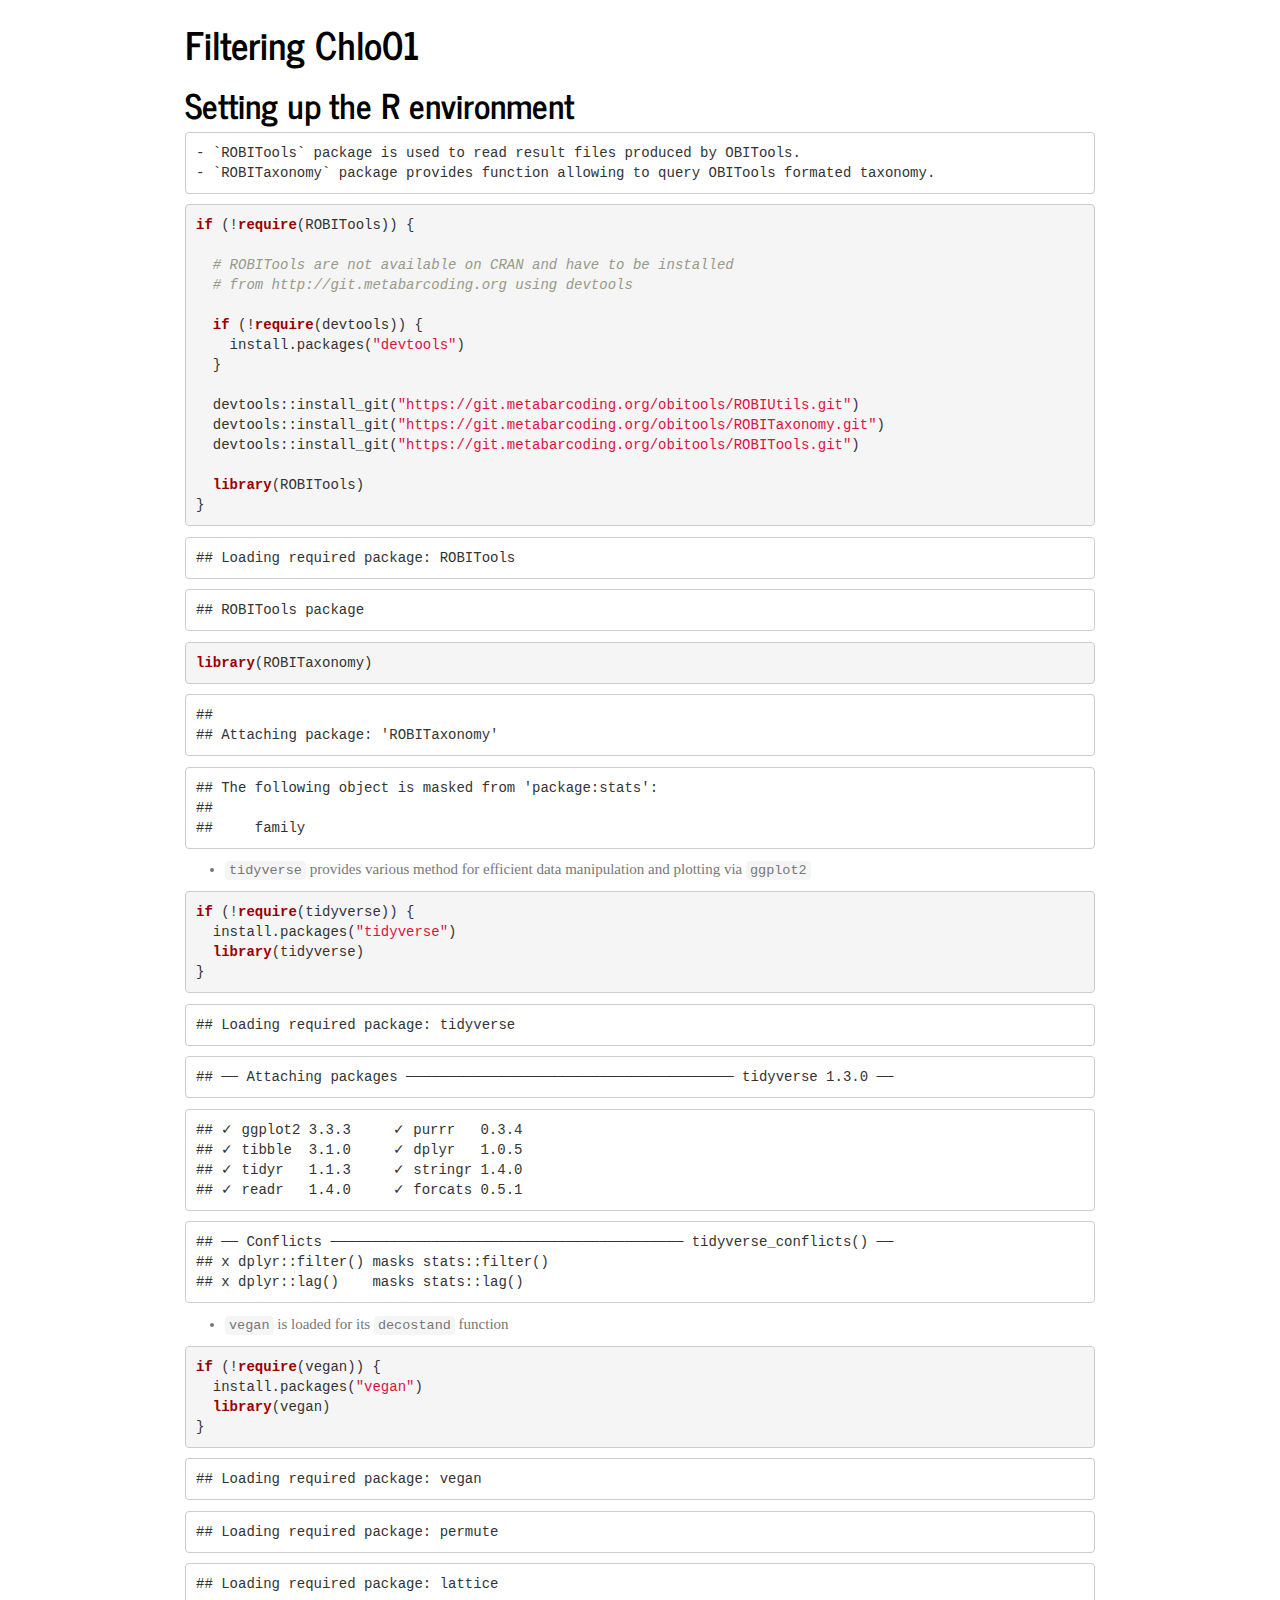
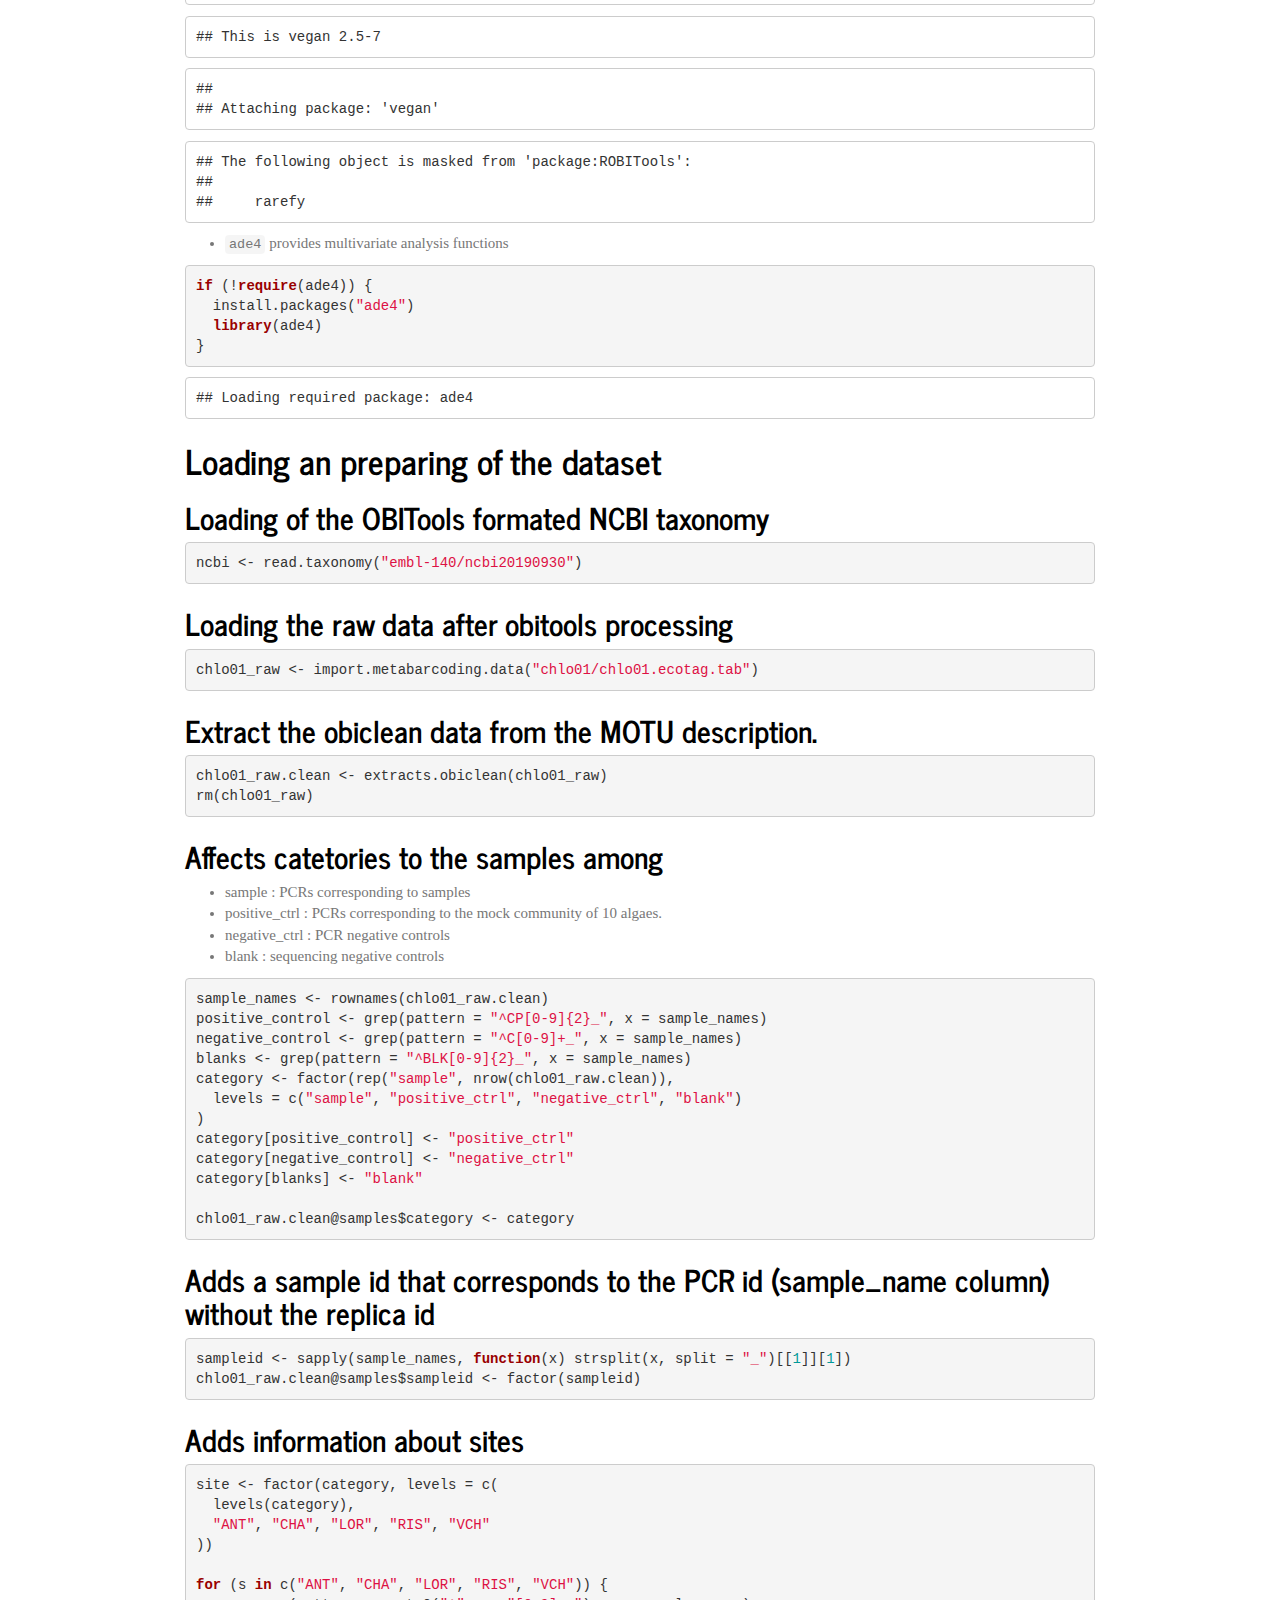
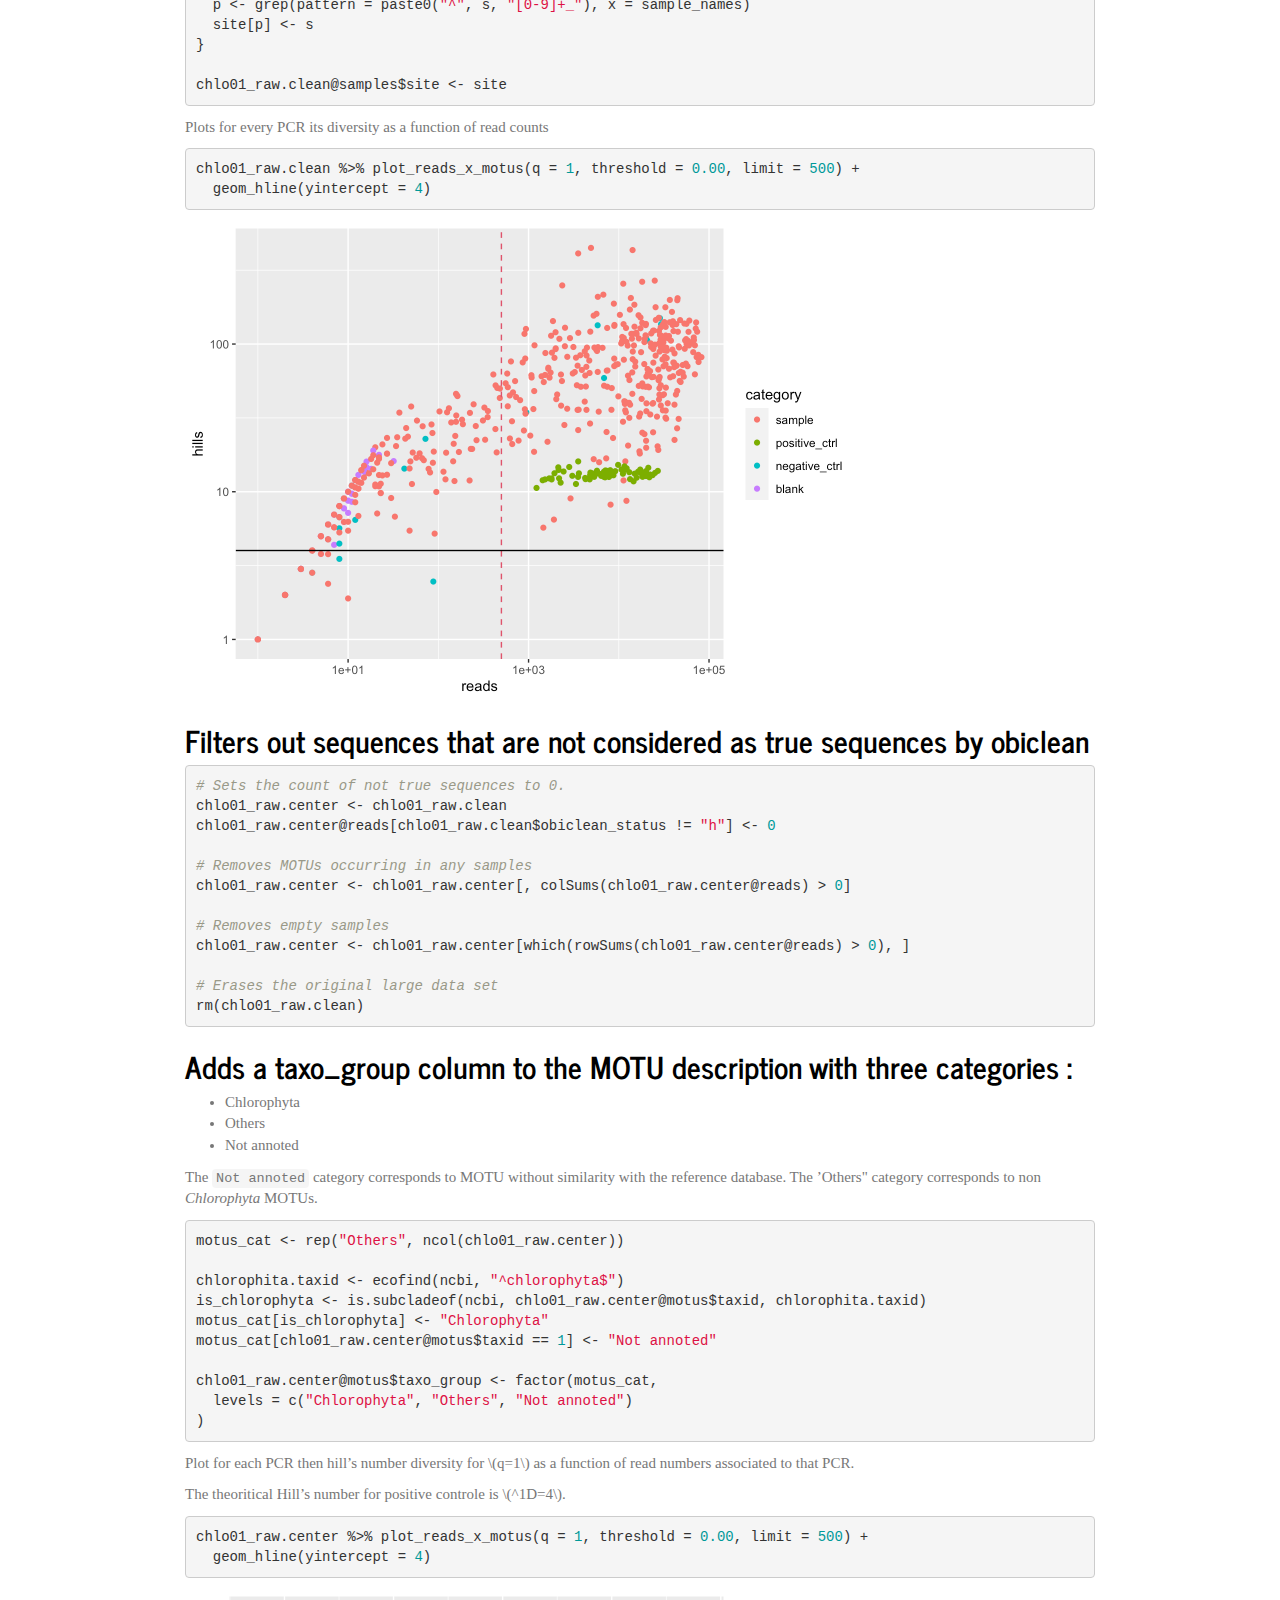
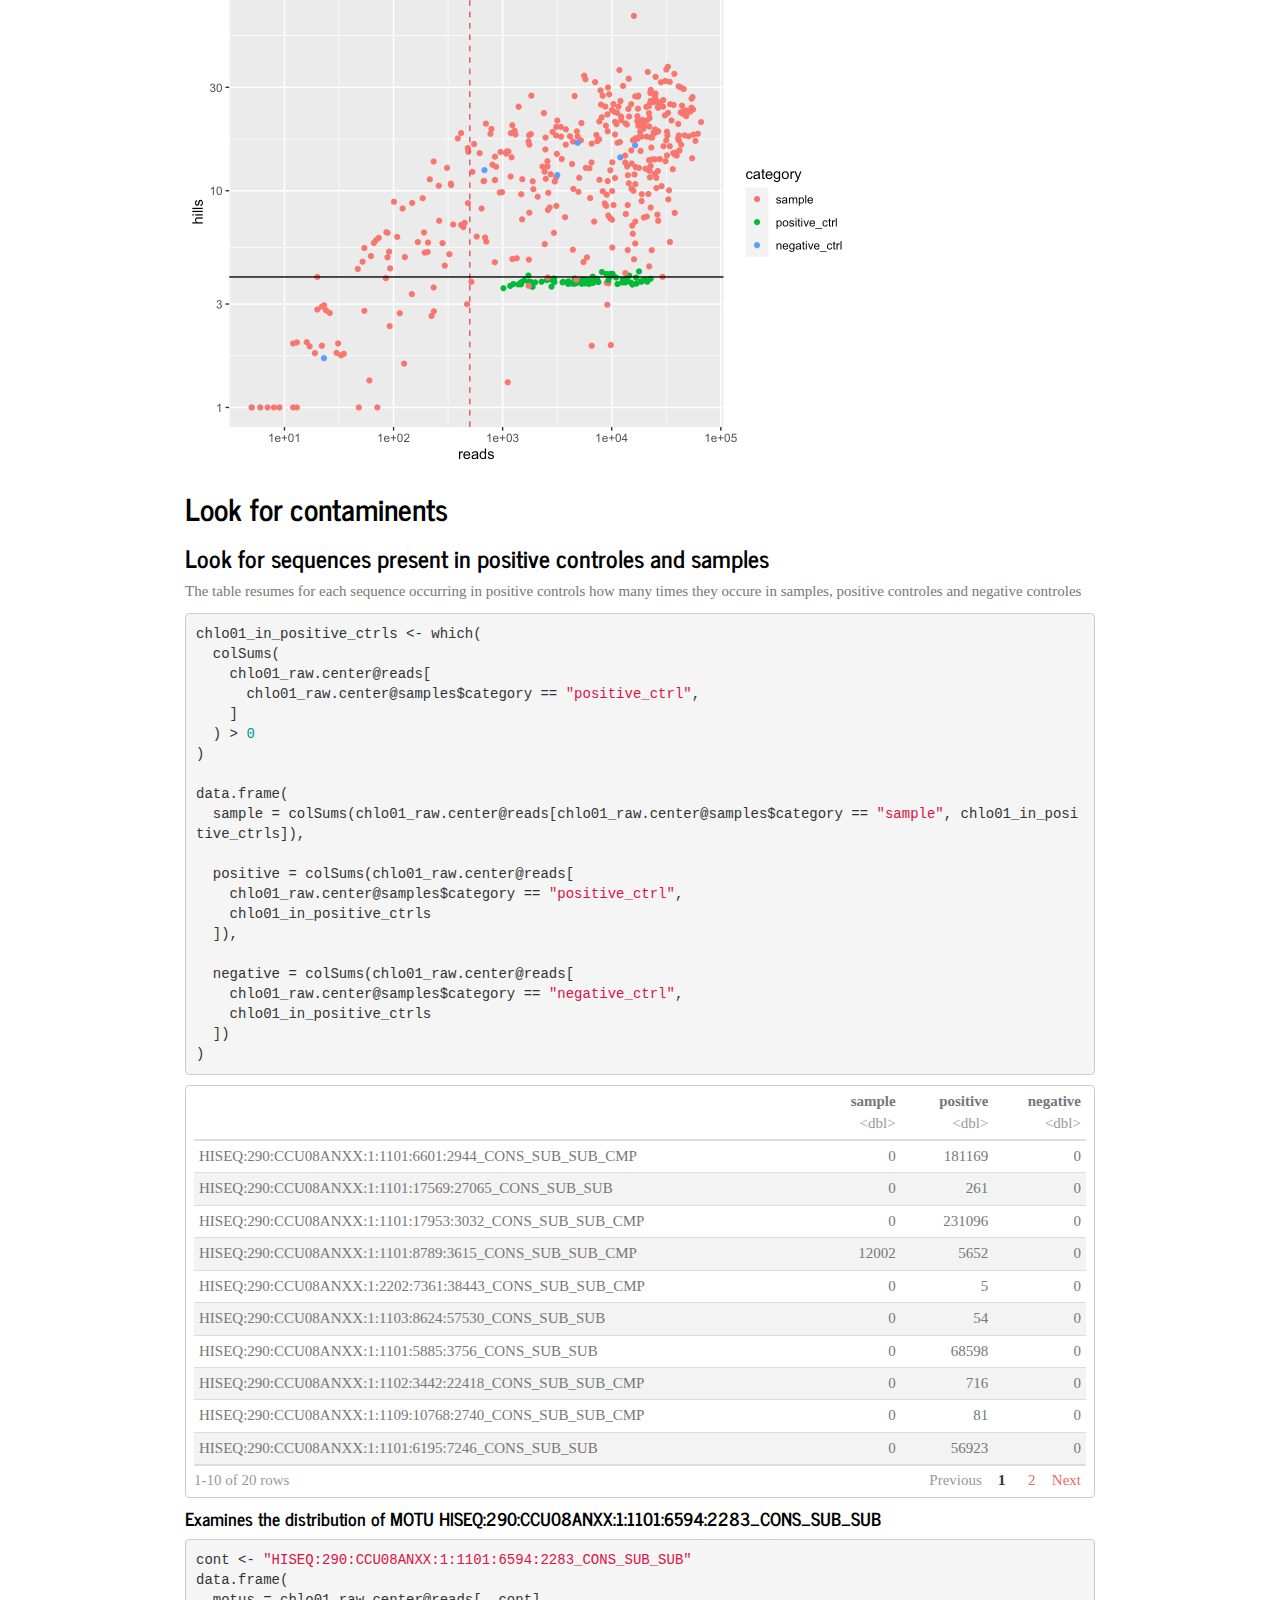
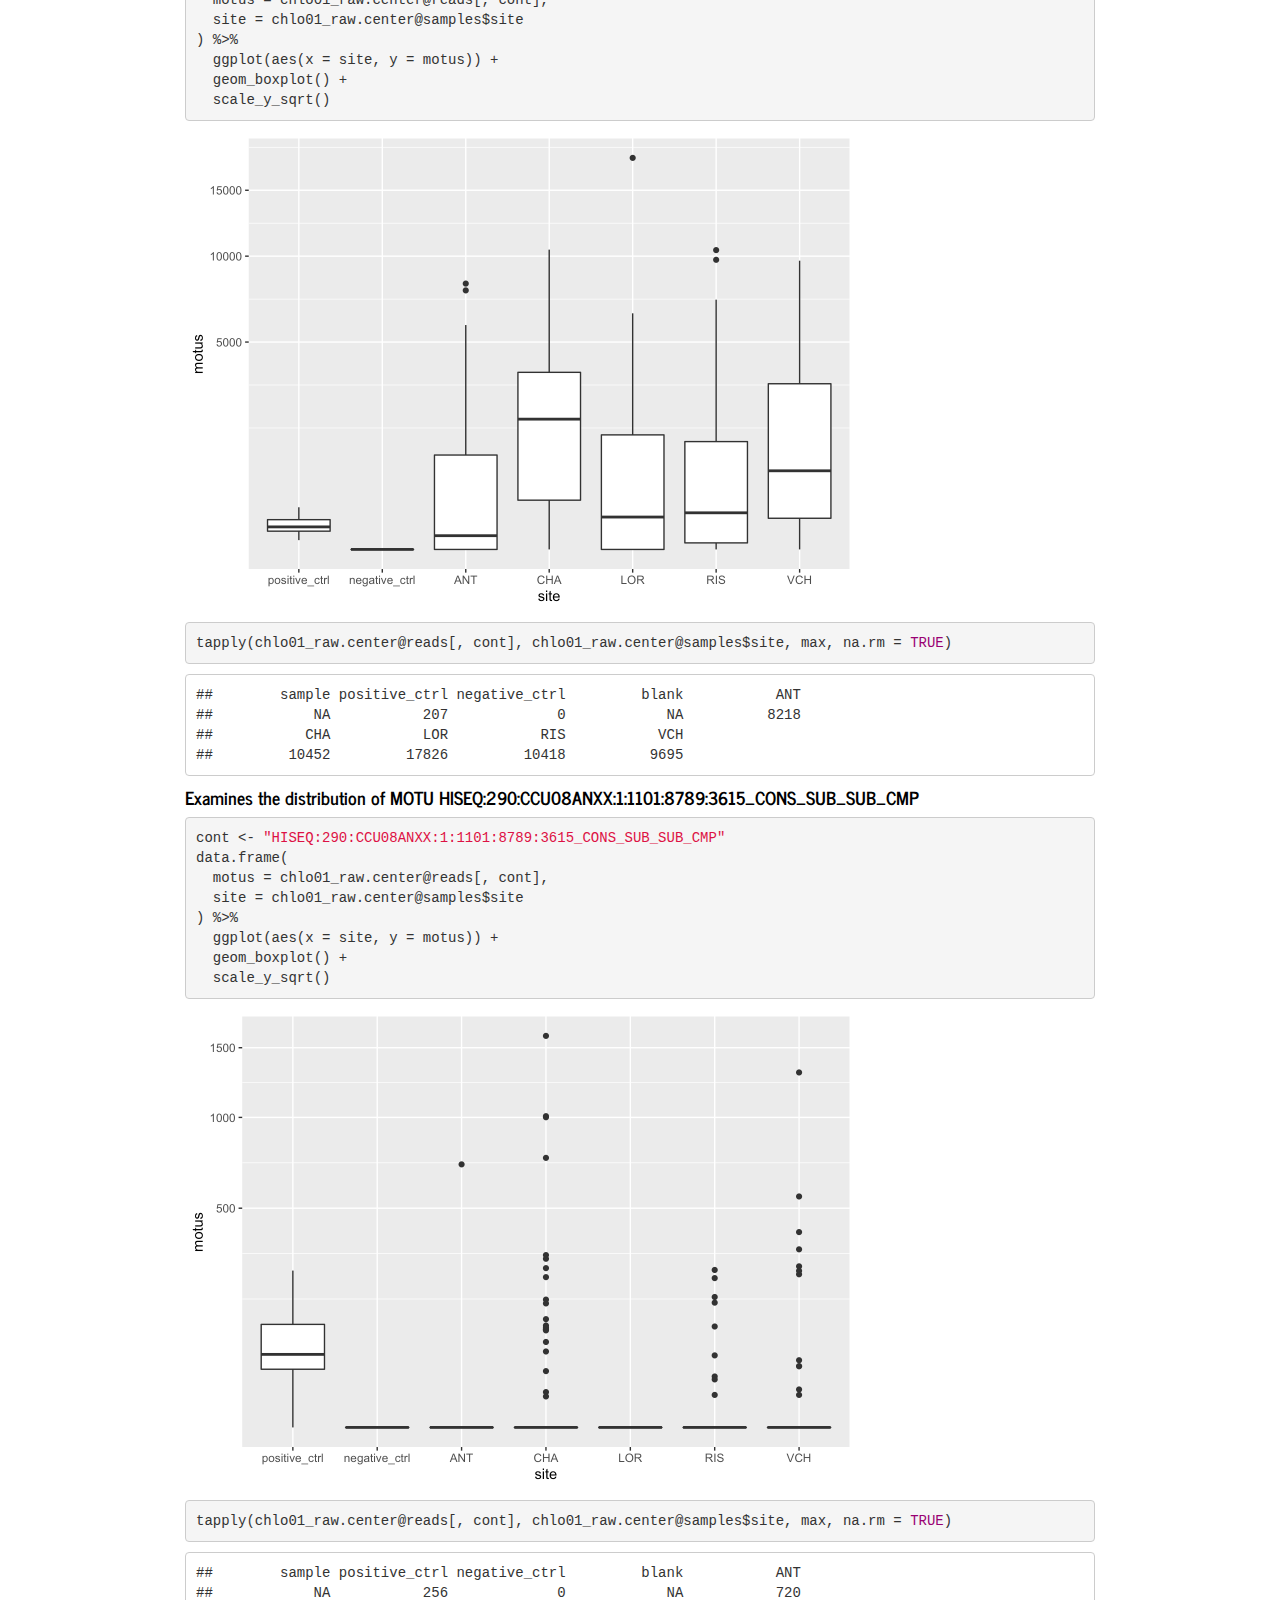
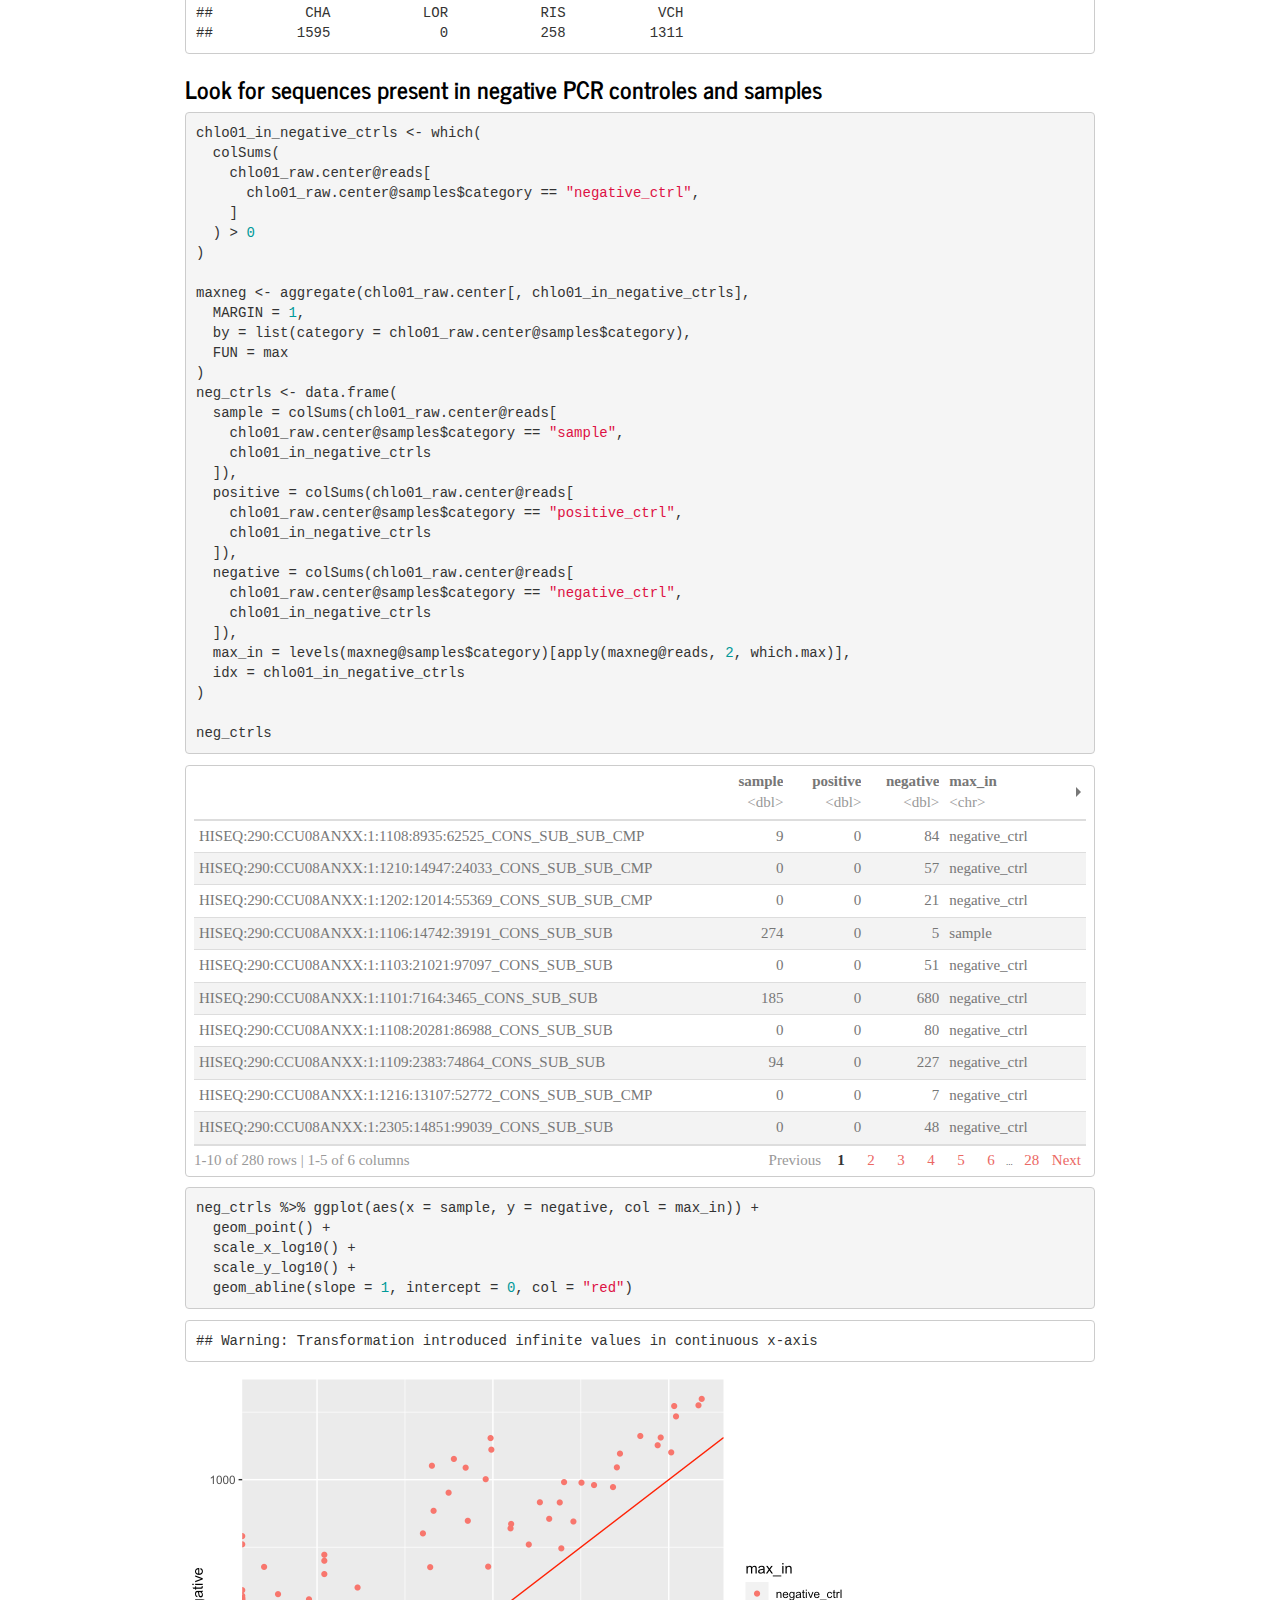
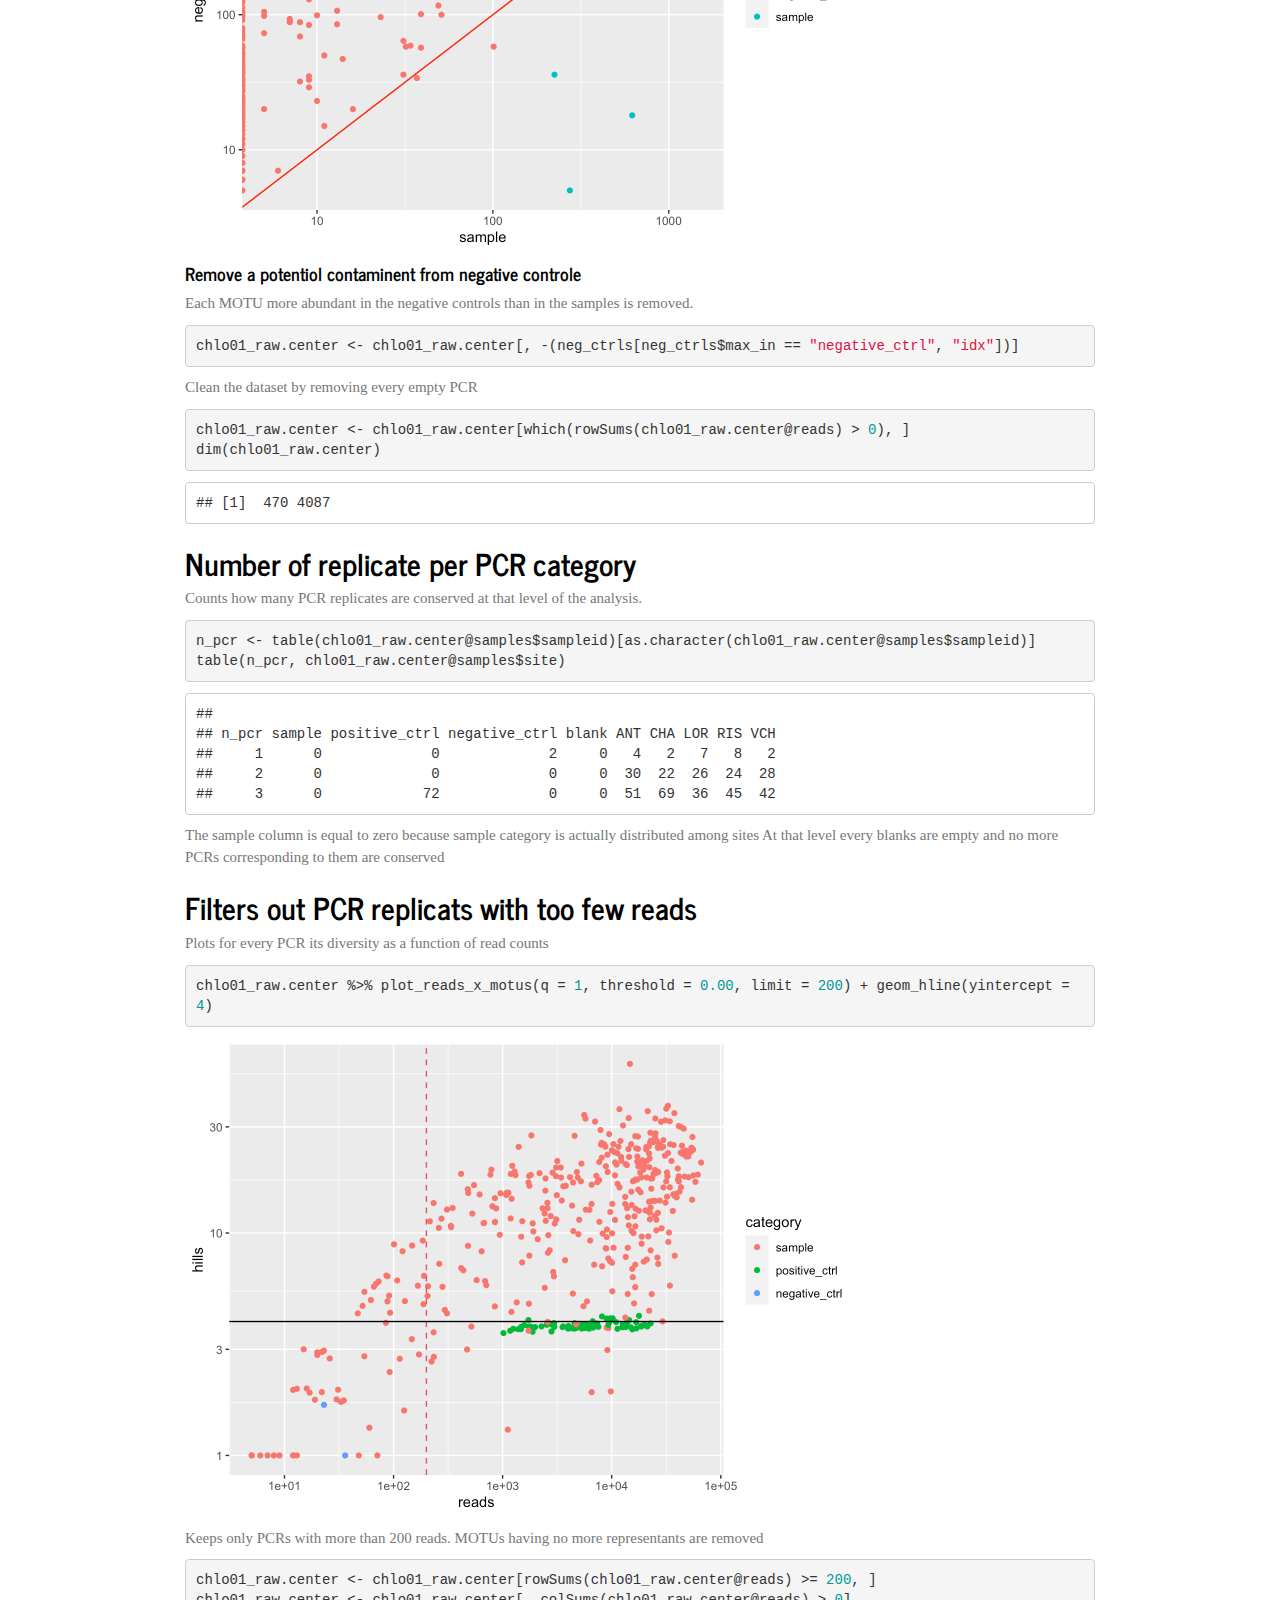
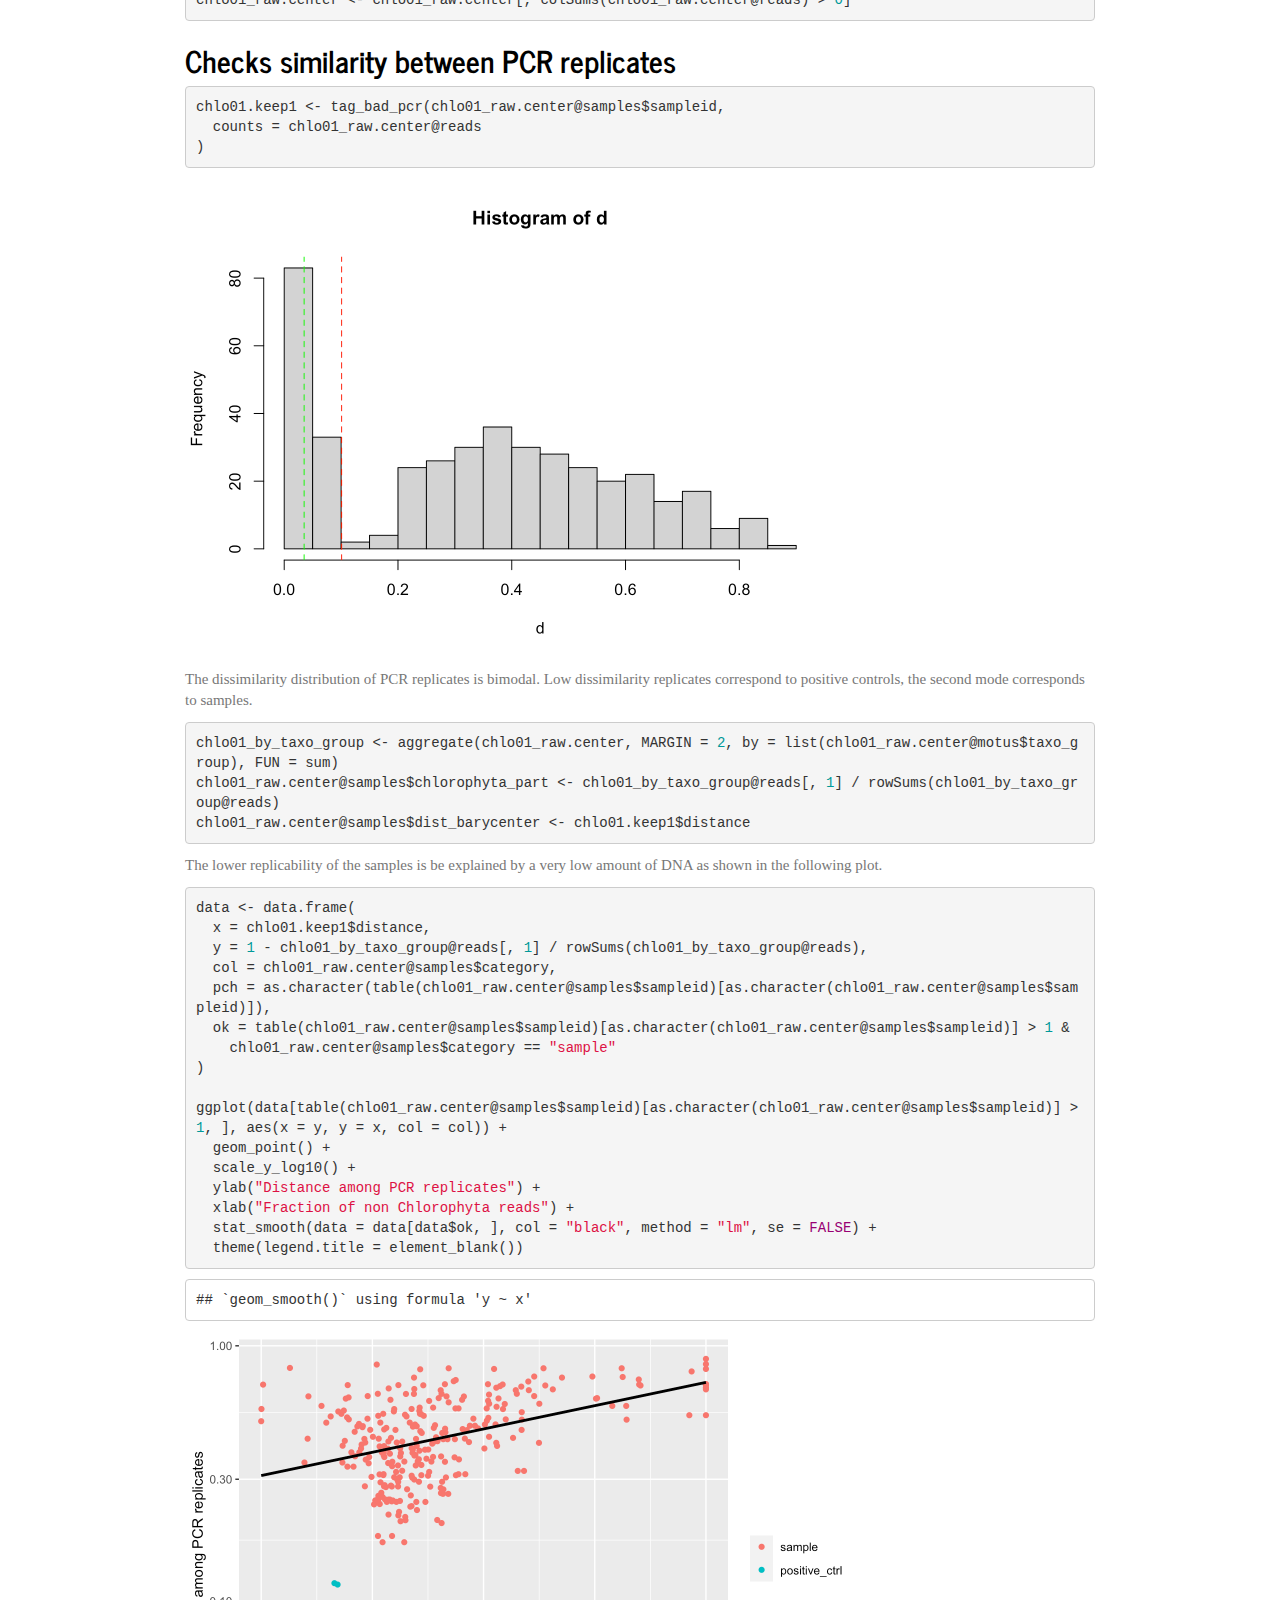
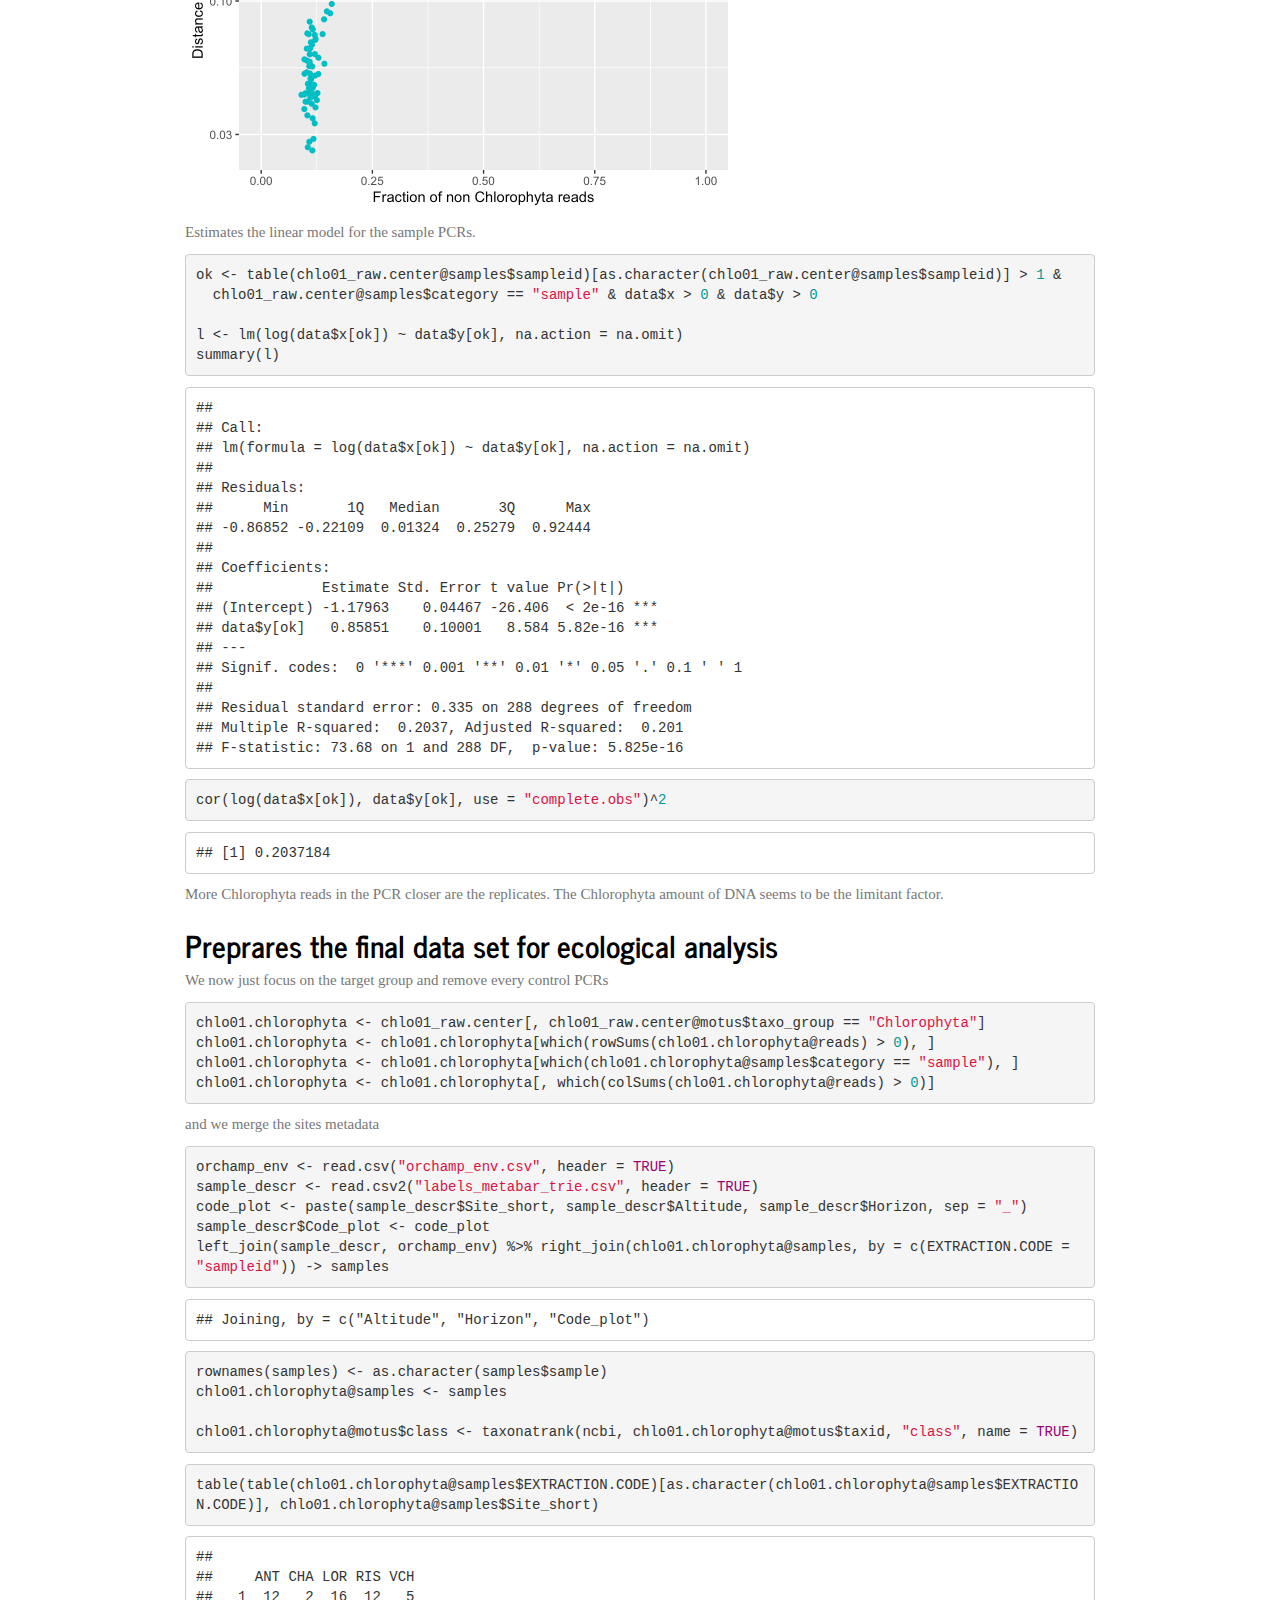
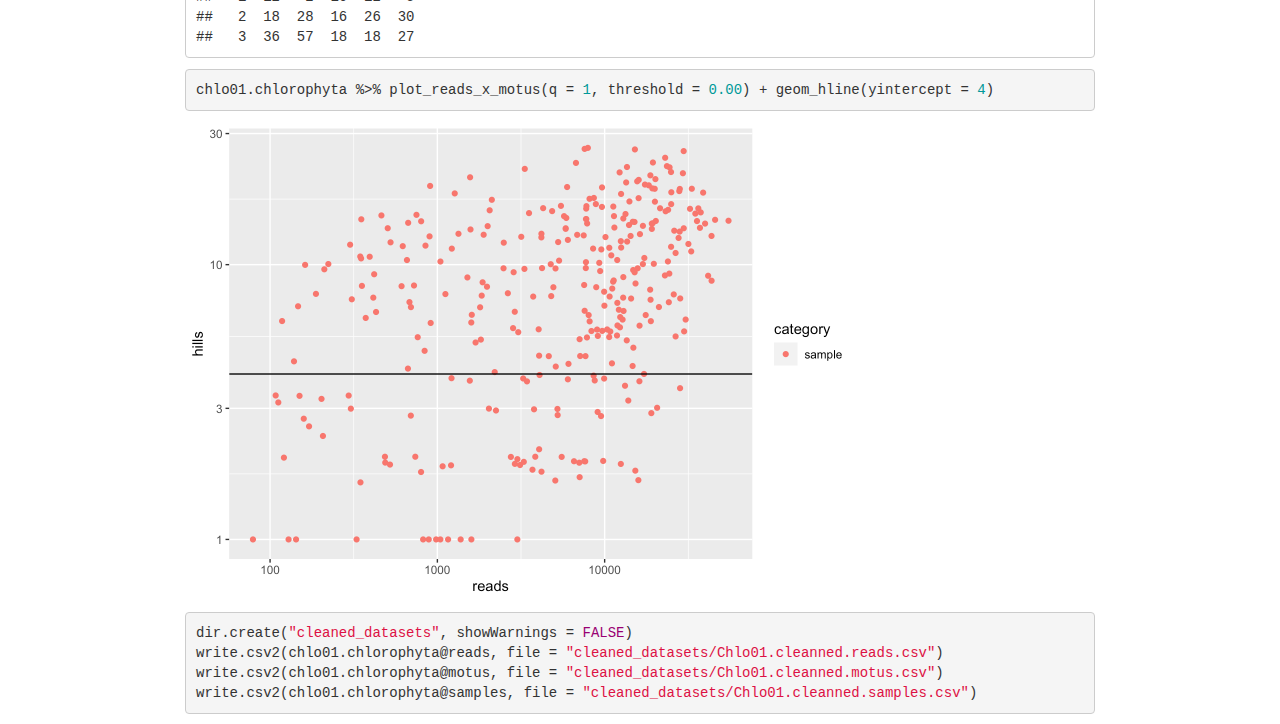
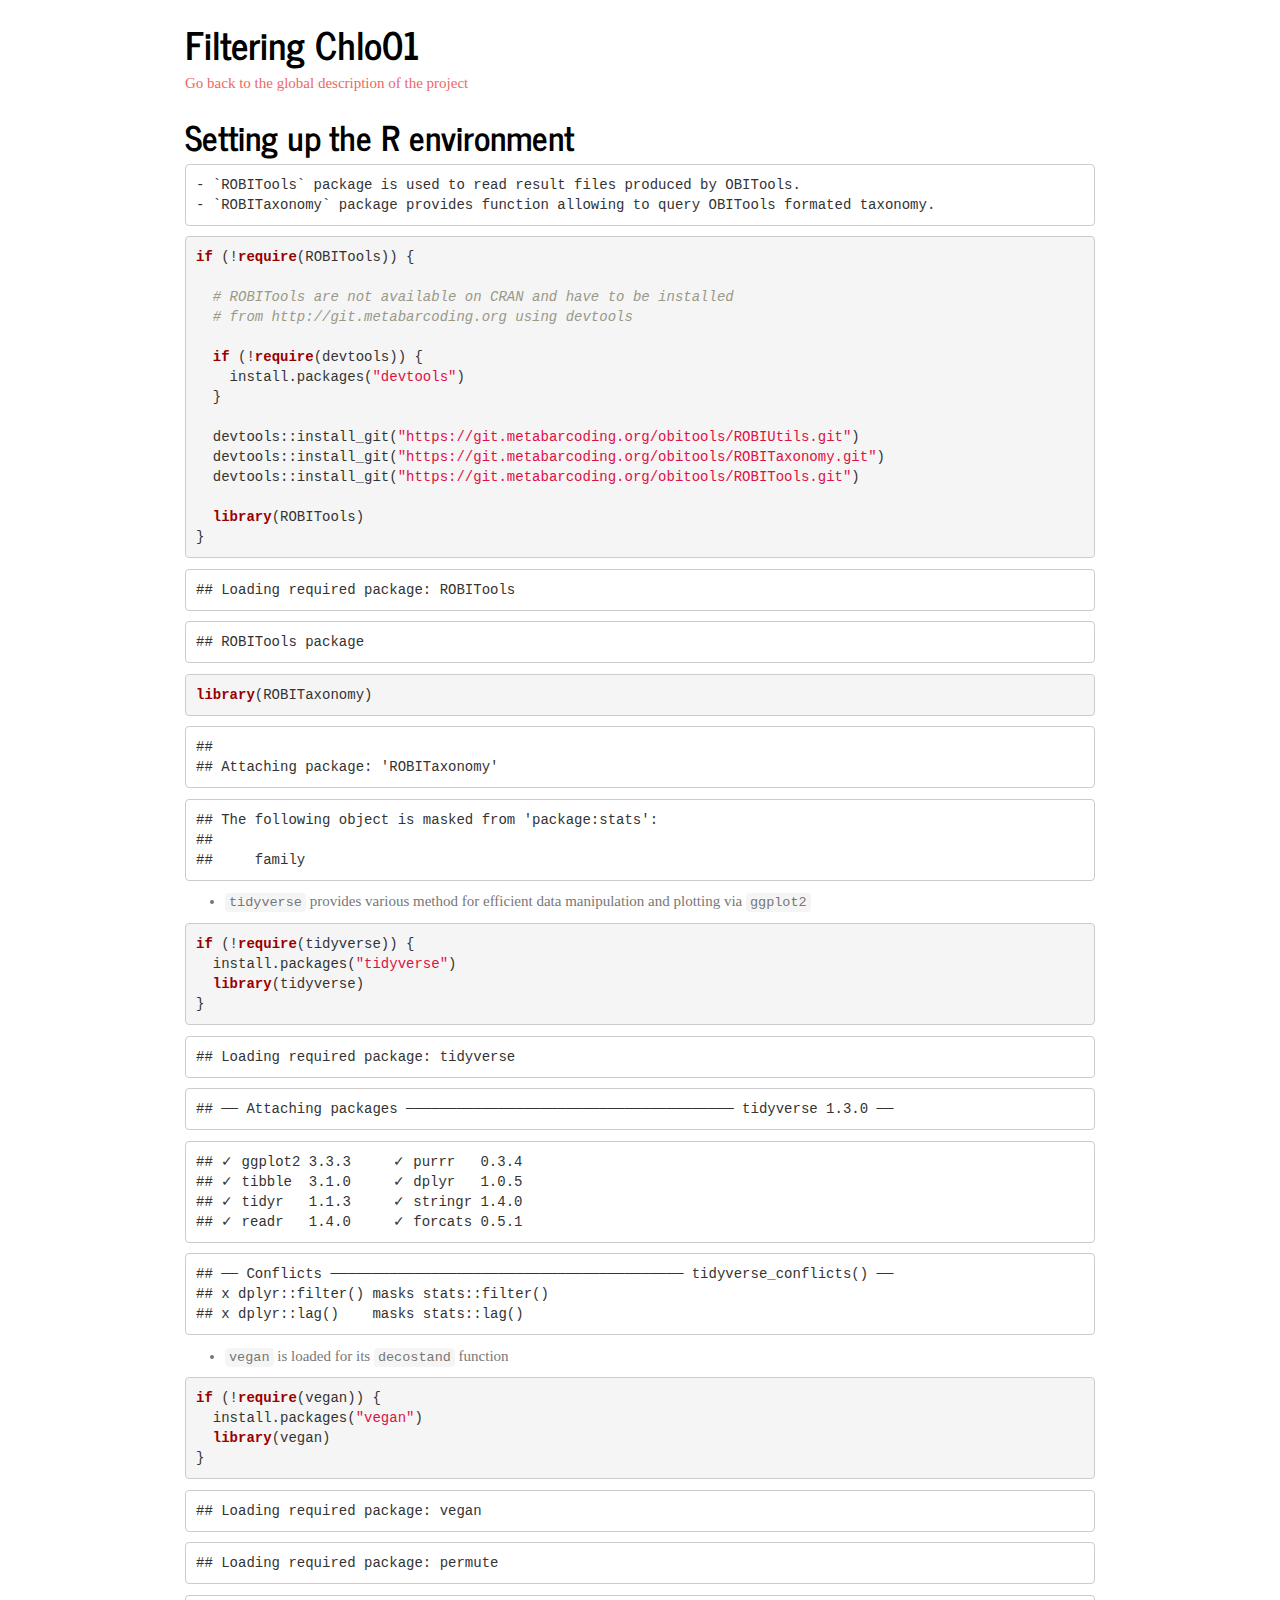
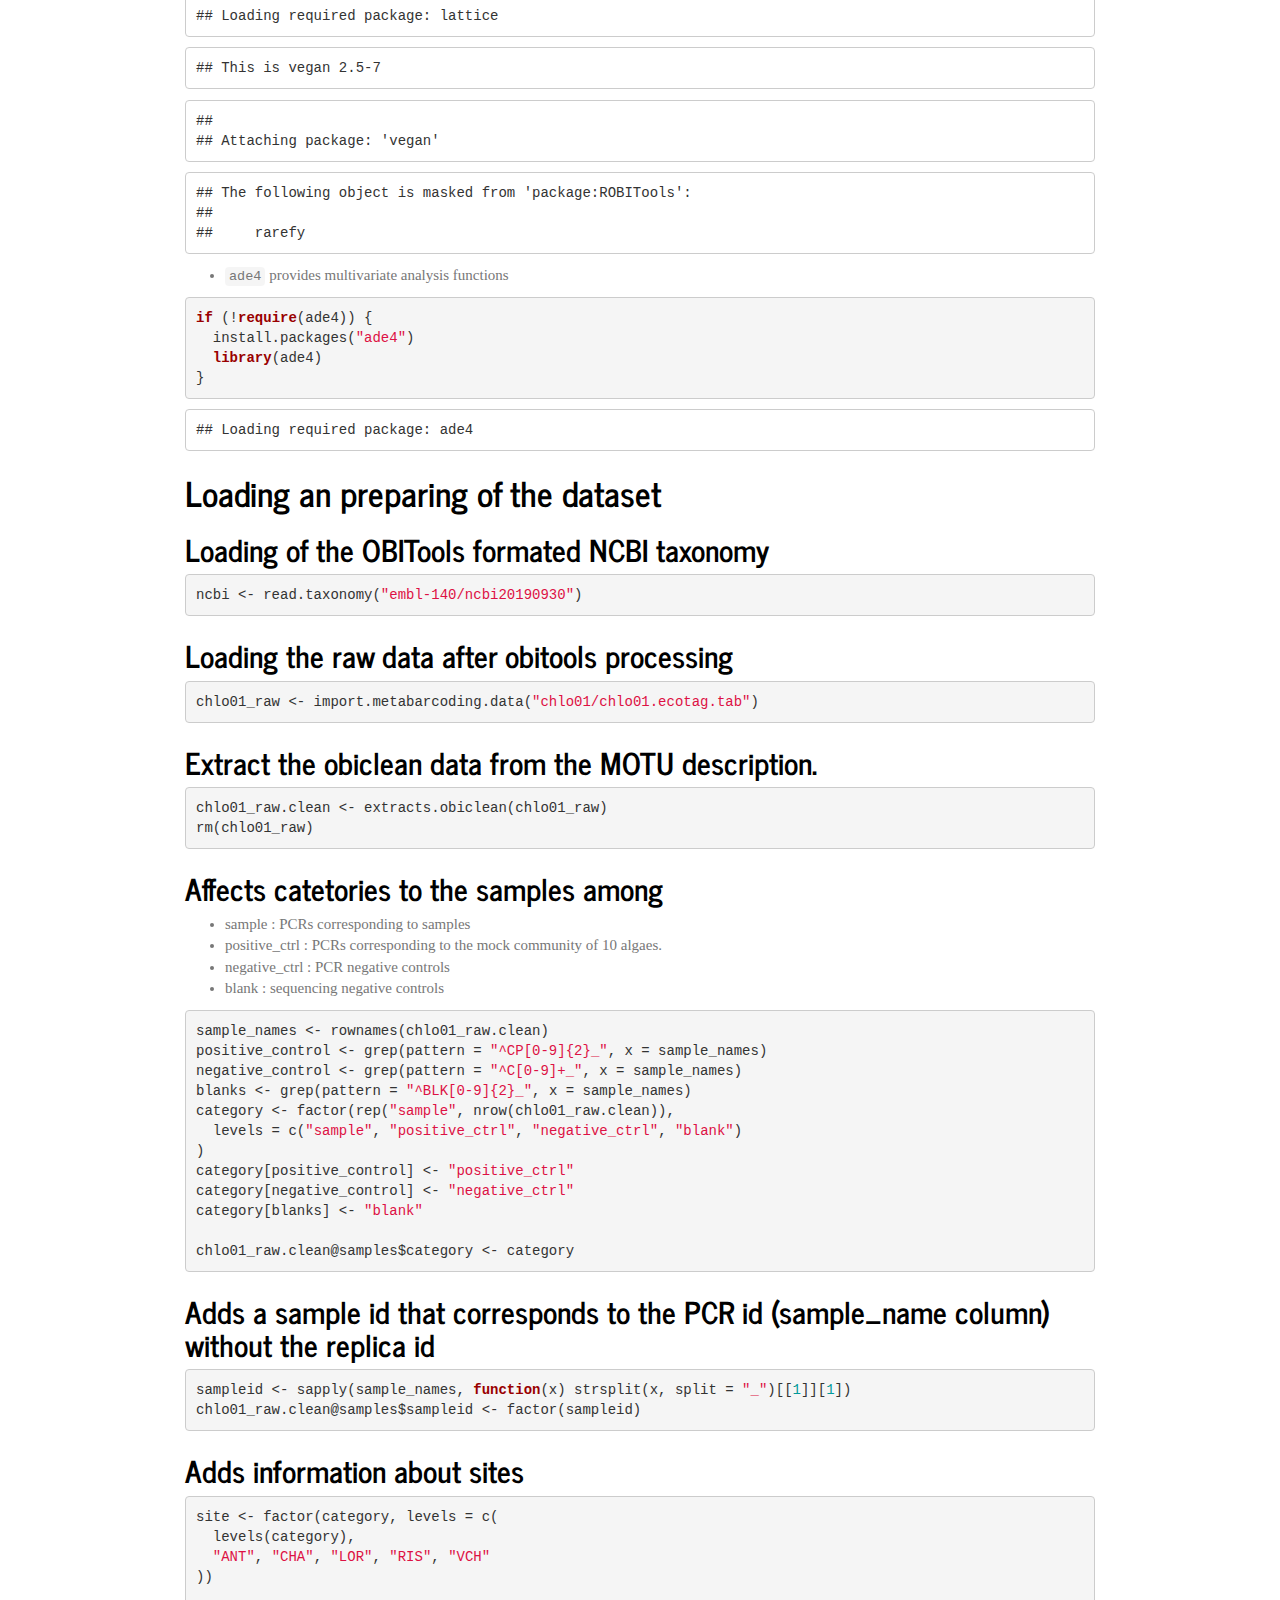
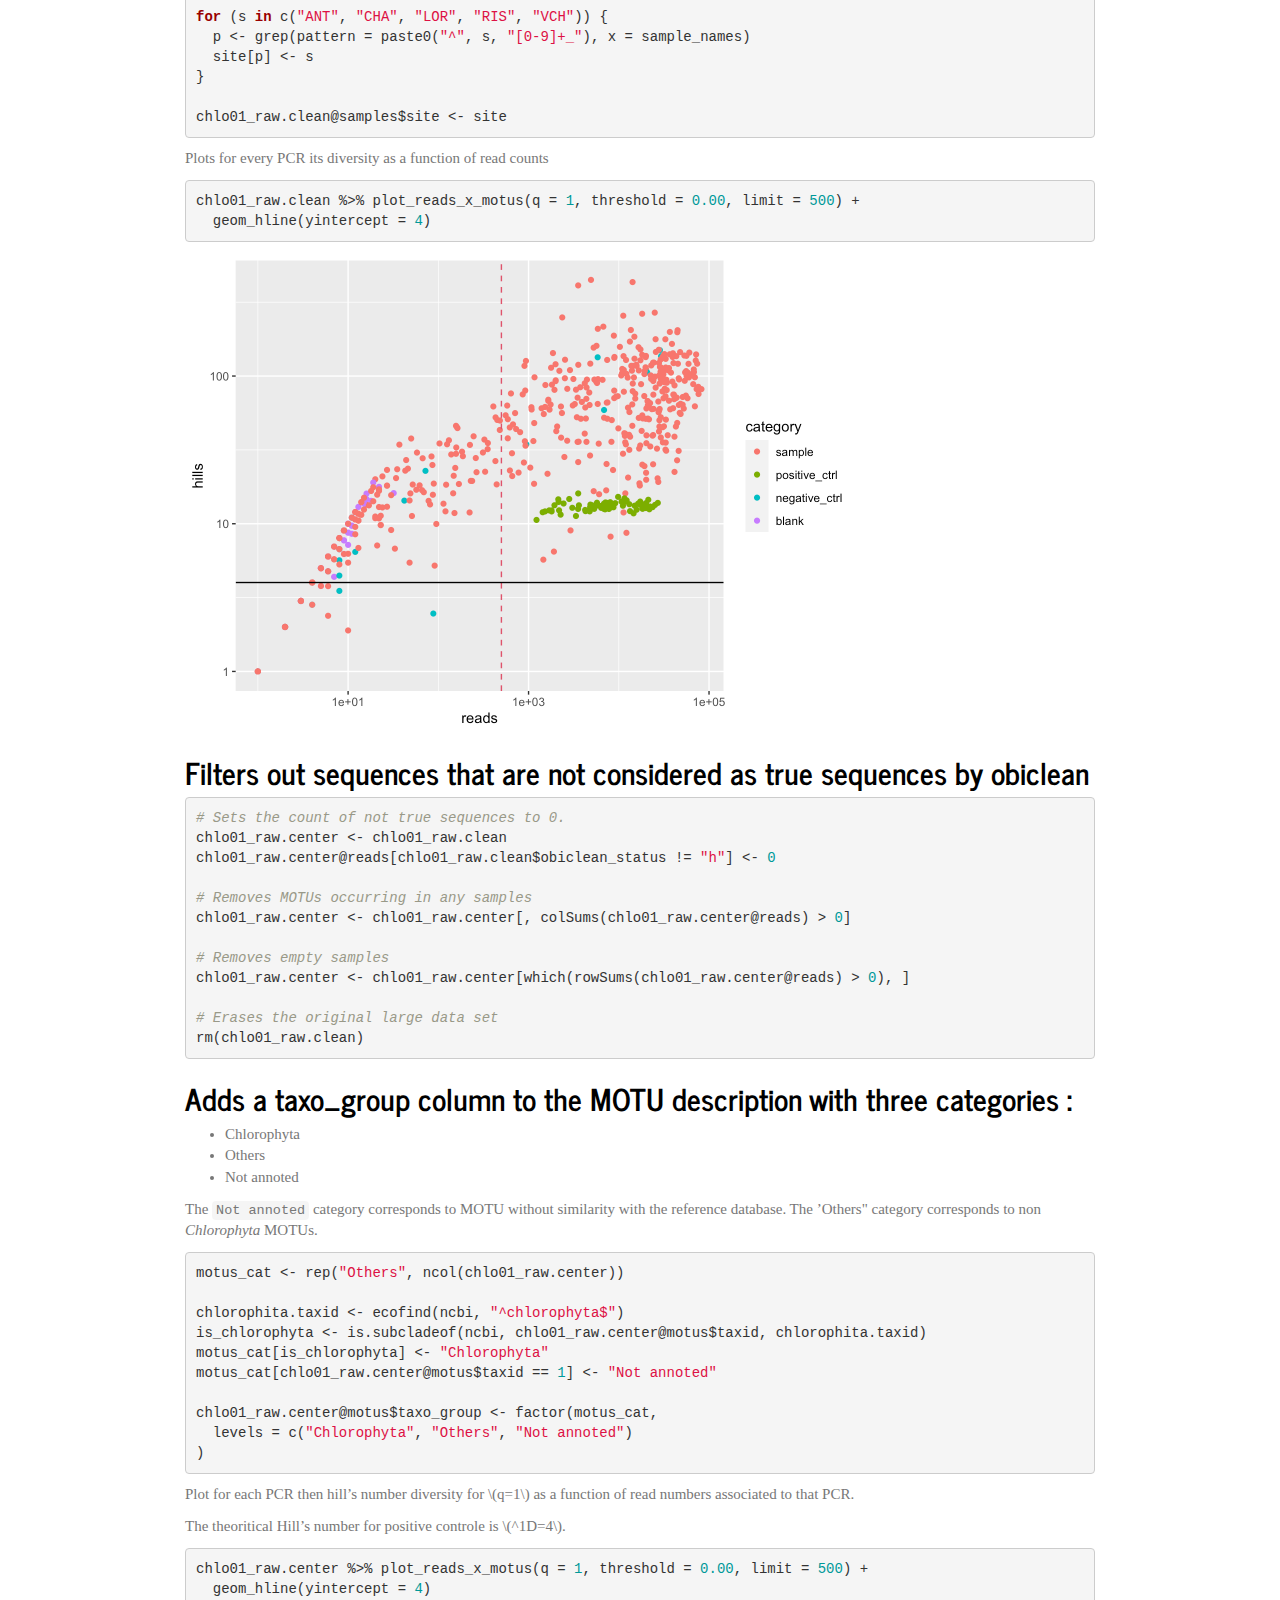
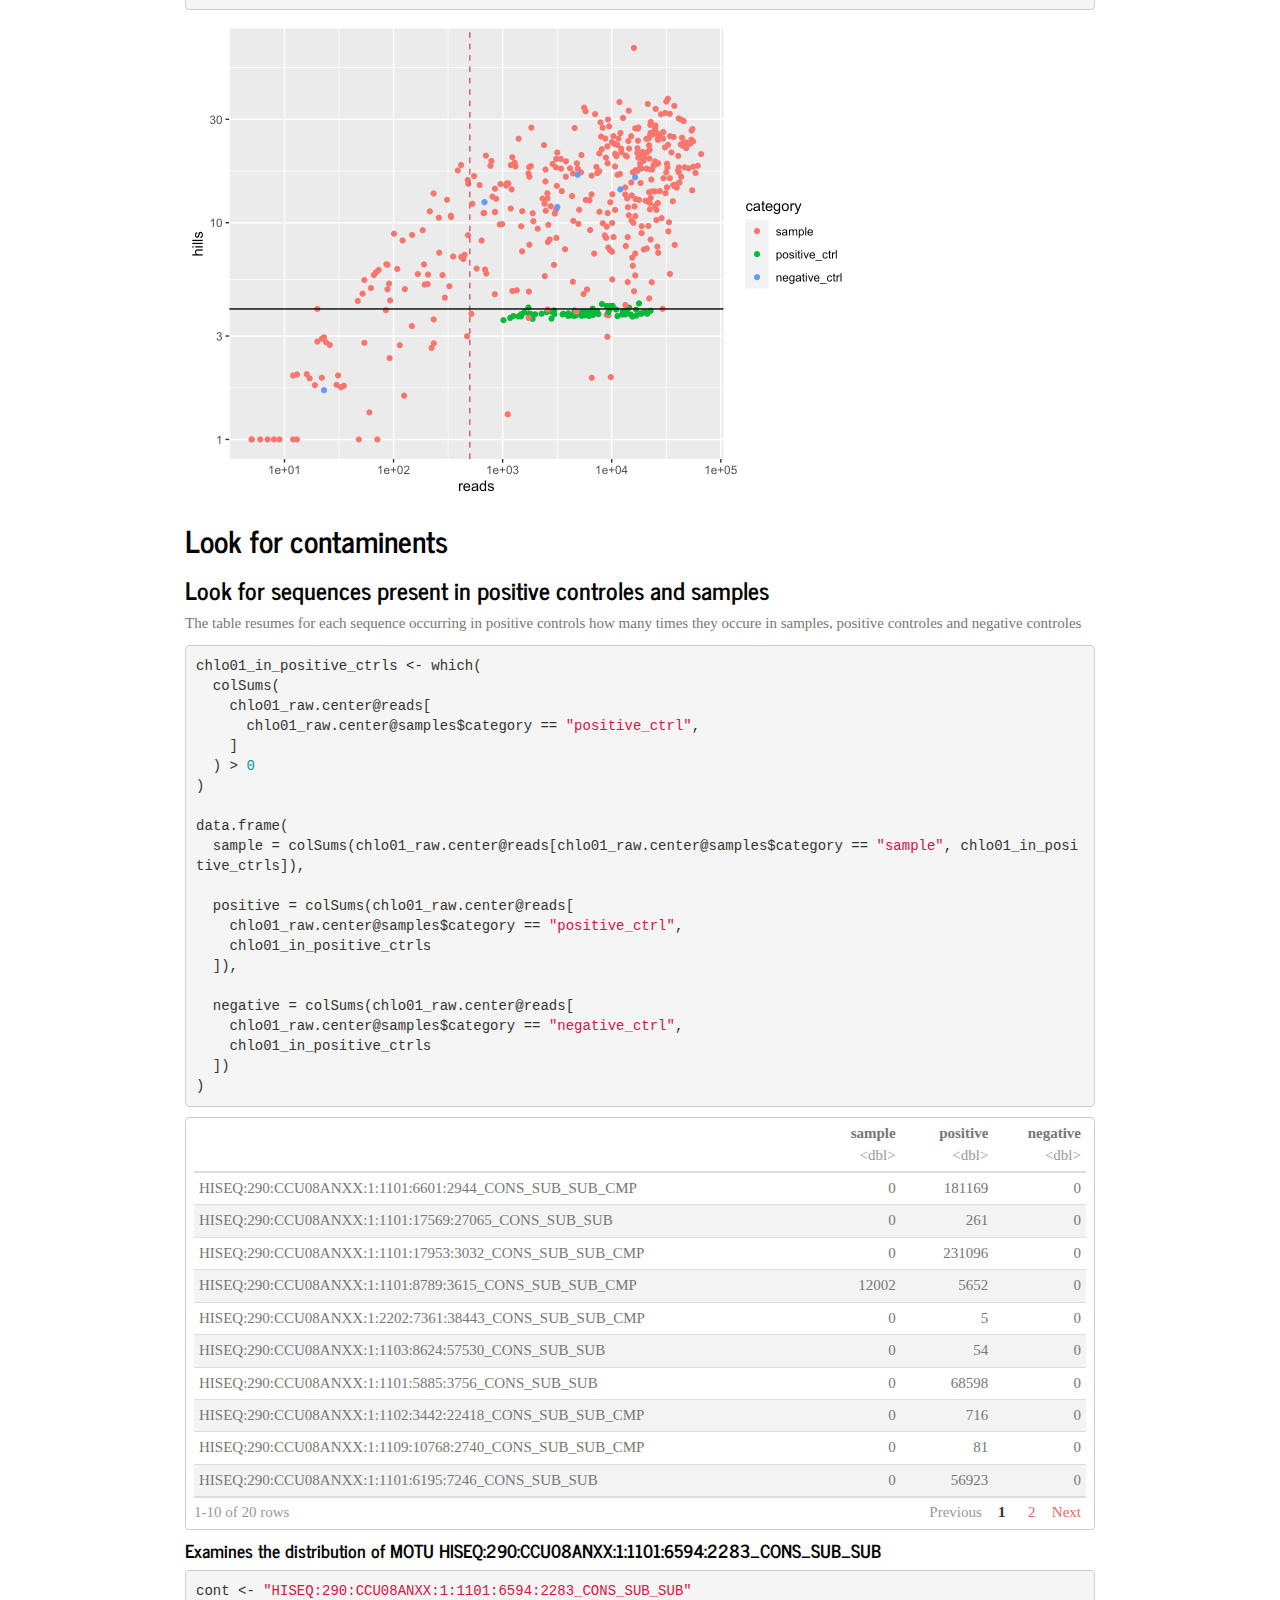
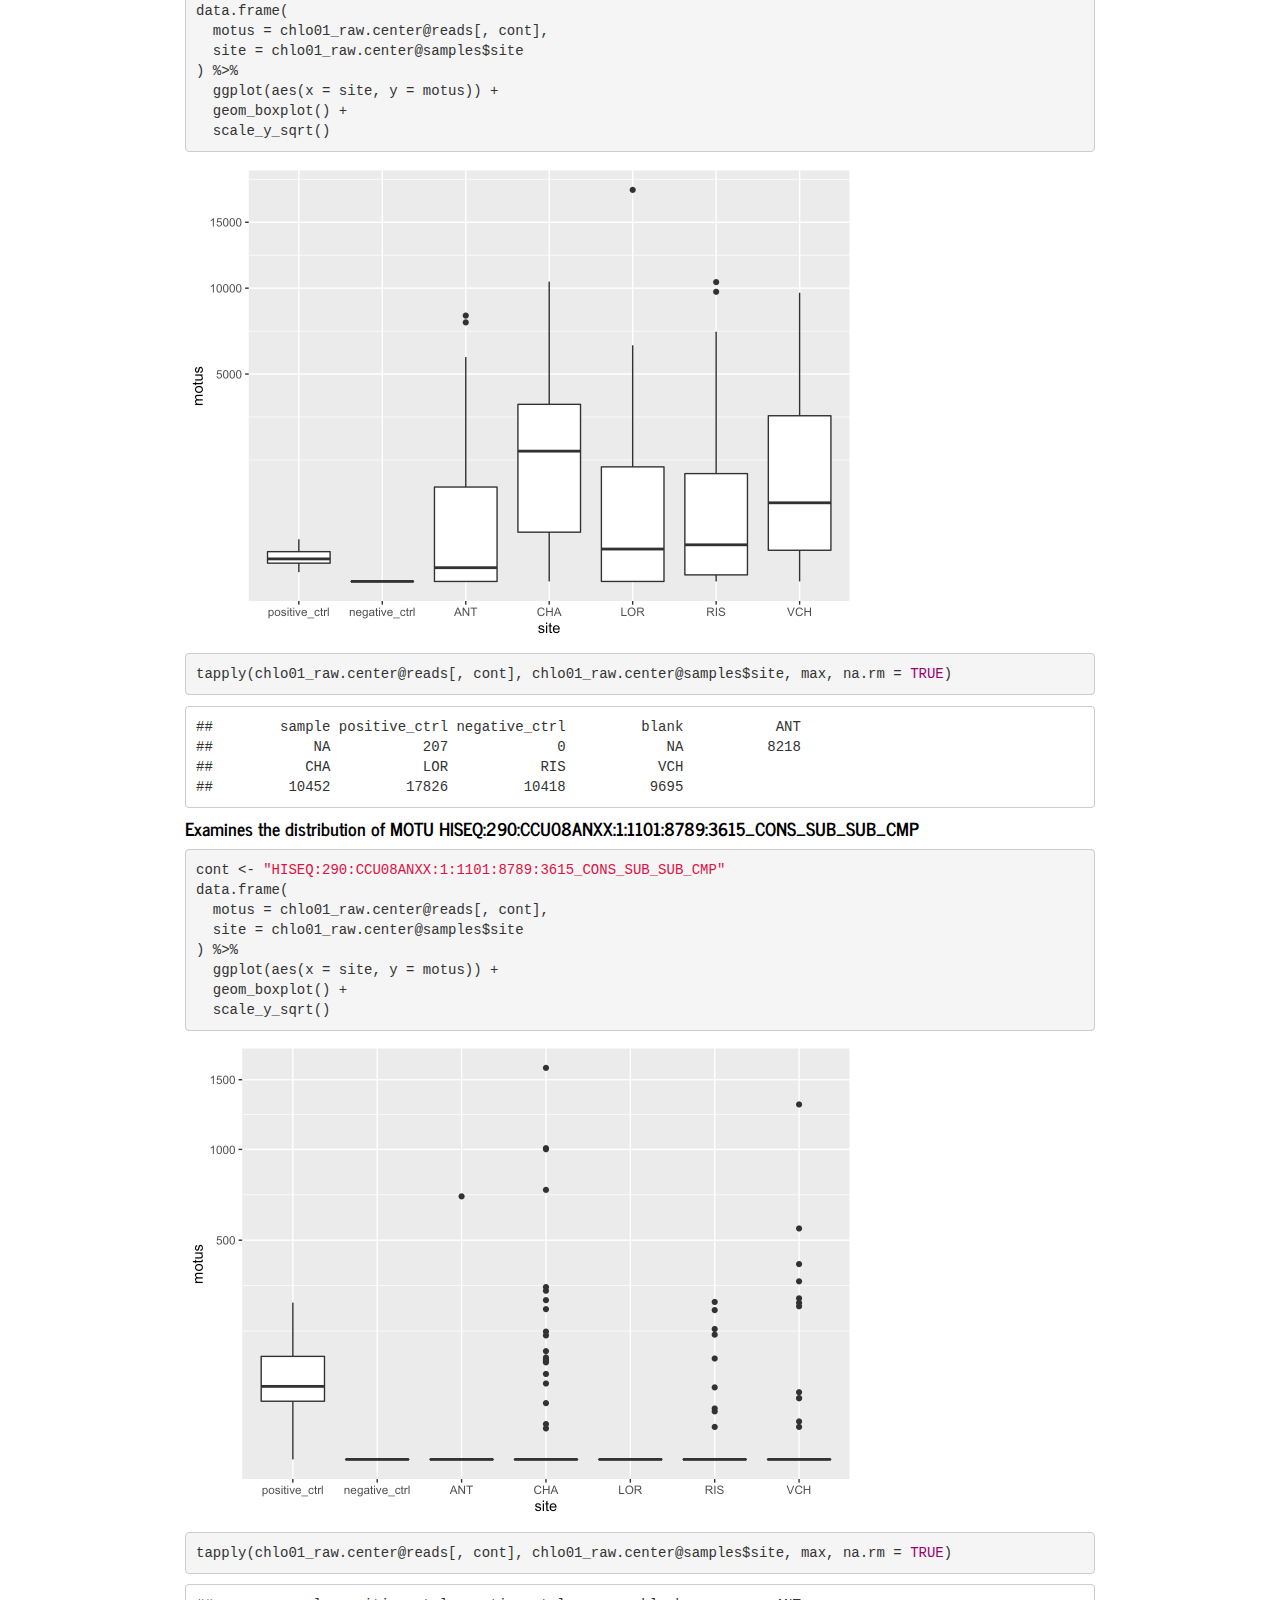
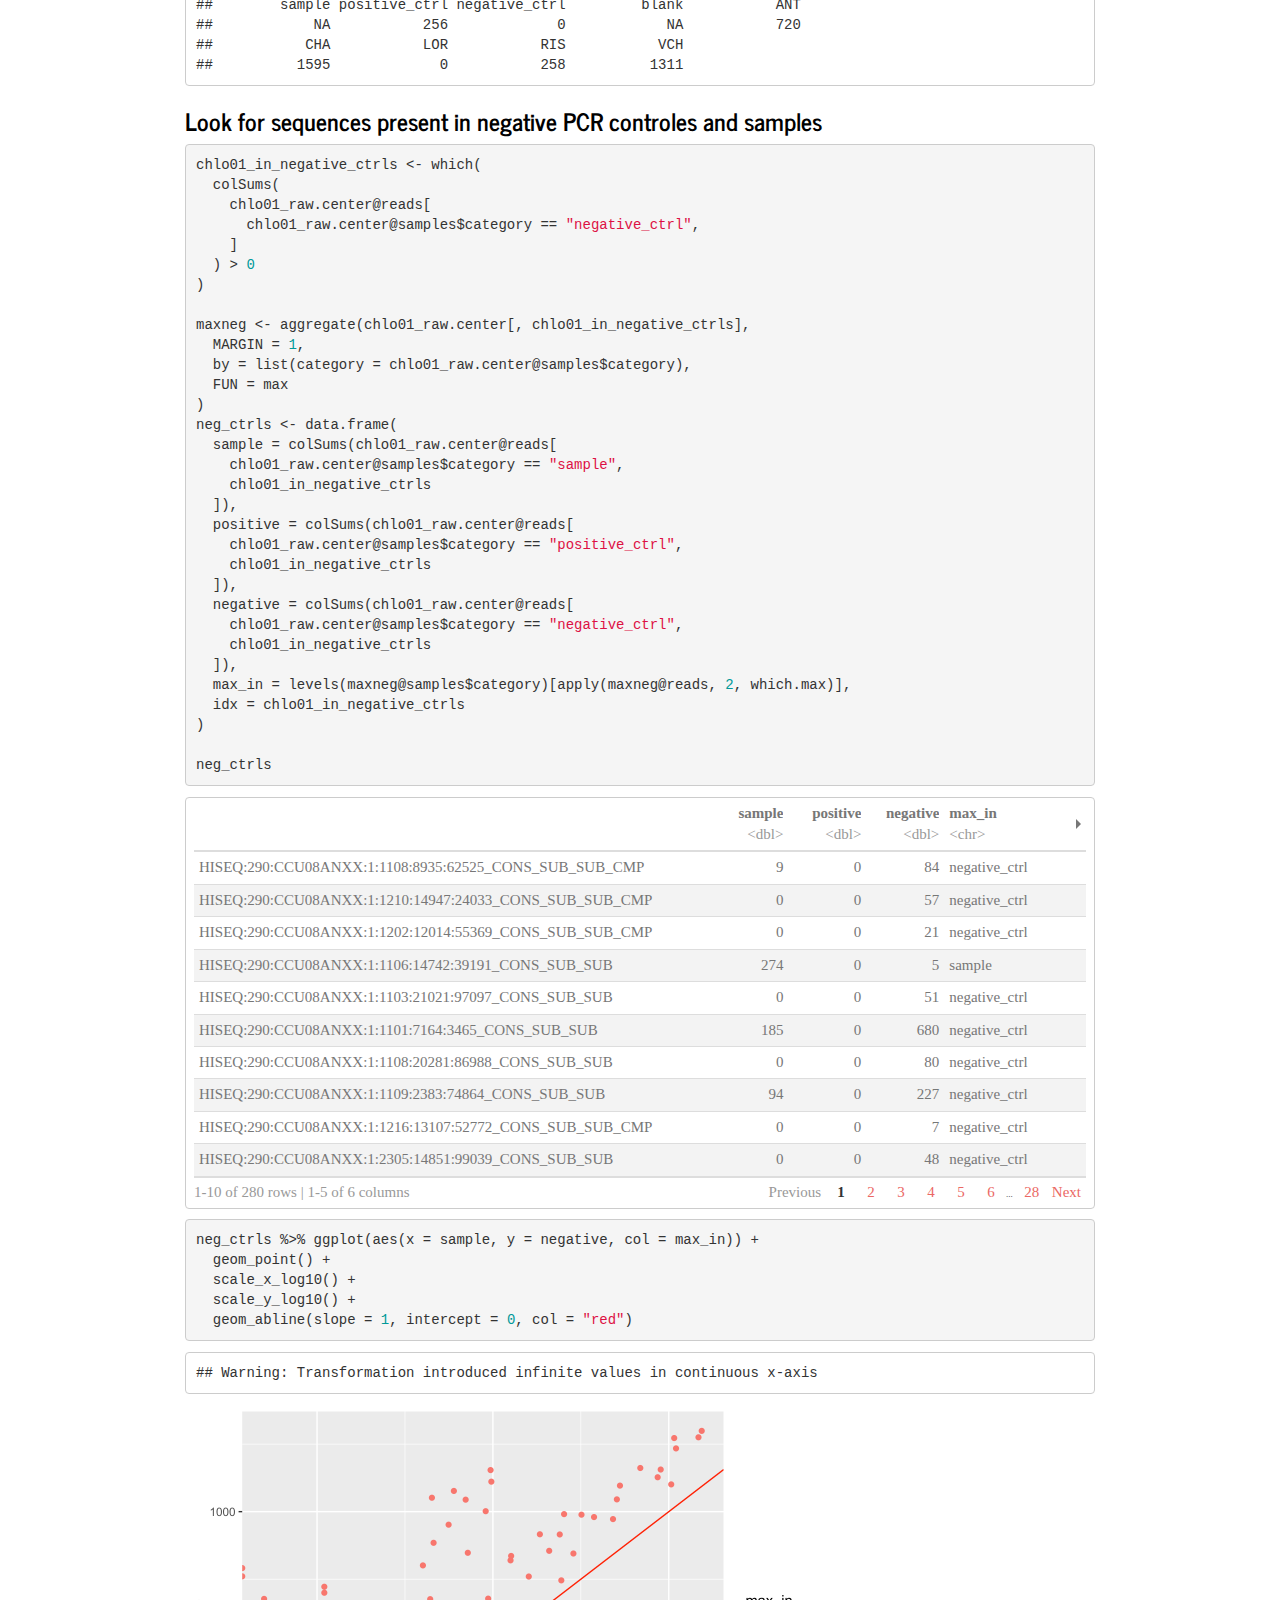
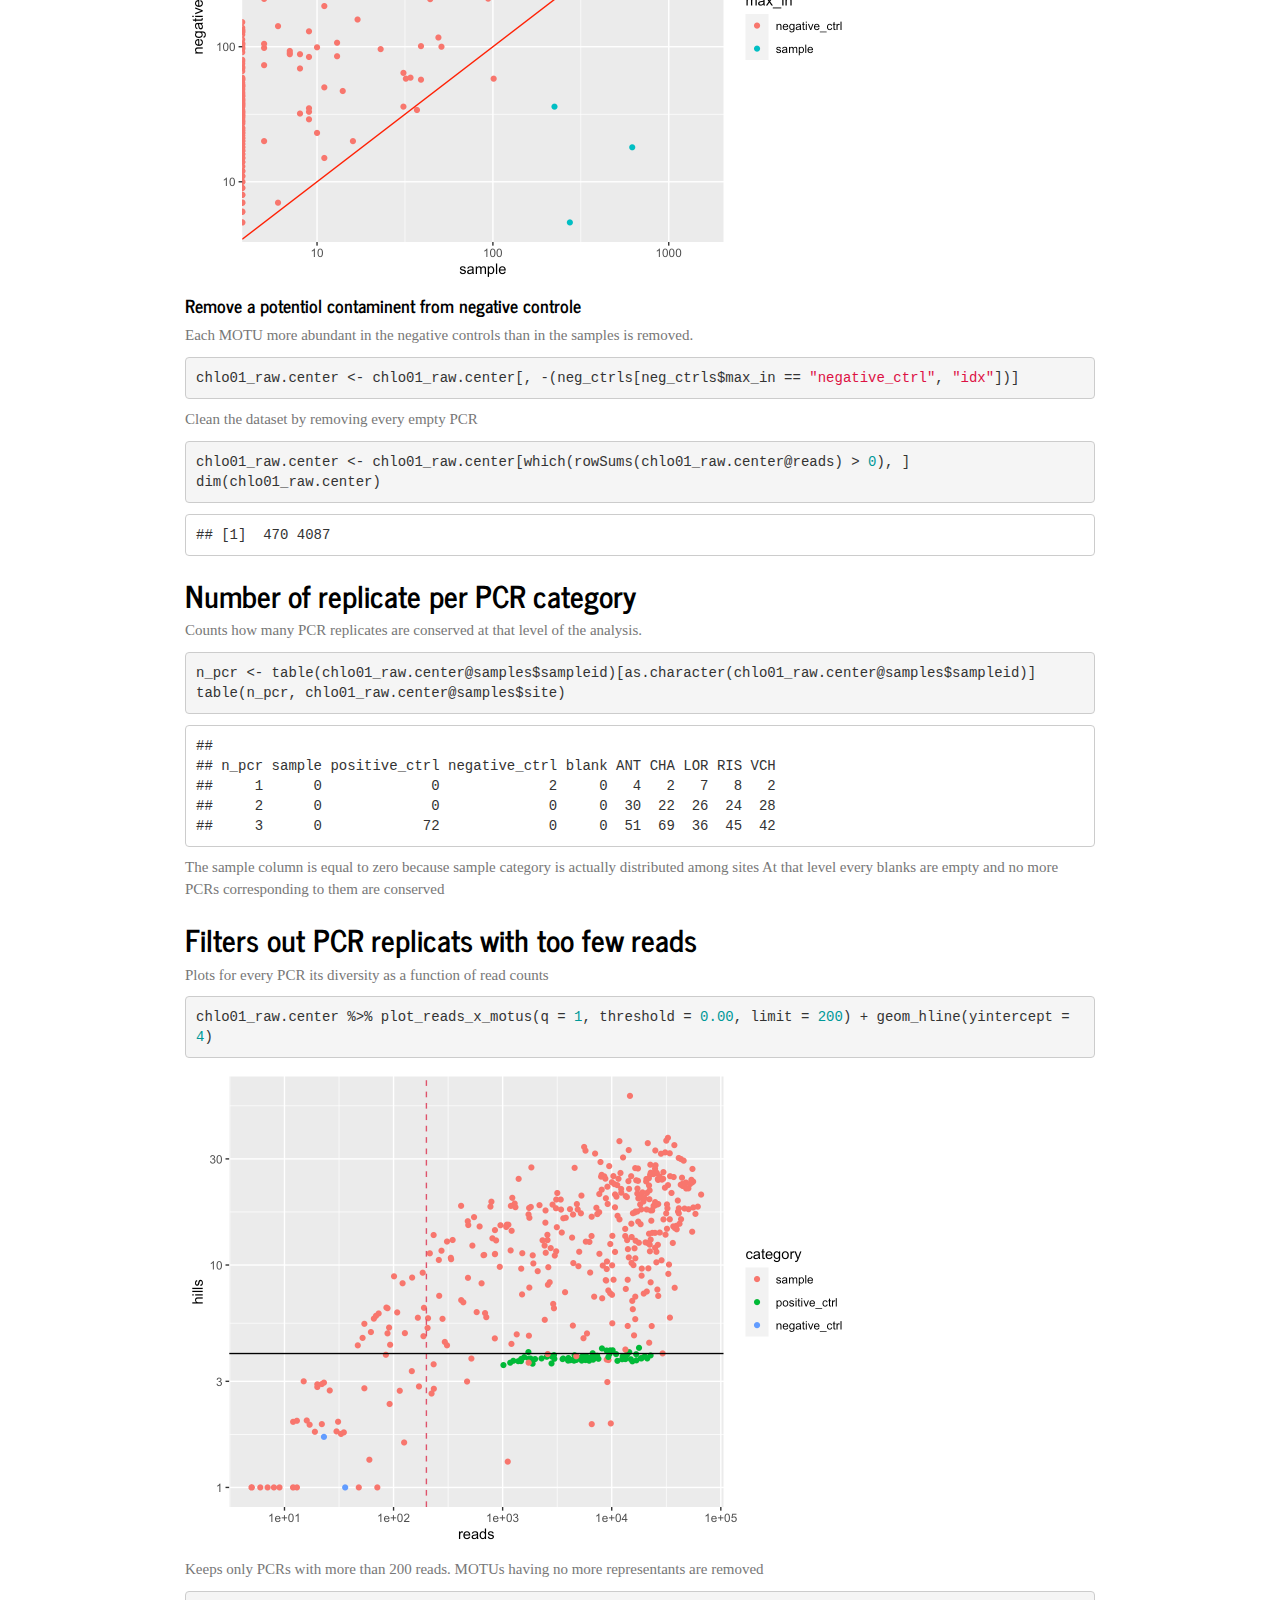
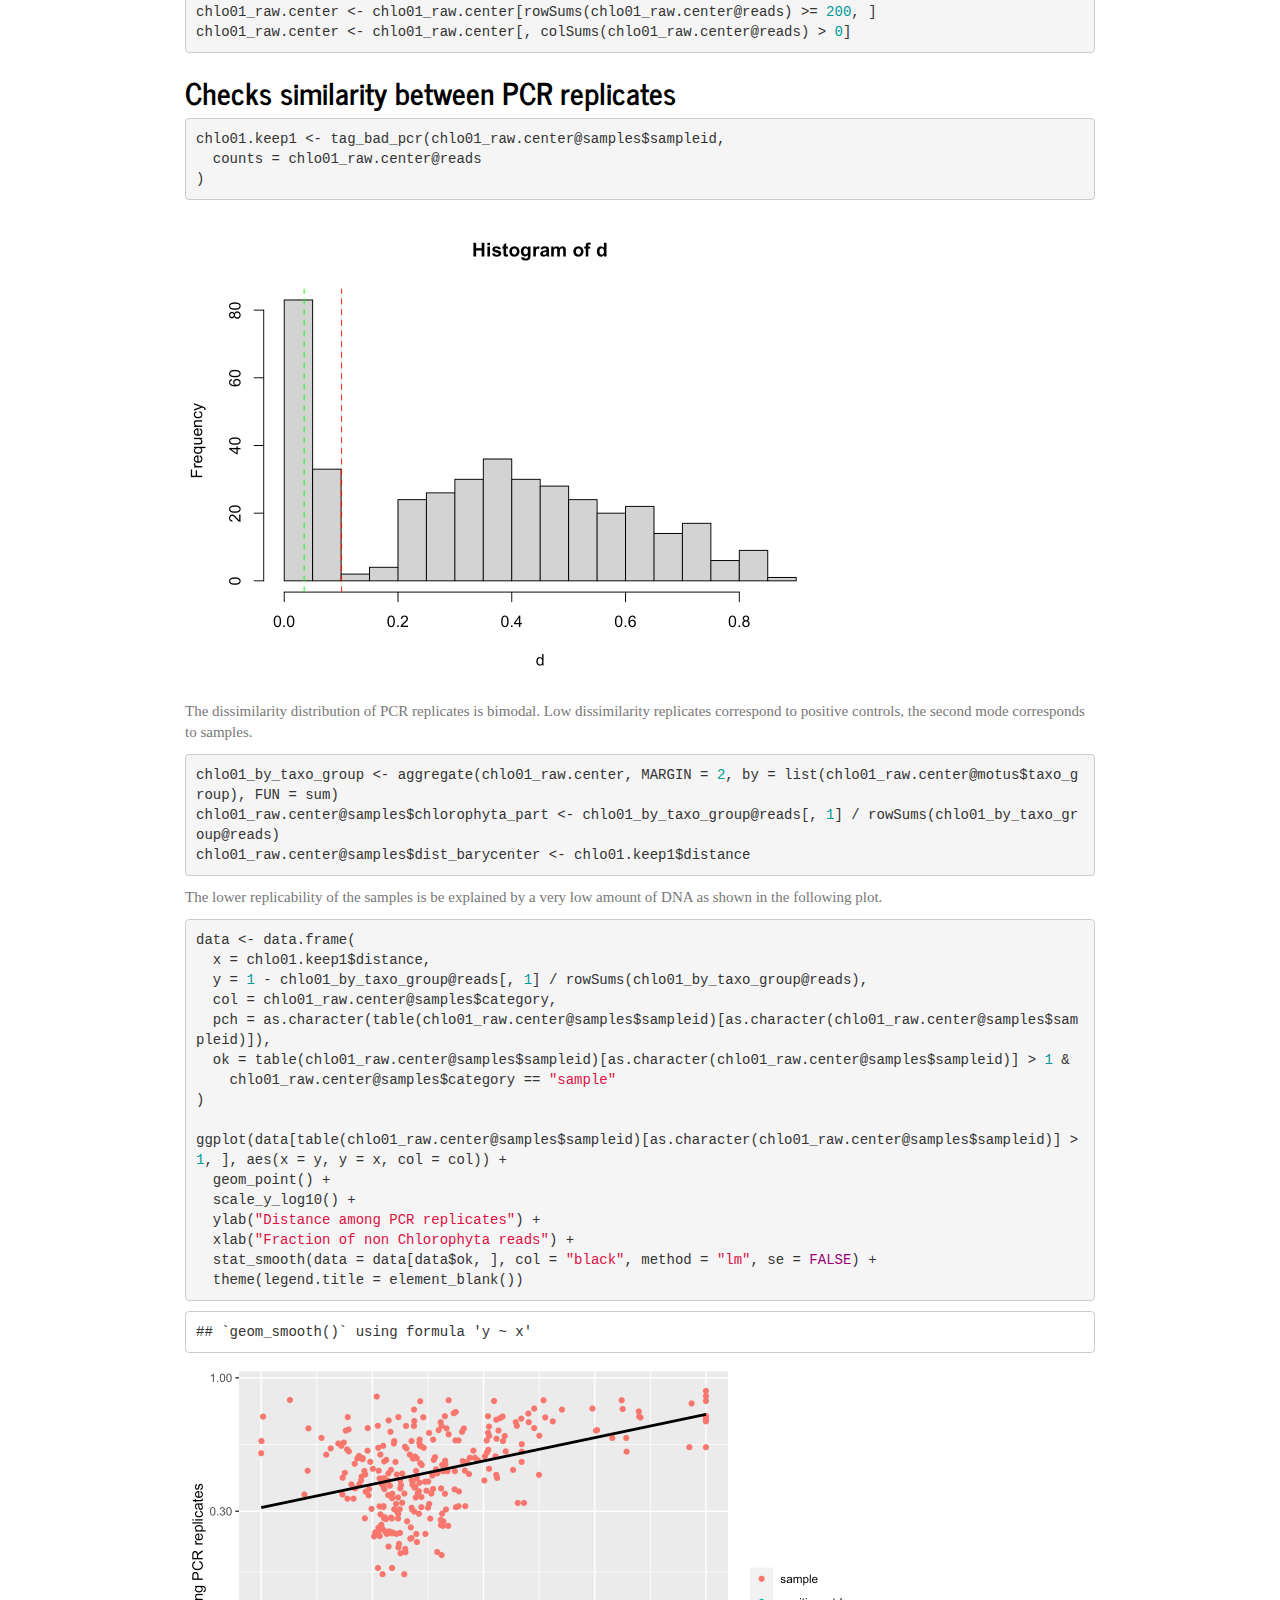
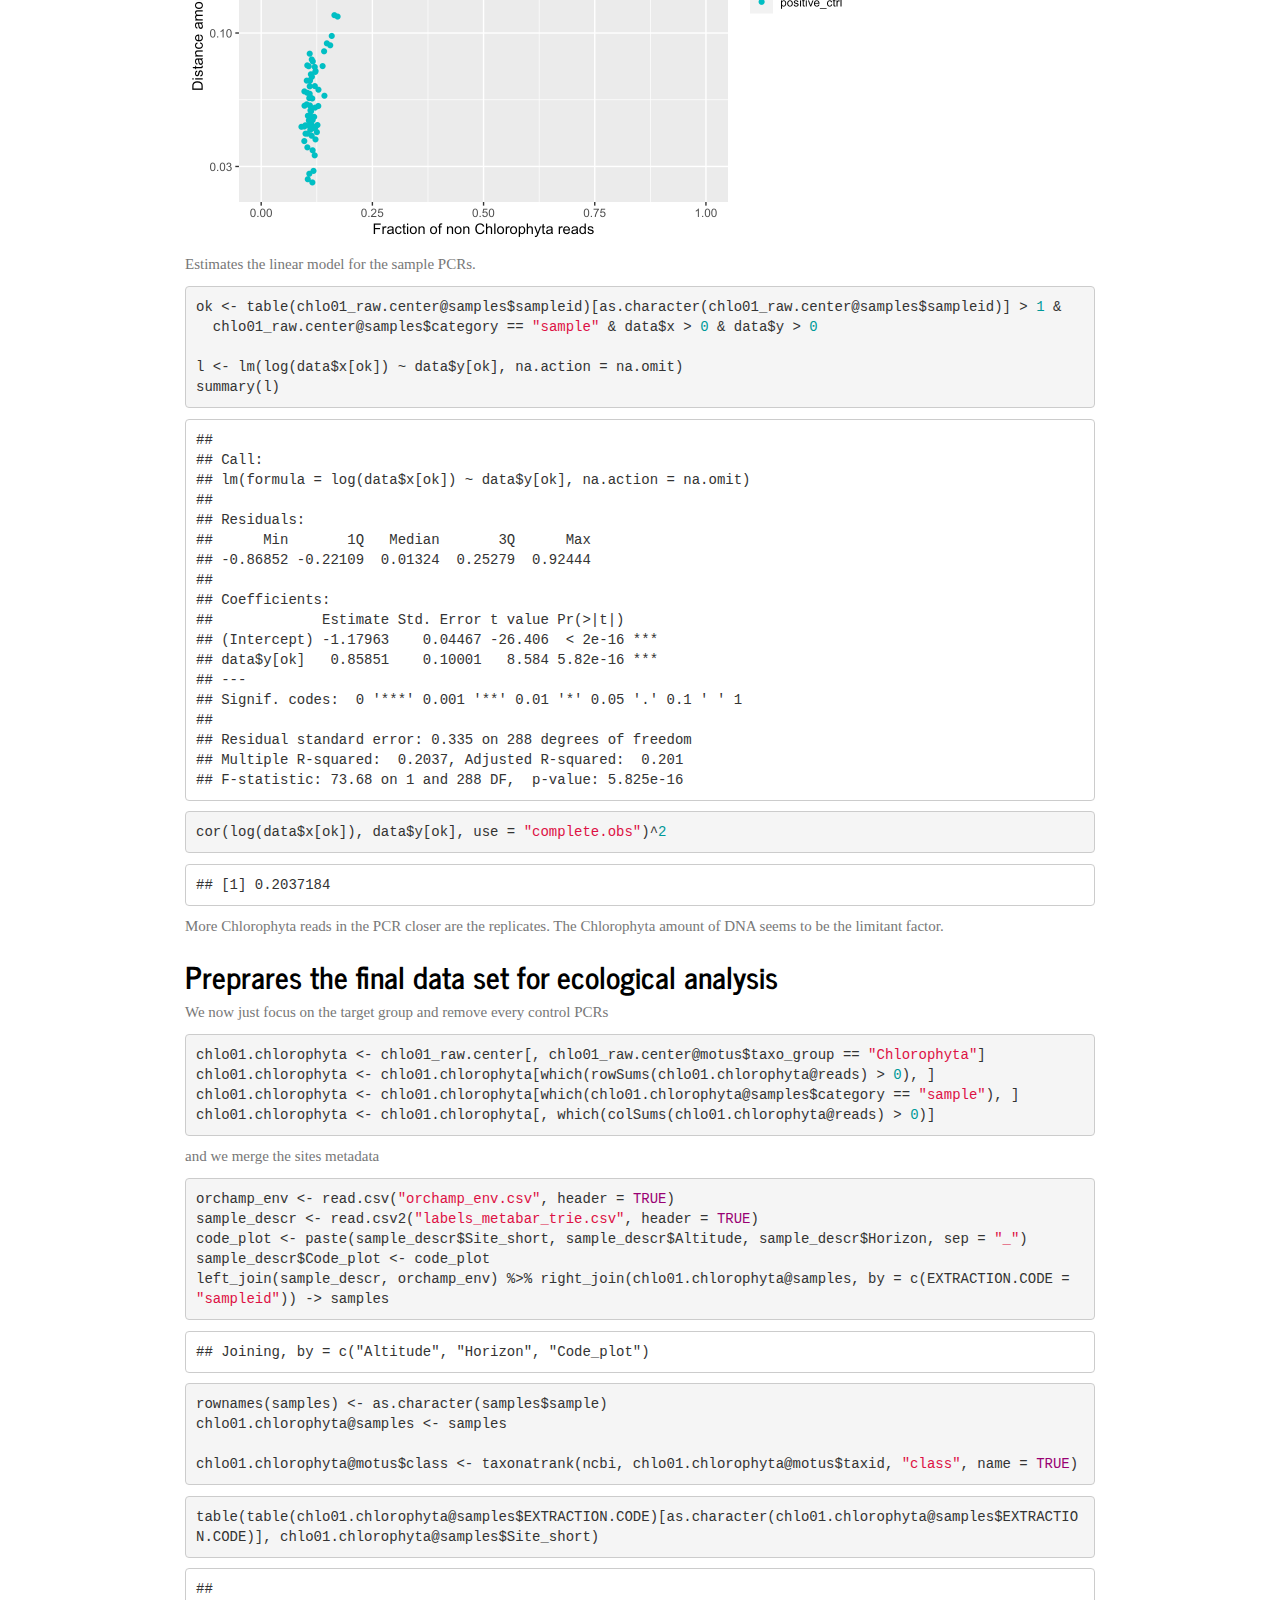
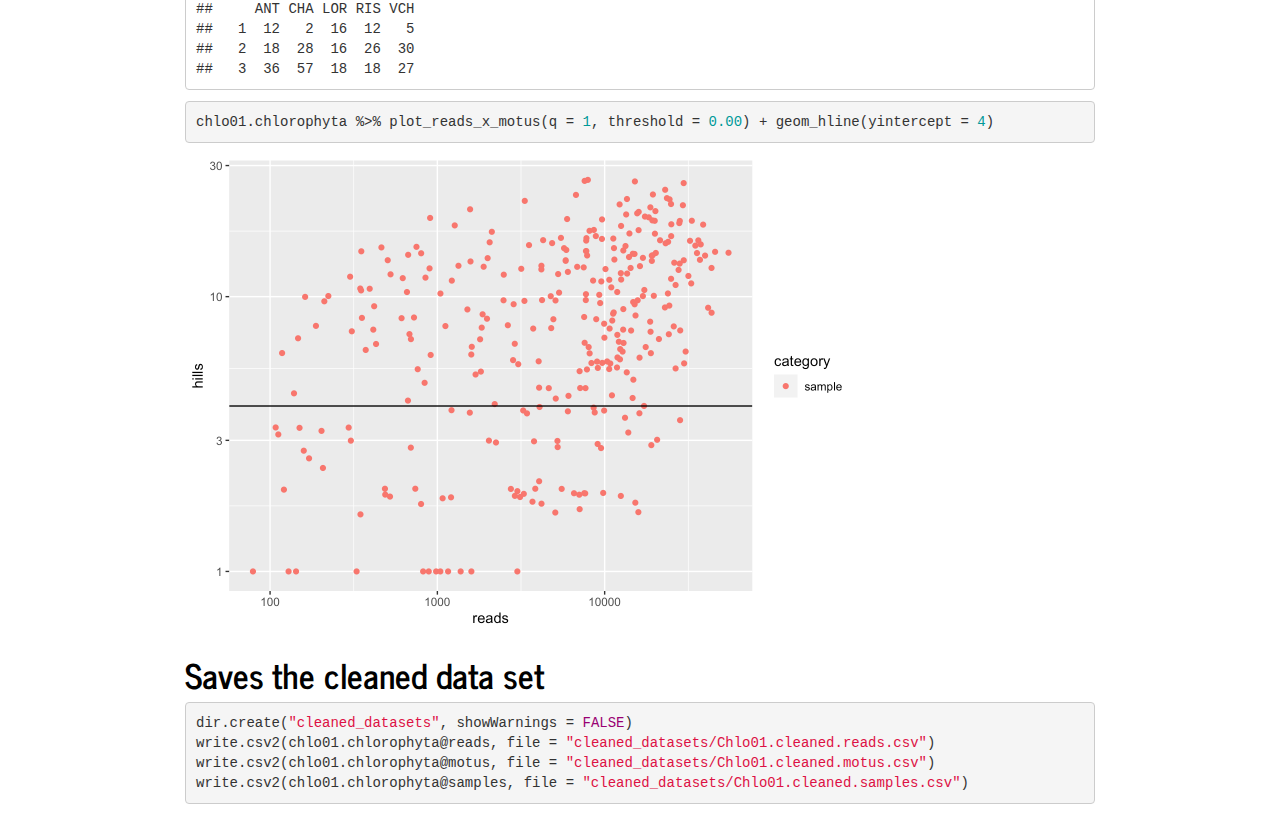
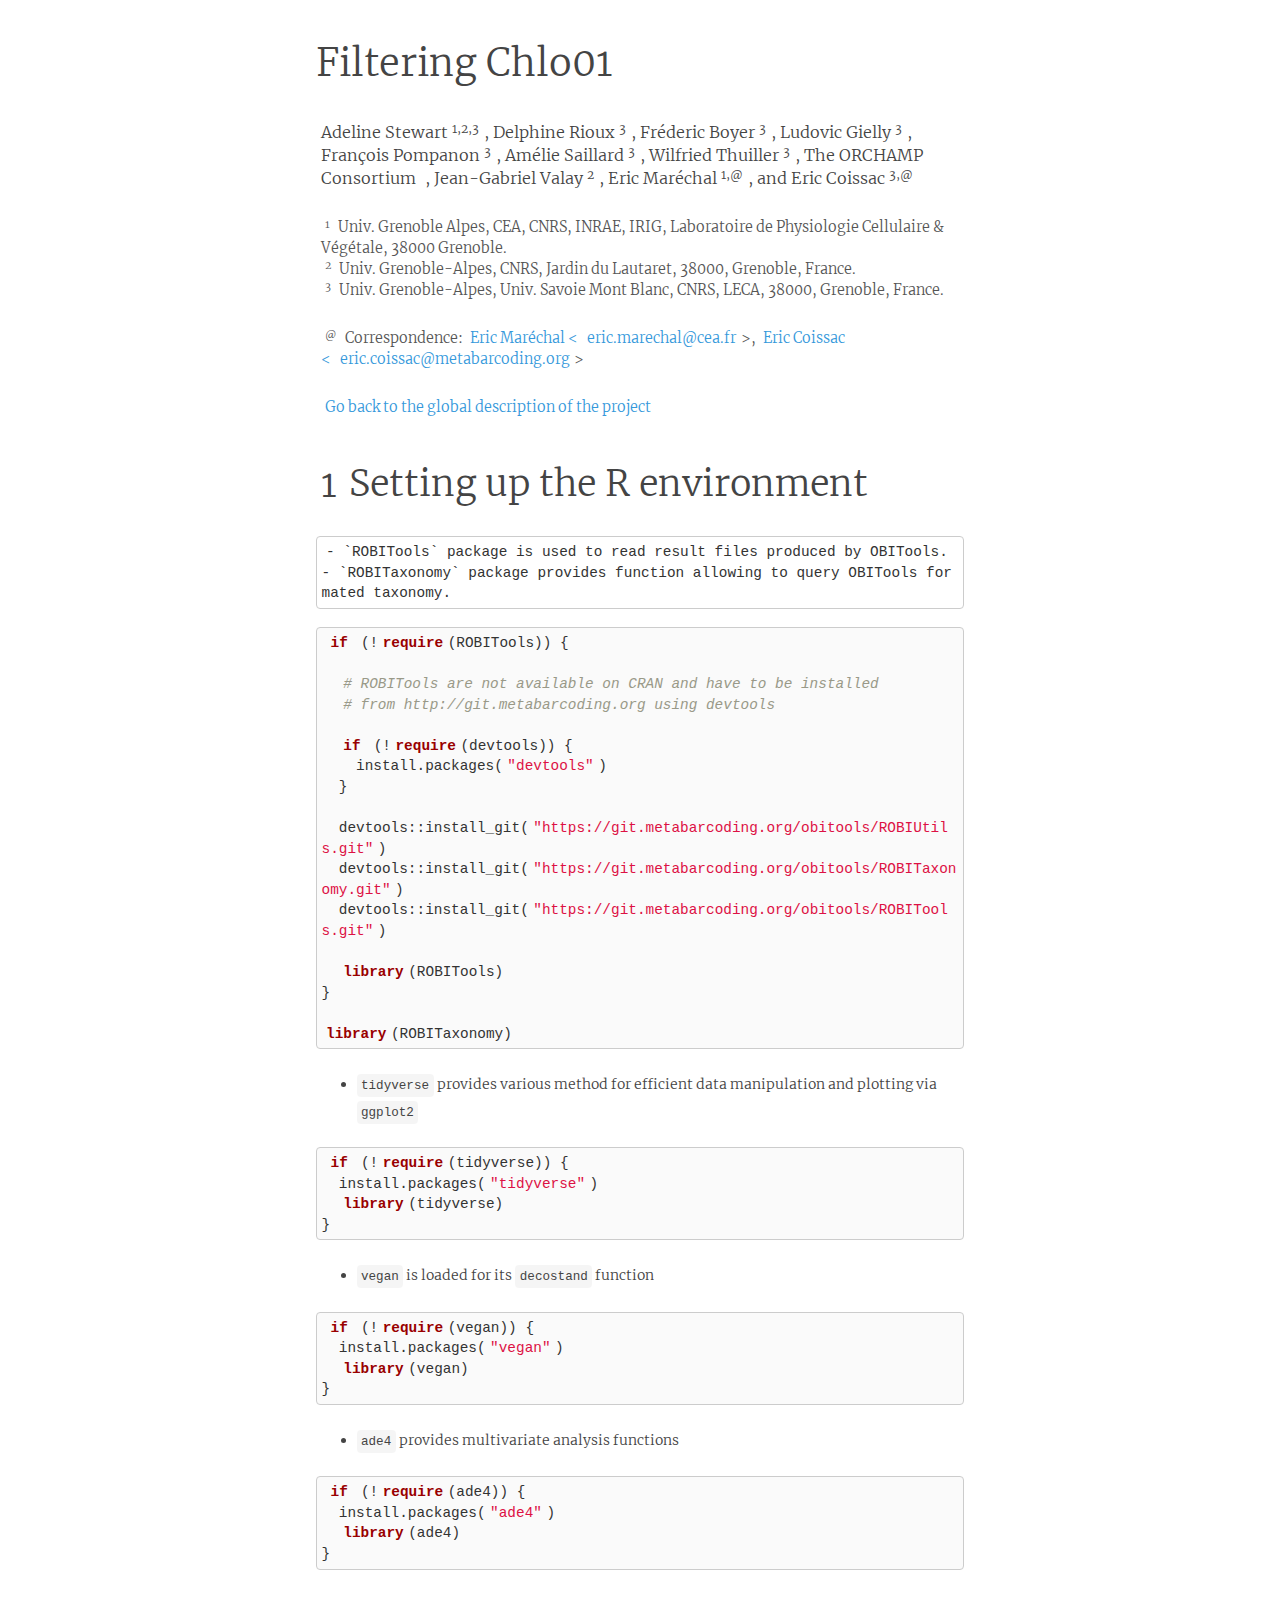
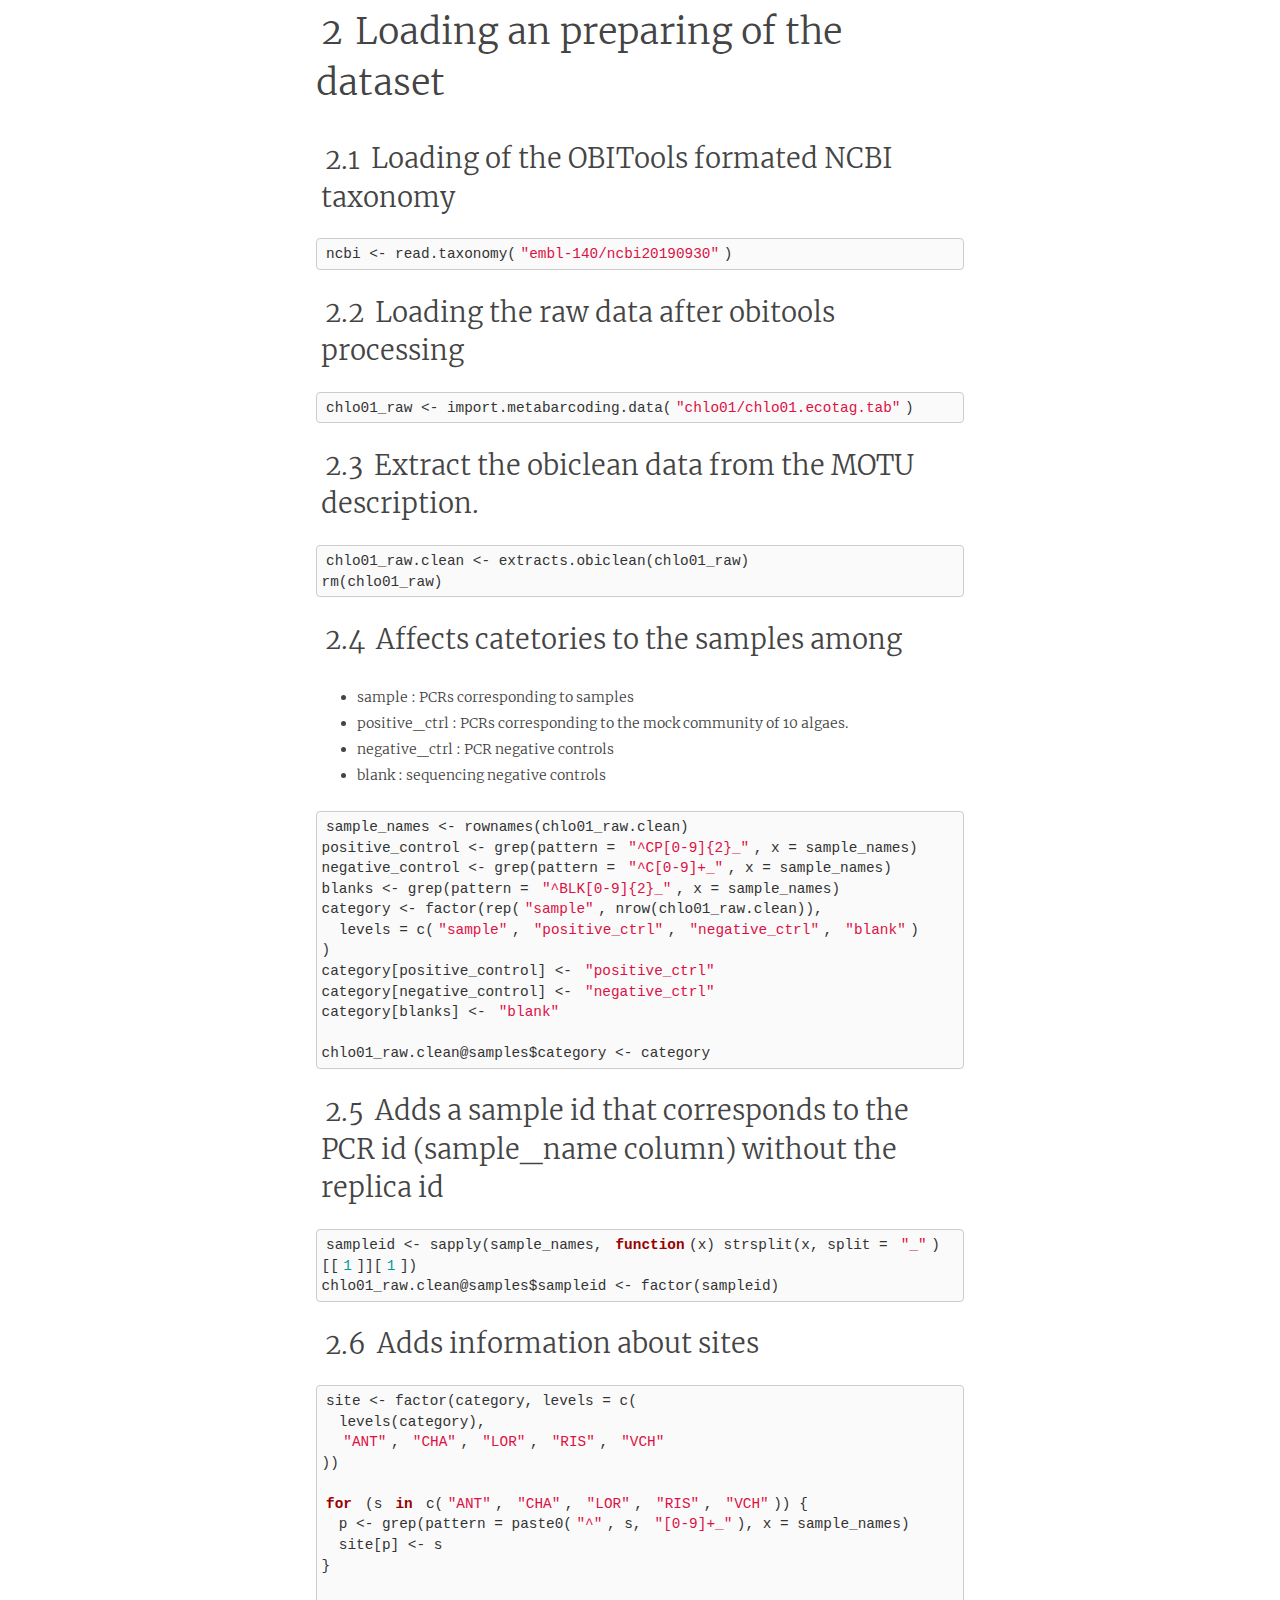
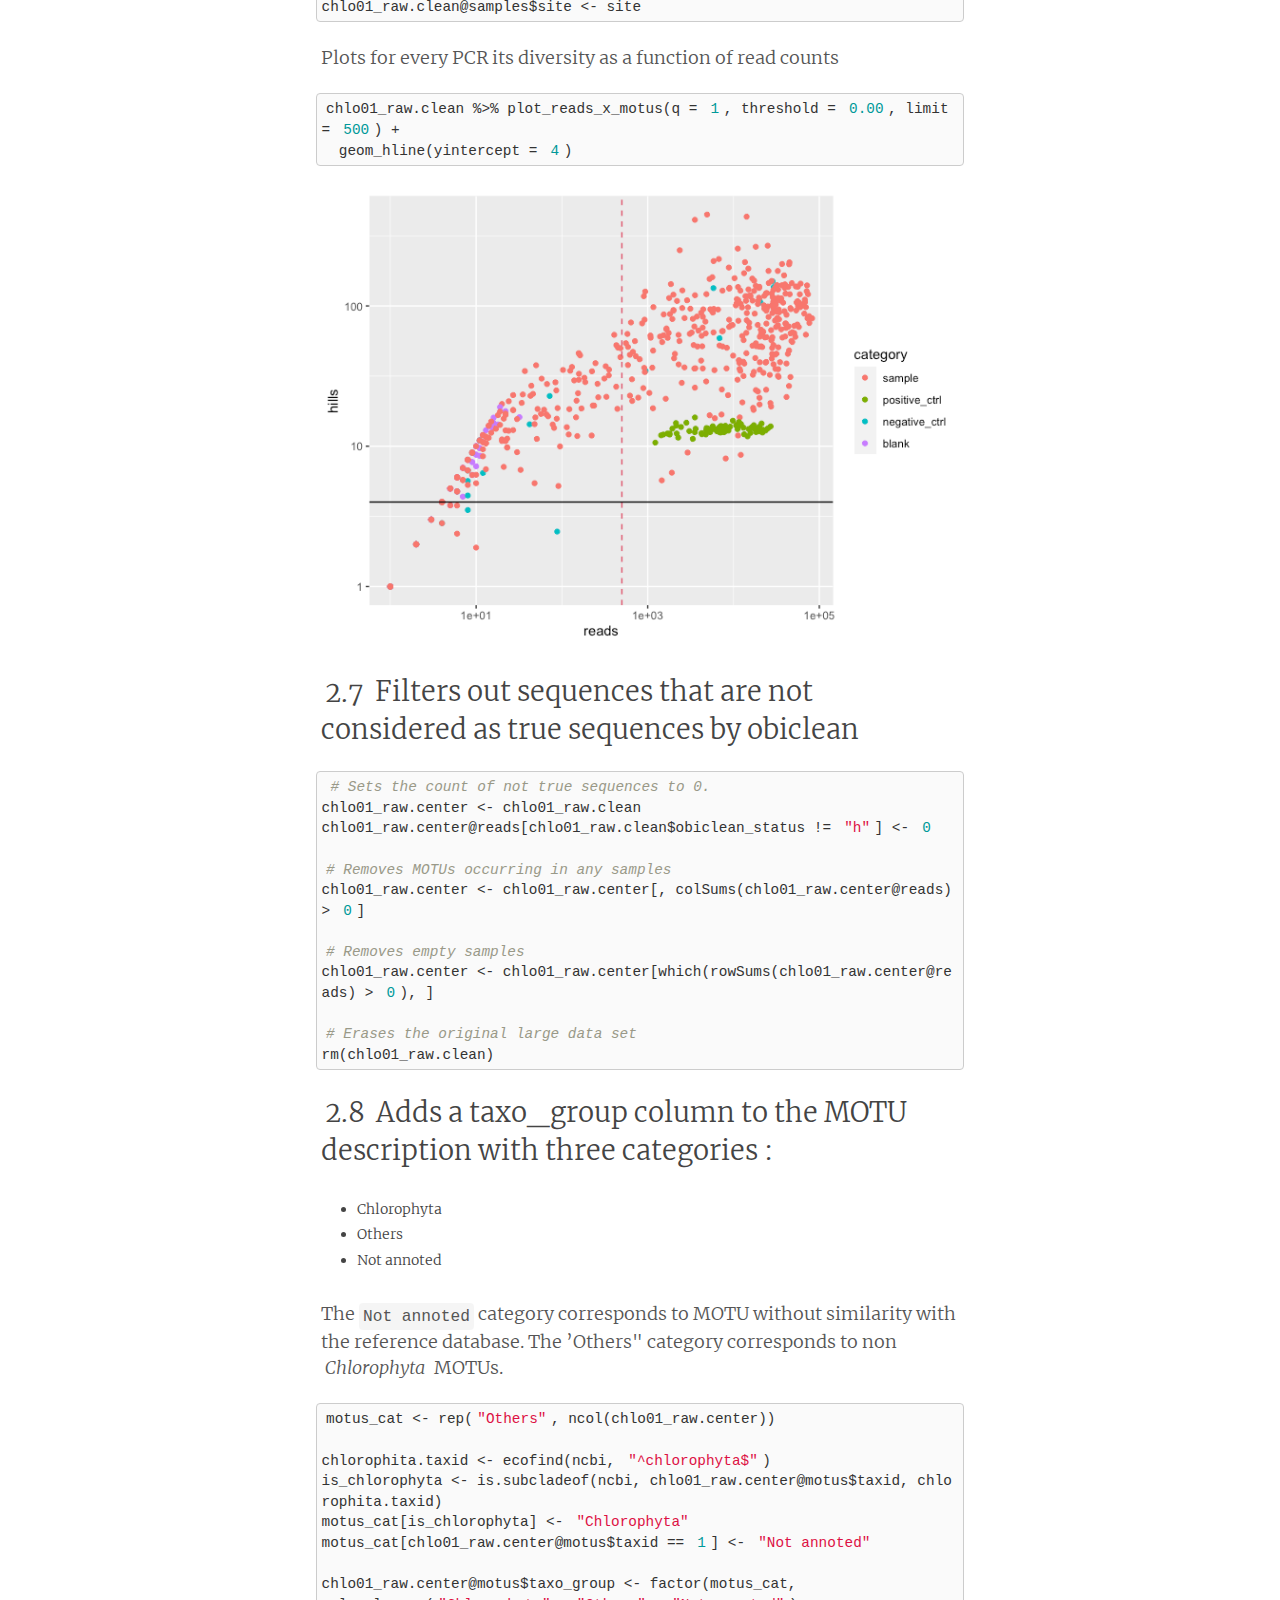
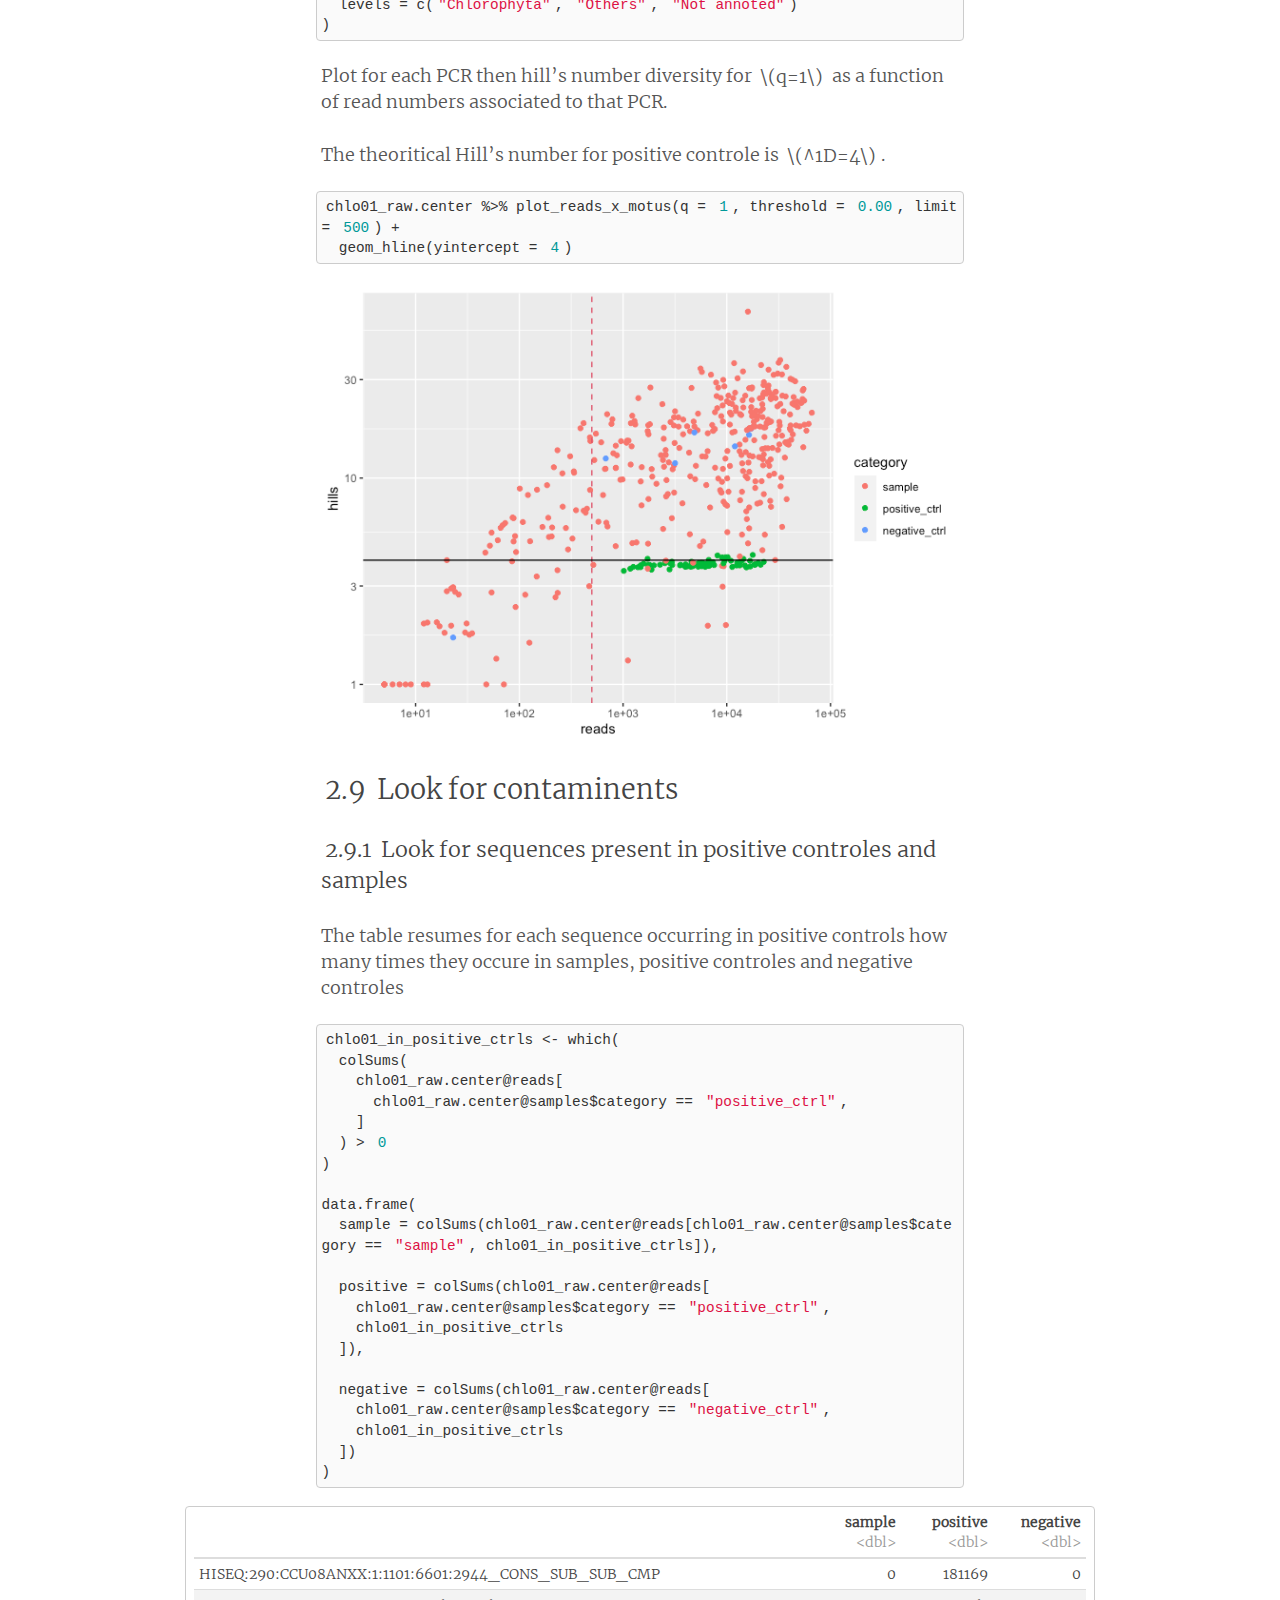
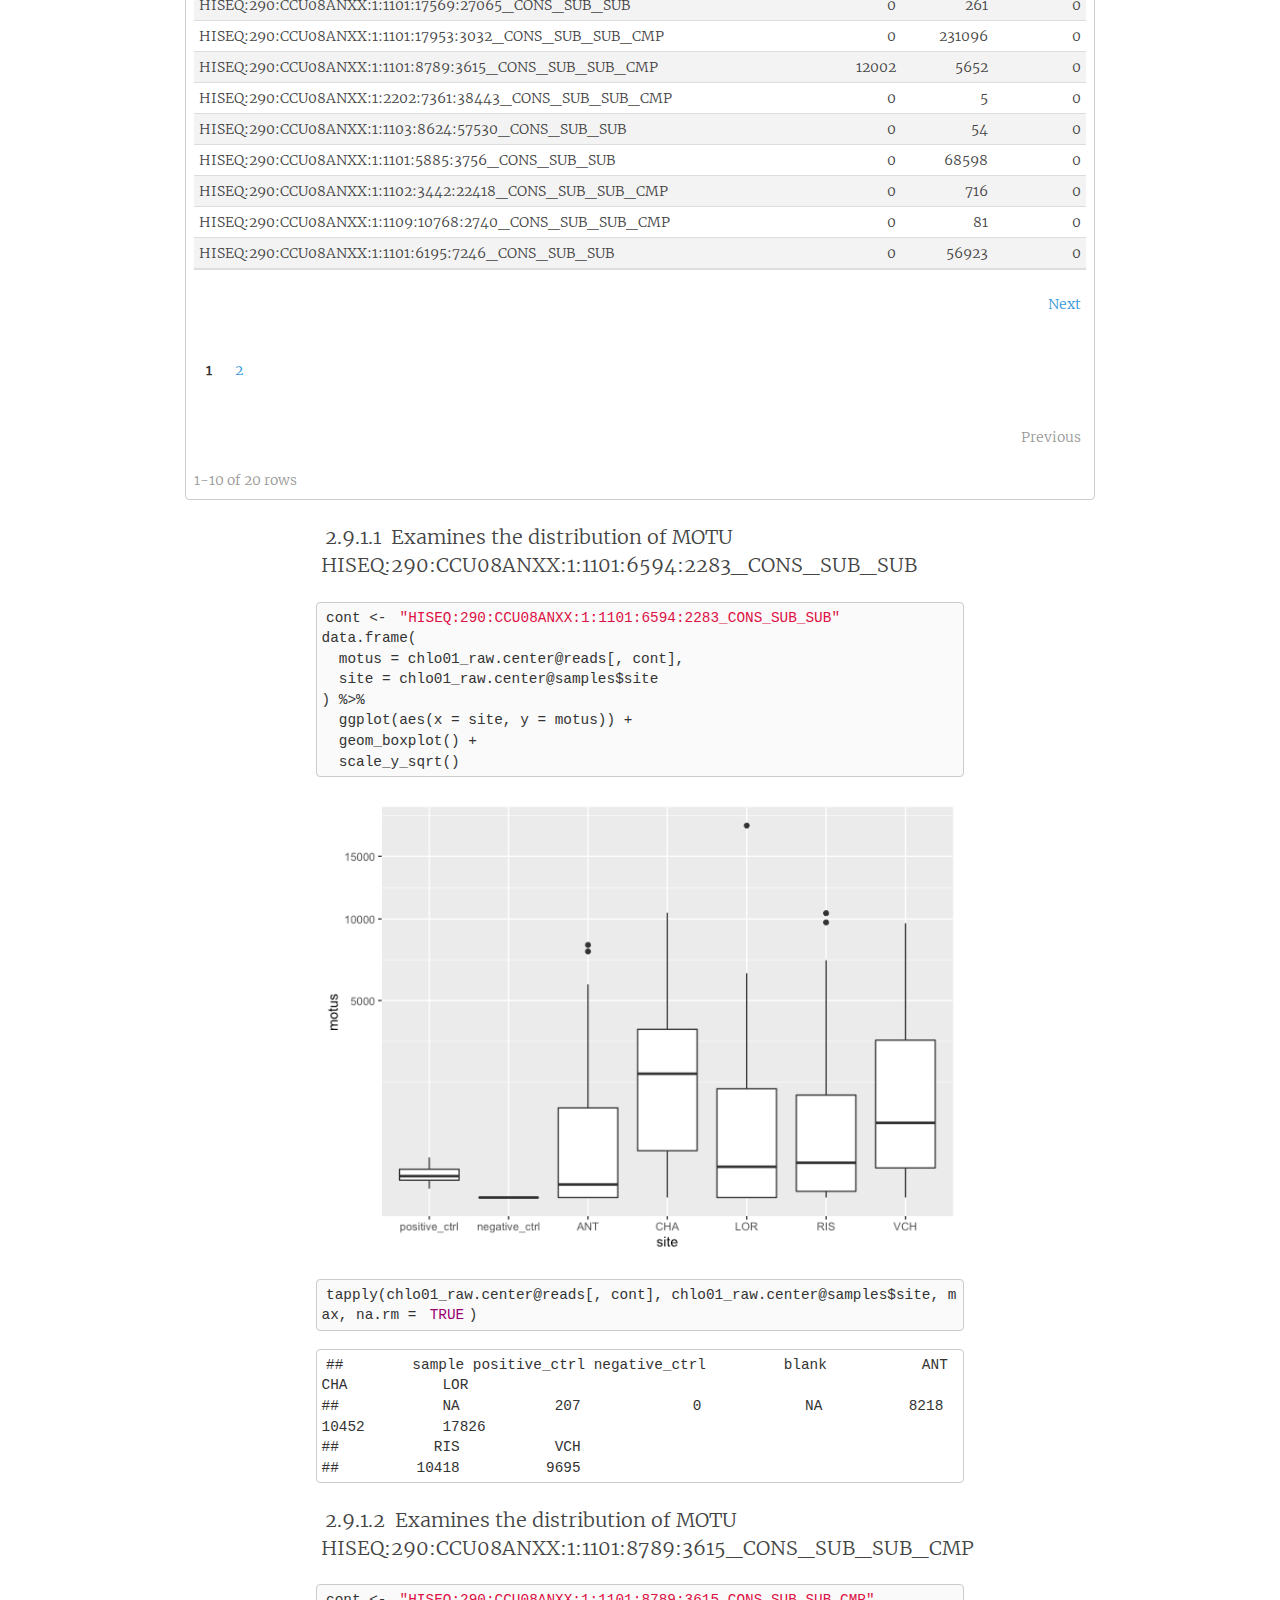
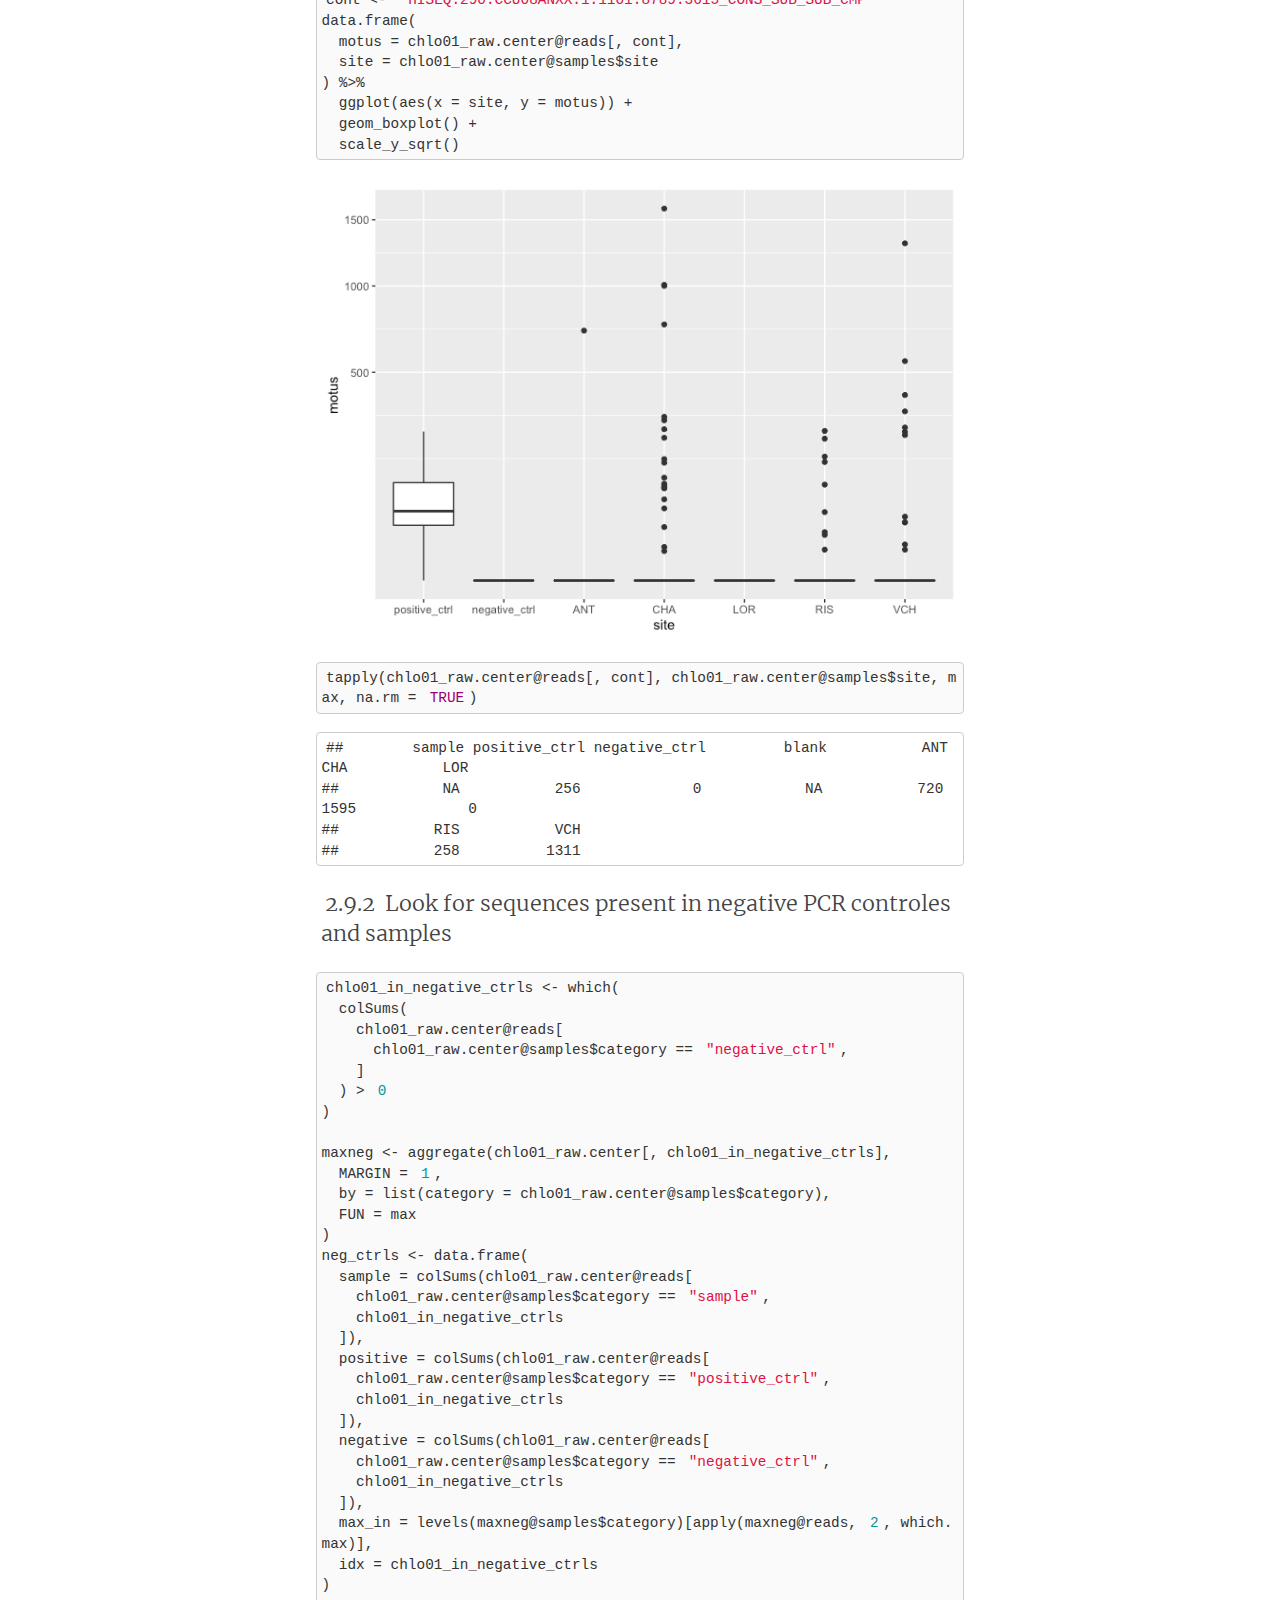
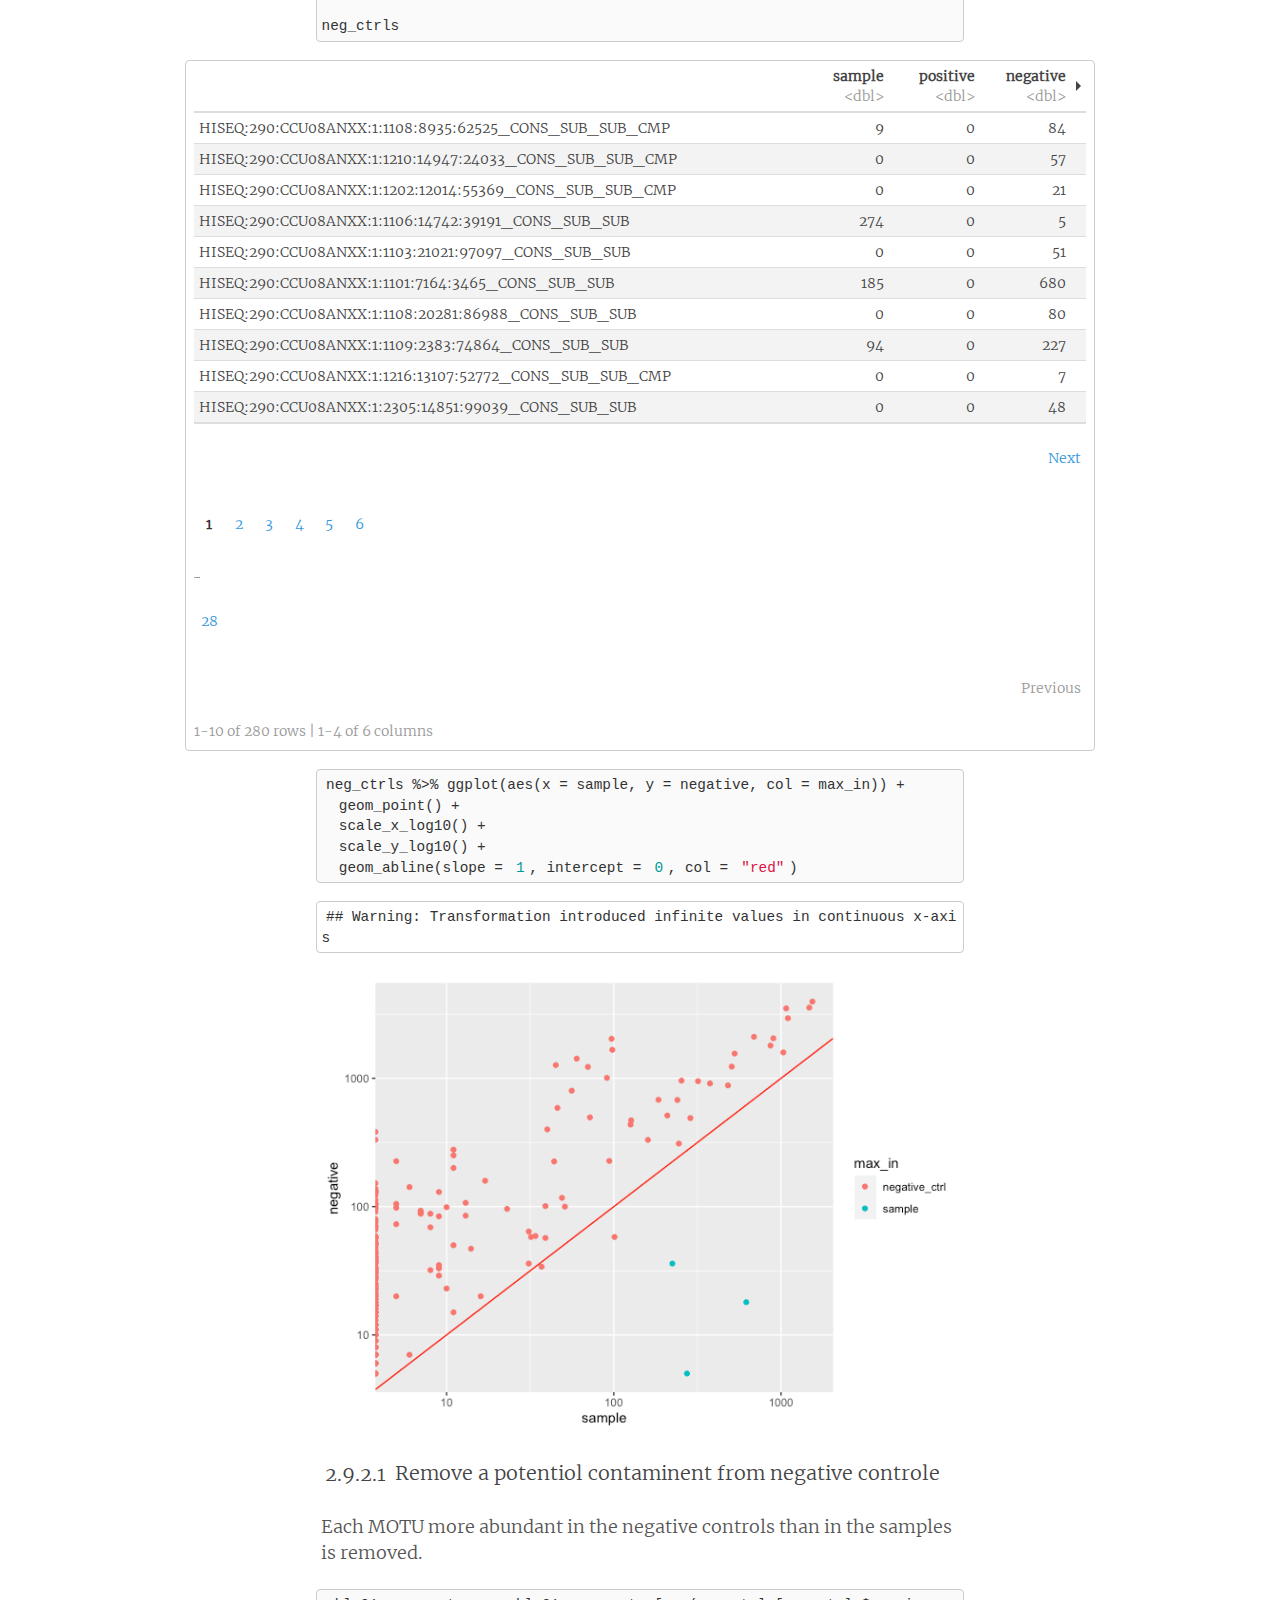
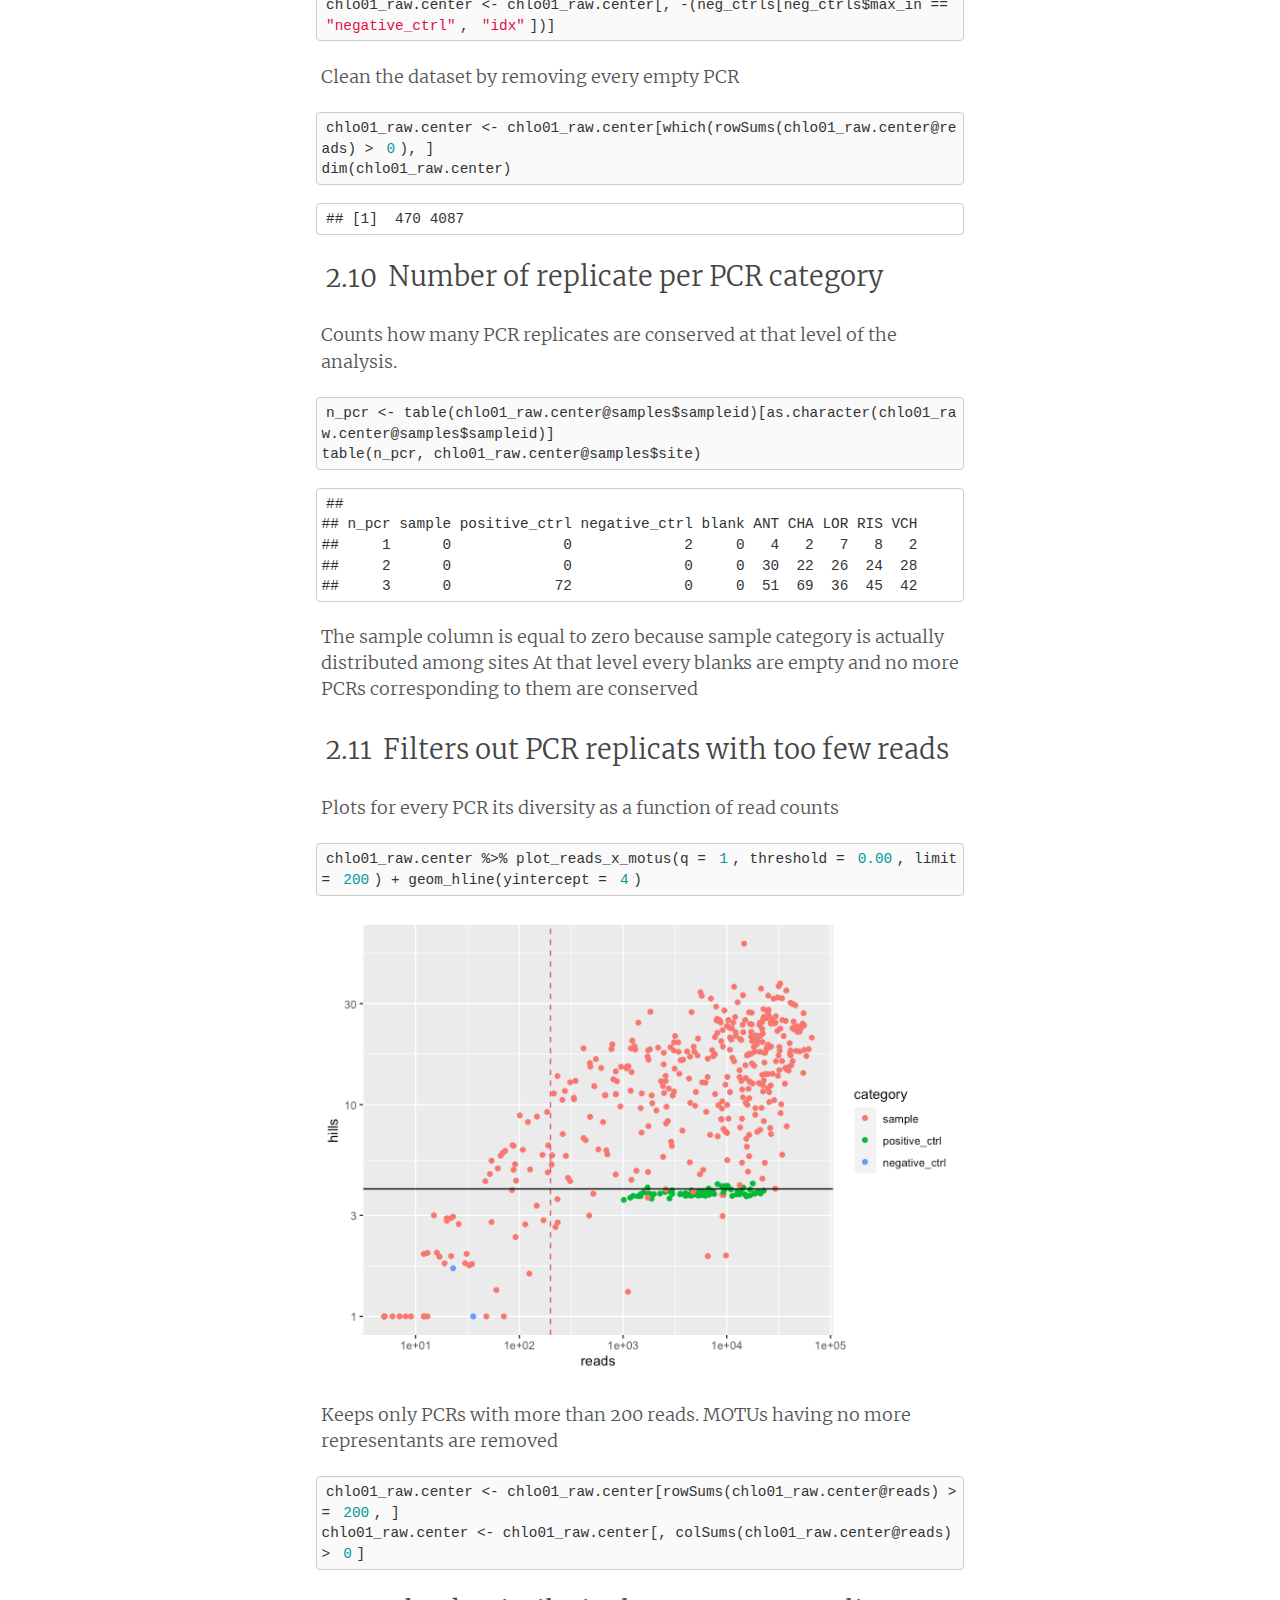
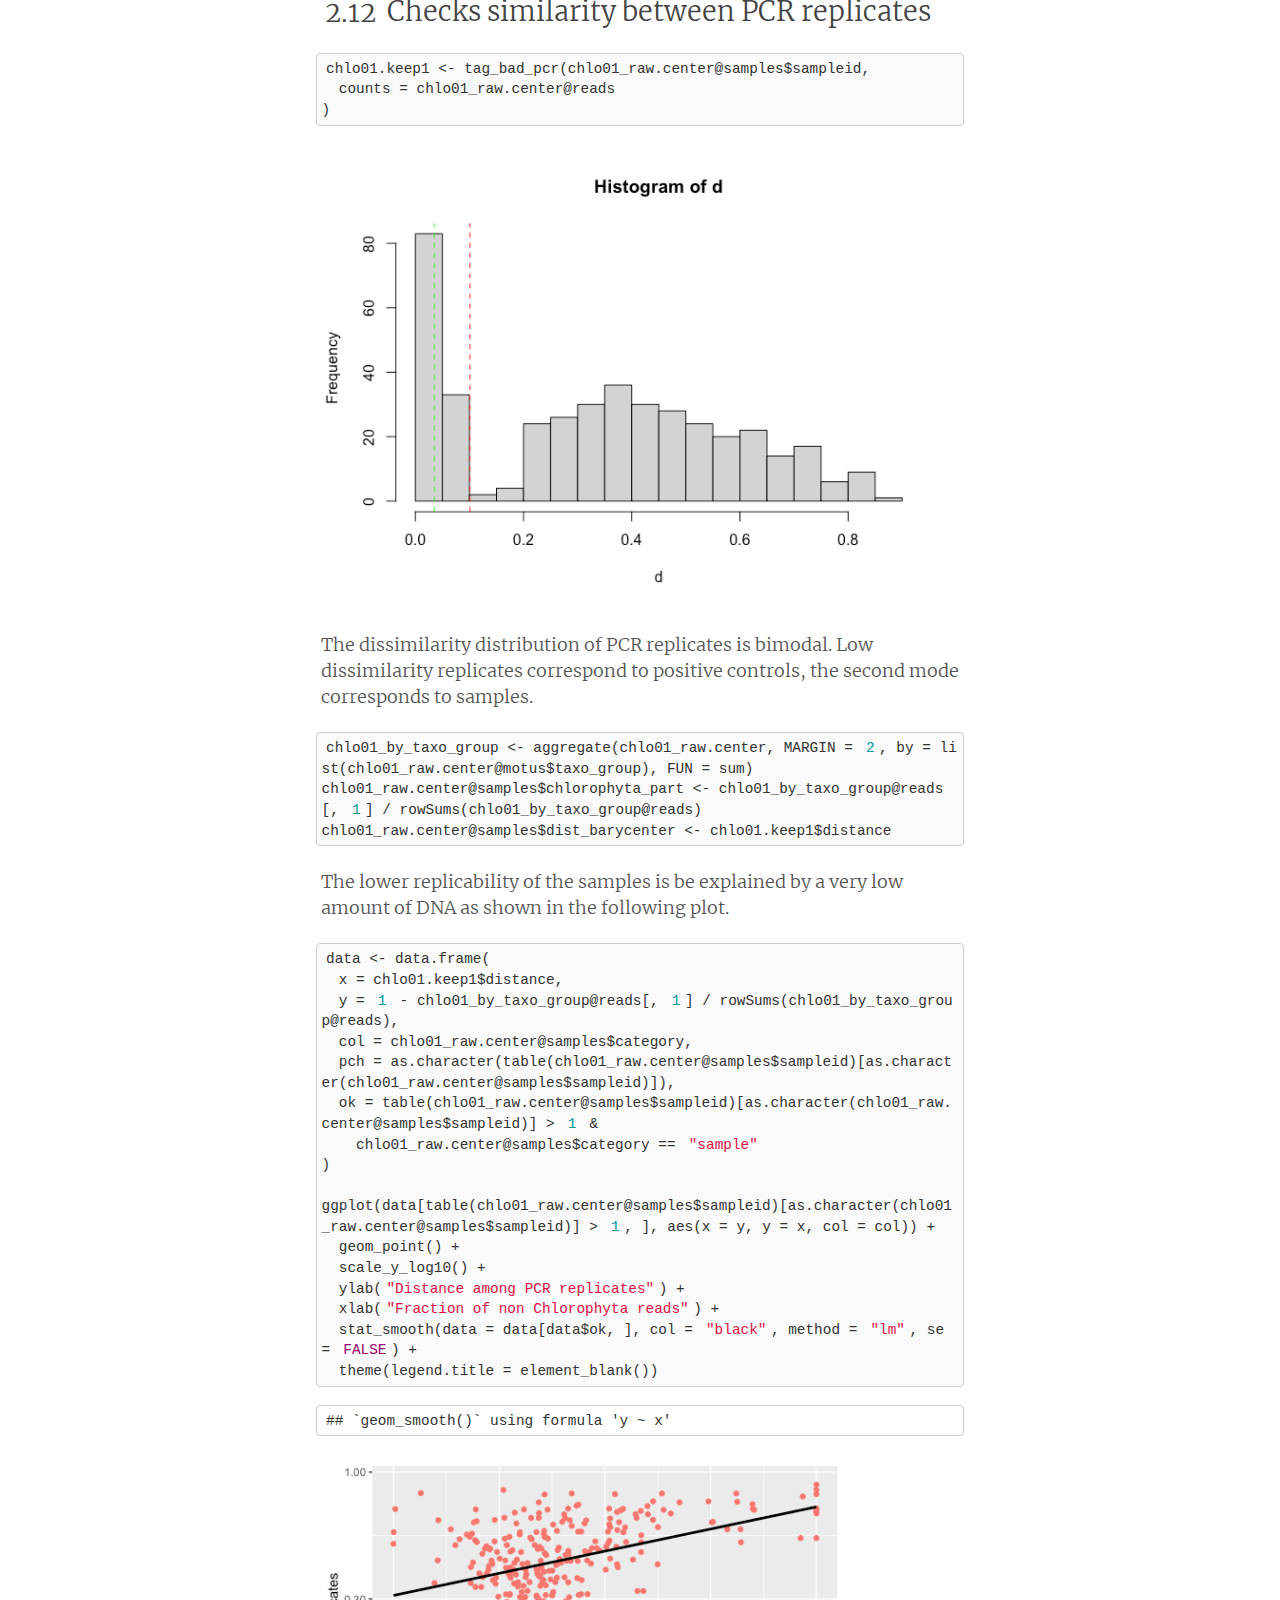
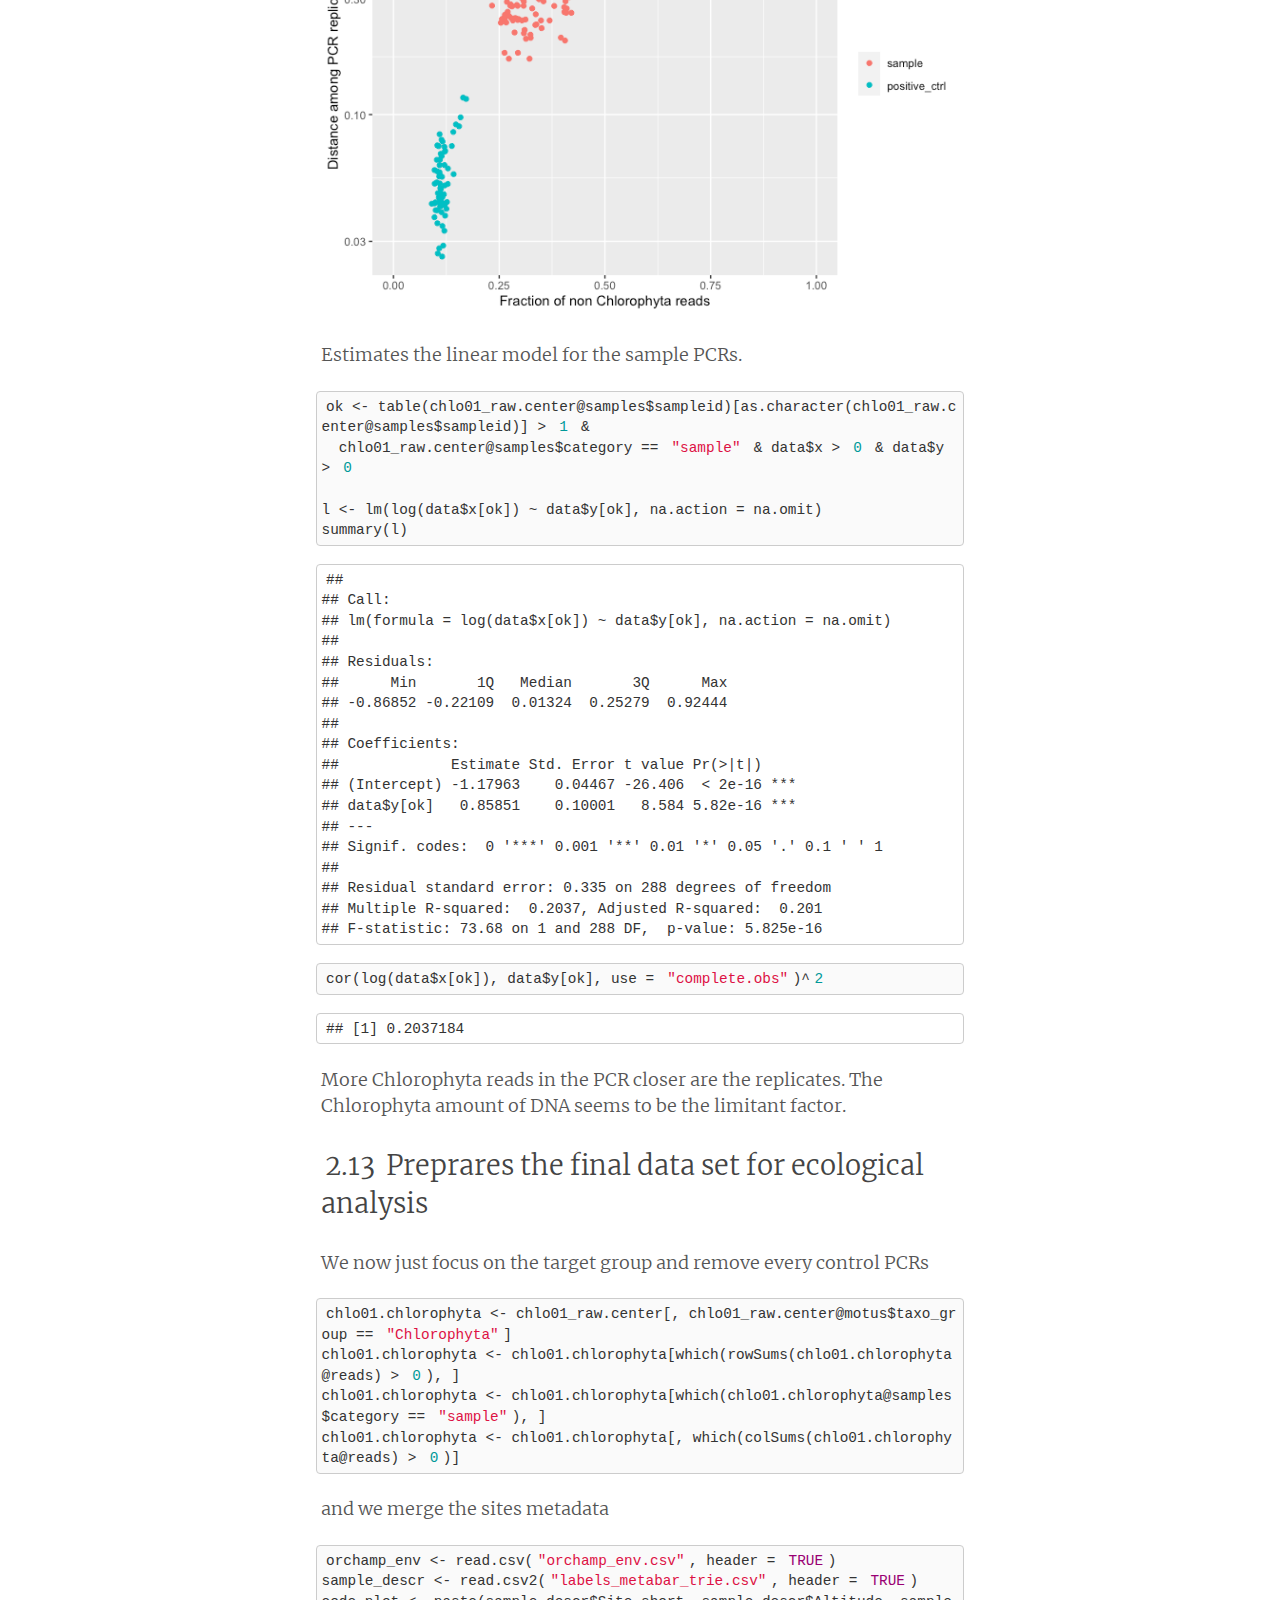
